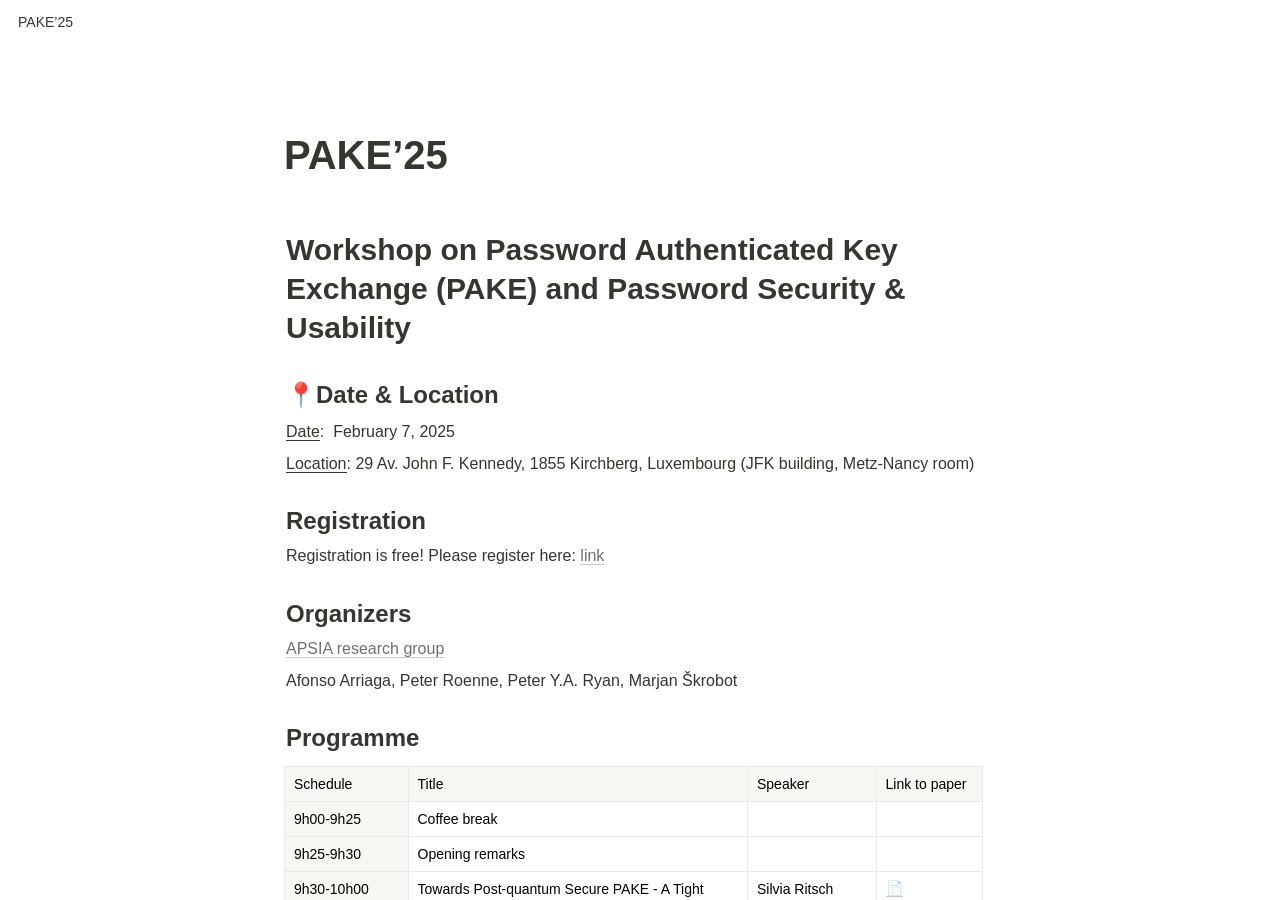
==== pake-25/index.html @ 985e4ca0 "added organizers and sponsors" ====
<html class="notion-html" lang="en" style="--full-viewport-height: 692px;"><head lang="en"><meta charset="utf-8"/><meta content="width=device-width,height=device-height,initial-scale=1,maximum-scale=1,user-scalable=no,viewport-fit=cover" name="viewport"/><noscript><meta content="0;url=https://www.notion.so/disabled-javascript.html" http-equiv="refresh"/></noscript><title>PAKE’25</title><meta content="en_US" property="og:locale"/><meta content="yes" name="mobile-web-app-capable"/><meta content="app-id=1232780281" property="apple-itunes-app"/><link href="/images/favicon.ico" rel="shortcut icon" type="image/x-icon"/><link href="/images/logo-ios.png" rel="apple-touch-icon"/><meta content="telephone=no" name="format-detection"/><meta content="no" name="msapplication-tap-highlight"/><link href="assets/4e8dd02ae0f74049b708c079bcd1feb979cff37d.css" media="print" rel="stylesheet"/><style>body{background:#fff}body.dark{background:#191919}@keyframes startup-shimmer-animation{0%{transform:translateX(-100%) translateZ(0)}100%{transform:translateX(100%) translateZ(0)}}@keyframes startup-shimmer-fade-in{0%{opacity:0}100%{opacity:1}}@keyframes startup-spinner-rotate{0%{transform:rotate(0) translateZ(0)}100%{transform:rotate(360deg) translateZ(0)}}#initial-loading-spinner{position:fixed;height:100vh;width:100vw;z-index:-1;display:none;align-items:center;justify-content:center;opacity:.5}#initial-loading-spinner svg{height:24px;width:24px;animation:startup-spinner-rotate 1s linear infinite;transform-origin:center center;pointer-events:none}#skeleton{background:#fff;position:fixed;height:100vh;width:100vw;z-index:-1;display:none;overflow:hidden}#initial-loading-spinner.show,#skeleton.show{display:flex}body.dark #skeleton{background:#191919}.notion-front-page #skeleton,.notion-mobile #skeleton{display:none}#skeleton-sidebar{background-color:#f8f8f7;box-shadow:inset -1px 0 0 0 rgba(0,0,0,.025);display:flex;width:240px;flex-direction:column;padding:12px 14px;overflow:hidden}body.dark #skeleton-sidebar{background-color:#202020;box-shadow:inset -1px 0 0 0 rgba(255,255,255,.05)}#skeleton.isElectron #skeleton-sidebar{padding-top:46px}#skeleton .row{display:flex;margin-bottom:11px;align-items:center}#skeleton .row.fadein{animation:1s ease-in 0s 1 normal both running startup-shimmer-fade-in}#skeleton .chevron{width:12px;height:12px;display:block;margin-right:4px;fill:rgba(227,226,224,.5)}body.dark #skeleton .chevron{fill:#2f2f2f}.startup-shimmer{background:rgba(227,226,224,.5);overflow:hidden;position:relative}body.dark .startup-shimmer{background:#2f2f2f}.startup-shimmer::before{content:"";position:absolute;height:100%;width:100%;z-index:1;animation:1s linear infinite startup-shimmer-animation;background:linear-gradient(90deg,rgba(0,0,0,0) 0,rgba(0,0,0,.03) 50%,rgba(0,0,0,0) 100%)}body.dark .startup-shimmer::before{background:linear-gradient(90deg,transparent 0,rgba(86,86,86,.1) 50%,transparent 100%)}#skeleton .icon{width:20px;height:20px;border-radius:4px}#skeleton .text{height:10px;border-radius:10px}#skeleton .draggable{-webkit-app-region:drag;position:absolute;top:0;left:0;width:100%;height:36px;display:none}#skeleton.isElectron .draggable{display:block}</style><link href="assets/4c13ad35fdc2465e2d82a5e704fe32e3f786dbe3.css" rel="stylesheet"/><link href="assets/injection.css" rel="stylesheet"/><style>


		
		
		.assistant-grouped-edit-chat-container .assistant-grouped-edit-insert {
			background: initial !important;
			border-bottom: initial !important;
			color: rgba(55, 53, 47, 1) !important;
		}

		.assistant-grouped-edit-chat-container .assistant-grouped-edit-remove {
			background: initial !important;
			border-bottom: initial !important;
			color: rgba(199, 198, 196, 1) !important;
		}
	
	</style></head><body class="notion-body"><style id="scroll-properties"></style><script src="assets/injection.js" type="text/javascript"></script><div id="notion-app"><div class="notion-app-inner notion-light-theme" style='color: rgb(55, 53, 47); fill: currentcolor; line-height: 1.5; font-family: ui-sans-serif, -apple-system, BlinkMacSystemFont, "Segoe UI Variable Display", "Segoe UI", Helvetica, "Apple Color Emoji", Arial, sans-serif, "Segoe UI Emoji", "Segoe UI Symbol"; -webkit-font-smoothing: auto; background-color: white; transition: height 0.1s;'><div style="height: 100%;"><div class="notion-cursor-listener" style="width: 100vw; height: 100%; position: relative; display: flex; flex: 1 1 0%; background: white; cursor: text;"><div class="" style="order: 3; display: flex; flex-direction: column; width: 100%; overflow: hidden; isolation: auto;"><header style="background: white; max-width: 100vw; z-index: 100; user-select: none;"><div class="notion-topbar" style="width: calc(100% + 0px); max-width: 100vw; height: 44px; opacity: 1; transition: opacity 700ms, color 700ms; position: relative; left: 0px;"><div style="display: flex; justify-content: space-between; align-items: center; overflow: hidden; height: 44px; padding-left: 12px; padding-right: 10px;"><div class="notranslate shadow-cursor-breadcrumb" style="display: flex; align-items: center; line-height: 1.2; font-size: 14px; height: 100%; flex-grow: 0; margin-right: 8px; min-width: 0px;"><div aria-disabled="true" role="button" style="user-select: none; transition: background 20ms ease-in; cursor: default; display: inline-flex; align-items: center; flex-shrink: 1; white-space: nowrap; height: 24px; border-radius: 6px; font-size: 14px; line-height: 1.2; min-width: 0px; padding-left: 6px; padding-right: 6px; color: rgb(55, 53, 47);" tabindex="-1"><div class="notranslate" style="white-space: nowrap; overflow: hidden; text-overflow: ellipsis; max-width: 240px;">PAKE’25</div></div></div><div style="flex-grow: 1; flex-shrink: 1;"></div><div style="display: flex; justify-content: space-between; padding-left: 10px;"><div data-popup-origin="true" style="display: contents;"><div aria-disabled="true" aria-label="Close panel" class="notion-close-sidebar" role="button" style="user-select: none; transition-behavior: normal; transition-duration: 200ms; transition-timing-function: ease; transition-property: opacity; cursor: default; opacity: 0; display: inline-flex; align-items: center; justify-content: center; flex-shrink: 0; border-radius: 6px; height: 24px; width: 24px; padding: 0px; position: relative; margin-left: 10px; fill: rgba(55, 53, 47, 0.45);" tabindex="-1"><svg class="doubleChevronRight" role="graphics-symbol" style="width: 16px; height: 16px; display: block; fill: inherit; flex-shrink: 0;" viewBox="0 0 16 16"><path d="M2.25781 14.1211C2.47656 14.1211 2.66797 14.0391 2.81836 13.8887L8.14355 8.67969C8.32812 8.49512 8.41699 8.29688 8.41699 8.06445C8.41699 7.8252 8.32812 7.62012 8.14355 7.44922L2.81836 2.24023C2.66797 2.08984 2.4834 2.00781 2.25781 2.00781C1.81348 2.00781 1.46484 2.35645 1.46484 2.80078C1.46484 3.0127 1.55371 3.21777 1.7041 3.375L6.50977 8.05762L1.7041 12.7539C1.55371 12.9043 1.46484 13.1094 1.46484 13.3281C1.46484 13.7725 1.81348 14.1211 2.25781 14.1211ZM8.36914 14.1211C8.58789 14.1211 8.77246 14.0391 8.92285 13.8887L14.2549 8.67969C14.4395 8.49512 14.5283 8.29688 14.5283 8.06445C14.5283 7.8252 14.4326 7.62012 14.2549 7.44922L8.92285 2.24023C8.77246 2.08984 8.58789 2.00781 8.36914 2.00781C7.9248 2.00781 7.56934 2.35645 7.56934 2.80078C7.56934 3.0127 7.66504 3.21777 7.81543 3.375L12.6211 8.05762L7.81543 12.7539C7.66504 12.9043 7.56934 13.1094 7.56934 13.3281C7.56934 13.7725 7.9248 14.1211 8.36914 14.1211Z"></path></svg></div></div><div style="display: flex;"><div role="button" style="user-select: none; transition: background 20ms ease-in; cursor: pointer; display: inline-flex; align-items: center; flex-shrink: 0; white-space: nowrap; height: 28px; border-radius: 6px; font-size: 14px; line-height: 1.2; min-width: 0px; padding-left: 8px; padding-right: 8px; color: rgb(55, 53, 47);" tabindex="0"><svg class="search" role="graphics-symbol" style="width: 14px; height: 14px; display: block; fill: inherit; flex-shrink: 0;" viewBox="0 0 16 16"><path d="M.281 6.438c0-.875.164-1.696.492-2.461a6.484 6.484 0 011.375-2.032A6.237 6.237 0 016.64.078 6.2 6.2 0 019.11.57c.77.328 1.447.787 2.03 1.375a6.374 6.374 0 011.368 2.032c.333.765.5 1.586.5 2.46 0 .688-.107 1.342-.32 1.961a6.28 6.28 0 01-.868 1.696l3.563 3.578c.11.104.19.226.242.367.057.14.086.29.086.445 0 .22-.05.417-.149.594a1.122 1.122 0 01-1 .57c-.156 0-.307-.028-.453-.086a1.058 1.058 0 01-.382-.25l-3.586-3.585c-.5.333-1.047.596-1.641.789a6.089 6.089 0 01-1.86.28 6.237 6.237 0 01-2.468-.491 6.4 6.4 0 01-2.024-1.367A6.509 6.509 0 01.773 8.913a6.256 6.256 0 01-.492-2.476zm1.664 0c0 .65.12 1.26.36 1.828a4.775 4.775 0 001.015 1.5c.433.427.933.763 1.5 1.007a4.548 4.548 0 001.82.368c.652 0 1.261-.123 1.829-.368a4.747 4.747 0 002.508-2.507 4.567 4.567 0 00.367-1.829c0-.645-.123-1.252-.367-1.82a4.776 4.776 0 00-1.016-1.5A4.578 4.578 0 008.469 2.11a4.567 4.567 0 00-1.828-.367c-.646 0-1.253.123-1.82.367a4.667 4.667 0 00-1.5 1.008c-.433.432-.772.932-1.016 1.5a4.633 4.633 0 00-.36 1.82z"></path></svg></div><div data-popup-origin="true" style="display: contents;"><div role="button" style="user-select: none; transition: background 20ms ease-in; cursor: pointer; display: inline-flex; align-items: center; flex-shrink: 0; white-space: nowrap; height: 28px; border-radius: 6px; font-size: 14px; line-height: 1.2; min-width: 0px; padding-left: 8px; padding-right: 8px; color: rgb(55, 53, 47);" tabindex="0"><svg class="duplicate" role="graphics-symbol" style="width: 15px; height: 15px; display: block; fill: inherit; flex-shrink: 0;" viewBox="0 0 16 16"><path d="M2.83887 12.1523H4.00098V13.1846C4.00098 14.6406 4.75977 15.3994 6.24316 15.3994H13.1611C14.6377 15.3994 15.4033 14.6406 15.4033 13.1846V6.21191C15.4033 4.75586 14.6377 3.99707 13.1611 3.99707H11.999V2.96484C11.999 1.50879 11.2334 0.75 9.75684 0.75H2.83887C1.3623 0.75 0.59668 1.50195 0.59668 2.96484V9.93066C0.59668 11.3936 1.3623 12.1523 2.83887 12.1523ZM2.9209 10.8125C2.28516 10.8125 1.93652 10.4844 1.93652 9.82129V3.08105C1.93652 2.41797 2.28516 2.08301 2.9209 2.08301H9.68164C10.3105 2.08301 10.666 2.41797 10.666 3.08105V3.99707H6.24316C4.75977 3.99707 4.00098 4.75586 4.00098 6.21191V10.8125H2.9209ZM6.31836 14.0596C5.68262 14.0596 5.34082 13.7314 5.34082 13.0684V6.32812C5.34082 5.66504 5.68262 5.33691 6.31836 5.33691H13.0791C13.708 5.33691 14.0635 5.66504 14.0635 6.32812V13.0684C14.0635 13.7314 13.708 14.0596 13.0791 14.0596H6.31836Z"></path></svg></div></div><div data-popup-origin="true" style="display: contents;"><div aria-label="More actions" role="button" style="user-select: none; transition: background 20ms ease-in; cursor: pointer; display: flex; align-items: center; justify-content: center; width: 32px; height: 28px; border-radius: 4px;" tabindex="0"><svg class="ellipsis" role="graphics-symbol" style="width: 18px; height: 18px; display: block; fill: inherit; flex-shrink: 0;" viewBox="0 0 16 16"><path d="M2.887 9.014c.273 0 .52-.064.738-.192.219-.132.394-.307.526-.526.133-.219.199-.46.199-.725 0-.405-.142-.747-.424-1.025a1.41 1.41 0 00-1.04-.417c-.264 0-.505.066-.724.198a1.412 1.412 0 00-.718 1.244c0 .265.064.506.192.725.132.219.307.394.526.526.219.128.46.192.725.192zm5.113 0a1.412 1.412 0 001.244-.718c.132-.219.198-.46.198-.725 0-.405-.14-.747-.423-1.025A1.386 1.386 0 008 6.129c-.264 0-.506.066-.725.198a1.412 1.412 0 00-.718 1.244c0 .265.064.506.192.725.132.219.308.394.526.526.22.128.46.192.725.192zm5.106 0c.265 0 .506-.064.725-.192.219-.132.394-.307.526-.526.133-.219.199-.46.199-.725 0-.405-.142-.747-.424-1.025a1.394 1.394 0 00-1.026-.417 1.474 1.474 0 00-1.265.718c-.127.218-.19.46-.19.724 0 .265.063.506.19.725.133.219.308.394.527.526.223.128.47.192.738.192z"></path></svg></div></div><div role="button" style="user-select: none; transition: background 20ms ease-in; cursor: pointer; display: inline-flex; align-items: center; justify-content: center; white-space: nowrap; border-radius: 6px; height: 32px; padding: 0px 10px; font-size: 14px; line-height: 1.2; border: 1px solid rgba(55, 53, 47, 0.16); margin-left: 8px;" tabindex="0">Made with<svg class="notionLogo" role="graphics-symbol" style="width: 14px; height: 14px; display: block; fill: inherit; flex-shrink: 0; margin-left: 6px;" viewBox="0 0 120 126"><path d="M 20.6927 21.9315C 24.5836 25.0924 26.0432 24.8512 33.3492 24.3638L 102.228 20.2279C 103.689 20.2279 102.474 18.7705 101.987 18.5283L 90.5477 10.2586C 88.3558 8.55699 85.4356 6.60818 79.8387 7.09563L 13.1433 11.9602C 10.711 12.2014 10.2251 13.4175 11.1939 14.3924L 20.6927 21.9315ZM 24.8281 37.9835L 24.8281 110.456C 24.8281 114.351 26.7745 115.808 31.1553 115.567L 106.853 111.187C 111.236 110.946 111.724 108.267 111.724 105.103L 111.724 33.1169C 111.724 29.958 110.509 28.2544 107.826 28.4976L 28.721 33.1169C 25.8018 33.3622 24.8281 34.8225 24.8281 37.9835ZM 99.5567 41.8711C 100.042 44.0622 99.5567 46.2512 97.3618 46.4974L 93.7143 47.2241L 93.7143 100.728C 90.5477 102.43 87.6275 103.403 85.1942 103.403C 81.2983 103.403 80.3226 102.186 77.4044 98.54L 53.5471 61.087L 53.5471 97.3239L 61.0964 99.0275C 61.0964 99.0275 61.0964 103.403 55.0057 103.403L 38.2148 104.377C 37.727 103.403 38.2148 100.973 39.9179 100.486L 44.2996 99.2717L 44.2996 51.36L 38.2158 50.8725C 37.728 48.6815 38.9431 45.5225 42.3532 45.2773L 60.3661 44.0631L 85.1942 82.0036L 85.1942 48.4402L 78.864 47.7136C 78.3781 45.0351 80.3226 43.0902 82.7569 42.849L 99.5567 41.8711ZM 7.5434 5.39404L 76.9175 0.285276C 85.4366 -0.445402 87.6285 0.0440428 92.983 3.93368L 115.128 19.4982C 118.782 22.1747 120 22.9034 120 25.8211L 120 111.187C 120 116.537 118.051 119.701 111.237 120.185L 30.6734 125.05C 25.5584 125.294 23.124 124.565 20.4453 121.158L 4.13735 99.9994C 1.21516 96.1048 0 93.191 0 89.7819L 0 13.903C 0 9.5279 1.94945 5.8785 7.5434 5.39404Z"></path></svg></div></div></div></div></div><div style="width: calc(100% + 0px); user-select: none;"></div></header><main class="notion-frame" style="flex-grow: 0; flex-shrink: 1; display: flex; flex-direction: column; background: white; z-index: 1; height: calc(-44px + 100vh); max-height: 100%; position: relative; width: 1200px; transform: translateX(0px); transition-duration: 200ms; transition-timing-function: ease; transition-property: width, transform;"><div style="display: contents;"><div class="notion-scroller vertical" style="z-index: 1; display: flex; flex-direction: column; flex-grow: 1; position: relative; align-items: center; margin-right: 0px; margin-bottom: 0px; overflow: hidden auto;"><div class="sticky-portal-target" data-sticky-stack-name="default" style="position: sticky; z-index: 85; width: 100%; top: 0px; left: 0px; height: 0px; flex: 0 1 0%;"></div><div style="position: absolute; top: 0px; left: 0px; z-index: 99;"><div class="notion-selectable-hover-menu-item"></div></div><div aria-disabled="true" aria-label="Start typing to edit text" aria-multiline="true" class="whenContentEditable" data-content-editable-root="true" role="textbox" style="caret-color: rgb(55, 53, 47); width: 100%; display: flex; flex-direction: column; position: relative; align-items: center; flex-grow: 1; --whenContentEditable--WebkitUserModify: read-write-plaintext-only;"><span data-content-editable-root-tiny-selection-trap="true" style="height: 1px; width: 1px; caret-color: transparent; margin-top: -1px;"></span><div class="layout" style="padding-bottom: 30vh; transform: translateX(0px); transition-duration: 200ms; transition-timing-function: ease; transition-property: transform;"><div class="pseudoSelection" contenteditable="false" data-content-editable-void="true" style="user-select: none; --pseudoSelection--background: transparent; display: contents;"><div class="layout-margin-right" style="width: calc(100% + 0px); grid-row: 1 / -1; padding-left: 0px; position: sticky; top: 0px; right: 0px; z-index: 80; transition: opacity 0.2s; opacity: 1; visibility: visible; pointer-events: none;"><div style="width: 100%; height: 0px;"></div><div class="hide-scrollbar ignore-scrolling-container notion-floating-table-of-contents" style="position: absolute; top: 0px; width: calc(100% + 0px); height: calc(-44px + 100vh); display: flex; flex-direction: column; pointer-events: none;"><div style="display: flex;"><div contenteditable="false" data-content-editable-void="true" style="width: 100%;"><div style="max-height: 438px; margin-bottom: 60px; pointer-events: auto;"><div style="max-height: 400px; display: none; flex-direction: row; position: absolute; top: 130px; right: 0px; overflow-y: hidden; opacity: 1; transition-duration: 200ms; transition-timing-function: ease; transition-property: opacity;"><div style="width: 56px; display: flex; flex-direction: column; justify-content: center; padding-bottom: 12px; padding-right: 8px;"><div style="display: flex; flex-direction: column; gap: 12px; padding-left: 20px; padding-bottom: 12px; height: 100%;"><div><div style="background-color: rgb(50, 48, 44); height: 2px; width: 16px; transition: background 0.2s, box-shadow 0.2s; box-shadow: none; border-radius: 2px; margin-left: 0px;"></div></div><div><div style="background-color: rgb(227, 226, 224); height: 2px; width: 12px; transition: background 0.2s, box-shadow 0.2s; box-shadow: none; border-radius: 2px; margin-left: 4px;"></div></div><div><div style="background-color: rgb(227, 226, 224); height: 2px; width: 12px; transition: background 0.2s, box-shadow 0.2s; box-shadow: none; border-radius: 2px; margin-left: 4px;"></div></div><div><div style="background-color: rgb(227, 226, 224); height: 2px; width: 12px; transition: background 0.2s, box-shadow 0.2s; box-shadow: none; border-radius: 2px; margin-left: 4px;"></div></div><div><div style="background-color: rgb(227, 226, 224); height: 2px; width: 12px; transition: background 0.2s, box-shadow 0.2s; box-shadow: none; border-radius: 2px; margin-left: 4px;"></div></div><div><div style="background-color: rgb(227, 226, 224); height: 2px; width: 12px; transition: background 0.2s, box-shadow 0.2s; box-shadow: none; border-radius: 2px; margin-left: 4px;"></div></div><div><div style="background-color: rgb(227, 226, 224); height: 2px; width: 12px; transition: background 0.2s, box-shadow 0.2s; box-shadow: none; border-radius: 2px; margin-left: 4px;"></div></div></div></div></div></div></div></div></div></div></div><div class="layout-full" style="isolation: isolate;"><div class="pseudoSelection" contenteditable="false" data-content-editable-void="true" style="user-select: none; --pseudoSelection--background: transparent; width: 100%; display: flex; flex-direction: column; align-items: center; flex-shrink: 0; flex-grow: 0; z-index: 2; transform: translateX(0px); transition-duration: 200ms; transition-timing-function: ease; transition-property: transform;"></div></div><div class="layout-content" style="margin-left: -4px;"><div style="width: 100%; display: flex; flex-direction: column; align-items: center; flex-shrink: 0; flex-grow: 0;"><div style="max-width: 100%; padding-left: calc(0px + env(safe-area-inset-left)); width: 100%;"><div class="pseudoSelection" contenteditable="false" data-content-editable-void="true" style="user-select: none; --pseudoSelection--background: transparent; pointer-events: none;"><div style="display: flow-root; pointer-events: auto;"></div><div><div class="notion-page-controls" style='display: flex; justify-content: flex-start; flex-wrap: wrap; padding-top: 80px; padding-bottom: 4px; margin-left: -1px; color: rgba(55, 53, 47, 0.5); font-family: ui-sans-serif, -apple-system, BlinkMacSystemFont, "Segoe UI Variable Display", "Segoe UI", Helvetica, "Apple Color Emoji", Arial, sans-serif, "Segoe UI Emoji", "Segoe UI Symbol"; pointer-events: auto;'></div></div></div><div style="padding-right: calc(0px + env(safe-area-inset-right));"><div><div class="notion-selectable notion-page-block" data-block-id="184139bb-aa6e-805e-85f8-eed41f06484a" style='color: rgb(55, 53, 47); font-weight: 700; line-height: 1.2; font-size: 40px; font-family: ui-sans-serif, -apple-system, BlinkMacSystemFont, "Segoe UI Variable Display", "Segoe UI", Helvetica, "Apple Color Emoji", Arial, sans-serif, "Segoe UI Emoji", "Segoe UI Symbol"; cursor: text; display: flex; align-items: center;'><h1 contenteditable="false" data-content-editable-leaf="true" placeholder="New page" spellcheck="true" style="max-width: 100%; width: 100%; white-space: pre-wrap; word-break: break-word; caret-color: rgb(55, 53, 47); padding-top: 3px; padding-left: 2px; padding-right: 2px; font-size: 1em; font-weight: inherit; margin: 0px;">PAKE’25</h1></div><div style="margin-left: 4px;"></div></div></div></div></div></div><div class="layout-content" style="margin-left: -2px; margin-top: 8px;"><div class="notion-page-content" style="flex-shrink: 0; flex-grow: 1; max-width: 100%; display: flex; align-items: flex-start; flex-direction: column; font-size: 16px; line-height: 1.5; width: 100%; z-index: 4; padding: 8px 0px 0px;"><div class="notion-selectable notion-header-block start-of-content" data-block-id="184139bb-aa6e-809e-99a7-d68add217ab0" style="width: 100%; max-width: 1008px; margin-top: 2em; margin-bottom: 4px;"><div style="display: flex; width: 100%; color: inherit; fill: inherit;"><h2 contenteditable="false" data-content-editable-leaf="true" placeholder="Heading 1" spellcheck="true" style='max-width: 100%; width: 100%; white-space: pre-wrap; word-break: break-word; caret-color: rgb(55, 53, 47); padding: 3px 2px; font-family: ui-sans-serif, -apple-system, BlinkMacSystemFont, "Segoe UI Variable Display", "Segoe UI", Helvetica, "Apple Color Emoji", Arial, sans-serif, "Segoe UI Emoji", "Segoe UI Symbol"; font-weight: 600; font-size: 1.875em; line-height: 1.3; margin: 0px;'>Workshop on Password Authenticated Key Exchange (PAKE) and Password Security &amp; Usability</h2><div style="position: relative; left: 0px;"></div></div></div><div class="notion-selectable notion-sub_header-block" data-block-id="184139bb-aa6e-802a-87cc-eed6ed5f90a4" style="width: 100%; max-width: 1008px; margin-top: 1.4em; margin-bottom: 1px;"><div style="display: flex; width: 100%; color: inherit; fill: inherit;"><h3 contenteditable="false" data-content-editable-leaf="true" placeholder="Heading 2" spellcheck="true" style='max-width: 100%; width: 100%; white-space: pre-wrap; word-break: break-word; caret-color: rgb(55, 53, 47); padding: 3px 2px; font-family: ui-sans-serif, -apple-system, BlinkMacSystemFont, "Segoe UI Variable Display", "Segoe UI", Helvetica, "Apple Color Emoji", Arial, sans-serif, "Segoe UI Emoji", "Segoe UI Symbol"; font-weight: 600; font-size: 1.5em; line-height: 1.3; margin: 0px;'><span aria-label="📍" role="img" style='white-space:nowrap;font-size:1em;font-family:"Apple Color Emoji", "Segoe UI Emoji", "Segoe UI Symbol"'>📍</span>Date &amp; Location</h3><div style="position: relative; left: 0px;"></div></div></div><div class="notion-selectable notion-text-block" data-block-id="184139bb-aa6e-8082-a82b-e8f068017e32" style="width: 100%; max-width: 1008px; margin-top: 1px; margin-bottom: 1px;"><div style="color: inherit; fill: inherit;"><div style="display: flex;"><div contenteditable="false" data-content-editable-leaf="true" placeholder=" " spellcheck="true" style="max-width: 100%; width: 100%; white-space: pre-wrap; word-break: break-word; caret-color: rgb(55, 53, 47); padding: 3px 2px;"><span class="notion-enable-hover" data-token-index="0" style="color:inherit;border-bottom:0.05em solid;word-wrap:break-word">Date</span>:  February 7, 2025</div><div style="position: relative; left: 0px;"></div></div></div></div><div class="notion-selectable notion-text-block" data-block-id="184139bb-aa6e-80e5-9472-e76b6a658978" style="width: 100%; max-width: 1008px; margin-top: 1px; margin-bottom: 1px;"><div style="color: inherit; fill: inherit;"><div style="display: flex;"><div contenteditable="false" data-content-editable-leaf="true" placeholder=" " spellcheck="true" style="max-width: 100%; width: 100%; white-space: pre-wrap; word-break: break-word; caret-color: rgb(55, 53, 47); padding: 3px 2px;"><span class="notion-enable-hover" data-token-index="0" style="color:inherit;border-bottom:0.05em solid;word-wrap:break-word">Location</span>: 29 Av. John F. Kennedy, 1855 Kirchberg, Luxembourg (JFK building, Metz-Nancy room)</div><div style="position: relative; left: 0px;"></div></div></div></div><div class="notion-selectable notion-sub_header-block" data-block-id="184139bb-aa6e-8055-a67c-e2040f980967" style="width: 100%; max-width: 1008px; margin-top: 1.4em; margin-bottom: 1px;"><div style="display: flex; width: 100%; color: inherit; fill: inherit;"><h3 contenteditable="false" data-content-editable-leaf="true" placeholder="Heading 2" spellcheck="true" style='max-width: 100%; width: 100%; white-space: pre-wrap; word-break: break-word; caret-color: rgb(55, 53, 47); padding: 3px 2px; font-family: ui-sans-serif, -apple-system, BlinkMacSystemFont, "Segoe UI Variable Display", "Segoe UI", Helvetica, "Apple Color Emoji", Arial, sans-serif, "Segoe UI Emoji", "Segoe UI Symbol"; font-weight: 600; font-size: 1.5em; line-height: 1.3; margin: 0px;'>Registration</h3><div style="position: relative; left: 0px;"></div></div></div><div class="notion-selectable notion-text-block" data-block-id="184139bb-aa6e-804a-b3f2-c433d1691c46" style="width: 100%; max-width: 1008px; margin-top: 1px; margin-bottom: 1px;"><div style="color: inherit; fill: inherit;"><div style="display: flex;"><div contenteditable="false" data-content-editable-leaf="true" placeholder=" " spellcheck="true" style="max-width: 100%; width: 100%; white-space: pre-wrap; word-break: break-word; caret-color: rgb(55, 53, 47); padding: 3px 2px;">Registration is free! Please register here: <a class="notion-link-token notion-focusable-token notion-enable-hover" data-token-index="1" href="https://forms.office.com/Pages/ResponsePage.aspx?id=lZxaRJ0PU0mdsbxKRd0SICxPXBCsYbdDnDXf0X9GM8NUNFZEVlJGWTBUSTVHM0FXTFVDM0NSSFVFOSQlQCN0PWcu" rel="noopener noreferrer" style="cursor:pointer;color:inherit;word-wrap:break-word;text-decoration:inherit" tabindex="0"><span class="link-annotation-184139bb-aa6e-804a-b3f2-c433d1691c46-2027632028" style="border-bottom:0.05em solid;border-color:rgba(55,53,47,.4);opacity:0.7">link</span></a></div><div style="position: relative; left: 0px;"></div></div></div></div><div class="notion-selectable notion-sub_header-block" data-block-id="188139bb-aa6e-8068-994d-d5744055d245" style="width: 100%; max-width: 1008px; margin-top: 1.4em; margin-bottom: 1px;"><div style="display: flex; width: 100%; color: inherit; fill: inherit;"><h3 contenteditable="false" data-content-editable-leaf="true" placeholder="Heading 2" spellcheck="true" style='max-width: 100%; width: 100%; white-space: pre-wrap; word-break: break-word; caret-color: rgb(55, 53, 47); padding: 3px 2px; font-family: ui-sans-serif, -apple-system, BlinkMacSystemFont, "Segoe UI Variable Display", "Segoe UI", Helvetica, "Apple Color Emoji", Arial, sans-serif, "Segoe UI Emoji", "Segoe UI Symbol"; font-weight: 600; font-size: 1.5em; line-height: 1.3; margin: 0px;'>Organizers</h3><div style="position: relative; left: 0px;"></div></div></div><div class="notion-selectable notion-text-block" data-block-id="188139bb-aa6e-8023-aa33-c4d2ff3da302" style="width: 100%; max-width: 1008px; margin-top: 1px; margin-bottom: 1px;"><div style="color: inherit; fill: inherit;"><div style="display: flex;"><div contenteditable="false" data-content-editable-leaf="true" placeholder=" " spellcheck="true" style="max-width: 100%; width: 100%; white-space: pre-wrap; word-break: break-word; caret-color: rgb(55, 53, 47); padding: 3px 2px;"><a class="notion-link-token notion-focusable-token notion-enable-hover" data-token-index="0" href="https://www.uni.lu/snt-en/research-groups/apsia/" rel="noopener noreferrer" style="cursor:pointer;color:inherit;word-wrap:break-word;text-decoration:inherit" tabindex="0"><span class="link-annotation-188139bb-aa6e-8023-aa33-c4d2ff3da302--1158709460" style="border-bottom:0.05em solid;border-color:rgba(55,53,47,.4);opacity:0.7">APSIA research group</span></a></div><div style="position: relative; left: 0px;"></div></div></div></div><div class="notion-selectable notion-text-block" data-block-id="188139bb-aa6e-8088-95ac-f20d5d974f77" style="width: 100%; max-width: 1008px; margin-top: 1px; margin-bottom: 1px;"><div style="color: inherit; fill: inherit;"><div style="display: flex;"><div contenteditable="false" data-content-editable-leaf="true" placeholder=" " spellcheck="true" style="max-width: 100%; width: 100%; white-space: pre-wrap; word-break: break-word; caret-color: rgb(55, 53, 47); padding: 3px 2px;">Afonso Arriaga, Peter Roenne, Peter Y.A. Ryan, Marjan Škrobot</div><div style="position: relative; left: 0px;"></div></div></div></div><div class="notion-selectable notion-sub_header-block" data-block-id="184139bb-aa6e-80ce-a144-d16f3ebce36f" style="width: 100%; max-width: 1008px; margin-top: 1.4em; margin-bottom: 1px;"><div style="display: flex; width: 100%; color: inherit; fill: inherit;"><h3 contenteditable="false" data-content-editable-leaf="true" placeholder="Heading 2" spellcheck="true" style='max-width: 100%; width: 100%; white-space: pre-wrap; word-break: break-word; caret-color: rgb(55, 53, 47); padding: 3px 2px; font-family: ui-sans-serif, -apple-system, BlinkMacSystemFont, "Segoe UI Variable Display", "Segoe UI", Helvetica, "Apple Color Emoji", Arial, sans-serif, "Segoe UI Emoji", "Segoe UI Symbol"; font-weight: 600; font-size: 1.5em; line-height: 1.3; margin: 0px;'>Programme</h3><div style="position: relative; left: 0px;"></div></div></div><div class="notion-selectable notion-table-block" data-block-id="184139bb-aa6e-8075-ac84-ea7472183c8f" style="width: 1200px; max-width: 1200px; margin-top: 1px; margin-bottom: 1px; align-self: center;"><div><div contenteditable="false" data-content-editable-void="true" style="color: inherit; fill: inherit; position: relative; display: flex;"><div class="notion-scroller horizontal" style="z-index: 1; flex-grow: 1; padding-left: 0px; margin-left: 0px; overflow: auto hidden; margin-right: 0px; margin-bottom: 0px;"><div class="notion-table-content" style="padding-left: 246px; padding-right: 246px;"><div class="notion-selectable notion-table-block" data-block-id="184139bb-aa6e-8075-ac84-ea7472183c8f" style="width: 100%; position: relative; align-self: center;"><div style="display: flex;"><div style="padding-top: 8px; padding-bottom: 18px; padding-inline-end: 18px;"><div class="notion-selectable notion-table-block notion-table-tbody-selectable" data-block-id="184139bb-aa6e-8075-ac84-ea7472183c8f" style="position: relative;"><div><table style="isolation: auto;"><tbody style="isolation: auto;"><tr class="notion-table-row" style="isolation: auto;"><th scope="col" style="background: rgb(247, 246, 243); font-weight: 500; border: 1px solid rgb(233, 233, 231); isolation: auto; position: relative; vertical-align: top; text-align: start; min-width: 123.5px; max-width: 123.5px; min-height: 32px;"><div class="notion-table-cell" style="isolation: auto;"><div class="notion-table-cell-text" contenteditable="false" data-content-editable-leaf="true" placeholder=" " spellcheck="true" style="max-width: 100%; width: 100%; white-space: pre-wrap; word-break: break-word; caret-color: rgb(55, 53, 47); padding: 7px 9px; background-color: transparent; font-size: 14px; line-height: 20px;">Schedule</div></div></th><th scope="col" style="background: rgb(247, 246, 243); font-weight: 500; border: 1px solid rgb(233, 233, 231); isolation: auto; position: relative; vertical-align: top; text-align: start; min-width: 339.5px; max-width: 339.5px; min-height: 32px;"><div class="notion-table-cell" style="isolation: auto;"><div class="notion-table-cell-text" contenteditable="false" data-content-editable-leaf="true" placeholder=" " spellcheck="true" style="max-width: 100%; width: 100%; white-space: pre-wrap; word-break: break-word; caret-color: rgb(55, 53, 47); padding: 7px 9px; background-color: transparent; font-size: 14px; line-height: 20px;">Title</div></div></th><th scope="col" style="background: rgb(247, 246, 243); font-weight: 500; border: 1px solid rgb(233, 233, 231); isolation: auto; position: relative; vertical-align: top; text-align: start; min-width: 128.5px; max-width: 128.5px; min-height: 32px;"><div class="notion-table-cell" style="isolation: auto;"><div class="notion-table-cell-text" contenteditable="false" data-content-editable-leaf="true" placeholder=" " spellcheck="true" style="max-width: 100%; width: 100%; white-space: pre-wrap; word-break: break-word; caret-color: rgb(55, 53, 47); padding: 7px 9px; background-color: transparent; font-size: 14px; line-height: 20px;">Speaker</div></div></th><th scope="col" style="background: rgb(247, 246, 243); font-weight: 500; border: 1px solid rgb(233, 233, 231); isolation: auto; position: relative; vertical-align: top; text-align: start; min-width: 106.5px; max-width: 106.5px; min-height: 32px;"><div class="notion-table-cell" style="isolation: auto;"><div class="notion-table-cell-text" contenteditable="false" data-content-editable-leaf="true" placeholder=" " spellcheck="true" style="max-width: 100%; width: 100%; white-space: pre-wrap; word-break: break-word; caret-color: rgb(55, 53, 47); padding: 7px 9px; background-color: transparent; font-size: 14px; line-height: 20px;">Link to paper</div></div></th></tr><tr class="notion-table-row" style="isolation: auto;"><th scope="row" style="background: rgb(247, 246, 243); font-weight: 500; border: 1px solid rgb(233, 233, 231); isolation: auto; position: relative; vertical-align: top; text-align: start; min-width: 123.5px; max-width: 123.5px; min-height: 32px;"><div class="notion-table-cell" style="isolation: auto;"><div class="notion-table-cell-text" contenteditable="false" data-content-editable-leaf="true" placeholder=" " spellcheck="true" style="max-width: 100%; width: 100%; white-space: pre-wrap; word-break: break-word; caret-color: rgb(55, 53, 47); padding: 7px 9px; background-color: transparent; font-size: 14px; line-height: 20px;">9h00-9h25</div></div></th><td style="color: inherit; fill: inherit; border: 1px solid rgb(233, 233, 231); isolation: auto; position: relative; vertical-align: top; text-align: start; min-width: 339.5px; max-width: 339.5px; min-height: 32px;"><div class="notion-table-cell" style="isolation: auto;"><div class="notion-table-cell-text" contenteditable="false" data-content-editable-leaf="true" placeholder=" " spellcheck="true" style="max-width: 100%; width: 100%; white-space: pre-wrap; word-break: break-word; caret-color: rgb(55, 53, 47); padding: 7px 9px; background-color: transparent; font-size: 14px; line-height: 20px;">Coffee break</div></div></td><td style="color: inherit; fill: inherit; border: 1px solid rgb(233, 233, 231); isolation: auto; position: relative; vertical-align: top; text-align: start; min-width: 128.5px; max-width: 128.5px; min-height: 32px;"><div class="notion-table-cell" style="isolation: auto;"><div class="notion-table-cell-text" contenteditable="false" data-content-editable-leaf="true" placeholder=" " spellcheck="true" style="max-width: 100%; width: 100%; white-space: pre-wrap; word-break: break-word; caret-color: rgb(55, 53, 47); padding: 7px 9px; background-color: transparent; font-size: 14px; line-height: 20px; min-height: 1em; color: rgb(55, 53, 47); -webkit-text-fill-color: rgba(55, 53, 47, 0.5);"></div></div></td><td style="color: inherit; fill: inherit; border: 1px solid rgb(233, 233, 231); isolation: auto; position: relative; vertical-align: top; text-align: start; min-width: 106.5px; max-width: 106.5px; min-height: 32px;"><div class="notion-table-cell" style="isolation: auto;"><div class="notion-table-cell-text" contenteditable="false" data-content-editable-leaf="true" placeholder=" " spellcheck="true" style="max-width: 100%; width: 100%; white-space: pre-wrap; word-break: break-word; caret-color: rgb(55, 53, 47); padding: 7px 9px; background-color: transparent; font-size: 14px; line-height: 20px; min-height: 1em; color: rgb(55, 53, 47); -webkit-text-fill-color: rgba(55, 53, 47, 0.5);"></div></div></td></tr><tr class="notion-table-row" style="isolation: auto;"><th scope="row" style="background: rgb(247, 246, 243); font-weight: 500; border: 1px solid rgb(233, 233, 231); isolation: auto; position: relative; vertical-align: top; text-align: start; min-width: 123.5px; max-width: 123.5px; min-height: 32px;"><div class="notion-table-cell" style="isolation: auto;"><div class="notion-table-cell-text" contenteditable="false" data-content-editable-leaf="true" placeholder=" " spellcheck="true" style="max-width: 100%; width: 100%; white-space: pre-wrap; word-break: break-word; caret-color: rgb(55, 53, 47); padding: 7px 9px; background-color: transparent; font-size: 14px; line-height: 20px;">9h25-9h30</div></div></th><td style="color: inherit; fill: inherit; border: 1px solid rgb(233, 233, 231); isolation: auto; position: relative; vertical-align: top; text-align: start; min-width: 339.5px; max-width: 339.5px; min-height: 32px;"><div class="notion-table-cell" style="isolation: auto;"><div class="notion-table-cell-text" contenteditable="false" data-content-editable-leaf="true" placeholder=" " spellcheck="true" style="max-width: 100%; width: 100%; white-space: pre-wrap; word-break: break-word; caret-color: rgb(55, 53, 47); padding: 7px 9px; background-color: transparent; font-size: 14px; line-height: 20px;">Opening remarks</div></div></td><td style="color: inherit; fill: inherit; border: 1px solid rgb(233, 233, 231); isolation: auto; position: relative; vertical-align: top; text-align: start; min-width: 128.5px; max-width: 128.5px; min-height: 32px;"><div class="notion-table-cell" style="isolation: auto;"><div class="notion-table-cell-text" contenteditable="false" data-content-editable-leaf="true" placeholder=" " spellcheck="true" style="max-width: 100%; width: 100%; white-space: pre-wrap; word-break: break-word; caret-color: rgb(55, 53, 47); padding: 7px 9px; background-color: transparent; font-size: 14px; line-height: 20px; min-height: 1em; color: rgb(55, 53, 47); -webkit-text-fill-color: rgba(55, 53, 47, 0.5);"></div></div></td><td style="color: inherit; fill: inherit; border: 1px solid rgb(233, 233, 231); isolation: auto; position: relative; vertical-align: top; text-align: start; min-width: 106.5px; max-width: 106.5px; min-height: 32px;"><div class="notion-table-cell" style="isolation: auto;"><div class="notion-table-cell-text" contenteditable="false" data-content-editable-leaf="true" placeholder=" " spellcheck="true" style="max-width: 100%; width: 100%; white-space: pre-wrap; word-break: break-word; caret-color: rgb(55, 53, 47); padding: 7px 9px; background-color: transparent; font-size: 14px; line-height: 20px; min-height: 1em; color: rgb(55, 53, 47); -webkit-text-fill-color: rgba(55, 53, 47, 0.5);"></div></div></td></tr><tr class="notion-table-row" style="isolation: auto;"><th scope="row" style="background: rgb(247, 246, 243); font-weight: 500; border: 1px solid rgb(233, 233, 231); isolation: auto; position: relative; vertical-align: top; text-align: start; min-width: 123.5px; max-width: 123.5px; min-height: 32px;"><div class="notion-table-cell" style="isolation: auto;"><div class="notion-table-cell-text" contenteditable="false" data-content-editable-leaf="true" placeholder=" " spellcheck="true" style="max-width: 100%; width: 100%; white-space: pre-wrap; word-break: break-word; caret-color: rgb(55, 53, 47); padding: 7px 9px; background-color: transparent; font-size: 14px; line-height: 20px;">9h30-10h00</div></div></th><td style="color: inherit; fill: inherit; border: 1px solid rgb(233, 233, 231); isolation: auto; position: relative; vertical-align: top; text-align: start; min-width: 339.5px; max-width: 339.5px; min-height: 32px;"><div class="notion-table-cell" style="isolation: auto;"><div class="notion-table-cell-text" contenteditable="false" data-content-editable-leaf="true" placeholder=" " spellcheck="true" style="max-width: 100%; width: 100%; white-space: pre-wrap; word-break: break-word; caret-color: rgb(55, 53, 47); padding: 7px 9px; background-color: transparent; font-size: 14px; line-height: 20px;">Towards Post-quantum Secure PAKE - A Tight Security Proof for OCAKE in the BPR Model</div></div></td><td style="color: inherit; fill: inherit; border: 1px solid rgb(233, 233, 231); isolation: auto; position: relative; vertical-align: top; text-align: start; min-width: 128.5px; max-width: 128.5px; min-height: 32px;"><div class="notion-table-cell" style="isolation: auto;"><div class="notion-table-cell-text" contenteditable="false" data-content-editable-leaf="true" placeholder=" " spellcheck="true" style="max-width: 100%; width: 100%; white-space: pre-wrap; word-break: break-word; caret-color: rgb(55, 53, 47); padding: 7px 9px; background-color: transparent; font-size: 14px; line-height: 20px;">Silvia Ritsch </div></div></td><td style="color: inherit; fill: inherit; border: 1px solid rgb(233, 233, 231); isolation: auto; position: relative; vertical-align: top; text-align: start; min-width: 106.5px; max-width: 106.5px; min-height: 32px;"><div class="notion-table-cell" style="isolation: auto;"><div class="notion-table-cell-text" contenteditable="false" data-content-editable-leaf="true" placeholder=" " spellcheck="true" style="max-width: 100%; width: 100%; white-space: pre-wrap; word-break: break-word; caret-color: rgb(55, 53, 47); padding: 7px 9px; background-color: transparent; font-size: 14px; line-height: 20px;"><a class="notion-link-token notion-focusable-token notion-enable-hover" data-token-index="0" href="https://eprint.iacr.org/2023/1368" rel="noopener noreferrer" style="cursor:pointer;color:inherit;word-wrap:break-word;text-decoration:inherit" tabindex="0"><span class="link-annotation-470cc2a0-c858-4694-826e-613702799ff0-1153447481" style="border-bottom:0.05em solid;border-color:rgba(55,53,47,.4);opacity:0.7"><span aria-label="📄" role="img" style='white-space:nowrap;font-size:1em;font-family:"Apple Color Emoji", "Segoe UI Emoji", "Segoe UI Symbol"'>📄</span></span></a></div></div></td></tr><tr class="notion-table-row" style="isolation: auto;"><th scope="row" style="background: rgb(247, 246, 243); font-weight: 500; border: 1px solid rgb(233, 233, 231); isolation: auto; position: relative; vertical-align: top; text-align: start; min-width: 123.5px; max-width: 123.5px; min-height: 32px;"><div class="notion-table-cell" style="isolation: auto;"><div class="notion-table-cell-text" contenteditable="false" data-content-editable-leaf="true" placeholder=" " spellcheck="true" style="max-width: 100%; width: 100%; white-space: pre-wrap; word-break: break-word; caret-color: rgb(55, 53, 47); padding: 7px 9px; background-color: transparent; font-size: 14px; line-height: 20px;">10h00-10h30</div></div></th><td style="color: inherit; fill: inherit; border: 1px solid rgb(233, 233, 231); isolation: auto; position: relative; vertical-align: top; text-align: start; min-width: 339.5px; max-width: 339.5px; min-height: 32px;"><div class="notion-table-cell" style="isolation: auto;"><div class="notion-table-cell-text" contenteditable="false" data-content-editable-leaf="true" placeholder=" " spellcheck="true" style="max-width: 100%; width: 100%; white-space: pre-wrap; word-break: break-word; caret-color: rgb(55, 53, 47); padding: 7px 9px; background-color: transparent; font-size: 14px; line-height: 20px;">Password-Authenticated Key Exchange from Group Actions</div></div></td><td style="color: inherit; fill: inherit; border: 1px solid rgb(233, 233, 231); isolation: auto; position: relative; vertical-align: top; text-align: start; min-width: 128.5px; max-width: 128.5px; min-height: 32px;"><div class="notion-table-cell" style="isolation: auto;"><div class="notion-table-cell-text" contenteditable="false" data-content-editable-leaf="true" placeholder=" " spellcheck="true" style="max-width: 100%; width: 100%; white-space: pre-wrap; word-break: break-word; caret-color: rgb(55, 53, 47); padding: 7px 9px; background-color: transparent; font-size: 14px; line-height: 20px;">Doreen Riepel </div></div></td><td style="color: inherit; fill: inherit; border: 1px solid rgb(233, 233, 231); isolation: auto; position: relative; vertical-align: top; text-align: start; min-width: 106.5px; max-width: 106.5px; min-height: 32px;"><div class="notion-table-cell" style="isolation: auto;"><div class="notion-table-cell-text" contenteditable="false" data-content-editable-leaf="true" placeholder=" " spellcheck="true" style="max-width: 100%; width: 100%; white-space: pre-wrap; word-break: break-word; caret-color: rgb(55, 53, 47); padding: 7px 9px; background-color: transparent; font-size: 14px; line-height: 20px;"><a class="notion-link-token notion-focusable-token notion-enable-hover" data-token-index="0" href="https://eprint.iacr.org/2023/1368" rel="noopener noreferrer" style="cursor:pointer;color:inherit;word-wrap:break-word;text-decoration:inherit" tabindex="0"><span class="link-annotation-b7f5febd-246f-4580-ac5a-613281ef6469-1153447481" style="border-bottom:0.05em solid;border-color:rgba(55,53,47,.4);opacity:0.7"><span aria-label="📄" role="img" style='white-space:nowrap;font-size:1em;font-family:"Apple Color Emoji", "Segoe UI Emoji", "Segoe UI Symbol"'>📄</span></span></a></div></div></td></tr><tr class="notion-table-row" style="isolation: auto;"><th scope="row" style="background: rgb(247, 246, 243); font-weight: 500; border: 1px solid rgb(233, 233, 231); isolation: auto; position: relative; vertical-align: top; text-align: start; min-width: 123.5px; max-width: 123.5px; min-height: 32px;"><div class="notion-table-cell" style="isolation: auto;"><div class="notion-table-cell-text" contenteditable="false" data-content-editable-leaf="true" placeholder=" " spellcheck="true" style="max-width: 100%; width: 100%; white-space: pre-wrap; word-break: break-word; caret-color: rgb(55, 53, 47); padding: 7px 9px; background-color: transparent; font-size: 14px; line-height: 20px;">10h30-11h00</div></div></th><td style="color: inherit; fill: inherit; border: 1px solid rgb(233, 233, 231); isolation: auto; position: relative; vertical-align: top; text-align: start; min-width: 339.5px; max-width: 339.5px; min-height: 32px;"><div class="notion-table-cell" style="isolation: auto;"><div class="notion-table-cell-text" contenteditable="false" data-content-editable-leaf="true" placeholder=" " spellcheck="true" style="max-width: 100%; width: 100%; white-space: pre-wrap; word-break: break-word; caret-color: rgb(55, 53, 47); padding: 7px 9px; background-color: transparent; font-size: 14px; line-height: 20px;">C'est très CHIC: A compact password-authenticated key exchange from lattice-based KEM</div></div></td><td style="color: inherit; fill: inherit; border: 1px solid rgb(233, 233, 231); isolation: auto; position: relative; vertical-align: top; text-align: start; min-width: 128.5px; max-width: 128.5px; min-height: 32px;"><div class="notion-table-cell" style="isolation: auto;"><div class="notion-table-cell-text" contenteditable="false" data-content-editable-leaf="true" placeholder=" " spellcheck="true" style="max-width: 100%; width: 100%; white-space: pre-wrap; word-break: break-word; caret-color: rgb(55, 53, 47); padding: 7px 9px; background-color: transparent; font-size: 14px; line-height: 20px;">Afonso Arriaga</div></div></td><td style="color: inherit; fill: inherit; border: 1px solid rgb(233, 233, 231); isolation: auto; position: relative; vertical-align: top; text-align: start; min-width: 106.5px; max-width: 106.5px; min-height: 32px;"><div class="notion-table-cell" style="isolation: auto;"><div class="notion-table-cell-text" contenteditable="false" data-content-editable-leaf="true" placeholder=" " spellcheck="true" style="max-width: 100%; width: 100%; white-space: pre-wrap; word-break: break-word; caret-color: rgb(55, 53, 47); padding: 7px 9px; background-color: transparent; font-size: 14px; line-height: 20px;"><a class="notion-link-token notion-focusable-token notion-enable-hover" data-token-index="0" href="https://eprint.iacr.org/2023/1368" rel="noopener noreferrer" style="cursor:pointer;color:inherit;word-wrap:break-word;text-decoration:inherit" tabindex="0"><span class="link-annotation-99af628d-34a7-4b86-a033-273c328706dc-1153447481" style="border-bottom:0.05em solid;border-color:rgba(55,53,47,.4);opacity:0.7"><span aria-label="📄" role="img" style='white-space:nowrap;font-size:1em;font-family:"Apple Color Emoji", "Segoe UI Emoji", "Segoe UI Symbol"'>📄</span></span></a></div></div></td></tr><tr class="notion-table-row" style="isolation: auto;"><th scope="row" style="background: rgb(247, 246, 243); font-weight: 500; border: 1px solid rgb(233, 233, 231); isolation: auto; position: relative; vertical-align: top; text-align: start; min-width: 123.5px; max-width: 123.5px; min-height: 32px;"><div class="notion-table-cell" style="isolation: auto;"><div class="notion-table-cell-text" contenteditable="false" data-content-editable-leaf="true" placeholder=" " spellcheck="true" style="max-width: 100%; width: 100%; white-space: pre-wrap; word-break: break-word; caret-color: rgb(55, 53, 47); padding: 7px 9px; background-color: transparent; font-size: 14px; line-height: 20px;">11h00-11h30</div></div></th><td style="color: inherit; fill: inherit; border: 1px solid rgb(233, 233, 231); isolation: auto; position: relative; vertical-align: top; text-align: start; min-width: 339.5px; max-width: 339.5px; min-height: 32px;"><div class="notion-table-cell" style="isolation: auto;"><div class="notion-table-cell-text" contenteditable="false" data-content-editable-leaf="true" placeholder=" " spellcheck="true" style="max-width: 100%; width: 100%; white-space: pre-wrap; word-break: break-word; caret-color: rgb(55, 53, 47); padding: 7px 9px; background-color: transparent; font-size: 14px; line-height: 20px;">Coffee break</div></div></td><td style="color: inherit; fill: inherit; border: 1px solid rgb(233, 233, 231); isolation: auto; position: relative; vertical-align: top; text-align: start; min-width: 128.5px; max-width: 128.5px; min-height: 32px;"><div class="notion-table-cell" style="isolation: auto;"><div class="notion-table-cell-text" contenteditable="false" data-content-editable-leaf="true" placeholder=" " spellcheck="true" style="max-width: 100%; width: 100%; white-space: pre-wrap; word-break: break-word; caret-color: rgb(55, 53, 47); padding: 7px 9px; background-color: transparent; font-size: 14px; line-height: 20px; min-height: 1em; color: rgb(55, 53, 47); -webkit-text-fill-color: rgba(55, 53, 47, 0.5);"></div></div></td><td style="color: inherit; fill: inherit; border: 1px solid rgb(233, 233, 231); isolation: auto; position: relative; vertical-align: top; text-align: start; min-width: 106.5px; max-width: 106.5px; min-height: 32px;"><div class="notion-table-cell" style="isolation: auto;"><div class="notion-table-cell-text" contenteditable="false" data-content-editable-leaf="true" placeholder=" " spellcheck="true" style="max-width: 100%; width: 100%; white-space: pre-wrap; word-break: break-word; caret-color: rgb(55, 53, 47); padding: 7px 9px; background-color: transparent; font-size: 14px; line-height: 20px; min-height: 1em; color: rgb(55, 53, 47); -webkit-text-fill-color: rgba(55, 53, 47, 0.5);"></div></div></td></tr><tr class="notion-table-row" style="isolation: auto;"><th scope="row" style="background: rgb(247, 246, 243); font-weight: 500; border: 1px solid rgb(233, 233, 231); isolation: auto; position: relative; vertical-align: top; text-align: start; min-width: 123.5px; max-width: 123.5px; min-height: 32px;"><div class="notion-table-cell" style="isolation: auto;"><div class="notion-table-cell-text" contenteditable="false" data-content-editable-leaf="true" placeholder=" " spellcheck="true" style="max-width: 100%; width: 100%; white-space: pre-wrap; word-break: break-word; caret-color: rgb(55, 53, 47); padding: 7px 9px; background-color: transparent; font-size: 14px; line-height: 20px;">11h30-12h00</div></div></th><td style="color: inherit; fill: inherit; border: 1px solid rgb(233, 233, 231); isolation: auto; position: relative; vertical-align: top; text-align: start; min-width: 339.5px; max-width: 339.5px; min-height: 32px;"><div class="notion-table-cell" style="isolation: auto;"><div class="notion-table-cell-text" contenteditable="false" data-content-editable-leaf="true" placeholder=" " spellcheck="true" style="max-width: 100%; width: 100%; white-space: pre-wrap; word-break: break-word; caret-color: rgb(55, 53, 47); padding: 7px 9px; background-color: transparent; font-size: 14px; line-height: 20px;">NICE-PAKE: On the Security of KEM-Based PAKE Constructions without Ideal Ciphers</div></div></td><td style="color: inherit; fill: inherit; border: 1px solid rgb(233, 233, 231); isolation: auto; position: relative; vertical-align: top; text-align: start; min-width: 128.5px; max-width: 128.5px; min-height: 32px;"><div class="notion-table-cell" style="isolation: auto;"><div class="notion-table-cell-text" contenteditable="false" data-content-editable-leaf="true" placeholder=" " spellcheck="true" style="max-width: 100%; width: 100%; white-space: pre-wrap; word-break: break-word; caret-color: rgb(55, 53, 47); padding: 7px 9px; background-color: transparent; font-size: 14px; line-height: 20px;">Nouri Alnahawi</div></div></td><td style="color: inherit; fill: inherit; border: 1px solid rgb(233, 233, 231); isolation: auto; position: relative; vertical-align: top; text-align: start; min-width: 106.5px; max-width: 106.5px; min-height: 32px;"><div class="notion-table-cell" style="isolation: auto;"><div class="notion-table-cell-text" contenteditable="false" data-content-editable-leaf="true" placeholder=" " spellcheck="true" style="max-width: 100%; width: 100%; white-space: pre-wrap; word-break: break-word; caret-color: rgb(55, 53, 47); padding: 7px 9px; background-color: transparent; font-size: 14px; line-height: 20px;"><a class="notion-link-token notion-focusable-token notion-enable-hover" data-token-index="0" href="https://eprint.iacr.org/2024/1957" rel="noopener noreferrer" style="cursor:pointer;color:inherit;word-wrap:break-word;text-decoration:inherit" tabindex="0"><span class="link-annotation-184139bb-aa6e-80dc-aa52-fef05279ccf0-1182082366" style="border-bottom:0.05em solid;border-color:rgba(55,53,47,.4);opacity:0.7"><span aria-label="📄" role="img" style='white-space:nowrap;font-size:1em;font-family:"Apple Color Emoji", "Segoe UI Emoji", "Segoe UI Symbol"'>📄</span></span></a></div></div></td></tr><tr class="notion-table-row" style="isolation: auto;"><th scope="row" style="background: rgb(247, 246, 243); font-weight: 500; border: 1px solid rgb(233, 233, 231); isolation: auto; position: relative; vertical-align: top; text-align: start; min-width: 123.5px; max-width: 123.5px; min-height: 32px;"><div class="notion-table-cell" style="isolation: auto;"><div class="notion-table-cell-text" contenteditable="false" data-content-editable-leaf="true" placeholder=" " spellcheck="true" style="max-width: 100%; width: 100%; white-space: pre-wrap; word-break: break-word; caret-color: rgb(55, 53, 47); padding: 7px 9px; background-color: transparent; font-size: 14px; line-height: 20px;">12h00-12h30</div></div></th><td style="color: inherit; fill: inherit; border: 1px solid rgb(233, 233, 231); isolation: auto; position: relative; vertical-align: top; text-align: start; min-width: 339.5px; max-width: 339.5px; min-height: 32px;"><div class="notion-table-cell" style="isolation: auto;"><div class="notion-table-cell-text" contenteditable="false" data-content-editable-leaf="true" placeholder=" " spellcheck="true" style="max-width: 100%; width: 100%; white-space: pre-wrap; word-break: break-word; caret-color: rgb(55, 53, 47); padding: 7px 9px; background-color: transparent; font-size: 14px; line-height: 20px;">The Secure Remote Password Protocol: Provable Security Analysis and Refinements to the aPAKE Model</div></div></td><td style="color: inherit; fill: inherit; border: 1px solid rgb(233, 233, 231); isolation: auto; position: relative; vertical-align: top; text-align: start; min-width: 128.5px; max-width: 128.5px; min-height: 32px;"><div class="notion-table-cell" style="isolation: auto;"><div class="notion-table-cell-text" contenteditable="false" data-content-editable-leaf="true" placeholder=" " spellcheck="true" style="max-width: 100%; width: 100%; white-space: pre-wrap; word-break: break-word; caret-color: rgb(55, 53, 47); padding: 7px 9px; background-color: transparent; font-size: 14px; line-height: 20px;">Dennis Dayanikli</div></div></td><td style="color: inherit; fill: inherit; border: 1px solid rgb(233, 233, 231); isolation: auto; position: relative; vertical-align: top; text-align: start; min-width: 106.5px; max-width: 106.5px; min-height: 32px;"><div class="notion-table-cell" style="isolation: auto;"><div class="notion-table-cell-text" contenteditable="false" data-content-editable-leaf="true" placeholder=" " spellcheck="true" style="max-width: 100%; width: 100%; white-space: pre-wrap; word-break: break-word; caret-color: rgb(55, 53, 47); padding: 7px 9px; background-color: transparent; font-size: 14px; line-height: 20px; min-height: 1em; color: rgb(55, 53, 47); -webkit-text-fill-color: rgba(55, 53, 47, 0.5);"></div></div></td></tr><tr class="notion-table-row" style="isolation: auto;"><th scope="row" style="background: rgb(247, 246, 243); font-weight: 500; border: 1px solid rgb(233, 233, 231); isolation: auto; position: relative; vertical-align: top; text-align: start; min-width: 123.5px; max-width: 123.5px; min-height: 32px;"><div class="notion-table-cell" style="isolation: auto;"><div class="notion-table-cell-text" contenteditable="false" data-content-editable-leaf="true" placeholder=" " spellcheck="true" style="max-width: 100%; width: 100%; white-space: pre-wrap; word-break: break-word; caret-color: rgb(55, 53, 47); padding: 7px 9px; background-color: transparent; font-size: 14px; line-height: 20px;">12h30-13h00</div></div></th><td style="color: inherit; fill: inherit; border: 1px solid rgb(233, 233, 231); isolation: auto; position: relative; vertical-align: top; text-align: start; min-width: 339.5px; max-width: 339.5px; min-height: 32px;"><div class="notion-table-cell" style="isolation: auto;"><div class="notion-table-cell-text" contenteditable="false" data-content-editable-leaf="true" placeholder=" " spellcheck="true" style="max-width: 100%; width: 100%; white-space: pre-wrap; word-break: break-word; caret-color: rgb(55, 53, 47); padding: 7px 9px; background-color: transparent; font-size: 14px; line-height: 20px;">Owl: An Augmented Password-Authenticated Key Exchange Scheme</div></div></td><td style="color: inherit; fill: inherit; border: 1px solid rgb(233, 233, 231); isolation: auto; position: relative; vertical-align: top; text-align: start; min-width: 128.5px; max-width: 128.5px; min-height: 32px;"><div class="notion-table-cell" style="isolation: auto;"><div class="notion-table-cell-text" contenteditable="false" data-content-editable-leaf="true" placeholder=" " spellcheck="true" style="max-width: 100%; width: 100%; white-space: pre-wrap; word-break: break-word; caret-color: rgb(55, 53, 47); padding: 7px 9px; background-color: transparent; font-size: 14px; line-height: 20px;">Feng Hao</div></div></td><td style="color: inherit; fill: inherit; border: 1px solid rgb(233, 233, 231); isolation: auto; position: relative; vertical-align: top; text-align: start; min-width: 106.5px; max-width: 106.5px; min-height: 32px;"><div class="notion-table-cell" style="isolation: auto;"><div class="notion-table-cell-text" contenteditable="false" data-content-editable-leaf="true" placeholder=" " spellcheck="true" style="max-width: 100%; width: 100%; white-space: pre-wrap; word-break: break-word; caret-color: rgb(55, 53, 47); padding: 7px 9px; background-color: transparent; font-size: 14px; line-height: 20px;"><a class="notion-link-token notion-focusable-token notion-enable-hover" data-token-index="0" href="https://eprint.iacr.org/2024/1957" rel="noopener noreferrer" style="cursor:pointer;color:inherit;word-wrap:break-word;text-decoration:inherit" tabindex="0"><span class="link-annotation-185139bb-aa6e-8028-8b89-df03e403a920-1182082366" style="border-bottom:0.05em solid;border-color:rgba(55,53,47,.4);opacity:0.7"><span aria-label="📄" role="img" style='white-space:nowrap;font-size:1em;font-family:"Apple Color Emoji", "Segoe UI Emoji", "Segoe UI Symbol"'>📄</span></span></a></div></div></td></tr><tr class="notion-table-row" style="isolation: auto;"><th scope="row" style="background: rgb(247, 246, 243); font-weight: 500; border: 1px solid rgb(233, 233, 231); isolation: auto; position: relative; vertical-align: top; text-align: start; min-width: 123.5px; max-width: 123.5px; min-height: 32px;"><div class="notion-table-cell" style="isolation: auto;"><div class="notion-table-cell-text" contenteditable="false" data-content-editable-leaf="true" placeholder=" " spellcheck="true" style="max-width: 100%; width: 100%; white-space: pre-wrap; word-break: break-word; caret-color: rgb(55, 53, 47); padding: 7px 9px; background-color: transparent; font-size: 14px; line-height: 20px;">13h00-14h00</div></div></th><td style="color: inherit; fill: inherit; border: 1px solid rgb(233, 233, 231); isolation: auto; position: relative; vertical-align: top; text-align: start; min-width: 339.5px; max-width: 339.5px; min-height: 32px;"><div class="notion-table-cell" style="isolation: auto;"><div class="notion-table-cell-text" contenteditable="false" data-content-editable-leaf="true" placeholder=" " spellcheck="true" style="max-width: 100%; width: 100%; white-space: pre-wrap; word-break: break-word; caret-color: rgb(55, 53, 47); padding: 7px 9px; background-color: transparent; font-size: 14px; line-height: 20px;">Lunch</div></div></td><td style="color: inherit; fill: inherit; border: 1px solid rgb(233, 233, 231); isolation: auto; position: relative; vertical-align: top; text-align: start; min-width: 128.5px; max-width: 128.5px; min-height: 32px;"><div class="notion-table-cell" style="isolation: auto;"><div class="notion-table-cell-text" contenteditable="false" data-content-editable-leaf="true" placeholder=" " spellcheck="true" style="max-width: 100%; width: 100%; white-space: pre-wrap; word-break: break-word; caret-color: rgb(55, 53, 47); padding: 7px 9px; background-color: transparent; font-size: 14px; line-height: 20px; min-height: 1em; color: rgb(55, 53, 47); -webkit-text-fill-color: rgba(55, 53, 47, 0.5);"></div></div></td><td style="color: inherit; fill: inherit; border: 1px solid rgb(233, 233, 231); isolation: auto; position: relative; vertical-align: top; text-align: start; min-width: 106.5px; max-width: 106.5px; min-height: 32px;"><div class="notion-table-cell" style="isolation: auto;"><div class="notion-table-cell-text" contenteditable="false" data-content-editable-leaf="true" placeholder=" " spellcheck="true" style="max-width: 100%; width: 100%; white-space: pre-wrap; word-break: break-word; caret-color: rgb(55, 53, 47); padding: 7px 9px; background-color: transparent; font-size: 14px; line-height: 20px; min-height: 1em; color: rgb(55, 53, 47); -webkit-text-fill-color: rgba(55, 53, 47, 0.5);"></div></div></td></tr><tr class="notion-table-row" style="isolation: auto;"><th scope="row" style="background: rgb(247, 246, 243); font-weight: 500; border: 1px solid rgb(233, 233, 231); isolation: auto; position: relative; vertical-align: top; text-align: start; min-width: 123.5px; max-width: 123.5px; min-height: 32px;"><div class="notion-table-cell" style="isolation: auto;"><div class="notion-table-cell-text" contenteditable="false" data-content-editable-leaf="true" placeholder=" " spellcheck="true" style="max-width: 100%; width: 100%; white-space: pre-wrap; word-break: break-word; caret-color: rgb(55, 53, 47); padding: 7px 9px; background-color: transparent; font-size: 14px; line-height: 20px;">14h00-14h30</div></div></th><td style="color: inherit; fill: inherit; border: 1px solid rgb(233, 233, 231); isolation: auto; position: relative; vertical-align: top; text-align: start; min-width: 339.5px; max-width: 339.5px; min-height: 32px;"><div class="notion-table-cell" style="isolation: auto;"><div class="notion-table-cell-text" contenteditable="false" data-content-editable-leaf="true" placeholder=" " spellcheck="true" style="max-width: 100%; width: 100%; white-space: pre-wrap; word-break: break-word; caret-color: rgb(55, 53, 47); padding: 7px 9px; background-color: transparent; font-size: 14px; line-height: 20px;">Multi-Stage Group Key Distribution and PAKEs: Securing Zoom Groups against Malicious Servers without New Security Elements</div></div></td><td style="color: inherit; fill: inherit; border: 1px solid rgb(233, 233, 231); isolation: auto; position: relative; vertical-align: top; text-align: start; min-width: 128.5px; max-width: 128.5px; min-height: 32px;"><div class="notion-table-cell" style="isolation: auto;"><div class="notion-table-cell-text" contenteditable="false" data-content-editable-leaf="true" placeholder=" " spellcheck="true" style="max-width: 100%; width: 100%; white-space: pre-wrap; word-break: break-word; caret-color: rgb(55, 53, 47); padding: 7px 9px; background-color: transparent; font-size: 14px; line-height: 20px;">Mang Zhao</div></div></td><td style="color: inherit; fill: inherit; border: 1px solid rgb(233, 233, 231); isolation: auto; position: relative; vertical-align: top; text-align: start; min-width: 106.5px; max-width: 106.5px; min-height: 32px;"><div class="notion-table-cell" style="isolation: auto;"><div class="notion-table-cell-text" contenteditable="false" data-content-editable-leaf="true" placeholder=" " spellcheck="true" style="max-width: 100%; width: 100%; white-space: pre-wrap; word-break: break-word; caret-color: rgb(55, 53, 47); padding: 7px 9px; background-color: transparent; font-size: 14px; line-height: 20px;"><a class="notion-link-token notion-focusable-token notion-enable-hover" data-token-index="0" href="https://eprint.iacr.org/2024/1957" rel="noopener noreferrer" style="cursor:pointer;color:inherit;word-wrap:break-word;text-decoration:inherit" tabindex="0"><span class="link-annotation-29b0cd91-021e-468b-95a3-6642a78a92ed-1182082366" style="border-bottom:0.05em solid;border-color:rgba(55,53,47,.4);opacity:0.7"><span aria-label="📄" role="img" style='white-space:nowrap;font-size:1em;font-family:"Apple Color Emoji", "Segoe UI Emoji", "Segoe UI Symbol"'>📄</span></span></a></div></div></td></tr><tr class="notion-table-row" style="isolation: auto;"><th scope="row" style="background: rgb(247, 246, 243); font-weight: 500; border: 1px solid rgb(233, 233, 231); isolation: auto; position: relative; vertical-align: top; text-align: start; min-width: 123.5px; max-width: 123.5px; min-height: 32px;"><div class="notion-table-cell" style="isolation: auto;"><div class="notion-table-cell-text" contenteditable="false" data-content-editable-leaf="true" placeholder=" " spellcheck="true" style="max-width: 100%; width: 100%; white-space: pre-wrap; word-break: break-word; caret-color: rgb(55, 53, 47); padding: 7px 9px; background-color: transparent; font-size: 14px; line-height: 20px;">14h30-15h00</div></div></th><td style="color: inherit; fill: inherit; border: 1px solid rgb(233, 233, 231); isolation: auto; position: relative; vertical-align: top; text-align: start; min-width: 339.5px; max-width: 339.5px; min-height: 32px;"><div class="notion-table-cell" style="isolation: auto;"><div class="notion-table-cell-text" contenteditable="false" data-content-editable-leaf="true" placeholder=" " spellcheck="true" style="max-width: 100%; width: 100%; white-space: pre-wrap; word-break: break-word; caret-color: rgb(55, 53, 47); padding: 7px 9px; background-color: transparent; font-size: 14px; line-height: 20px;">SweetPAKE: Key exchange with decoy passwords</div></div></td><td style="color: inherit; fill: inherit; border: 1px solid rgb(233, 233, 231); isolation: auto; position: relative; vertical-align: top; text-align: start; min-width: 128.5px; max-width: 128.5px; min-height: 32px;"><div class="notion-table-cell" style="isolation: auto;"><div class="notion-table-cell-text" contenteditable="false" data-content-editable-leaf="true" placeholder=" " spellcheck="true" style="max-width: 100%; width: 100%; white-space: pre-wrap; word-break: break-word; caret-color: rgb(55, 53, 47); padding: 7px 9px; background-color: transparent; font-size: 14px; line-height: 20px;">Marjan Skrobot</div></div></td><td style="color: inherit; fill: inherit; border: 1px solid rgb(233, 233, 231); isolation: auto; position: relative; vertical-align: top; text-align: start; min-width: 106.5px; max-width: 106.5px; min-height: 32px;"><div class="notion-table-cell" style="isolation: auto;"><div class="notion-table-cell-text" contenteditable="false" data-content-editable-leaf="true" placeholder=" " spellcheck="true" style="max-width: 100%; width: 100%; white-space: pre-wrap; word-break: break-word; caret-color: rgb(55, 53, 47); padding: 7px 9px; background-color: transparent; font-size: 14px; line-height: 20px;"><a class="notion-link-token notion-focusable-token notion-enable-hover" data-token-index="0" href="https://eprint.iacr.org/2024/1957" rel="noopener noreferrer" style="cursor:pointer;color:inherit;word-wrap:break-word;text-decoration:inherit" tabindex="0"><span class="link-annotation-54e87c8c-05ad-4809-86ed-9e20f56285eb-1182082366" style="border-bottom:0.05em solid;border-color:rgba(55,53,47,.4);opacity:0.7"><span aria-label="📄" role="img" style='white-space:nowrap;font-size:1em;font-family:"Apple Color Emoji", "Segoe UI Emoji", "Segoe UI Symbol"'>📄</span></span></a></div></div></td></tr><tr class="notion-table-row" style="isolation: auto;"><th scope="row" style="background: rgb(247, 246, 243); font-weight: 500; border: 1px solid rgb(233, 233, 231); isolation: auto; position: relative; vertical-align: top; text-align: start; min-width: 123.5px; max-width: 123.5px; min-height: 32px;"><div class="notion-table-cell" style="isolation: auto;"><div class="notion-table-cell-text" contenteditable="false" data-content-editable-leaf="true" placeholder=" " spellcheck="true" style="max-width: 100%; width: 100%; white-space: pre-wrap; word-break: break-word; caret-color: rgb(55, 53, 47); padding: 7px 9px; background-color: transparent; font-size: 14px; line-height: 20px;">15h00-15h30</div></div></th><td style="color: inherit; fill: inherit; border: 1px solid rgb(233, 233, 231); isolation: auto; position: relative; vertical-align: top; text-align: start; min-width: 339.5px; max-width: 339.5px; min-height: 32px;"><div class="notion-table-cell" style="isolation: auto;"><div class="notion-table-cell-text" contenteditable="false" data-content-editable-leaf="true" placeholder=" " spellcheck="true" style="max-width: 100%; width: 100%; white-space: pre-wrap; word-break: break-word; caret-color: rgb(55, 53, 47); padding: 7px 9px; background-color: transparent; font-size: 14px; line-height: 20px;">Supporting Multiple Passwords in WPA3: Use Cases and Initial Proposals</div></div></td><td style="color: inherit; fill: inherit; border: 1px solid rgb(233, 233, 231); isolation: auto; position: relative; vertical-align: top; text-align: start; min-width: 128.5px; max-width: 128.5px; min-height: 32px;"><div class="notion-table-cell" style="isolation: auto;"><div class="notion-table-cell-text" contenteditable="false" data-content-editable-leaf="true" placeholder=" " spellcheck="true" style="max-width: 100%; width: 100%; white-space: pre-wrap; word-break: break-word; caret-color: rgb(55, 53, 47); padding: 7px 9px; background-color: transparent; font-size: 14px; line-height: 20px;">Mathy Vanhoef </div></div></td><td style="color: inherit; fill: inherit; border: 1px solid rgb(233, 233, 231); isolation: auto; position: relative; vertical-align: top; text-align: start; min-width: 106.5px; max-width: 106.5px; min-height: 32px;"><div class="notion-table-cell" style="isolation: auto;"><div class="notion-table-cell-text" contenteditable="false" data-content-editable-leaf="true" placeholder=" " spellcheck="true" style="max-width: 100%; width: 100%; white-space: pre-wrap; word-break: break-word; caret-color: rgb(55, 53, 47); padding: 7px 9px; background-color: transparent; font-size: 14px; line-height: 20px; min-height: 1em; color: rgb(55, 53, 47); -webkit-text-fill-color: rgba(55, 53, 47, 0.5);"></div></div></td></tr><tr class="notion-table-row" style="isolation: auto;"><th scope="row" style="background: rgb(247, 246, 243); font-weight: 500; border: 1px solid rgb(233, 233, 231); isolation: auto; position: relative; vertical-align: top; text-align: start; min-width: 123.5px; max-width: 123.5px; min-height: 32px;"><div class="notion-table-cell" style="isolation: auto;"><div class="notion-table-cell-text" contenteditable="false" data-content-editable-leaf="true" placeholder=" " spellcheck="true" style="max-width: 100%; width: 100%; white-space: pre-wrap; word-break: break-word; caret-color: rgb(55, 53, 47); padding: 7px 9px; background-color: transparent; font-size: 14px; line-height: 20px;">15h30-16h00</div></div></th><td style="color: inherit; fill: inherit; border: 1px solid rgb(233, 233, 231); isolation: auto; position: relative; vertical-align: top; text-align: start; min-width: 339.5px; max-width: 339.5px; min-height: 32px;"><div class="notion-table-cell" style="isolation: auto;"><div class="notion-table-cell-text" contenteditable="false" data-content-editable-leaf="true" placeholder=" " spellcheck="true" style="max-width: 100%; width: 100%; white-space: pre-wrap; word-break: break-word; caret-color: rgb(55, 53, 47); padding: 7px 9px; background-color: transparent; font-size: 14px; line-height: 20px;">Coffee break</div></div></td><td style="color: inherit; fill: inherit; border: 1px solid rgb(233, 233, 231); isolation: auto; position: relative; vertical-align: top; text-align: start; min-width: 128.5px; max-width: 128.5px; min-height: 32px;"><div class="notion-table-cell" style="isolation: auto;"><div class="notion-table-cell-text" contenteditable="false" data-content-editable-leaf="true" placeholder=" " spellcheck="true" style="max-width: 100%; width: 100%; white-space: pre-wrap; word-break: break-word; caret-color: rgb(55, 53, 47); padding: 7px 9px; background-color: transparent; font-size: 14px; line-height: 20px; min-height: 1em; color: rgb(55, 53, 47); -webkit-text-fill-color: rgba(55, 53, 47, 0.5);"></div></div></td><td style="color: inherit; fill: inherit; border: 1px solid rgb(233, 233, 231); isolation: auto; position: relative; vertical-align: top; text-align: start; min-width: 106.5px; max-width: 106.5px; min-height: 32px;"><div class="notion-table-cell" style="isolation: auto;"><div class="notion-table-cell-text" contenteditable="false" data-content-editable-leaf="true" placeholder=" " spellcheck="true" style="max-width: 100%; width: 100%; white-space: pre-wrap; word-break: break-word; caret-color: rgb(55, 53, 47); padding: 7px 9px; background-color: transparent; font-size: 14px; line-height: 20px; min-height: 1em; color: rgb(55, 53, 47); -webkit-text-fill-color: rgba(55, 53, 47, 0.5);"></div></div></td></tr><tr class="notion-table-row" style="isolation: auto;"><th scope="row" style="background: rgb(247, 246, 243); font-weight: 500; border: 1px solid rgb(233, 233, 231); isolation: auto; position: relative; vertical-align: top; text-align: start; min-width: 123.5px; max-width: 123.5px; min-height: 32px;"><div class="notion-table-cell" style="isolation: auto;"><div class="notion-table-cell-text" contenteditable="false" data-content-editable-leaf="true" placeholder=" " spellcheck="true" style="max-width: 100%; width: 100%; white-space: pre-wrap; word-break: break-word; caret-color: rgb(55, 53, 47); padding: 7px 9px; background-color: transparent; font-size: 14px; line-height: 20px;">16h00-16h30</div></div></th><td style="color: inherit; fill: inherit; border: 1px solid rgb(233, 233, 231); isolation: auto; position: relative; vertical-align: top; text-align: start; min-width: 339.5px; max-width: 339.5px; min-height: 32px;"><div class="notion-table-cell" style="isolation: auto;"><div class="notion-table-cell-text" contenteditable="false" data-content-editable-leaf="true" placeholder=" " spellcheck="true" style="max-width: 100%; width: 100%; white-space: pre-wrap; word-break: break-word; caret-color: rgb(55, 53, 47); padding: 7px 9px; background-color: transparent; font-size: 14px; line-height: 20px;">Password-Protected Threshold Signatures</div></div></td><td style="color: inherit; fill: inherit; border: 1px solid rgb(233, 233, 231); isolation: auto; position: relative; vertical-align: top; text-align: start; min-width: 128.5px; max-width: 128.5px; min-height: 32px;"><div class="notion-table-cell" style="isolation: auto;"><div class="notion-table-cell-text" contenteditable="false" data-content-editable-leaf="true" placeholder=" " spellcheck="true" style="max-width: 100%; width: 100%; white-space: pre-wrap; word-break: break-word; caret-color: rgb(55, 53, 47); padding: 7px 9px; background-color: transparent; font-size: 14px; line-height: 20px;">Pawel Kedzior</div></div></td><td style="color: inherit; fill: inherit; border: 1px solid rgb(233, 233, 231); isolation: auto; position: relative; vertical-align: top; text-align: start; min-width: 106.5px; max-width: 106.5px; min-height: 32px;"><div class="notion-table-cell" style="isolation: auto;"><div class="notion-table-cell-text" contenteditable="false" data-content-editable-leaf="true" placeholder=" " spellcheck="true" style="max-width: 100%; width: 100%; white-space: pre-wrap; word-break: break-word; caret-color: rgb(55, 53, 47); padding: 7px 9px; background-color: transparent; font-size: 14px; line-height: 20px;"><a class="notion-link-token notion-focusable-token notion-enable-hover" data-token-index="0" href="https://eprint.iacr.org/2024/1957" rel="noopener noreferrer" style="cursor:pointer;color:inherit;word-wrap:break-word;text-decoration:inherit" tabindex="0"><span class="link-annotation-322fe22e-29db-453e-bdae-f15b1f6eb790-1182082366" style="border-bottom:0.05em solid;border-color:rgba(55,53,47,.4);opacity:0.7"><span aria-label="📄" role="img" style='white-space:nowrap;font-size:1em;font-family:"Apple Color Emoji", "Segoe UI Emoji", "Segoe UI Symbol"'>📄</span></span></a></div></div></td></tr><tr class="notion-table-row" style="isolation: auto;"><th scope="row" style="background: rgb(247, 246, 243); font-weight: 500; border: 1px solid rgb(233, 233, 231); isolation: auto; position: relative; vertical-align: top; text-align: start; min-width: 123.5px; max-width: 123.5px; min-height: 32px;"><div class="notion-table-cell" style="isolation: auto;"><div class="notion-table-cell-text" contenteditable="false" data-content-editable-leaf="true" placeholder=" " spellcheck="true" style="max-width: 100%; width: 100%; white-space: pre-wrap; word-break: break-word; caret-color: rgb(55, 53, 47); padding: 7px 9px; background-color: transparent; font-size: 14px; line-height: 20px;">16h30-17h00</div></div></th><td style="color: inherit; fill: inherit; border: 1px solid rgb(233, 233, 231); isolation: auto; position: relative; vertical-align: top; text-align: start; min-width: 339.5px; max-width: 339.5px; min-height: 32px;"><div class="notion-table-cell" style="isolation: auto;"><div class="notion-table-cell-text" contenteditable="false" data-content-editable-leaf="true" placeholder=" " spellcheck="true" style="max-width: 100%; width: 100%; white-space: pre-wrap; word-break: break-word; caret-color: rgb(55, 53, 47); padding: 7px 9px; background-color: transparent; font-size: 14px; line-height: 20px;">Strong security guarantees for CPACE and EKE</div></div></td><td style="color: inherit; fill: inherit; border: 1px solid rgb(233, 233, 231); isolation: auto; position: relative; vertical-align: top; text-align: start; min-width: 128.5px; max-width: 128.5px; min-height: 32px;"><div class="notion-table-cell" style="isolation: auto;"><div class="notion-table-cell-text" contenteditable="false" data-content-editable-leaf="true" placeholder=" " spellcheck="true" style="max-width: 100%; width: 100%; white-space: pre-wrap; word-break: break-word; caret-color: rgb(55, 53, 47); padding: 7px 9px; background-color: transparent; font-size: 14px; line-height: 20px;">Aysan Nishaburi</div></div></td><td style="color: inherit; fill: inherit; border: 1px solid rgb(233, 233, 231); isolation: auto; position: relative; vertical-align: top; text-align: start; min-width: 106.5px; max-width: 106.5px; min-height: 32px;"><div class="notion-table-cell" style="isolation: auto;"><div class="notion-table-cell-text" contenteditable="false" data-content-editable-leaf="true" placeholder=" " spellcheck="true" style="max-width: 100%; width: 100%; white-space: pre-wrap; word-break: break-word; caret-color: rgb(55, 53, 47); padding: 7px 9px; background-color: transparent; font-size: 14px; line-height: 20px; min-height: 1em; color: rgb(55, 53, 47); -webkit-text-fill-color: rgba(55, 53, 47, 0.5);"></div></div></td></tr><tr class="notion-table-row" style="isolation: auto;"><th scope="row" style="background: rgb(247, 246, 243); font-weight: 500; border: 1px solid rgb(233, 233, 231); isolation: auto; position: relative; vertical-align: top; text-align: start; min-width: 123.5px; max-width: 123.5px; min-height: 32px;"><div class="notion-table-cell" style="isolation: auto;"><div class="notion-table-cell-text" contenteditable="false" data-content-editable-leaf="true" placeholder=" " spellcheck="true" style="max-width: 100%; width: 100%; white-space: pre-wrap; word-break: break-word; caret-color: rgb(55, 53, 47); padding: 7px 9px; background-color: transparent; font-size: 14px; line-height: 20px;">17h00-1730</div></div></th><td style="color: inherit; fill: inherit; border: 1px solid rgb(233, 233, 231); isolation: auto; position: relative; vertical-align: top; text-align: start; min-width: 339.5px; max-width: 339.5px; min-height: 32px;"><div class="notion-table-cell" style="isolation: auto;"><div class="notion-table-cell-text" contenteditable="false" data-content-editable-leaf="true" placeholder=" " spellcheck="true" style="max-width: 100%; width: 100%; white-space: pre-wrap; word-break: break-word; caret-color: rgb(55, 53, 47); padding: 7px 9px; background-color: transparent; font-size: 14px; line-height: 20px;">A Generic Construction of Tightly Secure Password-based Authenticated Key Exchange</div></div></td><td style="color: inherit; fill: inherit; border: 1px solid rgb(233, 233, 231); isolation: auto; position: relative; vertical-align: top; text-align: start; min-width: 128.5px; max-width: 128.5px; min-height: 32px;"><div class="notion-table-cell" style="isolation: auto;"><div class="notion-table-cell-text" contenteditable="false" data-content-editable-leaf="true" placeholder=" " spellcheck="true" style="max-width: 100%; width: 100%; white-space: pre-wrap; word-break: break-word; caret-color: rgb(55, 53, 47); padding: 7px 9px; background-color: transparent; font-size: 14px; line-height: 20px;">Zeng Runzhi</div></div></td><td style="color: inherit; fill: inherit; border: 1px solid rgb(233, 233, 231); isolation: auto; position: relative; vertical-align: top; text-align: start; min-width: 106.5px; max-width: 106.5px; min-height: 32px;"><div class="notion-table-cell" style="isolation: auto;"><div class="notion-table-cell-text" contenteditable="false" data-content-editable-leaf="true" placeholder=" " spellcheck="true" style="max-width: 100%; width: 100%; white-space: pre-wrap; word-break: break-word; caret-color: rgb(55, 53, 47); padding: 7px 9px; background-color: transparent; font-size: 14px; line-height: 20px;"><a class="notion-link-token notion-focusable-token notion-enable-hover" data-token-index="0" href="https://eprint.iacr.org/2024/1957" rel="noopener noreferrer" style="cursor:pointer;color:inherit;word-wrap:break-word;text-decoration:inherit" tabindex="0"><span class="link-annotation-820ae22b-af66-483f-a95c-1159359d7cb4-1182082366" style="border-bottom:0.05em solid;border-color:rgba(55,53,47,.4);opacity:0.7"><span aria-label="📄" role="img" style='white-space:nowrap;font-size:1em;font-family:"Apple Color Emoji", "Segoe UI Emoji", "Segoe UI Symbol"'>📄</span></span></a></div></div></td></tr><tr class="notion-table-row" style="isolation: auto;"><th scope="row" style="background: rgb(247, 246, 243); font-weight: 500; border: 1px solid rgb(233, 233, 231); isolation: auto; position: relative; vertical-align: top; text-align: start; min-width: 123.5px; max-width: 123.5px; min-height: 32px;"><div class="notion-table-cell" style="isolation: auto;"><div class="notion-table-cell-text" contenteditable="false" data-content-editable-leaf="true" placeholder=" " spellcheck="true" style="max-width: 100%; width: 100%; white-space: pre-wrap; word-break: break-word; caret-color: rgb(55, 53, 47); padding: 7px 9px; background-color: transparent; font-size: 14px; line-height: 20px;">17h30-17h40</div></div></th><td style="color: inherit; fill: inherit; border: 1px solid rgb(233, 233, 231); isolation: auto; position: relative; vertical-align: top; text-align: start; min-width: 339.5px; max-width: 339.5px; min-height: 32px;"><div class="notion-table-cell" style="isolation: auto;"><div class="notion-table-cell-text" contenteditable="false" data-content-editable-leaf="true" placeholder=" " spellcheck="true" style="max-width: 100%; width: 100%; white-space: pre-wrap; word-break: break-word; caret-color: rgb(55, 53, 47); padding: 7px 9px; background-color: transparent; font-size: 14px; line-height: 20px;">Closing remarks</div></div></td><td style="color: inherit; fill: inherit; border: 1px solid rgb(233, 233, 231); isolation: auto; position: relative; vertical-align: top; text-align: start; min-width: 128.5px; max-width: 128.5px; min-height: 32px;"><div class="notion-table-cell" style="isolation: auto;"><div class="notion-table-cell-text" contenteditable="false" data-content-editable-leaf="true" placeholder=" " spellcheck="true" style="max-width: 100%; width: 100%; white-space: pre-wrap; word-break: break-word; caret-color: rgb(55, 53, 47); padding: 7px 9px; background-color: transparent; font-size: 14px; line-height: 20px; min-height: 1em; color: rgb(55, 53, 47); -webkit-text-fill-color: rgba(55, 53, 47, 0.5);"></div></div></td><td style="color: inherit; fill: inherit; border: 1px solid rgb(233, 233, 231); isolation: auto; position: relative; vertical-align: top; text-align: start; min-width: 106.5px; max-width: 106.5px; min-height: 32px;"><div class="notion-table-cell" style="isolation: auto;"><div class="notion-table-cell-text" contenteditable="false" data-content-editable-leaf="true" placeholder=" " spellcheck="true" style="max-width: 100%; width: 100%; white-space: pre-wrap; word-break: break-word; caret-color: rgb(55, 53, 47); padding: 7px 9px; background-color: transparent; font-size: 14px; line-height: 20px; min-height: 1em; color: rgb(55, 53, 47); -webkit-text-fill-color: rgba(55, 53, 47, 0.5);"></div></div></td></tr></tbody></table></div></div></div></div></div></div></div><div style="position: relative; left: 0px;"></div></div></div></div><div class="notion-selectable notion-sub_header-block" data-block-id="184139bb-aa6e-80c6-82c0-c7302e84956a" style="width: 100%; max-width: 1008px; margin-top: 1.4em; margin-bottom: 1px;"><div style="display: flex; width: 100%; color: inherit; fill: inherit;"><h3 contenteditable="false" data-content-editable-leaf="true" placeholder="Heading 2" spellcheck="true" style='max-width: 100%; width: 100%; white-space: pre-wrap; word-break: break-word; caret-color: rgb(55, 53, 47); padding: 3px 2px; font-family: ui-sans-serif, -apple-system, BlinkMacSystemFont, "Segoe UI Variable Display", "Segoe UI", Helvetica, "Apple Color Emoji", Arial, sans-serif, "Segoe UI Emoji", "Segoe UI Symbol"; font-weight: 600; font-size: 1.5em; line-height: 1.3; margin: 0px;'>Attending PAKE 2025</h3><div style="position: relative; left: 0px;"></div></div></div><div class="notion-selectable notion-text-block" data-block-id="e771b7f3-59fc-4334-8077-512faf131488" style="width: 100%; max-width: 1008px; margin-top: 1px; margin-bottom: 1px;"><div style="color: inherit; fill: inherit;"><div style="display: flex;"><div contenteditable="false" data-content-editable-leaf="true" placeholder=" " spellcheck="true" style="max-width: 100%; width: 100%; white-space: pre-wrap; word-break: break-word; caret-color: rgb(55, 53, 47); padding: 3px 2px;">PAKE 2025 will take place in Luxembourg City on February 7, 2025 at 29 Av. John F. Kennedy, 1855 Kirchberg, Luxembourg (Metz/Nancy room). </div><div style="position: relative; left: 0px;"></div></div></div></div><div class="notion-selectable notion-text-block" data-block-id="feb63c36-e9cf-42fa-8172-9aef790f3b05" style="width: 100%; max-width: 1008px; margin-top: 1px; margin-bottom: 1px;"><div style="color: inherit; fill: inherit;"><div style="display: flex;"><div contenteditable="false" data-content-editable-leaf="true" placeholder=" " spellcheck="true" style="max-width: 100%; width: 100%; white-space: pre-wrap; word-break: break-word; caret-color: rgb(55, 53, 47); padding: 3px 2px;"><span class="notion-enable-hover" data-token-index="0" style="font-weight:600"><span aria-label="🧭" role="img" style='white-space:nowrap;font-size:1em;font-family:"Apple Color Emoji", "Segoe UI Emoji", "Segoe UI Symbol"'>🧭</span> Map:</span> By clicking on the map, you can find marked points of interest: the venue, relevant transportation stops, the list of recommended hotels, and a youth hostel for your stay during PAKE 2025 in Luxembourg City.</div><div style="position: relative; left: 0px;"></div></div></div></div><div class="notion-selectable notion-image-block notion-caption-type-block" data-block-id="275e2358-83fb-4713-98f4-c3855856504c" style="width: 100%; max-width: 1200px; align-self: center; margin-top: 4px; margin-bottom: 4px;"><div><div contenteditable="false" data-content-editable-void="true"><div aria-labelledby=":r4:" role="figure"><div style="display: flex; width: fit-content;"><div class="notion-cursor-default" style="position: relative; overflow: hidden; flex-grow: 1;"><div style="position: relative;"><div><div class="" style="width: 100%; height: 100%;"><a href="https://www.google.com/maps/d/u/0/edit?mid=1oseIBWM7iOru6_rkoW44DWeiWPcqcKY&amp;ll=49.622098881602554,6.136157655355281&amp;z=14" rel="noopener noreferrer" style="display: block; color: inherit; text-decoration: none; user-select: none; cursor: pointer;" target="_blank"><img alt="" referrerpolicy="same-origin" src="assets/d6cf002ba739b156e11857e059c1d3466a55fd42.png" style="display: block; object-fit: cover; border-radius: 2px; height: 582.461px; pointer-events: auto; width: 100%; max-height: 582.461px;"/></a></div></div></div><div style='position: absolute; top: 4px; right: 4px; border-radius: 4px; color: white; fill: white; font-size: 11.5px; background: rgba(0, 0, 0, 0.6); display: flex; white-space: nowrap; align-items: center; height: 26px; max-width: calc(100% - 16px); overflow: hidden; pointer-events: none; opacity: 0; transition: opacity 200ms ease-in-out; font-family: ui-sans-serif, -apple-system, BlinkMacSystemFont, "Segoe UI Variable Display", "Segoe UI", Helvetica, "Apple Color Emoji", Arial, sans-serif, "Segoe UI Emoji", "Segoe UI Symbol"; z-index: 2;'><div data-popup-origin="true" style="display: contents;"><div role="button" style="user-select: none; transition: opacity 200ms ease-in; cursor: pointer; display: flex; align-items: center; justify-content: center; flex-shrink: 0; width: 26px; height: 26px; fill: rgba(55, 53, 47, 0.45);" tabindex="0"><svg class="ellipsis" role="graphics-symbol" style="width: 16px; height: 16px; display: block; fill: white; flex-shrink: 0;" viewBox="0 0 16 16"><path d="M2.887 9.014c.273 0 .52-.064.738-.192.219-.132.394-.307.526-.526.133-.219.199-.46.199-.725 0-.405-.142-.747-.424-1.025a1.41 1.41 0 00-1.04-.417c-.264 0-.505.066-.724.198a1.412 1.412 0 00-.718 1.244c0 .265.064.506.192.725.132.219.307.394.526.526.219.128.46.192.725.192zm5.113 0a1.412 1.412 0 001.244-.718c.132-.219.198-.46.198-.725 0-.405-.14-.747-.423-1.025A1.386 1.386 0 008 6.129c-.264 0-.506.066-.725.198a1.412 1.412 0 00-.718 1.244c0 .265.064.506.192.725.132.219.308.394.526.526.22.128.46.192.725.192zm5.106 0c.265 0 .506-.064.725-.192.219-.132.394-.307.526-.526.133-.219.199-.46.199-.725 0-.405-.142-.747-.424-1.025a1.394 1.394 0 00-1.026-.417 1.474 1.474 0 00-1.265.718c-.127.218-.19.46-.19.724 0 .265.063.506.19.725.133.219.308.394.527.526.223.128.47.192.738.192z"></path></svg></div></div></div><div style="left: 0px; top: 0px; width: 100%; height: 100%; background: rgba(0, 0, 0, 0.3); pointer-events: none; opacity: 0; position: absolute; transition: opacity 100ms ease-in-out;"></div><div style="left: 0px; bottom: 0px; width: 100%; height: 88px; background: linear-gradient(360deg, rgba(0, 0, 0, 0.6) 0%, rgba(0, 0, 0, 0.18) 50%, rgba(0, 0, 0, 0.09) 65%, rgba(0, 0, 0, 0.043) 75%, rgba(0, 0, 0, 0.024) 82.85%, rgba(0, 0, 0, 0.01) 88%, rgba(0, 0, 0, 0) 100%); pointer-events: none; opacity: 0; transition: opacity 200ms ease-in-out; position: absolute;"><div style="display: flex; flex-direction: row; justify-content: start; align-items: center; position: absolute; opacity: 0; left: 12px; bottom: 8px; cursor: pointer; pointer-events: auto;"><a href="https://www.google.com/maps/d/u/0/edit?mid=1oseIBWM7iOru6_rkoW44DWeiWPcqcKY&amp;ll=49.622098881602554,6.136157655355281&amp;z=14" rel="noopener noreferrer" style="display: block; color: inherit; text-decoration: none; user-select: none; cursor: pointer;" target="_blank"><div style="display: flex; flex-direction: row; align-items: center; height: 24px;"><div style="padding-right: 4px;"><svg class="alias" role="graphics-symbol" style="width: 14px; height: 14px; display: block; fill: white; flex-shrink: 0;" viewBox="0 0 16 16"><path d="M13.1475 10.5869V3.72363C13.1475 3.25195 12.833 2.93066 12.3477 2.93066H5.48438C5.02637 2.93066 4.70508 3.27246 4.70508 3.67578C4.70508 4.07227 5.05371 4.40039 5.46387 4.40039H7.89746L10.8438 4.30469L9.59961 5.39844L3.08496 11.9199C2.92773 12.0771 2.8457 12.2686 2.8457 12.46C2.8457 12.8564 3.20801 13.2256 3.61816 13.2256C3.80957 13.2256 3.99414 13.1504 4.15137 12.9932L10.6729 6.47168L11.7803 5.22754L11.6641 8.05762V10.6074C11.6641 11.0176 11.9922 11.373 12.4023 11.373C12.8057 11.373 13.1475 11.0312 13.1475 10.5869Z"></path></svg></div><div style='font-style: normal; font-weight: 500; font-size: 12px; letter-spacing: -0.154px; line-height: 143%; font-feature-settings: "case"; text-overflow: ellipsis; color: white; max-width: 630px; padding-right: 4px; overflow: hidden; white-space: nowrap;'>PAKE 2025 - Google My Maps</div></div></a></div></div><div style="position: absolute; bottom: 8px; right: 8px; background: rgba(0, 0, 0, 0.6); border-radius: 4px; opacity: 0; transition: opacity 200ms ease-in-out; overflow: hidden;"><div aria-disabled="true" aria-label="Click to view alt text" class="altTextBlockButton" role="button" style="user-select: none; transition: background 20ms ease-in; cursor: default; padding: 4px 6px; font-size: 12px; font-weight: 500; letter-spacing: 0.2px; color: white;" tabindex="-1">ALT</div></div></div><div style="position: relative; left: 0px;"></div></div></div></div></div></div><div class="notion-selectable notion-text-block" data-block-id="f55b50dc-ae62-43b6-a074-0bbcb23af429" style="width: 100%; max-width: 1008px; margin-top: 1px; margin-bottom: 1px;"><div style="color: inherit; fill: inherit;"><div style="display: flex;"><div contenteditable="false" data-content-editable-leaf="true" placeholder=" " spellcheck="true" style="max-width: 100%; width: 100%; white-space: pre-wrap; word-break: break-word; caret-color: rgb(55, 53, 47); padding: 3px 2px;"><span class="notion-enable-hover" data-token-index="0" style="font-weight:600"><span aria-label="🚌" role="img" style='white-space:nowrap;font-size:1em;font-family:"Apple Color Emoji", "Segoe UI Emoji", "Segoe UI Symbol"'>🚌</span> Transportation:</span> All public transport within the country is <span class="notion-enable-hover" data-token-index="2" style="font-weight:600">free</span>. This includes trains, buses, trams, and even the funicular railway. Passengers only need to purchase a ticket if they wish to travel first class (for trains) or board a cross-border train. The nearest tram stop to the venue is called <span class="notion-enable-hover" data-token-index="4" style="font-weight:600">Kirchberg, Universitéit. </span>Tram links the Train Station with city centre and then with Kirchberg where venue is located. Google Maps or the <a class="notion-link-token notion-focusable-token notion-enable-hover" data-token-index="6" href="https://www.mobiliteit.lu/en/" rel="noopener noreferrer" style="cursor:pointer;color:inherit;word-wrap:break-word;text-decoration:inherit" tabindex="0"><span class="link-annotation-f55b50dc-ae62-43b6-a074-0bbcb23af429--519886458" style="border-bottom:0.05em solid;border-color:rgba(55,53,47,.4);opacity:0.7">Mobiliteit</span></a> website and apps (search “Mobiliteit.lu” for both IOS and Android) will guide you with public transportation in Luxembourg.</div><div style="position: relative; left: 0px;"></div></div></div></div><div class="notion-selectable notion-text-block" data-block-id="d1ac4c5f-3cbd-441f-bcc3-f80ba74850c0" style="width: 100%; max-width: 1008px; margin-top: 1px; margin-bottom: 1px;"><div style="color: inherit; fill: inherit;"><div style="display: flex;"><div contenteditable="false" data-content-editable-leaf="true" placeholder=" " spellcheck="true" style="max-width: 100%; width: 100%; white-space: pre-wrap; word-break: break-word; caret-color: rgb(55, 53, 47); padding: 3px 2px;"><span aria-label="🚕" role="img" style='white-space:nowrap;font-size:1em;font-family:"Apple Color Emoji", "Segoe UI Emoji", "Segoe UI Symbol"'>🚕</span> <span class="notion-enable-hover" data-token-index="1" style="font-weight:600">Taxi</span>: Luxembourg has high taxi fares. You can expect to pay between 30 and 50 euros for a 10-kilometer trip. Taxi rides can be pre-booked (e.g. <a class="notion-link-token notion-focusable-token notion-enable-hover" data-token-index="3" href="https://www.webtaxi.lu/en" rel="noopener noreferrer" style="cursor:pointer;color:inherit;word-wrap:break-word;text-decoration:inherit" tabindex="0"><span class="link-annotation-d1ac4c5f-3cbd-441f-bcc3-f80ba74850c0--1916830099" style="border-bottom:0.05em solid;border-color:rgba(55,53,47,.4);opacity:0.7">WebTaxi</span></a> or Uber) or you can hail a taxi anywhere on the street. In Luxembourg City, you can almost always find taxis in front of Luxembourg Train Station and Luxembourg Airport.</div><div style="position: relative; left: 0px;"></div></div></div></div><div class="notion-selectable notion-text-block" data-block-id="188139bb-aa6e-80ab-95c0-e4a330ecbbb9" style="width: 100%; max-width: 1008px; margin-top: 1px; margin-bottom: 1px;"><div style="color: inherit; fill: inherit;"><div style="display: flex;"><div contenteditable="false" data-content-editable-leaf="true" placeholder=" " spellcheck="true" style="max-width: 100%; width: 100%; white-space: pre-wrap; word-break: break-word; caret-color: rgb(55, 53, 47); padding: 3px 2px;"><span class="notion-enable-hover" data-token-index="0" style="font-weight:600"><span aria-label="🏨" role="img" style='white-space:nowrap;font-size:1em;font-family:"Apple Color Emoji", "Segoe UI Emoji", "Segoe UI Symbol"'>🏨</span> Hotel</span>: The nearest hotel to the venue is <a class="notion-link-token notion-focusable-token notion-enable-hover" data-token-index="2" href="https://www.coque.lu/coquehotel" rel="noopener noreferrer" style="cursor:pointer;color:inherit;word-wrap:break-word;text-decoration:inherit" tabindex="0"><span class="link-annotation-188139bb-aa6e-80ab-95c0-e4a330ecbbb9--1991458202" style="border-bottom:0.05em solid;border-color:rgba(55,53,47,.4);opacity:0.7">The Coque Hotel</span></a>, located within walking distance or just one tram stop away.</div><div style="position: relative; left: 0px;"></div></div></div></div><div class="notion-selectable notion-sub_header-block" data-block-id="5d762946-99ae-48e6-924b-556e813b43a3" style="width: 100%; max-width: 1008px; margin-top: 1.4em; margin-bottom: 1px;"><div style="display: flex; width: 100%; color: inherit; fill: inherit;"><h3 contenteditable="false" data-content-editable-leaf="true" placeholder="Heading 2" spellcheck="true" style='max-width: 100%; width: 100%; white-space: pre-wrap; word-break: break-word; caret-color: rgb(55, 53, 47); padding: 3px 2px; font-family: ui-sans-serif, -apple-system, BlinkMacSystemFont, "Segoe UI Variable Display", "Segoe UI", Helvetica, "Apple Color Emoji", Arial, sans-serif, "Segoe UI Emoji", "Segoe UI Symbol"; font-weight: 600; font-size: 1.5em; line-height: 1.3; margin: 0px;'>Sponsors</h3><div style="position: relative; left: 0px;"></div></div></div><div class="notion-selectable notion-column_list-block" data-block-id="188139bb-aa6e-80e8-8ac1-e6b3ea9c5dff" style="width: 100%; max-width: 1008px; align-self: center; margin-top: 1px; margin-bottom: 1px;"><div style="display: flex;"><div style="padding-top: 12px; padding-bottom: 12px; flex-grow: 0; flex-shrink: 0; width: calc(50% - 23px);"><div class="notion-selectable notion-column-block" data-block-id="188139bb-aa6e-80cc-83c3-e6fc95b4e785" style="display: flex; flex-direction: column;"><div class="notion-selectable notion-image-block start-of-content end-of-content notion-caption-type-block" data-block-id="188139bb-aa6e-8011-9d2e-ff794cc4436f" style="width: 336px; max-width: 100%; align-self: flex-start; margin-top: 4px; margin-bottom: 0px;"><div><div contenteditable="false" data-content-editable-void="true"><div aria-labelledby=":r5:" role="figure"><div style="display: flex; width: fit-content;"><div class="notion-cursor-default" style="position: relative; overflow: hidden; flex-grow: 1;"><div style="position: relative;"><div><div class="" style="width: 100%; height: 100%;"><img alt="" referrerpolicy="same-origin" src="assets/048dbd4e3467e926b77b60b0b51aef7065772b7a.png" style="display: block; object-fit: cover; border-radius: 2px; pointer-events: auto; width: 100%;"/></div></div></div><div style='position: absolute; top: 4px; right: 4px; border-radius: 4px; color: white; fill: white; font-size: 11.5px; background: rgba(0, 0, 0, 0.6); display: flex; white-space: nowrap; align-items: center; height: 26px; max-width: calc(100% - 16px); overflow: hidden; pointer-events: none; opacity: 0; transition: opacity 200ms ease-in-out; font-family: ui-sans-serif, -apple-system, BlinkMacSystemFont, "Segoe UI Variable Display", "Segoe UI", Helvetica, "Apple Color Emoji", Arial, sans-serif, "Segoe UI Emoji", "Segoe UI Symbol"; z-index: 2;'><div data-popup-origin="true" style="display: contents;"><div role="button" style="user-select: none; transition: opacity 200ms ease-in; cursor: pointer; display: flex; align-items: center; justify-content: center; flex-shrink: 0; width: 26px; height: 26px; fill: rgba(55, 53, 47, 0.45);" tabindex="0"><svg class="ellipsis" role="graphics-symbol" style="width: 16px; height: 16px; display: block; fill: white; flex-shrink: 0;" viewBox="0 0 16 16"><path d="M2.887 9.014c.273 0 .52-.064.738-.192.219-.132.394-.307.526-.526.133-.219.199-.46.199-.725 0-.405-.142-.747-.424-1.025a1.41 1.41 0 00-1.04-.417c-.264 0-.505.066-.724.198a1.412 1.412 0 00-.718 1.244c0 .265.064.506.192.725.132.219.307.394.526.526.219.128.46.192.725.192zm5.113 0a1.412 1.412 0 001.244-.718c.132-.219.198-.46.198-.725 0-.405-.14-.747-.423-1.025A1.386 1.386 0 008 6.129c-.264 0-.506.066-.725.198a1.412 1.412 0 00-.718 1.244c0 .265.064.506.192.725.132.219.308.394.526.526.22.128.46.192.725.192zm5.106 0c.265 0 .506-.064.725-.192.219-.132.394-.307.526-.526.133-.219.199-.46.199-.725 0-.405-.142-.747-.424-1.025a1.394 1.394 0 00-1.026-.417 1.474 1.474 0 00-1.265.718c-.127.218-.19.46-.19.724 0 .265.063.506.19.725.133.219.308.394.527.526.223.128.47.192.738.192z"></path></svg></div></div></div><div style="left: 0px; top: 0px; width: 100%; height: 100%; background: rgba(0, 0, 0, 0.3); pointer-events: none; opacity: 0; position: absolute; transition: opacity 100ms ease-in-out;"></div><div style="left: 0px; bottom: 0px; width: 100%; height: 88px; background: linear-gradient(360deg, rgba(0, 0, 0, 0.6) 0%, rgba(0, 0, 0, 0.18) 50%, rgba(0, 0, 0, 0.09) 65%, rgba(0, 0, 0, 0.043) 75%, rgba(0, 0, 0, 0.024) 82.85%, rgba(0, 0, 0, 0.01) 88%, rgba(0, 0, 0, 0) 100%); pointer-events: none; opacity: 0; transition: opacity 200ms ease-in-out; position: absolute;"><div style="display: flex; flex-direction: row; justify-content: start; align-items: center; position: absolute; opacity: 0; left: 12px; bottom: 8px; cursor: pointer; pointer-events: auto;"><a rel="noopener noreferrer" style="display: block; color: inherit; text-decoration: none; user-select: none; cursor: pointer;" target="_blank"><div style="display: flex; flex-direction: row; align-items: center; height: 24px;"><div style="padding-right: 4px;"><svg class="alias" role="graphics-symbol" style="width: 14px; height: 14px; display: block; fill: white; flex-shrink: 0;" viewBox="0 0 16 16"><path d="M13.1475 10.5869V3.72363C13.1475 3.25195 12.833 2.93066 12.3477 2.93066H5.48438C5.02637 2.93066 4.70508 3.27246 4.70508 3.67578C4.70508 4.07227 5.05371 4.40039 5.46387 4.40039H7.89746L10.8438 4.30469L9.59961 5.39844L3.08496 11.9199C2.92773 12.0771 2.8457 12.2686 2.8457 12.46C2.8457 12.8564 3.20801 13.2256 3.61816 13.2256C3.80957 13.2256 3.99414 13.1504 4.15137 12.9932L10.6729 6.47168L11.7803 5.22754L11.6641 8.05762V10.6074C11.6641 11.0176 11.9922 11.373 12.4023 11.373C12.8057 11.373 13.1475 11.0312 13.1475 10.5869Z"></path></svg></div><div style='font-style: normal; font-weight: 500; font-size: 12px; letter-spacing: -0.154px; line-height: 143%; font-feature-settings: "case"; text-overflow: ellipsis; color: white; max-width: 252px; padding-right: 4px; overflow: hidden; white-space: nowrap;'></div></div></a></div></div><div style="position: absolute; bottom: 8px; right: 8px; background: rgba(0, 0, 0, 0.6); border-radius: 4px; opacity: 0; transition: opacity 200ms ease-in-out; overflow: hidden;"><div aria-disabled="true" aria-label="Click to view alt text" class="altTextBlockButton" role="button" style="user-select: none; transition: background 20ms ease-in; cursor: default; padding: 4px 6px; font-size: 12px; font-weight: 500; letter-spacing: 0.2px; color: white;" tabindex="-1">ALT</div></div></div><div></div></div></div></div></div></div></div></div><div style="position: relative; width: 46px; flex-grow: 0; flex-shrink: 0; transition: opacity 200ms ease-out; opacity: 0;"></div><div style="padding-top: 12px; padding-bottom: 12px; flex-grow: 0; flex-shrink: 0; width: calc(50% - 23px);"><div class="notion-selectable notion-column-block" data-block-id="188139bb-aa6e-80a2-96fc-f79284e11e70" style="display: flex; flex-direction: column;"><div class="notion-selectable notion-image-block start-of-content end-of-content notion-caption-type-block" data-block-id="188139bb-aa6e-805a-b032-f2d882ae96f1" style="width: 100%; max-width: 100%; align-self: flex-start; margin-top: 4px; margin-bottom: 0px;"><div><div contenteditable="false" data-content-editable-void="true"><div aria-labelledby=":r6:" role="figure"><div style="display: flex; width: fit-content;"><div class="notion-cursor-default" style="position: relative; overflow: hidden; flex-grow: 1;"><div style="position: relative;"><div><div class="" style="width: 100%; height: 100%;"><img alt="" referrerpolicy="same-origin" src="assets/3584c2586126e6e0e6f1b24f4ba98b8c24ea49e9.svg" style="display: block; object-fit: cover; border-radius: 2px; pointer-events: auto; width: 100%;"/></div></div></div><div style='position: absolute; top: 4px; right: 4px; border-radius: 4px; color: white; fill: white; font-size: 11.5px; background: rgba(0, 0, 0, 0.6); display: flex; white-space: nowrap; align-items: center; height: 26px; max-width: calc(100% - 16px); overflow: hidden; pointer-events: none; opacity: 0; transition: opacity 200ms ease-in-out; font-family: ui-sans-serif, -apple-system, BlinkMacSystemFont, "Segoe UI Variable Display", "Segoe UI", Helvetica, "Apple Color Emoji", Arial, sans-serif, "Segoe UI Emoji", "Segoe UI Symbol"; z-index: 2;'><div data-popup-origin="true" style="display: contents;"><div role="button" style="user-select: none; transition: opacity 200ms ease-in; cursor: pointer; display: flex; align-items: center; justify-content: center; flex-shrink: 0; width: 26px; height: 26px; fill: rgba(55, 53, 47, 0.45);" tabindex="0"><svg class="ellipsis" role="graphics-symbol" style="width: 16px; height: 16px; display: block; fill: white; flex-shrink: 0;" viewBox="0 0 16 16"><path d="M2.887 9.014c.273 0 .52-.064.738-.192.219-.132.394-.307.526-.526.133-.219.199-.46.199-.725 0-.405-.142-.747-.424-1.025a1.41 1.41 0 00-1.04-.417c-.264 0-.505.066-.724.198a1.412 1.412 0 00-.718 1.244c0 .265.064.506.192.725.132.219.307.394.526.526.219.128.46.192.725.192zm5.113 0a1.412 1.412 0 001.244-.718c.132-.219.198-.46.198-.725 0-.405-.14-.747-.423-1.025A1.386 1.386 0 008 6.129c-.264 0-.506.066-.725.198a1.412 1.412 0 00-.718 1.244c0 .265.064.506.192.725.132.219.308.394.526.526.22.128.46.192.725.192zm5.106 0c.265 0 .506-.064.725-.192.219-.132.394-.307.526-.526.133-.219.199-.46.199-.725 0-.405-.142-.747-.424-1.025a1.394 1.394 0 00-1.026-.417 1.474 1.474 0 00-1.265.718c-.127.218-.19.46-.19.724 0 .265.063.506.19.725.133.219.308.394.527.526.223.128.47.192.738.192z"></path></svg></div></div></div><div style="left: 0px; top: 0px; width: 100%; height: 100%; background: rgba(0, 0, 0, 0.3); pointer-events: none; opacity: 0; position: absolute; transition: opacity 100ms ease-in-out;"></div><div style="left: 0px; bottom: 0px; width: 100%; height: 88px; background: linear-gradient(360deg, rgba(0, 0, 0, 0.6) 0%, rgba(0, 0, 0, 0.18) 50%, rgba(0, 0, 0, 0.09) 65%, rgba(0, 0, 0, 0.043) 75%, rgba(0, 0, 0, 0.024) 82.85%, rgba(0, 0, 0, 0.01) 88%, rgba(0, 0, 0, 0) 100%); pointer-events: none; opacity: 0; transition: opacity 200ms ease-in-out; position: absolute;"><div style="display: flex; flex-direction: row; justify-content: start; align-items: center; position: absolute; opacity: 0; left: 12px; bottom: 8px; cursor: pointer; pointer-events: auto;"><a rel="noopener noreferrer" style="display: block; color: inherit; text-decoration: none; user-select: none; cursor: pointer;" target="_blank"><div style="display: flex; flex-direction: row; align-items: center; height: 24px;"><div style="padding-right: 4px;"><svg class="alias" role="graphics-symbol" style="width: 14px; height: 14px; display: block; fill: white; flex-shrink: 0;" viewBox="0 0 16 16"><path d="M13.1475 10.5869V3.72363C13.1475 3.25195 12.833 2.93066 12.3477 2.93066H5.48438C5.02637 2.93066 4.70508 3.27246 4.70508 3.67578C4.70508 4.07227 5.05371 4.40039 5.46387 4.40039H7.89746L10.8438 4.30469L9.59961 5.39844L3.08496 11.9199C2.92773 12.0771 2.8457 12.2686 2.8457 12.46C2.8457 12.8564 3.20801 13.2256 3.61816 13.2256C3.80957 13.2256 3.99414 13.1504 4.15137 12.9932L10.6729 6.47168L11.7803 5.22754L11.6641 8.05762V10.6074C11.6641 11.0176 11.9922 11.373 12.4023 11.373C12.8057 11.373 13.1475 11.0312 13.1475 10.5869Z"></path></svg></div><div style='font-style: normal; font-weight: 500; font-size: 12px; letter-spacing: -0.154px; line-height: 143%; font-feature-settings: "case"; text-overflow: ellipsis; color: white; max-width: 252px; padding-right: 4px; overflow: hidden; white-space: nowrap;'></div></div></a></div></div><div style="position: absolute; bottom: 8px; right: 8px; background: rgba(0, 0, 0, 0.6); border-radius: 4px; opacity: 0; transition: opacity 200ms ease-in-out; overflow: hidden;"><div aria-disabled="true" aria-label="Click to view alt text" class="altTextBlockButton" role="button" style="user-select: none; transition: background 20ms ease-in; cursor: default; padding: 4px 6px; font-size: 12px; font-weight: 500; letter-spacing: 0.2px; color: white;" tabindex="-1">ALT</div></div></div><div></div></div></div></div></div></div></div></div></div></div><div class="notion-selectable notion-text-block" data-block-id="188139bb-aa6e-8045-a29f-c180bc146e3e" style="width: 100%; max-width: 1008px; margin-top: 1px; margin-bottom: 1px;"><div style="color: inherit; fill: inherit;"><div style="display: flex;"><div contenteditable="false" data-content-editable-leaf="true" placeholder=" " spellcheck="true" style="max-width: 100%; width: 100%; white-space: pre-wrap; word-break: break-word; caret-color: rgb(55, 53, 47); padding: 3px 2px;">This workshop is supported by <a class="notion-link-token notion-focusable-token notion-enable-hover" data-token-index="1" href="https://www.fnr.lu/" rel="noopener noreferrer" style="cursor:pointer;color:inherit;word-wrap:break-word;text-decoration:inherit" tabindex="0"><span class="link-annotation-188139bb-aa6e-8045-a29f-c180bc146e3e--904013572" style="border-bottom:0.05em solid;border-color:rgba(55,53,47,.4);opacity:0.7">FNR</span></a> project ImPAKT (ref. C21/IS/16221219) and FuturePass (ref. C21/IS/16236053/FuturePass) and the <a class="notion-link-token notion-focusable-token notion-enable-hover" data-token-index="3" href="https://www.uni.lu/snt-en/" rel="noopener noreferrer" style="cursor:pointer;color:inherit;word-wrap:break-word;text-decoration:inherit" tabindex="0"><span class="link-annotation-188139bb-aa6e-8045-a29f-c180bc146e3e--954095152" style="border-bottom:0.05em solid;border-color:rgba(55,53,47,.4);opacity:0.7">Interdisciplinary Centre for Security, Reliability and Trust (SnT)</span></a>.</div><div style="position: relative; left: 0px;"></div></div></div></div><div class="notion-selectable notion-text-block end-of-content" data-block-id="188139bb-aa6e-8080-bb2e-da9496e6e54f" style="width: 100%; max-width: 1008px; margin-top: 1px; margin-bottom: 0px;"><div style="color: inherit; fill: inherit;"><div style="display: flex;"><div contenteditable="false" data-content-editable-leaf="true" placeholder=" " spellcheck="true" style="max-width: 100%; width: 100%; white-space: pre-wrap; word-break: break-word; caret-color: rgb(55, 53, 47); padding: 3px 2px; min-height: 1em; color: rgb(55, 53, 47); -webkit-text-fill-color: rgba(55, 53, 47, 0.5);"></div><div style="position: relative; left: 0px;"></div></div></div></div></div></div></div><span data-content-editable-root-tiny-selection-trap="true" style="height: 1px; width: 1px; caret-color: transparent;"></span></div><div class="notion-presence-container" style="position: absolute; top: 0px; left: 0px; z-index: 89;"><div></div></div><div class="sticky-portal-target" data-sticky-stack-name="default" style="position: sticky; z-index: 85; width: 100%; bottom: 0px; left: 0px; flex: 0 1 0%;"></div></div></div></main></div><div aria-hidden="true" aria-label="Side Peek" class="notion-peek-renderer" role="region" style="position: fixed; top: 0px; right: 0px; bottom: 0px; width: 600px; z-index: 109; transform: translateX(600px) translateZ(0px); transition-property: width, transform; transition-duration: 200ms; transition-delay: 0ms; transition-timing-function: ease;"></div></div></div></div></div></body></html>
---- pake-25/assets/4e8dd02ae0f74049b708c079bcd1feb979cff37d.css ----
html,
body,
#notion-app {
	height: auto !important;
	overflow: auto !important;
	font-size: 14px !important;
	-webkit-print-color-adjust: exact;
	padding: 0 !important;
	margin: 0 !important;
}

.notion-ai-button,
.notion-help-button,
.notion-print-ignore,
.notion-overlay-container,
.notion-sidebar-container,
.notion-presence-container,
.notion-topbar,
.notion-topbar-export-popup,
.notion-selectable-halo,
.notion-help-button,
.notion-page-controls,
.notion-floating-table-of-contents {
	display: none !important;
}

.notion-frame {
	width: 100% !important;
	height: auto !important;
	border: none !important;
	padding: 0 !important;
	margin: 0 !important;
	-webkit-print-color-adjust: exact;
}

.notion-scroller {
	height: auto !important;
	width: 100% !important;
	max-height: none !important;
	max-width: none !important;
	overflow: visible !important;
	padding: 0 !important;
	margin: 0 !important;

	/* Remove the extra padding when the screen is wide. */
	display: block !important;
}

html {
	height: auto !important;
	overflow: auto !important;
	font-size: 14px !important;
}

.notion-invoice {
	height: auto !important;
}

.notion-code-block > div {
	white-space: normal !important;
}

.notion-selectable {
	page-break-inside: avoid;
	-webkit-region-break-inside: avoid;
	position: relative;
	overflow: initial;
	min-height: 0;
	max-width: none !important;
}

.notion-page-content {
	display: block !important;
	width: 100% !important;
	position: relative;
	overflow: initial;
	min-height: 0;
}

@page {
	size: auto;
	margin: 20mm 0 20mm 0;
}

.notion-table-content {
	padding: 0 !important;
}
---- pake-25/assets/4c13ad35fdc2465e2d82a5e704fe32e3f786dbe3.css ----
@font-face{font-family:Lyon-Text;font-style:normal;font-weight:400;src:url(assets/lyon-text-regular-3be84b20b1d9ff1e3456b0a220ae449b.woff) format("woff")}@font-face{font-family:Lyon-Text;font-style:italic;font-weight:400;src:url(assets/lyon-text-regular-italic-437d32a42fc5b8268bb4a1e0cc8b363f.woff) format("woff")}@font-face{font-family:Lyon-Text;font-style:normal;font-weight:600;src:url(assets/lyon-text-semibold-acb7f110189034ff6a1afa4b730be0ed.woff) format("woff")}@font-face{font-family:Lyon-Text;font-style:italic;font-weight:600;src:url(assets/lyon-text-semibold-italic-1f81a2f93060f05edd7f078ac91f25e6.woff) format("woff")}@font-face{font-family:iawriter-mono;font-style:normal;font-weight:400;src:url(assets/iawriter-mono-regular-4b73d071988a4f1cd2283524716ad970.woff) format("woff")}@font-face{font-family:iawriter-mono;font-style:italic;font-weight:400;src:url(assets/iawriter-mono-italic-d5d3224c1377168e261efc6aa0ce89c6.woff) format("woff")}@font-face{font-family:iawriter-mono;font-style:normal;font-weight:600;src:url(assets/iawriter-mono-bold-eb96a5e539892d26cf8b0cb2367e3580.woff) format("woff")}@font-face{font-family:iawriter-mono;font-style:italic;font-weight:600;src:url(assets/iawriter-mono-bold-italic-743b231fa82483406c79a00fa1f12fe8.woff) format("woff")}@font-face{font-family:inter;font-style:normal;font-weight:400;src:url(assets/inter-ui-regular-3ae6a7d3890c33d857fc00bd2e4c4820.woff) format("woff")}@font-face{font-family:inter;font-style:normal;font-weight:500;src:url(assets/inter-ui-medium-95b8a98959d1af9ab432d7ffe295ef94.woff) format("woff")}@font-face{font-family:inter;font-style:normal;font-weight:600;src:url(assets/inter-ui-semibold-19b57197b819695d334b9961ee41910e.woff) format("woff")}@font-face{font-family:inter;font-style:normal;font-weight:700;src:url(assets/inter-ui-bold-001893789f7f342b520f29ac8af7d6ca.woff) format("woff")}@font-face{font-family:permanent-marker;font-style:normal;font-weight:400;src:url(assets/permanent-marker-a6d62939e7c920a184ddddcf4149e62c.woff) format("woff")}.notion-frame .katex-display .katex{padding-right:32px}.notion-frame .katex>.katex-html{white-space:normal}.notion-frame .katex-display .base{margin-bottom:2px;margin-top:2px}.notion-frame .notion-text-equation-token .katex{line-height:1}

/*! normalize.css v3.0.2 | MIT License | git.io/normalize */html{-ms-text-size-adjust:100%;-webkit-text-size-adjust:100%;font-family:sans-serif}body{margin:0}article,aside,details,figcaption,figure,footer,header,hgroup,main,menu,nav,section,summary{display:block}audio,canvas,progress,video{display:inline-block;vertical-align:initial}audio:not([controls]){display:none;height:0}[hidden],template{display:none}a{background-color:initial}a:active,a:hover{outline:0}abbr[title]{border-bottom:1px dotted}b,strong{font-weight:700}dfn{font-style:italic}h1{font-size:2em;margin:.67em 0}mark{background:#ff0;color:#000}small{font-size:80%}sub,sup{font-size:75%;line-height:0;position:relative;vertical-align:initial}sup{top:-.5em}sub{bottom:-.25em}img{border:0}figure{margin:1em 40px}hr{-moz-box-sizing:content-box;box-sizing:initial;height:0}code,kbd,pre,samp{font-family:inherit}button,input,optgroup,select,textarea{color:inherit;font:inherit;margin:0}button{overflow:visible}button,select{text-transform:none}button,html input[type=button],input[type=reset],input[type=submit]{-webkit-appearance:button;cursor:pointer}button[disabled],html input[disabled]{cursor:default}button::-moz-focus-inner,input::-moz-focus-inner{border:0;padding:0}input[type=checkbox],input[type=radio]{box-sizing:border-box;padding:0}input[type=number]::-webkit-inner-spin-button,input[type=number]::-webkit-outer-spin-button{height:auto}input[type=search]{-webkit-appearance:textfield;-moz-box-sizing:content-box;-webkit-box-sizing:content-box;box-sizing:initial}input[type=search]::-webkit-search-cancel-button,input[type=search]::-webkit-search-decoration{-webkit-appearance:none}fieldset{border:1px solid silver;margin:0 2px;padding:.35em .625em .75em}legend{border:0;padding:0}textarea{overflow:auto}optgroup{font-weight:700}table{border-collapse:collapse;border-spacing:0}td,th{padding:0}.notion-link{transition:.1s ease-in}.notion-link:hover{color:#eb5757!important}.notion-link-ai-version{transition:.1s ease-in}.notion-link-ai-version:hover{color:#ca59ff!important}.notion-link-blue:hover{color:#2383e2!important}.notion-ai-icon{transition:.1s ease-in}.notion-ai-icon:hover{filter:brightness(1.3)}.notion-mobile-tapping{opacity:.6}.notion-reminder.notion-enable-hover:hover{text-decoration:underline}.notion-token-remove-button:hover{opacity:.8}.notion-notion-external-object,.notion-page-mention-token{box-shadow:0 0 0 3px #94949400}.notion-external-object-token.notion-enable-hover:hover,.notion-page-mention-token.notion-enable-hover:hover{background:#94949426;border-radius:1px;box-shadow:0 0 0 3px #94949426;cursor:pointer!important}.notion-external-object-token::selection,.notion-page-mention-token::selection{background:#2383e224}.notion-citation-mention-token{background-color:#acaba9;color:#fff}.notion-dark-theme .notion-citation-mention-token{background-color:#333;color:#fff}.notion-citation-mention-token.notion-enable-hover:hover{background-color:#2383e2}.notion-focusable-within:focus-within{box-shadow:inset 0 0 0 1px #2383e291,0 0 0 2px #2383e259!important}.notion-focusable-within.notion-focusable-within-error-outline{box-shadow:inset 0 0 0 1px #eb575791,0 0 0 2px #eb575759!important}.notion-focusable-token:focus-visible{box-shadow:inset 0 0 0 1px #2383e291,0 0 0 2px #2383e259!important}.notion-cursor-default{cursor:default}.notion-cursor-pointer{cursor:pointer}.notion-sidebar-container,.notion-topbar{cursor:default}.notion-disable-local-cursor .notion-cursor-default,.notion-disable-local-cursor .notion-cursor-pointer,.notion-disable-local-cursor .notion-sidebar-container,.notion-disable-local-cursor .notion-topbar{cursor:inherit}.notion-disable-webkit-user-select,.notion-disable-webkit-user-select *{-webkit-user-select:none}#notion-app a{cursor:inherit}.notion-fadein{animation:fadein .33s ease-in}.notion-fadein-fast{animation:fadein .23s ease-in}.notion-fadein-slow{animation:fadein .6s ease-in}@keyframes fadein{0%{opacity:0}to{opacity:1}}.line-numbers .line-numbers-rows{border-right:none!important}.line-numbers-rows>span:before{color:#ccc!important}.notion-desktop-drag-area{app-region:drag}.notion-desktop-drag-area [role=button],.notion-desktop-drag-area [role=link],.notion-desktop-drag-area input{app-region:no-drag}.notion-mobile *{-webkit-tap-highlight-color:transparent}.notion-subpixel-antialiasing-off *{-webkit-font-smoothing:antialiased;-moz-osx-font-smoothing:grayscale}#notion-app,body.notion-body,html.notion-html{background-color:initial;height:100vh;overflow:hidden;position:relative}.notion-app-inner{height:100%}html.notion-mobile:not(.notion-front-page) div:not([contenteditable]){-webkit-user-select:none}html.notion-mobile:not(.notion-front-page)
	body:not(.notion-disable-webkit-user-select)
	[contenteditable]{-webkit-user-select:text}html.notion-front-page,html.notion-front-page #notion-app,html.notion-front-page body{background:#fffefc;overflow-x:initial;overflow-y:initial}html.notion-front-page body.disable-scroll{overflow:hidden}html.notion-front-page .notion-app-inner{height:auto}:root{--full-viewport-height:100vh}[contenteditable]:empty:after{content:attr(placeholder)}[contenteditable] .empty-content-editable-selection-target:before{content:attr(placeholder);left:0;position:absolute;width:max-content}.form-question-title .pseudoAfter[contenteditable]:empty:before{content:attr(placeholder)}.form-question-title .pseudoAfter[contenteditable]:empty:after{content:var(--pseudoAfter--content)}#intercom-container{z-index:1000!important}.token.operator.operator{background:#0000}#box-app-container>div{align-items:center;background:#ffffff80;display:flex;height:100vh;justify-content:center;position:absolute;top:0;width:100vw;z-index:1000}#box-app-container .be-app-element{background:#fff;box-shadow:0 1px 4px #00000040;height:calc(100% - 150px);max-height:620px;max-width:1150px;width:calc(100% - 150px)}@keyframes snackbar-slide-in-top{0%{opacity:0;transform:translateY(-50px)}to{opacity:1;transform:translateY(0)}}@keyframes snackbar-slide-in-bottom{0%{opacity:0;transform:translateY(50px)}to{opacity:1;transform:translateY(0)}}.loading-spinner{-webkit-animation:rotate 1s linear infinite;animation:rotate 1s linear infinite;display:block;height:1em;opacity:.5;pointer-events:none;-webkit-transform-origin:center center;transform-origin:center center;width:1em}@-webkit-keyframes rotate{0%{-webkit-transform:rotate(0deg) translateZ(0);transform:rotate(0deg) translateZ(0)}to{-webkit-transform:rotate(1turn) translateZ(0);transform:rotate(1turn) translateZ(0)}}@keyframes rotate{0%{-webkit-transform:rotate(0deg) translateZ(0);transform:rotate(0deg) translateZ(0)}to{-webkit-transform:rotate(1turn) translateZ(0);transform:rotate(1turn) translateZ(0)}}.loading-dots{align-items:center;display:flex;gap:2px;height:16px;justify-content:center;width:16px}.loading-dot{animation-direction:alternate;animation-duration:.5s;animation-iteration-count:infinite;animation-name:dotdance;animation-timing-function:cubic-bezier(.11,0,.5,0);background-color:#a782c3;border-radius:100%;height:4px;opacity:.6;width:4px}.loading-dots .loading-dot:first-child{animation-delay:.2s}.loading-dots .loading-dot:nth-child(2){animation-delay:.4s}.loading-dots .loading-dot:nth-child(3){animation-delay:.6s}@keyframes dotdance{0%{opacity:.6;transform:translateY(0)}to{opacity:.9;transform:translateY(2px)}}.sync-spinner{-webkit-animation:rotate 2.5s linear infinite;animation:rotate 2.5s linear infinite;display:block;pointer-events:none;-webkit-transform-origin:center center;transform-origin:center center}.notion-shimmer{overflow:hidden;position:relative;z-index:0}.notion-shimmer:before{animation:shimmer 1s linear infinite;content:"";height:100%;position:absolute;width:100%;z-index:1}.notion-light-theme .notion-shimmer:before{background:linear-gradient(90deg,#0000,#00000008 50%,#0000)}.notion-dark-theme .notion-shimmer:before{background:linear-gradient(90deg,#56565600,#5656561a 50%,#56565600)}@keyframes shimmer{0%{transform:translateX(-100%)}to{transform:translateX(100%)}}@keyframes shimmer-calendar-transition{0%{opacity:.4}to{opacity:1}}.notion-shimmer-calendar-transition{animation-duration:.7s;animation-iteration-count:1;animation-name:shimmer-calendar-transition;animation-timing-function:ease-in-out}@keyframes text-shimmer-fade-in{0%{opacity:.1}25%{opacity:.4}30%{opacity:.4}55%{opacity:.1}to{opacity:.1}}.notion-shimmer-text{animation-duration:3s;animation-iteration-count:infinite;animation-name:text-shimmer-fade-in;animation-timing-function:ease-in-out;opacity:.1}.animation-delay-1{animation-delay:0s}.animation-delay-2{animation-delay:.2s}.animation-delay-3{animation-delay:.4s}.animation-delay-4{animation-delay:.6s}.animation-delay-5{animation-delay:.8s}.animation-delay-6{animation-delay:1s}.animation-delay-7{animation-delay:1.2s}@keyframes shimmer-timeline-transition{0%{opacity:.5}to{opacity:1}}.notion-shimmer-timeline-transition{animation-duration:.5s;animation-iteration-count:1;animation-name:shimmer-timeline-transition;animation-timing-function:ease-in-out}@keyframes shimmer-timeline-fade-in{0%{opacity:.15}40%{opacity:.5}50%{opacity:.5}60%{opacity:.5}to{opacity:.15}}.notion-shimmer-timeline{animation-duration:2.5s;animation-iteration-count:infinite;animation-name:shimmer-timeline-fade-in;animation-timing-function:ease-in-out;opacity:.15}.column-chart-loading svg line{stroke-dasharray:300 300;stroke-dashoffset:-10;animation:grow 2s cubic-bezier(.45,0,.55,1) infinite reverse;animation-delay:.2s;opacity:.3}@keyframes grow{0%{stroke-dasharray:300 300;stroke-dashoffset:-10;opacity:.3}50%{stroke-dasharray:300 300;stroke-dashoffset:0;opacity:1}to{stroke-dasharray:300 300;stroke-dashoffset:-10;opacity:.3}}.column-chart-loading svg line.column-loader-1{animation-delay:0s}.column-chart-loading svg line.column-loader-2{animation-delay:.1s}.column-chart-loading svg line.column-loader-3{animation-delay:.2s}.column-chart-loading svg line.column-loader-4{animation-delay:.3s}.column-chart-loading svg line.column-loader-5{animation-delay:.4s}.line-chart-loading svg{stroke-dasharray:0 300;stroke-dashoffset:-150;animation:dash 2.5s linear infinite reverse;opacity:.3}@keyframes dash{0%{stroke-dasharray:0 300;stroke-dashoffset:-150;opacity:.3}50%{stroke-dasharray:300 300;stroke-dashoffset:0;opacity:1}to{stroke-dasharray:0 300;stroke-dashoffset:0;opacity:.3}}.donut-chart-loading svg circle.outer-loader{animation:pulse-outer 2s cubic-bezier(.45,0,.55,1) infinite reverse;opacity:.3}.donut-chart-loading svg circle.inner-loader{animation:pulse-inner 2s cubic-bezier(.45,0,.55,1) .5s infinite reverse;opacity:.3}@keyframes pulse-outer{0%{r:24;opacity:.3}50%{r:25;opacity:.8}to{r:24;opacity:.3}}@keyframes pulse-inner{0%{r:12;opacity:.3}50%{r:14;opacity:.8}to{r:12;opacity:.3}}.highcharts-legend-item>span{max-width:200px}:root{--safe-area-inset-top:env(safe-area-inset-top,0px);--safe-area-inset-right:env(safe-area-inset-right,0px);--safe-area-inset-left:env(safe-area-inset-left,0px);--safe-area-inset-bottom:env(safe-area-inset-bottom,0px)}input[type=range]{-webkit-appearance:none;background:#0000}input[type=range]::-webkit-slider-thumb{-webkit-appearance:none;background:var(--inputRangeThumb--background);border:.5px solid var(--inputRangeThumb--borderColor);border-radius:50%;box-shadow:0 1px 4px #00000040;cursor:pointer;height:14px;margin-top:-4px;width:14px}input[type=range]::-moz-range-thumb{-webkit-appearance:none;background:var(--inputRangeThumb--background);border:.5px solid var(--inputRangeThumb--border-color);border-radius:50%;box-shadow:0 1px 4px #00000040;cursor:pointer;height:14px;margin-top:-4px;width:14px}input[type=range]::-webkit-slider-runnable-track{-webkit-appearance:none;background:var(--inputRangeTrack--color);border-radius:10px;cursor:pointer;height:6px;width:100%}input[type=range]::-moz-range-track{background:var(--inputRangeTrack--color);border-radius:10px;cursor:pointer;height:6px;width:100%}.notion-quote{position:relative}.notion-quote:before{content:"“";left:-.5em;opacity:.6;position:absolute}.notion-quote:after{content:"”";margin-left:.1em;opacity:.6}@media only screen and (max-width:1020px){.br-desktop{display:none}}.pretty-json-container .variable-value>*>*{cursor:pointer!important}.editor-force-select{user-select:auto!important;-webkit-user-select:auto!important;-moz-user-select:auto!important}.width-max-content{width:max-content;width:-moz-max-content;width:-webkit-max-content}.hidden{display:none!important}input.input-hide-arrows::-webkit-inner-spin-button,input.input-hide-arrows::-webkit-outer-spin-button{-webkit-appearance:none;margin:0}input[type=number].input-hide-arrows{-moz-appearance:textfield}@keyframes leftOrRight{0%{left:-50%}to{left:250%}}.pseudoAfter:after{background:var(--pseudoAfter--background);border:var(--pseudoAfter--border);color:var(--pseudoAfter--color);content:var(--pseudoAfter--content);display:var(--pseudoAfter--display);font-family:var(--pseudoAfter--fontFamily);font-size:var(--pseudoAfter--fontSize);font-weight:var(--pseudoAfter--fontWeight);height:var(--pseudoAfter--height);width:var(--pseudoAfter--width)}.pseudoBefore:before{background:var(--pseudoBefore--background);border:var(--pseudoBefore--border);color:var(--pseudoBefore--color);content:var(--pseudoBefore--content);display:var(--pseudoBefore--display)!important;font-family:var(--pseudoBefore--fontFamily);font-size:var(--pseudoBefore--fontSize);font-weight:var(--pseudoBefore--fontWeight);height:var(--pseudoBefore--height);width:var(--pseudoBefore--width)}.pseudoHover:hover{background:var(--pseudoHover--background)}.pseudoActive:active{background:var(--pseudoActive--background)}.pseudoSelection ::selection,.pseudoSelection::selection{-webkit-text-fill-color:var(--pseudoSelection--WebkitTextFillColor);background:var(--pseudoSelection--background);color:var(--pseudoSelection--color);text-shadow:var(--pseudoSelection--textShadow)}.whenContentEditable[contenteditable=true]{-webkit-user-modify:var(--whenContentEditable--WebkitUserModify);caret-color:var(--whenContentEditable--caretColor)}[data-content-editable-selecting=true] .whenRootSelecting{display:var(--whenRootSelecting--display)!important}.whenFocusedEditable[contenteditable=true]:focus,[contenteditable=true]:focus-within .whenFocusedEditable{-webkit-user-modify:var(--whenFocusedEditable--WebkitUserModify)!important;-webkit-user-select:var(--whenFocusedEditable--WebkitUserSelect)!important;user-select:var(--whenFocusedEditable--userSelect)!important}[data-content-editable-composing=true] .pseudoAfterWhenComposing:after{display:var(--pseudoAfterWhenComposing--display)!important}.autolayout-fill-width{width:100%}.autolayout-fill-height{height:100%}.autolayout-col>.autolayout-fill-width{align-self:stretch;width:unset}.autolayout-col>.autolayout-fill-height{flex:1 0 0;height:unset}.autolayout-row>.autolayout-fill-width{flex:1 1 0;width:unset}.autolayout-row>.autolayout-fill-height{align-self:stretch;height:unset}.autolayout-col{display:flex;flex-direction:column;position:relative}.autolayout-col.autolayout-start,.autolayout-col.autolayout-top-left{align-items:flex-start}.autolayout-col.autolayout-top-center{align-items:center}.autolayout-col.autolayout-end,.autolayout-col.autolayout-top-right{align-items:flex-end}.autolayout-col.autolayout-center-left{align-items:flex-start;justify-content:center}.autolayout-col.autolayout-center{align-items:center;justify-content:center}.autolayout-col.autolayout-center-right{align-items:flex-end;justify-content:center}.autolayout-col.autolayout-bottom-left{align-items:flex-start;justify-content:flex-end}.autolayout-col.autolayout-bottom-center{align-items:center;justify-content:flex-end}.autolayout-col.autolayout-bottom-right{align-items:flex-end;justify-content:flex-end}.autolayout-col.autolayout-space{justify-content:space-between}.autolayout-row{display:flex;flex-direction:row;position:relative}.autolayout-row.autolayout-start,.autolayout-row.autolayout-top-left{align-items:flex-start}.autolayout-row.autolayout-top-center{align-items:flex-start;justify-content:center}.autolayout-row.autolayout-top-right{align-items:flex-start;justify-content:flex-end}.autolayout-row.autolayout-center-left{align-items:center}.autolayout-row.autolayout-center{align-items:center;justify-content:center}.autolayout-row.autolayout-center-right{align-items:center;justify-content:flex-end}.autolayout-row.autolayout-bottom-left,.autolayout-row.autolayout-end{align-items:flex-end}.autolayout-row.autolayout-bottom-center{align-items:flex-end;justify-content:center}.autolayout-row.autolayout-bottom-right{align-items:flex-end;justify-content:flex-end}.autolayout-row.autolayout-space{justify-content:space-between}.automation-list-item{min-width:50px;padding-bottom:8px}.automation-list-item .automation-list-item-base-step{border-radius:10px;width:100%}.automation-list-item-drag-handle,.automation-list-item-icon{left:0;position:absolute;top:0;transition:opacity .1s ease}.automation-list-item-icon{opacity:1}.automation-list-item-drag-handle{cursor:grab;opacity:0}.automation-list-item-base-step:not(.automation-list-item-base-step--drag-disabled):hover
	.automation-list-item-icon{opacity:0}.automation-list-item-base-step:not(.automation-list-item-base-step--drag-disabled):hover
	.automation-list-item-drag-handle{opacity:1}.automation-list-item-drag-handle:active{cursor:grabbing}@keyframes selectedOutlineScale{0%,to{outline:2px solid #ffcd38}50%{outline-width:5px}}.in-page-find-selected-highlight-match{animation:selectedOutlineScale .15s ease-in-out}.temporary-dictation-annotation{opacity:.3}.marketplace-checkout-email-element{pointer-events:none}@keyframes slideInFromLeft{0%{opacity:0;transform:translateX(-4px)}to{opacity:1;transform:translateX(0)}}@keyframes template-preview-column-focus-in{0%{filter:blur(6px);opacity:0}to{filter:blur(0);opacity:1}}@keyframes template-preview-column-focus-out{0%{filter:blur(.01);opacity:1}to{filter:blur(6px);min-width:0;opacity:0}}.quickActionContainer:empty{visibility:hidden}.popup-origin-wrapper:has(svg)>*{transform:translateZ(0)}@property --shimmer-text-faded-color{syntax:"<color>";inherits:false;initial-value:#0f0}.layout{--content-width:minmax(auto,708px);--margin-width:minmax(96px,1fr);display:grid;grid-template-columns:[full-start] var(--margin-left-width,var(--margin-width)) [content-start] var(--content-width) [content-end] var(--margin-right-width,var(--margin-width)) [full-end];width:100%}.layout.layout-layout-editor-narrow{--margin-width:minmax(24px,1fr)}.layout.layout-layout-editor{--margin-width:minmax(40px,1fr)}.layout.layout-layout-editor-wide{--content-width:1fr;--margin-width:40px}.layout.layout-wide{--content-width:1fr;--margin-width:96px}.layout.layout-wide-right-margin-expanded{--content-width:1fr;--margin-left-width:96px;--margin-right-width:468px}.layout.layout-side-peek{--content-width:1fr;--margin-width:76px}.layout.layout-center-peek{--content-width:1fr;--margin-width:126px;transition:grid-template-columns .2s ease-in-out}.layout.layout-center-peek-with-layout-panel{--content-width:1fr;--margin-width:76px;transition:grid-template-columns .2s ease-in-out}.layout.layout-phone{--content-width:1fr;--margin-width:24px}.layout.layout-tablet{--content-width:1fr;--margin-width:96px;@media (min-width:900px){--content-width:708px;--margin-width:1fr}}.layout.layout-home-redesign-desktop{--content-width:minmax(auto,756px);--margin-width:minmax(96px,1fr)}.layout.layout-home{--content-width:minmax(auto,900px);--margin-width:minmax(56px,1fr)}.layout.layout-marketplace{--content-width:minmax(auto,1248px);--margin-width:minmax(96px,1fr);@media (max-width:1123px){--margin-width:minmax(64px,1fr)}}.layout.layout-marketplace-mobile{--content-width:minmax(auto,1020px);--margin-width:minmax(20px,1fr)}.layout.layout-form,.layout.layout-form-viewer{--content-width:minmax(auto,600px);--margin-right-width:minmax(40px,1fr);--margin-left-width:minmax(40px,1fr)}.layout.layout-form-viewer-embed{--content-width:auto;--margin-right-width:20px;--margin-left-width:20px}.layout.layout-chat{--content-width:minmax(auto,100%);--margin-left-width:minmax(auto,1fr);--margin-right-width:0}.layout.layout-home-phone{--content-width:1fr;--margin-width:0px}.home-content:before{background:#00000005;content:" ";filter:blur(24px);position:absolute}.layout.layout-template-preview{--content-width:minmax(auto,900px);--margin-width:minmax(20px,1fr)}.layout.layout-create-post{--margin-width:0}.layout-content{gap:inherit;grid-column:content}.layout-full{gap:inherit;grid-column:full}.layout-margin-left{gap:inherit;grid-column:full-start/content-start}.layout-margin-right{gap:inherit;grid-column:content-end/full-end}.layout-nested-grid{align-items:self-start;display:grid;gap:inherit;grid-column:full;grid-template-columns:inherit}.layout-margin-scrollable{gap:inherit;overflow-x:scroll;overscroll-behavior-x:contain;scroll-snap-type:x proximity;scrollbar-width:none}.layout-content{min-width:0}.layout-margin-scrollable>*{min-width:auto}.layout-column{--min-column-width:0;display:grid;gap:inherit;grid-column:content;grid-template-columns:repeat(auto-fit,minmax(var(--min-column-width),1fr))}.layout-content-with-divider{border-bottom:1px solid #37352f17}body.dark .layout-content-with-divider{border-bottom:1px solid hsla(0,0%,100%,.094)}.layout-editor{padding-top:5px}:root{--m-top-gap:2px;--m-bottom-gap:0;--m-gap:1px}.m-default .notion-list-item-block{margin-bottom:var(--m-gap);margin-top:var(--m-gap)}.m-default .notion-list-item-block.start-of-content{margin-top:var(--m-top-gap)}.m-default .notion-list-item-block.end-of-content{margin-bottom:var(--m-bottom-gap)}.m-content-reskin .notion-header-block{--font-size:28px;--line-height:40px;margin-bottom:2px;margin-top:22px}.m-content-reskin .notion-header-block h2{font-size:var(--font-size);font-weight:600;line-height:var(--line-height);margin:0}.m-content-reskin.m-smalltext .notion-header-block{--font-size:24px;--line-height:36px;margin-bottom:3px;margin-top:21px}.m-content-reskin.m-mobile .notion-header-block{--font-size:22px;--line-height:32px;font-weight:700;margin-bottom:4px;margin-top:28px}.m-content-reskin.m-serif .notion-header-block{--font-size:29px;margin-bottom:0;margin-top:24px}.m-content-reskin.m-mono .notion-header-block{--font-size:26px;margin-bottom:2px;margin-top:22px}.m-content-reskin.m-serif.m-smalltext .notion-header-block{--font-size:25px;margin-bottom:1px;margin-top:23px}.m-content-reskin.m-mono.m-smalltext .notion-header-block{--font-size:23px;margin-bottom:3px;margin-top:21px}.m-content-reskin.m-serif.m-mobile .notion-header-block{--font-size:23px;margin-bottom:2px;margin-top:30px}.m-content-reskin.m-mono.m-mobile .notion-header-block{--font-size:21px;margin-bottom:4px;margin-top:28px}.m-content-reskin .notion-sub_header-block{--font-size:23px;--line-height:32px;margin-bottom:4px;margin-top:28px}.m-content-reskin .notion-sub_header-block h3{font-size:var(--font-size);font-weight:600;line-height:var(--line-height);margin:0}.m-content-reskin.m-smalltext .notion-sub_header-block{--font-size:20px;--line-height:28px;margin-bottom:1px;margin-top:19px}.m-content-reskin.m-mobile .notion-sub_header-block{--font-size:20px;--line-height:28px;font-weight:700;margin-bottom:5px;margin-top:23px}.m-content-reskin.m-serif .notion-sub_header-block{--font-size:24px;margin-bottom:2px;margin-top:30px}.m-content-reskin.m-mono .notion-sub_header-block{--font-size:22px;margin-bottom:4px;margin-top:28px}.m-content-reskin.m-serif.m-smalltext .notion-sub_header-block{--font-size:21px;margin-bottom:3px;margin-top:21px}.m-content-reskin.m-mono.m-smalltext .notion-sub_header-block{--font-size:19px;margin-bottom:1px;margin-top:19px}.m-content-reskin.m-serif.m-mobile .notion-sub_header-block{--font-size:21px;margin-bottom:3px;margin-top:25px}.m-content-reskin.m-mono.m-mobile .notion-sub_header-block{--font-size:20px;margin-bottom:5px;margin-top:23px}.m-content-reskin .notion-sub_sub_header-block{--font-size:18px;--line-height:24px;margin-bottom:6px;margin-top:26px}.m-content-reskin .notion-sub_sub_header-block h4{font-size:var(--font-size);font-weight:600;line-height:var(--line-height);margin:0}.m-content-reskin.m-smalltext .notion-sub_sub_header-block{--font-size:16px;--line-height:24px;margin-bottom:2px;margin-top:18px}.m-content-reskin.m-serif .notion-sub_sub_header-block{--font-size:19px;margin-bottom:5px;margin-top:27px}.m-content-reskin.m-mono .notion-sub_sub_header-block{--font-size:17px;margin-bottom:6px;margin-top:26px}.m-content-reskin.m-serif.m-smalltext .notion-sub_sub_header-block{--font-size:17px;margin-bottom:0;margin-top:20px}.m-content-reskin.m-mono.m-smalltext .notion-sub_sub_header-block{--font-size:16px;margin-bottom:2px;margin-top:18px}.m-content-reskin .notion-text-block{margin-bottom:6px;margin-top:18px}.m-content-reskin.m-smalltext .notion-text-block{margin-bottom:3px;margin-top:13px}.m-content-reskin.m-serif .notion-text-block{margin-bottom:4px;margin-top:20px}.m-content-reskin.m-serif.m-smalltext .notion-text-block{margin-bottom:2px;margin-top:14px}.m-content-reskin .notion-synthetic-group-block:not(:empty){margin-bottom:6px;margin-top:2px}.m-content-reskin.m-smalltext .notion-synthetic-group-block:not(:empty){margin-bottom:7px;margin-top:1px}.m-content-reskin.m-serif .notion-synthetic-group-block:not(:empty){margin-bottom:4px;margin-top:4px}.m-content-reskin.m-serif.m-smalltext
	.notion-synthetic-group-block:not(:empty){margin-bottom:6px;margin-top:2px}.m-content-reskin .notion-synthetic-group-block:not(:empty).start-of-list{margin-top:2px}.m-content-reskin.m-smalltext
	.notion-synthetic-group-block:not(:empty).start-of-list{margin-top:5px}.m-content-reskin.m-serif
	.notion-synthetic-group-block:not(:empty).start-of-list{margin-top:4px}.m-content-reskin.m-serif.m-smalltext
	.notion-synthetic-group-block:not(:empty).start-of-list{margin-top:6px}.m-content-reskin .notion-synthetic-group-block:not(:empty).end-of-list{margin-bottom:6px}.m-content-reskin.m-smalltext
	.notion-synthetic-group-block:not(:empty).end-of-list{margin-bottom:7px}.m-content-reskin.m-serif
	.notion-synthetic-group-block:not(:empty).end-of-list{margin-bottom:4px}.m-content-reskin.m-serif.m-smalltext
	.notion-synthetic-group-block:not(:empty).end-of-list{margin-bottom:6px}.m-content-reskin .notion-callout-block{margin-bottom:4px;margin-top:20px}.m-content-reskin.m-smalltext .notion-callout-block{margin-bottom:4px;margin-top:16px}.m-content-reskin .notion-quote-block:not(:empty){margin-bottom:3px;margin-top:1px}.m-content-reskin.m-smalltext .notion-quote-block:not(:empty){margin-bottom:13px;margin-top:7px}.m-content-reskin .notion-column_list-block{margin-bottom:16px;margin-top:0}.m-content-reskin.m-smalltext .notion-column_list-block{margin-bottom:12px}.m-content-reskin .notion-divider-block{margin-bottom:-4px;margin-top:11px}.m-content-reskin.m-smalltext .notion-divider-block{margin-top:7px}.m-content-reskin .notion-caption-type-block{margin-bottom:12px;margin-top:20px}.m-content-reskin.m-smalltext .notion-caption-type-block{margin-bottom:8px;margin-top:16px}.m-content-reskin .notion-caption-type-block.caption-visible{margin-bottom:4px}.m-content-reskin.m-smalltext .notion-caption-type-block.caption-visible{margin-bottom:0}.m-content-reskin .notion-block-caption{margin-bottom:3px;margin-top:9px}.m-content-reskin .notion-selectable:not(:empty).end-of-content{margin-bottom:0!important}.m-content-reskin .notion-synthetic-group-block:not(:empty).start-of-content{margin-top:8px!important}.m-content-reskin .notion-header-block .notion-list-item-box-left,.m-content-reskin .notion-sub_header-block .notion-list-item-box-left,.m-content-reskin .notion-sub_sub_header-block .notion-list-item-box-left{min-height:var(--line-height)}.tx-agate-10-regular{font-weight:400}.tx-agate-10-medium,.tx-agate-10-regular{font-size:10px;letter-spacing:.12px;line-height:13px}.tx-agate-10-medium{font-weight:510}.tx-body-12-med{font-size:12px;font-weight:500}.tx-body-12-reg{font-size:12px;font-weight:400;line-height:15px}.tx-body-13-med{font-size:13px;font-weight:510;line-height:16px}.tx-body-13-reg{font-size:13px;font-weight:400;line-height:16px}.tx-body-13-semi{font-size:13px;font-weight:590;line-height:16px}.tx-body-14-med{font-size:14px;font-weight:510;line-height:18px}.tx-body-14-reg{font-size:14px;font-weight:400;line-height:20px}.tx-body-14-semi{font-size:14px;font-weight:590;line-height:18px}.tx-caption-12-reg{font-size:12px;font-weight:400;line-height:16px}.tx-caption-12-med{font-size:12px;font-weight:500;line-height:16px}.tx-caption-12-semi{font-size:12px;font-weight:590;line-height:15px}.tx-heading-17-med{font-size:17px;font-weight:500;line-height:22px}.tx-heading-17-reg{font-size:17px;font-weight:400;line-height:22px}.tx-heading-17-semi{font-size:17px;font-weight:590;line-height:22px}.tx-micro-10-med{font-size:10px;font-weight:500;line-height:13px}.tx-micro-10-reg{font-size:10px;font-weight:400;line-height:13px}.tx-micro-10-semi{font-size:10px;font-weight:590;line-height:13px}.tx-ios-callout-16-reg{font-size:16px;font-weight:400;line-height:21px}.tx-ios-caption-12-reg{font-size:12px;font-weight:400;line-height:16px}.tx-ios-subhead-15-med-c{font-size:15px;font-weight:510;letter-spacing:-.24px;line-height:normal}.tx-ios-title-3-bold{font-size:20px;font-weight:700;line-height:25px}.tx-page-content-h2{font-size:24px;font-weight:600;line-height:31.2px}.tx-page-content-h3{font-size:20px;font-weight:600;line-height:150%}.tx-page-content-database{font-size:32px;font-style:normal;font-weight:700;line-height:120%}.tx-page-content-text-block{font-size:16px;font-style:normal;font-weight:400;line-height:150%}.tx-uititle-medium-20-semibold{font-size:20px;font-style:normal;font-weight:590;line-height:25px}.tx-uititle-22-semibold{font-weight:590;letter-spacing:-.26px}.tx-title-22-bold,.tx-uititle-22-semibold{font-size:22px;font-style:normal;line-height:26px}.tx-title-22-bold{font-weight:700;letter-spacing:-.264px}.tx-title-22-semi{font-size:22px;font-style:normal;font-weight:590;letter-spacing:-.1px;line-height:26px}.tx-title-24-bold{font-size:24px;font-style:normal;font-weight:700;letter-spacing:.208px;line-height:28px}.tx-title-26-bold{font-size:26px;font-style:normal;font-weight:700;line-height:32px}.tx-uimini-10-semi{font-size:10px;font-style:normal;font-weight:590;letter-spacing:.12px;line-height:13px}.tx-uimedium-13-reg{font-weight:400}.tx-uimedium-13-med,.tx-uimedium-13-reg{font-size:13px;font-style:normal;line-height:16px}.tx-uimedium-13-med{font-weight:510}.tx-uimedium-13-semi{font-size:13px;font-style:normal;font-weight:590;line-height:16px}.tx-uiheader-17-reg{font-weight:400}.tx-uiheader-17-reg,.tx-uiheader-17-semi{font-size:17px;font-style:normal;line-height:22px}.tx-uiheader-17-semi{font-weight:590}.tx-uiheader-17-med{font-size:17px;font-style:normal;font-weight:510;line-height:22px}.tx-uititle-26-bold{font-size:26px;font-style:normal;font-weight:700;line-height:32px}.tx-uititle-30-semibold{font-size:30px;font-style:normal;font-weight:600;line-height:36px}.tx-uiregular-14-med{font-weight:500}.tx-uiregular-14-med,.tx-uiregular-14-reg{font-size:14px;font-style:normal;line-height:18px}.tx-uiregular-14-reg{font-weight:400}.tx-uiregular-14-semi{font-size:14px;font-style:normal;font-weight:590;line-height:18px}.tx-uismall-12-med{font-weight:500}.tx-uismall-12-med,.tx-uismall-12-reg{font-size:12px;font-style:normal;line-height:15px}.tx-uismall-12-reg{font-weight:400}.tx-uismall-12-semi{font-size:12px;font-style:normal;font-weight:590;line-height:16px}.radio-button:checked+span:after{opacity:1}.custom-radio-button:after{background:var(--icon-contrast,#fff);border-radius:var(--Default,6px);content:"";flex-shrink:0;height:6px;opacity:0;transition:opacity .1s ease-out;width:6px}

/*!
 * https://github.com/arqex/react-datetime
 */.rdt{position:relative;-webkit-user-select:none}.rdtPicker{background:#fff;box-shadow:0 1px 3px #0000001a;display:none;margin-top:1px;position:absolute;width:100%}.rdtOpen .rdtPicker{display:block}.rdtStatic .rdtPicker{box-shadow:none;position:static}.rdtPicker .rdtTimeToggle{text-align:center}.rdtPicker table{margin:0;width:100%}.rdtPicker td,.rdtPicker th{height:28px;text-align:center}.rdtPicker .rdtTimeToggle:hover,.rdtPicker td.rdtDay:hover,.rdtPicker td.rdtHour:hover,.rdtPicker td.rdtMinute:hover,.rdtPicker td.rdtSecond:hover,.rdtPicker td.rdtToday:hover{background:#eee;cursor:pointer}.rdtPicker td.rdtNew,.rdtPicker td.rdtOld{color:#999}.rdtPicker td.rdtToday{position:relative}.rdtPicker td.rdtToday:before{border-bottom:7px solid #428bca;border-left:7px solid #0000;border-top-color:#0003;bottom:4px;content:"";display:inline-block;position:absolute;right:4px}.rdtPicker td.rdtActive,.rdtPicker td.rdtActive:hover{background-color:#428bca;color:#fff;text-shadow:0 -1px 0 #00000040}.rdtPicker td.rdtActive.rdtToday:before{border-bottom-color:#fff}.rdtPicker td.rdtDisabled,.rdtPicker td.rdtDisabled:hover{background:none;color:#999;cursor:not-allowed}.rdtPicker td span.rdtOld{color:#999}.rdtPicker td span.rdtDisabled,.rdtPicker td span.rdtDisabled:hover{background:none;color:#999;cursor:not-allowed}.rdtPicker .dow{border-bottom:none;width:14.2857%}.rdtPicker th.rdtSwitch{width:100px}.rdtPicker th.rdtNext,.rdtPicker th.rdtPrev{font-size:21px;vertical-align:top}.rdtPicker th.rdtDisabled,.rdtPicker th.rdtDisabled:hover{background:none;color:#999;cursor:not-allowed}.rdtPicker thead tr:first-child th{cursor:pointer}.rdtPicker thead tr:first-child th:hover{background:#eee}.rdtPicker tfoot{border-top:1px solid #f9f9f9}.rdtPicker button{background:none;border:none;cursor:pointer}.rdtPicker button:hover{background-color:#eee}.rdtPicker thead button{height:100%;width:100%}td.rdtMonth,td.rdtYear{cursor:pointer;height:50px;width:25%}td.rdtMonth:hover,td.rdtYear:hover{background:#eee}.rdtCounters{display:inline-block}.rdtCounters>div{float:left}.rdtCounter{height:100px;width:40px}.rdtCounterSeparator{line-height:100px}.rdtCounter .rdtBtn{cursor:pointer;height:40%;line-height:40px}.rdtCounter .rdtBtn:hover{background:#eee}.rdtCounter .rdtCount{font-size:1.2em;height:20%}.rdtMilli{padding-left:8px;vertical-align:middle;width:48px}.rdtMilli input{font-size:1.2em;margin-top:37px;width:100%}*,:focus{outline:0}*{box-sizing:border-box}:where(.z-indexes-relative) *{isolation:isolate}foreignObject *{isolation:auto}table>tr{vertical-align:top}::-webkit-input-placeholder{color:inherit;opacity:.375}::-webkit-contacts-auto-fill-button{display:none!important;pointer-events:none;position:absolute;right:0;visibility:hidden}:-moz-placeholder,::-moz-placeholder{color:inherit;opacity:.375}:-ms-input-placeholder{color:inherit;opacity:.375}::-ms-input-placeholder{color:inherit;opacity:.375}::selection{background:#2383e247}.notion-selectable::selection{background:#0000}#notion-app b{font-weight:600}[contenteditable]{-webkit-tap-highlight-color:transparent}fieldset{border:none;margin:0;padding:0}@keyframes pulse-ring{0%{transform:scale(.33)}80%,to{opacity:0}}@keyframes pulse-dot{0%{transform:scale(.8)}50%{transform:scale(1)}to{transform:scale(.8)}}@keyframes bounce-left{0%{transform:translateX(-200%)}25%{transform:translateX(-199%)}to{transform:translateX(0)}}@keyframes pulsing-button-border{0%{border-color:#2383e2}50%{border-color:#2383e200}to{border-color:#2383e2}}@keyframes pulsing-button{0%{filter:brightness(1)}50%{filter:brightness(1.15)}to{filter:brightness(1)}}@keyframes shake{0%{margin-left:0}25%{margin-left:.2rem}75%{margin-left:-.2rem}to{margin-left:0}}@keyframes fadeIn{0%{opacity:0}to{opacity:1}}@keyframes home-tile-slide-up{0%{transform:translatey(calc((var(--depth) + 1)*24px))}to{transform:translatey(0)}}@keyframes slide-up-small{0%{transform:translateY(5px)}to{transform:translateY(0)}}.home-tile-fade-up-in{animation-delay:calc(.25s*var(--depth) + .5s);animation-duration:1.5s;animation-fill-mode:both;animation-name:home-tile-slide-up,fadeIn;animation-timing-function:ease-in-out}.slide-up-small{animation-duration:.75s;animation-fill-mode:both;animation-name:slide-up-small;animation-timing-function:cubic-bezier(.02,1.2,.2,.92)}.front-fadein-slow{animation:fadein .5s ease-in}.front-fadein-fast{animation:fadein .15s ease-in}.hide-scrollbar{-ms-overflow-style:none;scrollbar-width:none}.hide-scrollbar::-webkit-scrollbar{display:none;height:0!important;width:0!important}.notion-light-theme code[class*=language-],.notion-light-theme pre[class*=language-]{word-wrap:normal;background:none;color:#000;font-family:Consolas,Monaco,Andale Mono,Ubuntu Mono,monospace;font-size:1em;-webkit-hyphens:none;-moz-hyphens:none;-ms-hyphens:none;hyphens:none;line-height:1.5;-moz-tab-size:4;-o-tab-size:4;tab-size:4;text-align:left;text-shadow:0 1px #fff;white-space:pre;word-break:normal;word-spacing:normal}.notion-light-theme code[class*=language-] ::-moz-selection,.notion-light-theme code[class*=language-]::-moz-selection,.notion-light-theme pre[class*=language-] ::-moz-selection,.notion-light-theme pre[class*=language-]::-moz-selection{background:#b3d4fc;text-shadow:none}.notion-light-theme code[class*=language-] ::selection,.notion-light-theme code[class*=language-]::selection,.notion-light-theme pre[class*=language-] ::selection,.notion-light-theme pre[class*=language-]::selection{background:#b3d4fc;text-shadow:none}@media print{.notion-light-theme code[class*=language-],.notion-light-theme pre[class*=language-]{text-shadow:none}}.notion-light-theme pre[class*=language-]{margin:.5em 0;overflow:auto;padding:1em}.notion-light-theme :not(pre)>code[class*=language-],.notion-light-theme pre[class*=language-]{background:#f5f2f0}.notion-light-theme :not(pre)>code[class*=language-]{border-radius:.3em;padding:.1em;white-space:normal}.notion-light-theme .token.cdata,.notion-light-theme .token.comment,.notion-light-theme .token.doctype,.notion-light-theme .token.prolog{color:#708090}.notion-light-theme .token.punctuation{color:#999}.notion-light-theme .token.namespace{opacity:.7}.notion-light-theme .token.boolean,.notion-light-theme .token.constant,.notion-light-theme .token.deleted,.notion-light-theme .token.number,.notion-light-theme .token.property,.notion-light-theme .token.symbol,.notion-light-theme .token.tag{color:#905}.notion-light-theme .token.attr-name,.notion-light-theme .token.builtin,.notion-light-theme .token.char,.notion-light-theme .token.inserted,.notion-light-theme .token.selector,.notion-light-theme .token.string{color:#690}.notion-light-theme .language-css .token.string,.notion-light-theme .style .token.string,.notion-light-theme .token.entity,.notion-light-theme .token.operator,.notion-light-theme .token.url{background:#ffffff80;color:#9a6e3a}.notion-light-theme .token.atrule,.notion-light-theme .token.attr-value,.notion-light-theme .token.keyword{color:#07a}.notion-light-theme .token.class-name,.notion-light-theme .token.function{color:#dd4a68}.notion-light-theme .token.important,.notion-light-theme .token.regex,.notion-light-theme .token.variable{color:#e90}.notion-light-theme .token.bold,.notion-light-theme .token.important{font-weight:700}.notion-light-theme .token.italic{font-style:italic}.notion-light-theme .token.entity{cursor:help}.notion-dark-theme code[class*=language-],.notion-dark-theme pre[class*=language-]{word-wrap:normal;background:none;color:#fff;font-family:Consolas,Monaco,Andale Mono,Ubuntu Mono,monospace;font-size:1em;-webkit-hyphens:none;-moz-hyphens:none;-ms-hyphens:none;hyphens:none;line-height:1.5;-moz-tab-size:4;-o-tab-size:4;tab-size:4;text-align:left;text-shadow:0 -.1em .2em #000;white-space:pre;word-break:normal;word-spacing:normal}@media print{.notion-dark-theme code[class*=language-],.notion-dark-theme pre[class*=language-]{text-shadow:none}}.notion-dark-theme :not(pre)>code[class*=language-],.notion-dark-theme pre[class*=language-]{background:#4d4033}.notion-dark-theme pre[class*=language-]{border:.3em solid #7a6652;border-radius:.5em;box-shadow:inset 1px 1px .5em #000;margin:.5em 0;overflow:auto;padding:1em}.notion-dark-theme :not(pre)>code[class*=language-]{border:.13em solid #7a6652;border-radius:.3em;box-shadow:inset 1px 1px .3em -.1em #000;padding:.15em .2em .05em;white-space:normal}.notion-dark-theme .token.cdata,.notion-dark-theme .token.comment,.notion-dark-theme .token.doctype,.notion-dark-theme .token.prolog{color:#998066}.notion-dark-theme .token.namespace,.notion-dark-theme .token.punctuation{opacity:.7}.notion-dark-theme .token.boolean,.notion-dark-theme .token.constant,.notion-dark-theme .token.number,.notion-dark-theme .token.property,.notion-dark-theme .token.symbol,.notion-dark-theme .token.tag{color:#d1949e}.notion-dark-theme .token.attr-name,.notion-dark-theme .token.builtin,.notion-dark-theme .token.char,.notion-dark-theme .token.inserted,.notion-dark-theme .token.selector,.notion-dark-theme .token.string{color:#bde052}.notion-dark-theme .language-css .token.string,.notion-dark-theme .style .token.string,.notion-dark-theme .token.entity,.notion-dark-theme .token.operator,.notion-dark-theme .token.url,.notion-dark-theme .token.variable{color:#f5b83d}.notion-dark-theme .token.atrule,.notion-dark-theme .token.attr-value,.notion-dark-theme .token.keyword{color:#d1949e}.notion-dark-theme .token.important,.notion-dark-theme .token.regex{color:#e90}.notion-dark-theme .token.bold,.notion-dark-theme .token.important{font-weight:700}.notion-dark-theme .token.italic{font-style:italic}.notion-dark-theme .token.entity{cursor:help}.notion-dark-theme .token.deleted{color:red}.notion-gist-block .gist-data{display:flex}.notion-gist-block .gist,.notion-gist-block .gist-data div,.notion-gist-block .gist-file{display:flex;flex-direction:column}
---- pake-25/assets/injection.css ----
/* enable hover effect on buttons */
div[role="button"]:not(.notion-record-icon):hover {
  background: rgba(55, 53, 47, 0.08);
}

/* remove horizontal scroller around table */
.notion-scroller.horizontal, .notion-table-content {
  padding: 0 !important; /* Remove extra padding */
  margin: 0 auto !important; /* Center container horizontally */
  text-align: left !important; /* Ensure left alignment of content */
}

/* hide loading spinners */
.loading-spinner {
  display: none !important;
}

/* hide elements on the top right (search box, duplicate, notion shortcut) */
.notion-topbar > div > div:not(:first-child) {
  display: none !important;
}

/* stop inline databases from overflowing horizontally */
.notion-frame {
  max-width: 100%;
  width: 100vw !important;
}

.notion-selectable {
  max-width: 100% !important;
}

.notion-scroller .notion-collection_view-block {
  width: 100% !important;
  max-width: 100% !important;
}

/* resize inline databases */
.notion-scroller .notion-collection_view-block > div,
.notion-scroller .notion-collection_view-block > div > div > div,
.notion-scroller .notion-collection_view-block .notion-list-view,
.notion-scroller .notion-collection_view-block .notion-gallery-view,
.notion-scroller .notion-collection_view-block .notion-table-view,
.notion-scroller .notion-collection_view-block .notion-board-view,
.notion-scroller .notion-collection_view-block .notion-calendar-view {
  max-width: 100% !important;
  padding-left: unset !important;
  padding-right: unset !important;
}

/* pull alias arrows back inline */
svg.alias {
  display: inline-block !important;
  height: auto !important;
}

/* stop text from overflowing past max-width on bookmark blocks; */
.notion-bookmark-block div {
  white-space: unset !important;
}

/* fix oversized page properties on Safari */
.notion-scroller
  > div:nth-child(2):not(.notion-page-content)
  > div:not([data-block-id])
  div:not(.notion-page-details-controls) {
  height: auto !important;
}

/* fix possible stray header on tables */
.notion-collection_view_page-block > div:first-child {
  transform: unset !important;
}

/* fix oversize icons in inline page links */
a[data-token-index] svg.page {
  height: auto !important;
}

/* mobile fixes */
@media only screen and (max-width: 960px) {
  :root {
    --mobile-width: 90vw;
  }

  /* normalize banner / page title width */
  .notion-scroller > div:not([class]),
  .notion-scroller > div > div:not([class]) {
    width: var(--mobile-width) !important;
    margin: auto !important;

    max-width: 960px !important;
    padding-left: 0 !important;
    padding-right: 0 !important;
  }

  /* normalize content width */
  .notion-page-content,
  .notion-page-content > .notion-collection_view-block,
  .notion-page-content > .notion-collection_view-block > div,
  .notion-page-content > .notion-collection_view-block > .notion-scroller > div {
    width: var(--mobile-width) !important;
    margin: auto !important;
    
    /* max-width: unset !important; */
    padding-right: 0 !important;
    padding-left: 0 !important;
  }

  /* add padding to banner, but not to image */
  .notion-frame > .notion-scroller > div:first-child > div:last-child {
    padding-right: 2em !important;
    padding-left: 2em !important;
  }

  /* add padding to content */
  .notion-scroller > div:not([class]):not(:first-child),
  .notion-scroller > .notion-page-content,
  .notion-frame > .notion-scroller > .notion-scroller > .notion-list-view,
  .notion-frame > .notion-scroller > .notion-scroller > .notion-gallery-view,
  .notion-frame > .notion-scroller > .notion-scroller > .notion-table-view,
  .notion-frame > .notion-scroller > .notion-scroller > .notion-board-view,
  .notion-frame > .notion-scroller > .notion-scroller > .notion-calendar-view {
    padding-right: 2em !important;
    padding-left: 2em !important;
    flex-wrap: wrap
  }

  /* collapse flex rows into columns */
  .notion-column_list-block > div {
    flex-direction: column;
  }
  .notion-column_list-block > div > * {
    width: unset !important;
  }

  /* force gallery to wrap around pages */
  .notion-gallery-view {
    width: 100vw;
  }

  /* enable horizontal scroll for lists and tables on mobile */
  .notion-collection-item > a {
    overflow: visible !important;
  }
  .notion-collection-item > a > div {
    width: unset !important;
  }

  /* make the top border on overflowing list reach the full width of the list */
  .notion-list-view > .notion-collection_view_page-block {
    width: fit-content;
  }

  .notion-scroller
  > div:nth-child(2):not(.notion-page-content)
  > div:not([data-block-id])
  div:not(.notion-page-details-controls) {
  padding-left: 0!important;
  padding-right: 0!important;
}
}

.pseudoAfter:after {
  color: var(--pseudoAfter--color);
  content: var(--pseudoAfter--content);
  border: var(--pseudoAfter--border);
  width: var(--pseudoAfter--width);
  height: var(--pseudoAfter--height);
  display: var(--pseudoAfter--display);
  background: var(--pseudoAfter--background);
}

.pseudoBefore:before {
  color: var(--pseudoBefore--color);
  content: var(--pseudoBefore--content);
  border: var(--pseudoBefore--border);
  width: var(--pseudoBefore--width);
  height: var(--pseudoBefore--height);
  display: var(--pseudoBefore--display) !important;
  background: var(--pseudoBefore--background);
}

.pseudoSelection ::selection {
  color: var(--pseudoSelection--color);
  background: var(--pseudoSelection--background);
  text-shadow: var(--pseudoSelection--textShadow);
}
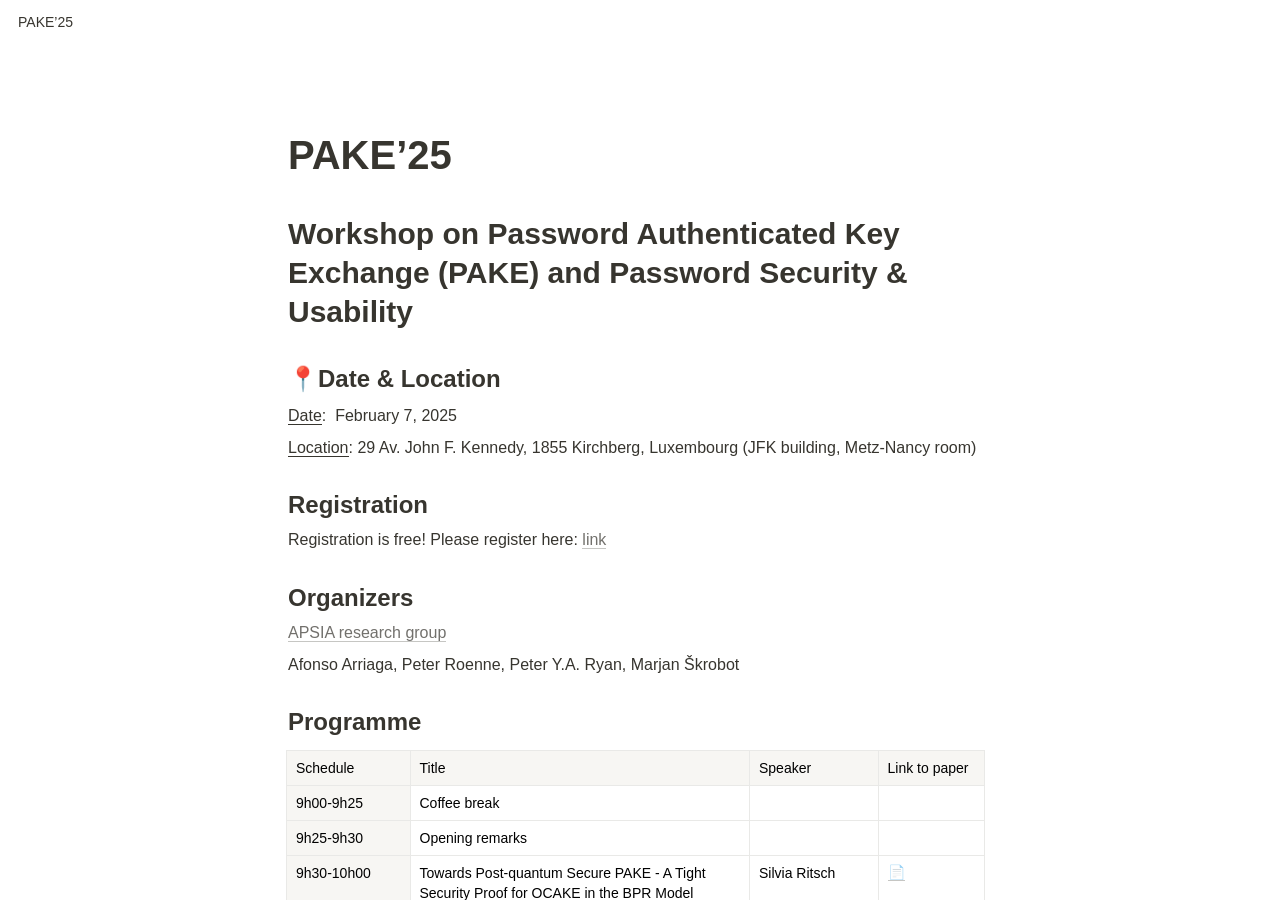
==== commit 4208887f: "Fixed Mobile" ====
--- a/pake-25/index.html
+++ b/pake-25/index.html
@@ -15,4 +15,6 @@
 			color: rgba(199, 198, 196, 1) !important;
 		}
 	
-	</style></head><body class="notion-body"><style id="scroll-properties"></style><script src="assets/injection.js" type="text/javascript"></script><div id="notion-app"><div class="notion-app-inner notion-light-theme" style='color: rgb(55, 53, 47); fill: currentcolor; line-height: 1.5; font-family: ui-sans-serif, -apple-system, BlinkMacSystemFont, "Segoe UI Variable Display", "Segoe UI", Helvetica, "Apple Color Emoji", Arial, sans-serif, "Segoe UI Emoji", "Segoe UI Symbol"; -webkit-font-smoothing: auto; background-color: white; transition: height 0.1s;'><div style="height: 100%;"><div class="notion-cursor-listener" style="width: 100vw; height: 100%; position: relative; display: flex; flex: 1 1 0%; background: white; cursor: text;"><div class="" style="order: 3; display: flex; flex-direction: column; width: 100%; overflow: hidden; isolation: auto;"><header style="background: white; max-width: 100vw; z-index: 100; user-select: none;"><div class="notion-topbar" style="width: calc(100% + 0px); max-width: 100vw; height: 44px; opacity: 1; transition: opacity 700ms, color 700ms; position: relative; left: 0px;"><div style="display: flex; justify-content: space-between; align-items: center; overflow: hidden; height: 44px; padding-left: 12px; padding-right: 10px;"><div class="notranslate shadow-cursor-breadcrumb" style="display: flex; align-items: center; line-height: 1.2; font-size: 14px; height: 100%; flex-grow: 0; margin-right: 8px; min-width: 0px;"><div aria-disabled="true" role="button" style="user-select: none; transition: background 20ms ease-in; cursor: default; display: inline-flex; align-items: center; flex-shrink: 1; white-space: nowrap; height: 24px; border-radius: 6px; font-size: 14px; line-height: 1.2; min-width: 0px; padding-left: 6px; padding-right: 6px; color: rgb(55, 53, 47);" tabindex="-1"><div class="notranslate" style="white-space: nowrap; overflow: hidden; text-overflow: ellipsis; max-width: 240px;">PAKE’25</div></div></div><div style="flex-grow: 1; flex-shrink: 1;"></div><div style="display: flex; justify-content: space-between; padding-left: 10px;"><div data-popup-origin="true" style="display: contents;"><div aria-disabled="true" aria-label="Close panel" class="notion-close-sidebar" role="button" style="user-select: none; transition-behavior: normal; transition-duration: 200ms; transition-timing-function: ease; transition-property: opacity; cursor: default; opacity: 0; display: inline-flex; align-items: center; justify-content: center; flex-shrink: 0; border-radius: 6px; height: 24px; width: 24px; padding: 0px; position: relative; margin-left: 10px; fill: rgba(55, 53, 47, 0.45);" tabindex="-1"><svg class="doubleChevronRight" role="graphics-symbol" style="width: 16px; height: 16px; display: block; fill: inherit; flex-shrink: 0;" viewBox="0 0 16 16"><path d="M2.25781 14.1211C2.47656 14.1211 2.66797 14.0391 2.81836 13.8887L8.14355 8.67969C8.32812 8.49512 8.41699 8.29688 8.41699 8.06445C8.41699 7.8252 8.32812 7.62012 8.14355 7.44922L2.81836 2.24023C2.66797 2.08984 2.4834 2.00781 2.25781 2.00781C1.81348 2.00781 1.46484 2.35645 1.46484 2.80078C1.46484 3.0127 1.55371 3.21777 1.7041 3.375L6.50977 8.05762L1.7041 12.7539C1.55371 12.9043 1.46484 13.1094 1.46484 13.3281C1.46484 13.7725 1.81348 14.1211 2.25781 14.1211ZM8.36914 14.1211C8.58789 14.1211 8.77246 14.0391 8.92285 13.8887L14.2549 8.67969C14.4395 8.49512 14.5283 8.29688 14.5283 8.06445C14.5283 7.8252 14.4326 7.62012 14.2549 7.44922L8.92285 2.24023C8.77246 2.08984 8.58789 2.00781 8.36914 2.00781C7.9248 2.00781 7.56934 2.35645 7.56934 2.80078C7.56934 3.0127 7.66504 3.21777 7.81543 3.375L12.6211 8.05762L7.81543 12.7539C7.66504 12.9043 7.56934 13.1094 7.56934 13.3281C7.56934 13.7725 7.9248 14.1211 8.36914 14.1211Z"></path></svg></div></div><div style="display: flex;"><div role="button" style="user-select: none; transition: background 20ms ease-in; cursor: pointer; display: inline-flex; align-items: center; flex-shrink: 0; white-space: nowrap; height: 28px; border-radius: 6px; font-size: 14px; line-height: 1.2; min-width: 0px; padding-left: 8px; padding-right: 8px; color: rgb(55, 53, 47);" tabindex="0"><svg class="search" role="graphics-symbol" style="width: 14px; height: 14px; display: block; fill: inherit; flex-shrink: 0;" viewBox="0 0 16 16"><path d="M.281 6.438c0-.875.164-1.696.492-2.461a6.484 6.484 0 011.375-2.032A6.237 6.237 0 016.64.078 6.2 6.2 0 019.11.57c.77.328 1.447.787 2.03 1.375a6.374 6.374 0 011.368 2.032c.333.765.5 1.586.5 2.46 0 .688-.107 1.342-.32 1.961a6.28 6.28 0 01-.868 1.696l3.563 3.578c.11.104.19.226.242.367.057.14.086.29.086.445 0 .22-.05.417-.149.594a1.122 1.122 0 01-1 .57c-.156 0-.307-.028-.453-.086a1.058 1.058 0 01-.382-.25l-3.586-3.585c-.5.333-1.047.596-1.641.789a6.089 6.089 0 01-1.86.28 6.237 6.237 0 01-2.468-.491 6.4 6.4 0 01-2.024-1.367A6.509 6.509 0 01.773 8.913a6.256 6.256 0 01-.492-2.476zm1.664 0c0 .65.12 1.26.36 1.828a4.775 4.775 0 001.015 1.5c.433.427.933.763 1.5 1.007a4.548 4.548 0 001.82.368c.652 0 1.261-.123 1.829-.368a4.747 4.747 0 002.508-2.507 4.567 4.567 0 00.367-1.829c0-.645-.123-1.252-.367-1.82a4.776 4.776 0 00-1.016-1.5A4.578 4.578 0 008.469 2.11a4.567 4.567 0 00-1.828-.367c-.646 0-1.253.123-1.82.367a4.667 4.667 0 00-1.5 1.008c-.433.432-.772.932-1.016 1.5a4.633 4.633 0 00-.36 1.82z"></path></svg></div><div data-popup-origin="true" style="display: contents;"><div role="button" style="user-select: none; transition: background 20ms ease-in; cursor: pointer; display: inline-flex; align-items: center; flex-shrink: 0; white-space: nowrap; height: 28px; border-radius: 6px; font-size: 14px; line-height: 1.2; min-width: 0px; padding-left: 8px; padding-right: 8px; color: rgb(55, 53, 47);" tabindex="0"><svg class="duplicate" role="graphics-symbol" style="width: 15px; height: 15px; display: block; fill: inherit; flex-shrink: 0;" viewBox="0 0 16 16"><path d="M2.83887 12.1523H4.00098V13.1846C4.00098 14.6406 4.75977 15.3994 6.24316 15.3994H13.1611C14.6377 15.3994 15.4033 14.6406 15.4033 13.1846V6.21191C15.4033 4.75586 14.6377 3.99707 13.1611 3.99707H11.999V2.96484C11.999 1.50879 11.2334 0.75 9.75684 0.75H2.83887C1.3623 0.75 0.59668 1.50195 0.59668 2.96484V9.93066C0.59668 11.3936 1.3623 12.1523 2.83887 12.1523ZM2.9209 10.8125C2.28516 10.8125 1.93652 10.4844 1.93652 9.82129V3.08105C1.93652 2.41797 2.28516 2.08301 2.9209 2.08301H9.68164C10.3105 2.08301 10.666 2.41797 10.666 3.08105V3.99707H6.24316C4.75977 3.99707 4.00098 4.75586 4.00098 6.21191V10.8125H2.9209ZM6.31836 14.0596C5.68262 14.0596 5.34082 13.7314 5.34082 13.0684V6.32812C5.34082 5.66504 5.68262 5.33691 6.31836 5.33691H13.0791C13.708 5.33691 14.0635 5.66504 14.0635 6.32812V13.0684C14.0635 13.7314 13.708 14.0596 13.0791 14.0596H6.31836Z"></path></svg></div></div><div data-popup-origin="true" style="display: contents;"><div aria-label="More actions" role="button" style="user-select: none; transition: background 20ms ease-in; cursor: pointer; display: flex; align-items: center; justify-content: center; width: 32px; height: 28px; border-radius: 4px;" tabindex="0"><svg class="ellipsis" role="graphics-symbol" style="width: 18px; height: 18px; display: block; fill: inherit; flex-shrink: 0;" viewBox="0 0 16 16"><path d="M2.887 9.014c.273 0 .52-.064.738-.192.219-.132.394-.307.526-.526.133-.219.199-.46.199-.725 0-.405-.142-.747-.424-1.025a1.41 1.41 0 00-1.04-.417c-.264 0-.505.066-.724.198a1.412 1.412 0 00-.718 1.244c0 .265.064.506.192.725.132.219.307.394.526.526.219.128.46.192.725.192zm5.113 0a1.412 1.412 0 001.244-.718c.132-.219.198-.46.198-.725 0-.405-.14-.747-.423-1.025A1.386 1.386 0 008 6.129c-.264 0-.506.066-.725.198a1.412 1.412 0 00-.718 1.244c0 .265.064.506.192.725.132.219.308.394.526.526.22.128.46.192.725.192zm5.106 0c.265 0 .506-.064.725-.192.219-.132.394-.307.526-.526.133-.219.199-.46.199-.725 0-.405-.142-.747-.424-1.025a1.394 1.394 0 00-1.026-.417 1.474 1.474 0 00-1.265.718c-.127.218-.19.46-.19.724 0 .265.063.506.19.725.133.219.308.394.527.526.223.128.47.192.738.192z"></path></svg></div></div><div role="button" style="user-select: none; transition: background 20ms ease-in; cursor: pointer; display: inline-flex; align-items: center; justify-content: center; white-space: nowrap; border-radius: 6px; height: 32px; padding: 0px 10px; font-size: 14px; line-height: 1.2; border: 1px solid rgba(55, 53, 47, 0.16); margin-left: 8px;" tabindex="0">Made with<svg class="notionLogo" role="graphics-symbol" style="width: 14px; height: 14px; display: block; fill: inherit; flex-shrink: 0; margin-left: 6px;" viewBox="0 0 120 126"><path d="M 20.6927 21.9315C 24.5836 25.0924 26.0432 24.8512 33.3492 24.3638L 102.228 20.2279C 103.689 20.2279 102.474 18.7705 101.987 18.5283L 90.5477 10.2586C 88.3558 8.55699 85.4356 6.60818 79.8387 7.09563L 13.1433 11.9602C 10.711 12.2014 10.2251 13.4175 11.1939 14.3924L 20.6927 21.9315ZM 24.8281 37.9835L 24.8281 110.456C 24.8281 114.351 26.7745 115.808 31.1553 115.567L 106.853 111.187C 111.236 110.946 111.724 108.267 111.724 105.103L 111.724 33.1169C 111.724 29.958 110.509 28.2544 107.826 28.4976L 28.721 33.1169C 25.8018 33.3622 24.8281 34.8225 24.8281 37.9835ZM 99.5567 41.8711C 100.042 44.0622 99.5567 46.2512 97.3618 46.4974L 93.7143 47.2241L 93.7143 100.728C 90.5477 102.43 87.6275 103.403 85.1942 103.403C 81.2983 103.403 80.3226 102.186 77.4044 98.54L 53.5471 61.087L 53.5471 97.3239L 61.0964 99.0275C 61.0964 99.0275 61.0964 103.403 55.0057 103.403L 38.2148 104.377C 37.727 103.403 38.2148 100.973 39.9179 100.486L 44.2996 99.2717L 44.2996 51.36L 38.2158 50.8725C 37.728 48.6815 38.9431 45.5225 42.3532 45.2773L 60.3661 44.0631L 85.1942 82.0036L 85.1942 48.4402L 78.864 47.7136C 78.3781 45.0351 80.3226 43.0902 82.7569 42.849L 99.5567 41.8711ZM 7.5434 5.39404L 76.9175 0.285276C 85.4366 -0.445402 87.6285 0.0440428 92.983 3.93368L 115.128 19.4982C 118.782 22.1747 120 22.9034 120 25.8211L 120 111.187C 120 116.537 118.051 119.701 111.237 120.185L 30.6734 125.05C 25.5584 125.294 23.124 124.565 20.4453 121.158L 4.13735 99.9994C 1.21516 96.1048 0 93.191 0 89.7819L 0 13.903C 0 9.5279 1.94945 5.8785 7.5434 5.39404Z"></path></svg></div></div></div></div></div><div style="width: calc(100% + 0px); user-select: none;"></div></header><main class="notion-frame" style="flex-grow: 0; flex-shrink: 1; display: flex; flex-direction: column; background: white; z-index: 1; height: calc(-44px + 100vh); max-height: 100%; position: relative; width: 1200px; transform: translateX(0px); transition-duration: 200ms; transition-timing-function: ease; transition-property: width, transform;"><div style="display: contents;"><div class="notion-scroller vertical" style="z-index: 1; display: flex; flex-direction: column; flex-grow: 1; position: relative; align-items: center; margin-right: 0px; margin-bottom: 0px; overflow: hidden auto;"><div class="sticky-portal-target" data-sticky-stack-name="default" style="position: sticky; z-index: 85; width: 100%; top: 0px; left: 0px; height: 0px; flex: 0 1 0%;"></div><div style="position: absolute; top: 0px; left: 0px; z-index: 99;"><div class="notion-selectable-hover-menu-item"></div></div><div aria-disabled="true" aria-label="Start typing to edit text" aria-multiline="true" class="whenContentEditable" data-content-editable-root="true" role="textbox" style="caret-color: rgb(55, 53, 47); width: 100%; display: flex; flex-direction: column; position: relative; align-items: center; flex-grow: 1; --whenContentEditable--WebkitUserModify: read-write-plaintext-only;"><span data-content-editable-root-tiny-selection-trap="true" style="height: 1px; width: 1px; caret-color: transparent; margin-top: -1px;"></span><div class="layout" style="padding-bottom: 30vh; transform: translateX(0px); transition-duration: 200ms; transition-timing-function: ease; transition-property: transform;"><div class="pseudoSelection" contenteditable="false" data-content-editable-void="true" style="user-select: none; --pseudoSelection--background: transparent; display: contents;"><div class="layout-margin-right" style="width: calc(100% + 0px); grid-row: 1 / -1; padding-left: 0px; position: sticky; top: 0px; right: 0px; z-index: 80; transition: opacity 0.2s; opacity: 1; visibility: visible; pointer-events: none;"><div style="width: 100%; height: 0px;"></div><div class="hide-scrollbar ignore-scrolling-container notion-floating-table-of-contents" style="position: absolute; top: 0px; width: calc(100% + 0px); height: calc(-44px + 100vh); display: flex; flex-direction: column; pointer-events: none;"><div style="display: flex;"><div contenteditable="false" data-content-editable-void="true" style="width: 100%;"><div style="max-height: 438px; margin-bottom: 60px; pointer-events: auto;"><div style="max-height: 400px; display: none; flex-direction: row; position: absolute; top: 130px; right: 0px; overflow-y: hidden; opacity: 1; transition-duration: 200ms; transition-timing-function: ease; transition-property: opacity;"><div style="width: 56px; display: flex; flex-direction: column; justify-content: center; padding-bottom: 12px; padding-right: 8px;"><div style="display: flex; flex-direction: column; gap: 12px; padding-left: 20px; padding-bottom: 12px; height: 100%;"><div><div style="background-color: rgb(50, 48, 44); height: 2px; width: 16px; transition: background 0.2s, box-shadow 0.2s; box-shadow: none; border-radius: 2px; margin-left: 0px;"></div></div><div><div style="background-color: rgb(227, 226, 224); height: 2px; width: 12px; transition: background 0.2s, box-shadow 0.2s; box-shadow: none; border-radius: 2px; margin-left: 4px;"></div></div><div><div style="background-color: rgb(227, 226, 224); height: 2px; width: 12px; transition: background 0.2s, box-shadow 0.2s; box-shadow: none; border-radius: 2px; margin-left: 4px;"></div></div><div><div style="background-color: rgb(227, 226, 224); height: 2px; width: 12px; transition: background 0.2s, box-shadow 0.2s; box-shadow: none; border-radius: 2px; margin-left: 4px;"></div></div><div><div style="background-color: rgb(227, 226, 224); height: 2px; width: 12px; transition: background 0.2s, box-shadow 0.2s; box-shadow: none; border-radius: 2px; margin-left: 4px;"></div></div><div><div style="background-color: rgb(227, 226, 224); height: 2px; width: 12px; transition: background 0.2s, box-shadow 0.2s; box-shadow: none; border-radius: 2px; margin-left: 4px;"></div></div><div><div style="background-color: rgb(227, 226, 224); height: 2px; width: 12px; transition: background 0.2s, box-shadow 0.2s; box-shadow: none; border-radius: 2px; margin-left: 4px;"></div></div></div></div></div></div></div></div></div></div></div><div class="layout-full" style="isolation: isolate;"><div class="pseudoSelection" contenteditable="false" data-content-editable-void="true" style="user-select: none; --pseudoSelection--background: transparent; width: 100%; display: flex; flex-direction: column; align-items: center; flex-shrink: 0; flex-grow: 0; z-index: 2; transform: translateX(0px); transition-duration: 200ms; transition-timing-function: ease; transition-property: transform;"></div></div><div class="layout-content" style="margin-left: -4px;"><div style="width: 100%; display: flex; flex-direction: column; align-items: center; flex-shrink: 0; flex-grow: 0;"><div style="max-width: 100%; padding-left: calc(0px + env(safe-area-inset-left)); width: 100%;"><div class="pseudoSelection" contenteditable="false" data-content-editable-void="true" style="user-select: none; --pseudoSelection--background: transparent; pointer-events: none;"><div style="display: flow-root; pointer-events: auto;"></div><div><div class="notion-page-controls" style='display: flex; justify-content: flex-start; flex-wrap: wrap; padding-top: 80px; padding-bottom: 4px; margin-left: -1px; color: rgba(55, 53, 47, 0.5); font-family: ui-sans-serif, -apple-system, BlinkMacSystemFont, "Segoe UI Variable Display", "Segoe UI", Helvetica, "Apple Color Emoji", Arial, sans-serif, "Segoe UI Emoji", "Segoe UI Symbol"; pointer-events: auto;'></div></div></div><div style="padding-right: calc(0px + env(safe-area-inset-right));"><div><div class="notion-selectable notion-page-block" data-block-id="184139bb-aa6e-805e-85f8-eed41f06484a" style='color: rgb(55, 53, 47); font-weight: 700; line-height: 1.2; font-size: 40px; font-family: ui-sans-serif, -apple-system, BlinkMacSystemFont, "Segoe UI Variable Display", "Segoe UI", Helvetica, "Apple Color Emoji", Arial, sans-serif, "Segoe UI Emoji", "Segoe UI Symbol"; cursor: text; display: flex; align-items: center;'><h1 contenteditable="false" data-content-editable-leaf="true" placeholder="New page" spellcheck="true" style="max-width: 100%; width: 100%; white-space: pre-wrap; word-break: break-word; caret-color: rgb(55, 53, 47); padding-top: 3px; padding-left: 2px; padding-right: 2px; font-size: 1em; font-weight: inherit; margin: 0px;">PAKE’25</h1></div><div style="margin-left: 4px;"></div></div></div></div></div></div><div class="layout-content" style="margin-left: -2px; margin-top: 8px;"><div class="notion-page-content" style="flex-shrink: 0; flex-grow: 1; max-width: 100%; display: flex; align-items: flex-start; flex-direction: column; font-size: 16px; line-height: 1.5; width: 100%; z-index: 4; padding: 8px 0px 0px;"><div class="notion-selectable notion-header-block start-of-content" data-block-id="184139bb-aa6e-809e-99a7-d68add217ab0" style="width: 100%; max-width: 1008px; margin-top: 2em; margin-bottom: 4px;"><div style="display: flex; width: 100%; color: inherit; fill: inherit;"><h2 contenteditable="false" data-content-editable-leaf="true" placeholder="Heading 1" spellcheck="true" style='max-width: 100%; width: 100%; white-space: pre-wrap; word-break: break-word; caret-color: rgb(55, 53, 47); padding: 3px 2px; font-family: ui-sans-serif, -apple-system, BlinkMacSystemFont, "Segoe UI Variable Display", "Segoe UI", Helvetica, "Apple Color Emoji", Arial, sans-serif, "Segoe UI Emoji", "Segoe UI Symbol"; font-weight: 600; font-size: 1.875em; line-height: 1.3; margin: 0px;'>Workshop on Password Authenticated Key Exchange (PAKE) and Password Security &amp; Usability</h2><div style="position: relative; left: 0px;"></div></div></div><div class="notion-selectable notion-sub_header-block" data-block-id="184139bb-aa6e-802a-87cc-eed6ed5f90a4" style="width: 100%; max-width: 1008px; margin-top: 1.4em; margin-bottom: 1px;"><div style="display: flex; width: 100%; color: inherit; fill: inherit;"><h3 contenteditable="false" data-content-editable-leaf="true" placeholder="Heading 2" spellcheck="true" style='max-width: 100%; width: 100%; white-space: pre-wrap; word-break: break-word; caret-color: rgb(55, 53, 47); padding: 3px 2px; font-family: ui-sans-serif, -apple-system, BlinkMacSystemFont, "Segoe UI Variable Display", "Segoe UI", Helvetica, "Apple Color Emoji", Arial, sans-serif, "Segoe UI Emoji", "Segoe UI Symbol"; font-weight: 600; font-size: 1.5em; line-height: 1.3; margin: 0px;'><span aria-label="📍" role="img" style='white-space:nowrap;font-size:1em;font-family:"Apple Color Emoji", "Segoe UI Emoji", "Segoe UI Symbol"'>📍</span>Date &amp; Location</h3><div style="position: relative; left: 0px;"></div></div></div><div class="notion-selectable notion-text-block" data-block-id="184139bb-aa6e-8082-a82b-e8f068017e32" style="width: 100%; max-width: 1008px; margin-top: 1px; margin-bottom: 1px;"><div style="color: inherit; fill: inherit;"><div style="display: flex;"><div contenteditable="false" data-content-editable-leaf="true" placeholder=" " spellcheck="true" style="max-width: 100%; width: 100%; white-space: pre-wrap; word-break: break-word; caret-color: rgb(55, 53, 47); padding: 3px 2px;"><span class="notion-enable-hover" data-token-index="0" style="color:inherit;border-bottom:0.05em solid;word-wrap:break-word">Date</span>:  February 7, 2025</div><div style="position: relative; left: 0px;"></div></div></div></div><div class="notion-selectable notion-text-block" data-block-id="184139bb-aa6e-80e5-9472-e76b6a658978" style="width: 100%; max-width: 1008px; margin-top: 1px; margin-bottom: 1px;"><div style="color: inherit; fill: inherit;"><div style="display: flex;"><div contenteditable="false" data-content-editable-leaf="true" placeholder=" " spellcheck="true" style="max-width: 100%; width: 100%; white-space: pre-wrap; word-break: break-word; caret-color: rgb(55, 53, 47); padding: 3px 2px;"><span class="notion-enable-hover" data-token-index="0" style="color:inherit;border-bottom:0.05em solid;word-wrap:break-word">Location</span>: 29 Av. John F. Kennedy, 1855 Kirchberg, Luxembourg (JFK building, Metz-Nancy room)</div><div style="position: relative; left: 0px;"></div></div></div></div><div class="notion-selectable notion-sub_header-block" data-block-id="184139bb-aa6e-8055-a67c-e2040f980967" style="width: 100%; max-width: 1008px; margin-top: 1.4em; margin-bottom: 1px;"><div style="display: flex; width: 100%; color: inherit; fill: inherit;"><h3 contenteditable="false" data-content-editable-leaf="true" placeholder="Heading 2" spellcheck="true" style='max-width: 100%; width: 100%; white-space: pre-wrap; word-break: break-word; caret-color: rgb(55, 53, 47); padding: 3px 2px; font-family: ui-sans-serif, -apple-system, BlinkMacSystemFont, "Segoe UI Variable Display", "Segoe UI", Helvetica, "Apple Color Emoji", Arial, sans-serif, "Segoe UI Emoji", "Segoe UI Symbol"; font-weight: 600; font-size: 1.5em; line-height: 1.3; margin: 0px;'>Registration</h3><div style="position: relative; left: 0px;"></div></div></div><div class="notion-selectable notion-text-block" data-block-id="184139bb-aa6e-804a-b3f2-c433d1691c46" style="width: 100%; max-width: 1008px; margin-top: 1px; margin-bottom: 1px;"><div style="color: inherit; fill: inherit;"><div style="display: flex;"><div contenteditable="false" data-content-editable-leaf="true" placeholder=" " spellcheck="true" style="max-width: 100%; width: 100%; white-space: pre-wrap; word-break: break-word; caret-color: rgb(55, 53, 47); padding: 3px 2px;">Registration is free! Please register here: <a class="notion-link-token notion-focusable-token notion-enable-hover" data-token-index="1" href="https://forms.office.com/Pages/ResponsePage.aspx?id=lZxaRJ0PU0mdsbxKRd0SICxPXBCsYbdDnDXf0X9GM8NUNFZEVlJGWTBUSTVHM0FXTFVDM0NSSFVFOSQlQCN0PWcu" rel="noopener noreferrer" style="cursor:pointer;color:inherit;word-wrap:break-word;text-decoration:inherit" tabindex="0"><span class="link-annotation-184139bb-aa6e-804a-b3f2-c433d1691c46-2027632028" style="border-bottom:0.05em solid;border-color:rgba(55,53,47,.4);opacity:0.7">link</span></a></div><div style="position: relative; left: 0px;"></div></div></div></div><div class="notion-selectable notion-sub_header-block" data-block-id="188139bb-aa6e-8068-994d-d5744055d245" style="width: 100%; max-width: 1008px; margin-top: 1.4em; margin-bottom: 1px;"><div style="display: flex; width: 100%; color: inherit; fill: inherit;"><h3 contenteditable="false" data-content-editable-leaf="true" placeholder="Heading 2" spellcheck="true" style='max-width: 100%; width: 100%; white-space: pre-wrap; word-break: break-word; caret-color: rgb(55, 53, 47); padding: 3px 2px; font-family: ui-sans-serif, -apple-system, BlinkMacSystemFont, "Segoe UI Variable Display", "Segoe UI", Helvetica, "Apple Color Emoji", Arial, sans-serif, "Segoe UI Emoji", "Segoe UI Symbol"; font-weight: 600; font-size: 1.5em; line-height: 1.3; margin: 0px;'>Organizers</h3><div style="position: relative; left: 0px;"></div></div></div><div class="notion-selectable notion-text-block" data-block-id="188139bb-aa6e-8023-aa33-c4d2ff3da302" style="width: 100%; max-width: 1008px; margin-top: 1px; margin-bottom: 1px;"><div style="color: inherit; fill: inherit;"><div style="display: flex;"><div contenteditable="false" data-content-editable-leaf="true" placeholder=" " spellcheck="true" style="max-width: 100%; width: 100%; white-space: pre-wrap; word-break: break-word; caret-color: rgb(55, 53, 47); padding: 3px 2px;"><a class="notion-link-token notion-focusable-token notion-enable-hover" data-token-index="0" href="https://www.uni.lu/snt-en/research-groups/apsia/" rel="noopener noreferrer" style="cursor:pointer;color:inherit;word-wrap:break-word;text-decoration:inherit" tabindex="0"><span class="link-annotation-188139bb-aa6e-8023-aa33-c4d2ff3da302--1158709460" style="border-bottom:0.05em solid;border-color:rgba(55,53,47,.4);opacity:0.7">APSIA research group</span></a></div><div style="position: relative; left: 0px;"></div></div></div></div><div class="notion-selectable notion-text-block" data-block-id="188139bb-aa6e-8088-95ac-f20d5d974f77" style="width: 100%; max-width: 1008px; margin-top: 1px; margin-bottom: 1px;"><div style="color: inherit; fill: inherit;"><div style="display: flex;"><div contenteditable="false" data-content-editable-leaf="true" placeholder=" " spellcheck="true" style="max-width: 100%; width: 100%; white-space: pre-wrap; word-break: break-word; caret-color: rgb(55, 53, 47); padding: 3px 2px;">Afonso Arriaga, Peter Roenne, Peter Y.A. Ryan, Marjan Škrobot</div><div style="position: relative; left: 0px;"></div></div></div></div><div class="notion-selectable notion-sub_header-block" data-block-id="184139bb-aa6e-80ce-a144-d16f3ebce36f" style="width: 100%; max-width: 1008px; margin-top: 1.4em; margin-bottom: 1px;"><div style="display: flex; width: 100%; color: inherit; fill: inherit;"><h3 contenteditable="false" data-content-editable-leaf="true" placeholder="Heading 2" spellcheck="true" style='max-width: 100%; width: 100%; white-space: pre-wrap; word-break: break-word; caret-color: rgb(55, 53, 47); padding: 3px 2px; font-family: ui-sans-serif, -apple-system, BlinkMacSystemFont, "Segoe UI Variable Display", "Segoe UI", Helvetica, "Apple Color Emoji", Arial, sans-serif, "Segoe UI Emoji", "Segoe UI Symbol"; font-weight: 600; font-size: 1.5em; line-height: 1.3; margin: 0px;'>Programme</h3><div style="position: relative; left: 0px;"></div></div></div><div class="notion-selectable notion-table-block" data-block-id="184139bb-aa6e-8075-ac84-ea7472183c8f" style="width: 1200px; max-width: 1200px; margin-top: 1px; margin-bottom: 1px; align-self: center;"><div><div contenteditable="false" data-content-editable-void="true" style="color: inherit; fill: inherit; position: relative; display: flex;"><div class="notion-scroller horizontal" style="z-index: 1; flex-grow: 1; padding-left: 0px; margin-left: 0px; overflow: auto hidden; margin-right: 0px; margin-bottom: 0px;"><div class="notion-table-content" style="padding-left: 246px; padding-right: 246px;"><div class="notion-selectable notion-table-block" data-block-id="184139bb-aa6e-8075-ac84-ea7472183c8f" style="width: 100%; position: relative; align-self: center;"><div style="display: flex;"><div style="padding-top: 8px; padding-bottom: 18px; padding-inline-end: 18px;"><div class="notion-selectable notion-table-block notion-table-tbody-selectable" data-block-id="184139bb-aa6e-8075-ac84-ea7472183c8f" style="position: relative;"><div><table style="isolation: auto;"><tbody style="isolation: auto;"><tr class="notion-table-row" style="isolation: auto;"><th scope="col" style="background: rgb(247, 246, 243); font-weight: 500; border: 1px solid rgb(233, 233, 231); isolation: auto; position: relative; vertical-align: top; text-align: start; min-width: 123.5px; max-width: 123.5px; min-height: 32px;"><div class="notion-table-cell" style="isolation: auto;"><div class="notion-table-cell-text" contenteditable="false" data-content-editable-leaf="true" placeholder=" " spellcheck="true" style="max-width: 100%; width: 100%; white-space: pre-wrap; word-break: break-word; caret-color: rgb(55, 53, 47); padding: 7px 9px; background-color: transparent; font-size: 14px; line-height: 20px;">Schedule</div></div></th><th scope="col" style="background: rgb(247, 246, 243); font-weight: 500; border: 1px solid rgb(233, 233, 231); isolation: auto; position: relative; vertical-align: top; text-align: start; min-width: 339.5px; max-width: 339.5px; min-height: 32px;"><div class="notion-table-cell" style="isolation: auto;"><div class="notion-table-cell-text" contenteditable="false" data-content-editable-leaf="true" placeholder=" " spellcheck="true" style="max-width: 100%; width: 100%; white-space: pre-wrap; word-break: break-word; caret-color: rgb(55, 53, 47); padding: 7px 9px; background-color: transparent; font-size: 14px; line-height: 20px;">Title</div></div></th><th scope="col" style="background: rgb(247, 246, 243); font-weight: 500; border: 1px solid rgb(233, 233, 231); isolation: auto; position: relative; vertical-align: top; text-align: start; min-width: 128.5px; max-width: 128.5px; min-height: 32px;"><div class="notion-table-cell" style="isolation: auto;"><div class="notion-table-cell-text" contenteditable="false" data-content-editable-leaf="true" placeholder=" " spellcheck="true" style="max-width: 100%; width: 100%; white-space: pre-wrap; word-break: break-word; caret-color: rgb(55, 53, 47); padding: 7px 9px; background-color: transparent; font-size: 14px; line-height: 20px;">Speaker</div></div></th><th scope="col" style="background: rgb(247, 246, 243); font-weight: 500; border: 1px solid rgb(233, 233, 231); isolation: auto; position: relative; vertical-align: top; text-align: start; min-width: 106.5px; max-width: 106.5px; min-height: 32px;"><div class="notion-table-cell" style="isolation: auto;"><div class="notion-table-cell-text" contenteditable="false" data-content-editable-leaf="true" placeholder=" " spellcheck="true" style="max-width: 100%; width: 100%; white-space: pre-wrap; word-break: break-word; caret-color: rgb(55, 53, 47); padding: 7px 9px; background-color: transparent; font-size: 14px; line-height: 20px;">Link to paper</div></div></th></tr><tr class="notion-table-row" style="isolation: auto;"><th scope="row" style="background: rgb(247, 246, 243); font-weight: 500; border: 1px solid rgb(233, 233, 231); isolation: auto; position: relative; vertical-align: top; text-align: start; min-width: 123.5px; max-width: 123.5px; min-height: 32px;"><div class="notion-table-cell" style="isolation: auto;"><div class="notion-table-cell-text" contenteditable="false" data-content-editable-leaf="true" placeholder=" " spellcheck="true" style="max-width: 100%; width: 100%; white-space: pre-wrap; word-break: break-word; caret-color: rgb(55, 53, 47); padding: 7px 9px; background-color: transparent; font-size: 14px; line-height: 20px;">9h00-9h25</div></div></th><td style="color: inherit; fill: inherit; border: 1px solid rgb(233, 233, 231); isolation: auto; position: relative; vertical-align: top; text-align: start; min-width: 339.5px; max-width: 339.5px; min-height: 32px;"><div class="notion-table-cell" style="isolation: auto;"><div class="notion-table-cell-text" contenteditable="false" data-content-editable-leaf="true" placeholder=" " spellcheck="true" style="max-width: 100%; width: 100%; white-space: pre-wrap; word-break: break-word; caret-color: rgb(55, 53, 47); padding: 7px 9px; background-color: transparent; font-size: 14px; line-height: 20px;">Coffee break</div></div></td><td style="color: inherit; fill: inherit; border: 1px solid rgb(233, 233, 231); isolation: auto; position: relative; vertical-align: top; text-align: start; min-width: 128.5px; max-width: 128.5px; min-height: 32px;"><div class="notion-table-cell" style="isolation: auto;"><div class="notion-table-cell-text" contenteditable="false" data-content-editable-leaf="true" placeholder=" " spellcheck="true" style="max-width: 100%; width: 100%; white-space: pre-wrap; word-break: break-word; caret-color: rgb(55, 53, 47); padding: 7px 9px; background-color: transparent; font-size: 14px; line-height: 20px; min-height: 1em; color: rgb(55, 53, 47); -webkit-text-fill-color: rgba(55, 53, 47, 0.5);"></div></div></td><td style="color: inherit; fill: inherit; border: 1px solid rgb(233, 233, 231); isolation: auto; position: relative; vertical-align: top; text-align: start; min-width: 106.5px; max-width: 106.5px; min-height: 32px;"><div class="notion-table-cell" style="isolation: auto;"><div class="notion-table-cell-text" contenteditable="false" data-content-editable-leaf="true" placeholder=" " spellcheck="true" style="max-width: 100%; width: 100%; white-space: pre-wrap; word-break: break-word; caret-color: rgb(55, 53, 47); padding: 7px 9px; background-color: transparent; font-size: 14px; line-height: 20px; min-height: 1em; color: rgb(55, 53, 47); -webkit-text-fill-color: rgba(55, 53, 47, 0.5);"></div></div></td></tr><tr class="notion-table-row" style="isolation: auto;"><th scope="row" style="background: rgb(247, 246, 243); font-weight: 500; border: 1px solid rgb(233, 233, 231); isolation: auto; position: relative; vertical-align: top; text-align: start; min-width: 123.5px; max-width: 123.5px; min-height: 32px;"><div class="notion-table-cell" style="isolation: auto;"><div class="notion-table-cell-text" contenteditable="false" data-content-editable-leaf="true" placeholder=" " spellcheck="true" style="max-width: 100%; width: 100%; white-space: pre-wrap; word-break: break-word; caret-color: rgb(55, 53, 47); padding: 7px 9px; background-color: transparent; font-size: 14px; line-height: 20px;">9h25-9h30</div></div></th><td style="color: inherit; fill: inherit; border: 1px solid rgb(233, 233, 231); isolation: auto; position: relative; vertical-align: top; text-align: start; min-width: 339.5px; max-width: 339.5px; min-height: 32px;"><div class="notion-table-cell" style="isolation: auto;"><div class="notion-table-cell-text" contenteditable="false" data-content-editable-leaf="true" placeholder=" " spellcheck="true" style="max-width: 100%; width: 100%; white-space: pre-wrap; word-break: break-word; caret-color: rgb(55, 53, 47); padding: 7px 9px; background-color: transparent; font-size: 14px; line-height: 20px;">Opening remarks</div></div></td><td style="color: inherit; fill: inherit; border: 1px solid rgb(233, 233, 231); isolation: auto; position: relative; vertical-align: top; text-align: start; min-width: 128.5px; max-width: 128.5px; min-height: 32px;"><div class="notion-table-cell" style="isolation: auto;"><div class="notion-table-cell-text" contenteditable="false" data-content-editable-leaf="true" placeholder=" " spellcheck="true" style="max-width: 100%; width: 100%; white-space: pre-wrap; word-break: break-word; caret-color: rgb(55, 53, 47); padding: 7px 9px; background-color: transparent; font-size: 14px; line-height: 20px; min-height: 1em; color: rgb(55, 53, 47); -webkit-text-fill-color: rgba(55, 53, 47, 0.5);"></div></div></td><td style="color: inherit; fill: inherit; border: 1px solid rgb(233, 233, 231); isolation: auto; position: relative; vertical-align: top; text-align: start; min-width: 106.5px; max-width: 106.5px; min-height: 32px;"><div class="notion-table-cell" style="isolation: auto;"><div class="notion-table-cell-text" contenteditable="false" data-content-editable-leaf="true" placeholder=" " spellcheck="true" style="max-width: 100%; width: 100%; white-space: pre-wrap; word-break: break-word; caret-color: rgb(55, 53, 47); padding: 7px 9px; background-color: transparent; font-size: 14px; line-height: 20px; min-height: 1em; color: rgb(55, 53, 47); -webkit-text-fill-color: rgba(55, 53, 47, 0.5);"></div></div></td></tr><tr class="notion-table-row" style="isolation: auto;"><th scope="row" style="background: rgb(247, 246, 243); font-weight: 500; border: 1px solid rgb(233, 233, 231); isolation: auto; position: relative; vertical-align: top; text-align: start; min-width: 123.5px; max-width: 123.5px; min-height: 32px;"><div class="notion-table-cell" style="isolation: auto;"><div class="notion-table-cell-text" contenteditable="false" data-content-editable-leaf="true" placeholder=" " spellcheck="true" style="max-width: 100%; width: 100%; white-space: pre-wrap; word-break: break-word; caret-color: rgb(55, 53, 47); padding: 7px 9px; background-color: transparent; font-size: 14px; line-height: 20px;">9h30-10h00</div></div></th><td style="color: inherit; fill: inherit; border: 1px solid rgb(233, 233, 231); isolation: auto; position: relative; vertical-align: top; text-align: start; min-width: 339.5px; max-width: 339.5px; min-height: 32px;"><div class="notion-table-cell" style="isolation: auto;"><div class="notion-table-cell-text" contenteditable="false" data-content-editable-leaf="true" placeholder=" " spellcheck="true" style="max-width: 100%; width: 100%; white-space: pre-wrap; word-break: break-word; caret-color: rgb(55, 53, 47); padding: 7px 9px; background-color: transparent; font-size: 14px; line-height: 20px;">Towards Post-quantum Secure PAKE - A Tight Security Proof for OCAKE in the BPR Model</div></div></td><td style="color: inherit; fill: inherit; border: 1px solid rgb(233, 233, 231); isolation: auto; position: relative; vertical-align: top; text-align: start; min-width: 128.5px; max-width: 128.5px; min-height: 32px;"><div class="notion-table-cell" style="isolation: auto;"><div class="notion-table-cell-text" contenteditable="false" data-content-editable-leaf="true" placeholder=" " spellcheck="true" style="max-width: 100%; width: 100%; white-space: pre-wrap; word-break: break-word; caret-color: rgb(55, 53, 47); padding: 7px 9px; background-color: transparent; font-size: 14px; line-height: 20px;">Silvia Ritsch </div></div></td><td style="color: inherit; fill: inherit; border: 1px solid rgb(233, 233, 231); isolation: auto; position: relative; vertical-align: top; text-align: start; min-width: 106.5px; max-width: 106.5px; min-height: 32px;"><div class="notion-table-cell" style="isolation: auto;"><div class="notion-table-cell-text" contenteditable="false" data-content-editable-leaf="true" placeholder=" " spellcheck="true" style="max-width: 100%; width: 100%; white-space: pre-wrap; word-break: break-word; caret-color: rgb(55, 53, 47); padding: 7px 9px; background-color: transparent; font-size: 14px; line-height: 20px;"><a class="notion-link-token notion-focusable-token notion-enable-hover" data-token-index="0" href="https://eprint.iacr.org/2023/1368" rel="noopener noreferrer" style="cursor:pointer;color:inherit;word-wrap:break-word;text-decoration:inherit" tabindex="0"><span class="link-annotation-470cc2a0-c858-4694-826e-613702799ff0-1153447481" style="border-bottom:0.05em solid;border-color:rgba(55,53,47,.4);opacity:0.7"><span aria-label="📄" role="img" style='white-space:nowrap;font-size:1em;font-family:"Apple Color Emoji", "Segoe UI Emoji", "Segoe UI Symbol"'>📄</span></span></a></div></div></td></tr><tr class="notion-table-row" style="isolation: auto;"><th scope="row" style="background: rgb(247, 246, 243); font-weight: 500; border: 1px solid rgb(233, 233, 231); isolation: auto; position: relative; vertical-align: top; text-align: start; min-width: 123.5px; max-width: 123.5px; min-height: 32px;"><div class="notion-table-cell" style="isolation: auto;"><div class="notion-table-cell-text" contenteditable="false" data-content-editable-leaf="true" placeholder=" " spellcheck="true" style="max-width: 100%; width: 100%; white-space: pre-wrap; word-break: break-word; caret-color: rgb(55, 53, 47); padding: 7px 9px; background-color: transparent; font-size: 14px; line-height: 20px;">10h00-10h30</div></div></th><td style="color: inherit; fill: inherit; border: 1px solid rgb(233, 233, 231); isolation: auto; position: relative; vertical-align: top; text-align: start; min-width: 339.5px; max-width: 339.5px; min-height: 32px;"><div class="notion-table-cell" style="isolation: auto;"><div class="notion-table-cell-text" contenteditable="false" data-content-editable-leaf="true" placeholder=" " spellcheck="true" style="max-width: 100%; width: 100%; white-space: pre-wrap; word-break: break-word; caret-color: rgb(55, 53, 47); padding: 7px 9px; background-color: transparent; font-size: 14px; line-height: 20px;">Password-Authenticated Key Exchange from Group Actions</div></div></td><td style="color: inherit; fill: inherit; border: 1px solid rgb(233, 233, 231); isolation: auto; position: relative; vertical-align: top; text-align: start; min-width: 128.5px; max-width: 128.5px; min-height: 32px;"><div class="notion-table-cell" style="isolation: auto;"><div class="notion-table-cell-text" contenteditable="false" data-content-editable-leaf="true" placeholder=" " spellcheck="true" style="max-width: 100%; width: 100%; white-space: pre-wrap; word-break: break-word; caret-color: rgb(55, 53, 47); padding: 7px 9px; background-color: transparent; font-size: 14px; line-height: 20px;">Doreen Riepel </div></div></td><td style="color: inherit; fill: inherit; border: 1px solid rgb(233, 233, 231); isolation: auto; position: relative; vertical-align: top; text-align: start; min-width: 106.5px; max-width: 106.5px; min-height: 32px;"><div class="notion-table-cell" style="isolation: auto;"><div class="notion-table-cell-text" contenteditable="false" data-content-editable-leaf="true" placeholder=" " spellcheck="true" style="max-width: 100%; width: 100%; white-space: pre-wrap; word-break: break-word; caret-color: rgb(55, 53, 47); padding: 7px 9px; background-color: transparent; font-size: 14px; line-height: 20px;"><a class="notion-link-token notion-focusable-token notion-enable-hover" data-token-index="0" href="https://eprint.iacr.org/2023/1368" rel="noopener noreferrer" style="cursor:pointer;color:inherit;word-wrap:break-word;text-decoration:inherit" tabindex="0"><span class="link-annotation-b7f5febd-246f-4580-ac5a-613281ef6469-1153447481" style="border-bottom:0.05em solid;border-color:rgba(55,53,47,.4);opacity:0.7"><span aria-label="📄" role="img" style='white-space:nowrap;font-size:1em;font-family:"Apple Color Emoji", "Segoe UI Emoji", "Segoe UI Symbol"'>📄</span></span></a></div></div></td></tr><tr class="notion-table-row" style="isolation: auto;"><th scope="row" style="background: rgb(247, 246, 243); font-weight: 500; border: 1px solid rgb(233, 233, 231); isolation: auto; position: relative; vertical-align: top; text-align: start; min-width: 123.5px; max-width: 123.5px; min-height: 32px;"><div class="notion-table-cell" style="isolation: auto;"><div class="notion-table-cell-text" contenteditable="false" data-content-editable-leaf="true" placeholder=" " spellcheck="true" style="max-width: 100%; width: 100%; white-space: pre-wrap; word-break: break-word; caret-color: rgb(55, 53, 47); padding: 7px 9px; background-color: transparent; font-size: 14px; line-height: 20px;">10h30-11h00</div></div></th><td style="color: inherit; fill: inherit; border: 1px solid rgb(233, 233, 231); isolation: auto; position: relative; vertical-align: top; text-align: start; min-width: 339.5px; max-width: 339.5px; min-height: 32px;"><div class="notion-table-cell" style="isolation: auto;"><div class="notion-table-cell-text" contenteditable="false" data-content-editable-leaf="true" placeholder=" " spellcheck="true" style="max-width: 100%; width: 100%; white-space: pre-wrap; word-break: break-word; caret-color: rgb(55, 53, 47); padding: 7px 9px; background-color: transparent; font-size: 14px; line-height: 20px;">C'est très CHIC: A compact password-authenticated key exchange from lattice-based KEM</div></div></td><td style="color: inherit; fill: inherit; border: 1px solid rgb(233, 233, 231); isolation: auto; position: relative; vertical-align: top; text-align: start; min-width: 128.5px; max-width: 128.5px; min-height: 32px;"><div class="notion-table-cell" style="isolation: auto;"><div class="notion-table-cell-text" contenteditable="false" data-content-editable-leaf="true" placeholder=" " spellcheck="true" style="max-width: 100%; width: 100%; white-space: pre-wrap; word-break: break-word; caret-color: rgb(55, 53, 47); padding: 7px 9px; background-color: transparent; font-size: 14px; line-height: 20px;">Afonso Arriaga</div></div></td><td style="color: inherit; fill: inherit; border: 1px solid rgb(233, 233, 231); isolation: auto; position: relative; vertical-align: top; text-align: start; min-width: 106.5px; max-width: 106.5px; min-height: 32px;"><div class="notion-table-cell" style="isolation: auto;"><div class="notion-table-cell-text" contenteditable="false" data-content-editable-leaf="true" placeholder=" " spellcheck="true" style="max-width: 100%; width: 100%; white-space: pre-wrap; word-break: break-word; caret-color: rgb(55, 53, 47); padding: 7px 9px; background-color: transparent; font-size: 14px; line-height: 20px;"><a class="notion-link-token notion-focusable-token notion-enable-hover" data-token-index="0" href="https://eprint.iacr.org/2023/1368" rel="noopener noreferrer" style="cursor:pointer;color:inherit;word-wrap:break-word;text-decoration:inherit" tabindex="0"><span class="link-annotation-99af628d-34a7-4b86-a033-273c328706dc-1153447481" style="border-bottom:0.05em solid;border-color:rgba(55,53,47,.4);opacity:0.7"><span aria-label="📄" role="img" style='white-space:nowrap;font-size:1em;font-family:"Apple Color Emoji", "Segoe UI Emoji", "Segoe UI Symbol"'>📄</span></span></a></div></div></td></tr><tr class="notion-table-row" style="isolation: auto;"><th scope="row" style="background: rgb(247, 246, 243); font-weight: 500; border: 1px solid rgb(233, 233, 231); isolation: auto; position: relative; vertical-align: top; text-align: start; min-width: 123.5px; max-width: 123.5px; min-height: 32px;"><div class="notion-table-cell" style="isolation: auto;"><div class="notion-table-cell-text" contenteditable="false" data-content-editable-leaf="true" placeholder=" " spellcheck="true" style="max-width: 100%; width: 100%; white-space: pre-wrap; word-break: break-word; caret-color: rgb(55, 53, 47); padding: 7px 9px; background-color: transparent; font-size: 14px; line-height: 20px;">11h00-11h30</div></div></th><td style="color: inherit; fill: inherit; border: 1px solid rgb(233, 233, 231); isolation: auto; position: relative; vertical-align: top; text-align: start; min-width: 339.5px; max-width: 339.5px; min-height: 32px;"><div class="notion-table-cell" style="isolation: auto;"><div class="notion-table-cell-text" contenteditable="false" data-content-editable-leaf="true" placeholder=" " spellcheck="true" style="max-width: 100%; width: 100%; white-space: pre-wrap; word-break: break-word; caret-color: rgb(55, 53, 47); padding: 7px 9px; background-color: transparent; font-size: 14px; line-height: 20px;">Coffee break</div></div></td><td style="color: inherit; fill: inherit; border: 1px solid rgb(233, 233, 231); isolation: auto; position: relative; vertical-align: top; text-align: start; min-width: 128.5px; max-width: 128.5px; min-height: 32px;"><div class="notion-table-cell" style="isolation: auto;"><div class="notion-table-cell-text" contenteditable="false" data-content-editable-leaf="true" placeholder=" " spellcheck="true" style="max-width: 100%; width: 100%; white-space: pre-wrap; word-break: break-word; caret-color: rgb(55, 53, 47); padding: 7px 9px; background-color: transparent; font-size: 14px; line-height: 20px; min-height: 1em; color: rgb(55, 53, 47); -webkit-text-fill-color: rgba(55, 53, 47, 0.5);"></div></div></td><td style="color: inherit; fill: inherit; border: 1px solid rgb(233, 233, 231); isolation: auto; position: relative; vertical-align: top; text-align: start; min-width: 106.5px; max-width: 106.5px; min-height: 32px;"><div class="notion-table-cell" style="isolation: auto;"><div class="notion-table-cell-text" contenteditable="false" data-content-editable-leaf="true" placeholder=" " spellcheck="true" style="max-width: 100%; width: 100%; white-space: pre-wrap; word-break: break-word; caret-color: rgb(55, 53, 47); padding: 7px 9px; background-color: transparent; font-size: 14px; line-height: 20px; min-height: 1em; color: rgb(55, 53, 47); -webkit-text-fill-color: rgba(55, 53, 47, 0.5);"></div></div></td></tr><tr class="notion-table-row" style="isolation: auto;"><th scope="row" style="background: rgb(247, 246, 243); font-weight: 500; border: 1px solid rgb(233, 233, 231); isolation: auto; position: relative; vertical-align: top; text-align: start; min-width: 123.5px; max-width: 123.5px; min-height: 32px;"><div class="notion-table-cell" style="isolation: auto;"><div class="notion-table-cell-text" contenteditable="false" data-content-editable-leaf="true" placeholder=" " spellcheck="true" style="max-width: 100%; width: 100%; white-space: pre-wrap; word-break: break-word; caret-color: rgb(55, 53, 47); padding: 7px 9px; background-color: transparent; font-size: 14px; line-height: 20px;">11h30-12h00</div></div></th><td style="color: inherit; fill: inherit; border: 1px solid rgb(233, 233, 231); isolation: auto; position: relative; vertical-align: top; text-align: start; min-width: 339.5px; max-width: 339.5px; min-height: 32px;"><div class="notion-table-cell" style="isolation: auto;"><div class="notion-table-cell-text" contenteditable="false" data-content-editable-leaf="true" placeholder=" " spellcheck="true" style="max-width: 100%; width: 100%; white-space: pre-wrap; word-break: break-word; caret-color: rgb(55, 53, 47); padding: 7px 9px; background-color: transparent; font-size: 14px; line-height: 20px;">NICE-PAKE: On the Security of KEM-Based PAKE Constructions without Ideal Ciphers</div></div></td><td style="color: inherit; fill: inherit; border: 1px solid rgb(233, 233, 231); isolation: auto; position: relative; vertical-align: top; text-align: start; min-width: 128.5px; max-width: 128.5px; min-height: 32px;"><div class="notion-table-cell" style="isolation: auto;"><div class="notion-table-cell-text" contenteditable="false" data-content-editable-leaf="true" placeholder=" " spellcheck="true" style="max-width: 100%; width: 100%; white-space: pre-wrap; word-break: break-word; caret-color: rgb(55, 53, 47); padding: 7px 9px; background-color: transparent; font-size: 14px; line-height: 20px;">Nouri Alnahawi</div></div></td><td style="color: inherit; fill: inherit; border: 1px solid rgb(233, 233, 231); isolation: auto; position: relative; vertical-align: top; text-align: start; min-width: 106.5px; max-width: 106.5px; min-height: 32px;"><div class="notion-table-cell" style="isolation: auto;"><div class="notion-table-cell-text" contenteditable="false" data-content-editable-leaf="true" placeholder=" " spellcheck="true" style="max-width: 100%; width: 100%; white-space: pre-wrap; word-break: break-word; caret-color: rgb(55, 53, 47); padding: 7px 9px; background-color: transparent; font-size: 14px; line-height: 20px;"><a class="notion-link-token notion-focusable-token notion-enable-hover" data-token-index="0" href="https://eprint.iacr.org/2024/1957" rel="noopener noreferrer" style="cursor:pointer;color:inherit;word-wrap:break-word;text-decoration:inherit" tabindex="0"><span class="link-annotation-184139bb-aa6e-80dc-aa52-fef05279ccf0-1182082366" style="border-bottom:0.05em solid;border-color:rgba(55,53,47,.4);opacity:0.7"><span aria-label="📄" role="img" style='white-space:nowrap;font-size:1em;font-family:"Apple Color Emoji", "Segoe UI Emoji", "Segoe UI Symbol"'>📄</span></span></a></div></div></td></tr><tr class="notion-table-row" style="isolation: auto;"><th scope="row" style="background: rgb(247, 246, 243); font-weight: 500; border: 1px solid rgb(233, 233, 231); isolation: auto; position: relative; vertical-align: top; text-align: start; min-width: 123.5px; max-width: 123.5px; min-height: 32px;"><div class="notion-table-cell" style="isolation: auto;"><div class="notion-table-cell-text" contenteditable="false" data-content-editable-leaf="true" placeholder=" " spellcheck="true" style="max-width: 100%; width: 100%; white-space: pre-wrap; word-break: break-word; caret-color: rgb(55, 53, 47); padding: 7px 9px; background-color: transparent; font-size: 14px; line-height: 20px;">12h00-12h30</div></div></th><td style="color: inherit; fill: inherit; border: 1px solid rgb(233, 233, 231); isolation: auto; position: relative; vertical-align: top; text-align: start; min-width: 339.5px; max-width: 339.5px; min-height: 32px;"><div class="notion-table-cell" style="isolation: auto;"><div class="notion-table-cell-text" contenteditable="false" data-content-editable-leaf="true" placeholder=" " spellcheck="true" style="max-width: 100%; width: 100%; white-space: pre-wrap; word-break: break-word; caret-color: rgb(55, 53, 47); padding: 7px 9px; background-color: transparent; font-size: 14px; line-height: 20px;">The Secure Remote Password Protocol: Provable Security Analysis and Refinements to the aPAKE Model</div></div></td><td style="color: inherit; fill: inherit; border: 1px solid rgb(233, 233, 231); isolation: auto; position: relative; vertical-align: top; text-align: start; min-width: 128.5px; max-width: 128.5px; min-height: 32px;"><div class="notion-table-cell" style="isolation: auto;"><div class="notion-table-cell-text" contenteditable="false" data-content-editable-leaf="true" placeholder=" " spellcheck="true" style="max-width: 100%; width: 100%; white-space: pre-wrap; word-break: break-word; caret-color: rgb(55, 53, 47); padding: 7px 9px; background-color: transparent; font-size: 14px; line-height: 20px;">Dennis Dayanikli</div></div></td><td style="color: inherit; fill: inherit; border: 1px solid rgb(233, 233, 231); isolation: auto; position: relative; vertical-align: top; text-align: start; min-width: 106.5px; max-width: 106.5px; min-height: 32px;"><div class="notion-table-cell" style="isolation: auto;"><div class="notion-table-cell-text" contenteditable="false" data-content-editable-leaf="true" placeholder=" " spellcheck="true" style="max-width: 100%; width: 100%; white-space: pre-wrap; word-break: break-word; caret-color: rgb(55, 53, 47); padding: 7px 9px; background-color: transparent; font-size: 14px; line-height: 20px; min-height: 1em; color: rgb(55, 53, 47); -webkit-text-fill-color: rgba(55, 53, 47, 0.5);"></div></div></td></tr><tr class="notion-table-row" style="isolation: auto;"><th scope="row" style="background: rgb(247, 246, 243); font-weight: 500; border: 1px solid rgb(233, 233, 231); isolation: auto; position: relative; vertical-align: top; text-align: start; min-width: 123.5px; max-width: 123.5px; min-height: 32px;"><div class="notion-table-cell" style="isolation: auto;"><div class="notion-table-cell-text" contenteditable="false" data-content-editable-leaf="true" placeholder=" " spellcheck="true" style="max-width: 100%; width: 100%; white-space: pre-wrap; word-break: break-word; caret-color: rgb(55, 53, 47); padding: 7px 9px; background-color: transparent; font-size: 14px; line-height: 20px;">12h30-13h00</div></div></th><td style="color: inherit; fill: inherit; border: 1px solid rgb(233, 233, 231); isolation: auto; position: relative; vertical-align: top; text-align: start; min-width: 339.5px; max-width: 339.5px; min-height: 32px;"><div class="notion-table-cell" style="isolation: auto;"><div class="notion-table-cell-text" contenteditable="false" data-content-editable-leaf="true" placeholder=" " spellcheck="true" style="max-width: 100%; width: 100%; white-space: pre-wrap; word-break: break-word; caret-color: rgb(55, 53, 47); padding: 7px 9px; background-color: transparent; font-size: 14px; line-height: 20px;">Owl: An Augmented Password-Authenticated Key Exchange Scheme</div></div></td><td style="color: inherit; fill: inherit; border: 1px solid rgb(233, 233, 231); isolation: auto; position: relative; vertical-align: top; text-align: start; min-width: 128.5px; max-width: 128.5px; min-height: 32px;"><div class="notion-table-cell" style="isolation: auto;"><div class="notion-table-cell-text" contenteditable="false" data-content-editable-leaf="true" placeholder=" " spellcheck="true" style="max-width: 100%; width: 100%; white-space: pre-wrap; word-break: break-word; caret-color: rgb(55, 53, 47); padding: 7px 9px; background-color: transparent; font-size: 14px; line-height: 20px;">Feng Hao</div></div></td><td style="color: inherit; fill: inherit; border: 1px solid rgb(233, 233, 231); isolation: auto; position: relative; vertical-align: top; text-align: start; min-width: 106.5px; max-width: 106.5px; min-height: 32px;"><div class="notion-table-cell" style="isolation: auto;"><div class="notion-table-cell-text" contenteditable="false" data-content-editable-leaf="true" placeholder=" " spellcheck="true" style="max-width: 100%; width: 100%; white-space: pre-wrap; word-break: break-word; caret-color: rgb(55, 53, 47); padding: 7px 9px; background-color: transparent; font-size: 14px; line-height: 20px;"><a class="notion-link-token notion-focusable-token notion-enable-hover" data-token-index="0" href="https://eprint.iacr.org/2024/1957" rel="noopener noreferrer" style="cursor:pointer;color:inherit;word-wrap:break-word;text-decoration:inherit" tabindex="0"><span class="link-annotation-185139bb-aa6e-8028-8b89-df03e403a920-1182082366" style="border-bottom:0.05em solid;border-color:rgba(55,53,47,.4);opacity:0.7"><span aria-label="📄" role="img" style='white-space:nowrap;font-size:1em;font-family:"Apple Color Emoji", "Segoe UI Emoji", "Segoe UI Symbol"'>📄</span></span></a></div></div></td></tr><tr class="notion-table-row" style="isolation: auto;"><th scope="row" style="background: rgb(247, 246, 243); font-weight: 500; border: 1px solid rgb(233, 233, 231); isolation: auto; position: relative; vertical-align: top; text-align: start; min-width: 123.5px; max-width: 123.5px; min-height: 32px;"><div class="notion-table-cell" style="isolation: auto;"><div class="notion-table-cell-text" contenteditable="false" data-content-editable-leaf="true" placeholder=" " spellcheck="true" style="max-width: 100%; width: 100%; white-space: pre-wrap; word-break: break-word; caret-color: rgb(55, 53, 47); padding: 7px 9px; background-color: transparent; font-size: 14px; line-height: 20px;">13h00-14h00</div></div></th><td style="color: inherit; fill: inherit; border: 1px solid rgb(233, 233, 231); isolation: auto; position: relative; vertical-align: top; text-align: start; min-width: 339.5px; max-width: 339.5px; min-height: 32px;"><div class="notion-table-cell" style="isolation: auto;"><div class="notion-table-cell-text" contenteditable="false" data-content-editable-leaf="true" placeholder=" " spellcheck="true" style="max-width: 100%; width: 100%; white-space: pre-wrap; word-break: break-word; caret-color: rgb(55, 53, 47); padding: 7px 9px; background-color: transparent; font-size: 14px; line-height: 20px;">Lunch</div></div></td><td style="color: inherit; fill: inherit; border: 1px solid rgb(233, 233, 231); isolation: auto; position: relative; vertical-align: top; text-align: start; min-width: 128.5px; max-width: 128.5px; min-height: 32px;"><div class="notion-table-cell" style="isolation: auto;"><div class="notion-table-cell-text" contenteditable="false" data-content-editable-leaf="true" placeholder=" " spellcheck="true" style="max-width: 100%; width: 100%; white-space: pre-wrap; word-break: break-word; caret-color: rgb(55, 53, 47); padding: 7px 9px; background-color: transparent; font-size: 14px; line-height: 20px; min-height: 1em; color: rgb(55, 53, 47); -webkit-text-fill-color: rgba(55, 53, 47, 0.5);"></div></div></td><td style="color: inherit; fill: inherit; border: 1px solid rgb(233, 233, 231); isolation: auto; position: relative; vertical-align: top; text-align: start; min-width: 106.5px; max-width: 106.5px; min-height: 32px;"><div class="notion-table-cell" style="isolation: auto;"><div class="notion-table-cell-text" contenteditable="false" data-content-editable-leaf="true" placeholder=" " spellcheck="true" style="max-width: 100%; width: 100%; white-space: pre-wrap; word-break: break-word; caret-color: rgb(55, 53, 47); padding: 7px 9px; background-color: transparent; font-size: 14px; line-height: 20px; min-height: 1em; color: rgb(55, 53, 47); -webkit-text-fill-color: rgba(55, 53, 47, 0.5);"></div></div></td></tr><tr class="notion-table-row" style="isolation: auto;"><th scope="row" style="background: rgb(247, 246, 243); font-weight: 500; border: 1px solid rgb(233, 233, 231); isolation: auto; position: relative; vertical-align: top; text-align: start; min-width: 123.5px; max-width: 123.5px; min-height: 32px;"><div class="notion-table-cell" style="isolation: auto;"><div class="notion-table-cell-text" contenteditable="false" data-content-editable-leaf="true" placeholder=" " spellcheck="true" style="max-width: 100%; width: 100%; white-space: pre-wrap; word-break: break-word; caret-color: rgb(55, 53, 47); padding: 7px 9px; background-color: transparent; font-size: 14px; line-height: 20px;">14h00-14h30</div></div></th><td style="color: inherit; fill: inherit; border: 1px solid rgb(233, 233, 231); isolation: auto; position: relative; vertical-align: top; text-align: start; min-width: 339.5px; max-width: 339.5px; min-height: 32px;"><div class="notion-table-cell" style="isolation: auto;"><div class="notion-table-cell-text" contenteditable="false" data-content-editable-leaf="true" placeholder=" " spellcheck="true" style="max-width: 100%; width: 100%; white-space: pre-wrap; word-break: break-word; caret-color: rgb(55, 53, 47); padding: 7px 9px; background-color: transparent; font-size: 14px; line-height: 20px;">Multi-Stage Group Key Distribution and PAKEs: Securing Zoom Groups against Malicious Servers without New Security Elements</div></div></td><td style="color: inherit; fill: inherit; border: 1px solid rgb(233, 233, 231); isolation: auto; position: relative; vertical-align: top; text-align: start; min-width: 128.5px; max-width: 128.5px; min-height: 32px;"><div class="notion-table-cell" style="isolation: auto;"><div class="notion-table-cell-text" contenteditable="false" data-content-editable-leaf="true" placeholder=" " spellcheck="true" style="max-width: 100%; width: 100%; white-space: pre-wrap; word-break: break-word; caret-color: rgb(55, 53, 47); padding: 7px 9px; background-color: transparent; font-size: 14px; line-height: 20px;">Mang Zhao</div></div></td><td style="color: inherit; fill: inherit; border: 1px solid rgb(233, 233, 231); isolation: auto; position: relative; vertical-align: top; text-align: start; min-width: 106.5px; max-width: 106.5px; min-height: 32px;"><div class="notion-table-cell" style="isolation: auto;"><div class="notion-table-cell-text" contenteditable="false" data-content-editable-leaf="true" placeholder=" " spellcheck="true" style="max-width: 100%; width: 100%; white-space: pre-wrap; word-break: break-word; caret-color: rgb(55, 53, 47); padding: 7px 9px; background-color: transparent; font-size: 14px; line-height: 20px;"><a class="notion-link-token notion-focusable-token notion-enable-hover" data-token-index="0" href="https://eprint.iacr.org/2024/1957" rel="noopener noreferrer" style="cursor:pointer;color:inherit;word-wrap:break-word;text-decoration:inherit" tabindex="0"><span class="link-annotation-29b0cd91-021e-468b-95a3-6642a78a92ed-1182082366" style="border-bottom:0.05em solid;border-color:rgba(55,53,47,.4);opacity:0.7"><span aria-label="📄" role="img" style='white-space:nowrap;font-size:1em;font-family:"Apple Color Emoji", "Segoe UI Emoji", "Segoe UI Symbol"'>📄</span></span></a></div></div></td></tr><tr class="notion-table-row" style="isolation: auto;"><th scope="row" style="background: rgb(247, 246, 243); font-weight: 500; border: 1px solid rgb(233, 233, 231); isolation: auto; position: relative; vertical-align: top; text-align: start; min-width: 123.5px; max-width: 123.5px; min-height: 32px;"><div class="notion-table-cell" style="isolation: auto;"><div class="notion-table-cell-text" contenteditable="false" data-content-editable-leaf="true" placeholder=" " spellcheck="true" style="max-width: 100%; width: 100%; white-space: pre-wrap; word-break: break-word; caret-color: rgb(55, 53, 47); padding: 7px 9px; background-color: transparent; font-size: 14px; line-height: 20px;">14h30-15h00</div></div></th><td style="color: inherit; fill: inherit; border: 1px solid rgb(233, 233, 231); isolation: auto; position: relative; vertical-align: top; text-align: start; min-width: 339.5px; max-width: 339.5px; min-height: 32px;"><div class="notion-table-cell" style="isolation: auto;"><div class="notion-table-cell-text" contenteditable="false" data-content-editable-leaf="true" placeholder=" " spellcheck="true" style="max-width: 100%; width: 100%; white-space: pre-wrap; word-break: break-word; caret-color: rgb(55, 53, 47); padding: 7px 9px; background-color: transparent; font-size: 14px; line-height: 20px;">SweetPAKE: Key exchange with decoy passwords</div></div></td><td style="color: inherit; fill: inherit; border: 1px solid rgb(233, 233, 231); isolation: auto; position: relative; vertical-align: top; text-align: start; min-width: 128.5px; max-width: 128.5px; min-height: 32px;"><div class="notion-table-cell" style="isolation: auto;"><div class="notion-table-cell-text" contenteditable="false" data-content-editable-leaf="true" placeholder=" " spellcheck="true" style="max-width: 100%; width: 100%; white-space: pre-wrap; word-break: break-word; caret-color: rgb(55, 53, 47); padding: 7px 9px; background-color: transparent; font-size: 14px; line-height: 20px;">Marjan Skrobot</div></div></td><td style="color: inherit; fill: inherit; border: 1px solid rgb(233, 233, 231); isolation: auto; position: relative; vertical-align: top; text-align: start; min-width: 106.5px; max-width: 106.5px; min-height: 32px;"><div class="notion-table-cell" style="isolation: auto;"><div class="notion-table-cell-text" contenteditable="false" data-content-editable-leaf="true" placeholder=" " spellcheck="true" style="max-width: 100%; width: 100%; white-space: pre-wrap; word-break: break-word; caret-color: rgb(55, 53, 47); padding: 7px 9px; background-color: transparent; font-size: 14px; line-height: 20px;"><a class="notion-link-token notion-focusable-token notion-enable-hover" data-token-index="0" href="https://eprint.iacr.org/2024/1957" rel="noopener noreferrer" style="cursor:pointer;color:inherit;word-wrap:break-word;text-decoration:inherit" tabindex="0"><span class="link-annotation-54e87c8c-05ad-4809-86ed-9e20f56285eb-1182082366" style="border-bottom:0.05em solid;border-color:rgba(55,53,47,.4);opacity:0.7"><span aria-label="📄" role="img" style='white-space:nowrap;font-size:1em;font-family:"Apple Color Emoji", "Segoe UI Emoji", "Segoe UI Symbol"'>📄</span></span></a></div></div></td></tr><tr class="notion-table-row" style="isolation: auto;"><th scope="row" style="background: rgb(247, 246, 243); font-weight: 500; border: 1px solid rgb(233, 233, 231); isolation: auto; position: relative; vertical-align: top; text-align: start; min-width: 123.5px; max-width: 123.5px; min-height: 32px;"><div class="notion-table-cell" style="isolation: auto;"><div class="notion-table-cell-text" contenteditable="false" data-content-editable-leaf="true" placeholder=" " spellcheck="true" style="max-width: 100%; width: 100%; white-space: pre-wrap; word-break: break-word; caret-color: rgb(55, 53, 47); padding: 7px 9px; background-color: transparent; font-size: 14px; line-height: 20px;">15h00-15h30</div></div></th><td style="color: inherit; fill: inherit; border: 1px solid rgb(233, 233, 231); isolation: auto; position: relative; vertical-align: top; text-align: start; min-width: 339.5px; max-width: 339.5px; min-height: 32px;"><div class="notion-table-cell" style="isolation: auto;"><div class="notion-table-cell-text" contenteditable="false" data-content-editable-leaf="true" placeholder=" " spellcheck="true" style="max-width: 100%; width: 100%; white-space: pre-wrap; word-break: break-word; caret-color: rgb(55, 53, 47); padding: 7px 9px; background-color: transparent; font-size: 14px; line-height: 20px;">Supporting Multiple Passwords in WPA3: Use Cases and Initial Proposals</div></div></td><td style="color: inherit; fill: inherit; border: 1px solid rgb(233, 233, 231); isolation: auto; position: relative; vertical-align: top; text-align: start; min-width: 128.5px; max-width: 128.5px; min-height: 32px;"><div class="notion-table-cell" style="isolation: auto;"><div class="notion-table-cell-text" contenteditable="false" data-content-editable-leaf="true" placeholder=" " spellcheck="true" style="max-width: 100%; width: 100%; white-space: pre-wrap; word-break: break-word; caret-color: rgb(55, 53, 47); padding: 7px 9px; background-color: transparent; font-size: 14px; line-height: 20px;">Mathy Vanhoef </div></div></td><td style="color: inherit; fill: inherit; border: 1px solid rgb(233, 233, 231); isolation: auto; position: relative; vertical-align: top; text-align: start; min-width: 106.5px; max-width: 106.5px; min-height: 32px;"><div class="notion-table-cell" style="isolation: auto;"><div class="notion-table-cell-text" contenteditable="false" data-content-editable-leaf="true" placeholder=" " spellcheck="true" style="max-width: 100%; width: 100%; white-space: pre-wrap; word-break: break-word; caret-color: rgb(55, 53, 47); padding: 7px 9px; background-color: transparent; font-size: 14px; line-height: 20px; min-height: 1em; color: rgb(55, 53, 47); -webkit-text-fill-color: rgba(55, 53, 47, 0.5);"></div></div></td></tr><tr class="notion-table-row" style="isolation: auto;"><th scope="row" style="background: rgb(247, 246, 243); font-weight: 500; border: 1px solid rgb(233, 233, 231); isolation: auto; position: relative; vertical-align: top; text-align: start; min-width: 123.5px; max-width: 123.5px; min-height: 32px;"><div class="notion-table-cell" style="isolation: auto;"><div class="notion-table-cell-text" contenteditable="false" data-content-editable-leaf="true" placeholder=" " spellcheck="true" style="max-width: 100%; width: 100%; white-space: pre-wrap; word-break: break-word; caret-color: rgb(55, 53, 47); padding: 7px 9px; background-color: transparent; font-size: 14px; line-height: 20px;">15h30-16h00</div></div></th><td style="color: inherit; fill: inherit; border: 1px solid rgb(233, 233, 231); isolation: auto; position: relative; vertical-align: top; text-align: start; min-width: 339.5px; max-width: 339.5px; min-height: 32px;"><div class="notion-table-cell" style="isolation: auto;"><div class="notion-table-cell-text" contenteditable="false" data-content-editable-leaf="true" placeholder=" " spellcheck="true" style="max-width: 100%; width: 100%; white-space: pre-wrap; word-break: break-word; caret-color: rgb(55, 53, 47); padding: 7px 9px; background-color: transparent; font-size: 14px; line-height: 20px;">Coffee break</div></div></td><td style="color: inherit; fill: inherit; border: 1px solid rgb(233, 233, 231); isolation: auto; position: relative; vertical-align: top; text-align: start; min-width: 128.5px; max-width: 128.5px; min-height: 32px;"><div class="notion-table-cell" style="isolation: auto;"><div class="notion-table-cell-text" contenteditable="false" data-content-editable-leaf="true" placeholder=" " spellcheck="true" style="max-width: 100%; width: 100%; white-space: pre-wrap; word-break: break-word; caret-color: rgb(55, 53, 47); padding: 7px 9px; background-color: transparent; font-size: 14px; line-height: 20px; min-height: 1em; color: rgb(55, 53, 47); -webkit-text-fill-color: rgba(55, 53, 47, 0.5);"></div></div></td><td style="color: inherit; fill: inherit; border: 1px solid rgb(233, 233, 231); isolation: auto; position: relative; vertical-align: top; text-align: start; min-width: 106.5px; max-width: 106.5px; min-height: 32px;"><div class="notion-table-cell" style="isolation: auto;"><div class="notion-table-cell-text" contenteditable="false" data-content-editable-leaf="true" placeholder=" " spellcheck="true" style="max-width: 100%; width: 100%; white-space: pre-wrap; word-break: break-word; caret-color: rgb(55, 53, 47); padding: 7px 9px; background-color: transparent; font-size: 14px; line-height: 20px; min-height: 1em; color: rgb(55, 53, 47); -webkit-text-fill-color: rgba(55, 53, 47, 0.5);"></div></div></td></tr><tr class="notion-table-row" style="isolation: auto;"><th scope="row" style="background: rgb(247, 246, 243); font-weight: 500; border: 1px solid rgb(233, 233, 231); isolation: auto; position: relative; vertical-align: top; text-align: start; min-width: 123.5px; max-width: 123.5px; min-height: 32px;"><div class="notion-table-cell" style="isolation: auto;"><div class="notion-table-cell-text" contenteditable="false" data-content-editable-leaf="true" placeholder=" " spellcheck="true" style="max-width: 100%; width: 100%; white-space: pre-wrap; word-break: break-word; caret-color: rgb(55, 53, 47); padding: 7px 9px; background-color: transparent; font-size: 14px; line-height: 20px;">16h00-16h30</div></div></th><td style="color: inherit; fill: inherit; border: 1px solid rgb(233, 233, 231); isolation: auto; position: relative; vertical-align: top; text-align: start; min-width: 339.5px; max-width: 339.5px; min-height: 32px;"><div class="notion-table-cell" style="isolation: auto;"><div class="notion-table-cell-text" contenteditable="false" data-content-editable-leaf="true" placeholder=" " spellcheck="true" style="max-width: 100%; width: 100%; white-space: pre-wrap; word-break: break-word; caret-color: rgb(55, 53, 47); padding: 7px 9px; background-color: transparent; font-size: 14px; line-height: 20px;">Password-Protected Threshold Signatures</div></div></td><td style="color: inherit; fill: inherit; border: 1px solid rgb(233, 233, 231); isolation: auto; position: relative; vertical-align: top; text-align: start; min-width: 128.5px; max-width: 128.5px; min-height: 32px;"><div class="notion-table-cell" style="isolation: auto;"><div class="notion-table-cell-text" contenteditable="false" data-content-editable-leaf="true" placeholder=" " spellcheck="true" style="max-width: 100%; width: 100%; white-space: pre-wrap; word-break: break-word; caret-color: rgb(55, 53, 47); padding: 7px 9px; background-color: transparent; font-size: 14px; line-height: 20px;">Pawel Kedzior</div></div></td><td style="color: inherit; fill: inherit; border: 1px solid rgb(233, 233, 231); isolation: auto; position: relative; vertical-align: top; text-align: start; min-width: 106.5px; max-width: 106.5px; min-height: 32px;"><div class="notion-table-cell" style="isolation: auto;"><div class="notion-table-cell-text" contenteditable="false" data-content-editable-leaf="true" placeholder=" " spellcheck="true" style="max-width: 100%; width: 100%; white-space: pre-wrap; word-break: break-word; caret-color: rgb(55, 53, 47); padding: 7px 9px; background-color: transparent; font-size: 14px; line-height: 20px;"><a class="notion-link-token notion-focusable-token notion-enable-hover" data-token-index="0" href="https://eprint.iacr.org/2024/1957" rel="noopener noreferrer" style="cursor:pointer;color:inherit;word-wrap:break-word;text-decoration:inherit" tabindex="0"><span class="link-annotation-322fe22e-29db-453e-bdae-f15b1f6eb790-1182082366" style="border-bottom:0.05em solid;border-color:rgba(55,53,47,.4);opacity:0.7"><span aria-label="📄" role="img" style='white-space:nowrap;font-size:1em;font-family:"Apple Color Emoji", "Segoe UI Emoji", "Segoe UI Symbol"'>📄</span></span></a></div></div></td></tr><tr class="notion-table-row" style="isolation: auto;"><th scope="row" style="background: rgb(247, 246, 243); font-weight: 500; border: 1px solid rgb(233, 233, 231); isolation: auto; position: relative; vertical-align: top; text-align: start; min-width: 123.5px; max-width: 123.5px; min-height: 32px;"><div class="notion-table-cell" style="isolation: auto;"><div class="notion-table-cell-text" contenteditable="false" data-content-editable-leaf="true" placeholder=" " spellcheck="true" style="max-width: 100%; width: 100%; white-space: pre-wrap; word-break: break-word; caret-color: rgb(55, 53, 47); padding: 7px 9px; background-color: transparent; font-size: 14px; line-height: 20px;">16h30-17h00</div></div></th><td style="color: inherit; fill: inherit; border: 1px solid rgb(233, 233, 231); isolation: auto; position: relative; vertical-align: top; text-align: start; min-width: 339.5px; max-width: 339.5px; min-height: 32px;"><div class="notion-table-cell" style="isolation: auto;"><div class="notion-table-cell-text" contenteditable="false" data-content-editable-leaf="true" placeholder=" " spellcheck="true" style="max-width: 100%; width: 100%; white-space: pre-wrap; word-break: break-word; caret-color: rgb(55, 53, 47); padding: 7px 9px; background-color: transparent; font-size: 14px; line-height: 20px;">Strong security guarantees for CPACE and EKE</div></div></td><td style="color: inherit; fill: inherit; border: 1px solid rgb(233, 233, 231); isolation: auto; position: relative; vertical-align: top; text-align: start; min-width: 128.5px; max-width: 128.5px; min-height: 32px;"><div class="notion-table-cell" style="isolation: auto;"><div class="notion-table-cell-text" contenteditable="false" data-content-editable-leaf="true" placeholder=" " spellcheck="true" style="max-width: 100%; width: 100%; white-space: pre-wrap; word-break: break-word; caret-color: rgb(55, 53, 47); padding: 7px 9px; background-color: transparent; font-size: 14px; line-height: 20px;">Aysan Nishaburi</div></div></td><td style="color: inherit; fill: inherit; border: 1px solid rgb(233, 233, 231); isolation: auto; position: relative; vertical-align: top; text-align: start; min-width: 106.5px; max-width: 106.5px; min-height: 32px;"><div class="notion-table-cell" style="isolation: auto;"><div class="notion-table-cell-text" contenteditable="false" data-content-editable-leaf="true" placeholder=" " spellcheck="true" style="max-width: 100%; width: 100%; white-space: pre-wrap; word-break: break-word; caret-color: rgb(55, 53, 47); padding: 7px 9px; background-color: transparent; font-size: 14px; line-height: 20px; min-height: 1em; color: rgb(55, 53, 47); -webkit-text-fill-color: rgba(55, 53, 47, 0.5);"></div></div></td></tr><tr class="notion-table-row" style="isolation: auto;"><th scope="row" style="background: rgb(247, 246, 243); font-weight: 500; border: 1px solid rgb(233, 233, 231); isolation: auto; position: relative; vertical-align: top; text-align: start; min-width: 123.5px; max-width: 123.5px; min-height: 32px;"><div class="notion-table-cell" style="isolation: auto;"><div class="notion-table-cell-text" contenteditable="false" data-content-editable-leaf="true" placeholder=" " spellcheck="true" style="max-width: 100%; width: 100%; white-space: pre-wrap; word-break: break-word; caret-color: rgb(55, 53, 47); padding: 7px 9px; background-color: transparent; font-size: 14px; line-height: 20px;">17h00-1730</div></div></th><td style="color: inherit; fill: inherit; border: 1px solid rgb(233, 233, 231); isolation: auto; position: relative; vertical-align: top; text-align: start; min-width: 339.5px; max-width: 339.5px; min-height: 32px;"><div class="notion-table-cell" style="isolation: auto;"><div class="notion-table-cell-text" contenteditable="false" data-content-editable-leaf="true" placeholder=" " spellcheck="true" style="max-width: 100%; width: 100%; white-space: pre-wrap; word-break: break-word; caret-color: rgb(55, 53, 47); padding: 7px 9px; background-color: transparent; font-size: 14px; line-height: 20px;">A Generic Construction of Tightly Secure Password-based Authenticated Key Exchange</div></div></td><td style="color: inherit; fill: inherit; border: 1px solid rgb(233, 233, 231); isolation: auto; position: relative; vertical-align: top; text-align: start; min-width: 128.5px; max-width: 128.5px; min-height: 32px;"><div class="notion-table-cell" style="isolation: auto;"><div class="notion-table-cell-text" contenteditable="false" data-content-editable-leaf="true" placeholder=" " spellcheck="true" style="max-width: 100%; width: 100%; white-space: pre-wrap; word-break: break-word; caret-color: rgb(55, 53, 47); padding: 7px 9px; background-color: transparent; font-size: 14px; line-height: 20px;">Zeng Runzhi</div></div></td><td style="color: inherit; fill: inherit; border: 1px solid rgb(233, 233, 231); isolation: auto; position: relative; vertical-align: top; text-align: start; min-width: 106.5px; max-width: 106.5px; min-height: 32px;"><div class="notion-table-cell" style="isolation: auto;"><div class="notion-table-cell-text" contenteditable="false" data-content-editable-leaf="true" placeholder=" " spellcheck="true" style="max-width: 100%; width: 100%; white-space: pre-wrap; word-break: break-word; caret-color: rgb(55, 53, 47); padding: 7px 9px; background-color: transparent; font-size: 14px; line-height: 20px;"><a class="notion-link-token notion-focusable-token notion-enable-hover" data-token-index="0" href="https://eprint.iacr.org/2024/1957" rel="noopener noreferrer" style="cursor:pointer;color:inherit;word-wrap:break-word;text-decoration:inherit" tabindex="0"><span class="link-annotation-820ae22b-af66-483f-a95c-1159359d7cb4-1182082366" style="border-bottom:0.05em solid;border-color:rgba(55,53,47,.4);opacity:0.7"><span aria-label="📄" role="img" style='white-space:nowrap;font-size:1em;font-family:"Apple Color Emoji", "Segoe UI Emoji", "Segoe UI Symbol"'>📄</span></span></a></div></div></td></tr><tr class="notion-table-row" style="isolation: auto;"><th scope="row" style="background: rgb(247, 246, 243); font-weight: 500; border: 1px solid rgb(233, 233, 231); isolation: auto; position: relative; vertical-align: top; text-align: start; min-width: 123.5px; max-width: 123.5px; min-height: 32px;"><div class="notion-table-cell" style="isolation: auto;"><div class="notion-table-cell-text" contenteditable="false" data-content-editable-leaf="true" placeholder=" " spellcheck="true" style="max-width: 100%; width: 100%; white-space: pre-wrap; word-break: break-word; caret-color: rgb(55, 53, 47); padding: 7px 9px; background-color: transparent; font-size: 14px; line-height: 20px;">17h30-17h40</div></div></th><td style="color: inherit; fill: inherit; border: 1px solid rgb(233, 233, 231); isolation: auto; position: relative; vertical-align: top; text-align: start; min-width: 339.5px; max-width: 339.5px; min-height: 32px;"><div class="notion-table-cell" style="isolation: auto;"><div class="notion-table-cell-text" contenteditable="false" data-content-editable-leaf="true" placeholder=" " spellcheck="true" style="max-width: 100%; width: 100%; white-space: pre-wrap; word-break: break-word; caret-color: rgb(55, 53, 47); padding: 7px 9px; background-color: transparent; font-size: 14px; line-height: 20px;">Closing remarks</div></div></td><td style="color: inherit; fill: inherit; border: 1px solid rgb(233, 233, 231); isolation: auto; position: relative; vertical-align: top; text-align: start; min-width: 128.5px; max-width: 128.5px; min-height: 32px;"><div class="notion-table-cell" style="isolation: auto;"><div class="notion-table-cell-text" contenteditable="false" data-content-editable-leaf="true" placeholder=" " spellcheck="true" style="max-width: 100%; width: 100%; white-space: pre-wrap; word-break: break-word; caret-color: rgb(55, 53, 47); padding: 7px 9px; background-color: transparent; font-size: 14px; line-height: 20px; min-height: 1em; color: rgb(55, 53, 47); -webkit-text-fill-color: rgba(55, 53, 47, 0.5);"></div></div></td><td style="color: inherit; fill: inherit; border: 1px solid rgb(233, 233, 231); isolation: auto; position: relative; vertical-align: top; text-align: start; min-width: 106.5px; max-width: 106.5px; min-height: 32px;"><div class="notion-table-cell" style="isolation: auto;"><div class="notion-table-cell-text" contenteditable="false" data-content-editable-leaf="true" placeholder=" " spellcheck="true" style="max-width: 100%; width: 100%; white-space: pre-wrap; word-break: break-word; caret-color: rgb(55, 53, 47); padding: 7px 9px; background-color: transparent; font-size: 14px; line-height: 20px; min-height: 1em; color: rgb(55, 53, 47); -webkit-text-fill-color: rgba(55, 53, 47, 0.5);"></div></div></td></tr></tbody></table></div></div></div></div></div></div></div><div style="position: relative; left: 0px;"></div></div></div></div><div class="notion-selectable notion-sub_header-block" data-block-id="184139bb-aa6e-80c6-82c0-c7302e84956a" style="width: 100%; max-width: 1008px; margin-top: 1.4em; margin-bottom: 1px;"><div style="display: flex; width: 100%; color: inherit; fill: inherit;"><h3 contenteditable="false" data-content-editable-leaf="true" placeholder="Heading 2" spellcheck="true" style='max-width: 100%; width: 100%; white-space: pre-wrap; word-break: break-word; caret-color: rgb(55, 53, 47); padding: 3px 2px; font-family: ui-sans-serif, -apple-system, BlinkMacSystemFont, "Segoe UI Variable Display", "Segoe UI", Helvetica, "Apple Color Emoji", Arial, sans-serif, "Segoe UI Emoji", "Segoe UI Symbol"; font-weight: 600; font-size: 1.5em; line-height: 1.3; margin: 0px;'>Attending PAKE 2025</h3><div style="position: relative; left: 0px;"></div></div></div><div class="notion-selectable notion-text-block" data-block-id="e771b7f3-59fc-4334-8077-512faf131488" style="width: 100%; max-width: 1008px; margin-top: 1px; margin-bottom: 1px;"><div style="color: inherit; fill: inherit;"><div style="display: flex;"><div contenteditable="false" data-content-editable-leaf="true" placeholder=" " spellcheck="true" style="max-width: 100%; width: 100%; white-space: pre-wrap; word-break: break-word; caret-color: rgb(55, 53, 47); padding: 3px 2px;">PAKE 2025 will take place in Luxembourg City on February 7, 2025 at 29 Av. John F. Kennedy, 1855 Kirchberg, Luxembourg (Metz/Nancy room). </div><div style="position: relative; left: 0px;"></div></div></div></div><div class="notion-selectable notion-text-block" data-block-id="feb63c36-e9cf-42fa-8172-9aef790f3b05" style="width: 100%; max-width: 1008px; margin-top: 1px; margin-bottom: 1px;"><div style="color: inherit; fill: inherit;"><div style="display: flex;"><div contenteditable="false" data-content-editable-leaf="true" placeholder=" " spellcheck="true" style="max-width: 100%; width: 100%; white-space: pre-wrap; word-break: break-word; caret-color: rgb(55, 53, 47); padding: 3px 2px;"><span class="notion-enable-hover" data-token-index="0" style="font-weight:600"><span aria-label="🧭" role="img" style='white-space:nowrap;font-size:1em;font-family:"Apple Color Emoji", "Segoe UI Emoji", "Segoe UI Symbol"'>🧭</span> Map:</span> By clicking on the map, you can find marked points of interest: the venue, relevant transportation stops, the list of recommended hotels, and a youth hostel for your stay during PAKE 2025 in Luxembourg City.</div><div style="position: relative; left: 0px;"></div></div></div></div><div class="notion-selectable notion-image-block notion-caption-type-block" data-block-id="275e2358-83fb-4713-98f4-c3855856504c" style="width: 100%; max-width: 1200px; align-self: center; margin-top: 4px; margin-bottom: 4px;"><div><div contenteditable="false" data-content-editable-void="true"><div aria-labelledby=":r4:" role="figure"><div style="display: flex; width: fit-content;"><div class="notion-cursor-default" style="position: relative; overflow: hidden; flex-grow: 1;"><div style="position: relative;"><div><div class="" style="width: 100%; height: 100%;"><a href="https://www.google.com/maps/d/u/0/edit?mid=1oseIBWM7iOru6_rkoW44DWeiWPcqcKY&amp;ll=49.622098881602554,6.136157655355281&amp;z=14" rel="noopener noreferrer" style="display: block; color: inherit; text-decoration: none; user-select: none; cursor: pointer;" target="_blank"><img alt="" referrerpolicy="same-origin" src="assets/d6cf002ba739b156e11857e059c1d3466a55fd42.png" style="display: block; object-fit: cover; border-radius: 2px; height: 582.461px; pointer-events: auto; width: 100%; max-height: 582.461px;"/></a></div></div></div><div style='position: absolute; top: 4px; right: 4px; border-radius: 4px; color: white; fill: white; font-size: 11.5px; background: rgba(0, 0, 0, 0.6); display: flex; white-space: nowrap; align-items: center; height: 26px; max-width: calc(100% - 16px); overflow: hidden; pointer-events: none; opacity: 0; transition: opacity 200ms ease-in-out; font-family: ui-sans-serif, -apple-system, BlinkMacSystemFont, "Segoe UI Variable Display", "Segoe UI", Helvetica, "Apple Color Emoji", Arial, sans-serif, "Segoe UI Emoji", "Segoe UI Symbol"; z-index: 2;'><div data-popup-origin="true" style="display: contents;"><div role="button" style="user-select: none; transition: opacity 200ms ease-in; cursor: pointer; display: flex; align-items: center; justify-content: center; flex-shrink: 0; width: 26px; height: 26px; fill: rgba(55, 53, 47, 0.45);" tabindex="0"><svg class="ellipsis" role="graphics-symbol" style="width: 16px; height: 16px; display: block; fill: white; flex-shrink: 0;" viewBox="0 0 16 16"><path d="M2.887 9.014c.273 0 .52-.064.738-.192.219-.132.394-.307.526-.526.133-.219.199-.46.199-.725 0-.405-.142-.747-.424-1.025a1.41 1.41 0 00-1.04-.417c-.264 0-.505.066-.724.198a1.412 1.412 0 00-.718 1.244c0 .265.064.506.192.725.132.219.307.394.526.526.219.128.46.192.725.192zm5.113 0a1.412 1.412 0 001.244-.718c.132-.219.198-.46.198-.725 0-.405-.14-.747-.423-1.025A1.386 1.386 0 008 6.129c-.264 0-.506.066-.725.198a1.412 1.412 0 00-.718 1.244c0 .265.064.506.192.725.132.219.308.394.526.526.22.128.46.192.725.192zm5.106 0c.265 0 .506-.064.725-.192.219-.132.394-.307.526-.526.133-.219.199-.46.199-.725 0-.405-.142-.747-.424-1.025a1.394 1.394 0 00-1.026-.417 1.474 1.474 0 00-1.265.718c-.127.218-.19.46-.19.724 0 .265.063.506.19.725.133.219.308.394.527.526.223.128.47.192.738.192z"></path></svg></div></div></div><div style="left: 0px; top: 0px; width: 100%; height: 100%; background: rgba(0, 0, 0, 0.3); pointer-events: none; opacity: 0; position: absolute; transition: opacity 100ms ease-in-out;"></div><div style="left: 0px; bottom: 0px; width: 100%; height: 88px; background: linear-gradient(360deg, rgba(0, 0, 0, 0.6) 0%, rgba(0, 0, 0, 0.18) 50%, rgba(0, 0, 0, 0.09) 65%, rgba(0, 0, 0, 0.043) 75%, rgba(0, 0, 0, 0.024) 82.85%, rgba(0, 0, 0, 0.01) 88%, rgba(0, 0, 0, 0) 100%); pointer-events: none; opacity: 0; transition: opacity 200ms ease-in-out; position: absolute;"><div style="display: flex; flex-direction: row; justify-content: start; align-items: center; position: absolute; opacity: 0; left: 12px; bottom: 8px; cursor: pointer; pointer-events: auto;"><a href="https://www.google.com/maps/d/u/0/edit?mid=1oseIBWM7iOru6_rkoW44DWeiWPcqcKY&amp;ll=49.622098881602554,6.136157655355281&amp;z=14" rel="noopener noreferrer" style="display: block; color: inherit; text-decoration: none; user-select: none; cursor: pointer;" target="_blank"><div style="display: flex; flex-direction: row; align-items: center; height: 24px;"><div style="padding-right: 4px;"><svg class="alias" role="graphics-symbol" style="width: 14px; height: 14px; display: block; fill: white; flex-shrink: 0;" viewBox="0 0 16 16"><path d="M13.1475 10.5869V3.72363C13.1475 3.25195 12.833 2.93066 12.3477 2.93066H5.48438C5.02637 2.93066 4.70508 3.27246 4.70508 3.67578C4.70508 4.07227 5.05371 4.40039 5.46387 4.40039H7.89746L10.8438 4.30469L9.59961 5.39844L3.08496 11.9199C2.92773 12.0771 2.8457 12.2686 2.8457 12.46C2.8457 12.8564 3.20801 13.2256 3.61816 13.2256C3.80957 13.2256 3.99414 13.1504 4.15137 12.9932L10.6729 6.47168L11.7803 5.22754L11.6641 8.05762V10.6074C11.6641 11.0176 11.9922 11.373 12.4023 11.373C12.8057 11.373 13.1475 11.0312 13.1475 10.5869Z"></path></svg></div><div style='font-style: normal; font-weight: 500; font-size: 12px; letter-spacing: -0.154px; line-height: 143%; font-feature-settings: "case"; text-overflow: ellipsis; color: white; max-width: 630px; padding-right: 4px; overflow: hidden; white-space: nowrap;'>PAKE 2025 - Google My Maps</div></div></a></div></div><div style="position: absolute; bottom: 8px; right: 8px; background: rgba(0, 0, 0, 0.6); border-radius: 4px; opacity: 0; transition: opacity 200ms ease-in-out; overflow: hidden;"><div aria-disabled="true" aria-label="Click to view alt text" class="altTextBlockButton" role="button" style="user-select: none; transition: background 20ms ease-in; cursor: default; padding: 4px 6px; font-size: 12px; font-weight: 500; letter-spacing: 0.2px; color: white;" tabindex="-1">ALT</div></div></div><div style="position: relative; left: 0px;"></div></div></div></div></div></div><div class="notion-selectable notion-text-block" data-block-id="f55b50dc-ae62-43b6-a074-0bbcb23af429" style="width: 100%; max-width: 1008px; margin-top: 1px; margin-bottom: 1px;"><div style="color: inherit; fill: inherit;"><div style="display: flex;"><div contenteditable="false" data-content-editable-leaf="true" placeholder=" " spellcheck="true" style="max-width: 100%; width: 100%; white-space: pre-wrap; word-break: break-word; caret-color: rgb(55, 53, 47); padding: 3px 2px;"><span class="notion-enable-hover" data-token-index="0" style="font-weight:600"><span aria-label="🚌" role="img" style='white-space:nowrap;font-size:1em;font-family:"Apple Color Emoji", "Segoe UI Emoji", "Segoe UI Symbol"'>🚌</span> Transportation:</span> All public transport within the country is <span class="notion-enable-hover" data-token-index="2" style="font-weight:600">free</span>. This includes trains, buses, trams, and even the funicular railway. Passengers only need to purchase a ticket if they wish to travel first class (for trains) or board a cross-border train. The nearest tram stop to the venue is called <span class="notion-enable-hover" data-token-index="4" style="font-weight:600">Kirchberg, Universitéit. </span>Tram links the Train Station with city centre and then with Kirchberg where venue is located. Google Maps or the <a class="notion-link-token notion-focusable-token notion-enable-hover" data-token-index="6" href="https://www.mobiliteit.lu/en/" rel="noopener noreferrer" style="cursor:pointer;color:inherit;word-wrap:break-word;text-decoration:inherit" tabindex="0"><span class="link-annotation-f55b50dc-ae62-43b6-a074-0bbcb23af429--519886458" style="border-bottom:0.05em solid;border-color:rgba(55,53,47,.4);opacity:0.7">Mobiliteit</span></a> website and apps (search “Mobiliteit.lu” for both IOS and Android) will guide you with public transportation in Luxembourg.</div><div style="position: relative; left: 0px;"></div></div></div></div><div class="notion-selectable notion-text-block" data-block-id="d1ac4c5f-3cbd-441f-bcc3-f80ba74850c0" style="width: 100%; max-width: 1008px; margin-top: 1px; margin-bottom: 1px;"><div style="color: inherit; fill: inherit;"><div style="display: flex;"><div contenteditable="false" data-content-editable-leaf="true" placeholder=" " spellcheck="true" style="max-width: 100%; width: 100%; white-space: pre-wrap; word-break: break-word; caret-color: rgb(55, 53, 47); padding: 3px 2px;"><span aria-label="🚕" role="img" style='white-space:nowrap;font-size:1em;font-family:"Apple Color Emoji", "Segoe UI Emoji", "Segoe UI Symbol"'>🚕</span> <span class="notion-enable-hover" data-token-index="1" style="font-weight:600">Taxi</span>: Luxembourg has high taxi fares. You can expect to pay between 30 and 50 euros for a 10-kilometer trip. Taxi rides can be pre-booked (e.g. <a class="notion-link-token notion-focusable-token notion-enable-hover" data-token-index="3" href="https://www.webtaxi.lu/en" rel="noopener noreferrer" style="cursor:pointer;color:inherit;word-wrap:break-word;text-decoration:inherit" tabindex="0"><span class="link-annotation-d1ac4c5f-3cbd-441f-bcc3-f80ba74850c0--1916830099" style="border-bottom:0.05em solid;border-color:rgba(55,53,47,.4);opacity:0.7">WebTaxi</span></a> or Uber) or you can hail a taxi anywhere on the street. In Luxembourg City, you can almost always find taxis in front of Luxembourg Train Station and Luxembourg Airport.</div><div style="position: relative; left: 0px;"></div></div></div></div><div class="notion-selectable notion-text-block" data-block-id="188139bb-aa6e-80ab-95c0-e4a330ecbbb9" style="width: 100%; max-width: 1008px; margin-top: 1px; margin-bottom: 1px;"><div style="color: inherit; fill: inherit;"><div style="display: flex;"><div contenteditable="false" data-content-editable-leaf="true" placeholder=" " spellcheck="true" style="max-width: 100%; width: 100%; white-space: pre-wrap; word-break: break-word; caret-color: rgb(55, 53, 47); padding: 3px 2px;"><span class="notion-enable-hover" data-token-index="0" style="font-weight:600"><span aria-label="🏨" role="img" style='white-space:nowrap;font-size:1em;font-family:"Apple Color Emoji", "Segoe UI Emoji", "Segoe UI Symbol"'>🏨</span> Hotel</span>: The nearest hotel to the venue is <a class="notion-link-token notion-focusable-token notion-enable-hover" data-token-index="2" href="https://www.coque.lu/coquehotel" rel="noopener noreferrer" style="cursor:pointer;color:inherit;word-wrap:break-word;text-decoration:inherit" tabindex="0"><span class="link-annotation-188139bb-aa6e-80ab-95c0-e4a330ecbbb9--1991458202" style="border-bottom:0.05em solid;border-color:rgba(55,53,47,.4);opacity:0.7">The Coque Hotel</span></a>, located within walking distance or just one tram stop away.</div><div style="position: relative; left: 0px;"></div></div></div></div><div class="notion-selectable notion-sub_header-block" data-block-id="5d762946-99ae-48e6-924b-556e813b43a3" style="width: 100%; max-width: 1008px; margin-top: 1.4em; margin-bottom: 1px;"><div style="display: flex; width: 100%; color: inherit; fill: inherit;"><h3 contenteditable="false" data-content-editable-leaf="true" placeholder="Heading 2" spellcheck="true" style='max-width: 100%; width: 100%; white-space: pre-wrap; word-break: break-word; caret-color: rgb(55, 53, 47); padding: 3px 2px; font-family: ui-sans-serif, -apple-system, BlinkMacSystemFont, "Segoe UI Variable Display", "Segoe UI", Helvetica, "Apple Color Emoji", Arial, sans-serif, "Segoe UI Emoji", "Segoe UI Symbol"; font-weight: 600; font-size: 1.5em; line-height: 1.3; margin: 0px;'>Sponsors</h3><div style="position: relative; left: 0px;"></div></div></div><div class="notion-selectable notion-column_list-block" data-block-id="188139bb-aa6e-80e8-8ac1-e6b3ea9c5dff" style="width: 100%; max-width: 1008px; align-self: center; margin-top: 1px; margin-bottom: 1px;"><div style="display: flex;"><div style="padding-top: 12px; padding-bottom: 12px; flex-grow: 0; flex-shrink: 0; width: calc(50% - 23px);"><div class="notion-selectable notion-column-block" data-block-id="188139bb-aa6e-80cc-83c3-e6fc95b4e785" style="display: flex; flex-direction: column;"><div class="notion-selectable notion-image-block start-of-content end-of-content notion-caption-type-block" data-block-id="188139bb-aa6e-8011-9d2e-ff794cc4436f" style="width: 336px; max-width: 100%; align-self: flex-start; margin-top: 4px; margin-bottom: 0px;"><div><div contenteditable="false" data-content-editable-void="true"><div aria-labelledby=":r5:" role="figure"><div style="display: flex; width: fit-content;"><div class="notion-cursor-default" style="position: relative; overflow: hidden; flex-grow: 1;"><div style="position: relative;"><div><div class="" style="width: 100%; height: 100%;"><img alt="" referrerpolicy="same-origin" src="assets/048dbd4e3467e926b77b60b0b51aef7065772b7a.png" style="display: block; object-fit: cover; border-radius: 2px; pointer-events: auto; width: 100%;"/></div></div></div><div style='position: absolute; top: 4px; right: 4px; border-radius: 4px; color: white; fill: white; font-size: 11.5px; background: rgba(0, 0, 0, 0.6); display: flex; white-space: nowrap; align-items: center; height: 26px; max-width: calc(100% - 16px); overflow: hidden; pointer-events: none; opacity: 0; transition: opacity 200ms ease-in-out; font-family: ui-sans-serif, -apple-system, BlinkMacSystemFont, "Segoe UI Variable Display", "Segoe UI", Helvetica, "Apple Color Emoji", Arial, sans-serif, "Segoe UI Emoji", "Segoe UI Symbol"; z-index: 2;'><div data-popup-origin="true" style="display: contents;"><div role="button" style="user-select: none; transition: opacity 200ms ease-in; cursor: pointer; display: flex; align-items: center; justify-content: center; flex-shrink: 0; width: 26px; height: 26px; fill: rgba(55, 53, 47, 0.45);" tabindex="0"><svg class="ellipsis" role="graphics-symbol" style="width: 16px; height: 16px; display: block; fill: white; flex-shrink: 0;" viewBox="0 0 16 16"><path d="M2.887 9.014c.273 0 .52-.064.738-.192.219-.132.394-.307.526-.526.133-.219.199-.46.199-.725 0-.405-.142-.747-.424-1.025a1.41 1.41 0 00-1.04-.417c-.264 0-.505.066-.724.198a1.412 1.412 0 00-.718 1.244c0 .265.064.506.192.725.132.219.307.394.526.526.219.128.46.192.725.192zm5.113 0a1.412 1.412 0 001.244-.718c.132-.219.198-.46.198-.725 0-.405-.14-.747-.423-1.025A1.386 1.386 0 008 6.129c-.264 0-.506.066-.725.198a1.412 1.412 0 00-.718 1.244c0 .265.064.506.192.725.132.219.308.394.526.526.22.128.46.192.725.192zm5.106 0c.265 0 .506-.064.725-.192.219-.132.394-.307.526-.526.133-.219.199-.46.199-.725 0-.405-.142-.747-.424-1.025a1.394 1.394 0 00-1.026-.417 1.474 1.474 0 00-1.265.718c-.127.218-.19.46-.19.724 0 .265.063.506.19.725.133.219.308.394.527.526.223.128.47.192.738.192z"></path></svg></div></div></div><div style="left: 0px; top: 0px; width: 100%; height: 100%; background: rgba(0, 0, 0, 0.3); pointer-events: none; opacity: 0; position: absolute; transition: opacity 100ms ease-in-out;"></div><div style="left: 0px; bottom: 0px; width: 100%; height: 88px; background: linear-gradient(360deg, rgba(0, 0, 0, 0.6) 0%, rgba(0, 0, 0, 0.18) 50%, rgba(0, 0, 0, 0.09) 65%, rgba(0, 0, 0, 0.043) 75%, rgba(0, 0, 0, 0.024) 82.85%, rgba(0, 0, 0, 0.01) 88%, rgba(0, 0, 0, 0) 100%); pointer-events: none; opacity: 0; transition: opacity 200ms ease-in-out; position: absolute;"><div style="display: flex; flex-direction: row; justify-content: start; align-items: center; position: absolute; opacity: 0; left: 12px; bottom: 8px; cursor: pointer; pointer-events: auto;"><a rel="noopener noreferrer" style="display: block; color: inherit; text-decoration: none; user-select: none; cursor: pointer;" target="_blank"><div style="display: flex; flex-direction: row; align-items: center; height: 24px;"><div style="padding-right: 4px;"><svg class="alias" role="graphics-symbol" style="width: 14px; height: 14px; display: block; fill: white; flex-shrink: 0;" viewBox="0 0 16 16"><path d="M13.1475 10.5869V3.72363C13.1475 3.25195 12.833 2.93066 12.3477 2.93066H5.48438C5.02637 2.93066 4.70508 3.27246 4.70508 3.67578C4.70508 4.07227 5.05371 4.40039 5.46387 4.40039H7.89746L10.8438 4.30469L9.59961 5.39844L3.08496 11.9199C2.92773 12.0771 2.8457 12.2686 2.8457 12.46C2.8457 12.8564 3.20801 13.2256 3.61816 13.2256C3.80957 13.2256 3.99414 13.1504 4.15137 12.9932L10.6729 6.47168L11.7803 5.22754L11.6641 8.05762V10.6074C11.6641 11.0176 11.9922 11.373 12.4023 11.373C12.8057 11.373 13.1475 11.0312 13.1475 10.5869Z"></path></svg></div><div style='font-style: normal; font-weight: 500; font-size: 12px; letter-spacing: -0.154px; line-height: 143%; font-feature-settings: "case"; text-overflow: ellipsis; color: white; max-width: 252px; padding-right: 4px; overflow: hidden; white-space: nowrap;'></div></div></a></div></div><div style="position: absolute; bottom: 8px; right: 8px; background: rgba(0, 0, 0, 0.6); border-radius: 4px; opacity: 0; transition: opacity 200ms ease-in-out; overflow: hidden;"><div aria-disabled="true" aria-label="Click to view alt text" class="altTextBlockButton" role="button" style="user-select: none; transition: background 20ms ease-in; cursor: default; padding: 4px 6px; font-size: 12px; font-weight: 500; letter-spacing: 0.2px; color: white;" tabindex="-1">ALT</div></div></div><div></div></div></div></div></div></div></div></div><div style="position: relative; width: 46px; flex-grow: 0; flex-shrink: 0; transition: opacity 200ms ease-out; opacity: 0;"></div><div style="padding-top: 12px; padding-bottom: 12px; flex-grow: 0; flex-shrink: 0; width: calc(50% - 23px);"><div class="notion-selectable notion-column-block" data-block-id="188139bb-aa6e-80a2-96fc-f79284e11e70" style="display: flex; flex-direction: column;"><div class="notion-selectable notion-image-block start-of-content end-of-content notion-caption-type-block" data-block-id="188139bb-aa6e-805a-b032-f2d882ae96f1" style="width: 100%; max-width: 100%; align-self: flex-start; margin-top: 4px; margin-bottom: 0px;"><div><div contenteditable="false" data-content-editable-void="true"><div aria-labelledby=":r6:" role="figure"><div style="display: flex; width: fit-content;"><div class="notion-cursor-default" style="position: relative; overflow: hidden; flex-grow: 1;"><div style="position: relative;"><div><div class="" style="width: 100%; height: 100%;"><img alt="" referrerpolicy="same-origin" src="assets/3584c2586126e6e0e6f1b24f4ba98b8c24ea49e9.svg" style="display: block; object-fit: cover; border-radius: 2px; pointer-events: auto; width: 100%;"/></div></div></div><div style='position: absolute; top: 4px; right: 4px; border-radius: 4px; color: white; fill: white; font-size: 11.5px; background: rgba(0, 0, 0, 0.6); display: flex; white-space: nowrap; align-items: center; height: 26px; max-width: calc(100% - 16px); overflow: hidden; pointer-events: none; opacity: 0; transition: opacity 200ms ease-in-out; font-family: ui-sans-serif, -apple-system, BlinkMacSystemFont, "Segoe UI Variable Display", "Segoe UI", Helvetica, "Apple Color Emoji", Arial, sans-serif, "Segoe UI Emoji", "Segoe UI Symbol"; z-index: 2;'><div data-popup-origin="true" style="display: contents;"><div role="button" style="user-select: none; transition: opacity 200ms ease-in; cursor: pointer; display: flex; align-items: center; justify-content: center; flex-shrink: 0; width: 26px; height: 26px; fill: rgba(55, 53, 47, 0.45);" tabindex="0"><svg class="ellipsis" role="graphics-symbol" style="width: 16px; height: 16px; display: block; fill: white; flex-shrink: 0;" viewBox="0 0 16 16"><path d="M2.887 9.014c.273 0 .52-.064.738-.192.219-.132.394-.307.526-.526.133-.219.199-.46.199-.725 0-.405-.142-.747-.424-1.025a1.41 1.41 0 00-1.04-.417c-.264 0-.505.066-.724.198a1.412 1.412 0 00-.718 1.244c0 .265.064.506.192.725.132.219.307.394.526.526.219.128.46.192.725.192zm5.113 0a1.412 1.412 0 001.244-.718c.132-.219.198-.46.198-.725 0-.405-.14-.747-.423-1.025A1.386 1.386 0 008 6.129c-.264 0-.506.066-.725.198a1.412 1.412 0 00-.718 1.244c0 .265.064.506.192.725.132.219.308.394.526.526.22.128.46.192.725.192zm5.106 0c.265 0 .506-.064.725-.192.219-.132.394-.307.526-.526.133-.219.199-.46.199-.725 0-.405-.142-.747-.424-1.025a1.394 1.394 0 00-1.026-.417 1.474 1.474 0 00-1.265.718c-.127.218-.19.46-.19.724 0 .265.063.506.19.725.133.219.308.394.527.526.223.128.47.192.738.192z"></path></svg></div></div></div><div style="left: 0px; top: 0px; width: 100%; height: 100%; background: rgba(0, 0, 0, 0.3); pointer-events: none; opacity: 0; position: absolute; transition: opacity 100ms ease-in-out;"></div><div style="left: 0px; bottom: 0px; width: 100%; height: 88px; background: linear-gradient(360deg, rgba(0, 0, 0, 0.6) 0%, rgba(0, 0, 0, 0.18) 50%, rgba(0, 0, 0, 0.09) 65%, rgba(0, 0, 0, 0.043) 75%, rgba(0, 0, 0, 0.024) 82.85%, rgba(0, 0, 0, 0.01) 88%, rgba(0, 0, 0, 0) 100%); pointer-events: none; opacity: 0; transition: opacity 200ms ease-in-out; position: absolute;"><div style="display: flex; flex-direction: row; justify-content: start; align-items: center; position: absolute; opacity: 0; left: 12px; bottom: 8px; cursor: pointer; pointer-events: auto;"><a rel="noopener noreferrer" style="display: block; color: inherit; text-decoration: none; user-select: none; cursor: pointer;" target="_blank"><div style="display: flex; flex-direction: row; align-items: center; height: 24px;"><div style="padding-right: 4px;"><svg class="alias" role="graphics-symbol" style="width: 14px; height: 14px; display: block; fill: white; flex-shrink: 0;" viewBox="0 0 16 16"><path d="M13.1475 10.5869V3.72363C13.1475 3.25195 12.833 2.93066 12.3477 2.93066H5.48438C5.02637 2.93066 4.70508 3.27246 4.70508 3.67578C4.70508 4.07227 5.05371 4.40039 5.46387 4.40039H7.89746L10.8438 4.30469L9.59961 5.39844L3.08496 11.9199C2.92773 12.0771 2.8457 12.2686 2.8457 12.46C2.8457 12.8564 3.20801 13.2256 3.61816 13.2256C3.80957 13.2256 3.99414 13.1504 4.15137 12.9932L10.6729 6.47168L11.7803 5.22754L11.6641 8.05762V10.6074C11.6641 11.0176 11.9922 11.373 12.4023 11.373C12.8057 11.373 13.1475 11.0312 13.1475 10.5869Z"></path></svg></div><div style='font-style: normal; font-weight: 500; font-size: 12px; letter-spacing: -0.154px; line-height: 143%; font-feature-settings: "case"; text-overflow: ellipsis; color: white; max-width: 252px; padding-right: 4px; overflow: hidden; white-space: nowrap;'></div></div></a></div></div><div style="position: absolute; bottom: 8px; right: 8px; background: rgba(0, 0, 0, 0.6); border-radius: 4px; opacity: 0; transition: opacity 200ms ease-in-out; overflow: hidden;"><div aria-disabled="true" aria-label="Click to view alt text" class="altTextBlockButton" role="button" style="user-select: none; transition: background 20ms ease-in; cursor: default; padding: 4px 6px; font-size: 12px; font-weight: 500; letter-spacing: 0.2px; color: white;" tabindex="-1">ALT</div></div></div><div></div></div></div></div></div></div></div></div></div></div><div class="notion-selectable notion-text-block" data-block-id="188139bb-aa6e-8045-a29f-c180bc146e3e" style="width: 100%; max-width: 1008px; margin-top: 1px; margin-bottom: 1px;"><div style="color: inherit; fill: inherit;"><div style="display: flex;"><div contenteditable="false" data-content-editable-leaf="true" placeholder=" " spellcheck="true" style="max-width: 100%; width: 100%; white-space: pre-wrap; word-break: break-word; caret-color: rgb(55, 53, 47); padding: 3px 2px;">This workshop is supported by <a class="notion-link-token notion-focusable-token notion-enable-hover" data-token-index="1" href="https://www.fnr.lu/" rel="noopener noreferrer" style="cursor:pointer;color:inherit;word-wrap:break-word;text-decoration:inherit" tabindex="0"><span class="link-annotation-188139bb-aa6e-8045-a29f-c180bc146e3e--904013572" style="border-bottom:0.05em solid;border-color:rgba(55,53,47,.4);opacity:0.7">FNR</span></a> project ImPAKT (ref. C21/IS/16221219) and FuturePass (ref. C21/IS/16236053/FuturePass) and the <a class="notion-link-token notion-focusable-token notion-enable-hover" data-token-index="3" href="https://www.uni.lu/snt-en/" rel="noopener noreferrer" style="cursor:pointer;color:inherit;word-wrap:break-word;text-decoration:inherit" tabindex="0"><span class="link-annotation-188139bb-aa6e-8045-a29f-c180bc146e3e--954095152" style="border-bottom:0.05em solid;border-color:rgba(55,53,47,.4);opacity:0.7">Interdisciplinary Centre for Security, Reliability and Trust (SnT)</span></a>.</div><div style="position: relative; left: 0px;"></div></div></div></div><div class="notion-selectable notion-text-block end-of-content" data-block-id="188139bb-aa6e-8080-bb2e-da9496e6e54f" style="width: 100%; max-width: 1008px; margin-top: 1px; margin-bottom: 0px;"><div style="color: inherit; fill: inherit;"><div style="display: flex;"><div contenteditable="false" data-content-editable-leaf="true" placeholder=" " spellcheck="true" style="max-width: 100%; width: 100%; white-space: pre-wrap; word-break: break-word; caret-color: rgb(55, 53, 47); padding: 3px 2px; min-height: 1em; color: rgb(55, 53, 47); -webkit-text-fill-color: rgba(55, 53, 47, 0.5);"></div><div style="position: relative; left: 0px;"></div></div></div></div></div></div></div><span data-content-editable-root-tiny-selection-trap="true" style="height: 1px; width: 1px; caret-color: transparent;"></span></div><div class="notion-presence-container" style="position: absolute; top: 0px; left: 0px; z-index: 89;"><div></div></div><div class="sticky-portal-target" data-sticky-stack-name="default" style="position: sticky; z-index: 85; width: 100%; bottom: 0px; left: 0px; flex: 0 1 0%;"></div></div></div></main></div><div aria-hidden="true" aria-label="Side Peek" class="notion-peek-renderer" role="region" style="position: fixed; top: 0px; right: 0px; bottom: 0px; width: 600px; z-index: 109; transform: translateX(600px) translateZ(0px); transition-property: width, transform; transition-duration: 200ms; transition-delay: 0ms; transition-timing-function: ease;"></div></div></div></div></div></body></html>+	</style>
+	<link rel="stylesheet" href="assets/fix.css">
+	</head><body class="notion-body"><style id="scroll-properties"></style><script src="assets/injection.js" type="text/javascript"></script><div id="notion-app"><div class="notion-app-inner notion-light-theme" style='color: rgb(55, 53, 47); fill: currentcolor; line-height: 1.5; font-family: ui-sans-serif, -apple-system, BlinkMacSystemFont, "Segoe UI Variable Display", "Segoe UI", Helvetica, "Apple Color Emoji", Arial, sans-serif, "Segoe UI Emoji", "Segoe UI Symbol"; -webkit-font-smoothing: auto; background-color: white; transition: height 0.1s;'><div style="height: 100%;"><div class="notion-cursor-listener" style="width: 100vw; height: 100%; position: relative; display: flex; flex: 1 1 0%; background: white; cursor: text;"><div class="" style="order: 3; display: flex; flex-direction: column; width: 100%; overflow: hidden; isolation: auto;"><header style="background: white; max-width: 100vw; z-index: 100; user-select: none;"><div class="notion-topbar" style="width: calc(100% + 0px); max-width: 100vw; height: 44px; opacity: 1; transition: opacity 700ms, color 700ms; position: relative; left: 0px;"><div style="display: flex; justify-content: space-between; align-items: center; overflow: hidden; height: 44px; padding-left: 12px; padding-right: 10px;"><div class="notranslate shadow-cursor-breadcrumb" style="display: flex; align-items: center; line-height: 1.2; font-size: 14px; height: 100%; flex-grow: 0; margin-right: 8px; min-width: 0px;"><div aria-disabled="true" role="button" style="user-select: none; transition: background 20ms ease-in; cursor: default; display: inline-flex; align-items: center; flex-shrink: 1; white-space: nowrap; height: 24px; border-radius: 6px; font-size: 14px; line-height: 1.2; min-width: 0px; padding-left: 6px; padding-right: 6px; color: rgb(55, 53, 47);" tabindex="-1"><div class="notranslate" style="white-space: nowrap; overflow: hidden; text-overflow: ellipsis; max-width: 240px;">PAKE’25</div></div></div><div style="flex-grow: 1; flex-shrink: 1;"></div><div style="display: flex; justify-content: space-between; padding-left: 10px;"><div data-popup-origin="true" style="display: contents;"><div aria-disabled="true" aria-label="Close panel" class="notion-close-sidebar" role="button" style="user-select: none; transition-behavior: normal; transition-duration: 200ms; transition-timing-function: ease; transition-property: opacity; cursor: default; opacity: 0; display: inline-flex; align-items: center; justify-content: center; flex-shrink: 0; border-radius: 6px; height: 24px; width: 24px; padding: 0px; position: relative; margin-left: 10px; fill: rgba(55, 53, 47, 0.45);" tabindex="-1"><svg class="doubleChevronRight" role="graphics-symbol" style="width: 16px; height: 16px; display: block; fill: inherit; flex-shrink: 0;" viewBox="0 0 16 16"><path d="M2.25781 14.1211C2.47656 14.1211 2.66797 14.0391 2.81836 13.8887L8.14355 8.67969C8.32812 8.49512 8.41699 8.29688 8.41699 8.06445C8.41699 7.8252 8.32812 7.62012 8.14355 7.44922L2.81836 2.24023C2.66797 2.08984 2.4834 2.00781 2.25781 2.00781C1.81348 2.00781 1.46484 2.35645 1.46484 2.80078C1.46484 3.0127 1.55371 3.21777 1.7041 3.375L6.50977 8.05762L1.7041 12.7539C1.55371 12.9043 1.46484 13.1094 1.46484 13.3281C1.46484 13.7725 1.81348 14.1211 2.25781 14.1211ZM8.36914 14.1211C8.58789 14.1211 8.77246 14.0391 8.92285 13.8887L14.2549 8.67969C14.4395 8.49512 14.5283 8.29688 14.5283 8.06445C14.5283 7.8252 14.4326 7.62012 14.2549 7.44922L8.92285 2.24023C8.77246 2.08984 8.58789 2.00781 8.36914 2.00781C7.9248 2.00781 7.56934 2.35645 7.56934 2.80078C7.56934 3.0127 7.66504 3.21777 7.81543 3.375L12.6211 8.05762L7.81543 12.7539C7.66504 12.9043 7.56934 13.1094 7.56934 13.3281C7.56934 13.7725 7.9248 14.1211 8.36914 14.1211Z"></path></svg></div></div><div style="display: flex;"><div role="button" style="user-select: none; transition: background 20ms ease-in; cursor: pointer; display: inline-flex; align-items: center; flex-shrink: 0; white-space: nowrap; height: 28px; border-radius: 6px; font-size: 14px; line-height: 1.2; min-width: 0px; padding-left: 8px; padding-right: 8px; color: rgb(55, 53, 47);" tabindex="0"><svg class="search" role="graphics-symbol" style="width: 14px; height: 14px; display: block; fill: inherit; flex-shrink: 0;" viewBox="0 0 16 16"><path d="M.281 6.438c0-.875.164-1.696.492-2.461a6.484 6.484 0 011.375-2.032A6.237 6.237 0 016.64.078 6.2 6.2 0 019.11.57c.77.328 1.447.787 2.03 1.375a6.374 6.374 0 011.368 2.032c.333.765.5 1.586.5 2.46 0 .688-.107 1.342-.32 1.961a6.28 6.28 0 01-.868 1.696l3.563 3.578c.11.104.19.226.242.367.057.14.086.29.086.445 0 .22-.05.417-.149.594a1.122 1.122 0 01-1 .57c-.156 0-.307-.028-.453-.086a1.058 1.058 0 01-.382-.25l-3.586-3.585c-.5.333-1.047.596-1.641.789a6.089 6.089 0 01-1.86.28 6.237 6.237 0 01-2.468-.491 6.4 6.4 0 01-2.024-1.367A6.509 6.509 0 01.773 8.913a6.256 6.256 0 01-.492-2.476zm1.664 0c0 .65.12 1.26.36 1.828a4.775 4.775 0 001.015 1.5c.433.427.933.763 1.5 1.007a4.548 4.548 0 001.82.368c.652 0 1.261-.123 1.829-.368a4.747 4.747 0 002.508-2.507 4.567 4.567 0 00.367-1.829c0-.645-.123-1.252-.367-1.82a4.776 4.776 0 00-1.016-1.5A4.578 4.578 0 008.469 2.11a4.567 4.567 0 00-1.828-.367c-.646 0-1.253.123-1.82.367a4.667 4.667 0 00-1.5 1.008c-.433.432-.772.932-1.016 1.5a4.633 4.633 0 00-.36 1.82z"></path></svg></div><div data-popup-origin="true" style="display: contents;"><div role="button" style="user-select: none; transition: background 20ms ease-in; cursor: pointer; display: inline-flex; align-items: center; flex-shrink: 0; white-space: nowrap; height: 28px; border-radius: 6px; font-size: 14px; line-height: 1.2; min-width: 0px; padding-left: 8px; padding-right: 8px; color: rgb(55, 53, 47);" tabindex="0"><svg class="duplicate" role="graphics-symbol" style="width: 15px; height: 15px; display: block; fill: inherit; flex-shrink: 0;" viewBox="0 0 16 16"><path d="M2.83887 12.1523H4.00098V13.1846C4.00098 14.6406 4.75977 15.3994 6.24316 15.3994H13.1611C14.6377 15.3994 15.4033 14.6406 15.4033 13.1846V6.21191C15.4033 4.75586 14.6377 3.99707 13.1611 3.99707H11.999V2.96484C11.999 1.50879 11.2334 0.75 9.75684 0.75H2.83887C1.3623 0.75 0.59668 1.50195 0.59668 2.96484V9.93066C0.59668 11.3936 1.3623 12.1523 2.83887 12.1523ZM2.9209 10.8125C2.28516 10.8125 1.93652 10.4844 1.93652 9.82129V3.08105C1.93652 2.41797 2.28516 2.08301 2.9209 2.08301H9.68164C10.3105 2.08301 10.666 2.41797 10.666 3.08105V3.99707H6.24316C4.75977 3.99707 4.00098 4.75586 4.00098 6.21191V10.8125H2.9209ZM6.31836 14.0596C5.68262 14.0596 5.34082 13.7314 5.34082 13.0684V6.32812C5.34082 5.66504 5.68262 5.33691 6.31836 5.33691H13.0791C13.708 5.33691 14.0635 5.66504 14.0635 6.32812V13.0684C14.0635 13.7314 13.708 14.0596 13.0791 14.0596H6.31836Z"></path></svg></div></div><div data-popup-origin="true" style="display: contents;"><div aria-label="More actions" role="button" style="user-select: none; transition: background 20ms ease-in; cursor: pointer; display: flex; align-items: center; justify-content: center; width: 32px; height: 28px; border-radius: 4px;" tabindex="0"><svg class="ellipsis" role="graphics-symbol" style="width: 18px; height: 18px; display: block; fill: inherit; flex-shrink: 0;" viewBox="0 0 16 16"><path d="M2.887 9.014c.273 0 .52-.064.738-.192.219-.132.394-.307.526-.526.133-.219.199-.46.199-.725 0-.405-.142-.747-.424-1.025a1.41 1.41 0 00-1.04-.417c-.264 0-.505.066-.724.198a1.412 1.412 0 00-.718 1.244c0 .265.064.506.192.725.132.219.307.394.526.526.219.128.46.192.725.192zm5.113 0a1.412 1.412 0 001.244-.718c.132-.219.198-.46.198-.725 0-.405-.14-.747-.423-1.025A1.386 1.386 0 008 6.129c-.264 0-.506.066-.725.198a1.412 1.412 0 00-.718 1.244c0 .265.064.506.192.725.132.219.308.394.526.526.22.128.46.192.725.192zm5.106 0c.265 0 .506-.064.725-.192.219-.132.394-.307.526-.526.133-.219.199-.46.199-.725 0-.405-.142-.747-.424-1.025a1.394 1.394 0 00-1.026-.417 1.474 1.474 0 00-1.265.718c-.127.218-.19.46-.19.724 0 .265.063.506.19.725.133.219.308.394.527.526.223.128.47.192.738.192z"></path></svg></div></div><div role="button" style="user-select: none; transition: background 20ms ease-in; cursor: pointer; display: inline-flex; align-items: center; justify-content: center; white-space: nowrap; border-radius: 6px; height: 32px; padding: 0px 10px; font-size: 14px; line-height: 1.2; border: 1px solid rgba(55, 53, 47, 0.16); margin-left: 8px;" tabindex="0">Made with<svg class="notionLogo" role="graphics-symbol" style="width: 14px; height: 14px; display: block; fill: inherit; flex-shrink: 0; margin-left: 6px;" viewBox="0 0 120 126"><path d="M 20.6927 21.9315C 24.5836 25.0924 26.0432 24.8512 33.3492 24.3638L 102.228 20.2279C 103.689 20.2279 102.474 18.7705 101.987 18.5283L 90.5477 10.2586C 88.3558 8.55699 85.4356 6.60818 79.8387 7.09563L 13.1433 11.9602C 10.711 12.2014 10.2251 13.4175 11.1939 14.3924L 20.6927 21.9315ZM 24.8281 37.9835L 24.8281 110.456C 24.8281 114.351 26.7745 115.808 31.1553 115.567L 106.853 111.187C 111.236 110.946 111.724 108.267 111.724 105.103L 111.724 33.1169C 111.724 29.958 110.509 28.2544 107.826 28.4976L 28.721 33.1169C 25.8018 33.3622 24.8281 34.8225 24.8281 37.9835ZM 99.5567 41.8711C 100.042 44.0622 99.5567 46.2512 97.3618 46.4974L 93.7143 47.2241L 93.7143 100.728C 90.5477 102.43 87.6275 103.403 85.1942 103.403C 81.2983 103.403 80.3226 102.186 77.4044 98.54L 53.5471 61.087L 53.5471 97.3239L 61.0964 99.0275C 61.0964 99.0275 61.0964 103.403 55.0057 103.403L 38.2148 104.377C 37.727 103.403 38.2148 100.973 39.9179 100.486L 44.2996 99.2717L 44.2996 51.36L 38.2158 50.8725C 37.728 48.6815 38.9431 45.5225 42.3532 45.2773L 60.3661 44.0631L 85.1942 82.0036L 85.1942 48.4402L 78.864 47.7136C 78.3781 45.0351 80.3226 43.0902 82.7569 42.849L 99.5567 41.8711ZM 7.5434 5.39404L 76.9175 0.285276C 85.4366 -0.445402 87.6285 0.0440428 92.983 3.93368L 115.128 19.4982C 118.782 22.1747 120 22.9034 120 25.8211L 120 111.187C 120 116.537 118.051 119.701 111.237 120.185L 30.6734 125.05C 25.5584 125.294 23.124 124.565 20.4453 121.158L 4.13735 99.9994C 1.21516 96.1048 0 93.191 0 89.7819L 0 13.903C 0 9.5279 1.94945 5.8785 7.5434 5.39404Z"></path></svg></div></div></div></div></div><div style="width: calc(100% + 0px); user-select: none;"></div></header><main class="notion-frame" style="flex-grow: 0; flex-shrink: 1; display: flex; flex-direction: column; background: white; z-index: 1; height: calc(-44px + 100vh); max-height: 100%; position: relative; width: 1200px; transform: translateX(0px); transition-duration: 200ms; transition-timing-function: ease; transition-property: width, transform;"><div style="display: contents;"><div class="notion-scroller vertical" style="z-index: 1; display: flex; flex-direction: column; flex-grow: 1; position: relative; align-items: center; margin-right: 0px; margin-bottom: 0px; overflow: hidden auto;"><div class="sticky-portal-target" data-sticky-stack-name="default" style="position: sticky; z-index: 85; width: 100%; top: 0px; left: 0px; height: 0px; flex: 0 1 0%;"></div><div style="position: absolute; top: 0px; left: 0px; z-index: 99;"><div class="notion-selectable-hover-menu-item"></div></div><div aria-disabled="true" aria-label="Start typing to edit text" aria-multiline="true" class="whenContentEditable" data-content-editable-root="true" role="textbox" style="caret-color: rgb(55, 53, 47); width: 100%; display: flex; flex-direction: column; position: relative; align-items: center; flex-grow: 1; --whenContentEditable--WebkitUserModify: read-write-plaintext-only;"><span data-content-editable-root-tiny-selection-trap="true" style="height: 1px; width: 1px; caret-color: transparent; margin-top: -1px;"></span><div class="layout" style="padding-bottom: 30vh; transform: translateX(0px); transition-duration: 200ms; transition-timing-function: ease; transition-property: transform;"><div class="pseudoSelection" contenteditable="false" data-content-editable-void="true" style="user-select: none; --pseudoSelection--background: transparent; display: contents;"><div class="layout-margin-right" style="width: calc(100% + 0px); grid-row: 1 / -1; padding-left: 0px; position: sticky; top: 0px; right: 0px; z-index: 80; transition: opacity 0.2s; opacity: 1; visibility: visible; pointer-events: none;"><div style="width: 100%; height: 0px;"></div><div class="hide-scrollbar ignore-scrolling-container notion-floating-table-of-contents" style="position: absolute; top: 0px; width: calc(100% + 0px); height: calc(-44px + 100vh); display: flex; flex-direction: column; pointer-events: none;"><div style="display: flex;"><div contenteditable="false" data-content-editable-void="true" style="width: 100%;"><div style="max-height: 438px; margin-bottom: 60px; pointer-events: auto;"><div style="max-height: 400px; display: none; flex-direction: row; position: absolute; top: 130px; right: 0px; overflow-y: hidden; opacity: 1; transition-duration: 200ms; transition-timing-function: ease; transition-property: opacity;"><div style="width: 56px; display: flex; flex-direction: column; justify-content: center; padding-bottom: 12px; padding-right: 8px;"><div style="display: flex; flex-direction: column; gap: 12px; padding-left: 20px; padding-bottom: 12px; height: 100%;"><div><div style="background-color: rgb(50, 48, 44); height: 2px; width: 16px; transition: background 0.2s, box-shadow 0.2s; box-shadow: none; border-radius: 2px; margin-left: 0px;"></div></div><div><div style="background-color: rgb(227, 226, 224); height: 2px; width: 12px; transition: background 0.2s, box-shadow 0.2s; box-shadow: none; border-radius: 2px; margin-left: 4px;"></div></div><div><div style="background-color: rgb(227, 226, 224); height: 2px; width: 12px; transition: background 0.2s, box-shadow 0.2s; box-shadow: none; border-radius: 2px; margin-left: 4px;"></div></div><div><div style="background-color: rgb(227, 226, 224); height: 2px; width: 12px; transition: background 0.2s, box-shadow 0.2s; box-shadow: none; border-radius: 2px; margin-left: 4px;"></div></div><div><div style="background-color: rgb(227, 226, 224); height: 2px; width: 12px; transition: background 0.2s, box-shadow 0.2s; box-shadow: none; border-radius: 2px; margin-left: 4px;"></div></div><div><div style="background-color: rgb(227, 226, 224); height: 2px; width: 12px; transition: background 0.2s, box-shadow 0.2s; box-shadow: none; border-radius: 2px; margin-left: 4px;"></div></div><div><div style="background-color: rgb(227, 226, 224); height: 2px; width: 12px; transition: background 0.2s, box-shadow 0.2s; box-shadow: none; border-radius: 2px; margin-left: 4px;"></div></div></div></div></div></div></div></div></div></div></div><div class="layout-full" style="isolation: isolate;"><div class="pseudoSelection" contenteditable="false" data-content-editable-void="true" style="user-select: none; --pseudoSelection--background: transparent; width: 100%; display: flex; flex-direction: column; align-items: center; flex-shrink: 0; flex-grow: 0; z-index: 2; transform: translateX(0px); transition-duration: 200ms; transition-timing-function: ease; transition-property: transform;"></div></div><div class="layout-content" style="margin-left: -4px;"><div style="width: 100%; display: flex; flex-direction: column; align-items: center; flex-shrink: 0; flex-grow: 0;"><div style="max-width: 100%; padding-left: calc(0px + env(safe-area-inset-left)); width: 100%;"><div class="pseudoSelection" contenteditable="false" data-content-editable-void="true" style="user-select: none; --pseudoSelection--background: transparent; pointer-events: none;"><div style="display: flow-root; pointer-events: auto;"></div><div><div class="notion-page-controls" style='display: flex; justify-content: flex-start; flex-wrap: wrap; padding-top: 80px; padding-bottom: 4px; margin-left: -1px; color: rgba(55, 53, 47, 0.5); font-family: ui-sans-serif, -apple-system, BlinkMacSystemFont, "Segoe UI Variable Display", "Segoe UI", Helvetica, "Apple Color Emoji", Arial, sans-serif, "Segoe UI Emoji", "Segoe UI Symbol"; pointer-events: auto;'></div></div></div><div style="padding-right: calc(0px + env(safe-area-inset-right));"><div><div class="notion-selectable notion-page-block" data-block-id="184139bb-aa6e-805e-85f8-eed41f06484a" style='color: rgb(55, 53, 47); font-weight: 700; line-height: 1.2; font-size: 40px; font-family: ui-sans-serif, -apple-system, BlinkMacSystemFont, "Segoe UI Variable Display", "Segoe UI", Helvetica, "Apple Color Emoji", Arial, sans-serif, "Segoe UI Emoji", "Segoe UI Symbol"; cursor: text; display: flex; align-items: center;'><h1 contenteditable="false" data-content-editable-leaf="true" placeholder="New page" spellcheck="true" style="max-width: 100%; width: 100%; white-space: pre-wrap; word-break: break-word; caret-color: rgb(55, 53, 47); padding-top: 3px; padding-left: 2px; padding-right: 2px; font-size: 1em; font-weight: inherit; margin: 0px;">PAKE’25</h1></div><div style="margin-left: 4px;"></div></div></div></div></div></div><div class="layout-content" style="margin-left: -2px; margin-top: 8px;"><div class="notion-page-content" style="flex-shrink: 0; flex-grow: 1; max-width: 100%; display: flex; align-items: flex-start; flex-direction: column; font-size: 16px; line-height: 1.5; width: 100%; z-index: 4; padding: 8px 0px 0px;"><div class="notion-selectable notion-header-block start-of-content" data-block-id="184139bb-aa6e-809e-99a7-d68add217ab0" style="width: 100%; max-width: 1008px; margin-top: 2em; margin-bottom: 4px;"><div style="display: flex; width: 100%; color: inherit; fill: inherit;"><h2 contenteditable="false" data-content-editable-leaf="true" placeholder="Heading 1" spellcheck="true" style='max-width: 100%; width: 100%; white-space: pre-wrap; word-break: break-word; caret-color: rgb(55, 53, 47); padding: 3px 2px; font-family: ui-sans-serif, -apple-system, BlinkMacSystemFont, "Segoe UI Variable Display", "Segoe UI", Helvetica, "Apple Color Emoji", Arial, sans-serif, "Segoe UI Emoji", "Segoe UI Symbol"; font-weight: 600; font-size: 1.875em; line-height: 1.3; margin: 0px;'>Workshop on Password Authenticated Key Exchange (PAKE) and Password Security &amp; Usability</h2><div style="position: relative; left: 0px;"></div></div></div><div class="notion-selectable notion-sub_header-block" data-block-id="184139bb-aa6e-802a-87cc-eed6ed5f90a4" style="width: 100%; max-width: 1008px; margin-top: 1.4em; margin-bottom: 1px;"><div style="display: flex; width: 100%; color: inherit; fill: inherit;"><h3 contenteditable="false" data-content-editable-leaf="true" placeholder="Heading 2" spellcheck="true" style='max-width: 100%; width: 100%; white-space: pre-wrap; word-break: break-word; caret-color: rgb(55, 53, 47); padding: 3px 2px; font-family: ui-sans-serif, -apple-system, BlinkMacSystemFont, "Segoe UI Variable Display", "Segoe UI", Helvetica, "Apple Color Emoji", Arial, sans-serif, "Segoe UI Emoji", "Segoe UI Symbol"; font-weight: 600; font-size: 1.5em; line-height: 1.3; margin: 0px;'><span aria-label="📍" role="img" style='white-space:nowrap;font-size:1em;font-family:"Apple Color Emoji", "Segoe UI Emoji", "Segoe UI Symbol"'>📍</span>Date &amp; Location</h3><div style="position: relative; left: 0px;"></div></div></div><div class="notion-selectable notion-text-block" data-block-id="184139bb-aa6e-8082-a82b-e8f068017e32" style="width: 100%; max-width: 1008px; margin-top: 1px; margin-bottom: 1px;"><div style="color: inherit; fill: inherit;"><div style="display: flex;"><div contenteditable="false" data-content-editable-leaf="true" placeholder=" " spellcheck="true" style="max-width: 100%; width: 100%; white-space: pre-wrap; word-break: break-word; caret-color: rgb(55, 53, 47); padding: 3px 2px;"><span class="notion-enable-hover" data-token-index="0" style="color:inherit;border-bottom:0.05em solid;word-wrap:break-word">Date</span>:  February 7, 2025</div><div style="position: relative; left: 0px;"></div></div></div></div><div class="notion-selectable notion-text-block" data-block-id="184139bb-aa6e-80e5-9472-e76b6a658978" style="width: 100%; max-width: 1008px; margin-top: 1px; margin-bottom: 1px;"><div style="color: inherit; fill: inherit;"><div style="display: flex;"><div contenteditable="false" data-content-editable-leaf="true" placeholder=" " spellcheck="true" style="max-width: 100%; width: 100%; white-space: pre-wrap; word-break: break-word; caret-color: rgb(55, 53, 47); padding: 3px 2px;"><span class="notion-enable-hover" data-token-index="0" style="color:inherit;border-bottom:0.05em solid;word-wrap:break-word">Location</span>: 29 Av. John F. Kennedy, 1855 Kirchberg, Luxembourg (JFK building, Metz-Nancy room)</div><div style="position: relative; left: 0px;"></div></div></div></div><div class="notion-selectable notion-sub_header-block" data-block-id="184139bb-aa6e-8055-a67c-e2040f980967" style="width: 100%; max-width: 1008px; margin-top: 1.4em; margin-bottom: 1px;"><div style="display: flex; width: 100%; color: inherit; fill: inherit;"><h3 contenteditable="false" data-content-editable-leaf="true" placeholder="Heading 2" spellcheck="true" style='max-width: 100%; width: 100%; white-space: pre-wrap; word-break: break-word; caret-color: rgb(55, 53, 47); padding: 3px 2px; font-family: ui-sans-serif, -apple-system, BlinkMacSystemFont, "Segoe UI Variable Display", "Segoe UI", Helvetica, "Apple Color Emoji", Arial, sans-serif, "Segoe UI Emoji", "Segoe UI Symbol"; font-weight: 600; font-size: 1.5em; line-height: 1.3; margin: 0px;'>Registration</h3><div style="position: relative; left: 0px;"></div></div></div><div class="notion-selectable notion-text-block" data-block-id="184139bb-aa6e-804a-b3f2-c433d1691c46" style="width: 100%; max-width: 1008px; margin-top: 1px; margin-bottom: 1px;"><div style="color: inherit; fill: inherit;"><div style="display: flex;"><div contenteditable="false" data-content-editable-leaf="true" placeholder=" " spellcheck="true" style="max-width: 100%; width: 100%; white-space: pre-wrap; word-break: break-word; caret-color: rgb(55, 53, 47); padding: 3px 2px;">Registration is free! Please register here: <a class="notion-link-token notion-focusable-token notion-enable-hover" data-token-index="1" href="https://forms.office.com/Pages/ResponsePage.aspx?id=lZxaRJ0PU0mdsbxKRd0SICxPXBCsYbdDnDXf0X9GM8NUNFZEVlJGWTBUSTVHM0FXTFVDM0NSSFVFOSQlQCN0PWcu" rel="noopener noreferrer" style="cursor:pointer;color:inherit;word-wrap:break-word;text-decoration:inherit" tabindex="0"><span class="link-annotation-184139bb-aa6e-804a-b3f2-c433d1691c46-2027632028" style="border-bottom:0.05em solid;border-color:rgba(55,53,47,.4);opacity:0.7">link</span></a></div><div style="position: relative; left: 0px;"></div></div></div></div><div class="notion-selectable notion-sub_header-block" data-block-id="188139bb-aa6e-8068-994d-d5744055d245" style="width: 100%; max-width: 1008px; margin-top: 1.4em; margin-bottom: 1px;"><div style="display: flex; width: 100%; color: inherit; fill: inherit;"><h3 contenteditable="false" data-content-editable-leaf="true" placeholder="Heading 2" spellcheck="true" style='max-width: 100%; width: 100%; white-space: pre-wrap; word-break: break-word; caret-color: rgb(55, 53, 47); padding: 3px 2px; font-family: ui-sans-serif, -apple-system, BlinkMacSystemFont, "Segoe UI Variable Display", "Segoe UI", Helvetica, "Apple Color Emoji", Arial, sans-serif, "Segoe UI Emoji", "Segoe UI Symbol"; font-weight: 600; font-size: 1.5em; line-height: 1.3; margin: 0px;'>Organizers</h3><div style="position: relative; left: 0px;"></div></div></div><div class="notion-selectable notion-text-block" data-block-id="188139bb-aa6e-8023-aa33-c4d2ff3da302" style="width: 100%; max-width: 1008px; margin-top: 1px; margin-bottom: 1px;"><div style="color: inherit; fill: inherit;"><div style="display: flex;"><div contenteditable="false" data-content-editable-leaf="true" placeholder=" " spellcheck="true" style="max-width: 100%; width: 100%; white-space: pre-wrap; word-break: break-word; caret-color: rgb(55, 53, 47); padding: 3px 2px;"><a class="notion-link-token notion-focusable-token notion-enable-hover" data-token-index="0" href="https://www.uni.lu/snt-en/research-groups/apsia/" rel="noopener noreferrer" style="cursor:pointer;color:inherit;word-wrap:break-word;text-decoration:inherit" tabindex="0"><span class="link-annotation-188139bb-aa6e-8023-aa33-c4d2ff3da302--1158709460" style="border-bottom:0.05em solid;border-color:rgba(55,53,47,.4);opacity:0.7">APSIA research group</span></a></div><div style="position: relative; left: 0px;"></div></div></div></div><div class="notion-selectable notion-text-block" data-block-id="188139bb-aa6e-8088-95ac-f20d5d974f77" style="width: 100%; max-width: 1008px; margin-top: 1px; margin-bottom: 1px;"><div style="color: inherit; fill: inherit;"><div style="display: flex;"><div contenteditable="false" data-content-editable-leaf="true" placeholder=" " spellcheck="true" style="max-width: 100%; width: 100%; white-space: pre-wrap; word-break: break-word; caret-color: rgb(55, 53, 47); padding: 3px 2px;">Afonso Arriaga, Peter Roenne, Peter Y.A. Ryan, Marjan Škrobot</div><div style="position: relative; left: 0px;"></div></div></div></div><div class="notion-selectable notion-sub_header-block" data-block-id="184139bb-aa6e-80ce-a144-d16f3ebce36f" style="width: 100%; max-width: 1008px; margin-top: 1.4em; margin-bottom: 1px;"><div style="display: flex; width: 100%; color: inherit; fill: inherit;"><h3 contenteditable="false" data-content-editable-leaf="true" placeholder="Heading 2" spellcheck="true" style='max-width: 100%; width: 100%; white-space: pre-wrap; word-break: break-word; caret-color: rgb(55, 53, 47); padding: 3px 2px; font-family: ui-sans-serif, -apple-system, BlinkMacSystemFont, "Segoe UI Variable Display", "Segoe UI", Helvetica, "Apple Color Emoji", Arial, sans-serif, "Segoe UI Emoji", "Segoe UI Symbol"; font-weight: 600; font-size: 1.5em; line-height: 1.3; margin: 0px;'>Programme</h3><div style="position: relative; left: 0px;"></div></div></div><div class="notion-selectable notion-table-block" data-block-id="184139bb-aa6e-8075-ac84-ea7472183c8f" style="width: 1200px; max-width: 1200px; margin-top: 1px; margin-bottom: 1px; align-self: center;"><div><div contenteditable="false" data-content-editable-void="true" style="color: inherit; fill: inherit; position: relative; display: flex;"><div class="notion-scroller horizontal" style="z-index: 1; flex-grow: 1; padding-left: 0px; margin-left: 0px; overflow: auto hidden; margin-right: 0px; margin-bottom: 0px;"><div class="notion-table-content" style="padding-left: 246px; padding-right: 246px;"><div class="notion-selectable notion-table-block" data-block-id="184139bb-aa6e-8075-ac84-ea7472183c8f" style="width: 100%; position: relative; align-self: center;"><div style="display: flex;"><div style="padding-top: 8px; padding-bottom: 18px; padding-inline-end: 18px;"><div class="notion-selectable notion-table-block notion-table-tbody-selectable" data-block-id="184139bb-aa6e-8075-ac84-ea7472183c8f" style="position: relative;"><div><table style="isolation: auto;"><tbody style="isolation: auto;"><tr class="notion-table-row" style="isolation: auto;"><th scope="col" style="background: rgb(247, 246, 243); font-weight: 500; border: 1px solid rgb(233, 233, 231); isolation: auto; position: relative; vertical-align: top; text-align: start; min-width: 123.5px; max-width: 123.5px; min-height: 32px;"><div class="notion-table-cell" style="isolation: auto;"><div class="notion-table-cell-text" contenteditable="false" data-content-editable-leaf="true" placeholder=" " spellcheck="true" style="max-width: 100%; width: 100%; white-space: pre-wrap; word-break: break-word; caret-color: rgb(55, 53, 47); padding: 7px 9px; background-color: transparent; font-size: 14px; line-height: 20px;">Schedule</div></div></th><th scope="col" style="background: rgb(247, 246, 243); font-weight: 500; border: 1px solid rgb(233, 233, 231); isolation: auto; position: relative; vertical-align: top; text-align: start; min-width: 339.5px; max-width: 339.5px; min-height: 32px;"><div class="notion-table-cell" style="isolation: auto;"><div class="notion-table-cell-text" contenteditable="false" data-content-editable-leaf="true" placeholder=" " spellcheck="true" style="max-width: 100%; width: 100%; white-space: pre-wrap; word-break: break-word; caret-color: rgb(55, 53, 47); padding: 7px 9px; background-color: transparent; font-size: 14px; line-height: 20px;">Title</div></div></th><th scope="col" style="background: rgb(247, 246, 243); font-weight: 500; border: 1px solid rgb(233, 233, 231); isolation: auto; position: relative; vertical-align: top; text-align: start; min-width: 128.5px; max-width: 128.5px; min-height: 32px;"><div class="notion-table-cell" style="isolation: auto;"><div class="notion-table-cell-text" contenteditable="false" data-content-editable-leaf="true" placeholder=" " spellcheck="true" style="max-width: 100%; width: 100%; white-space: pre-wrap; word-break: break-word; caret-color: rgb(55, 53, 47); padding: 7px 9px; background-color: transparent; font-size: 14px; line-height: 20px;">Speaker</div></div></th><th scope="col" style="background: rgb(247, 246, 243); font-weight: 500; border: 1px solid rgb(233, 233, 231); isolation: auto; position: relative; vertical-align: top; text-align: start; min-width: 106.5px; max-width: 106.5px; min-height: 32px;"><div class="notion-table-cell" style="isolation: auto;"><div class="notion-table-cell-text" contenteditable="false" data-content-editable-leaf="true" placeholder=" " spellcheck="true" style="max-width: 100%; width: 100%; white-space: pre-wrap; word-break: break-word; caret-color: rgb(55, 53, 47); padding: 7px 9px; background-color: transparent; font-size: 14px; line-height: 20px;">Link to paper</div></div></th></tr><tr class="notion-table-row" style="isolation: auto;"><th scope="row" style="background: rgb(247, 246, 243); font-weight: 500; border: 1px solid rgb(233, 233, 231); isolation: auto; position: relative; vertical-align: top; text-align: start; min-width: 123.5px; max-width: 123.5px; min-height: 32px;"><div class="notion-table-cell" style="isolation: auto;"><div class="notion-table-cell-text" contenteditable="false" data-content-editable-leaf="true" placeholder=" " spellcheck="true" style="max-width: 100%; width: 100%; white-space: pre-wrap; word-break: break-word; caret-color: rgb(55, 53, 47); padding: 7px 9px; background-color: transparent; font-size: 14px; line-height: 20px;">9h00-9h25</div></div></th><td style="color: inherit; fill: inherit; border: 1px solid rgb(233, 233, 231); isolation: auto; position: relative; vertical-align: top; text-align: start; min-width: 339.5px; max-width: 339.5px; min-height: 32px;"><div class="notion-table-cell" style="isolation: auto;"><div class="notion-table-cell-text" contenteditable="false" data-content-editable-leaf="true" placeholder=" " spellcheck="true" style="max-width: 100%; width: 100%; white-space: pre-wrap; word-break: break-word; caret-color: rgb(55, 53, 47); padding: 7px 9px; background-color: transparent; font-size: 14px; line-height: 20px;">Coffee break</div></div></td><td style="color: inherit; fill: inherit; border: 1px solid rgb(233, 233, 231); isolation: auto; position: relative; vertical-align: top; text-align: start; min-width: 128.5px; max-width: 128.5px; min-height: 32px;"><div class="notion-table-cell" style="isolation: auto;"><div class="notion-table-cell-text" contenteditable="false" data-content-editable-leaf="true" placeholder=" " spellcheck="true" style="max-width: 100%; width: 100%; white-space: pre-wrap; word-break: break-word; caret-color: rgb(55, 53, 47); padding: 7px 9px; background-color: transparent; font-size: 14px; line-height: 20px; min-height: 1em; color: rgb(55, 53, 47); -webkit-text-fill-color: rgba(55, 53, 47, 0.5);"></div></div></td><td style="color: inherit; fill: inherit; border: 1px solid rgb(233, 233, 231); isolation: auto; position: relative; vertical-align: top; text-align: start; min-width: 106.5px; max-width: 106.5px; min-height: 32px;"><div class="notion-table-cell" style="isolation: auto;"><div class="notion-table-cell-text" contenteditable="false" data-content-editable-leaf="true" placeholder=" " spellcheck="true" style="max-width: 100%; width: 100%; white-space: pre-wrap; word-break: break-word; caret-color: rgb(55, 53, 47); padding: 7px 9px; background-color: transparent; font-size: 14px; line-height: 20px; min-height: 1em; color: rgb(55, 53, 47); -webkit-text-fill-color: rgba(55, 53, 47, 0.5);"></div></div></td></tr><tr class="notion-table-row" style="isolation: auto;"><th scope="row" style="background: rgb(247, 246, 243); font-weight: 500; border: 1px solid rgb(233, 233, 231); isolation: auto; position: relative; vertical-align: top; text-align: start; min-width: 123.5px; max-width: 123.5px; min-height: 32px;"><div class="notion-table-cell" style="isolation: auto;"><div class="notion-table-cell-text" contenteditable="false" data-content-editable-leaf="true" placeholder=" " spellcheck="true" style="max-width: 100%; width: 100%; white-space: pre-wrap; word-break: break-word; caret-color: rgb(55, 53, 47); padding: 7px 9px; background-color: transparent; font-size: 14px; line-height: 20px;">9h25-9h30</div></div></th><td style="color: inherit; fill: inherit; border: 1px solid rgb(233, 233, 231); isolation: auto; position: relative; vertical-align: top; text-align: start; min-width: 339.5px; max-width: 339.5px; min-height: 32px;"><div class="notion-table-cell" style="isolation: auto;"><div class="notion-table-cell-text" contenteditable="false" data-content-editable-leaf="true" placeholder=" " spellcheck="true" style="max-width: 100%; width: 100%; white-space: pre-wrap; word-break: break-word; caret-color: rgb(55, 53, 47); padding: 7px 9px; background-color: transparent; font-size: 14px; line-height: 20px;">Opening remarks</div></div></td><td style="color: inherit; fill: inherit; border: 1px solid rgb(233, 233, 231); isolation: auto; position: relative; vertical-align: top; text-align: start; min-width: 128.5px; max-width: 128.5px; min-height: 32px;"><div class="notion-table-cell" style="isolation: auto;"><div class="notion-table-cell-text" contenteditable="false" data-content-editable-leaf="true" placeholder=" " spellcheck="true" style="max-width: 100%; width: 100%; white-space: pre-wrap; word-break: break-word; caret-color: rgb(55, 53, 47); padding: 7px 9px; background-color: transparent; font-size: 14px; line-height: 20px; min-height: 1em; color: rgb(55, 53, 47); -webkit-text-fill-color: rgba(55, 53, 47, 0.5);"></div></div></td><td style="color: inherit; fill: inherit; border: 1px solid rgb(233, 233, 231); isolation: auto; position: relative; vertical-align: top; text-align: start; min-width: 106.5px; max-width: 106.5px; min-height: 32px;"><div class="notion-table-cell" style="isolation: auto;"><div class="notion-table-cell-text" contenteditable="false" data-content-editable-leaf="true" placeholder=" " spellcheck="true" style="max-width: 100%; width: 100%; white-space: pre-wrap; word-break: break-word; caret-color: rgb(55, 53, 47); padding: 7px 9px; background-color: transparent; font-size: 14px; line-height: 20px; min-height: 1em; color: rgb(55, 53, 47); -webkit-text-fill-color: rgba(55, 53, 47, 0.5);"></div></div></td></tr><tr class="notion-table-row" style="isolation: auto;"><th scope="row" style="background: rgb(247, 246, 243); font-weight: 500; border: 1px solid rgb(233, 233, 231); isolation: auto; position: relative; vertical-align: top; text-align: start; min-width: 123.5px; max-width: 123.5px; min-height: 32px;"><div class="notion-table-cell" style="isolation: auto;"><div class="notion-table-cell-text" contenteditable="false" data-content-editable-leaf="true" placeholder=" " spellcheck="true" style="max-width: 100%; width: 100%; white-space: pre-wrap; word-break: break-word; caret-color: rgb(55, 53, 47); padding: 7px 9px; background-color: transparent; font-size: 14px; line-height: 20px;">9h30-10h00</div></div></th><td style="color: inherit; fill: inherit; border: 1px solid rgb(233, 233, 231); isolation: auto; position: relative; vertical-align: top; text-align: start; min-width: 339.5px; max-width: 339.5px; min-height: 32px;"><div class="notion-table-cell" style="isolation: auto;"><div class="notion-table-cell-text" contenteditable="false" data-content-editable-leaf="true" placeholder=" " spellcheck="true" style="max-width: 100%; width: 100%; white-space: pre-wrap; word-break: break-word; caret-color: rgb(55, 53, 47); padding: 7px 9px; background-color: transparent; font-size: 14px; line-height: 20px;">Towards Post-quantum Secure PAKE - A Tight Security Proof for OCAKE in the BPR Model</div></div></td><td style="color: inherit; fill: inherit; border: 1px solid rgb(233, 233, 231); isolation: auto; position: relative; vertical-align: top; text-align: start; min-width: 128.5px; max-width: 128.5px; min-height: 32px;"><div class="notion-table-cell" style="isolation: auto;"><div class="notion-table-cell-text" contenteditable="false" data-content-editable-leaf="true" placeholder=" " spellcheck="true" style="max-width: 100%; width: 100%; white-space: pre-wrap; word-break: break-word; caret-color: rgb(55, 53, 47); padding: 7px 9px; background-color: transparent; font-size: 14px; line-height: 20px;">Silvia Ritsch </div></div></td><td style="color: inherit; fill: inherit; border: 1px solid rgb(233, 233, 231); isolation: auto; position: relative; vertical-align: top; text-align: start; min-width: 106.5px; max-width: 106.5px; min-height: 32px;"><div class="notion-table-cell" style="isolation: auto;"><div class="notion-table-cell-text" contenteditable="false" data-content-editable-leaf="true" placeholder=" " spellcheck="true" style="max-width: 100%; width: 100%; white-space: pre-wrap; word-break: break-word; caret-color: rgb(55, 53, 47); padding: 7px 9px; background-color: transparent; font-size: 14px; line-height: 20px;"><a class="notion-link-token notion-focusable-token notion-enable-hover" data-token-index="0" href="https://eprint.iacr.org/2023/1368" rel="noopener noreferrer" style="cursor:pointer;color:inherit;word-wrap:break-word;text-decoration:inherit" tabindex="0"><span class="link-annotation-470cc2a0-c858-4694-826e-613702799ff0-1153447481" style="border-bottom:0.05em solid;border-color:rgba(55,53,47,.4);opacity:0.7"><span aria-label="📄" role="img" style='white-space:nowrap;font-size:1em;font-family:"Apple Color Emoji", "Segoe UI Emoji", "Segoe UI Symbol"'>📄</span></span></a></div></div></td></tr><tr class="notion-table-row" style="isolation: auto;"><th scope="row" style="background: rgb(247, 246, 243); font-weight: 500; border: 1px solid rgb(233, 233, 231); isolation: auto; position: relative; vertical-align: top; text-align: start; min-width: 123.5px; max-width: 123.5px; min-height: 32px;"><div class="notion-table-cell" style="isolation: auto;"><div class="notion-table-cell-text" contenteditable="false" data-content-editable-leaf="true" placeholder=" " spellcheck="true" style="max-width: 100%; width: 100%; white-space: pre-wrap; word-break: break-word; caret-color: rgb(55, 53, 47); padding: 7px 9px; background-color: transparent; font-size: 14px; line-height: 20px;">10h00-10h30</div></div></th><td style="color: inherit; fill: inherit; border: 1px solid rgb(233, 233, 231); isolation: auto; position: relative; vertical-align: top; text-align: start; min-width: 339.5px; max-width: 339.5px; min-height: 32px;"><div class="notion-table-cell" style="isolation: auto;"><div class="notion-table-cell-text" contenteditable="false" data-content-editable-leaf="true" placeholder=" " spellcheck="true" style="max-width: 100%; width: 100%; white-space: pre-wrap; word-break: break-word; caret-color: rgb(55, 53, 47); padding: 7px 9px; background-color: transparent; font-size: 14px; line-height: 20px;">Password-Authenticated Key Exchange from Group Actions</div></div></td><td style="color: inherit; fill: inherit; border: 1px solid rgb(233, 233, 231); isolation: auto; position: relative; vertical-align: top; text-align: start; min-width: 128.5px; max-width: 128.5px; min-height: 32px;"><div class="notion-table-cell" style="isolation: auto;"><div class="notion-table-cell-text" contenteditable="false" data-content-editable-leaf="true" placeholder=" " spellcheck="true" style="max-width: 100%; width: 100%; white-space: pre-wrap; word-break: break-word; caret-color: rgb(55, 53, 47); padding: 7px 9px; background-color: transparent; font-size: 14px; line-height: 20px;">Doreen Riepel </div></div></td><td style="color: inherit; fill: inherit; border: 1px solid rgb(233, 233, 231); isolation: auto; position: relative; vertical-align: top; text-align: start; min-width: 106.5px; max-width: 106.5px; min-height: 32px;"><div class="notion-table-cell" style="isolation: auto;"><div class="notion-table-cell-text" contenteditable="false" data-content-editable-leaf="true" placeholder=" " spellcheck="true" style="max-width: 100%; width: 100%; white-space: pre-wrap; word-break: break-word; caret-color: rgb(55, 53, 47); padding: 7px 9px; background-color: transparent; font-size: 14px; line-height: 20px;"><a class="notion-link-token notion-focusable-token notion-enable-hover" data-token-index="0" href="https://eprint.iacr.org/2023/1368" rel="noopener noreferrer" style="cursor:pointer;color:inherit;word-wrap:break-word;text-decoration:inherit" tabindex="0"><span class="link-annotation-b7f5febd-246f-4580-ac5a-613281ef6469-1153447481" style="border-bottom:0.05em solid;border-color:rgba(55,53,47,.4);opacity:0.7"><span aria-label="📄" role="img" style='white-space:nowrap;font-size:1em;font-family:"Apple Color Emoji", "Segoe UI Emoji", "Segoe UI Symbol"'>📄</span></span></a></div></div></td></tr><tr class="notion-table-row" style="isolation: auto;"><th scope="row" style="background: rgb(247, 246, 243); font-weight: 500; border: 1px solid rgb(233, 233, 231); isolation: auto; position: relative; vertical-align: top; text-align: start; min-width: 123.5px; max-width: 123.5px; min-height: 32px;"><div class="notion-table-cell" style="isolation: auto;"><div class="notion-table-cell-text" contenteditable="false" data-content-editable-leaf="true" placeholder=" " spellcheck="true" style="max-width: 100%; width: 100%; white-space: pre-wrap; word-break: break-word; caret-color: rgb(55, 53, 47); padding: 7px 9px; background-color: transparent; font-size: 14px; line-height: 20px;">10h30-11h00</div></div></th><td style="color: inherit; fill: inherit; border: 1px solid rgb(233, 233, 231); isolation: auto; position: relative; vertical-align: top; text-align: start; min-width: 339.5px; max-width: 339.5px; min-height: 32px;"><div class="notion-table-cell" style="isolation: auto;"><div class="notion-table-cell-text" contenteditable="false" data-content-editable-leaf="true" placeholder=" " spellcheck="true" style="max-width: 100%; width: 100%; white-space: pre-wrap; word-break: break-word; caret-color: rgb(55, 53, 47); padding: 7px 9px; background-color: transparent; font-size: 14px; line-height: 20px;">C'est très CHIC: A compact password-authenticated key exchange from lattice-based KEM</div></div></td><td style="color: inherit; fill: inherit; border: 1px solid rgb(233, 233, 231); isolation: auto; position: relative; vertical-align: top; text-align: start; min-width: 128.5px; max-width: 128.5px; min-height: 32px;"><div class="notion-table-cell" style="isolation: auto;"><div class="notion-table-cell-text" contenteditable="false" data-content-editable-leaf="true" placeholder=" " spellcheck="true" style="max-width: 100%; width: 100%; white-space: pre-wrap; word-break: break-word; caret-color: rgb(55, 53, 47); padding: 7px 9px; background-color: transparent; font-size: 14px; line-height: 20px;">Afonso Arriaga</div></div></td><td style="color: inherit; fill: inherit; border: 1px solid rgb(233, 233, 231); isolation: auto; position: relative; vertical-align: top; text-align: start; min-width: 106.5px; max-width: 106.5px; min-height: 32px;"><div class="notion-table-cell" style="isolation: auto;"><div class="notion-table-cell-text" contenteditable="false" data-content-editable-leaf="true" placeholder=" " spellcheck="true" style="max-width: 100%; width: 100%; white-space: pre-wrap; word-break: break-word; caret-color: rgb(55, 53, 47); padding: 7px 9px; background-color: transparent; font-size: 14px; line-height: 20px;"><a class="notion-link-token notion-focusable-token notion-enable-hover" data-token-index="0" href="https://eprint.iacr.org/2023/1368" rel="noopener noreferrer" style="cursor:pointer;color:inherit;word-wrap:break-word;text-decoration:inherit" tabindex="0"><span class="link-annotation-99af628d-34a7-4b86-a033-273c328706dc-1153447481" style="border-bottom:0.05em solid;border-color:rgba(55,53,47,.4);opacity:0.7"><span aria-label="📄" role="img" style='white-space:nowrap;font-size:1em;font-family:"Apple Color Emoji", "Segoe UI Emoji", "Segoe UI Symbol"'>📄</span></span></a></div></div></td></tr><tr class="notion-table-row" style="isolation: auto;"><th scope="row" style="background: rgb(247, 246, 243); font-weight: 500; border: 1px solid rgb(233, 233, 231); isolation: auto; position: relative; vertical-align: top; text-align: start; min-width: 123.5px; max-width: 123.5px; min-height: 32px;"><div class="notion-table-cell" style="isolation: auto;"><div class="notion-table-cell-text" contenteditable="false" data-content-editable-leaf="true" placeholder=" " spellcheck="true" style="max-width: 100%; width: 100%; white-space: pre-wrap; word-break: break-word; caret-color: rgb(55, 53, 47); padding: 7px 9px; background-color: transparent; font-size: 14px; line-height: 20px;">11h00-11h30</div></div></th><td style="color: inherit; fill: inherit; border: 1px solid rgb(233, 233, 231); isolation: auto; position: relative; vertical-align: top; text-align: start; min-width: 339.5px; max-width: 339.5px; min-height: 32px;"><div class="notion-table-cell" style="isolation: auto;"><div class="notion-table-cell-text" contenteditable="false" data-content-editable-leaf="true" placeholder=" " spellcheck="true" style="max-width: 100%; width: 100%; white-space: pre-wrap; word-break: break-word; caret-color: rgb(55, 53, 47); padding: 7px 9px; background-color: transparent; font-size: 14px; line-height: 20px;">Coffee break</div></div></td><td style="color: inherit; fill: inherit; border: 1px solid rgb(233, 233, 231); isolation: auto; position: relative; vertical-align: top; text-align: start; min-width: 128.5px; max-width: 128.5px; min-height: 32px;"><div class="notion-table-cell" style="isolation: auto;"><div class="notion-table-cell-text" contenteditable="false" data-content-editable-leaf="true" placeholder=" " spellcheck="true" style="max-width: 100%; width: 100%; white-space: pre-wrap; word-break: break-word; caret-color: rgb(55, 53, 47); padding: 7px 9px; background-color: transparent; font-size: 14px; line-height: 20px; min-height: 1em; color: rgb(55, 53, 47); -webkit-text-fill-color: rgba(55, 53, 47, 0.5);"></div></div></td><td style="color: inherit; fill: inherit; border: 1px solid rgb(233, 233, 231); isolation: auto; position: relative; vertical-align: top; text-align: start; min-width: 106.5px; max-width: 106.5px; min-height: 32px;"><div class="notion-table-cell" style="isolation: auto;"><div class="notion-table-cell-text" contenteditable="false" data-content-editable-leaf="true" placeholder=" " spellcheck="true" style="max-width: 100%; width: 100%; white-space: pre-wrap; word-break: break-word; caret-color: rgb(55, 53, 47); padding: 7px 9px; background-color: transparent; font-size: 14px; line-height: 20px; min-height: 1em; color: rgb(55, 53, 47); -webkit-text-fill-color: rgba(55, 53, 47, 0.5);"></div></div></td></tr><tr class="notion-table-row" style="isolation: auto;"><th scope="row" style="background: rgb(247, 246, 243); font-weight: 500; border: 1px solid rgb(233, 233, 231); isolation: auto; position: relative; vertical-align: top; text-align: start; min-width: 123.5px; max-width: 123.5px; min-height: 32px;"><div class="notion-table-cell" style="isolation: auto;"><div class="notion-table-cell-text" contenteditable="false" data-content-editable-leaf="true" placeholder=" " spellcheck="true" style="max-width: 100%; width: 100%; white-space: pre-wrap; word-break: break-word; caret-color: rgb(55, 53, 47); padding: 7px 9px; background-color: transparent; font-size: 14px; line-height: 20px;">11h30-12h00</div></div></th><td style="color: inherit; fill: inherit; border: 1px solid rgb(233, 233, 231); isolation: auto; position: relative; vertical-align: top; text-align: start; min-width: 339.5px; max-width: 339.5px; min-height: 32px;"><div class="notion-table-cell" style="isolation: auto;"><div class="notion-table-cell-text" contenteditable="false" data-content-editable-leaf="true" placeholder=" " spellcheck="true" style="max-width: 100%; width: 100%; white-space: pre-wrap; word-break: break-word; caret-color: rgb(55, 53, 47); padding: 7px 9px; background-color: transparent; font-size: 14px; line-height: 20px;">NICE-PAKE: On the Security of KEM-Based PAKE Constructions without Ideal Ciphers</div></div></td><td style="color: inherit; fill: inherit; border: 1px solid rgb(233, 233, 231); isolation: auto; position: relative; vertical-align: top; text-align: start; min-width: 128.5px; max-width: 128.5px; min-height: 32px;"><div class="notion-table-cell" style="isolation: auto;"><div class="notion-table-cell-text" contenteditable="false" data-content-editable-leaf="true" placeholder=" " spellcheck="true" style="max-width: 100%; width: 100%; white-space: pre-wrap; word-break: break-word; caret-color: rgb(55, 53, 47); padding: 7px 9px; background-color: transparent; font-size: 14px; line-height: 20px;">Nouri Alnahawi</div></div></td><td style="color: inherit; fill: inherit; border: 1px solid rgb(233, 233, 231); isolation: auto; position: relative; vertical-align: top; text-align: start; min-width: 106.5px; max-width: 106.5px; min-height: 32px;"><div class="notion-table-cell" style="isolation: auto;"><div class="notion-table-cell-text" contenteditable="false" data-content-editable-leaf="true" placeholder=" " spellcheck="true" style="max-width: 100%; width: 100%; white-space: pre-wrap; word-break: break-word; caret-color: rgb(55, 53, 47); padding: 7px 9px; background-color: transparent; font-size: 14px; line-height: 20px;"><a class="notion-link-token notion-focusable-token notion-enable-hover" data-token-index="0" href="https://eprint.iacr.org/2024/1957" rel="noopener noreferrer" style="cursor:pointer;color:inherit;word-wrap:break-word;text-decoration:inherit" tabindex="0"><span class="link-annotation-184139bb-aa6e-80dc-aa52-fef05279ccf0-1182082366" style="border-bottom:0.05em solid;border-color:rgba(55,53,47,.4);opacity:0.7"><span aria-label="📄" role="img" style='white-space:nowrap;font-size:1em;font-family:"Apple Color Emoji", "Segoe UI Emoji", "Segoe UI Symbol"'>📄</span></span></a></div></div></td></tr><tr class="notion-table-row" style="isolation: auto;"><th scope="row" style="background: rgb(247, 246, 243); font-weight: 500; border: 1px solid rgb(233, 233, 231); isolation: auto; position: relative; vertical-align: top; text-align: start; min-width: 123.5px; max-width: 123.5px; min-height: 32px;"><div class="notion-table-cell" style="isolation: auto;"><div class="notion-table-cell-text" contenteditable="false" data-content-editable-leaf="true" placeholder=" " spellcheck="true" style="max-width: 100%; width: 100%; white-space: pre-wrap; word-break: break-word; caret-color: rgb(55, 53, 47); padding: 7px 9px; background-color: transparent; font-size: 14px; line-height: 20px;">12h00-12h30</div></div></th><td style="color: inherit; fill: inherit; border: 1px solid rgb(233, 233, 231); isolation: auto; position: relative; vertical-align: top; text-align: start; min-width: 339.5px; max-width: 339.5px; min-height: 32px;"><div class="notion-table-cell" style="isolation: auto;"><div class="notion-table-cell-text" contenteditable="false" data-content-editable-leaf="true" placeholder=" " spellcheck="true" style="max-width: 100%; width: 100%; white-space: pre-wrap; word-break: break-word; caret-color: rgb(55, 53, 47); padding: 7px 9px; background-color: transparent; font-size: 14px; line-height: 20px;">The Secure Remote Password Protocol: Provable Security Analysis and Refinements to the aPAKE Model</div></div></td><td style="color: inherit; fill: inherit; border: 1px solid rgb(233, 233, 231); isolation: auto; position: relative; vertical-align: top; text-align: start; min-width: 128.5px; max-width: 128.5px; min-height: 32px;"><div class="notion-table-cell" style="isolation: auto;"><div class="notion-table-cell-text" contenteditable="false" data-content-editable-leaf="true" placeholder=" " spellcheck="true" style="max-width: 100%; width: 100%; white-space: pre-wrap; word-break: break-word; caret-color: rgb(55, 53, 47); padding: 7px 9px; background-color: transparent; font-size: 14px; line-height: 20px;">Dennis Dayanikli</div></div></td><td style="color: inherit; fill: inherit; border: 1px solid rgb(233, 233, 231); isolation: auto; position: relative; vertical-align: top; text-align: start; min-width: 106.5px; max-width: 106.5px; min-height: 32px;"><div class="notion-table-cell" style="isolation: auto;"><div class="notion-table-cell-text" contenteditable="false" data-content-editable-leaf="true" placeholder=" " spellcheck="true" style="max-width: 100%; width: 100%; white-space: pre-wrap; word-break: break-word; caret-color: rgb(55, 53, 47); padding: 7px 9px; background-color: transparent; font-size: 14px; line-height: 20px; min-height: 1em; color: rgb(55, 53, 47); -webkit-text-fill-color: rgba(55, 53, 47, 0.5);"></div></div></td></tr><tr class="notion-table-row" style="isolation: auto;"><th scope="row" style="background: rgb(247, 246, 243); font-weight: 500; border: 1px solid rgb(233, 233, 231); isolation: auto; position: relative; vertical-align: top; text-align: start; min-width: 123.5px; max-width: 123.5px; min-height: 32px;"><div class="notion-table-cell" style="isolation: auto;"><div class="notion-table-cell-text" contenteditable="false" data-content-editable-leaf="true" placeholder=" " spellcheck="true" style="max-width: 100%; width: 100%; white-space: pre-wrap; word-break: break-word; caret-color: rgb(55, 53, 47); padding: 7px 9px; background-color: transparent; font-size: 14px; line-height: 20px;">12h30-13h00</div></div></th><td style="color: inherit; fill: inherit; border: 1px solid rgb(233, 233, 231); isolation: auto; position: relative; vertical-align: top; text-align: start; min-width: 339.5px; max-width: 339.5px; min-height: 32px;"><div class="notion-table-cell" style="isolation: auto;"><div class="notion-table-cell-text" contenteditable="false" data-content-editable-leaf="true" placeholder=" " spellcheck="true" style="max-width: 100%; width: 100%; white-space: pre-wrap; word-break: break-word; caret-color: rgb(55, 53, 47); padding: 7px 9px; background-color: transparent; font-size: 14px; line-height: 20px;">Owl: An Augmented Password-Authenticated Key Exchange Scheme</div></div></td><td style="color: inherit; fill: inherit; border: 1px solid rgb(233, 233, 231); isolation: auto; position: relative; vertical-align: top; text-align: start; min-width: 128.5px; max-width: 128.5px; min-height: 32px;"><div class="notion-table-cell" style="isolation: auto;"><div class="notion-table-cell-text" contenteditable="false" data-content-editable-leaf="true" placeholder=" " spellcheck="true" style="max-width: 100%; width: 100%; white-space: pre-wrap; word-break: break-word; caret-color: rgb(55, 53, 47); padding: 7px 9px; background-color: transparent; font-size: 14px; line-height: 20px;">Feng Hao</div></div></td><td style="color: inherit; fill: inherit; border: 1px solid rgb(233, 233, 231); isolation: auto; position: relative; vertical-align: top; text-align: start; min-width: 106.5px; max-width: 106.5px; min-height: 32px;"><div class="notion-table-cell" style="isolation: auto;"><div class="notion-table-cell-text" contenteditable="false" data-content-editable-leaf="true" placeholder=" " spellcheck="true" style="max-width: 100%; width: 100%; white-space: pre-wrap; word-break: break-word; caret-color: rgb(55, 53, 47); padding: 7px 9px; background-color: transparent; font-size: 14px; line-height: 20px;"><a class="notion-link-token notion-focusable-token notion-enable-hover" data-token-index="0" href="https://eprint.iacr.org/2024/1957" rel="noopener noreferrer" style="cursor:pointer;color:inherit;word-wrap:break-word;text-decoration:inherit" tabindex="0"><span class="link-annotation-185139bb-aa6e-8028-8b89-df03e403a920-1182082366" style="border-bottom:0.05em solid;border-color:rgba(55,53,47,.4);opacity:0.7"><span aria-label="📄" role="img" style='white-space:nowrap;font-size:1em;font-family:"Apple Color Emoji", "Segoe UI Emoji", "Segoe UI Symbol"'>📄</span></span></a></div></div></td></tr><tr class="notion-table-row" style="isolation: auto;"><th scope="row" style="background: rgb(247, 246, 243); font-weight: 500; border: 1px solid rgb(233, 233, 231); isolation: auto; position: relative; vertical-align: top; text-align: start; min-width: 123.5px; max-width: 123.5px; min-height: 32px;"><div class="notion-table-cell" style="isolation: auto;"><div class="notion-table-cell-text" contenteditable="false" data-content-editable-leaf="true" placeholder=" " spellcheck="true" style="max-width: 100%; width: 100%; white-space: pre-wrap; word-break: break-word; caret-color: rgb(55, 53, 47); padding: 7px 9px; background-color: transparent; font-size: 14px; line-height: 20px;">13h00-14h00</div></div></th><td style="color: inherit; fill: inherit; border: 1px solid rgb(233, 233, 231); isolation: auto; position: relative; vertical-align: top; text-align: start; min-width: 339.5px; max-width: 339.5px; min-height: 32px;"><div class="notion-table-cell" style="isolation: auto;"><div class="notion-table-cell-text" contenteditable="false" data-content-editable-leaf="true" placeholder=" " spellcheck="true" style="max-width: 100%; width: 100%; white-space: pre-wrap; word-break: break-word; caret-color: rgb(55, 53, 47); padding: 7px 9px; background-color: transparent; font-size: 14px; line-height: 20px;">Lunch</div></div></td><td style="color: inherit; fill: inherit; border: 1px solid rgb(233, 233, 231); isolation: auto; position: relative; vertical-align: top; text-align: start; min-width: 128.5px; max-width: 128.5px; min-height: 32px;"><div class="notion-table-cell" style="isolation: auto;"><div class="notion-table-cell-text" contenteditable="false" data-content-editable-leaf="true" placeholder=" " spellcheck="true" style="max-width: 100%; width: 100%; white-space: pre-wrap; word-break: break-word; caret-color: rgb(55, 53, 47); padding: 7px 9px; background-color: transparent; font-size: 14px; line-height: 20px; min-height: 1em; color: rgb(55, 53, 47); -webkit-text-fill-color: rgba(55, 53, 47, 0.5);"></div></div></td><td style="color: inherit; fill: inherit; border: 1px solid rgb(233, 233, 231); isolation: auto; position: relative; vertical-align: top; text-align: start; min-width: 106.5px; max-width: 106.5px; min-height: 32px;"><div class="notion-table-cell" style="isolation: auto;"><div class="notion-table-cell-text" contenteditable="false" data-content-editable-leaf="true" placeholder=" " spellcheck="true" style="max-width: 100%; width: 100%; white-space: pre-wrap; word-break: break-word; caret-color: rgb(55, 53, 47); padding: 7px 9px; background-color: transparent; font-size: 14px; line-height: 20px; min-height: 1em; color: rgb(55, 53, 47); -webkit-text-fill-color: rgba(55, 53, 47, 0.5);"></div></div></td></tr><tr class="notion-table-row" style="isolation: auto;"><th scope="row" style="background: rgb(247, 246, 243); font-weight: 500; border: 1px solid rgb(233, 233, 231); isolation: auto; position: relative; vertical-align: top; text-align: start; min-width: 123.5px; max-width: 123.5px; min-height: 32px;"><div class="notion-table-cell" style="isolation: auto;"><div class="notion-table-cell-text" contenteditable="false" data-content-editable-leaf="true" placeholder=" " spellcheck="true" style="max-width: 100%; width: 100%; white-space: pre-wrap; word-break: break-word; caret-color: rgb(55, 53, 47); padding: 7px 9px; background-color: transparent; font-size: 14px; line-height: 20px;">14h00-14h30</div></div></th><td style="color: inherit; fill: inherit; border: 1px solid rgb(233, 233, 231); isolation: auto; position: relative; vertical-align: top; text-align: start; min-width: 339.5px; max-width: 339.5px; min-height: 32px;"><div class="notion-table-cell" style="isolation: auto;"><div class="notion-table-cell-text" contenteditable="false" data-content-editable-leaf="true" placeholder=" " spellcheck="true" style="max-width: 100%; width: 100%; white-space: pre-wrap; word-break: break-word; caret-color: rgb(55, 53, 47); padding: 7px 9px; background-color: transparent; font-size: 14px; line-height: 20px;">Multi-Stage Group Key Distribution and PAKEs: Securing Zoom Groups against Malicious Servers without New Security Elements</div></div></td><td style="color: inherit; fill: inherit; border: 1px solid rgb(233, 233, 231); isolation: auto; position: relative; vertical-align: top; text-align: start; min-width: 128.5px; max-width: 128.5px; min-height: 32px;"><div class="notion-table-cell" style="isolation: auto;"><div class="notion-table-cell-text" contenteditable="false" data-content-editable-leaf="true" placeholder=" " spellcheck="true" style="max-width: 100%; width: 100%; white-space: pre-wrap; word-break: break-word; caret-color: rgb(55, 53, 47); padding: 7px 9px; background-color: transparent; font-size: 14px; line-height: 20px;">Mang Zhao</div></div></td><td style="color: inherit; fill: inherit; border: 1px solid rgb(233, 233, 231); isolation: auto; position: relative; vertical-align: top; text-align: start; min-width: 106.5px; max-width: 106.5px; min-height: 32px;"><div class="notion-table-cell" style="isolation: auto;"><div class="notion-table-cell-text" contenteditable="false" data-content-editable-leaf="true" placeholder=" " spellcheck="true" style="max-width: 100%; width: 100%; white-space: pre-wrap; word-break: break-word; caret-color: rgb(55, 53, 47); padding: 7px 9px; background-color: transparent; font-size: 14px; line-height: 20px;"><a class="notion-link-token notion-focusable-token notion-enable-hover" data-token-index="0" href="https://eprint.iacr.org/2024/1957" rel="noopener noreferrer" style="cursor:pointer;color:inherit;word-wrap:break-word;text-decoration:inherit" tabindex="0"><span class="link-annotation-29b0cd91-021e-468b-95a3-6642a78a92ed-1182082366" style="border-bottom:0.05em solid;border-color:rgba(55,53,47,.4);opacity:0.7"><span aria-label="📄" role="img" style='white-space:nowrap;font-size:1em;font-family:"Apple Color Emoji", "Segoe UI Emoji", "Segoe UI Symbol"'>📄</span></span></a></div></div></td></tr><tr class="notion-table-row" style="isolation: auto;"><th scope="row" style="background: rgb(247, 246, 243); font-weight: 500; border: 1px solid rgb(233, 233, 231); isolation: auto; position: relative; vertical-align: top; text-align: start; min-width: 123.5px; max-width: 123.5px; min-height: 32px;"><div class="notion-table-cell" style="isolation: auto;"><div class="notion-table-cell-text" contenteditable="false" data-content-editable-leaf="true" placeholder=" " spellcheck="true" style="max-width: 100%; width: 100%; white-space: pre-wrap; word-break: break-word; caret-color: rgb(55, 53, 47); padding: 7px 9px; background-color: transparent; font-size: 14px; line-height: 20px;">14h30-15h00</div></div></th><td style="color: inherit; fill: inherit; border: 1px solid rgb(233, 233, 231); isolation: auto; position: relative; vertical-align: top; text-align: start; min-width: 339.5px; max-width: 339.5px; min-height: 32px;"><div class="notion-table-cell" style="isolation: auto;"><div class="notion-table-cell-text" contenteditable="false" data-content-editable-leaf="true" placeholder=" " spellcheck="true" style="max-width: 100%; width: 100%; white-space: pre-wrap; word-break: break-word; caret-color: rgb(55, 53, 47); padding: 7px 9px; background-color: transparent; font-size: 14px; line-height: 20px;">SweetPAKE: Key exchange with decoy passwords</div></div></td><td style="color: inherit; fill: inherit; border: 1px solid rgb(233, 233, 231); isolation: auto; position: relative; vertical-align: top; text-align: start; min-width: 128.5px; max-width: 128.5px; min-height: 32px;"><div class="notion-table-cell" style="isolation: auto;"><div class="notion-table-cell-text" contenteditable="false" data-content-editable-leaf="true" placeholder=" " spellcheck="true" style="max-width: 100%; width: 100%; white-space: pre-wrap; word-break: break-word; caret-color: rgb(55, 53, 47); padding: 7px 9px; background-color: transparent; font-size: 14px; line-height: 20px;">Marjan Skrobot</div></div></td><td style="color: inherit; fill: inherit; border: 1px solid rgb(233, 233, 231); isolation: auto; position: relative; vertical-align: top; text-align: start; min-width: 106.5px; max-width: 106.5px; min-height: 32px;"><div class="notion-table-cell" style="isolation: auto;"><div class="notion-table-cell-text" contenteditable="false" data-content-editable-leaf="true" placeholder=" " spellcheck="true" style="max-width: 100%; width: 100%; white-space: pre-wrap; word-break: break-word; caret-color: rgb(55, 53, 47); padding: 7px 9px; background-color: transparent; font-size: 14px; line-height: 20px;"><a class="notion-link-token notion-focusable-token notion-enable-hover" data-token-index="0" href="https://eprint.iacr.org/2024/1957" rel="noopener noreferrer" style="cursor:pointer;color:inherit;word-wrap:break-word;text-decoration:inherit" tabindex="0"><span class="link-annotation-54e87c8c-05ad-4809-86ed-9e20f56285eb-1182082366" style="border-bottom:0.05em solid;border-color:rgba(55,53,47,.4);opacity:0.7"><span aria-label="📄" role="img" style='white-space:nowrap;font-size:1em;font-family:"Apple Color Emoji", "Segoe UI Emoji", "Segoe UI Symbol"'>📄</span></span></a></div></div></td></tr><tr class="notion-table-row" style="isolation: auto;"><th scope="row" style="background: rgb(247, 246, 243); font-weight: 500; border: 1px solid rgb(233, 233, 231); isolation: auto; position: relative; vertical-align: top; text-align: start; min-width: 123.5px; max-width: 123.5px; min-height: 32px;"><div class="notion-table-cell" style="isolation: auto;"><div class="notion-table-cell-text" contenteditable="false" data-content-editable-leaf="true" placeholder=" " spellcheck="true" style="max-width: 100%; width: 100%; white-space: pre-wrap; word-break: break-word; caret-color: rgb(55, 53, 47); padding: 7px 9px; background-color: transparent; font-size: 14px; line-height: 20px;">15h00-15h30</div></div></th><td style="color: inherit; fill: inherit; border: 1px solid rgb(233, 233, 231); isolation: auto; position: relative; vertical-align: top; text-align: start; min-width: 339.5px; max-width: 339.5px; min-height: 32px;"><div class="notion-table-cell" style="isolation: auto;"><div class="notion-table-cell-text" contenteditable="false" data-content-editable-leaf="true" placeholder=" " spellcheck="true" style="max-width: 100%; width: 100%; white-space: pre-wrap; word-break: break-word; caret-color: rgb(55, 53, 47); padding: 7px 9px; background-color: transparent; font-size: 14px; line-height: 20px;">Supporting Multiple Passwords in WPA3: Use Cases and Initial Proposals</div></div></td><td style="color: inherit; fill: inherit; border: 1px solid rgb(233, 233, 231); isolation: auto; position: relative; vertical-align: top; text-align: start; min-width: 128.5px; max-width: 128.5px; min-height: 32px;"><div class="notion-table-cell" style="isolation: auto;"><div class="notion-table-cell-text" contenteditable="false" data-content-editable-leaf="true" placeholder=" " spellcheck="true" style="max-width: 100%; width: 100%; white-space: pre-wrap; word-break: break-word; caret-color: rgb(55, 53, 47); padding: 7px 9px; background-color: transparent; font-size: 14px; line-height: 20px;">Mathy Vanhoef </div></div></td><td style="color: inherit; fill: inherit; border: 1px solid rgb(233, 233, 231); isolation: auto; position: relative; vertical-align: top; text-align: start; min-width: 106.5px; max-width: 106.5px; min-height: 32px;"><div class="notion-table-cell" style="isolation: auto;"><div class="notion-table-cell-text" contenteditable="false" data-content-editable-leaf="true" placeholder=" " spellcheck="true" style="max-width: 100%; width: 100%; white-space: pre-wrap; word-break: break-word; caret-color: rgb(55, 53, 47); padding: 7px 9px; background-color: transparent; font-size: 14px; line-height: 20px; min-height: 1em; color: rgb(55, 53, 47); -webkit-text-fill-color: rgba(55, 53, 47, 0.5);"></div></div></td></tr><tr class="notion-table-row" style="isolation: auto;"><th scope="row" style="background: rgb(247, 246, 243); font-weight: 500; border: 1px solid rgb(233, 233, 231); isolation: auto; position: relative; vertical-align: top; text-align: start; min-width: 123.5px; max-width: 123.5px; min-height: 32px;"><div class="notion-table-cell" style="isolation: auto;"><div class="notion-table-cell-text" contenteditable="false" data-content-editable-leaf="true" placeholder=" " spellcheck="true" style="max-width: 100%; width: 100%; white-space: pre-wrap; word-break: break-word; caret-color: rgb(55, 53, 47); padding: 7px 9px; background-color: transparent; font-size: 14px; line-height: 20px;">15h30-16h00</div></div></th><td style="color: inherit; fill: inherit; border: 1px solid rgb(233, 233, 231); isolation: auto; position: relative; vertical-align: top; text-align: start; min-width: 339.5px; max-width: 339.5px; min-height: 32px;"><div class="notion-table-cell" style="isolation: auto;"><div class="notion-table-cell-text" contenteditable="false" data-content-editable-leaf="true" placeholder=" " spellcheck="true" style="max-width: 100%; width: 100%; white-space: pre-wrap; word-break: break-word; caret-color: rgb(55, 53, 47); padding: 7px 9px; background-color: transparent; font-size: 14px; line-height: 20px;">Coffee break</div></div></td><td style="color: inherit; fill: inherit; border: 1px solid rgb(233, 233, 231); isolation: auto; position: relative; vertical-align: top; text-align: start; min-width: 128.5px; max-width: 128.5px; min-height: 32px;"><div class="notion-table-cell" style="isolation: auto;"><div class="notion-table-cell-text" contenteditable="false" data-content-editable-leaf="true" placeholder=" " spellcheck="true" style="max-width: 100%; width: 100%; white-space: pre-wrap; word-break: break-word; caret-color: rgb(55, 53, 47); padding: 7px 9px; background-color: transparent; font-size: 14px; line-height: 20px; min-height: 1em; color: rgb(55, 53, 47); -webkit-text-fill-color: rgba(55, 53, 47, 0.5);"></div></div></td><td style="color: inherit; fill: inherit; border: 1px solid rgb(233, 233, 231); isolation: auto; position: relative; vertical-align: top; text-align: start; min-width: 106.5px; max-width: 106.5px; min-height: 32px;"><div class="notion-table-cell" style="isolation: auto;"><div class="notion-table-cell-text" contenteditable="false" data-content-editable-leaf="true" placeholder=" " spellcheck="true" style="max-width: 100%; width: 100%; white-space: pre-wrap; word-break: break-word; caret-color: rgb(55, 53, 47); padding: 7px 9px; background-color: transparent; font-size: 14px; line-height: 20px; min-height: 1em; color: rgb(55, 53, 47); -webkit-text-fill-color: rgba(55, 53, 47, 0.5);"></div></div></td></tr><tr class="notion-table-row" style="isolation: auto;"><th scope="row" style="background: rgb(247, 246, 243); font-weight: 500; border: 1px solid rgb(233, 233, 231); isolation: auto; position: relative; vertical-align: top; text-align: start; min-width: 123.5px; max-width: 123.5px; min-height: 32px;"><div class="notion-table-cell" style="isolation: auto;"><div class="notion-table-cell-text" contenteditable="false" data-content-editable-leaf="true" placeholder=" " spellcheck="true" style="max-width: 100%; width: 100%; white-space: pre-wrap; word-break: break-word; caret-color: rgb(55, 53, 47); padding: 7px 9px; background-color: transparent; font-size: 14px; line-height: 20px;">16h00-16h30</div></div></th><td style="color: inherit; fill: inherit; border: 1px solid rgb(233, 233, 231); isolation: auto; position: relative; vertical-align: top; text-align: start; min-width: 339.5px; max-width: 339.5px; min-height: 32px;"><div class="notion-table-cell" style="isolation: auto;"><div class="notion-table-cell-text" contenteditable="false" data-content-editable-leaf="true" placeholder=" " spellcheck="true" style="max-width: 100%; width: 100%; white-space: pre-wrap; word-break: break-word; caret-color: rgb(55, 53, 47); padding: 7px 9px; background-color: transparent; font-size: 14px; line-height: 20px;">Password-Protected Threshold Signatures</div></div></td><td style="color: inherit; fill: inherit; border: 1px solid rgb(233, 233, 231); isolation: auto; position: relative; vertical-align: top; text-align: start; min-width: 128.5px; max-width: 128.5px; min-height: 32px;"><div class="notion-table-cell" style="isolation: auto;"><div class="notion-table-cell-text" contenteditable="false" data-content-editable-leaf="true" placeholder=" " spellcheck="true" style="max-width: 100%; width: 100%; white-space: pre-wrap; word-break: break-word; caret-color: rgb(55, 53, 47); padding: 7px 9px; background-color: transparent; font-size: 14px; line-height: 20px;">Pawel Kedzior</div></div></td><td style="color: inherit; fill: inherit; border: 1px solid rgb(233, 233, 231); isolation: auto; position: relative; vertical-align: top; text-align: start; min-width: 106.5px; max-width: 106.5px; min-height: 32px;"><div class="notion-table-cell" style="isolation: auto;"><div class="notion-table-cell-text" contenteditable="false" data-content-editable-leaf="true" placeholder=" " spellcheck="true" style="max-width: 100%; width: 100%; white-space: pre-wrap; word-break: break-word; caret-color: rgb(55, 53, 47); padding: 7px 9px; background-color: transparent; font-size: 14px; line-height: 20px;"><a class="notion-link-token notion-focusable-token notion-enable-hover" data-token-index="0" href="https://eprint.iacr.org/2024/1957" rel="noopener noreferrer" style="cursor:pointer;color:inherit;word-wrap:break-word;text-decoration:inherit" tabindex="0"><span class="link-annotation-322fe22e-29db-453e-bdae-f15b1f6eb790-1182082366" style="border-bottom:0.05em solid;border-color:rgba(55,53,47,.4);opacity:0.7"><span aria-label="📄" role="img" style='white-space:nowrap;font-size:1em;font-family:"Apple Color Emoji", "Segoe UI Emoji", "Segoe UI Symbol"'>📄</span></span></a></div></div></td></tr><tr class="notion-table-row" style="isolation: auto;"><th scope="row" style="background: rgb(247, 246, 243); font-weight: 500; border: 1px solid rgb(233, 233, 231); isolation: auto; position: relative; vertical-align: top; text-align: start; min-width: 123.5px; max-width: 123.5px; min-height: 32px;"><div class="notion-table-cell" style="isolation: auto;"><div class="notion-table-cell-text" contenteditable="false" data-content-editable-leaf="true" placeholder=" " spellcheck="true" style="max-width: 100%; width: 100%; white-space: pre-wrap; word-break: break-word; caret-color: rgb(55, 53, 47); padding: 7px 9px; background-color: transparent; font-size: 14px; line-height: 20px;">16h30-17h00</div></div></th><td style="color: inherit; fill: inherit; border: 1px solid rgb(233, 233, 231); isolation: auto; position: relative; vertical-align: top; text-align: start; min-width: 339.5px; max-width: 339.5px; min-height: 32px;"><div class="notion-table-cell" style="isolation: auto;"><div class="notion-table-cell-text" contenteditable="false" data-content-editable-leaf="true" placeholder=" " spellcheck="true" style="max-width: 100%; width: 100%; white-space: pre-wrap; word-break: break-word; caret-color: rgb(55, 53, 47); padding: 7px 9px; background-color: transparent; font-size: 14px; line-height: 20px;">Strong security guarantees for CPACE and EKE</div></div></td><td style="color: inherit; fill: inherit; border: 1px solid rgb(233, 233, 231); isolation: auto; position: relative; vertical-align: top; text-align: start; min-width: 128.5px; max-width: 128.5px; min-height: 32px;"><div class="notion-table-cell" style="isolation: auto;"><div class="notion-table-cell-text" contenteditable="false" data-content-editable-leaf="true" placeholder=" " spellcheck="true" style="max-width: 100%; width: 100%; white-space: pre-wrap; word-break: break-word; caret-color: rgb(55, 53, 47); padding: 7px 9px; background-color: transparent; font-size: 14px; line-height: 20px;">Aysan Nishaburi</div></div></td><td style="color: inherit; fill: inherit; border: 1px solid rgb(233, 233, 231); isolation: auto; position: relative; vertical-align: top; text-align: start; min-width: 106.5px; max-width: 106.5px; min-height: 32px;"><div class="notion-table-cell" style="isolation: auto;"><div class="notion-table-cell-text" contenteditable="false" data-content-editable-leaf="true" placeholder=" " spellcheck="true" style="max-width: 100%; width: 100%; white-space: pre-wrap; word-break: break-word; caret-color: rgb(55, 53, 47); padding: 7px 9px; background-color: transparent; font-size: 14px; line-height: 20px; min-height: 1em; color: rgb(55, 53, 47); -webkit-text-fill-color: rgba(55, 53, 47, 0.5);"></div></div></td></tr><tr class="notion-table-row" style="isolation: auto;"><th scope="row" style="background: rgb(247, 246, 243); font-weight: 500; border: 1px solid rgb(233, 233, 231); isolation: auto; position: relative; vertical-align: top; text-align: start; min-width: 123.5px; max-width: 123.5px; min-height: 32px;"><div class="notion-table-cell" style="isolation: auto;"><div class="notion-table-cell-text" contenteditable="false" data-content-editable-leaf="true" placeholder=" " spellcheck="true" style="max-width: 100%; width: 100%; white-space: pre-wrap; word-break: break-word; caret-color: rgb(55, 53, 47); padding: 7px 9px; background-color: transparent; font-size: 14px; line-height: 20px;">17h00-1730</div></div></th><td style="color: inherit; fill: inherit; border: 1px solid rgb(233, 233, 231); isolation: auto; position: relative; vertical-align: top; text-align: start; min-width: 339.5px; max-width: 339.5px; min-height: 32px;"><div class="notion-table-cell" style="isolation: auto;"><div class="notion-table-cell-text" contenteditable="false" data-content-editable-leaf="true" placeholder=" " spellcheck="true" style="max-width: 100%; width: 100%; white-space: pre-wrap; word-break: break-word; caret-color: rgb(55, 53, 47); padding: 7px 9px; background-color: transparent; font-size: 14px; line-height: 20px;">A Generic Construction of Tightly Secure Password-based Authenticated Key Exchange</div></div></td><td style="color: inherit; fill: inherit; border: 1px solid rgb(233, 233, 231); isolation: auto; position: relative; vertical-align: top; text-align: start; min-width: 128.5px; max-width: 128.5px; min-height: 32px;"><div class="notion-table-cell" style="isolation: auto;"><div class="notion-table-cell-text" contenteditable="false" data-content-editable-leaf="true" placeholder=" " spellcheck="true" style="max-width: 100%; width: 100%; white-space: pre-wrap; word-break: break-word; caret-color: rgb(55, 53, 47); padding: 7px 9px; background-color: transparent; font-size: 14px; line-height: 20px;">Zeng Runzhi</div></div></td><td style="color: inherit; fill: inherit; border: 1px solid rgb(233, 233, 231); isolation: auto; position: relative; vertical-align: top; text-align: start; min-width: 106.5px; max-width: 106.5px; min-height: 32px;"><div class="notion-table-cell" style="isolation: auto;"><div class="notion-table-cell-text" contenteditable="false" data-content-editable-leaf="true" placeholder=" " spellcheck="true" style="max-width: 100%; width: 100%; white-space: pre-wrap; word-break: break-word; caret-color: rgb(55, 53, 47); padding: 7px 9px; background-color: transparent; font-size: 14px; line-height: 20px;"><a class="notion-link-token notion-focusable-token notion-enable-hover" data-token-index="0" href="https://eprint.iacr.org/2024/1957" rel="noopener noreferrer" style="cursor:pointer;color:inherit;word-wrap:break-word;text-decoration:inherit" tabindex="0"><span class="link-annotation-820ae22b-af66-483f-a95c-1159359d7cb4-1182082366" style="border-bottom:0.05em solid;border-color:rgba(55,53,47,.4);opacity:0.7"><span aria-label="📄" role="img" style='white-space:nowrap;font-size:1em;font-family:"Apple Color Emoji", "Segoe UI Emoji", "Segoe UI Symbol"'>📄</span></span></a></div></div></td></tr><tr class="notion-table-row" style="isolation: auto;"><th scope="row" style="background: rgb(247, 246, 243); font-weight: 500; border: 1px solid rgb(233, 233, 231); isolation: auto; position: relative; vertical-align: top; text-align: start; min-width: 123.5px; max-width: 123.5px; min-height: 32px;"><div class="notion-table-cell" style="isolation: auto;"><div class="notion-table-cell-text" contenteditable="false" data-content-editable-leaf="true" placeholder=" " spellcheck="true" style="max-width: 100%; width: 100%; white-space: pre-wrap; word-break: break-word; caret-color: rgb(55, 53, 47); padding: 7px 9px; background-color: transparent; font-size: 14px; line-height: 20px;">17h30-17h40</div></div></th><td style="color: inherit; fill: inherit; border: 1px solid rgb(233, 233, 231); isolation: auto; position: relative; vertical-align: top; text-align: start; min-width: 339.5px; max-width: 339.5px; min-height: 32px;"><div class="notion-table-cell" style="isolation: auto;"><div class="notion-table-cell-text" contenteditable="false" data-content-editable-leaf="true" placeholder=" " spellcheck="true" style="max-width: 100%; width: 100%; white-space: pre-wrap; word-break: break-word; caret-color: rgb(55, 53, 47); padding: 7px 9px; background-color: transparent; font-size: 14px; line-height: 20px;">Closing remarks</div></div></td><td style="color: inherit; fill: inherit; border: 1px solid rgb(233, 233, 231); isolation: auto; position: relative; vertical-align: top; text-align: start; min-width: 128.5px; max-width: 128.5px; min-height: 32px;"><div class="notion-table-cell" style="isolation: auto;"><div class="notion-table-cell-text" contenteditable="false" data-content-editable-leaf="true" placeholder=" " spellcheck="true" style="max-width: 100%; width: 100%; white-space: pre-wrap; word-break: break-word; caret-color: rgb(55, 53, 47); padding: 7px 9px; background-color: transparent; font-size: 14px; line-height: 20px; min-height: 1em; color: rgb(55, 53, 47); -webkit-text-fill-color: rgba(55, 53, 47, 0.5);"></div></div></td><td style="color: inherit; fill: inherit; border: 1px solid rgb(233, 233, 231); isolation: auto; position: relative; vertical-align: top; text-align: start; min-width: 106.5px; max-width: 106.5px; min-height: 32px;"><div class="notion-table-cell" style="isolation: auto;"><div class="notion-table-cell-text" contenteditable="false" data-content-editable-leaf="true" placeholder=" " spellcheck="true" style="max-width: 100%; width: 100%; white-space: pre-wrap; word-break: break-word; caret-color: rgb(55, 53, 47); padding: 7px 9px; background-color: transparent; font-size: 14px; line-height: 20px; min-height: 1em; color: rgb(55, 53, 47); -webkit-text-fill-color: rgba(55, 53, 47, 0.5);"></div></div></td></tr></tbody></table></div></div></div></div></div></div></div><div style="position: relative; left: 0px;"></div></div></div></div><div class="notion-selectable notion-sub_header-block" data-block-id="184139bb-aa6e-80c6-82c0-c7302e84956a" style="width: 100%; max-width: 1008px; margin-top: 1.4em; margin-bottom: 1px;"><div style="display: flex; width: 100%; color: inherit; fill: inherit;"><h3 contenteditable="false" data-content-editable-leaf="true" placeholder="Heading 2" spellcheck="true" style='max-width: 100%; width: 100%; white-space: pre-wrap; word-break: break-word; caret-color: rgb(55, 53, 47); padding: 3px 2px; font-family: ui-sans-serif, -apple-system, BlinkMacSystemFont, "Segoe UI Variable Display", "Segoe UI", Helvetica, "Apple Color Emoji", Arial, sans-serif, "Segoe UI Emoji", "Segoe UI Symbol"; font-weight: 600; font-size: 1.5em; line-height: 1.3; margin: 0px;'>Attending PAKE 2025</h3><div style="position: relative; left: 0px;"></div></div></div><div class="notion-selectable notion-text-block" data-block-id="e771b7f3-59fc-4334-8077-512faf131488" style="width: 100%; max-width: 1008px; margin-top: 1px; margin-bottom: 1px;"><div style="color: inherit; fill: inherit;"><div style="display: flex;"><div contenteditable="false" data-content-editable-leaf="true" placeholder=" " spellcheck="true" style="max-width: 100%; width: 100%; white-space: pre-wrap; word-break: break-word; caret-color: rgb(55, 53, 47); padding: 3px 2px;">PAKE 2025 will take place in Luxembourg City on February 7, 2025 at 29 Av. John F. Kennedy, 1855 Kirchberg, Luxembourg (Metz/Nancy room). </div><div style="position: relative; left: 0px;"></div></div></div></div><div class="notion-selectable notion-text-block" data-block-id="feb63c36-e9cf-42fa-8172-9aef790f3b05" style="width: 100%; max-width: 1008px; margin-top: 1px; margin-bottom: 1px;"><div style="color: inherit; fill: inherit;"><div style="display: flex;"><div contenteditable="false" data-content-editable-leaf="true" placeholder=" " spellcheck="true" style="max-width: 100%; width: 100%; white-space: pre-wrap; word-break: break-word; caret-color: rgb(55, 53, 47); padding: 3px 2px;"><span class="notion-enable-hover" data-token-index="0" style="font-weight:600"><span aria-label="🧭" role="img" style='white-space:nowrap;font-size:1em;font-family:"Apple Color Emoji", "Segoe UI Emoji", "Segoe UI Symbol"'>🧭</span> Map:</span> By clicking on the map, you can find marked points of interest: the venue, relevant transportation stops, the list of recommended hotels, and a youth hostel for your stay during PAKE 2025 in Luxembourg City.</div><div style="position: relative; left: 0px;"></div></div></div></div><div class="notion-selectable notion-image-block notion-caption-type-block" data-block-id="275e2358-83fb-4713-98f4-c3855856504c" style="width: 100%; max-width: 1200px; align-self: center; margin-top: 4px; margin-bottom: 4px;"><div><div contenteditable="false" data-content-editable-void="true"><div aria-labelledby=":r4:" role="figure"><div style="display: flex; width: fit-content;"><div class="notion-cursor-default" style="position: relative; overflow: hidden; flex-grow: 1;"><div style="position: relative;"><div><div class="" style="width: 100%; height: 100%;"><a href="https://www.google.com/maps/d/u/0/edit?mid=1oseIBWM7iOru6_rkoW44DWeiWPcqcKY&amp;ll=49.622098881602554,6.136157655355281&amp;z=14" rel="noopener noreferrer" style="display: block; color: inherit; text-decoration: none; user-select: none; cursor: pointer;" target="_blank"><img alt="" referrerpolicy="same-origin" src="assets/d6cf002ba739b156e11857e059c1d3466a55fd42.png" style="display: block; object-fit: cover; border-radius: 2px; height: 582.461px; pointer-events: auto; width: 100%; max-height: 582.461px;"/></a></div></div></div><div style='position: absolute; top: 4px; right: 4px; border-radius: 4px; color: white; fill: white; font-size: 11.5px; background: rgba(0, 0, 0, 0.6); display: flex; white-space: nowrap; align-items: center; height: 26px; max-width: calc(100% - 16px); overflow: hidden; pointer-events: none; opacity: 0; transition: opacity 200ms ease-in-out; font-family: ui-sans-serif, -apple-system, BlinkMacSystemFont, "Segoe UI Variable Display", "Segoe UI", Helvetica, "Apple Color Emoji", Arial, sans-serif, "Segoe UI Emoji", "Segoe UI Symbol"; z-index: 2;'><div data-popup-origin="true" style="display: contents;"><div role="button" style="user-select: none; transition: opacity 200ms ease-in; cursor: pointer; display: flex; align-items: center; justify-content: center; flex-shrink: 0; width: 26px; height: 26px; fill: rgba(55, 53, 47, 0.45);" tabindex="0"><svg class="ellipsis" role="graphics-symbol" style="width: 16px; height: 16px; display: block; fill: white; flex-shrink: 0;" viewBox="0 0 16 16"><path d="M2.887 9.014c.273 0 .52-.064.738-.192.219-.132.394-.307.526-.526.133-.219.199-.46.199-.725 0-.405-.142-.747-.424-1.025a1.41 1.41 0 00-1.04-.417c-.264 0-.505.066-.724.198a1.412 1.412 0 00-.718 1.244c0 .265.064.506.192.725.132.219.307.394.526.526.219.128.46.192.725.192zm5.113 0a1.412 1.412 0 001.244-.718c.132-.219.198-.46.198-.725 0-.405-.14-.747-.423-1.025A1.386 1.386 0 008 6.129c-.264 0-.506.066-.725.198a1.412 1.412 0 00-.718 1.244c0 .265.064.506.192.725.132.219.308.394.526.526.22.128.46.192.725.192zm5.106 0c.265 0 .506-.064.725-.192.219-.132.394-.307.526-.526.133-.219.199-.46.199-.725 0-.405-.142-.747-.424-1.025a1.394 1.394 0 00-1.026-.417 1.474 1.474 0 00-1.265.718c-.127.218-.19.46-.19.724 0 .265.063.506.19.725.133.219.308.394.527.526.223.128.47.192.738.192z"></path></svg></div></div></div><div style="left: 0px; top: 0px; width: 100%; height: 100%; background: rgba(0, 0, 0, 0.3); pointer-events: none; opacity: 0; position: absolute; transition: opacity 100ms ease-in-out;"></div><div style="left: 0px; bottom: 0px; width: 100%; height: 88px; background: linear-gradient(360deg, rgba(0, 0, 0, 0.6) 0%, rgba(0, 0, 0, 0.18) 50%, rgba(0, 0, 0, 0.09) 65%, rgba(0, 0, 0, 0.043) 75%, rgba(0, 0, 0, 0.024) 82.85%, rgba(0, 0, 0, 0.01) 88%, rgba(0, 0, 0, 0) 100%); pointer-events: none; opacity: 0; transition: opacity 200ms ease-in-out; position: absolute;"><div style="display: flex; flex-direction: row; justify-content: start; align-items: center; position: absolute; opacity: 0; left: 12px; bottom: 8px; cursor: pointer; pointer-events: auto;"><a href="https://www.google.com/maps/d/u/0/edit?mid=1oseIBWM7iOru6_rkoW44DWeiWPcqcKY&amp;ll=49.622098881602554,6.136157655355281&amp;z=14" rel="noopener noreferrer" style="display: block; color: inherit; text-decoration: none; user-select: none; cursor: pointer;" target="_blank"><div style="display: flex; flex-direction: row; align-items: center; height: 24px;"><div style="padding-right: 4px;"><svg class="alias" role="graphics-symbol" style="width: 14px; height: 14px; display: block; fill: white; flex-shrink: 0;" viewBox="0 0 16 16"><path d="M13.1475 10.5869V3.72363C13.1475 3.25195 12.833 2.93066 12.3477 2.93066H5.48438C5.02637 2.93066 4.70508 3.27246 4.70508 3.67578C4.70508 4.07227 5.05371 4.40039 5.46387 4.40039H7.89746L10.8438 4.30469L9.59961 5.39844L3.08496 11.9199C2.92773 12.0771 2.8457 12.2686 2.8457 12.46C2.8457 12.8564 3.20801 13.2256 3.61816 13.2256C3.80957 13.2256 3.99414 13.1504 4.15137 12.9932L10.6729 6.47168L11.7803 5.22754L11.6641 8.05762V10.6074C11.6641 11.0176 11.9922 11.373 12.4023 11.373C12.8057 11.373 13.1475 11.0312 13.1475 10.5869Z"></path></svg></div><div style='font-style: normal; font-weight: 500; font-size: 12px; letter-spacing: -0.154px; line-height: 143%; font-feature-settings: "case"; text-overflow: ellipsis; color: white; max-width: 630px; padding-right: 4px; overflow: hidden; white-space: nowrap;'>PAKE 2025 - Google My Maps</div></div></a></div></div><div style="position: absolute; bottom: 8px; right: 8px; background: rgba(0, 0, 0, 0.6); border-radius: 4px; opacity: 0; transition: opacity 200ms ease-in-out; overflow: hidden;"><div aria-disabled="true" aria-label="Click to view alt text" class="altTextBlockButton" role="button" style="user-select: none; transition: background 20ms ease-in; cursor: default; padding: 4px 6px; font-size: 12px; font-weight: 500; letter-spacing: 0.2px; color: white;" tabindex="-1">ALT</div></div></div><div style="position: relative; left: 0px;"></div></div></div></div></div></div><div class="notion-selectable notion-text-block" data-block-id="f55b50dc-ae62-43b6-a074-0bbcb23af429" style="width: 100%; max-width: 1008px; margin-top: 1px; margin-bottom: 1px;"><div style="color: inherit; fill: inherit;"><div style="display: flex;"><div contenteditable="false" data-content-editable-leaf="true" placeholder=" " spellcheck="true" style="max-width: 100%; width: 100%; white-space: pre-wrap; word-break: break-word; caret-color: rgb(55, 53, 47); padding: 3px 2px;"><span class="notion-enable-hover" data-token-index="0" style="font-weight:600"><span aria-label="🚌" role="img" style='white-space:nowrap;font-size:1em;font-family:"Apple Color Emoji", "Segoe UI Emoji", "Segoe UI Symbol"'>🚌</span> Transportation:</span> All public transport within the country is <span class="notion-enable-hover" data-token-index="2" style="font-weight:600">free</span>. This includes trains, buses, trams, and even the funicular railway. Passengers only need to purchase a ticket if they wish to travel first class (for trains) or board a cross-border train. The nearest tram stop to the venue is called <span class="notion-enable-hover" data-token-index="4" style="font-weight:600">Kirchberg, Universitéit. </span>Tram links the Train Station with city centre and then with Kirchberg where venue is located. Google Maps or the <a class="notion-link-token notion-focusable-token notion-enable-hover" data-token-index="6" href="https://www.mobiliteit.lu/en/" rel="noopener noreferrer" style="cursor:pointer;color:inherit;word-wrap:break-word;text-decoration:inherit" tabindex="0"><span class="link-annotation-f55b50dc-ae62-43b6-a074-0bbcb23af429--519886458" style="border-bottom:0.05em solid;border-color:rgba(55,53,47,.4);opacity:0.7">Mobiliteit</span></a> website and apps (search “Mobiliteit.lu” for both IOS and Android) will guide you with public transportation in Luxembourg.</div><div style="position: relative; left: 0px;"></div></div></div></div><div class="notion-selectable notion-text-block" data-block-id="d1ac4c5f-3cbd-441f-bcc3-f80ba74850c0" style="width: 100%; max-width: 1008px; margin-top: 1px; margin-bottom: 1px;"><div style="color: inherit; fill: inherit;"><div style="display: flex;"><div contenteditable="false" data-content-editable-leaf="true" placeholder=" " spellcheck="true" style="max-width: 100%; width: 100%; white-space: pre-wrap; word-break: break-word; caret-color: rgb(55, 53, 47); padding: 3px 2px;"><span aria-label="🚕" role="img" style='white-space:nowrap;font-size:1em;font-family:"Apple Color Emoji", "Segoe UI Emoji", "Segoe UI Symbol"'>🚕</span> <span class="notion-enable-hover" data-token-index="1" style="font-weight:600">Taxi</span>: Luxembourg has high taxi fares. You can expect to pay between 30 and 50 euros for a 10-kilometer trip. Taxi rides can be pre-booked (e.g. <a class="notion-link-token notion-focusable-token notion-enable-hover" data-token-index="3" href="https://www.webtaxi.lu/en" rel="noopener noreferrer" style="cursor:pointer;color:inherit;word-wrap:break-word;text-decoration:inherit" tabindex="0"><span class="link-annotation-d1ac4c5f-3cbd-441f-bcc3-f80ba74850c0--1916830099" style="border-bottom:0.05em solid;border-color:rgba(55,53,47,.4);opacity:0.7">WebTaxi</span></a> or Uber) or you can hail a taxi anywhere on the street. In Luxembourg City, you can almost always find taxis in front of Luxembourg Train Station and Luxembourg Airport.</div><div style="position: relative; left: 0px;"></div></div></div></div><div class="notion-selectable notion-text-block" data-block-id="188139bb-aa6e-80ab-95c0-e4a330ecbbb9" style="width: 100%; max-width: 1008px; margin-top: 1px; margin-bottom: 1px;"><div style="color: inherit; fill: inherit;"><div style="display: flex;"><div contenteditable="false" data-content-editable-leaf="true" placeholder=" " spellcheck="true" style="max-width: 100%; width: 100%; white-space: pre-wrap; word-break: break-word; caret-color: rgb(55, 53, 47); padding: 3px 2px;"><span class="notion-enable-hover" data-token-index="0" style="font-weight:600"><span aria-label="🏨" role="img" style='white-space:nowrap;font-size:1em;font-family:"Apple Color Emoji", "Segoe UI Emoji", "Segoe UI Symbol"'>🏨</span> Hotel</span>: The nearest hotel to the venue is <a class="notion-link-token notion-focusable-token notion-enable-hover" data-token-index="2" href="https://www.coque.lu/coquehotel" rel="noopener noreferrer" style="cursor:pointer;color:inherit;word-wrap:break-word;text-decoration:inherit" tabindex="0"><span class="link-annotation-188139bb-aa6e-80ab-95c0-e4a330ecbbb9--1991458202" style="border-bottom:0.05em solid;border-color:rgba(55,53,47,.4);opacity:0.7">The Coque Hotel</span></a>, located within walking distance or just one tram stop away.</div><div style="position: relative; left: 0px;"></div></div></div></div><div class="notion-selectable notion-sub_header-block" data-block-id="5d762946-99ae-48e6-924b-556e813b43a3" style="width: 100%; max-width: 1008px; margin-top: 1.4em; margin-bottom: 1px;"><div style="display: flex; width: 100%; color: inherit; fill: inherit;"><h3 contenteditable="false" data-content-editable-leaf="true" placeholder="Heading 2" spellcheck="true" style='max-width: 100%; width: 100%; white-space: pre-wrap; word-break: break-word; caret-color: rgb(55, 53, 47); padding: 3px 2px; font-family: ui-sans-serif, -apple-system, BlinkMacSystemFont, "Segoe UI Variable Display", "Segoe UI", Helvetica, "Apple Color Emoji", Arial, sans-serif, "Segoe UI Emoji", "Segoe UI Symbol"; font-weight: 600; font-size: 1.5em; line-height: 1.3; margin: 0px;'>Sponsors</h3><div style="position: relative; left: 0px;"></div></div></div><div class="notion-selectable notion-column_list-block" data-block-id="188139bb-aa6e-80e8-8ac1-e6b3ea9c5dff" style="width: 100%; max-width: 1008px; align-self: center; margin-top: 1px; margin-bottom: 1px;"><div style="display: flex;"><div style="padding-top: 12px; padding-bottom: 12px; flex-grow: 0; flex-shrink: 0; width: calc(50% - 23px);"><div class="notion-selectable notion-column-block" data-block-id="188139bb-aa6e-80cc-83c3-e6fc95b4e785" style="display: flex; flex-direction: column;"><div class="notion-selectable notion-image-block start-of-content end-of-content notion-caption-type-block" data-block-id="188139bb-aa6e-8011-9d2e-ff794cc4436f" style="width: 336px; max-width: 100%; align-self: flex-start; margin-top: 4px; margin-bottom: 0px;"><div><div contenteditable="false" data-content-editable-void="true"><div aria-labelledby=":r5:" role="figure"><div style="display: flex; width: fit-content;"><div class="notion-cursor-default" style="position: relative; overflow: hidden; flex-grow: 1;"><div style="position: relative;"><div><div class="" style="width: 100%; height: 100%;"><img alt="" referrerpolicy="same-origin" src="assets/048dbd4e3467e926b77b60b0b51aef7065772b7a.png" style="display: block; object-fit: cover; border-radius: 2px; pointer-events: auto; width: 100%;"/></div></div></div><div style='position: absolute; top: 4px; right: 4px; border-radius: 4px; color: white; fill: white; font-size: 11.5px; background: rgba(0, 0, 0, 0.6); display: flex; white-space: nowrap; align-items: center; height: 26px; max-width: calc(100% - 16px); overflow: hidden; pointer-events: none; opacity: 0; transition: opacity 200ms ease-in-out; font-family: ui-sans-serif, -apple-system, BlinkMacSystemFont, "Segoe UI Variable Display", "Segoe UI", Helvetica, "Apple Color Emoji", Arial, sans-serif, "Segoe UI Emoji", "Segoe UI Symbol"; z-index: 2;'><div data-popup-origin="true" style="display: contents;"><div role="button" style="user-select: none; transition: opacity 200ms ease-in; cursor: pointer; display: flex; align-items: center; justify-content: center; flex-shrink: 0; width: 26px; height: 26px; fill: rgba(55, 53, 47, 0.45);" tabindex="0"><svg class="ellipsis" role="graphics-symbol" style="width: 16px; height: 16px; display: block; fill: white; flex-shrink: 0;" viewBox="0 0 16 16"><path d="M2.887 9.014c.273 0 .52-.064.738-.192.219-.132.394-.307.526-.526.133-.219.199-.46.199-.725 0-.405-.142-.747-.424-1.025a1.41 1.41 0 00-1.04-.417c-.264 0-.505.066-.724.198a1.412 1.412 0 00-.718 1.244c0 .265.064.506.192.725.132.219.307.394.526.526.219.128.46.192.725.192zm5.113 0a1.412 1.412 0 001.244-.718c.132-.219.198-.46.198-.725 0-.405-.14-.747-.423-1.025A1.386 1.386 0 008 6.129c-.264 0-.506.066-.725.198a1.412 1.412 0 00-.718 1.244c0 .265.064.506.192.725.132.219.308.394.526.526.22.128.46.192.725.192zm5.106 0c.265 0 .506-.064.725-.192.219-.132.394-.307.526-.526.133-.219.199-.46.199-.725 0-.405-.142-.747-.424-1.025a1.394 1.394 0 00-1.026-.417 1.474 1.474 0 00-1.265.718c-.127.218-.19.46-.19.724 0 .265.063.506.19.725.133.219.308.394.527.526.223.128.47.192.738.192z"></path></svg></div></div></div><div style="left: 0px; top: 0px; width: 100%; height: 100%; background: rgba(0, 0, 0, 0.3); pointer-events: none; opacity: 0; position: absolute; transition: opacity 100ms ease-in-out;"></div><div style="left: 0px; bottom: 0px; width: 100%; height: 88px; background: linear-gradient(360deg, rgba(0, 0, 0, 0.6) 0%, rgba(0, 0, 0, 0.18) 50%, rgba(0, 0, 0, 0.09) 65%, rgba(0, 0, 0, 0.043) 75%, rgba(0, 0, 0, 0.024) 82.85%, rgba(0, 0, 0, 0.01) 88%, rgba(0, 0, 0, 0) 100%); pointer-events: none; opacity: 0; transition: opacity 200ms ease-in-out; position: absolute;"><div style="display: flex; flex-direction: row; justify-content: start; align-items: center; position: absolute; opacity: 0; left: 12px; bottom: 8px; cursor: pointer; pointer-events: auto;"><a rel="noopener noreferrer" style="display: block; color: inherit; text-decoration: none; user-select: none; cursor: pointer;" target="_blank"><div style="display: flex; flex-direction: row; align-items: center; height: 24px;"><div style="padding-right: 4px;"><svg class="alias" role="graphics-symbol" style="width: 14px; height: 14px; display: block; fill: white; flex-shrink: 0;" viewBox="0 0 16 16"><path d="M13.1475 10.5869V3.72363C13.1475 3.25195 12.833 2.93066 12.3477 2.93066H5.48438C5.02637 2.93066 4.70508 3.27246 4.70508 3.67578C4.70508 4.07227 5.05371 4.40039 5.46387 4.40039H7.89746L10.8438 4.30469L9.59961 5.39844L3.08496 11.9199C2.92773 12.0771 2.8457 12.2686 2.8457 12.46C2.8457 12.8564 3.20801 13.2256 3.61816 13.2256C3.80957 13.2256 3.99414 13.1504 4.15137 12.9932L10.6729 6.47168L11.7803 5.22754L11.6641 8.05762V10.6074C11.6641 11.0176 11.9922 11.373 12.4023 11.373C12.8057 11.373 13.1475 11.0312 13.1475 10.5869Z"></path></svg></div><div style='font-style: normal; font-weight: 500; font-size: 12px; letter-spacing: -0.154px; line-height: 143%; font-feature-settings: "case"; text-overflow: ellipsis; color: white; max-width: 252px; padding-right: 4px; overflow: hidden; white-space: nowrap;'></div></div></a></div></div><div style="position: absolute; bottom: 8px; right: 8px; background: rgba(0, 0, 0, 0.6); border-radius: 4px; opacity: 0; transition: opacity 200ms ease-in-out; overflow: hidden;"><div aria-disabled="true" aria-label="Click to view alt text" class="altTextBlockButton" role="button" style="user-select: none; transition: background 20ms ease-in; cursor: default; padding: 4px 6px; font-size: 12px; font-weight: 500; letter-spacing: 0.2px; color: white;" tabindex="-1">ALT</div></div></div><div></div></div></div></div></div></div></div></div><div style="position: relative; width: 46px; flex-grow: 0; flex-shrink: 0; transition: opacity 200ms ease-out; opacity: 0;"></div><div style="padding-top: 12px; padding-bottom: 12px; flex-grow: 0; flex-shrink: 0; width: calc(50% - 23px);"><div class="notion-selectable notion-column-block" data-block-id="188139bb-aa6e-80a2-96fc-f79284e11e70" style="display: flex; flex-direction: column;"><div class="notion-selectable notion-image-block start-of-content end-of-content notion-caption-type-block" data-block-id="188139bb-aa6e-805a-b032-f2d882ae96f1" style="width: 100%; max-width: 100%; align-self: flex-start; margin-top: 4px; margin-bottom: 0px;"><div><div contenteditable="false" data-content-editable-void="true"><div aria-labelledby=":r6:" role="figure"><div style="display: flex; width: fit-content;"><div class="notion-cursor-default" style="position: relative; overflow: hidden; flex-grow: 1;"><div style="position: relative;"><div><div class="" style="width: 100%; height: 100%;"><img alt="" referrerpolicy="same-origin" src="assets/3584c2586126e6e0e6f1b24f4ba98b8c24ea49e9.svg" style="display: block; object-fit: cover; border-radius: 2px; pointer-events: auto; width: 100%;"/></div></div></div><div style='position: absolute; top: 4px; right: 4px; border-radius: 4px; color: white; fill: white; font-size: 11.5px; background: rgba(0, 0, 0, 0.6); display: flex; white-space: nowrap; align-items: center; height: 26px; max-width: calc(100% - 16px); overflow: hidden; pointer-events: none; opacity: 0; transition: opacity 200ms ease-in-out; font-family: ui-sans-serif, -apple-system, BlinkMacSystemFont, "Segoe UI Variable Display", "Segoe UI", Helvetica, "Apple Color Emoji", Arial, sans-serif, "Segoe UI Emoji", "Segoe UI Symbol"; z-index: 2;'><div data-popup-origin="true" style="display: contents;"><div role="button" style="user-select: none; transition: opacity 200ms ease-in; cursor: pointer; display: flex; align-items: center; justify-content: center; flex-shrink: 0; width: 26px; height: 26px; fill: rgba(55, 53, 47, 0.45);" tabindex="0"><svg class="ellipsis" role="graphics-symbol" style="width: 16px; height: 16px; display: block; fill: white; flex-shrink: 0;" viewBox="0 0 16 16"><path d="M2.887 9.014c.273 0 .52-.064.738-.192.219-.132.394-.307.526-.526.133-.219.199-.46.199-.725 0-.405-.142-.747-.424-1.025a1.41 1.41 0 00-1.04-.417c-.264 0-.505.066-.724.198a1.412 1.412 0 00-.718 1.244c0 .265.064.506.192.725.132.219.307.394.526.526.219.128.46.192.725.192zm5.113 0a1.412 1.412 0 001.244-.718c.132-.219.198-.46.198-.725 0-.405-.14-.747-.423-1.025A1.386 1.386 0 008 6.129c-.264 0-.506.066-.725.198a1.412 1.412 0 00-.718 1.244c0 .265.064.506.192.725.132.219.308.394.526.526.22.128.46.192.725.192zm5.106 0c.265 0 .506-.064.725-.192.219-.132.394-.307.526-.526.133-.219.199-.46.199-.725 0-.405-.142-.747-.424-1.025a1.394 1.394 0 00-1.026-.417 1.474 1.474 0 00-1.265.718c-.127.218-.19.46-.19.724 0 .265.063.506.19.725.133.219.308.394.527.526.223.128.47.192.738.192z"></path></svg></div></div></div><div style="left: 0px; top: 0px; width: 100%; height: 100%; background: rgba(0, 0, 0, 0.3); pointer-events: none; opacity: 0; position: absolute; transition: opacity 100ms ease-in-out;"></div><div style="left: 0px; bottom: 0px; width: 100%; height: 88px; background: linear-gradient(360deg, rgba(0, 0, 0, 0.6) 0%, rgba(0, 0, 0, 0.18) 50%, rgba(0, 0, 0, 0.09) 65%, rgba(0, 0, 0, 0.043) 75%, rgba(0, 0, 0, 0.024) 82.85%, rgba(0, 0, 0, 0.01) 88%, rgba(0, 0, 0, 0) 100%); pointer-events: none; opacity: 0; transition: opacity 200ms ease-in-out; position: absolute;"><div style="display: flex; flex-direction: row; justify-content: start; align-items: center; position: absolute; opacity: 0; left: 12px; bottom: 8px; cursor: pointer; pointer-events: auto;"><a rel="noopener noreferrer" style="display: block; color: inherit; text-decoration: none; user-select: none; cursor: pointer;" target="_blank"><div style="display: flex; flex-direction: row; align-items: center; height: 24px;"><div style="padding-right: 4px;"><svg class="alias" role="graphics-symbol" style="width: 14px; height: 14px; display: block; fill: white; flex-shrink: 0;" viewBox="0 0 16 16"><path d="M13.1475 10.5869V3.72363C13.1475 3.25195 12.833 2.93066 12.3477 2.93066H5.48438C5.02637 2.93066 4.70508 3.27246 4.70508 3.67578C4.70508 4.07227 5.05371 4.40039 5.46387 4.40039H7.89746L10.8438 4.30469L9.59961 5.39844L3.08496 11.9199C2.92773 12.0771 2.8457 12.2686 2.8457 12.46C2.8457 12.8564 3.20801 13.2256 3.61816 13.2256C3.80957 13.2256 3.99414 13.1504 4.15137 12.9932L10.6729 6.47168L11.7803 5.22754L11.6641 8.05762V10.6074C11.6641 11.0176 11.9922 11.373 12.4023 11.373C12.8057 11.373 13.1475 11.0312 13.1475 10.5869Z"></path></svg></div><div style='font-style: normal; font-weight: 500; font-size: 12px; letter-spacing: -0.154px; line-height: 143%; font-feature-settings: "case"; text-overflow: ellipsis; color: white; max-width: 252px; padding-right: 4px; overflow: hidden; white-space: nowrap;'></div></div></a></div></div><div style="position: absolute; bottom: 8px; right: 8px; background: rgba(0, 0, 0, 0.6); border-radius: 4px; opacity: 0; transition: opacity 200ms ease-in-out; overflow: hidden;"><div aria-disabled="true" aria-label="Click to view alt text" class="altTextBlockButton" role="button" style="user-select: none; transition: background 20ms ease-in; cursor: default; padding: 4px 6px; font-size: 12px; font-weight: 500; letter-spacing: 0.2px; color: white;" tabindex="-1">ALT</div></div></div><div></div></div></div></div></div></div></div></div></div></div><div class="notion-selectable notion-text-block" data-block-id="188139bb-aa6e-8045-a29f-c180bc146e3e" style="width: 100%; max-width: 1008px; margin-top: 1px; margin-bottom: 1px;"><div style="color: inherit; fill: inherit;"><div style="display: flex;"><div contenteditable="false" data-content-editable-leaf="true" placeholder=" " spellcheck="true" style="max-width: 100%; width: 100%; white-space: pre-wrap; word-break: break-word; caret-color: rgb(55, 53, 47); padding: 3px 2px;">This workshop is supported by <a class="notion-link-token notion-focusable-token notion-enable-hover" data-token-index="1" href="https://www.fnr.lu/" rel="noopener noreferrer" style="cursor:pointer;color:inherit;word-wrap:break-word;text-decoration:inherit" tabindex="0"><span class="link-annotation-188139bb-aa6e-8045-a29f-c180bc146e3e--904013572" style="border-bottom:0.05em solid;border-color:rgba(55,53,47,.4);opacity:0.7">FNR</span></a> project ImPAKT (ref. C21/IS/16221219) and FuturePass (ref. C21/IS/16236053) and the <a class="notion-link-token notion-focusable-token notion-enable-hover" data-token-index="3" href="https://www.uni.lu/snt-en/" rel="noopener noreferrer" style="cursor:pointer;color:inherit;word-wrap:break-word;text-decoration:inherit" tabindex="0"><span class="link-annotation-188139bb-aa6e-8045-a29f-c180bc146e3e--954095152" style="border-bottom:0.05em solid;border-color:rgba(55,53,47,.4);opacity:0.7">Interdisciplinary Centre for Security, Reliability and Trust (SnT)</span></a>.</div><div style="position: relative; left: 0px;"></div></div></div></div><div class="notion-selectable notion-text-block end-of-content" data-block-id="188139bb-aa6e-8080-bb2e-da9496e6e54f" style="width: 100%; max-width: 1008px; margin-top: 1px; margin-bottom: 0px;"><div style="color: inherit; fill: inherit;"><div style="display: flex;"><div contenteditable="false" data-content-editable-leaf="true" placeholder=" " spellcheck="true" style="max-width: 100%; width: 100%; white-space: pre-wrap; word-break: break-word; caret-color: rgb(55, 53, 47); padding: 3px 2px; min-height: 1em; color: rgb(55, 53, 47); -webkit-text-fill-color: rgba(55, 53, 47, 0.5);"></div><div style="position: relative; left: 0px;"></div></div></div></div></div></div></div><span data-content-editable-root-tiny-selection-trap="true" style="height: 1px; width: 1px; caret-color: transparent;"></span></div><div class="notion-presence-container" style="position: absolute; top: 0px; left: 0px; z-index: 89;"><div></div></div><div class="sticky-portal-target" data-sticky-stack-name="default" style="position: sticky; z-index: 85; width: 100%; bottom: 0px; left: 0px; flex: 0 1 0%;"></div></div></div></main></div><div aria-hidden="true" aria-label="Side Peek" class="notion-peek-renderer" role="region" style="position: fixed; top: 0px; right: 0px; bottom: 0px; width: 600px; z-index: 109; transform: translateX(600px) translateZ(0px); transition-property: width, transform; transition-duration: 200ms; transition-delay: 0ms; transition-timing-function: ease;"></div></div></div></div></div></body></html>
--- a/pake-25/assets/fix.css
+++ b/pake-25/assets/fix.css
@@ -0,0 +1,13 @@
+/* Optimizes the space for mobile */
+.layout {
+    --margin-width: minmax(10px,1fr) !important;
+}
+
+/* Fixes the misaligend PAKE'25 title */
+.layout-content {
+    margin: 0px !important;
+}
+.notion-page-content {
+    margin: 0px !important;
+    padding: 0px !important;
+}
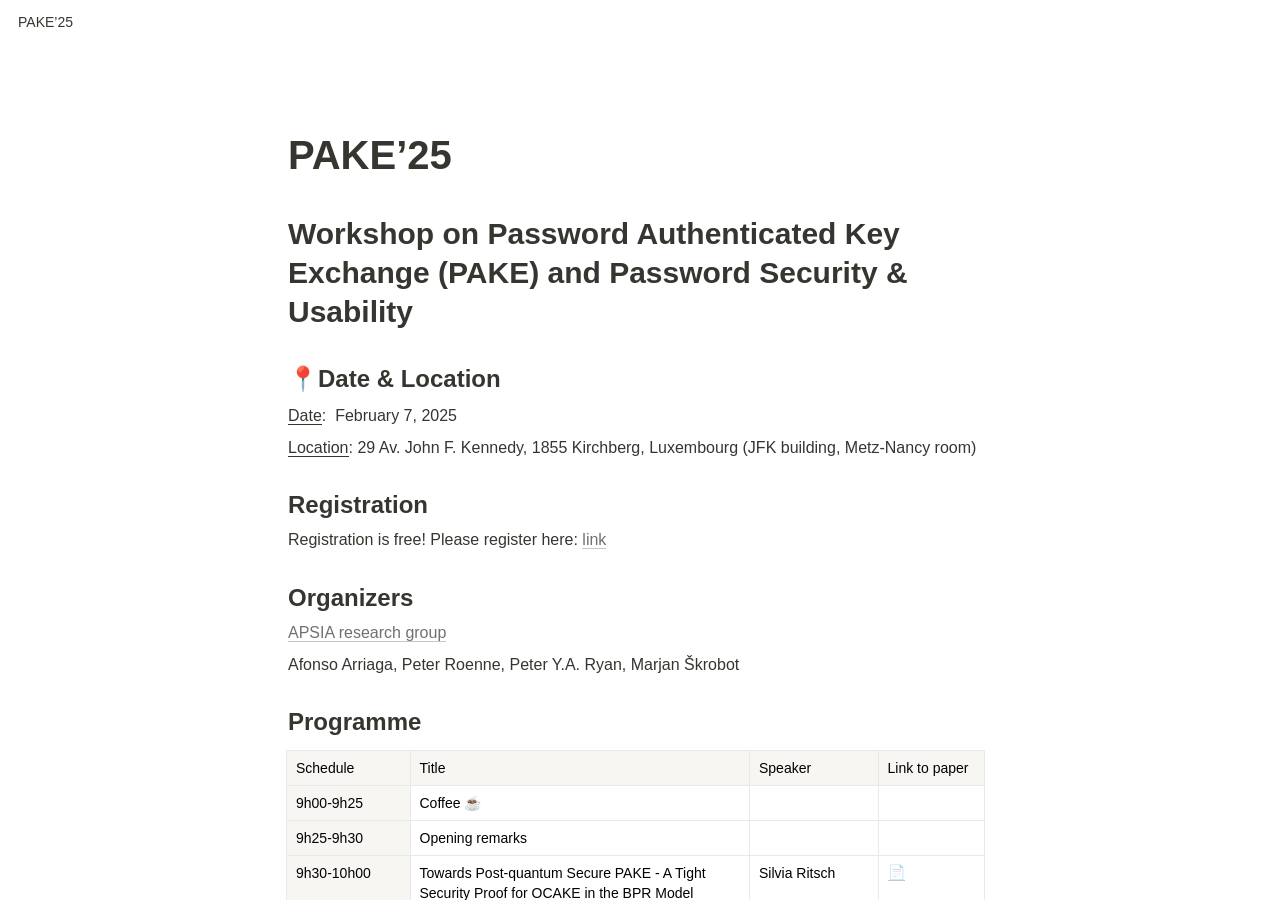
==== commit 3164e0a3: "just coffee" ====
--- a/pake-25/index.html
+++ b/pake-25/index.html
@@ -17,4 +17,4 @@
 	
 	</style>
 	<link rel="stylesheet" href="assets/fix.css">
-	</head><body class="notion-body"><style id="scroll-properties"></style><script src="assets/injection.js" type="text/javascript"></script><div id="notion-app"><div class="notion-app-inner notion-light-theme" style='color: rgb(55, 53, 47); fill: currentcolor; line-height: 1.5; font-family: ui-sans-serif, -apple-system, BlinkMacSystemFont, "Segoe UI Variable Display", "Segoe UI", Helvetica, "Apple Color Emoji", Arial, sans-serif, "Segoe UI Emoji", "Segoe UI Symbol"; -webkit-font-smoothing: auto; background-color: white; transition: height 0.1s;'><div style="height: 100%;"><div class="notion-cursor-listener" style="width: 100vw; height: 100%; position: relative; display: flex; flex: 1 1 0%; background: white; cursor: text;"><div class="" style="order: 3; display: flex; flex-direction: column; width: 100%; overflow: hidden; isolation: auto;"><header style="background: white; max-width: 100vw; z-index: 100; user-select: none;"><div class="notion-topbar" style="width: calc(100% + 0px); max-width: 100vw; height: 44px; opacity: 1; transition: opacity 700ms, color 700ms; position: relative; left: 0px;"><div style="display: flex; justify-content: space-between; align-items: center; overflow: hidden; height: 44px; padding-left: 12px; padding-right: 10px;"><div class="notranslate shadow-cursor-breadcrumb" style="display: flex; align-items: center; line-height: 1.2; font-size: 14px; height: 100%; flex-grow: 0; margin-right: 8px; min-width: 0px;"><div aria-disabled="true" role="button" style="user-select: none; transition: background 20ms ease-in; cursor: default; display: inline-flex; align-items: center; flex-shrink: 1; white-space: nowrap; height: 24px; border-radius: 6px; font-size: 14px; line-height: 1.2; min-width: 0px; padding-left: 6px; padding-right: 6px; color: rgb(55, 53, 47);" tabindex="-1"><div class="notranslate" style="white-space: nowrap; overflow: hidden; text-overflow: ellipsis; max-width: 240px;">PAKE’25</div></div></div><div style="flex-grow: 1; flex-shrink: 1;"></div><div style="display: flex; justify-content: space-between; padding-left: 10px;"><div data-popup-origin="true" style="display: contents;"><div aria-disabled="true" aria-label="Close panel" class="notion-close-sidebar" role="button" style="user-select: none; transition-behavior: normal; transition-duration: 200ms; transition-timing-function: ease; transition-property: opacity; cursor: default; opacity: 0; display: inline-flex; align-items: center; justify-content: center; flex-shrink: 0; border-radius: 6px; height: 24px; width: 24px; padding: 0px; position: relative; margin-left: 10px; fill: rgba(55, 53, 47, 0.45);" tabindex="-1"><svg class="doubleChevronRight" role="graphics-symbol" style="width: 16px; height: 16px; display: block; fill: inherit; flex-shrink: 0;" viewBox="0 0 16 16"><path d="M2.25781 14.1211C2.47656 14.1211 2.66797 14.0391 2.81836 13.8887L8.14355 8.67969C8.32812 8.49512 8.41699 8.29688 8.41699 8.06445C8.41699 7.8252 8.32812 7.62012 8.14355 7.44922L2.81836 2.24023C2.66797 2.08984 2.4834 2.00781 2.25781 2.00781C1.81348 2.00781 1.46484 2.35645 1.46484 2.80078C1.46484 3.0127 1.55371 3.21777 1.7041 3.375L6.50977 8.05762L1.7041 12.7539C1.55371 12.9043 1.46484 13.1094 1.46484 13.3281C1.46484 13.7725 1.81348 14.1211 2.25781 14.1211ZM8.36914 14.1211C8.58789 14.1211 8.77246 14.0391 8.92285 13.8887L14.2549 8.67969C14.4395 8.49512 14.5283 8.29688 14.5283 8.06445C14.5283 7.8252 14.4326 7.62012 14.2549 7.44922L8.92285 2.24023C8.77246 2.08984 8.58789 2.00781 8.36914 2.00781C7.9248 2.00781 7.56934 2.35645 7.56934 2.80078C7.56934 3.0127 7.66504 3.21777 7.81543 3.375L12.6211 8.05762L7.81543 12.7539C7.66504 12.9043 7.56934 13.1094 7.56934 13.3281C7.56934 13.7725 7.9248 14.1211 8.36914 14.1211Z"></path></svg></div></div><div style="display: flex;"><div role="button" style="user-select: none; transition: background 20ms ease-in; cursor: pointer; display: inline-flex; align-items: center; flex-shrink: 0; white-space: nowrap; height: 28px; border-radius: 6px; font-size: 14px; line-height: 1.2; min-width: 0px; padding-left: 8px; padding-right: 8px; color: rgb(55, 53, 47);" tabindex="0"><svg class="search" role="graphics-symbol" style="width: 14px; height: 14px; display: block; fill: inherit; flex-shrink: 0;" viewBox="0 0 16 16"><path d="M.281 6.438c0-.875.164-1.696.492-2.461a6.484 6.484 0 011.375-2.032A6.237 6.237 0 016.64.078 6.2 6.2 0 019.11.57c.77.328 1.447.787 2.03 1.375a6.374 6.374 0 011.368 2.032c.333.765.5 1.586.5 2.46 0 .688-.107 1.342-.32 1.961a6.28 6.28 0 01-.868 1.696l3.563 3.578c.11.104.19.226.242.367.057.14.086.29.086.445 0 .22-.05.417-.149.594a1.122 1.122 0 01-1 .57c-.156 0-.307-.028-.453-.086a1.058 1.058 0 01-.382-.25l-3.586-3.585c-.5.333-1.047.596-1.641.789a6.089 6.089 0 01-1.86.28 6.237 6.237 0 01-2.468-.491 6.4 6.4 0 01-2.024-1.367A6.509 6.509 0 01.773 8.913a6.256 6.256 0 01-.492-2.476zm1.664 0c0 .65.12 1.26.36 1.828a4.775 4.775 0 001.015 1.5c.433.427.933.763 1.5 1.007a4.548 4.548 0 001.82.368c.652 0 1.261-.123 1.829-.368a4.747 4.747 0 002.508-2.507 4.567 4.567 0 00.367-1.829c0-.645-.123-1.252-.367-1.82a4.776 4.776 0 00-1.016-1.5A4.578 4.578 0 008.469 2.11a4.567 4.567 0 00-1.828-.367c-.646 0-1.253.123-1.82.367a4.667 4.667 0 00-1.5 1.008c-.433.432-.772.932-1.016 1.5a4.633 4.633 0 00-.36 1.82z"></path></svg></div><div data-popup-origin="true" style="display: contents;"><div role="button" style="user-select: none; transition: background 20ms ease-in; cursor: pointer; display: inline-flex; align-items: center; flex-shrink: 0; white-space: nowrap; height: 28px; border-radius: 6px; font-size: 14px; line-height: 1.2; min-width: 0px; padding-left: 8px; padding-right: 8px; color: rgb(55, 53, 47);" tabindex="0"><svg class="duplicate" role="graphics-symbol" style="width: 15px; height: 15px; display: block; fill: inherit; flex-shrink: 0;" viewBox="0 0 16 16"><path d="M2.83887 12.1523H4.00098V13.1846C4.00098 14.6406 4.75977 15.3994 6.24316 15.3994H13.1611C14.6377 15.3994 15.4033 14.6406 15.4033 13.1846V6.21191C15.4033 4.75586 14.6377 3.99707 13.1611 3.99707H11.999V2.96484C11.999 1.50879 11.2334 0.75 9.75684 0.75H2.83887C1.3623 0.75 0.59668 1.50195 0.59668 2.96484V9.93066C0.59668 11.3936 1.3623 12.1523 2.83887 12.1523ZM2.9209 10.8125C2.28516 10.8125 1.93652 10.4844 1.93652 9.82129V3.08105C1.93652 2.41797 2.28516 2.08301 2.9209 2.08301H9.68164C10.3105 2.08301 10.666 2.41797 10.666 3.08105V3.99707H6.24316C4.75977 3.99707 4.00098 4.75586 4.00098 6.21191V10.8125H2.9209ZM6.31836 14.0596C5.68262 14.0596 5.34082 13.7314 5.34082 13.0684V6.32812C5.34082 5.66504 5.68262 5.33691 6.31836 5.33691H13.0791C13.708 5.33691 14.0635 5.66504 14.0635 6.32812V13.0684C14.0635 13.7314 13.708 14.0596 13.0791 14.0596H6.31836Z"></path></svg></div></div><div data-popup-origin="true" style="display: contents;"><div aria-label="More actions" role="button" style="user-select: none; transition: background 20ms ease-in; cursor: pointer; display: flex; align-items: center; justify-content: center; width: 32px; height: 28px; border-radius: 4px;" tabindex="0"><svg class="ellipsis" role="graphics-symbol" style="width: 18px; height: 18px; display: block; fill: inherit; flex-shrink: 0;" viewBox="0 0 16 16"><path d="M2.887 9.014c.273 0 .52-.064.738-.192.219-.132.394-.307.526-.526.133-.219.199-.46.199-.725 0-.405-.142-.747-.424-1.025a1.41 1.41 0 00-1.04-.417c-.264 0-.505.066-.724.198a1.412 1.412 0 00-.718 1.244c0 .265.064.506.192.725.132.219.307.394.526.526.219.128.46.192.725.192zm5.113 0a1.412 1.412 0 001.244-.718c.132-.219.198-.46.198-.725 0-.405-.14-.747-.423-1.025A1.386 1.386 0 008 6.129c-.264 0-.506.066-.725.198a1.412 1.412 0 00-.718 1.244c0 .265.064.506.192.725.132.219.308.394.526.526.22.128.46.192.725.192zm5.106 0c.265 0 .506-.064.725-.192.219-.132.394-.307.526-.526.133-.219.199-.46.199-.725 0-.405-.142-.747-.424-1.025a1.394 1.394 0 00-1.026-.417 1.474 1.474 0 00-1.265.718c-.127.218-.19.46-.19.724 0 .265.063.506.19.725.133.219.308.394.527.526.223.128.47.192.738.192z"></path></svg></div></div><div role="button" style="user-select: none; transition: background 20ms ease-in; cursor: pointer; display: inline-flex; align-items: center; justify-content: center; white-space: nowrap; border-radius: 6px; height: 32px; padding: 0px 10px; font-size: 14px; line-height: 1.2; border: 1px solid rgba(55, 53, 47, 0.16); margin-left: 8px;" tabindex="0">Made with<svg class="notionLogo" role="graphics-symbol" style="width: 14px; height: 14px; display: block; fill: inherit; flex-shrink: 0; margin-left: 6px;" viewBox="0 0 120 126"><path d="M 20.6927 21.9315C 24.5836 25.0924 26.0432 24.8512 33.3492 24.3638L 102.228 20.2279C 103.689 20.2279 102.474 18.7705 101.987 18.5283L 90.5477 10.2586C 88.3558 8.55699 85.4356 6.60818 79.8387 7.09563L 13.1433 11.9602C 10.711 12.2014 10.2251 13.4175 11.1939 14.3924L 20.6927 21.9315ZM 24.8281 37.9835L 24.8281 110.456C 24.8281 114.351 26.7745 115.808 31.1553 115.567L 106.853 111.187C 111.236 110.946 111.724 108.267 111.724 105.103L 111.724 33.1169C 111.724 29.958 110.509 28.2544 107.826 28.4976L 28.721 33.1169C 25.8018 33.3622 24.8281 34.8225 24.8281 37.9835ZM 99.5567 41.8711C 100.042 44.0622 99.5567 46.2512 97.3618 46.4974L 93.7143 47.2241L 93.7143 100.728C 90.5477 102.43 87.6275 103.403 85.1942 103.403C 81.2983 103.403 80.3226 102.186 77.4044 98.54L 53.5471 61.087L 53.5471 97.3239L 61.0964 99.0275C 61.0964 99.0275 61.0964 103.403 55.0057 103.403L 38.2148 104.377C 37.727 103.403 38.2148 100.973 39.9179 100.486L 44.2996 99.2717L 44.2996 51.36L 38.2158 50.8725C 37.728 48.6815 38.9431 45.5225 42.3532 45.2773L 60.3661 44.0631L 85.1942 82.0036L 85.1942 48.4402L 78.864 47.7136C 78.3781 45.0351 80.3226 43.0902 82.7569 42.849L 99.5567 41.8711ZM 7.5434 5.39404L 76.9175 0.285276C 85.4366 -0.445402 87.6285 0.0440428 92.983 3.93368L 115.128 19.4982C 118.782 22.1747 120 22.9034 120 25.8211L 120 111.187C 120 116.537 118.051 119.701 111.237 120.185L 30.6734 125.05C 25.5584 125.294 23.124 124.565 20.4453 121.158L 4.13735 99.9994C 1.21516 96.1048 0 93.191 0 89.7819L 0 13.903C 0 9.5279 1.94945 5.8785 7.5434 5.39404Z"></path></svg></div></div></div></div></div><div style="width: calc(100% + 0px); user-select: none;"></div></header><main class="notion-frame" style="flex-grow: 0; flex-shrink: 1; display: flex; flex-direction: column; background: white; z-index: 1; height: calc(-44px + 100vh); max-height: 100%; position: relative; width: 1200px; transform: translateX(0px); transition-duration: 200ms; transition-timing-function: ease; transition-property: width, transform;"><div style="display: contents;"><div class="notion-scroller vertical" style="z-index: 1; display: flex; flex-direction: column; flex-grow: 1; position: relative; align-items: center; margin-right: 0px; margin-bottom: 0px; overflow: hidden auto;"><div class="sticky-portal-target" data-sticky-stack-name="default" style="position: sticky; z-index: 85; width: 100%; top: 0px; left: 0px; height: 0px; flex: 0 1 0%;"></div><div style="position: absolute; top: 0px; left: 0px; z-index: 99;"><div class="notion-selectable-hover-menu-item"></div></div><div aria-disabled="true" aria-label="Start typing to edit text" aria-multiline="true" class="whenContentEditable" data-content-editable-root="true" role="textbox" style="caret-color: rgb(55, 53, 47); width: 100%; display: flex; flex-direction: column; position: relative; align-items: center; flex-grow: 1; --whenContentEditable--WebkitUserModify: read-write-plaintext-only;"><span data-content-editable-root-tiny-selection-trap="true" style="height: 1px; width: 1px; caret-color: transparent; margin-top: -1px;"></span><div class="layout" style="padding-bottom: 30vh; transform: translateX(0px); transition-duration: 200ms; transition-timing-function: ease; transition-property: transform;"><div class="pseudoSelection" contenteditable="false" data-content-editable-void="true" style="user-select: none; --pseudoSelection--background: transparent; display: contents;"><div class="layout-margin-right" style="width: calc(100% + 0px); grid-row: 1 / -1; padding-left: 0px; position: sticky; top: 0px; right: 0px; z-index: 80; transition: opacity 0.2s; opacity: 1; visibility: visible; pointer-events: none;"><div style="width: 100%; height: 0px;"></div><div class="hide-scrollbar ignore-scrolling-container notion-floating-table-of-contents" style="position: absolute; top: 0px; width: calc(100% + 0px); height: calc(-44px + 100vh); display: flex; flex-direction: column; pointer-events: none;"><div style="display: flex;"><div contenteditable="false" data-content-editable-void="true" style="width: 100%;"><div style="max-height: 438px; margin-bottom: 60px; pointer-events: auto;"><div style="max-height: 400px; display: none; flex-direction: row; position: absolute; top: 130px; right: 0px; overflow-y: hidden; opacity: 1; transition-duration: 200ms; transition-timing-function: ease; transition-property: opacity;"><div style="width: 56px; display: flex; flex-direction: column; justify-content: center; padding-bottom: 12px; padding-right: 8px;"><div style="display: flex; flex-direction: column; gap: 12px; padding-left: 20px; padding-bottom: 12px; height: 100%;"><div><div style="background-color: rgb(50, 48, 44); height: 2px; width: 16px; transition: background 0.2s, box-shadow 0.2s; box-shadow: none; border-radius: 2px; margin-left: 0px;"></div></div><div><div style="background-color: rgb(227, 226, 224); height: 2px; width: 12px; transition: background 0.2s, box-shadow 0.2s; box-shadow: none; border-radius: 2px; margin-left: 4px;"></div></div><div><div style="background-color: rgb(227, 226, 224); height: 2px; width: 12px; transition: background 0.2s, box-shadow 0.2s; box-shadow: none; border-radius: 2px; margin-left: 4px;"></div></div><div><div style="background-color: rgb(227, 226, 224); height: 2px; width: 12px; transition: background 0.2s, box-shadow 0.2s; box-shadow: none; border-radius: 2px; margin-left: 4px;"></div></div><div><div style="background-color: rgb(227, 226, 224); height: 2px; width: 12px; transition: background 0.2s, box-shadow 0.2s; box-shadow: none; border-radius: 2px; margin-left: 4px;"></div></div><div><div style="background-color: rgb(227, 226, 224); height: 2px; width: 12px; transition: background 0.2s, box-shadow 0.2s; box-shadow: none; border-radius: 2px; margin-left: 4px;"></div></div><div><div style="background-color: rgb(227, 226, 224); height: 2px; width: 12px; transition: background 0.2s, box-shadow 0.2s; box-shadow: none; border-radius: 2px; margin-left: 4px;"></div></div></div></div></div></div></div></div></div></div></div><div class="layout-full" style="isolation: isolate;"><div class="pseudoSelection" contenteditable="false" data-content-editable-void="true" style="user-select: none; --pseudoSelection--background: transparent; width: 100%; display: flex; flex-direction: column; align-items: center; flex-shrink: 0; flex-grow: 0; z-index: 2; transform: translateX(0px); transition-duration: 200ms; transition-timing-function: ease; transition-property: transform;"></div></div><div class="layout-content" style="margin-left: -4px;"><div style="width: 100%; display: flex; flex-direction: column; align-items: center; flex-shrink: 0; flex-grow: 0;"><div style="max-width: 100%; padding-left: calc(0px + env(safe-area-inset-left)); width: 100%;"><div class="pseudoSelection" contenteditable="false" data-content-editable-void="true" style="user-select: none; --pseudoSelection--background: transparent; pointer-events: none;"><div style="display: flow-root; pointer-events: auto;"></div><div><div class="notion-page-controls" style='display: flex; justify-content: flex-start; flex-wrap: wrap; padding-top: 80px; padding-bottom: 4px; margin-left: -1px; color: rgba(55, 53, 47, 0.5); font-family: ui-sans-serif, -apple-system, BlinkMacSystemFont, "Segoe UI Variable Display", "Segoe UI", Helvetica, "Apple Color Emoji", Arial, sans-serif, "Segoe UI Emoji", "Segoe UI Symbol"; pointer-events: auto;'></div></div></div><div style="padding-right: calc(0px + env(safe-area-inset-right));"><div><div class="notion-selectable notion-page-block" data-block-id="184139bb-aa6e-805e-85f8-eed41f06484a" style='color: rgb(55, 53, 47); font-weight: 700; line-height: 1.2; font-size: 40px; font-family: ui-sans-serif, -apple-system, BlinkMacSystemFont, "Segoe UI Variable Display", "Segoe UI", Helvetica, "Apple Color Emoji", Arial, sans-serif, "Segoe UI Emoji", "Segoe UI Symbol"; cursor: text; display: flex; align-items: center;'><h1 contenteditable="false" data-content-editable-leaf="true" placeholder="New page" spellcheck="true" style="max-width: 100%; width: 100%; white-space: pre-wrap; word-break: break-word; caret-color: rgb(55, 53, 47); padding-top: 3px; padding-left: 2px; padding-right: 2px; font-size: 1em; font-weight: inherit; margin: 0px;">PAKE’25</h1></div><div style="margin-left: 4px;"></div></div></div></div></div></div><div class="layout-content" style="margin-left: -2px; margin-top: 8px;"><div class="notion-page-content" style="flex-shrink: 0; flex-grow: 1; max-width: 100%; display: flex; align-items: flex-start; flex-direction: column; font-size: 16px; line-height: 1.5; width: 100%; z-index: 4; padding: 8px 0px 0px;"><div class="notion-selectable notion-header-block start-of-content" data-block-id="184139bb-aa6e-809e-99a7-d68add217ab0" style="width: 100%; max-width: 1008px; margin-top: 2em; margin-bottom: 4px;"><div style="display: flex; width: 100%; color: inherit; fill: inherit;"><h2 contenteditable="false" data-content-editable-leaf="true" placeholder="Heading 1" spellcheck="true" style='max-width: 100%; width: 100%; white-space: pre-wrap; word-break: break-word; caret-color: rgb(55, 53, 47); padding: 3px 2px; font-family: ui-sans-serif, -apple-system, BlinkMacSystemFont, "Segoe UI Variable Display", "Segoe UI", Helvetica, "Apple Color Emoji", Arial, sans-serif, "Segoe UI Emoji", "Segoe UI Symbol"; font-weight: 600; font-size: 1.875em; line-height: 1.3; margin: 0px;'>Workshop on Password Authenticated Key Exchange (PAKE) and Password Security &amp; Usability</h2><div style="position: relative; left: 0px;"></div></div></div><div class="notion-selectable notion-sub_header-block" data-block-id="184139bb-aa6e-802a-87cc-eed6ed5f90a4" style="width: 100%; max-width: 1008px; margin-top: 1.4em; margin-bottom: 1px;"><div style="display: flex; width: 100%; color: inherit; fill: inherit;"><h3 contenteditable="false" data-content-editable-leaf="true" placeholder="Heading 2" spellcheck="true" style='max-width: 100%; width: 100%; white-space: pre-wrap; word-break: break-word; caret-color: rgb(55, 53, 47); padding: 3px 2px; font-family: ui-sans-serif, -apple-system, BlinkMacSystemFont, "Segoe UI Variable Display", "Segoe UI", Helvetica, "Apple Color Emoji", Arial, sans-serif, "Segoe UI Emoji", "Segoe UI Symbol"; font-weight: 600; font-size: 1.5em; line-height: 1.3; margin: 0px;'><span aria-label="📍" role="img" style='white-space:nowrap;font-size:1em;font-family:"Apple Color Emoji", "Segoe UI Emoji", "Segoe UI Symbol"'>📍</span>Date &amp; Location</h3><div style="position: relative; left: 0px;"></div></div></div><div class="notion-selectable notion-text-block" data-block-id="184139bb-aa6e-8082-a82b-e8f068017e32" style="width: 100%; max-width: 1008px; margin-top: 1px; margin-bottom: 1px;"><div style="color: inherit; fill: inherit;"><div style="display: flex;"><div contenteditable="false" data-content-editable-leaf="true" placeholder=" " spellcheck="true" style="max-width: 100%; width: 100%; white-space: pre-wrap; word-break: break-word; caret-color: rgb(55, 53, 47); padding: 3px 2px;"><span class="notion-enable-hover" data-token-index="0" style="color:inherit;border-bottom:0.05em solid;word-wrap:break-word">Date</span>:  February 7, 2025</div><div style="position: relative; left: 0px;"></div></div></div></div><div class="notion-selectable notion-text-block" data-block-id="184139bb-aa6e-80e5-9472-e76b6a658978" style="width: 100%; max-width: 1008px; margin-top: 1px; margin-bottom: 1px;"><div style="color: inherit; fill: inherit;"><div style="display: flex;"><div contenteditable="false" data-content-editable-leaf="true" placeholder=" " spellcheck="true" style="max-width: 100%; width: 100%; white-space: pre-wrap; word-break: break-word; caret-color: rgb(55, 53, 47); padding: 3px 2px;"><span class="notion-enable-hover" data-token-index="0" style="color:inherit;border-bottom:0.05em solid;word-wrap:break-word">Location</span>: 29 Av. John F. Kennedy, 1855 Kirchberg, Luxembourg (JFK building, Metz-Nancy room)</div><div style="position: relative; left: 0px;"></div></div></div></div><div class="notion-selectable notion-sub_header-block" data-block-id="184139bb-aa6e-8055-a67c-e2040f980967" style="width: 100%; max-width: 1008px; margin-top: 1.4em; margin-bottom: 1px;"><div style="display: flex; width: 100%; color: inherit; fill: inherit;"><h3 contenteditable="false" data-content-editable-leaf="true" placeholder="Heading 2" spellcheck="true" style='max-width: 100%; width: 100%; white-space: pre-wrap; word-break: break-word; caret-color: rgb(55, 53, 47); padding: 3px 2px; font-family: ui-sans-serif, -apple-system, BlinkMacSystemFont, "Segoe UI Variable Display", "Segoe UI", Helvetica, "Apple Color Emoji", Arial, sans-serif, "Segoe UI Emoji", "Segoe UI Symbol"; font-weight: 600; font-size: 1.5em; line-height: 1.3; margin: 0px;'>Registration</h3><div style="position: relative; left: 0px;"></div></div></div><div class="notion-selectable notion-text-block" data-block-id="184139bb-aa6e-804a-b3f2-c433d1691c46" style="width: 100%; max-width: 1008px; margin-top: 1px; margin-bottom: 1px;"><div style="color: inherit; fill: inherit;"><div style="display: flex;"><div contenteditable="false" data-content-editable-leaf="true" placeholder=" " spellcheck="true" style="max-width: 100%; width: 100%; white-space: pre-wrap; word-break: break-word; caret-color: rgb(55, 53, 47); padding: 3px 2px;">Registration is free! Please register here: <a class="notion-link-token notion-focusable-token notion-enable-hover" data-token-index="1" href="https://forms.office.com/Pages/ResponsePage.aspx?id=lZxaRJ0PU0mdsbxKRd0SICxPXBCsYbdDnDXf0X9GM8NUNFZEVlJGWTBUSTVHM0FXTFVDM0NSSFVFOSQlQCN0PWcu" rel="noopener noreferrer" style="cursor:pointer;color:inherit;word-wrap:break-word;text-decoration:inherit" tabindex="0"><span class="link-annotation-184139bb-aa6e-804a-b3f2-c433d1691c46-2027632028" style="border-bottom:0.05em solid;border-color:rgba(55,53,47,.4);opacity:0.7">link</span></a></div><div style="position: relative; left: 0px;"></div></div></div></div><div class="notion-selectable notion-sub_header-block" data-block-id="188139bb-aa6e-8068-994d-d5744055d245" style="width: 100%; max-width: 1008px; margin-top: 1.4em; margin-bottom: 1px;"><div style="display: flex; width: 100%; color: inherit; fill: inherit;"><h3 contenteditable="false" data-content-editable-leaf="true" placeholder="Heading 2" spellcheck="true" style='max-width: 100%; width: 100%; white-space: pre-wrap; word-break: break-word; caret-color: rgb(55, 53, 47); padding: 3px 2px; font-family: ui-sans-serif, -apple-system, BlinkMacSystemFont, "Segoe UI Variable Display", "Segoe UI", Helvetica, "Apple Color Emoji", Arial, sans-serif, "Segoe UI Emoji", "Segoe UI Symbol"; font-weight: 600; font-size: 1.5em; line-height: 1.3; margin: 0px;'>Organizers</h3><div style="position: relative; left: 0px;"></div></div></div><div class="notion-selectable notion-text-block" data-block-id="188139bb-aa6e-8023-aa33-c4d2ff3da302" style="width: 100%; max-width: 1008px; margin-top: 1px; margin-bottom: 1px;"><div style="color: inherit; fill: inherit;"><div style="display: flex;"><div contenteditable="false" data-content-editable-leaf="true" placeholder=" " spellcheck="true" style="max-width: 100%; width: 100%; white-space: pre-wrap; word-break: break-word; caret-color: rgb(55, 53, 47); padding: 3px 2px;"><a class="notion-link-token notion-focusable-token notion-enable-hover" data-token-index="0" href="https://www.uni.lu/snt-en/research-groups/apsia/" rel="noopener noreferrer" style="cursor:pointer;color:inherit;word-wrap:break-word;text-decoration:inherit" tabindex="0"><span class="link-annotation-188139bb-aa6e-8023-aa33-c4d2ff3da302--1158709460" style="border-bottom:0.05em solid;border-color:rgba(55,53,47,.4);opacity:0.7">APSIA research group</span></a></div><div style="position: relative; left: 0px;"></div></div></div></div><div class="notion-selectable notion-text-block" data-block-id="188139bb-aa6e-8088-95ac-f20d5d974f77" style="width: 100%; max-width: 1008px; margin-top: 1px; margin-bottom: 1px;"><div style="color: inherit; fill: inherit;"><div style="display: flex;"><div contenteditable="false" data-content-editable-leaf="true" placeholder=" " spellcheck="true" style="max-width: 100%; width: 100%; white-space: pre-wrap; word-break: break-word; caret-color: rgb(55, 53, 47); padding: 3px 2px;">Afonso Arriaga, Peter Roenne, Peter Y.A. Ryan, Marjan Škrobot</div><div style="position: relative; left: 0px;"></div></div></div></div><div class="notion-selectable notion-sub_header-block" data-block-id="184139bb-aa6e-80ce-a144-d16f3ebce36f" style="width: 100%; max-width: 1008px; margin-top: 1.4em; margin-bottom: 1px;"><div style="display: flex; width: 100%; color: inherit; fill: inherit;"><h3 contenteditable="false" data-content-editable-leaf="true" placeholder="Heading 2" spellcheck="true" style='max-width: 100%; width: 100%; white-space: pre-wrap; word-break: break-word; caret-color: rgb(55, 53, 47); padding: 3px 2px; font-family: ui-sans-serif, -apple-system, BlinkMacSystemFont, "Segoe UI Variable Display", "Segoe UI", Helvetica, "Apple Color Emoji", Arial, sans-serif, "Segoe UI Emoji", "Segoe UI Symbol"; font-weight: 600; font-size: 1.5em; line-height: 1.3; margin: 0px;'>Programme</h3><div style="position: relative; left: 0px;"></div></div></div><div class="notion-selectable notion-table-block" data-block-id="184139bb-aa6e-8075-ac84-ea7472183c8f" style="width: 1200px; max-width: 1200px; margin-top: 1px; margin-bottom: 1px; align-self: center;"><div><div contenteditable="false" data-content-editable-void="true" style="color: inherit; fill: inherit; position: relative; display: flex;"><div class="notion-scroller horizontal" style="z-index: 1; flex-grow: 1; padding-left: 0px; margin-left: 0px; overflow: auto hidden; margin-right: 0px; margin-bottom: 0px;"><div class="notion-table-content" style="padding-left: 246px; padding-right: 246px;"><div class="notion-selectable notion-table-block" data-block-id="184139bb-aa6e-8075-ac84-ea7472183c8f" style="width: 100%; position: relative; align-self: center;"><div style="display: flex;"><div style="padding-top: 8px; padding-bottom: 18px; padding-inline-end: 18px;"><div class="notion-selectable notion-table-block notion-table-tbody-selectable" data-block-id="184139bb-aa6e-8075-ac84-ea7472183c8f" style="position: relative;"><div><table style="isolation: auto;"><tbody style="isolation: auto;"><tr class="notion-table-row" style="isolation: auto;"><th scope="col" style="background: rgb(247, 246, 243); font-weight: 500; border: 1px solid rgb(233, 233, 231); isolation: auto; position: relative; vertical-align: top; text-align: start; min-width: 123.5px; max-width: 123.5px; min-height: 32px;"><div class="notion-table-cell" style="isolation: auto;"><div class="notion-table-cell-text" contenteditable="false" data-content-editable-leaf="true" placeholder=" " spellcheck="true" style="max-width: 100%; width: 100%; white-space: pre-wrap; word-break: break-word; caret-color: rgb(55, 53, 47); padding: 7px 9px; background-color: transparent; font-size: 14px; line-height: 20px;">Schedule</div></div></th><th scope="col" style="background: rgb(247, 246, 243); font-weight: 500; border: 1px solid rgb(233, 233, 231); isolation: auto; position: relative; vertical-align: top; text-align: start; min-width: 339.5px; max-width: 339.5px; min-height: 32px;"><div class="notion-table-cell" style="isolation: auto;"><div class="notion-table-cell-text" contenteditable="false" data-content-editable-leaf="true" placeholder=" " spellcheck="true" style="max-width: 100%; width: 100%; white-space: pre-wrap; word-break: break-word; caret-color: rgb(55, 53, 47); padding: 7px 9px; background-color: transparent; font-size: 14px; line-height: 20px;">Title</div></div></th><th scope="col" style="background: rgb(247, 246, 243); font-weight: 500; border: 1px solid rgb(233, 233, 231); isolation: auto; position: relative; vertical-align: top; text-align: start; min-width: 128.5px; max-width: 128.5px; min-height: 32px;"><div class="notion-table-cell" style="isolation: auto;"><div class="notion-table-cell-text" contenteditable="false" data-content-editable-leaf="true" placeholder=" " spellcheck="true" style="max-width: 100%; width: 100%; white-space: pre-wrap; word-break: break-word; caret-color: rgb(55, 53, 47); padding: 7px 9px; background-color: transparent; font-size: 14px; line-height: 20px;">Speaker</div></div></th><th scope="col" style="background: rgb(247, 246, 243); font-weight: 500; border: 1px solid rgb(233, 233, 231); isolation: auto; position: relative; vertical-align: top; text-align: start; min-width: 106.5px; max-width: 106.5px; min-height: 32px;"><div class="notion-table-cell" style="isolation: auto;"><div class="notion-table-cell-text" contenteditable="false" data-content-editable-leaf="true" placeholder=" " spellcheck="true" style="max-width: 100%; width: 100%; white-space: pre-wrap; word-break: break-word; caret-color: rgb(55, 53, 47); padding: 7px 9px; background-color: transparent; font-size: 14px; line-height: 20px;">Link to paper</div></div></th></tr><tr class="notion-table-row" style="isolation: auto;"><th scope="row" style="background: rgb(247, 246, 243); font-weight: 500; border: 1px solid rgb(233, 233, 231); isolation: auto; position: relative; vertical-align: top; text-align: start; min-width: 123.5px; max-width: 123.5px; min-height: 32px;"><div class="notion-table-cell" style="isolation: auto;"><div class="notion-table-cell-text" contenteditable="false" data-content-editable-leaf="true" placeholder=" " spellcheck="true" style="max-width: 100%; width: 100%; white-space: pre-wrap; word-break: break-word; caret-color: rgb(55, 53, 47); padding: 7px 9px; background-color: transparent; font-size: 14px; line-height: 20px;">9h00-9h25</div></div></th><td style="color: inherit; fill: inherit; border: 1px solid rgb(233, 233, 231); isolation: auto; position: relative; vertical-align: top; text-align: start; min-width: 339.5px; max-width: 339.5px; min-height: 32px;"><div class="notion-table-cell" style="isolation: auto;"><div class="notion-table-cell-text" contenteditable="false" data-content-editable-leaf="true" placeholder=" " spellcheck="true" style="max-width: 100%; width: 100%; white-space: pre-wrap; word-break: break-word; caret-color: rgb(55, 53, 47); padding: 7px 9px; background-color: transparent; font-size: 14px; line-height: 20px;">Coffee break</div></div></td><td style="color: inherit; fill: inherit; border: 1px solid rgb(233, 233, 231); isolation: auto; position: relative; vertical-align: top; text-align: start; min-width: 128.5px; max-width: 128.5px; min-height: 32px;"><div class="notion-table-cell" style="isolation: auto;"><div class="notion-table-cell-text" contenteditable="false" data-content-editable-leaf="true" placeholder=" " spellcheck="true" style="max-width: 100%; width: 100%; white-space: pre-wrap; word-break: break-word; caret-color: rgb(55, 53, 47); padding: 7px 9px; background-color: transparent; font-size: 14px; line-height: 20px; min-height: 1em; color: rgb(55, 53, 47); -webkit-text-fill-color: rgba(55, 53, 47, 0.5);"></div></div></td><td style="color: inherit; fill: inherit; border: 1px solid rgb(233, 233, 231); isolation: auto; position: relative; vertical-align: top; text-align: start; min-width: 106.5px; max-width: 106.5px; min-height: 32px;"><div class="notion-table-cell" style="isolation: auto;"><div class="notion-table-cell-text" contenteditable="false" data-content-editable-leaf="true" placeholder=" " spellcheck="true" style="max-width: 100%; width: 100%; white-space: pre-wrap; word-break: break-word; caret-color: rgb(55, 53, 47); padding: 7px 9px; background-color: transparent; font-size: 14px; line-height: 20px; min-height: 1em; color: rgb(55, 53, 47); -webkit-text-fill-color: rgba(55, 53, 47, 0.5);"></div></div></td></tr><tr class="notion-table-row" style="isolation: auto;"><th scope="row" style="background: rgb(247, 246, 243); font-weight: 500; border: 1px solid rgb(233, 233, 231); isolation: auto; position: relative; vertical-align: top; text-align: start; min-width: 123.5px; max-width: 123.5px; min-height: 32px;"><div class="notion-table-cell" style="isolation: auto;"><div class="notion-table-cell-text" contenteditable="false" data-content-editable-leaf="true" placeholder=" " spellcheck="true" style="max-width: 100%; width: 100%; white-space: pre-wrap; word-break: break-word; caret-color: rgb(55, 53, 47); padding: 7px 9px; background-color: transparent; font-size: 14px; line-height: 20px;">9h25-9h30</div></div></th><td style="color: inherit; fill: inherit; border: 1px solid rgb(233, 233, 231); isolation: auto; position: relative; vertical-align: top; text-align: start; min-width: 339.5px; max-width: 339.5px; min-height: 32px;"><div class="notion-table-cell" style="isolation: auto;"><div class="notion-table-cell-text" contenteditable="false" data-content-editable-leaf="true" placeholder=" " spellcheck="true" style="max-width: 100%; width: 100%; white-space: pre-wrap; word-break: break-word; caret-color: rgb(55, 53, 47); padding: 7px 9px; background-color: transparent; font-size: 14px; line-height: 20px;">Opening remarks</div></div></td><td style="color: inherit; fill: inherit; border: 1px solid rgb(233, 233, 231); isolation: auto; position: relative; vertical-align: top; text-align: start; min-width: 128.5px; max-width: 128.5px; min-height: 32px;"><div class="notion-table-cell" style="isolation: auto;"><div class="notion-table-cell-text" contenteditable="false" data-content-editable-leaf="true" placeholder=" " spellcheck="true" style="max-width: 100%; width: 100%; white-space: pre-wrap; word-break: break-word; caret-color: rgb(55, 53, 47); padding: 7px 9px; background-color: transparent; font-size: 14px; line-height: 20px; min-height: 1em; color: rgb(55, 53, 47); -webkit-text-fill-color: rgba(55, 53, 47, 0.5);"></div></div></td><td style="color: inherit; fill: inherit; border: 1px solid rgb(233, 233, 231); isolation: auto; position: relative; vertical-align: top; text-align: start; min-width: 106.5px; max-width: 106.5px; min-height: 32px;"><div class="notion-table-cell" style="isolation: auto;"><div class="notion-table-cell-text" contenteditable="false" data-content-editable-leaf="true" placeholder=" " spellcheck="true" style="max-width: 100%; width: 100%; white-space: pre-wrap; word-break: break-word; caret-color: rgb(55, 53, 47); padding: 7px 9px; background-color: transparent; font-size: 14px; line-height: 20px; min-height: 1em; color: rgb(55, 53, 47); -webkit-text-fill-color: rgba(55, 53, 47, 0.5);"></div></div></td></tr><tr class="notion-table-row" style="isolation: auto;"><th scope="row" style="background: rgb(247, 246, 243); font-weight: 500; border: 1px solid rgb(233, 233, 231); isolation: auto; position: relative; vertical-align: top; text-align: start; min-width: 123.5px; max-width: 123.5px; min-height: 32px;"><div class="notion-table-cell" style="isolation: auto;"><div class="notion-table-cell-text" contenteditable="false" data-content-editable-leaf="true" placeholder=" " spellcheck="true" style="max-width: 100%; width: 100%; white-space: pre-wrap; word-break: break-word; caret-color: rgb(55, 53, 47); padding: 7px 9px; background-color: transparent; font-size: 14px; line-height: 20px;">9h30-10h00</div></div></th><td style="color: inherit; fill: inherit; border: 1px solid rgb(233, 233, 231); isolation: auto; position: relative; vertical-align: top; text-align: start; min-width: 339.5px; max-width: 339.5px; min-height: 32px;"><div class="notion-table-cell" style="isolation: auto;"><div class="notion-table-cell-text" contenteditable="false" data-content-editable-leaf="true" placeholder=" " spellcheck="true" style="max-width: 100%; width: 100%; white-space: pre-wrap; word-break: break-word; caret-color: rgb(55, 53, 47); padding: 7px 9px; background-color: transparent; font-size: 14px; line-height: 20px;">Towards Post-quantum Secure PAKE - A Tight Security Proof for OCAKE in the BPR Model</div></div></td><td style="color: inherit; fill: inherit; border: 1px solid rgb(233, 233, 231); isolation: auto; position: relative; vertical-align: top; text-align: start; min-width: 128.5px; max-width: 128.5px; min-height: 32px;"><div class="notion-table-cell" style="isolation: auto;"><div class="notion-table-cell-text" contenteditable="false" data-content-editable-leaf="true" placeholder=" " spellcheck="true" style="max-width: 100%; width: 100%; white-space: pre-wrap; word-break: break-word; caret-color: rgb(55, 53, 47); padding: 7px 9px; background-color: transparent; font-size: 14px; line-height: 20px;">Silvia Ritsch </div></div></td><td style="color: inherit; fill: inherit; border: 1px solid rgb(233, 233, 231); isolation: auto; position: relative; vertical-align: top; text-align: start; min-width: 106.5px; max-width: 106.5px; min-height: 32px;"><div class="notion-table-cell" style="isolation: auto;"><div class="notion-table-cell-text" contenteditable="false" data-content-editable-leaf="true" placeholder=" " spellcheck="true" style="max-width: 100%; width: 100%; white-space: pre-wrap; word-break: break-word; caret-color: rgb(55, 53, 47); padding: 7px 9px; background-color: transparent; font-size: 14px; line-height: 20px;"><a class="notion-link-token notion-focusable-token notion-enable-hover" data-token-index="0" href="https://eprint.iacr.org/2023/1368" rel="noopener noreferrer" style="cursor:pointer;color:inherit;word-wrap:break-word;text-decoration:inherit" tabindex="0"><span class="link-annotation-470cc2a0-c858-4694-826e-613702799ff0-1153447481" style="border-bottom:0.05em solid;border-color:rgba(55,53,47,.4);opacity:0.7"><span aria-label="📄" role="img" style='white-space:nowrap;font-size:1em;font-family:"Apple Color Emoji", "Segoe UI Emoji", "Segoe UI Symbol"'>📄</span></span></a></div></div></td></tr><tr class="notion-table-row" style="isolation: auto;"><th scope="row" style="background: rgb(247, 246, 243); font-weight: 500; border: 1px solid rgb(233, 233, 231); isolation: auto; position: relative; vertical-align: top; text-align: start; min-width: 123.5px; max-width: 123.5px; min-height: 32px;"><div class="notion-table-cell" style="isolation: auto;"><div class="notion-table-cell-text" contenteditable="false" data-content-editable-leaf="true" placeholder=" " spellcheck="true" style="max-width: 100%; width: 100%; white-space: pre-wrap; word-break: break-word; caret-color: rgb(55, 53, 47); padding: 7px 9px; background-color: transparent; font-size: 14px; line-height: 20px;">10h00-10h30</div></div></th><td style="color: inherit; fill: inherit; border: 1px solid rgb(233, 233, 231); isolation: auto; position: relative; vertical-align: top; text-align: start; min-width: 339.5px; max-width: 339.5px; min-height: 32px;"><div class="notion-table-cell" style="isolation: auto;"><div class="notion-table-cell-text" contenteditable="false" data-content-editable-leaf="true" placeholder=" " spellcheck="true" style="max-width: 100%; width: 100%; white-space: pre-wrap; word-break: break-word; caret-color: rgb(55, 53, 47); padding: 7px 9px; background-color: transparent; font-size: 14px; line-height: 20px;">Password-Authenticated Key Exchange from Group Actions</div></div></td><td style="color: inherit; fill: inherit; border: 1px solid rgb(233, 233, 231); isolation: auto; position: relative; vertical-align: top; text-align: start; min-width: 128.5px; max-width: 128.5px; min-height: 32px;"><div class="notion-table-cell" style="isolation: auto;"><div class="notion-table-cell-text" contenteditable="false" data-content-editable-leaf="true" placeholder=" " spellcheck="true" style="max-width: 100%; width: 100%; white-space: pre-wrap; word-break: break-word; caret-color: rgb(55, 53, 47); padding: 7px 9px; background-color: transparent; font-size: 14px; line-height: 20px;">Doreen Riepel </div></div></td><td style="color: inherit; fill: inherit; border: 1px solid rgb(233, 233, 231); isolation: auto; position: relative; vertical-align: top; text-align: start; min-width: 106.5px; max-width: 106.5px; min-height: 32px;"><div class="notion-table-cell" style="isolation: auto;"><div class="notion-table-cell-text" contenteditable="false" data-content-editable-leaf="true" placeholder=" " spellcheck="true" style="max-width: 100%; width: 100%; white-space: pre-wrap; word-break: break-word; caret-color: rgb(55, 53, 47); padding: 7px 9px; background-color: transparent; font-size: 14px; line-height: 20px;"><a class="notion-link-token notion-focusable-token notion-enable-hover" data-token-index="0" href="https://eprint.iacr.org/2023/1368" rel="noopener noreferrer" style="cursor:pointer;color:inherit;word-wrap:break-word;text-decoration:inherit" tabindex="0"><span class="link-annotation-b7f5febd-246f-4580-ac5a-613281ef6469-1153447481" style="border-bottom:0.05em solid;border-color:rgba(55,53,47,.4);opacity:0.7"><span aria-label="📄" role="img" style='white-space:nowrap;font-size:1em;font-family:"Apple Color Emoji", "Segoe UI Emoji", "Segoe UI Symbol"'>📄</span></span></a></div></div></td></tr><tr class="notion-table-row" style="isolation: auto;"><th scope="row" style="background: rgb(247, 246, 243); font-weight: 500; border: 1px solid rgb(233, 233, 231); isolation: auto; position: relative; vertical-align: top; text-align: start; min-width: 123.5px; max-width: 123.5px; min-height: 32px;"><div class="notion-table-cell" style="isolation: auto;"><div class="notion-table-cell-text" contenteditable="false" data-content-editable-leaf="true" placeholder=" " spellcheck="true" style="max-width: 100%; width: 100%; white-space: pre-wrap; word-break: break-word; caret-color: rgb(55, 53, 47); padding: 7px 9px; background-color: transparent; font-size: 14px; line-height: 20px;">10h30-11h00</div></div></th><td style="color: inherit; fill: inherit; border: 1px solid rgb(233, 233, 231); isolation: auto; position: relative; vertical-align: top; text-align: start; min-width: 339.5px; max-width: 339.5px; min-height: 32px;"><div class="notion-table-cell" style="isolation: auto;"><div class="notion-table-cell-text" contenteditable="false" data-content-editable-leaf="true" placeholder=" " spellcheck="true" style="max-width: 100%; width: 100%; white-space: pre-wrap; word-break: break-word; caret-color: rgb(55, 53, 47); padding: 7px 9px; background-color: transparent; font-size: 14px; line-height: 20px;">C'est très CHIC: A compact password-authenticated key exchange from lattice-based KEM</div></div></td><td style="color: inherit; fill: inherit; border: 1px solid rgb(233, 233, 231); isolation: auto; position: relative; vertical-align: top; text-align: start; min-width: 128.5px; max-width: 128.5px; min-height: 32px;"><div class="notion-table-cell" style="isolation: auto;"><div class="notion-table-cell-text" contenteditable="false" data-content-editable-leaf="true" placeholder=" " spellcheck="true" style="max-width: 100%; width: 100%; white-space: pre-wrap; word-break: break-word; caret-color: rgb(55, 53, 47); padding: 7px 9px; background-color: transparent; font-size: 14px; line-height: 20px;">Afonso Arriaga</div></div></td><td style="color: inherit; fill: inherit; border: 1px solid rgb(233, 233, 231); isolation: auto; position: relative; vertical-align: top; text-align: start; min-width: 106.5px; max-width: 106.5px; min-height: 32px;"><div class="notion-table-cell" style="isolation: auto;"><div class="notion-table-cell-text" contenteditable="false" data-content-editable-leaf="true" placeholder=" " spellcheck="true" style="max-width: 100%; width: 100%; white-space: pre-wrap; word-break: break-word; caret-color: rgb(55, 53, 47); padding: 7px 9px; background-color: transparent; font-size: 14px; line-height: 20px;"><a class="notion-link-token notion-focusable-token notion-enable-hover" data-token-index="0" href="https://eprint.iacr.org/2023/1368" rel="noopener noreferrer" style="cursor:pointer;color:inherit;word-wrap:break-word;text-decoration:inherit" tabindex="0"><span class="link-annotation-99af628d-34a7-4b86-a033-273c328706dc-1153447481" style="border-bottom:0.05em solid;border-color:rgba(55,53,47,.4);opacity:0.7"><span aria-label="📄" role="img" style='white-space:nowrap;font-size:1em;font-family:"Apple Color Emoji", "Segoe UI Emoji", "Segoe UI Symbol"'>📄</span></span></a></div></div></td></tr><tr class="notion-table-row" style="isolation: auto;"><th scope="row" style="background: rgb(247, 246, 243); font-weight: 500; border: 1px solid rgb(233, 233, 231); isolation: auto; position: relative; vertical-align: top; text-align: start; min-width: 123.5px; max-width: 123.5px; min-height: 32px;"><div class="notion-table-cell" style="isolation: auto;"><div class="notion-table-cell-text" contenteditable="false" data-content-editable-leaf="true" placeholder=" " spellcheck="true" style="max-width: 100%; width: 100%; white-space: pre-wrap; word-break: break-word; caret-color: rgb(55, 53, 47); padding: 7px 9px; background-color: transparent; font-size: 14px; line-height: 20px;">11h00-11h30</div></div></th><td style="color: inherit; fill: inherit; border: 1px solid rgb(233, 233, 231); isolation: auto; position: relative; vertical-align: top; text-align: start; min-width: 339.5px; max-width: 339.5px; min-height: 32px;"><div class="notion-table-cell" style="isolation: auto;"><div class="notion-table-cell-text" contenteditable="false" data-content-editable-leaf="true" placeholder=" " spellcheck="true" style="max-width: 100%; width: 100%; white-space: pre-wrap; word-break: break-word; caret-color: rgb(55, 53, 47); padding: 7px 9px; background-color: transparent; font-size: 14px; line-height: 20px;">Coffee break</div></div></td><td style="color: inherit; fill: inherit; border: 1px solid rgb(233, 233, 231); isolation: auto; position: relative; vertical-align: top; text-align: start; min-width: 128.5px; max-width: 128.5px; min-height: 32px;"><div class="notion-table-cell" style="isolation: auto;"><div class="notion-table-cell-text" contenteditable="false" data-content-editable-leaf="true" placeholder=" " spellcheck="true" style="max-width: 100%; width: 100%; white-space: pre-wrap; word-break: break-word; caret-color: rgb(55, 53, 47); padding: 7px 9px; background-color: transparent; font-size: 14px; line-height: 20px; min-height: 1em; color: rgb(55, 53, 47); -webkit-text-fill-color: rgba(55, 53, 47, 0.5);"></div></div></td><td style="color: inherit; fill: inherit; border: 1px solid rgb(233, 233, 231); isolation: auto; position: relative; vertical-align: top; text-align: start; min-width: 106.5px; max-width: 106.5px; min-height: 32px;"><div class="notion-table-cell" style="isolation: auto;"><div class="notion-table-cell-text" contenteditable="false" data-content-editable-leaf="true" placeholder=" " spellcheck="true" style="max-width: 100%; width: 100%; white-space: pre-wrap; word-break: break-word; caret-color: rgb(55, 53, 47); padding: 7px 9px; background-color: transparent; font-size: 14px; line-height: 20px; min-height: 1em; color: rgb(55, 53, 47); -webkit-text-fill-color: rgba(55, 53, 47, 0.5);"></div></div></td></tr><tr class="notion-table-row" style="isolation: auto;"><th scope="row" style="background: rgb(247, 246, 243); font-weight: 500; border: 1px solid rgb(233, 233, 231); isolation: auto; position: relative; vertical-align: top; text-align: start; min-width: 123.5px; max-width: 123.5px; min-height: 32px;"><div class="notion-table-cell" style="isolation: auto;"><div class="notion-table-cell-text" contenteditable="false" data-content-editable-leaf="true" placeholder=" " spellcheck="true" style="max-width: 100%; width: 100%; white-space: pre-wrap; word-break: break-word; caret-color: rgb(55, 53, 47); padding: 7px 9px; background-color: transparent; font-size: 14px; line-height: 20px;">11h30-12h00</div></div></th><td style="color: inherit; fill: inherit; border: 1px solid rgb(233, 233, 231); isolation: auto; position: relative; vertical-align: top; text-align: start; min-width: 339.5px; max-width: 339.5px; min-height: 32px;"><div class="notion-table-cell" style="isolation: auto;"><div class="notion-table-cell-text" contenteditable="false" data-content-editable-leaf="true" placeholder=" " spellcheck="true" style="max-width: 100%; width: 100%; white-space: pre-wrap; word-break: break-word; caret-color: rgb(55, 53, 47); padding: 7px 9px; background-color: transparent; font-size: 14px; line-height: 20px;">NICE-PAKE: On the Security of KEM-Based PAKE Constructions without Ideal Ciphers</div></div></td><td style="color: inherit; fill: inherit; border: 1px solid rgb(233, 233, 231); isolation: auto; position: relative; vertical-align: top; text-align: start; min-width: 128.5px; max-width: 128.5px; min-height: 32px;"><div class="notion-table-cell" style="isolation: auto;"><div class="notion-table-cell-text" contenteditable="false" data-content-editable-leaf="true" placeholder=" " spellcheck="true" style="max-width: 100%; width: 100%; white-space: pre-wrap; word-break: break-word; caret-color: rgb(55, 53, 47); padding: 7px 9px; background-color: transparent; font-size: 14px; line-height: 20px;">Nouri Alnahawi</div></div></td><td style="color: inherit; fill: inherit; border: 1px solid rgb(233, 233, 231); isolation: auto; position: relative; vertical-align: top; text-align: start; min-width: 106.5px; max-width: 106.5px; min-height: 32px;"><div class="notion-table-cell" style="isolation: auto;"><div class="notion-table-cell-text" contenteditable="false" data-content-editable-leaf="true" placeholder=" " spellcheck="true" style="max-width: 100%; width: 100%; white-space: pre-wrap; word-break: break-word; caret-color: rgb(55, 53, 47); padding: 7px 9px; background-color: transparent; font-size: 14px; line-height: 20px;"><a class="notion-link-token notion-focusable-token notion-enable-hover" data-token-index="0" href="https://eprint.iacr.org/2024/1957" rel="noopener noreferrer" style="cursor:pointer;color:inherit;word-wrap:break-word;text-decoration:inherit" tabindex="0"><span class="link-annotation-184139bb-aa6e-80dc-aa52-fef05279ccf0-1182082366" style="border-bottom:0.05em solid;border-color:rgba(55,53,47,.4);opacity:0.7"><span aria-label="📄" role="img" style='white-space:nowrap;font-size:1em;font-family:"Apple Color Emoji", "Segoe UI Emoji", "Segoe UI Symbol"'>📄</span></span></a></div></div></td></tr><tr class="notion-table-row" style="isolation: auto;"><th scope="row" style="background: rgb(247, 246, 243); font-weight: 500; border: 1px solid rgb(233, 233, 231); isolation: auto; position: relative; vertical-align: top; text-align: start; min-width: 123.5px; max-width: 123.5px; min-height: 32px;"><div class="notion-table-cell" style="isolation: auto;"><div class="notion-table-cell-text" contenteditable="false" data-content-editable-leaf="true" placeholder=" " spellcheck="true" style="max-width: 100%; width: 100%; white-space: pre-wrap; word-break: break-word; caret-color: rgb(55, 53, 47); padding: 7px 9px; background-color: transparent; font-size: 14px; line-height: 20px;">12h00-12h30</div></div></th><td style="color: inherit; fill: inherit; border: 1px solid rgb(233, 233, 231); isolation: auto; position: relative; vertical-align: top; text-align: start; min-width: 339.5px; max-width: 339.5px; min-height: 32px;"><div class="notion-table-cell" style="isolation: auto;"><div class="notion-table-cell-text" contenteditable="false" data-content-editable-leaf="true" placeholder=" " spellcheck="true" style="max-width: 100%; width: 100%; white-space: pre-wrap; word-break: break-word; caret-color: rgb(55, 53, 47); padding: 7px 9px; background-color: transparent; font-size: 14px; line-height: 20px;">The Secure Remote Password Protocol: Provable Security Analysis and Refinements to the aPAKE Model</div></div></td><td style="color: inherit; fill: inherit; border: 1px solid rgb(233, 233, 231); isolation: auto; position: relative; vertical-align: top; text-align: start; min-width: 128.5px; max-width: 128.5px; min-height: 32px;"><div class="notion-table-cell" style="isolation: auto;"><div class="notion-table-cell-text" contenteditable="false" data-content-editable-leaf="true" placeholder=" " spellcheck="true" style="max-width: 100%; width: 100%; white-space: pre-wrap; word-break: break-word; caret-color: rgb(55, 53, 47); padding: 7px 9px; background-color: transparent; font-size: 14px; line-height: 20px;">Dennis Dayanikli</div></div></td><td style="color: inherit; fill: inherit; border: 1px solid rgb(233, 233, 231); isolation: auto; position: relative; vertical-align: top; text-align: start; min-width: 106.5px; max-width: 106.5px; min-height: 32px;"><div class="notion-table-cell" style="isolation: auto;"><div class="notion-table-cell-text" contenteditable="false" data-content-editable-leaf="true" placeholder=" " spellcheck="true" style="max-width: 100%; width: 100%; white-space: pre-wrap; word-break: break-word; caret-color: rgb(55, 53, 47); padding: 7px 9px; background-color: transparent; font-size: 14px; line-height: 20px; min-height: 1em; color: rgb(55, 53, 47); -webkit-text-fill-color: rgba(55, 53, 47, 0.5);"></div></div></td></tr><tr class="notion-table-row" style="isolation: auto;"><th scope="row" style="background: rgb(247, 246, 243); font-weight: 500; border: 1px solid rgb(233, 233, 231); isolation: auto; position: relative; vertical-align: top; text-align: start; min-width: 123.5px; max-width: 123.5px; min-height: 32px;"><div class="notion-table-cell" style="isolation: auto;"><div class="notion-table-cell-text" contenteditable="false" data-content-editable-leaf="true" placeholder=" " spellcheck="true" style="max-width: 100%; width: 100%; white-space: pre-wrap; word-break: break-word; caret-color: rgb(55, 53, 47); padding: 7px 9px; background-color: transparent; font-size: 14px; line-height: 20px;">12h30-13h00</div></div></th><td style="color: inherit; fill: inherit; border: 1px solid rgb(233, 233, 231); isolation: auto; position: relative; vertical-align: top; text-align: start; min-width: 339.5px; max-width: 339.5px; min-height: 32px;"><div class="notion-table-cell" style="isolation: auto;"><div class="notion-table-cell-text" contenteditable="false" data-content-editable-leaf="true" placeholder=" " spellcheck="true" style="max-width: 100%; width: 100%; white-space: pre-wrap; word-break: break-word; caret-color: rgb(55, 53, 47); padding: 7px 9px; background-color: transparent; font-size: 14px; line-height: 20px;">Owl: An Augmented Password-Authenticated Key Exchange Scheme</div></div></td><td style="color: inherit; fill: inherit; border: 1px solid rgb(233, 233, 231); isolation: auto; position: relative; vertical-align: top; text-align: start; min-width: 128.5px; max-width: 128.5px; min-height: 32px;"><div class="notion-table-cell" style="isolation: auto;"><div class="notion-table-cell-text" contenteditable="false" data-content-editable-leaf="true" placeholder=" " spellcheck="true" style="max-width: 100%; width: 100%; white-space: pre-wrap; word-break: break-word; caret-color: rgb(55, 53, 47); padding: 7px 9px; background-color: transparent; font-size: 14px; line-height: 20px;">Feng Hao</div></div></td><td style="color: inherit; fill: inherit; border: 1px solid rgb(233, 233, 231); isolation: auto; position: relative; vertical-align: top; text-align: start; min-width: 106.5px; max-width: 106.5px; min-height: 32px;"><div class="notion-table-cell" style="isolation: auto;"><div class="notion-table-cell-text" contenteditable="false" data-content-editable-leaf="true" placeholder=" " spellcheck="true" style="max-width: 100%; width: 100%; white-space: pre-wrap; word-break: break-word; caret-color: rgb(55, 53, 47); padding: 7px 9px; background-color: transparent; font-size: 14px; line-height: 20px;"><a class="notion-link-token notion-focusable-token notion-enable-hover" data-token-index="0" href="https://eprint.iacr.org/2024/1957" rel="noopener noreferrer" style="cursor:pointer;color:inherit;word-wrap:break-word;text-decoration:inherit" tabindex="0"><span class="link-annotation-185139bb-aa6e-8028-8b89-df03e403a920-1182082366" style="border-bottom:0.05em solid;border-color:rgba(55,53,47,.4);opacity:0.7"><span aria-label="📄" role="img" style='white-space:nowrap;font-size:1em;font-family:"Apple Color Emoji", "Segoe UI Emoji", "Segoe UI Symbol"'>📄</span></span></a></div></div></td></tr><tr class="notion-table-row" style="isolation: auto;"><th scope="row" style="background: rgb(247, 246, 243); font-weight: 500; border: 1px solid rgb(233, 233, 231); isolation: auto; position: relative; vertical-align: top; text-align: start; min-width: 123.5px; max-width: 123.5px; min-height: 32px;"><div class="notion-table-cell" style="isolation: auto;"><div class="notion-table-cell-text" contenteditable="false" data-content-editable-leaf="true" placeholder=" " spellcheck="true" style="max-width: 100%; width: 100%; white-space: pre-wrap; word-break: break-word; caret-color: rgb(55, 53, 47); padding: 7px 9px; background-color: transparent; font-size: 14px; line-height: 20px;">13h00-14h00</div></div></th><td style="color: inherit; fill: inherit; border: 1px solid rgb(233, 233, 231); isolation: auto; position: relative; vertical-align: top; text-align: start; min-width: 339.5px; max-width: 339.5px; min-height: 32px;"><div class="notion-table-cell" style="isolation: auto;"><div class="notion-table-cell-text" contenteditable="false" data-content-editable-leaf="true" placeholder=" " spellcheck="true" style="max-width: 100%; width: 100%; white-space: pre-wrap; word-break: break-word; caret-color: rgb(55, 53, 47); padding: 7px 9px; background-color: transparent; font-size: 14px; line-height: 20px;">Lunch</div></div></td><td style="color: inherit; fill: inherit; border: 1px solid rgb(233, 233, 231); isolation: auto; position: relative; vertical-align: top; text-align: start; min-width: 128.5px; max-width: 128.5px; min-height: 32px;"><div class="notion-table-cell" style="isolation: auto;"><div class="notion-table-cell-text" contenteditable="false" data-content-editable-leaf="true" placeholder=" " spellcheck="true" style="max-width: 100%; width: 100%; white-space: pre-wrap; word-break: break-word; caret-color: rgb(55, 53, 47); padding: 7px 9px; background-color: transparent; font-size: 14px; line-height: 20px; min-height: 1em; color: rgb(55, 53, 47); -webkit-text-fill-color: rgba(55, 53, 47, 0.5);"></div></div></td><td style="color: inherit; fill: inherit; border: 1px solid rgb(233, 233, 231); isolation: auto; position: relative; vertical-align: top; text-align: start; min-width: 106.5px; max-width: 106.5px; min-height: 32px;"><div class="notion-table-cell" style="isolation: auto;"><div class="notion-table-cell-text" contenteditable="false" data-content-editable-leaf="true" placeholder=" " spellcheck="true" style="max-width: 100%; width: 100%; white-space: pre-wrap; word-break: break-word; caret-color: rgb(55, 53, 47); padding: 7px 9px; background-color: transparent; font-size: 14px; line-height: 20px; min-height: 1em; color: rgb(55, 53, 47); -webkit-text-fill-color: rgba(55, 53, 47, 0.5);"></div></div></td></tr><tr class="notion-table-row" style="isolation: auto;"><th scope="row" style="background: rgb(247, 246, 243); font-weight: 500; border: 1px solid rgb(233, 233, 231); isolation: auto; position: relative; vertical-align: top; text-align: start; min-width: 123.5px; max-width: 123.5px; min-height: 32px;"><div class="notion-table-cell" style="isolation: auto;"><div class="notion-table-cell-text" contenteditable="false" data-content-editable-leaf="true" placeholder=" " spellcheck="true" style="max-width: 100%; width: 100%; white-space: pre-wrap; word-break: break-word; caret-color: rgb(55, 53, 47); padding: 7px 9px; background-color: transparent; font-size: 14px; line-height: 20px;">14h00-14h30</div></div></th><td style="color: inherit; fill: inherit; border: 1px solid rgb(233, 233, 231); isolation: auto; position: relative; vertical-align: top; text-align: start; min-width: 339.5px; max-width: 339.5px; min-height: 32px;"><div class="notion-table-cell" style="isolation: auto;"><div class="notion-table-cell-text" contenteditable="false" data-content-editable-leaf="true" placeholder=" " spellcheck="true" style="max-width: 100%; width: 100%; white-space: pre-wrap; word-break: break-word; caret-color: rgb(55, 53, 47); padding: 7px 9px; background-color: transparent; font-size: 14px; line-height: 20px;">Multi-Stage Group Key Distribution and PAKEs: Securing Zoom Groups against Malicious Servers without New Security Elements</div></div></td><td style="color: inherit; fill: inherit; border: 1px solid rgb(233, 233, 231); isolation: auto; position: relative; vertical-align: top; text-align: start; min-width: 128.5px; max-width: 128.5px; min-height: 32px;"><div class="notion-table-cell" style="isolation: auto;"><div class="notion-table-cell-text" contenteditable="false" data-content-editable-leaf="true" placeholder=" " spellcheck="true" style="max-width: 100%; width: 100%; white-space: pre-wrap; word-break: break-word; caret-color: rgb(55, 53, 47); padding: 7px 9px; background-color: transparent; font-size: 14px; line-height: 20px;">Mang Zhao</div></div></td><td style="color: inherit; fill: inherit; border: 1px solid rgb(233, 233, 231); isolation: auto; position: relative; vertical-align: top; text-align: start; min-width: 106.5px; max-width: 106.5px; min-height: 32px;"><div class="notion-table-cell" style="isolation: auto;"><div class="notion-table-cell-text" contenteditable="false" data-content-editable-leaf="true" placeholder=" " spellcheck="true" style="max-width: 100%; width: 100%; white-space: pre-wrap; word-break: break-word; caret-color: rgb(55, 53, 47); padding: 7px 9px; background-color: transparent; font-size: 14px; line-height: 20px;"><a class="notion-link-token notion-focusable-token notion-enable-hover" data-token-index="0" href="https://eprint.iacr.org/2024/1957" rel="noopener noreferrer" style="cursor:pointer;color:inherit;word-wrap:break-word;text-decoration:inherit" tabindex="0"><span class="link-annotation-29b0cd91-021e-468b-95a3-6642a78a92ed-1182082366" style="border-bottom:0.05em solid;border-color:rgba(55,53,47,.4);opacity:0.7"><span aria-label="📄" role="img" style='white-space:nowrap;font-size:1em;font-family:"Apple Color Emoji", "Segoe UI Emoji", "Segoe UI Symbol"'>📄</span></span></a></div></div></td></tr><tr class="notion-table-row" style="isolation: auto;"><th scope="row" style="background: rgb(247, 246, 243); font-weight: 500; border: 1px solid rgb(233, 233, 231); isolation: auto; position: relative; vertical-align: top; text-align: start; min-width: 123.5px; max-width: 123.5px; min-height: 32px;"><div class="notion-table-cell" style="isolation: auto;"><div class="notion-table-cell-text" contenteditable="false" data-content-editable-leaf="true" placeholder=" " spellcheck="true" style="max-width: 100%; width: 100%; white-space: pre-wrap; word-break: break-word; caret-color: rgb(55, 53, 47); padding: 7px 9px; background-color: transparent; font-size: 14px; line-height: 20px;">14h30-15h00</div></div></th><td style="color: inherit; fill: inherit; border: 1px solid rgb(233, 233, 231); isolation: auto; position: relative; vertical-align: top; text-align: start; min-width: 339.5px; max-width: 339.5px; min-height: 32px;"><div class="notion-table-cell" style="isolation: auto;"><div class="notion-table-cell-text" contenteditable="false" data-content-editable-leaf="true" placeholder=" " spellcheck="true" style="max-width: 100%; width: 100%; white-space: pre-wrap; word-break: break-word; caret-color: rgb(55, 53, 47); padding: 7px 9px; background-color: transparent; font-size: 14px; line-height: 20px;">SweetPAKE: Key exchange with decoy passwords</div></div></td><td style="color: inherit; fill: inherit; border: 1px solid rgb(233, 233, 231); isolation: auto; position: relative; vertical-align: top; text-align: start; min-width: 128.5px; max-width: 128.5px; min-height: 32px;"><div class="notion-table-cell" style="isolation: auto;"><div class="notion-table-cell-text" contenteditable="false" data-content-editable-leaf="true" placeholder=" " spellcheck="true" style="max-width: 100%; width: 100%; white-space: pre-wrap; word-break: break-word; caret-color: rgb(55, 53, 47); padding: 7px 9px; background-color: transparent; font-size: 14px; line-height: 20px;">Marjan Skrobot</div></div></td><td style="color: inherit; fill: inherit; border: 1px solid rgb(233, 233, 231); isolation: auto; position: relative; vertical-align: top; text-align: start; min-width: 106.5px; max-width: 106.5px; min-height: 32px;"><div class="notion-table-cell" style="isolation: auto;"><div class="notion-table-cell-text" contenteditable="false" data-content-editable-leaf="true" placeholder=" " spellcheck="true" style="max-width: 100%; width: 100%; white-space: pre-wrap; word-break: break-word; caret-color: rgb(55, 53, 47); padding: 7px 9px; background-color: transparent; font-size: 14px; line-height: 20px;"><a class="notion-link-token notion-focusable-token notion-enable-hover" data-token-index="0" href="https://eprint.iacr.org/2024/1957" rel="noopener noreferrer" style="cursor:pointer;color:inherit;word-wrap:break-word;text-decoration:inherit" tabindex="0"><span class="link-annotation-54e87c8c-05ad-4809-86ed-9e20f56285eb-1182082366" style="border-bottom:0.05em solid;border-color:rgba(55,53,47,.4);opacity:0.7"><span aria-label="📄" role="img" style='white-space:nowrap;font-size:1em;font-family:"Apple Color Emoji", "Segoe UI Emoji", "Segoe UI Symbol"'>📄</span></span></a></div></div></td></tr><tr class="notion-table-row" style="isolation: auto;"><th scope="row" style="background: rgb(247, 246, 243); font-weight: 500; border: 1px solid rgb(233, 233, 231); isolation: auto; position: relative; vertical-align: top; text-align: start; min-width: 123.5px; max-width: 123.5px; min-height: 32px;"><div class="notion-table-cell" style="isolation: auto;"><div class="notion-table-cell-text" contenteditable="false" data-content-editable-leaf="true" placeholder=" " spellcheck="true" style="max-width: 100%; width: 100%; white-space: pre-wrap; word-break: break-word; caret-color: rgb(55, 53, 47); padding: 7px 9px; background-color: transparent; font-size: 14px; line-height: 20px;">15h00-15h30</div></div></th><td style="color: inherit; fill: inherit; border: 1px solid rgb(233, 233, 231); isolation: auto; position: relative; vertical-align: top; text-align: start; min-width: 339.5px; max-width: 339.5px; min-height: 32px;"><div class="notion-table-cell" style="isolation: auto;"><div class="notion-table-cell-text" contenteditable="false" data-content-editable-leaf="true" placeholder=" " spellcheck="true" style="max-width: 100%; width: 100%; white-space: pre-wrap; word-break: break-word; caret-color: rgb(55, 53, 47); padding: 7px 9px; background-color: transparent; font-size: 14px; line-height: 20px;">Supporting Multiple Passwords in WPA3: Use Cases and Initial Proposals</div></div></td><td style="color: inherit; fill: inherit; border: 1px solid rgb(233, 233, 231); isolation: auto; position: relative; vertical-align: top; text-align: start; min-width: 128.5px; max-width: 128.5px; min-height: 32px;"><div class="notion-table-cell" style="isolation: auto;"><div class="notion-table-cell-text" contenteditable="false" data-content-editable-leaf="true" placeholder=" " spellcheck="true" style="max-width: 100%; width: 100%; white-space: pre-wrap; word-break: break-word; caret-color: rgb(55, 53, 47); padding: 7px 9px; background-color: transparent; font-size: 14px; line-height: 20px;">Mathy Vanhoef </div></div></td><td style="color: inherit; fill: inherit; border: 1px solid rgb(233, 233, 231); isolation: auto; position: relative; vertical-align: top; text-align: start; min-width: 106.5px; max-width: 106.5px; min-height: 32px;"><div class="notion-table-cell" style="isolation: auto;"><div class="notion-table-cell-text" contenteditable="false" data-content-editable-leaf="true" placeholder=" " spellcheck="true" style="max-width: 100%; width: 100%; white-space: pre-wrap; word-break: break-word; caret-color: rgb(55, 53, 47); padding: 7px 9px; background-color: transparent; font-size: 14px; line-height: 20px; min-height: 1em; color: rgb(55, 53, 47); -webkit-text-fill-color: rgba(55, 53, 47, 0.5);"></div></div></td></tr><tr class="notion-table-row" style="isolation: auto;"><th scope="row" style="background: rgb(247, 246, 243); font-weight: 500; border: 1px solid rgb(233, 233, 231); isolation: auto; position: relative; vertical-align: top; text-align: start; min-width: 123.5px; max-width: 123.5px; min-height: 32px;"><div class="notion-table-cell" style="isolation: auto;"><div class="notion-table-cell-text" contenteditable="false" data-content-editable-leaf="true" placeholder=" " spellcheck="true" style="max-width: 100%; width: 100%; white-space: pre-wrap; word-break: break-word; caret-color: rgb(55, 53, 47); padding: 7px 9px; background-color: transparent; font-size: 14px; line-height: 20px;">15h30-16h00</div></div></th><td style="color: inherit; fill: inherit; border: 1px solid rgb(233, 233, 231); isolation: auto; position: relative; vertical-align: top; text-align: start; min-width: 339.5px; max-width: 339.5px; min-height: 32px;"><div class="notion-table-cell" style="isolation: auto;"><div class="notion-table-cell-text" contenteditable="false" data-content-editable-leaf="true" placeholder=" " spellcheck="true" style="max-width: 100%; width: 100%; white-space: pre-wrap; word-break: break-word; caret-color: rgb(55, 53, 47); padding: 7px 9px; background-color: transparent; font-size: 14px; line-height: 20px;">Coffee break</div></div></td><td style="color: inherit; fill: inherit; border: 1px solid rgb(233, 233, 231); isolation: auto; position: relative; vertical-align: top; text-align: start; min-width: 128.5px; max-width: 128.5px; min-height: 32px;"><div class="notion-table-cell" style="isolation: auto;"><div class="notion-table-cell-text" contenteditable="false" data-content-editable-leaf="true" placeholder=" " spellcheck="true" style="max-width: 100%; width: 100%; white-space: pre-wrap; word-break: break-word; caret-color: rgb(55, 53, 47); padding: 7px 9px; background-color: transparent; font-size: 14px; line-height: 20px; min-height: 1em; color: rgb(55, 53, 47); -webkit-text-fill-color: rgba(55, 53, 47, 0.5);"></div></div></td><td style="color: inherit; fill: inherit; border: 1px solid rgb(233, 233, 231); isolation: auto; position: relative; vertical-align: top; text-align: start; min-width: 106.5px; max-width: 106.5px; min-height: 32px;"><div class="notion-table-cell" style="isolation: auto;"><div class="notion-table-cell-text" contenteditable="false" data-content-editable-leaf="true" placeholder=" " spellcheck="true" style="max-width: 100%; width: 100%; white-space: pre-wrap; word-break: break-word; caret-color: rgb(55, 53, 47); padding: 7px 9px; background-color: transparent; font-size: 14px; line-height: 20px; min-height: 1em; color: rgb(55, 53, 47); -webkit-text-fill-color: rgba(55, 53, 47, 0.5);"></div></div></td></tr><tr class="notion-table-row" style="isolation: auto;"><th scope="row" style="background: rgb(247, 246, 243); font-weight: 500; border: 1px solid rgb(233, 233, 231); isolation: auto; position: relative; vertical-align: top; text-align: start; min-width: 123.5px; max-width: 123.5px; min-height: 32px;"><div class="notion-table-cell" style="isolation: auto;"><div class="notion-table-cell-text" contenteditable="false" data-content-editable-leaf="true" placeholder=" " spellcheck="true" style="max-width: 100%; width: 100%; white-space: pre-wrap; word-break: break-word; caret-color: rgb(55, 53, 47); padding: 7px 9px; background-color: transparent; font-size: 14px; line-height: 20px;">16h00-16h30</div></div></th><td style="color: inherit; fill: inherit; border: 1px solid rgb(233, 233, 231); isolation: auto; position: relative; vertical-align: top; text-align: start; min-width: 339.5px; max-width: 339.5px; min-height: 32px;"><div class="notion-table-cell" style="isolation: auto;"><div class="notion-table-cell-text" contenteditable="false" data-content-editable-leaf="true" placeholder=" " spellcheck="true" style="max-width: 100%; width: 100%; white-space: pre-wrap; word-break: break-word; caret-color: rgb(55, 53, 47); padding: 7px 9px; background-color: transparent; font-size: 14px; line-height: 20px;">Password-Protected Threshold Signatures</div></div></td><td style="color: inherit; fill: inherit; border: 1px solid rgb(233, 233, 231); isolation: auto; position: relative; vertical-align: top; text-align: start; min-width: 128.5px; max-width: 128.5px; min-height: 32px;"><div class="notion-table-cell" style="isolation: auto;"><div class="notion-table-cell-text" contenteditable="false" data-content-editable-leaf="true" placeholder=" " spellcheck="true" style="max-width: 100%; width: 100%; white-space: pre-wrap; word-break: break-word; caret-color: rgb(55, 53, 47); padding: 7px 9px; background-color: transparent; font-size: 14px; line-height: 20px;">Pawel Kedzior</div></div></td><td style="color: inherit; fill: inherit; border: 1px solid rgb(233, 233, 231); isolation: auto; position: relative; vertical-align: top; text-align: start; min-width: 106.5px; max-width: 106.5px; min-height: 32px;"><div class="notion-table-cell" style="isolation: auto;"><div class="notion-table-cell-text" contenteditable="false" data-content-editable-leaf="true" placeholder=" " spellcheck="true" style="max-width: 100%; width: 100%; white-space: pre-wrap; word-break: break-word; caret-color: rgb(55, 53, 47); padding: 7px 9px; background-color: transparent; font-size: 14px; line-height: 20px;"><a class="notion-link-token notion-focusable-token notion-enable-hover" data-token-index="0" href="https://eprint.iacr.org/2024/1957" rel="noopener noreferrer" style="cursor:pointer;color:inherit;word-wrap:break-word;text-decoration:inherit" tabindex="0"><span class="link-annotation-322fe22e-29db-453e-bdae-f15b1f6eb790-1182082366" style="border-bottom:0.05em solid;border-color:rgba(55,53,47,.4);opacity:0.7"><span aria-label="📄" role="img" style='white-space:nowrap;font-size:1em;font-family:"Apple Color Emoji", "Segoe UI Emoji", "Segoe UI Symbol"'>📄</span></span></a></div></div></td></tr><tr class="notion-table-row" style="isolation: auto;"><th scope="row" style="background: rgb(247, 246, 243); font-weight: 500; border: 1px solid rgb(233, 233, 231); isolation: auto; position: relative; vertical-align: top; text-align: start; min-width: 123.5px; max-width: 123.5px; min-height: 32px;"><div class="notion-table-cell" style="isolation: auto;"><div class="notion-table-cell-text" contenteditable="false" data-content-editable-leaf="true" placeholder=" " spellcheck="true" style="max-width: 100%; width: 100%; white-space: pre-wrap; word-break: break-word; caret-color: rgb(55, 53, 47); padding: 7px 9px; background-color: transparent; font-size: 14px; line-height: 20px;">16h30-17h00</div></div></th><td style="color: inherit; fill: inherit; border: 1px solid rgb(233, 233, 231); isolation: auto; position: relative; vertical-align: top; text-align: start; min-width: 339.5px; max-width: 339.5px; min-height: 32px;"><div class="notion-table-cell" style="isolation: auto;"><div class="notion-table-cell-text" contenteditable="false" data-content-editable-leaf="true" placeholder=" " spellcheck="true" style="max-width: 100%; width: 100%; white-space: pre-wrap; word-break: break-word; caret-color: rgb(55, 53, 47); padding: 7px 9px; background-color: transparent; font-size: 14px; line-height: 20px;">Strong security guarantees for CPACE and EKE</div></div></td><td style="color: inherit; fill: inherit; border: 1px solid rgb(233, 233, 231); isolation: auto; position: relative; vertical-align: top; text-align: start; min-width: 128.5px; max-width: 128.5px; min-height: 32px;"><div class="notion-table-cell" style="isolation: auto;"><div class="notion-table-cell-text" contenteditable="false" data-content-editable-leaf="true" placeholder=" " spellcheck="true" style="max-width: 100%; width: 100%; white-space: pre-wrap; word-break: break-word; caret-color: rgb(55, 53, 47); padding: 7px 9px; background-color: transparent; font-size: 14px; line-height: 20px;">Aysan Nishaburi</div></div></td><td style="color: inherit; fill: inherit; border: 1px solid rgb(233, 233, 231); isolation: auto; position: relative; vertical-align: top; text-align: start; min-width: 106.5px; max-width: 106.5px; min-height: 32px;"><div class="notion-table-cell" style="isolation: auto;"><div class="notion-table-cell-text" contenteditable="false" data-content-editable-leaf="true" placeholder=" " spellcheck="true" style="max-width: 100%; width: 100%; white-space: pre-wrap; word-break: break-word; caret-color: rgb(55, 53, 47); padding: 7px 9px; background-color: transparent; font-size: 14px; line-height: 20px; min-height: 1em; color: rgb(55, 53, 47); -webkit-text-fill-color: rgba(55, 53, 47, 0.5);"></div></div></td></tr><tr class="notion-table-row" style="isolation: auto;"><th scope="row" style="background: rgb(247, 246, 243); font-weight: 500; border: 1px solid rgb(233, 233, 231); isolation: auto; position: relative; vertical-align: top; text-align: start; min-width: 123.5px; max-width: 123.5px; min-height: 32px;"><div class="notion-table-cell" style="isolation: auto;"><div class="notion-table-cell-text" contenteditable="false" data-content-editable-leaf="true" placeholder=" " spellcheck="true" style="max-width: 100%; width: 100%; white-space: pre-wrap; word-break: break-word; caret-color: rgb(55, 53, 47); padding: 7px 9px; background-color: transparent; font-size: 14px; line-height: 20px;">17h00-1730</div></div></th><td style="color: inherit; fill: inherit; border: 1px solid rgb(233, 233, 231); isolation: auto; position: relative; vertical-align: top; text-align: start; min-width: 339.5px; max-width: 339.5px; min-height: 32px;"><div class="notion-table-cell" style="isolation: auto;"><div class="notion-table-cell-text" contenteditable="false" data-content-editable-leaf="true" placeholder=" " spellcheck="true" style="max-width: 100%; width: 100%; white-space: pre-wrap; word-break: break-word; caret-color: rgb(55, 53, 47); padding: 7px 9px; background-color: transparent; font-size: 14px; line-height: 20px;">A Generic Construction of Tightly Secure Password-based Authenticated Key Exchange</div></div></td><td style="color: inherit; fill: inherit; border: 1px solid rgb(233, 233, 231); isolation: auto; position: relative; vertical-align: top; text-align: start; min-width: 128.5px; max-width: 128.5px; min-height: 32px;"><div class="notion-table-cell" style="isolation: auto;"><div class="notion-table-cell-text" contenteditable="false" data-content-editable-leaf="true" placeholder=" " spellcheck="true" style="max-width: 100%; width: 100%; white-space: pre-wrap; word-break: break-word; caret-color: rgb(55, 53, 47); padding: 7px 9px; background-color: transparent; font-size: 14px; line-height: 20px;">Zeng Runzhi</div></div></td><td style="color: inherit; fill: inherit; border: 1px solid rgb(233, 233, 231); isolation: auto; position: relative; vertical-align: top; text-align: start; min-width: 106.5px; max-width: 106.5px; min-height: 32px;"><div class="notion-table-cell" style="isolation: auto;"><div class="notion-table-cell-text" contenteditable="false" data-content-editable-leaf="true" placeholder=" " spellcheck="true" style="max-width: 100%; width: 100%; white-space: pre-wrap; word-break: break-word; caret-color: rgb(55, 53, 47); padding: 7px 9px; background-color: transparent; font-size: 14px; line-height: 20px;"><a class="notion-link-token notion-focusable-token notion-enable-hover" data-token-index="0" href="https://eprint.iacr.org/2024/1957" rel="noopener noreferrer" style="cursor:pointer;color:inherit;word-wrap:break-word;text-decoration:inherit" tabindex="0"><span class="link-annotation-820ae22b-af66-483f-a95c-1159359d7cb4-1182082366" style="border-bottom:0.05em solid;border-color:rgba(55,53,47,.4);opacity:0.7"><span aria-label="📄" role="img" style='white-space:nowrap;font-size:1em;font-family:"Apple Color Emoji", "Segoe UI Emoji", "Segoe UI Symbol"'>📄</span></span></a></div></div></td></tr><tr class="notion-table-row" style="isolation: auto;"><th scope="row" style="background: rgb(247, 246, 243); font-weight: 500; border: 1px solid rgb(233, 233, 231); isolation: auto; position: relative; vertical-align: top; text-align: start; min-width: 123.5px; max-width: 123.5px; min-height: 32px;"><div class="notion-table-cell" style="isolation: auto;"><div class="notion-table-cell-text" contenteditable="false" data-content-editable-leaf="true" placeholder=" " spellcheck="true" style="max-width: 100%; width: 100%; white-space: pre-wrap; word-break: break-word; caret-color: rgb(55, 53, 47); padding: 7px 9px; background-color: transparent; font-size: 14px; line-height: 20px;">17h30-17h40</div></div></th><td style="color: inherit; fill: inherit; border: 1px solid rgb(233, 233, 231); isolation: auto; position: relative; vertical-align: top; text-align: start; min-width: 339.5px; max-width: 339.5px; min-height: 32px;"><div class="notion-table-cell" style="isolation: auto;"><div class="notion-table-cell-text" contenteditable="false" data-content-editable-leaf="true" placeholder=" " spellcheck="true" style="max-width: 100%; width: 100%; white-space: pre-wrap; word-break: break-word; caret-color: rgb(55, 53, 47); padding: 7px 9px; background-color: transparent; font-size: 14px; line-height: 20px;">Closing remarks</div></div></td><td style="color: inherit; fill: inherit; border: 1px solid rgb(233, 233, 231); isolation: auto; position: relative; vertical-align: top; text-align: start; min-width: 128.5px; max-width: 128.5px; min-height: 32px;"><div class="notion-table-cell" style="isolation: auto;"><div class="notion-table-cell-text" contenteditable="false" data-content-editable-leaf="true" placeholder=" " spellcheck="true" style="max-width: 100%; width: 100%; white-space: pre-wrap; word-break: break-word; caret-color: rgb(55, 53, 47); padding: 7px 9px; background-color: transparent; font-size: 14px; line-height: 20px; min-height: 1em; color: rgb(55, 53, 47); -webkit-text-fill-color: rgba(55, 53, 47, 0.5);"></div></div></td><td style="color: inherit; fill: inherit; border: 1px solid rgb(233, 233, 231); isolation: auto; position: relative; vertical-align: top; text-align: start; min-width: 106.5px; max-width: 106.5px; min-height: 32px;"><div class="notion-table-cell" style="isolation: auto;"><div class="notion-table-cell-text" contenteditable="false" data-content-editable-leaf="true" placeholder=" " spellcheck="true" style="max-width: 100%; width: 100%; white-space: pre-wrap; word-break: break-word; caret-color: rgb(55, 53, 47); padding: 7px 9px; background-color: transparent; font-size: 14px; line-height: 20px; min-height: 1em; color: rgb(55, 53, 47); -webkit-text-fill-color: rgba(55, 53, 47, 0.5);"></div></div></td></tr></tbody></table></div></div></div></div></div></div></div><div style="position: relative; left: 0px;"></div></div></div></div><div class="notion-selectable notion-sub_header-block" data-block-id="184139bb-aa6e-80c6-82c0-c7302e84956a" style="width: 100%; max-width: 1008px; margin-top: 1.4em; margin-bottom: 1px;"><div style="display: flex; width: 100%; color: inherit; fill: inherit;"><h3 contenteditable="false" data-content-editable-leaf="true" placeholder="Heading 2" spellcheck="true" style='max-width: 100%; width: 100%; white-space: pre-wrap; word-break: break-word; caret-color: rgb(55, 53, 47); padding: 3px 2px; font-family: ui-sans-serif, -apple-system, BlinkMacSystemFont, "Segoe UI Variable Display", "Segoe UI", Helvetica, "Apple Color Emoji", Arial, sans-serif, "Segoe UI Emoji", "Segoe UI Symbol"; font-weight: 600; font-size: 1.5em; line-height: 1.3; margin: 0px;'>Attending PAKE 2025</h3><div style="position: relative; left: 0px;"></div></div></div><div class="notion-selectable notion-text-block" data-block-id="e771b7f3-59fc-4334-8077-512faf131488" style="width: 100%; max-width: 1008px; margin-top: 1px; margin-bottom: 1px;"><div style="color: inherit; fill: inherit;"><div style="display: flex;"><div contenteditable="false" data-content-editable-leaf="true" placeholder=" " spellcheck="true" style="max-width: 100%; width: 100%; white-space: pre-wrap; word-break: break-word; caret-color: rgb(55, 53, 47); padding: 3px 2px;">PAKE 2025 will take place in Luxembourg City on February 7, 2025 at 29 Av. John F. Kennedy, 1855 Kirchberg, Luxembourg (Metz/Nancy room). </div><div style="position: relative; left: 0px;"></div></div></div></div><div class="notion-selectable notion-text-block" data-block-id="feb63c36-e9cf-42fa-8172-9aef790f3b05" style="width: 100%; max-width: 1008px; margin-top: 1px; margin-bottom: 1px;"><div style="color: inherit; fill: inherit;"><div style="display: flex;"><div contenteditable="false" data-content-editable-leaf="true" placeholder=" " spellcheck="true" style="max-width: 100%; width: 100%; white-space: pre-wrap; word-break: break-word; caret-color: rgb(55, 53, 47); padding: 3px 2px;"><span class="notion-enable-hover" data-token-index="0" style="font-weight:600"><span aria-label="🧭" role="img" style='white-space:nowrap;font-size:1em;font-family:"Apple Color Emoji", "Segoe UI Emoji", "Segoe UI Symbol"'>🧭</span> Map:</span> By clicking on the map, you can find marked points of interest: the venue, relevant transportation stops, the list of recommended hotels, and a youth hostel for your stay during PAKE 2025 in Luxembourg City.</div><div style="position: relative; left: 0px;"></div></div></div></div><div class="notion-selectable notion-image-block notion-caption-type-block" data-block-id="275e2358-83fb-4713-98f4-c3855856504c" style="width: 100%; max-width: 1200px; align-self: center; margin-top: 4px; margin-bottom: 4px;"><div><div contenteditable="false" data-content-editable-void="true"><div aria-labelledby=":r4:" role="figure"><div style="display: flex; width: fit-content;"><div class="notion-cursor-default" style="position: relative; overflow: hidden; flex-grow: 1;"><div style="position: relative;"><div><div class="" style="width: 100%; height: 100%;"><a href="https://www.google.com/maps/d/u/0/edit?mid=1oseIBWM7iOru6_rkoW44DWeiWPcqcKY&amp;ll=49.622098881602554,6.136157655355281&amp;z=14" rel="noopener noreferrer" style="display: block; color: inherit; text-decoration: none; user-select: none; cursor: pointer;" target="_blank"><img alt="" referrerpolicy="same-origin" src="assets/d6cf002ba739b156e11857e059c1d3466a55fd42.png" style="display: block; object-fit: cover; border-radius: 2px; height: 582.461px; pointer-events: auto; width: 100%; max-height: 582.461px;"/></a></div></div></div><div style='position: absolute; top: 4px; right: 4px; border-radius: 4px; color: white; fill: white; font-size: 11.5px; background: rgba(0, 0, 0, 0.6); display: flex; white-space: nowrap; align-items: center; height: 26px; max-width: calc(100% - 16px); overflow: hidden; pointer-events: none; opacity: 0; transition: opacity 200ms ease-in-out; font-family: ui-sans-serif, -apple-system, BlinkMacSystemFont, "Segoe UI Variable Display", "Segoe UI", Helvetica, "Apple Color Emoji", Arial, sans-serif, "Segoe UI Emoji", "Segoe UI Symbol"; z-index: 2;'><div data-popup-origin="true" style="display: contents;"><div role="button" style="user-select: none; transition: opacity 200ms ease-in; cursor: pointer; display: flex; align-items: center; justify-content: center; flex-shrink: 0; width: 26px; height: 26px; fill: rgba(55, 53, 47, 0.45);" tabindex="0"><svg class="ellipsis" role="graphics-symbol" style="width: 16px; height: 16px; display: block; fill: white; flex-shrink: 0;" viewBox="0 0 16 16"><path d="M2.887 9.014c.273 0 .52-.064.738-.192.219-.132.394-.307.526-.526.133-.219.199-.46.199-.725 0-.405-.142-.747-.424-1.025a1.41 1.41 0 00-1.04-.417c-.264 0-.505.066-.724.198a1.412 1.412 0 00-.718 1.244c0 .265.064.506.192.725.132.219.307.394.526.526.219.128.46.192.725.192zm5.113 0a1.412 1.412 0 001.244-.718c.132-.219.198-.46.198-.725 0-.405-.14-.747-.423-1.025A1.386 1.386 0 008 6.129c-.264 0-.506.066-.725.198a1.412 1.412 0 00-.718 1.244c0 .265.064.506.192.725.132.219.308.394.526.526.22.128.46.192.725.192zm5.106 0c.265 0 .506-.064.725-.192.219-.132.394-.307.526-.526.133-.219.199-.46.199-.725 0-.405-.142-.747-.424-1.025a1.394 1.394 0 00-1.026-.417 1.474 1.474 0 00-1.265.718c-.127.218-.19.46-.19.724 0 .265.063.506.19.725.133.219.308.394.527.526.223.128.47.192.738.192z"></path></svg></div></div></div><div style="left: 0px; top: 0px; width: 100%; height: 100%; background: rgba(0, 0, 0, 0.3); pointer-events: none; opacity: 0; position: absolute; transition: opacity 100ms ease-in-out;"></div><div style="left: 0px; bottom: 0px; width: 100%; height: 88px; background: linear-gradient(360deg, rgba(0, 0, 0, 0.6) 0%, rgba(0, 0, 0, 0.18) 50%, rgba(0, 0, 0, 0.09) 65%, rgba(0, 0, 0, 0.043) 75%, rgba(0, 0, 0, 0.024) 82.85%, rgba(0, 0, 0, 0.01) 88%, rgba(0, 0, 0, 0) 100%); pointer-events: none; opacity: 0; transition: opacity 200ms ease-in-out; position: absolute;"><div style="display: flex; flex-direction: row; justify-content: start; align-items: center; position: absolute; opacity: 0; left: 12px; bottom: 8px; cursor: pointer; pointer-events: auto;"><a href="https://www.google.com/maps/d/u/0/edit?mid=1oseIBWM7iOru6_rkoW44DWeiWPcqcKY&amp;ll=49.622098881602554,6.136157655355281&amp;z=14" rel="noopener noreferrer" style="display: block; color: inherit; text-decoration: none; user-select: none; cursor: pointer;" target="_blank"><div style="display: flex; flex-direction: row; align-items: center; height: 24px;"><div style="padding-right: 4px;"><svg class="alias" role="graphics-symbol" style="width: 14px; height: 14px; display: block; fill: white; flex-shrink: 0;" viewBox="0 0 16 16"><path d="M13.1475 10.5869V3.72363C13.1475 3.25195 12.833 2.93066 12.3477 2.93066H5.48438C5.02637 2.93066 4.70508 3.27246 4.70508 3.67578C4.70508 4.07227 5.05371 4.40039 5.46387 4.40039H7.89746L10.8438 4.30469L9.59961 5.39844L3.08496 11.9199C2.92773 12.0771 2.8457 12.2686 2.8457 12.46C2.8457 12.8564 3.20801 13.2256 3.61816 13.2256C3.80957 13.2256 3.99414 13.1504 4.15137 12.9932L10.6729 6.47168L11.7803 5.22754L11.6641 8.05762V10.6074C11.6641 11.0176 11.9922 11.373 12.4023 11.373C12.8057 11.373 13.1475 11.0312 13.1475 10.5869Z"></path></svg></div><div style='font-style: normal; font-weight: 500; font-size: 12px; letter-spacing: -0.154px; line-height: 143%; font-feature-settings: "case"; text-overflow: ellipsis; color: white; max-width: 630px; padding-right: 4px; overflow: hidden; white-space: nowrap;'>PAKE 2025 - Google My Maps</div></div></a></div></div><div style="position: absolute; bottom: 8px; right: 8px; background: rgba(0, 0, 0, 0.6); border-radius: 4px; opacity: 0; transition: opacity 200ms ease-in-out; overflow: hidden;"><div aria-disabled="true" aria-label="Click to view alt text" class="altTextBlockButton" role="button" style="user-select: none; transition: background 20ms ease-in; cursor: default; padding: 4px 6px; font-size: 12px; font-weight: 500; letter-spacing: 0.2px; color: white;" tabindex="-1">ALT</div></div></div><div style="position: relative; left: 0px;"></div></div></div></div></div></div><div class="notion-selectable notion-text-block" data-block-id="f55b50dc-ae62-43b6-a074-0bbcb23af429" style="width: 100%; max-width: 1008px; margin-top: 1px; margin-bottom: 1px;"><div style="color: inherit; fill: inherit;"><div style="display: flex;"><div contenteditable="false" data-content-editable-leaf="true" placeholder=" " spellcheck="true" style="max-width: 100%; width: 100%; white-space: pre-wrap; word-break: break-word; caret-color: rgb(55, 53, 47); padding: 3px 2px;"><span class="notion-enable-hover" data-token-index="0" style="font-weight:600"><span aria-label="🚌" role="img" style='white-space:nowrap;font-size:1em;font-family:"Apple Color Emoji", "Segoe UI Emoji", "Segoe UI Symbol"'>🚌</span> Transportation:</span> All public transport within the country is <span class="notion-enable-hover" data-token-index="2" style="font-weight:600">free</span>. This includes trains, buses, trams, and even the funicular railway. Passengers only need to purchase a ticket if they wish to travel first class (for trains) or board a cross-border train. The nearest tram stop to the venue is called <span class="notion-enable-hover" data-token-index="4" style="font-weight:600">Kirchberg, Universitéit. </span>Tram links the Train Station with city centre and then with Kirchberg where venue is located. Google Maps or the <a class="notion-link-token notion-focusable-token notion-enable-hover" data-token-index="6" href="https://www.mobiliteit.lu/en/" rel="noopener noreferrer" style="cursor:pointer;color:inherit;word-wrap:break-word;text-decoration:inherit" tabindex="0"><span class="link-annotation-f55b50dc-ae62-43b6-a074-0bbcb23af429--519886458" style="border-bottom:0.05em solid;border-color:rgba(55,53,47,.4);opacity:0.7">Mobiliteit</span></a> website and apps (search “Mobiliteit.lu” for both IOS and Android) will guide you with public transportation in Luxembourg.</div><div style="position: relative; left: 0px;"></div></div></div></div><div class="notion-selectable notion-text-block" data-block-id="d1ac4c5f-3cbd-441f-bcc3-f80ba74850c0" style="width: 100%; max-width: 1008px; margin-top: 1px; margin-bottom: 1px;"><div style="color: inherit; fill: inherit;"><div style="display: flex;"><div contenteditable="false" data-content-editable-leaf="true" placeholder=" " spellcheck="true" style="max-width: 100%; width: 100%; white-space: pre-wrap; word-break: break-word; caret-color: rgb(55, 53, 47); padding: 3px 2px;"><span aria-label="🚕" role="img" style='white-space:nowrap;font-size:1em;font-family:"Apple Color Emoji", "Segoe UI Emoji", "Segoe UI Symbol"'>🚕</span> <span class="notion-enable-hover" data-token-index="1" style="font-weight:600">Taxi</span>: Luxembourg has high taxi fares. You can expect to pay between 30 and 50 euros for a 10-kilometer trip. Taxi rides can be pre-booked (e.g. <a class="notion-link-token notion-focusable-token notion-enable-hover" data-token-index="3" href="https://www.webtaxi.lu/en" rel="noopener noreferrer" style="cursor:pointer;color:inherit;word-wrap:break-word;text-decoration:inherit" tabindex="0"><span class="link-annotation-d1ac4c5f-3cbd-441f-bcc3-f80ba74850c0--1916830099" style="border-bottom:0.05em solid;border-color:rgba(55,53,47,.4);opacity:0.7">WebTaxi</span></a> or Uber) or you can hail a taxi anywhere on the street. In Luxembourg City, you can almost always find taxis in front of Luxembourg Train Station and Luxembourg Airport.</div><div style="position: relative; left: 0px;"></div></div></div></div><div class="notion-selectable notion-text-block" data-block-id="188139bb-aa6e-80ab-95c0-e4a330ecbbb9" style="width: 100%; max-width: 1008px; margin-top: 1px; margin-bottom: 1px;"><div style="color: inherit; fill: inherit;"><div style="display: flex;"><div contenteditable="false" data-content-editable-leaf="true" placeholder=" " spellcheck="true" style="max-width: 100%; width: 100%; white-space: pre-wrap; word-break: break-word; caret-color: rgb(55, 53, 47); padding: 3px 2px;"><span class="notion-enable-hover" data-token-index="0" style="font-weight:600"><span aria-label="🏨" role="img" style='white-space:nowrap;font-size:1em;font-family:"Apple Color Emoji", "Segoe UI Emoji", "Segoe UI Symbol"'>🏨</span> Hotel</span>: The nearest hotel to the venue is <a class="notion-link-token notion-focusable-token notion-enable-hover" data-token-index="2" href="https://www.coque.lu/coquehotel" rel="noopener noreferrer" style="cursor:pointer;color:inherit;word-wrap:break-word;text-decoration:inherit" tabindex="0"><span class="link-annotation-188139bb-aa6e-80ab-95c0-e4a330ecbbb9--1991458202" style="border-bottom:0.05em solid;border-color:rgba(55,53,47,.4);opacity:0.7">The Coque Hotel</span></a>, located within walking distance or just one tram stop away.</div><div style="position: relative; left: 0px;"></div></div></div></div><div class="notion-selectable notion-sub_header-block" data-block-id="5d762946-99ae-48e6-924b-556e813b43a3" style="width: 100%; max-width: 1008px; margin-top: 1.4em; margin-bottom: 1px;"><div style="display: flex; width: 100%; color: inherit; fill: inherit;"><h3 contenteditable="false" data-content-editable-leaf="true" placeholder="Heading 2" spellcheck="true" style='max-width: 100%; width: 100%; white-space: pre-wrap; word-break: break-word; caret-color: rgb(55, 53, 47); padding: 3px 2px; font-family: ui-sans-serif, -apple-system, BlinkMacSystemFont, "Segoe UI Variable Display", "Segoe UI", Helvetica, "Apple Color Emoji", Arial, sans-serif, "Segoe UI Emoji", "Segoe UI Symbol"; font-weight: 600; font-size: 1.5em; line-height: 1.3; margin: 0px;'>Sponsors</h3><div style="position: relative; left: 0px;"></div></div></div><div class="notion-selectable notion-column_list-block" data-block-id="188139bb-aa6e-80e8-8ac1-e6b3ea9c5dff" style="width: 100%; max-width: 1008px; align-self: center; margin-top: 1px; margin-bottom: 1px;"><div style="display: flex;"><div style="padding-top: 12px; padding-bottom: 12px; flex-grow: 0; flex-shrink: 0; width: calc(50% - 23px);"><div class="notion-selectable notion-column-block" data-block-id="188139bb-aa6e-80cc-83c3-e6fc95b4e785" style="display: flex; flex-direction: column;"><div class="notion-selectable notion-image-block start-of-content end-of-content notion-caption-type-block" data-block-id="188139bb-aa6e-8011-9d2e-ff794cc4436f" style="width: 336px; max-width: 100%; align-self: flex-start; margin-top: 4px; margin-bottom: 0px;"><div><div contenteditable="false" data-content-editable-void="true"><div aria-labelledby=":r5:" role="figure"><div style="display: flex; width: fit-content;"><div class="notion-cursor-default" style="position: relative; overflow: hidden; flex-grow: 1;"><div style="position: relative;"><div><div class="" style="width: 100%; height: 100%;"><img alt="" referrerpolicy="same-origin" src="assets/048dbd4e3467e926b77b60b0b51aef7065772b7a.png" style="display: block; object-fit: cover; border-radius: 2px; pointer-events: auto; width: 100%;"/></div></div></div><div style='position: absolute; top: 4px; right: 4px; border-radius: 4px; color: white; fill: white; font-size: 11.5px; background: rgba(0, 0, 0, 0.6); display: flex; white-space: nowrap; align-items: center; height: 26px; max-width: calc(100% - 16px); overflow: hidden; pointer-events: none; opacity: 0; transition: opacity 200ms ease-in-out; font-family: ui-sans-serif, -apple-system, BlinkMacSystemFont, "Segoe UI Variable Display", "Segoe UI", Helvetica, "Apple Color Emoji", Arial, sans-serif, "Segoe UI Emoji", "Segoe UI Symbol"; z-index: 2;'><div data-popup-origin="true" style="display: contents;"><div role="button" style="user-select: none; transition: opacity 200ms ease-in; cursor: pointer; display: flex; align-items: center; justify-content: center; flex-shrink: 0; width: 26px; height: 26px; fill: rgba(55, 53, 47, 0.45);" tabindex="0"><svg class="ellipsis" role="graphics-symbol" style="width: 16px; height: 16px; display: block; fill: white; flex-shrink: 0;" viewBox="0 0 16 16"><path d="M2.887 9.014c.273 0 .52-.064.738-.192.219-.132.394-.307.526-.526.133-.219.199-.46.199-.725 0-.405-.142-.747-.424-1.025a1.41 1.41 0 00-1.04-.417c-.264 0-.505.066-.724.198a1.412 1.412 0 00-.718 1.244c0 .265.064.506.192.725.132.219.307.394.526.526.219.128.46.192.725.192zm5.113 0a1.412 1.412 0 001.244-.718c.132-.219.198-.46.198-.725 0-.405-.14-.747-.423-1.025A1.386 1.386 0 008 6.129c-.264 0-.506.066-.725.198a1.412 1.412 0 00-.718 1.244c0 .265.064.506.192.725.132.219.308.394.526.526.22.128.46.192.725.192zm5.106 0c.265 0 .506-.064.725-.192.219-.132.394-.307.526-.526.133-.219.199-.46.199-.725 0-.405-.142-.747-.424-1.025a1.394 1.394 0 00-1.026-.417 1.474 1.474 0 00-1.265.718c-.127.218-.19.46-.19.724 0 .265.063.506.19.725.133.219.308.394.527.526.223.128.47.192.738.192z"></path></svg></div></div></div><div style="left: 0px; top: 0px; width: 100%; height: 100%; background: rgba(0, 0, 0, 0.3); pointer-events: none; opacity: 0; position: absolute; transition: opacity 100ms ease-in-out;"></div><div style="left: 0px; bottom: 0px; width: 100%; height: 88px; background: linear-gradient(360deg, rgba(0, 0, 0, 0.6) 0%, rgba(0, 0, 0, 0.18) 50%, rgba(0, 0, 0, 0.09) 65%, rgba(0, 0, 0, 0.043) 75%, rgba(0, 0, 0, 0.024) 82.85%, rgba(0, 0, 0, 0.01) 88%, rgba(0, 0, 0, 0) 100%); pointer-events: none; opacity: 0; transition: opacity 200ms ease-in-out; position: absolute;"><div style="display: flex; flex-direction: row; justify-content: start; align-items: center; position: absolute; opacity: 0; left: 12px; bottom: 8px; cursor: pointer; pointer-events: auto;"><a rel="noopener noreferrer" style="display: block; color: inherit; text-decoration: none; user-select: none; cursor: pointer;" target="_blank"><div style="display: flex; flex-direction: row; align-items: center; height: 24px;"><div style="padding-right: 4px;"><svg class="alias" role="graphics-symbol" style="width: 14px; height: 14px; display: block; fill: white; flex-shrink: 0;" viewBox="0 0 16 16"><path d="M13.1475 10.5869V3.72363C13.1475 3.25195 12.833 2.93066 12.3477 2.93066H5.48438C5.02637 2.93066 4.70508 3.27246 4.70508 3.67578C4.70508 4.07227 5.05371 4.40039 5.46387 4.40039H7.89746L10.8438 4.30469L9.59961 5.39844L3.08496 11.9199C2.92773 12.0771 2.8457 12.2686 2.8457 12.46C2.8457 12.8564 3.20801 13.2256 3.61816 13.2256C3.80957 13.2256 3.99414 13.1504 4.15137 12.9932L10.6729 6.47168L11.7803 5.22754L11.6641 8.05762V10.6074C11.6641 11.0176 11.9922 11.373 12.4023 11.373C12.8057 11.373 13.1475 11.0312 13.1475 10.5869Z"></path></svg></div><div style='font-style: normal; font-weight: 500; font-size: 12px; letter-spacing: -0.154px; line-height: 143%; font-feature-settings: "case"; text-overflow: ellipsis; color: white; max-width: 252px; padding-right: 4px; overflow: hidden; white-space: nowrap;'></div></div></a></div></div><div style="position: absolute; bottom: 8px; right: 8px; background: rgba(0, 0, 0, 0.6); border-radius: 4px; opacity: 0; transition: opacity 200ms ease-in-out; overflow: hidden;"><div aria-disabled="true" aria-label="Click to view alt text" class="altTextBlockButton" role="button" style="user-select: none; transition: background 20ms ease-in; cursor: default; padding: 4px 6px; font-size: 12px; font-weight: 500; letter-spacing: 0.2px; color: white;" tabindex="-1">ALT</div></div></div><div></div></div></div></div></div></div></div></div><div style="position: relative; width: 46px; flex-grow: 0; flex-shrink: 0; transition: opacity 200ms ease-out; opacity: 0;"></div><div style="padding-top: 12px; padding-bottom: 12px; flex-grow: 0; flex-shrink: 0; width: calc(50% - 23px);"><div class="notion-selectable notion-column-block" data-block-id="188139bb-aa6e-80a2-96fc-f79284e11e70" style="display: flex; flex-direction: column;"><div class="notion-selectable notion-image-block start-of-content end-of-content notion-caption-type-block" data-block-id="188139bb-aa6e-805a-b032-f2d882ae96f1" style="width: 100%; max-width: 100%; align-self: flex-start; margin-top: 4px; margin-bottom: 0px;"><div><div contenteditable="false" data-content-editable-void="true"><div aria-labelledby=":r6:" role="figure"><div style="display: flex; width: fit-content;"><div class="notion-cursor-default" style="position: relative; overflow: hidden; flex-grow: 1;"><div style="position: relative;"><div><div class="" style="width: 100%; height: 100%;"><img alt="" referrerpolicy="same-origin" src="assets/3584c2586126e6e0e6f1b24f4ba98b8c24ea49e9.svg" style="display: block; object-fit: cover; border-radius: 2px; pointer-events: auto; width: 100%;"/></div></div></div><div style='position: absolute; top: 4px; right: 4px; border-radius: 4px; color: white; fill: white; font-size: 11.5px; background: rgba(0, 0, 0, 0.6); display: flex; white-space: nowrap; align-items: center; height: 26px; max-width: calc(100% - 16px); overflow: hidden; pointer-events: none; opacity: 0; transition: opacity 200ms ease-in-out; font-family: ui-sans-serif, -apple-system, BlinkMacSystemFont, "Segoe UI Variable Display", "Segoe UI", Helvetica, "Apple Color Emoji", Arial, sans-serif, "Segoe UI Emoji", "Segoe UI Symbol"; z-index: 2;'><div data-popup-origin="true" style="display: contents;"><div role="button" style="user-select: none; transition: opacity 200ms ease-in; cursor: pointer; display: flex; align-items: center; justify-content: center; flex-shrink: 0; width: 26px; height: 26px; fill: rgba(55, 53, 47, 0.45);" tabindex="0"><svg class="ellipsis" role="graphics-symbol" style="width: 16px; height: 16px; display: block; fill: white; flex-shrink: 0;" viewBox="0 0 16 16"><path d="M2.887 9.014c.273 0 .52-.064.738-.192.219-.132.394-.307.526-.526.133-.219.199-.46.199-.725 0-.405-.142-.747-.424-1.025a1.41 1.41 0 00-1.04-.417c-.264 0-.505.066-.724.198a1.412 1.412 0 00-.718 1.244c0 .265.064.506.192.725.132.219.307.394.526.526.219.128.46.192.725.192zm5.113 0a1.412 1.412 0 001.244-.718c.132-.219.198-.46.198-.725 0-.405-.14-.747-.423-1.025A1.386 1.386 0 008 6.129c-.264 0-.506.066-.725.198a1.412 1.412 0 00-.718 1.244c0 .265.064.506.192.725.132.219.308.394.526.526.22.128.46.192.725.192zm5.106 0c.265 0 .506-.064.725-.192.219-.132.394-.307.526-.526.133-.219.199-.46.199-.725 0-.405-.142-.747-.424-1.025a1.394 1.394 0 00-1.026-.417 1.474 1.474 0 00-1.265.718c-.127.218-.19.46-.19.724 0 .265.063.506.19.725.133.219.308.394.527.526.223.128.47.192.738.192z"></path></svg></div></div></div><div style="left: 0px; top: 0px; width: 100%; height: 100%; background: rgba(0, 0, 0, 0.3); pointer-events: none; opacity: 0; position: absolute; transition: opacity 100ms ease-in-out;"></div><div style="left: 0px; bottom: 0px; width: 100%; height: 88px; background: linear-gradient(360deg, rgba(0, 0, 0, 0.6) 0%, rgba(0, 0, 0, 0.18) 50%, rgba(0, 0, 0, 0.09) 65%, rgba(0, 0, 0, 0.043) 75%, rgba(0, 0, 0, 0.024) 82.85%, rgba(0, 0, 0, 0.01) 88%, rgba(0, 0, 0, 0) 100%); pointer-events: none; opacity: 0; transition: opacity 200ms ease-in-out; position: absolute;"><div style="display: flex; flex-direction: row; justify-content: start; align-items: center; position: absolute; opacity: 0; left: 12px; bottom: 8px; cursor: pointer; pointer-events: auto;"><a rel="noopener noreferrer" style="display: block; color: inherit; text-decoration: none; user-select: none; cursor: pointer;" target="_blank"><div style="display: flex; flex-direction: row; align-items: center; height: 24px;"><div style="padding-right: 4px;"><svg class="alias" role="graphics-symbol" style="width: 14px; height: 14px; display: block; fill: white; flex-shrink: 0;" viewBox="0 0 16 16"><path d="M13.1475 10.5869V3.72363C13.1475 3.25195 12.833 2.93066 12.3477 2.93066H5.48438C5.02637 2.93066 4.70508 3.27246 4.70508 3.67578C4.70508 4.07227 5.05371 4.40039 5.46387 4.40039H7.89746L10.8438 4.30469L9.59961 5.39844L3.08496 11.9199C2.92773 12.0771 2.8457 12.2686 2.8457 12.46C2.8457 12.8564 3.20801 13.2256 3.61816 13.2256C3.80957 13.2256 3.99414 13.1504 4.15137 12.9932L10.6729 6.47168L11.7803 5.22754L11.6641 8.05762V10.6074C11.6641 11.0176 11.9922 11.373 12.4023 11.373C12.8057 11.373 13.1475 11.0312 13.1475 10.5869Z"></path></svg></div><div style='font-style: normal; font-weight: 500; font-size: 12px; letter-spacing: -0.154px; line-height: 143%; font-feature-settings: "case"; text-overflow: ellipsis; color: white; max-width: 252px; padding-right: 4px; overflow: hidden; white-space: nowrap;'></div></div></a></div></div><div style="position: absolute; bottom: 8px; right: 8px; background: rgba(0, 0, 0, 0.6); border-radius: 4px; opacity: 0; transition: opacity 200ms ease-in-out; overflow: hidden;"><div aria-disabled="true" aria-label="Click to view alt text" class="altTextBlockButton" role="button" style="user-select: none; transition: background 20ms ease-in; cursor: default; padding: 4px 6px; font-size: 12px; font-weight: 500; letter-spacing: 0.2px; color: white;" tabindex="-1">ALT</div></div></div><div></div></div></div></div></div></div></div></div></div></div><div class="notion-selectable notion-text-block" data-block-id="188139bb-aa6e-8045-a29f-c180bc146e3e" style="width: 100%; max-width: 1008px; margin-top: 1px; margin-bottom: 1px;"><div style="color: inherit; fill: inherit;"><div style="display: flex;"><div contenteditable="false" data-content-editable-leaf="true" placeholder=" " spellcheck="true" style="max-width: 100%; width: 100%; white-space: pre-wrap; word-break: break-word; caret-color: rgb(55, 53, 47); padding: 3px 2px;">This workshop is supported by <a class="notion-link-token notion-focusable-token notion-enable-hover" data-token-index="1" href="https://www.fnr.lu/" rel="noopener noreferrer" style="cursor:pointer;color:inherit;word-wrap:break-word;text-decoration:inherit" tabindex="0"><span class="link-annotation-188139bb-aa6e-8045-a29f-c180bc146e3e--904013572" style="border-bottom:0.05em solid;border-color:rgba(55,53,47,.4);opacity:0.7">FNR</span></a> project ImPAKT (ref. C21/IS/16221219) and FuturePass (ref. C21/IS/16236053) and the <a class="notion-link-token notion-focusable-token notion-enable-hover" data-token-index="3" href="https://www.uni.lu/snt-en/" rel="noopener noreferrer" style="cursor:pointer;color:inherit;word-wrap:break-word;text-decoration:inherit" tabindex="0"><span class="link-annotation-188139bb-aa6e-8045-a29f-c180bc146e3e--954095152" style="border-bottom:0.05em solid;border-color:rgba(55,53,47,.4);opacity:0.7">Interdisciplinary Centre for Security, Reliability and Trust (SnT)</span></a>.</div><div style="position: relative; left: 0px;"></div></div></div></div><div class="notion-selectable notion-text-block end-of-content" data-block-id="188139bb-aa6e-8080-bb2e-da9496e6e54f" style="width: 100%; max-width: 1008px; margin-top: 1px; margin-bottom: 0px;"><div style="color: inherit; fill: inherit;"><div style="display: flex;"><div contenteditable="false" data-content-editable-leaf="true" placeholder=" " spellcheck="true" style="max-width: 100%; width: 100%; white-space: pre-wrap; word-break: break-word; caret-color: rgb(55, 53, 47); padding: 3px 2px; min-height: 1em; color: rgb(55, 53, 47); -webkit-text-fill-color: rgba(55, 53, 47, 0.5);"></div><div style="position: relative; left: 0px;"></div></div></div></div></div></div></div><span data-content-editable-root-tiny-selection-trap="true" style="height: 1px; width: 1px; caret-color: transparent;"></span></div><div class="notion-presence-container" style="position: absolute; top: 0px; left: 0px; z-index: 89;"><div></div></div><div class="sticky-portal-target" data-sticky-stack-name="default" style="position: sticky; z-index: 85; width: 100%; bottom: 0px; left: 0px; flex: 0 1 0%;"></div></div></div></main></div><div aria-hidden="true" aria-label="Side Peek" class="notion-peek-renderer" role="region" style="position: fixed; top: 0px; right: 0px; bottom: 0px; width: 600px; z-index: 109; transform: translateX(600px) translateZ(0px); transition-property: width, transform; transition-duration: 200ms; transition-delay: 0ms; transition-timing-function: ease;"></div></div></div></div></div></body></html>+	</head><body class="notion-body"><style id="scroll-properties"></style><script src="assets/injection.js" type="text/javascript"></script><div id="notion-app"><div class="notion-app-inner notion-light-theme" style='color: rgb(55, 53, 47); fill: currentcolor; line-height: 1.5; font-family: ui-sans-serif, -apple-system, BlinkMacSystemFont, "Segoe UI Variable Display", "Segoe UI", Helvetica, "Apple Color Emoji", Arial, sans-serif, "Segoe UI Emoji", "Segoe UI Symbol"; -webkit-font-smoothing: auto; background-color: white; transition: height 0.1s;'><div style="height: 100%;"><div class="notion-cursor-listener" style="width: 100vw; height: 100%; position: relative; display: flex; flex: 1 1 0%; background: white; cursor: text;"><div class="" style="order: 3; display: flex; flex-direction: column; width: 100%; overflow: hidden; isolation: auto;"><header style="background: white; max-width: 100vw; z-index: 100; user-select: none;"><div class="notion-topbar" style="width: calc(100% + 0px); max-width: 100vw; height: 44px; opacity: 1; transition: opacity 700ms, color 700ms; position: relative; left: 0px;"><div style="display: flex; justify-content: space-between; align-items: center; overflow: hidden; height: 44px; padding-left: 12px; padding-right: 10px;"><div class="notranslate shadow-cursor-breadcrumb" style="display: flex; align-items: center; line-height: 1.2; font-size: 14px; height: 100%; flex-grow: 0; margin-right: 8px; min-width: 0px;"><div aria-disabled="true" role="button" style="user-select: none; transition: background 20ms ease-in; cursor: default; display: inline-flex; align-items: center; flex-shrink: 1; white-space: nowrap; height: 24px; border-radius: 6px; font-size: 14px; line-height: 1.2; min-width: 0px; padding-left: 6px; padding-right: 6px; color: rgb(55, 53, 47);" tabindex="-1"><div class="notranslate" style="white-space: nowrap; overflow: hidden; text-overflow: ellipsis; max-width: 240px;">PAKE’25</div></div></div><div style="flex-grow: 1; flex-shrink: 1;"></div><div style="display: flex; justify-content: space-between; padding-left: 10px;"><div data-popup-origin="true" style="display: contents;"><div aria-disabled="true" aria-label="Close panel" class="notion-close-sidebar" role="button" style="user-select: none; transition-behavior: normal; transition-duration: 200ms; transition-timing-function: ease; transition-property: opacity; cursor: default; opacity: 0; display: inline-flex; align-items: center; justify-content: center; flex-shrink: 0; border-radius: 6px; height: 24px; width: 24px; padding: 0px; position: relative; margin-left: 10px; fill: rgba(55, 53, 47, 0.45);" tabindex="-1"><svg class="doubleChevronRight" role="graphics-symbol" style="width: 16px; height: 16px; display: block; fill: inherit; flex-shrink: 0;" viewBox="0 0 16 16"><path d="M2.25781 14.1211C2.47656 14.1211 2.66797 14.0391 2.81836 13.8887L8.14355 8.67969C8.32812 8.49512 8.41699 8.29688 8.41699 8.06445C8.41699 7.8252 8.32812 7.62012 8.14355 7.44922L2.81836 2.24023C2.66797 2.08984 2.4834 2.00781 2.25781 2.00781C1.81348 2.00781 1.46484 2.35645 1.46484 2.80078C1.46484 3.0127 1.55371 3.21777 1.7041 3.375L6.50977 8.05762L1.7041 12.7539C1.55371 12.9043 1.46484 13.1094 1.46484 13.3281C1.46484 13.7725 1.81348 14.1211 2.25781 14.1211ZM8.36914 14.1211C8.58789 14.1211 8.77246 14.0391 8.92285 13.8887L14.2549 8.67969C14.4395 8.49512 14.5283 8.29688 14.5283 8.06445C14.5283 7.8252 14.4326 7.62012 14.2549 7.44922L8.92285 2.24023C8.77246 2.08984 8.58789 2.00781 8.36914 2.00781C7.9248 2.00781 7.56934 2.35645 7.56934 2.80078C7.56934 3.0127 7.66504 3.21777 7.81543 3.375L12.6211 8.05762L7.81543 12.7539C7.66504 12.9043 7.56934 13.1094 7.56934 13.3281C7.56934 13.7725 7.9248 14.1211 8.36914 14.1211Z"></path></svg></div></div><div style="display: flex;"><div role="button" style="user-select: none; transition: background 20ms ease-in; cursor: pointer; display: inline-flex; align-items: center; flex-shrink: 0; white-space: nowrap; height: 28px; border-radius: 6px; font-size: 14px; line-height: 1.2; min-width: 0px; padding-left: 8px; padding-right: 8px; color: rgb(55, 53, 47);" tabindex="0"><svg class="search" role="graphics-symbol" style="width: 14px; height: 14px; display: block; fill: inherit; flex-shrink: 0;" viewBox="0 0 16 16"><path d="M.281 6.438c0-.875.164-1.696.492-2.461a6.484 6.484 0 011.375-2.032A6.237 6.237 0 016.64.078 6.2 6.2 0 019.11.57c.77.328 1.447.787 2.03 1.375a6.374 6.374 0 011.368 2.032c.333.765.5 1.586.5 2.46 0 .688-.107 1.342-.32 1.961a6.28 6.28 0 01-.868 1.696l3.563 3.578c.11.104.19.226.242.367.057.14.086.29.086.445 0 .22-.05.417-.149.594a1.122 1.122 0 01-1 .57c-.156 0-.307-.028-.453-.086a1.058 1.058 0 01-.382-.25l-3.586-3.585c-.5.333-1.047.596-1.641.789a6.089 6.089 0 01-1.86.28 6.237 6.237 0 01-2.468-.491 6.4 6.4 0 01-2.024-1.367A6.509 6.509 0 01.773 8.913a6.256 6.256 0 01-.492-2.476zm1.664 0c0 .65.12 1.26.36 1.828a4.775 4.775 0 001.015 1.5c.433.427.933.763 1.5 1.007a4.548 4.548 0 001.82.368c.652 0 1.261-.123 1.829-.368a4.747 4.747 0 002.508-2.507 4.567 4.567 0 00.367-1.829c0-.645-.123-1.252-.367-1.82a4.776 4.776 0 00-1.016-1.5A4.578 4.578 0 008.469 2.11a4.567 4.567 0 00-1.828-.367c-.646 0-1.253.123-1.82.367a4.667 4.667 0 00-1.5 1.008c-.433.432-.772.932-1.016 1.5a4.633 4.633 0 00-.36 1.82z"></path></svg></div><div data-popup-origin="true" style="display: contents;"><div role="button" style="user-select: none; transition: background 20ms ease-in; cursor: pointer; display: inline-flex; align-items: center; flex-shrink: 0; white-space: nowrap; height: 28px; border-radius: 6px; font-size: 14px; line-height: 1.2; min-width: 0px; padding-left: 8px; padding-right: 8px; color: rgb(55, 53, 47);" tabindex="0"><svg class="duplicate" role="graphics-symbol" style="width: 15px; height: 15px; display: block; fill: inherit; flex-shrink: 0;" viewBox="0 0 16 16"><path d="M2.83887 12.1523H4.00098V13.1846C4.00098 14.6406 4.75977 15.3994 6.24316 15.3994H13.1611C14.6377 15.3994 15.4033 14.6406 15.4033 13.1846V6.21191C15.4033 4.75586 14.6377 3.99707 13.1611 3.99707H11.999V2.96484C11.999 1.50879 11.2334 0.75 9.75684 0.75H2.83887C1.3623 0.75 0.59668 1.50195 0.59668 2.96484V9.93066C0.59668 11.3936 1.3623 12.1523 2.83887 12.1523ZM2.9209 10.8125C2.28516 10.8125 1.93652 10.4844 1.93652 9.82129V3.08105C1.93652 2.41797 2.28516 2.08301 2.9209 2.08301H9.68164C10.3105 2.08301 10.666 2.41797 10.666 3.08105V3.99707H6.24316C4.75977 3.99707 4.00098 4.75586 4.00098 6.21191V10.8125H2.9209ZM6.31836 14.0596C5.68262 14.0596 5.34082 13.7314 5.34082 13.0684V6.32812C5.34082 5.66504 5.68262 5.33691 6.31836 5.33691H13.0791C13.708 5.33691 14.0635 5.66504 14.0635 6.32812V13.0684C14.0635 13.7314 13.708 14.0596 13.0791 14.0596H6.31836Z"></path></svg></div></div><div data-popup-origin="true" style="display: contents;"><div aria-label="More actions" role="button" style="user-select: none; transition: background 20ms ease-in; cursor: pointer; display: flex; align-items: center; justify-content: center; width: 32px; height: 28px; border-radius: 4px;" tabindex="0"><svg class="ellipsis" role="graphics-symbol" style="width: 18px; height: 18px; display: block; fill: inherit; flex-shrink: 0;" viewBox="0 0 16 16"><path d="M2.887 9.014c.273 0 .52-.064.738-.192.219-.132.394-.307.526-.526.133-.219.199-.46.199-.725 0-.405-.142-.747-.424-1.025a1.41 1.41 0 00-1.04-.417c-.264 0-.505.066-.724.198a1.412 1.412 0 00-.718 1.244c0 .265.064.506.192.725.132.219.307.394.526.526.219.128.46.192.725.192zm5.113 0a1.412 1.412 0 001.244-.718c.132-.219.198-.46.198-.725 0-.405-.14-.747-.423-1.025A1.386 1.386 0 008 6.129c-.264 0-.506.066-.725.198a1.412 1.412 0 00-.718 1.244c0 .265.064.506.192.725.132.219.308.394.526.526.22.128.46.192.725.192zm5.106 0c.265 0 .506-.064.725-.192.219-.132.394-.307.526-.526.133-.219.199-.46.199-.725 0-.405-.142-.747-.424-1.025a1.394 1.394 0 00-1.026-.417 1.474 1.474 0 00-1.265.718c-.127.218-.19.46-.19.724 0 .265.063.506.19.725.133.219.308.394.527.526.223.128.47.192.738.192z"></path></svg></div></div><div role="button" style="user-select: none; transition: background 20ms ease-in; cursor: pointer; display: inline-flex; align-items: center; justify-content: center; white-space: nowrap; border-radius: 6px; height: 32px; padding: 0px 10px; font-size: 14px; line-height: 1.2; border: 1px solid rgba(55, 53, 47, 0.16); margin-left: 8px;" tabindex="0">Made with<svg class="notionLogo" role="graphics-symbol" style="width: 14px; height: 14px; display: block; fill: inherit; flex-shrink: 0; margin-left: 6px;" viewBox="0 0 120 126"><path d="M 20.6927 21.9315C 24.5836 25.0924 26.0432 24.8512 33.3492 24.3638L 102.228 20.2279C 103.689 20.2279 102.474 18.7705 101.987 18.5283L 90.5477 10.2586C 88.3558 8.55699 85.4356 6.60818 79.8387 7.09563L 13.1433 11.9602C 10.711 12.2014 10.2251 13.4175 11.1939 14.3924L 20.6927 21.9315ZM 24.8281 37.9835L 24.8281 110.456C 24.8281 114.351 26.7745 115.808 31.1553 115.567L 106.853 111.187C 111.236 110.946 111.724 108.267 111.724 105.103L 111.724 33.1169C 111.724 29.958 110.509 28.2544 107.826 28.4976L 28.721 33.1169C 25.8018 33.3622 24.8281 34.8225 24.8281 37.9835ZM 99.5567 41.8711C 100.042 44.0622 99.5567 46.2512 97.3618 46.4974L 93.7143 47.2241L 93.7143 100.728C 90.5477 102.43 87.6275 103.403 85.1942 103.403C 81.2983 103.403 80.3226 102.186 77.4044 98.54L 53.5471 61.087L 53.5471 97.3239L 61.0964 99.0275C 61.0964 99.0275 61.0964 103.403 55.0057 103.403L 38.2148 104.377C 37.727 103.403 38.2148 100.973 39.9179 100.486L 44.2996 99.2717L 44.2996 51.36L 38.2158 50.8725C 37.728 48.6815 38.9431 45.5225 42.3532 45.2773L 60.3661 44.0631L 85.1942 82.0036L 85.1942 48.4402L 78.864 47.7136C 78.3781 45.0351 80.3226 43.0902 82.7569 42.849L 99.5567 41.8711ZM 7.5434 5.39404L 76.9175 0.285276C 85.4366 -0.445402 87.6285 0.0440428 92.983 3.93368L 115.128 19.4982C 118.782 22.1747 120 22.9034 120 25.8211L 120 111.187C 120 116.537 118.051 119.701 111.237 120.185L 30.6734 125.05C 25.5584 125.294 23.124 124.565 20.4453 121.158L 4.13735 99.9994C 1.21516 96.1048 0 93.191 0 89.7819L 0 13.903C 0 9.5279 1.94945 5.8785 7.5434 5.39404Z"></path></svg></div></div></div></div></div><div style="width: calc(100% + 0px); user-select: none;"></div></header><main class="notion-frame" style="flex-grow: 0; flex-shrink: 1; display: flex; flex-direction: column; background: white; z-index: 1; height: calc(-44px + 100vh); max-height: 100%; position: relative; width: 1200px; transform: translateX(0px); transition-duration: 200ms; transition-timing-function: ease; transition-property: width, transform;"><div style="display: contents;"><div class="notion-scroller vertical" style="z-index: 1; display: flex; flex-direction: column; flex-grow: 1; position: relative; align-items: center; margin-right: 0px; margin-bottom: 0px; overflow: hidden auto;"><div class="sticky-portal-target" data-sticky-stack-name="default" style="position: sticky; z-index: 85; width: 100%; top: 0px; left: 0px; height: 0px; flex: 0 1 0%;"></div><div style="position: absolute; top: 0px; left: 0px; z-index: 99;"><div class="notion-selectable-hover-menu-item"></div></div><div aria-disabled="true" aria-label="Start typing to edit text" aria-multiline="true" class="whenContentEditable" data-content-editable-root="true" role="textbox" style="caret-color: rgb(55, 53, 47); width: 100%; display: flex; flex-direction: column; position: relative; align-items: center; flex-grow: 1; --whenContentEditable--WebkitUserModify: read-write-plaintext-only;"><span data-content-editable-root-tiny-selection-trap="true" style="height: 1px; width: 1px; caret-color: transparent; margin-top: -1px;"></span><div class="layout" style="padding-bottom: 30vh; transform: translateX(0px); transition-duration: 200ms; transition-timing-function: ease; transition-property: transform;"><div class="pseudoSelection" contenteditable="false" data-content-editable-void="true" style="user-select: none; --pseudoSelection--background: transparent; display: contents;"><div class="layout-margin-right" style="width: calc(100% + 0px); grid-row: 1 / -1; padding-left: 0px; position: sticky; top: 0px; right: 0px; z-index: 80; transition: opacity 0.2s; opacity: 1; visibility: visible; pointer-events: none;"><div style="width: 100%; height: 0px;"></div><div class="hide-scrollbar ignore-scrolling-container notion-floating-table-of-contents" style="position: absolute; top: 0px; width: calc(100% + 0px); height: calc(-44px + 100vh); display: flex; flex-direction: column; pointer-events: none;"><div style="display: flex;"><div contenteditable="false" data-content-editable-void="true" style="width: 100%;"><div style="max-height: 438px; margin-bottom: 60px; pointer-events: auto;"><div style="max-height: 400px; display: none; flex-direction: row; position: absolute; top: 130px; right: 0px; overflow-y: hidden; opacity: 1; transition-duration: 200ms; transition-timing-function: ease; transition-property: opacity;"><div style="width: 56px; display: flex; flex-direction: column; justify-content: center; padding-bottom: 12px; padding-right: 8px;"><div style="display: flex; flex-direction: column; gap: 12px; padding-left: 20px; padding-bottom: 12px; height: 100%;"><div><div style="background-color: rgb(50, 48, 44); height: 2px; width: 16px; transition: background 0.2s, box-shadow 0.2s; box-shadow: none; border-radius: 2px; margin-left: 0px;"></div></div><div><div style="background-color: rgb(227, 226, 224); height: 2px; width: 12px; transition: background 0.2s, box-shadow 0.2s; box-shadow: none; border-radius: 2px; margin-left: 4px;"></div></div><div><div style="background-color: rgb(227, 226, 224); height: 2px; width: 12px; transition: background 0.2s, box-shadow 0.2s; box-shadow: none; border-radius: 2px; margin-left: 4px;"></div></div><div><div style="background-color: rgb(227, 226, 224); height: 2px; width: 12px; transition: background 0.2s, box-shadow 0.2s; box-shadow: none; border-radius: 2px; margin-left: 4px;"></div></div><div><div style="background-color: rgb(227, 226, 224); height: 2px; width: 12px; transition: background 0.2s, box-shadow 0.2s; box-shadow: none; border-radius: 2px; margin-left: 4px;"></div></div><div><div style="background-color: rgb(227, 226, 224); height: 2px; width: 12px; transition: background 0.2s, box-shadow 0.2s; box-shadow: none; border-radius: 2px; margin-left: 4px;"></div></div><div><div style="background-color: rgb(227, 226, 224); height: 2px; width: 12px; transition: background 0.2s, box-shadow 0.2s; box-shadow: none; border-radius: 2px; margin-left: 4px;"></div></div></div></div></div></div></div></div></div></div></div><div class="layout-full" style="isolation: isolate;"><div class="pseudoSelection" contenteditable="false" data-content-editable-void="true" style="user-select: none; --pseudoSelection--background: transparent; width: 100%; display: flex; flex-direction: column; align-items: center; flex-shrink: 0; flex-grow: 0; z-index: 2; transform: translateX(0px); transition-duration: 200ms; transition-timing-function: ease; transition-property: transform;"></div></div><div class="layout-content" style="margin-left: -4px;"><div style="width: 100%; display: flex; flex-direction: column; align-items: center; flex-shrink: 0; flex-grow: 0;"><div style="max-width: 100%; padding-left: calc(0px + env(safe-area-inset-left)); width: 100%;"><div class="pseudoSelection" contenteditable="false" data-content-editable-void="true" style="user-select: none; --pseudoSelection--background: transparent; pointer-events: none;"><div style="display: flow-root; pointer-events: auto;"></div><div><div class="notion-page-controls" style='display: flex; justify-content: flex-start; flex-wrap: wrap; padding-top: 80px; padding-bottom: 4px; margin-left: -1px; color: rgba(55, 53, 47, 0.5); font-family: ui-sans-serif, -apple-system, BlinkMacSystemFont, "Segoe UI Variable Display", "Segoe UI", Helvetica, "Apple Color Emoji", Arial, sans-serif, "Segoe UI Emoji", "Segoe UI Symbol"; pointer-events: auto;'></div></div></div><div style="padding-right: calc(0px + env(safe-area-inset-right));"><div><div class="notion-selectable notion-page-block" data-block-id="184139bb-aa6e-805e-85f8-eed41f06484a" style='color: rgb(55, 53, 47); font-weight: 700; line-height: 1.2; font-size: 40px; font-family: ui-sans-serif, -apple-system, BlinkMacSystemFont, "Segoe UI Variable Display", "Segoe UI", Helvetica, "Apple Color Emoji", Arial, sans-serif, "Segoe UI Emoji", "Segoe UI Symbol"; cursor: text; display: flex; align-items: center;'><h1 contenteditable="false" data-content-editable-leaf="true" placeholder="New page" spellcheck="true" style="max-width: 100%; width: 100%; white-space: pre-wrap; word-break: break-word; caret-color: rgb(55, 53, 47); padding-top: 3px; padding-left: 2px; padding-right: 2px; font-size: 1em; font-weight: inherit; margin: 0px;">PAKE’25</h1></div><div style="margin-left: 4px;"></div></div></div></div></div></div><div class="layout-content" style="margin-left: -2px; margin-top: 8px;"><div class="notion-page-content" style="flex-shrink: 0; flex-grow: 1; max-width: 100%; display: flex; align-items: flex-start; flex-direction: column; font-size: 16px; line-height: 1.5; width: 100%; z-index: 4; padding: 8px 0px 0px;"><div class="notion-selectable notion-header-block start-of-content" data-block-id="184139bb-aa6e-809e-99a7-d68add217ab0" style="width: 100%; max-width: 1008px; margin-top: 2em; margin-bottom: 4px;"><div style="display: flex; width: 100%; color: inherit; fill: inherit;"><h2 contenteditable="false" data-content-editable-leaf="true" placeholder="Heading 1" spellcheck="true" style='max-width: 100%; width: 100%; white-space: pre-wrap; word-break: break-word; caret-color: rgb(55, 53, 47); padding: 3px 2px; font-family: ui-sans-serif, -apple-system, BlinkMacSystemFont, "Segoe UI Variable Display", "Segoe UI", Helvetica, "Apple Color Emoji", Arial, sans-serif, "Segoe UI Emoji", "Segoe UI Symbol"; font-weight: 600; font-size: 1.875em; line-height: 1.3; margin: 0px;'>Workshop on Password Authenticated Key Exchange (PAKE) and Password Security &amp; Usability</h2><div style="position: relative; left: 0px;"></div></div></div><div class="notion-selectable notion-sub_header-block" data-block-id="184139bb-aa6e-802a-87cc-eed6ed5f90a4" style="width: 100%; max-width: 1008px; margin-top: 1.4em; margin-bottom: 1px;"><div style="display: flex; width: 100%; color: inherit; fill: inherit;"><h3 contenteditable="false" data-content-editable-leaf="true" placeholder="Heading 2" spellcheck="true" style='max-width: 100%; width: 100%; white-space: pre-wrap; word-break: break-word; caret-color: rgb(55, 53, 47); padding: 3px 2px; font-family: ui-sans-serif, -apple-system, BlinkMacSystemFont, "Segoe UI Variable Display", "Segoe UI", Helvetica, "Apple Color Emoji", Arial, sans-serif, "Segoe UI Emoji", "Segoe UI Symbol"; font-weight: 600; font-size: 1.5em; line-height: 1.3; margin: 0px;'><span aria-label="📍" role="img" style='white-space:nowrap;font-size:1em;font-family:"Apple Color Emoji", "Segoe UI Emoji", "Segoe UI Symbol"'>📍</span>Date &amp; Location</h3><div style="position: relative; left: 0px;"></div></div></div><div class="notion-selectable notion-text-block" data-block-id="184139bb-aa6e-8082-a82b-e8f068017e32" style="width: 100%; max-width: 1008px; margin-top: 1px; margin-bottom: 1px;"><div style="color: inherit; fill: inherit;"><div style="display: flex;"><div contenteditable="false" data-content-editable-leaf="true" placeholder=" " spellcheck="true" style="max-width: 100%; width: 100%; white-space: pre-wrap; word-break: break-word; caret-color: rgb(55, 53, 47); padding: 3px 2px;"><span class="notion-enable-hover" data-token-index="0" style="color:inherit;border-bottom:0.05em solid;word-wrap:break-word">Date</span>:  February 7, 2025</div><div style="position: relative; left: 0px;"></div></div></div></div><div class="notion-selectable notion-text-block" data-block-id="184139bb-aa6e-80e5-9472-e76b6a658978" style="width: 100%; max-width: 1008px; margin-top: 1px; margin-bottom: 1px;"><div style="color: inherit; fill: inherit;"><div style="display: flex;"><div contenteditable="false" data-content-editable-leaf="true" placeholder=" " spellcheck="true" style="max-width: 100%; width: 100%; white-space: pre-wrap; word-break: break-word; caret-color: rgb(55, 53, 47); padding: 3px 2px;"><span class="notion-enable-hover" data-token-index="0" style="color:inherit;border-bottom:0.05em solid;word-wrap:break-word">Location</span>: 29 Av. John F. Kennedy, 1855 Kirchberg, Luxembourg (JFK building, Metz-Nancy room)</div><div style="position: relative; left: 0px;"></div></div></div></div><div class="notion-selectable notion-sub_header-block" data-block-id="184139bb-aa6e-8055-a67c-e2040f980967" style="width: 100%; max-width: 1008px; margin-top: 1.4em; margin-bottom: 1px;"><div style="display: flex; width: 100%; color: inherit; fill: inherit;"><h3 contenteditable="false" data-content-editable-leaf="true" placeholder="Heading 2" spellcheck="true" style='max-width: 100%; width: 100%; white-space: pre-wrap; word-break: break-word; caret-color: rgb(55, 53, 47); padding: 3px 2px; font-family: ui-sans-serif, -apple-system, BlinkMacSystemFont, "Segoe UI Variable Display", "Segoe UI", Helvetica, "Apple Color Emoji", Arial, sans-serif, "Segoe UI Emoji", "Segoe UI Symbol"; font-weight: 600; font-size: 1.5em; line-height: 1.3; margin: 0px;'>Registration</h3><div style="position: relative; left: 0px;"></div></div></div><div class="notion-selectable notion-text-block" data-block-id="184139bb-aa6e-804a-b3f2-c433d1691c46" style="width: 100%; max-width: 1008px; margin-top: 1px; margin-bottom: 1px;"><div style="color: inherit; fill: inherit;"><div style="display: flex;"><div contenteditable="false" data-content-editable-leaf="true" placeholder=" " spellcheck="true" style="max-width: 100%; width: 100%; white-space: pre-wrap; word-break: break-word; caret-color: rgb(55, 53, 47); padding: 3px 2px;">Registration is free! Please register here: <a class="notion-link-token notion-focusable-token notion-enable-hover" data-token-index="1" href="https://forms.office.com/Pages/ResponsePage.aspx?id=lZxaRJ0PU0mdsbxKRd0SICxPXBCsYbdDnDXf0X9GM8NUNFZEVlJGWTBUSTVHM0FXTFVDM0NSSFVFOSQlQCN0PWcu" rel="noopener noreferrer" style="cursor:pointer;color:inherit;word-wrap:break-word;text-decoration:inherit" tabindex="0"><span class="link-annotation-184139bb-aa6e-804a-b3f2-c433d1691c46-2027632028" style="border-bottom:0.05em solid;border-color:rgba(55,53,47,.4);opacity:0.7">link</span></a></div><div style="position: relative; left: 0px;"></div></div></div></div><div class="notion-selectable notion-sub_header-block" data-block-id="188139bb-aa6e-8068-994d-d5744055d245" style="width: 100%; max-width: 1008px; margin-top: 1.4em; margin-bottom: 1px;"><div style="display: flex; width: 100%; color: inherit; fill: inherit;"><h3 contenteditable="false" data-content-editable-leaf="true" placeholder="Heading 2" spellcheck="true" style='max-width: 100%; width: 100%; white-space: pre-wrap; word-break: break-word; caret-color: rgb(55, 53, 47); padding: 3px 2px; font-family: ui-sans-serif, -apple-system, BlinkMacSystemFont, "Segoe UI Variable Display", "Segoe UI", Helvetica, "Apple Color Emoji", Arial, sans-serif, "Segoe UI Emoji", "Segoe UI Symbol"; font-weight: 600; font-size: 1.5em; line-height: 1.3; margin: 0px;'>Organizers</h3><div style="position: relative; left: 0px;"></div></div></div><div class="notion-selectable notion-text-block" data-block-id="188139bb-aa6e-8023-aa33-c4d2ff3da302" style="width: 100%; max-width: 1008px; margin-top: 1px; margin-bottom: 1px;"><div style="color: inherit; fill: inherit;"><div style="display: flex;"><div contenteditable="false" data-content-editable-leaf="true" placeholder=" " spellcheck="true" style="max-width: 100%; width: 100%; white-space: pre-wrap; word-break: break-word; caret-color: rgb(55, 53, 47); padding: 3px 2px;"><a class="notion-link-token notion-focusable-token notion-enable-hover" data-token-index="0" href="https://www.uni.lu/snt-en/research-groups/apsia/" rel="noopener noreferrer" style="cursor:pointer;color:inherit;word-wrap:break-word;text-decoration:inherit" tabindex="0"><span class="link-annotation-188139bb-aa6e-8023-aa33-c4d2ff3da302--1158709460" style="border-bottom:0.05em solid;border-color:rgba(55,53,47,.4);opacity:0.7">APSIA research group</span></a></div><div style="position: relative; left: 0px;"></div></div></div></div><div class="notion-selectable notion-text-block" data-block-id="188139bb-aa6e-8088-95ac-f20d5d974f77" style="width: 100%; max-width: 1008px; margin-top: 1px; margin-bottom: 1px;"><div style="color: inherit; fill: inherit;"><div style="display: flex;"><div contenteditable="false" data-content-editable-leaf="true" placeholder=" " spellcheck="true" style="max-width: 100%; width: 100%; white-space: pre-wrap; word-break: break-word; caret-color: rgb(55, 53, 47); padding: 3px 2px;">Afonso Arriaga, Peter Roenne, Peter Y.A. Ryan, Marjan Škrobot</div><div style="position: relative; left: 0px;"></div></div></div></div><div class="notion-selectable notion-sub_header-block" data-block-id="184139bb-aa6e-80ce-a144-d16f3ebce36f" style="width: 100%; max-width: 1008px; margin-top: 1.4em; margin-bottom: 1px;"><div style="display: flex; width: 100%; color: inherit; fill: inherit;"><h3 contenteditable="false" data-content-editable-leaf="true" placeholder="Heading 2" spellcheck="true" style='max-width: 100%; width: 100%; white-space: pre-wrap; word-break: break-word; caret-color: rgb(55, 53, 47); padding: 3px 2px; font-family: ui-sans-serif, -apple-system, BlinkMacSystemFont, "Segoe UI Variable Display", "Segoe UI", Helvetica, "Apple Color Emoji", Arial, sans-serif, "Segoe UI Emoji", "Segoe UI Symbol"; font-weight: 600; font-size: 1.5em; line-height: 1.3; margin: 0px;'>Programme</h3><div style="position: relative; left: 0px;"></div></div></div><div class="notion-selectable notion-table-block" data-block-id="184139bb-aa6e-8075-ac84-ea7472183c8f" style="width: 1200px; max-width: 1200px; margin-top: 1px; margin-bottom: 1px; align-self: center;"><div><div contenteditable="false" data-content-editable-void="true" style="color: inherit; fill: inherit; position: relative; display: flex;"><div class="notion-scroller horizontal" style="z-index: 1; flex-grow: 1; padding-left: 0px; margin-left: 0px; overflow: auto hidden; margin-right: 0px; margin-bottom: 0px;"><div class="notion-table-content" style="padding-left: 246px; padding-right: 246px;"><div class="notion-selectable notion-table-block" data-block-id="184139bb-aa6e-8075-ac84-ea7472183c8f" style="width: 100%; position: relative; align-self: center;"><div style="display: flex;"><div style="padding-top: 8px; padding-bottom: 18px; padding-inline-end: 18px;"><div class="notion-selectable notion-table-block notion-table-tbody-selectable" data-block-id="184139bb-aa6e-8075-ac84-ea7472183c8f" style="position: relative;"><div><table style="isolation: auto;"><tbody style="isolation: auto;"><tr class="notion-table-row" style="isolation: auto;"><th scope="col" style="background: rgb(247, 246, 243); font-weight: 500; border: 1px solid rgb(233, 233, 231); isolation: auto; position: relative; vertical-align: top; text-align: start; min-width: 123.5px; max-width: 123.5px; min-height: 32px;"><div class="notion-table-cell" style="isolation: auto;"><div class="notion-table-cell-text" contenteditable="false" data-content-editable-leaf="true" placeholder=" " spellcheck="true" style="max-width: 100%; width: 100%; white-space: pre-wrap; word-break: break-word; caret-color: rgb(55, 53, 47); padding: 7px 9px; background-color: transparent; font-size: 14px; line-height: 20px;">Schedule</div></div></th><th scope="col" style="background: rgb(247, 246, 243); font-weight: 500; border: 1px solid rgb(233, 233, 231); isolation: auto; position: relative; vertical-align: top; text-align: start; min-width: 339.5px; max-width: 339.5px; min-height: 32px;"><div class="notion-table-cell" style="isolation: auto;"><div class="notion-table-cell-text" contenteditable="false" data-content-editable-leaf="true" placeholder=" " spellcheck="true" style="max-width: 100%; width: 100%; white-space: pre-wrap; word-break: break-word; caret-color: rgb(55, 53, 47); padding: 7px 9px; background-color: transparent; font-size: 14px; line-height: 20px;">Title</div></div></th><th scope="col" style="background: rgb(247, 246, 243); font-weight: 500; border: 1px solid rgb(233, 233, 231); isolation: auto; position: relative; vertical-align: top; text-align: start; min-width: 128.5px; max-width: 128.5px; min-height: 32px;"><div class="notion-table-cell" style="isolation: auto;"><div class="notion-table-cell-text" contenteditable="false" data-content-editable-leaf="true" placeholder=" " spellcheck="true" style="max-width: 100%; width: 100%; white-space: pre-wrap; word-break: break-word; caret-color: rgb(55, 53, 47); padding: 7px 9px; background-color: transparent; font-size: 14px; line-height: 20px;">Speaker</div></div></th><th scope="col" style="background: rgb(247, 246, 243); font-weight: 500; border: 1px solid rgb(233, 233, 231); isolation: auto; position: relative; vertical-align: top; text-align: start; min-width: 106.5px; max-width: 106.5px; min-height: 32px;"><div class="notion-table-cell" style="isolation: auto;"><div class="notion-table-cell-text" contenteditable="false" data-content-editable-leaf="true" placeholder=" " spellcheck="true" style="max-width: 100%; width: 100%; white-space: pre-wrap; word-break: break-word; caret-color: rgb(55, 53, 47); padding: 7px 9px; background-color: transparent; font-size: 14px; line-height: 20px;">Link to paper</div></div></th></tr><tr class="notion-table-row" style="isolation: auto;"><th scope="row" style="background: rgb(247, 246, 243); font-weight: 500; border: 1px solid rgb(233, 233, 231); isolation: auto; position: relative; vertical-align: top; text-align: start; min-width: 123.5px; max-width: 123.5px; min-height: 32px;"><div class="notion-table-cell" style="isolation: auto;"><div class="notion-table-cell-text" contenteditable="false" data-content-editable-leaf="true" placeholder=" " spellcheck="true" style="max-width: 100%; width: 100%; white-space: pre-wrap; word-break: break-word; caret-color: rgb(55, 53, 47); padding: 7px 9px; background-color: transparent; font-size: 14px; line-height: 20px;">9h00-9h25</div></div></th><td style="color: inherit; fill: inherit; border: 1px solid rgb(233, 233, 231); isolation: auto; position: relative; vertical-align: top; text-align: start; min-width: 339.5px; max-width: 339.5px; min-height: 32px;"><div class="notion-table-cell" style="isolation: auto;"><div class="notion-table-cell-text" contenteditable="false" data-content-editable-leaf="true" placeholder=" " spellcheck="true" style="max-width: 100%; width: 100%; white-space: pre-wrap; word-break: break-word; caret-color: rgb(55, 53, 47); padding: 7px 9px; background-color: transparent; font-size: 14px; line-height: 20px;">Coffee ☕️</div></div></td><td style="color: inherit; fill: inherit; border: 1px solid rgb(233, 233, 231); isolation: auto; position: relative; vertical-align: top; text-align: start; min-width: 128.5px; max-width: 128.5px; min-height: 32px;"><div class="notion-table-cell" style="isolation: auto;"><div class="notion-table-cell-text" contenteditable="false" data-content-editable-leaf="true" placeholder=" " spellcheck="true" style="max-width: 100%; width: 100%; white-space: pre-wrap; word-break: break-word; caret-color: rgb(55, 53, 47); padding: 7px 9px; background-color: transparent; font-size: 14px; line-height: 20px; min-height: 1em; color: rgb(55, 53, 47); -webkit-text-fill-color: rgba(55, 53, 47, 0.5);"></div></div></td><td style="color: inherit; fill: inherit; border: 1px solid rgb(233, 233, 231); isolation: auto; position: relative; vertical-align: top; text-align: start; min-width: 106.5px; max-width: 106.5px; min-height: 32px;"><div class="notion-table-cell" style="isolation: auto;"><div class="notion-table-cell-text" contenteditable="false" data-content-editable-leaf="true" placeholder=" " spellcheck="true" style="max-width: 100%; width: 100%; white-space: pre-wrap; word-break: break-word; caret-color: rgb(55, 53, 47); padding: 7px 9px; background-color: transparent; font-size: 14px; line-height: 20px; min-height: 1em; color: rgb(55, 53, 47); -webkit-text-fill-color: rgba(55, 53, 47, 0.5);"></div></div></td></tr><tr class="notion-table-row" style="isolation: auto;"><th scope="row" style="background: rgb(247, 246, 243); font-weight: 500; border: 1px solid rgb(233, 233, 231); isolation: auto; position: relative; vertical-align: top; text-align: start; min-width: 123.5px; max-width: 123.5px; min-height: 32px;"><div class="notion-table-cell" style="isolation: auto;"><div class="notion-table-cell-text" contenteditable="false" data-content-editable-leaf="true" placeholder=" " spellcheck="true" style="max-width: 100%; width: 100%; white-space: pre-wrap; word-break: break-word; caret-color: rgb(55, 53, 47); padding: 7px 9px; background-color: transparent; font-size: 14px; line-height: 20px;">9h25-9h30</div></div></th><td style="color: inherit; fill: inherit; border: 1px solid rgb(233, 233, 231); isolation: auto; position: relative; vertical-align: top; text-align: start; min-width: 339.5px; max-width: 339.5px; min-height: 32px;"><div class="notion-table-cell" style="isolation: auto;"><div class="notion-table-cell-text" contenteditable="false" data-content-editable-leaf="true" placeholder=" " spellcheck="true" style="max-width: 100%; width: 100%; white-space: pre-wrap; word-break: break-word; caret-color: rgb(55, 53, 47); padding: 7px 9px; background-color: transparent; font-size: 14px; line-height: 20px;">Opening remarks</div></div></td><td style="color: inherit; fill: inherit; border: 1px solid rgb(233, 233, 231); isolation: auto; position: relative; vertical-align: top; text-align: start; min-width: 128.5px; max-width: 128.5px; min-height: 32px;"><div class="notion-table-cell" style="isolation: auto;"><div class="notion-table-cell-text" contenteditable="false" data-content-editable-leaf="true" placeholder=" " spellcheck="true" style="max-width: 100%; width: 100%; white-space: pre-wrap; word-break: break-word; caret-color: rgb(55, 53, 47); padding: 7px 9px; background-color: transparent; font-size: 14px; line-height: 20px; min-height: 1em; color: rgb(55, 53, 47); -webkit-text-fill-color: rgba(55, 53, 47, 0.5);"></div></div></td><td style="color: inherit; fill: inherit; border: 1px solid rgb(233, 233, 231); isolation: auto; position: relative; vertical-align: top; text-align: start; min-width: 106.5px; max-width: 106.5px; min-height: 32px;"><div class="notion-table-cell" style="isolation: auto;"><div class="notion-table-cell-text" contenteditable="false" data-content-editable-leaf="true" placeholder=" " spellcheck="true" style="max-width: 100%; width: 100%; white-space: pre-wrap; word-break: break-word; caret-color: rgb(55, 53, 47); padding: 7px 9px; background-color: transparent; font-size: 14px; line-height: 20px; min-height: 1em; color: rgb(55, 53, 47); -webkit-text-fill-color: rgba(55, 53, 47, 0.5);"></div></div></td></tr><tr class="notion-table-row" style="isolation: auto;"><th scope="row" style="background: rgb(247, 246, 243); font-weight: 500; border: 1px solid rgb(233, 233, 231); isolation: auto; position: relative; vertical-align: top; text-align: start; min-width: 123.5px; max-width: 123.5px; min-height: 32px;"><div class="notion-table-cell" style="isolation: auto;"><div class="notion-table-cell-text" contenteditable="false" data-content-editable-leaf="true" placeholder=" " spellcheck="true" style="max-width: 100%; width: 100%; white-space: pre-wrap; word-break: break-word; caret-color: rgb(55, 53, 47); padding: 7px 9px; background-color: transparent; font-size: 14px; line-height: 20px;">9h30-10h00</div></div></th><td style="color: inherit; fill: inherit; border: 1px solid rgb(233, 233, 231); isolation: auto; position: relative; vertical-align: top; text-align: start; min-width: 339.5px; max-width: 339.5px; min-height: 32px;"><div class="notion-table-cell" style="isolation: auto;"><div class="notion-table-cell-text" contenteditable="false" data-content-editable-leaf="true" placeholder=" " spellcheck="true" style="max-width: 100%; width: 100%; white-space: pre-wrap; word-break: break-word; caret-color: rgb(55, 53, 47); padding: 7px 9px; background-color: transparent; font-size: 14px; line-height: 20px;">Towards Post-quantum Secure PAKE - A Tight Security Proof for OCAKE in the BPR Model</div></div></td><td style="color: inherit; fill: inherit; border: 1px solid rgb(233, 233, 231); isolation: auto; position: relative; vertical-align: top; text-align: start; min-width: 128.5px; max-width: 128.5px; min-height: 32px;"><div class="notion-table-cell" style="isolation: auto;"><div class="notion-table-cell-text" contenteditable="false" data-content-editable-leaf="true" placeholder=" " spellcheck="true" style="max-width: 100%; width: 100%; white-space: pre-wrap; word-break: break-word; caret-color: rgb(55, 53, 47); padding: 7px 9px; background-color: transparent; font-size: 14px; line-height: 20px;">Silvia Ritsch </div></div></td><td style="color: inherit; fill: inherit; border: 1px solid rgb(233, 233, 231); isolation: auto; position: relative; vertical-align: top; text-align: start; min-width: 106.5px; max-width: 106.5px; min-height: 32px;"><div class="notion-table-cell" style="isolation: auto;"><div class="notion-table-cell-text" contenteditable="false" data-content-editable-leaf="true" placeholder=" " spellcheck="true" style="max-width: 100%; width: 100%; white-space: pre-wrap; word-break: break-word; caret-color: rgb(55, 53, 47); padding: 7px 9px; background-color: transparent; font-size: 14px; line-height: 20px;"><a class="notion-link-token notion-focusable-token notion-enable-hover" data-token-index="0" href="https://eprint.iacr.org/2023/1368" rel="noopener noreferrer" style="cursor:pointer;color:inherit;word-wrap:break-word;text-decoration:inherit" tabindex="0"><span class="link-annotation-470cc2a0-c858-4694-826e-613702799ff0-1153447481" style="border-bottom:0.05em solid;border-color:rgba(55,53,47,.4);opacity:0.7"><span aria-label="📄" role="img" style='white-space:nowrap;font-size:1em;font-family:"Apple Color Emoji", "Segoe UI Emoji", "Segoe UI Symbol"'>📄</span></span></a></div></div></td></tr><tr class="notion-table-row" style="isolation: auto;"><th scope="row" style="background: rgb(247, 246, 243); font-weight: 500; border: 1px solid rgb(233, 233, 231); isolation: auto; position: relative; vertical-align: top; text-align: start; min-width: 123.5px; max-width: 123.5px; min-height: 32px;"><div class="notion-table-cell" style="isolation: auto;"><div class="notion-table-cell-text" contenteditable="false" data-content-editable-leaf="true" placeholder=" " spellcheck="true" style="max-width: 100%; width: 100%; white-space: pre-wrap; word-break: break-word; caret-color: rgb(55, 53, 47); padding: 7px 9px; background-color: transparent; font-size: 14px; line-height: 20px;">10h00-10h30</div></div></th><td style="color: inherit; fill: inherit; border: 1px solid rgb(233, 233, 231); isolation: auto; position: relative; vertical-align: top; text-align: start; min-width: 339.5px; max-width: 339.5px; min-height: 32px;"><div class="notion-table-cell" style="isolation: auto;"><div class="notion-table-cell-text" contenteditable="false" data-content-editable-leaf="true" placeholder=" " spellcheck="true" style="max-width: 100%; width: 100%; white-space: pre-wrap; word-break: break-word; caret-color: rgb(55, 53, 47); padding: 7px 9px; background-color: transparent; font-size: 14px; line-height: 20px;">Password-Authenticated Key Exchange from Group Actions</div></div></td><td style="color: inherit; fill: inherit; border: 1px solid rgb(233, 233, 231); isolation: auto; position: relative; vertical-align: top; text-align: start; min-width: 128.5px; max-width: 128.5px; min-height: 32px;"><div class="notion-table-cell" style="isolation: auto;"><div class="notion-table-cell-text" contenteditable="false" data-content-editable-leaf="true" placeholder=" " spellcheck="true" style="max-width: 100%; width: 100%; white-space: pre-wrap; word-break: break-word; caret-color: rgb(55, 53, 47); padding: 7px 9px; background-color: transparent; font-size: 14px; line-height: 20px;">Doreen Riepel </div></div></td><td style="color: inherit; fill: inherit; border: 1px solid rgb(233, 233, 231); isolation: auto; position: relative; vertical-align: top; text-align: start; min-width: 106.5px; max-width: 106.5px; min-height: 32px;"><div class="notion-table-cell" style="isolation: auto;"><div class="notion-table-cell-text" contenteditable="false" data-content-editable-leaf="true" placeholder=" " spellcheck="true" style="max-width: 100%; width: 100%; white-space: pre-wrap; word-break: break-word; caret-color: rgb(55, 53, 47); padding: 7px 9px; background-color: transparent; font-size: 14px; line-height: 20px;"><a class="notion-link-token notion-focusable-token notion-enable-hover" data-token-index="0" href="https://eprint.iacr.org/2022/770" rel="noopener noreferrer" style="cursor:pointer;color:inherit;word-wrap:break-word;text-decoration:inherit" tabindex="0"><span class="link-annotation-b7f5febd-246f-4580-ac5a-613281ef6469-1698858330" style="border-bottom:0.05em solid;border-color:rgba(55,53,47,.4);opacity:0.7"><span aria-label="📄" role="img" style='white-space:nowrap;font-size:1em;font-family:"Apple Color Emoji", "Segoe UI Emoji", "Segoe UI Symbol"'>📄</span></span></a></div></div></td></tr><tr class="notion-table-row" style="isolation: auto;"><th scope="row" style="background: rgb(247, 246, 243); font-weight: 500; border: 1px solid rgb(233, 233, 231); isolation: auto; position: relative; vertical-align: top; text-align: start; min-width: 123.5px; max-width: 123.5px; min-height: 32px;"><div class="notion-table-cell" style="isolation: auto;"><div class="notion-table-cell-text" contenteditable="false" data-content-editable-leaf="true" placeholder=" " spellcheck="true" style="max-width: 100%; width: 100%; white-space: pre-wrap; word-break: break-word; caret-color: rgb(55, 53, 47); padding: 7px 9px; background-color: transparent; font-size: 14px; line-height: 20px;">10h30-11h00</div></div></th><td style="color: inherit; fill: inherit; border: 1px solid rgb(233, 233, 231); isolation: auto; position: relative; vertical-align: top; text-align: start; min-width: 339.5px; max-width: 339.5px; min-height: 32px;"><div class="notion-table-cell" style="isolation: auto;"><div class="notion-table-cell-text" contenteditable="false" data-content-editable-leaf="true" placeholder=" " spellcheck="true" style="max-width: 100%; width: 100%; white-space: pre-wrap; word-break: break-word; caret-color: rgb(55, 53, 47); padding: 7px 9px; background-color: transparent; font-size: 14px; line-height: 20px;">C'est très CHIC: A compact password-authenticated key exchange from lattice-based KEM</div></div></td><td style="color: inherit; fill: inherit; border: 1px solid rgb(233, 233, 231); isolation: auto; position: relative; vertical-align: top; text-align: start; min-width: 128.5px; max-width: 128.5px; min-height: 32px;"><div class="notion-table-cell" style="isolation: auto;"><div class="notion-table-cell-text" contenteditable="false" data-content-editable-leaf="true" placeholder=" " spellcheck="true" style="max-width: 100%; width: 100%; white-space: pre-wrap; word-break: break-word; caret-color: rgb(55, 53, 47); padding: 7px 9px; background-color: transparent; font-size: 14px; line-height: 20px;">Afonso Arriaga</div></div></td><td style="color: inherit; fill: inherit; border: 1px solid rgb(233, 233, 231); isolation: auto; position: relative; vertical-align: top; text-align: start; min-width: 106.5px; max-width: 106.5px; min-height: 32px;"><div class="notion-table-cell" style="isolation: auto;"><div class="notion-table-cell-text" contenteditable="false" data-content-editable-leaf="true" placeholder=" " spellcheck="true" style="max-width: 100%; width: 100%; white-space: pre-wrap; word-break: break-word; caret-color: rgb(55, 53, 47); padding: 7px 9px; background-color: transparent; font-size: 14px; line-height: 20px;"><a class="notion-link-token notion-focusable-token notion-enable-hover" data-token-index="0" href="https://eprint.iacr.org/2024/308" rel="noopener noreferrer" style="cursor:pointer;color:inherit;word-wrap:break-word;text-decoration:inherit" tabindex="0"><span class="link-annotation-99af628d-34a7-4b86-a033-273c328706dc-1700701319" style="border-bottom:0.05em solid;border-color:rgba(55,53,47,.4);opacity:0.7"><span aria-label="📄" role="img" style='white-space:nowrap;font-size:1em;font-family:"Apple Color Emoji", "Segoe UI Emoji", "Segoe UI Symbol"'>📄</span></span></a></div></div></td></tr><tr class="notion-table-row" style="isolation: auto;"><th scope="row" style="background: rgb(247, 246, 243); font-weight: 500; border: 1px solid rgb(233, 233, 231); isolation: auto; position: relative; vertical-align: top; text-align: start; min-width: 123.5px; max-width: 123.5px; min-height: 32px;"><div class="notion-table-cell" style="isolation: auto;"><div class="notion-table-cell-text" contenteditable="false" data-content-editable-leaf="true" placeholder=" " spellcheck="true" style="max-width: 100%; width: 100%; white-space: pre-wrap; word-break: break-word; caret-color: rgb(55, 53, 47); padding: 7px 9px; background-color: transparent; font-size: 14px; line-height: 20px;">11h00-11h30</div></div></th><td style="color: inherit; fill: inherit; border: 1px solid rgb(233, 233, 231); isolation: auto; position: relative; vertical-align: top; text-align: start; min-width: 339.5px; max-width: 339.5px; min-height: 32px;"><div class="notion-table-cell" style="isolation: auto;"><div class="notion-table-cell-text" contenteditable="false" data-content-editable-leaf="true" placeholder=" " spellcheck="true" style="max-width: 100%; width: 100%; white-space: pre-wrap; word-break: break-word; caret-color: rgb(55, 53, 47); padding: 7px 9px; background-color: transparent; font-size: 14px; line-height: 20px;">Coffee break</div></div></td><td style="color: inherit; fill: inherit; border: 1px solid rgb(233, 233, 231); isolation: auto; position: relative; vertical-align: top; text-align: start; min-width: 128.5px; max-width: 128.5px; min-height: 32px;"><div class="notion-table-cell" style="isolation: auto;"><div class="notion-table-cell-text" contenteditable="false" data-content-editable-leaf="true" placeholder=" " spellcheck="true" style="max-width: 100%; width: 100%; white-space: pre-wrap; word-break: break-word; caret-color: rgb(55, 53, 47); padding: 7px 9px; background-color: transparent; font-size: 14px; line-height: 20px; min-height: 1em; color: rgb(55, 53, 47); -webkit-text-fill-color: rgba(55, 53, 47, 0.5);"></div></div></td><td style="color: inherit; fill: inherit; border: 1px solid rgb(233, 233, 231); isolation: auto; position: relative; vertical-align: top; text-align: start; min-width: 106.5px; max-width: 106.5px; min-height: 32px;"><div class="notion-table-cell" style="isolation: auto;"><div class="notion-table-cell-text" contenteditable="false" data-content-editable-leaf="true" placeholder=" " spellcheck="true" style="max-width: 100%; width: 100%; white-space: pre-wrap; word-break: break-word; caret-color: rgb(55, 53, 47); padding: 7px 9px; background-color: transparent; font-size: 14px; line-height: 20px; min-height: 1em; color: rgb(55, 53, 47); -webkit-text-fill-color: rgba(55, 53, 47, 0.5);"></div></div></td></tr><tr class="notion-table-row" style="isolation: auto;"><th scope="row" style="background: rgb(247, 246, 243); font-weight: 500; border: 1px solid rgb(233, 233, 231); isolation: auto; position: relative; vertical-align: top; text-align: start; min-width: 123.5px; max-width: 123.5px; min-height: 32px;"><div class="notion-table-cell" style="isolation: auto;"><div class="notion-table-cell-text" contenteditable="false" data-content-editable-leaf="true" placeholder=" " spellcheck="true" style="max-width: 100%; width: 100%; white-space: pre-wrap; word-break: break-word; caret-color: rgb(55, 53, 47); padding: 7px 9px; background-color: transparent; font-size: 14px; line-height: 20px;">11h30-12h00</div></div></th><td style="color: inherit; fill: inherit; border: 1px solid rgb(233, 233, 231); isolation: auto; position: relative; vertical-align: top; text-align: start; min-width: 339.5px; max-width: 339.5px; min-height: 32px;"><div class="notion-table-cell" style="isolation: auto;"><div class="notion-table-cell-text" contenteditable="false" data-content-editable-leaf="true" placeholder=" " spellcheck="true" style="max-width: 100%; width: 100%; white-space: pre-wrap; word-break: break-word; caret-color: rgb(55, 53, 47); padding: 7px 9px; background-color: transparent; font-size: 14px; line-height: 20px;">NICE-PAKE: On the Security of KEM-Based PAKE Constructions without Ideal Ciphers</div></div></td><td style="color: inherit; fill: inherit; border: 1px solid rgb(233, 233, 231); isolation: auto; position: relative; vertical-align: top; text-align: start; min-width: 128.5px; max-width: 128.5px; min-height: 32px;"><div class="notion-table-cell" style="isolation: auto;"><div class="notion-table-cell-text" contenteditable="false" data-content-editable-leaf="true" placeholder=" " spellcheck="true" style="max-width: 100%; width: 100%; white-space: pre-wrap; word-break: break-word; caret-color: rgb(55, 53, 47); padding: 7px 9px; background-color: transparent; font-size: 14px; line-height: 20px;">Nouri Alnahawi</div></div></td><td style="color: inherit; fill: inherit; border: 1px solid rgb(233, 233, 231); isolation: auto; position: relative; vertical-align: top; text-align: start; min-width: 106.5px; max-width: 106.5px; min-height: 32px;"><div class="notion-table-cell" style="isolation: auto;"><div class="notion-table-cell-text" contenteditable="false" data-content-editable-leaf="true" placeholder=" " spellcheck="true" style="max-width: 100%; width: 100%; white-space: pre-wrap; word-break: break-word; caret-color: rgb(55, 53, 47); padding: 7px 9px; background-color: transparent; font-size: 14px; line-height: 20px;"><a class="notion-link-token notion-focusable-token notion-enable-hover" data-token-index="0" href="https://eprint.iacr.org/2024/1957" rel="noopener noreferrer" style="cursor:pointer;color:inherit;word-wrap:break-word;text-decoration:inherit" tabindex="0"><span class="link-annotation-184139bb-aa6e-80dc-aa52-fef05279ccf0-1182082366" style="border-bottom:0.05em solid;border-color:rgba(55,53,47,.4);opacity:0.7"><span aria-label="📄" role="img" style='white-space:nowrap;font-size:1em;font-family:"Apple Color Emoji", "Segoe UI Emoji", "Segoe UI Symbol"'>📄</span></span></a></div></div></td></tr><tr class="notion-table-row" style="isolation: auto;"><th scope="row" style="background: rgb(247, 246, 243); font-weight: 500; border: 1px solid rgb(233, 233, 231); isolation: auto; position: relative; vertical-align: top; text-align: start; min-width: 123.5px; max-width: 123.5px; min-height: 32px;"><div class="notion-table-cell" style="isolation: auto;"><div class="notion-table-cell-text" contenteditable="false" data-content-editable-leaf="true" placeholder=" " spellcheck="true" style="max-width: 100%; width: 100%; white-space: pre-wrap; word-break: break-word; caret-color: rgb(55, 53, 47); padding: 7px 9px; background-color: transparent; font-size: 14px; line-height: 20px;">12h00-12h30</div></div></th><td style="color: inherit; fill: inherit; border: 1px solid rgb(233, 233, 231); isolation: auto; position: relative; vertical-align: top; text-align: start; min-width: 339.5px; max-width: 339.5px; min-height: 32px;"><div class="notion-table-cell" style="isolation: auto;"><div class="notion-table-cell-text" contenteditable="false" data-content-editable-leaf="true" placeholder=" " spellcheck="true" style="max-width: 100%; width: 100%; white-space: pre-wrap; word-break: break-word; caret-color: rgb(55, 53, 47); padding: 7px 9px; background-color: transparent; font-size: 14px; line-height: 20px;">The Secure Remote Password Protocol: Provable Security Analysis and Refinements to the aPAKE Model</div></div></td><td style="color: inherit; fill: inherit; border: 1px solid rgb(233, 233, 231); isolation: auto; position: relative; vertical-align: top; text-align: start; min-width: 128.5px; max-width: 128.5px; min-height: 32px;"><div class="notion-table-cell" style="isolation: auto;"><div class="notion-table-cell-text" contenteditable="false" data-content-editable-leaf="true" placeholder=" " spellcheck="true" style="max-width: 100%; width: 100%; white-space: pre-wrap; word-break: break-word; caret-color: rgb(55, 53, 47); padding: 7px 9px; background-color: transparent; font-size: 14px; line-height: 20px;">Dennis Dayanikli</div></div></td><td style="color: inherit; fill: inherit; border: 1px solid rgb(233, 233, 231); isolation: auto; position: relative; vertical-align: top; text-align: start; min-width: 106.5px; max-width: 106.5px; min-height: 32px;"><div class="notion-table-cell" style="isolation: auto;"><div class="notion-table-cell-text" contenteditable="false" data-content-editable-leaf="true" placeholder=" " spellcheck="true" style="max-width: 100%; width: 100%; white-space: pre-wrap; word-break: break-word; caret-color: rgb(55, 53, 47); padding: 7px 9px; background-color: transparent; font-size: 14px; line-height: 20px;"><a class="notion-link-token notion-focusable-token notion-enable-hover" data-token-index="0" href="https://eprint.iacr.org/2023/1457" rel="noopener noreferrer" style="cursor:pointer;color:inherit;word-wrap:break-word;text-decoration:inherit" tabindex="0"><span class="link-annotation-184139bb-aa6e-80b9-902d-c2fac9c59599-1153448410" style="border-bottom:0.05em solid;border-color:rgba(55,53,47,.4);opacity:0.7"><span aria-label="📄" role="img" style='white-space:nowrap;font-size:1em;font-family:"Apple Color Emoji", "Segoe UI Emoji", "Segoe UI Symbol"'>📄</span></span></a><a class="notion-link-token notion-focusable-token notion-enable-hover" data-token-index="1" href="https://eprint.iacr.org/2024/756" rel="noopener noreferrer" style="cursor:pointer;color:inherit;word-wrap:break-word;text-decoration:inherit" tabindex="0"><span class="link-annotation-184139bb-aa6e-80b9-902d-c2fac9c59599-1700705316" style="border-bottom:0.05em solid;border-color:rgba(55,53,47,.4);opacity:0.7"><span aria-label="📄" role="img" style='white-space:nowrap;font-size:1em;font-family:"Apple Color Emoji", "Segoe UI Emoji", "Segoe UI Symbol"'>📄</span></span></a></div></div></td></tr><tr class="notion-table-row" style="isolation: auto;"><th scope="row" style="background: rgb(247, 246, 243); font-weight: 500; border: 1px solid rgb(233, 233, 231); isolation: auto; position: relative; vertical-align: top; text-align: start; min-width: 123.5px; max-width: 123.5px; min-height: 32px;"><div class="notion-table-cell" style="isolation: auto;"><div class="notion-table-cell-text" contenteditable="false" data-content-editable-leaf="true" placeholder=" " spellcheck="true" style="max-width: 100%; width: 100%; white-space: pre-wrap; word-break: break-word; caret-color: rgb(55, 53, 47); padding: 7px 9px; background-color: transparent; font-size: 14px; line-height: 20px;">12h30-13h00</div></div></th><td style="color: inherit; fill: inherit; border: 1px solid rgb(233, 233, 231); isolation: auto; position: relative; vertical-align: top; text-align: start; min-width: 339.5px; max-width: 339.5px; min-height: 32px;"><div class="notion-table-cell" style="isolation: auto;"><div class="notion-table-cell-text" contenteditable="false" data-content-editable-leaf="true" placeholder=" " spellcheck="true" style="max-width: 100%; width: 100%; white-space: pre-wrap; word-break: break-word; caret-color: rgb(55, 53, 47); padding: 7px 9px; background-color: transparent; font-size: 14px; line-height: 20px;">Owl: An Augmented Password-Authenticated Key Exchange Scheme</div></div></td><td style="color: inherit; fill: inherit; border: 1px solid rgb(233, 233, 231); isolation: auto; position: relative; vertical-align: top; text-align: start; min-width: 128.5px; max-width: 128.5px; min-height: 32px;"><div class="notion-table-cell" style="isolation: auto;"><div class="notion-table-cell-text" contenteditable="false" data-content-editable-leaf="true" placeholder=" " spellcheck="true" style="max-width: 100%; width: 100%; white-space: pre-wrap; word-break: break-word; caret-color: rgb(55, 53, 47); padding: 7px 9px; background-color: transparent; font-size: 14px; line-height: 20px;">Feng Hao</div></div></td><td style="color: inherit; fill: inherit; border: 1px solid rgb(233, 233, 231); isolation: auto; position: relative; vertical-align: top; text-align: start; min-width: 106.5px; max-width: 106.5px; min-height: 32px;"><div class="notion-table-cell" style="isolation: auto;"><div class="notion-table-cell-text" contenteditable="false" data-content-editable-leaf="true" placeholder=" " spellcheck="true" style="max-width: 100%; width: 100%; white-space: pre-wrap; word-break: break-word; caret-color: rgb(55, 53, 47); padding: 7px 9px; background-color: transparent; font-size: 14px; line-height: 20px;"><a class="notion-link-token notion-focusable-token notion-enable-hover" data-token-index="0" href="https://eprint.iacr.org/2023/768" rel="noopener noreferrer" style="cursor:pointer;color:inherit;word-wrap:break-word;text-decoration:inherit" tabindex="0"><span class="link-annotation-185139bb-aa6e-8028-8b89-df03e403a920-1699781828" style="border-bottom:0.05em solid;border-color:rgba(55,53,47,.4);opacity:0.7"><span aria-label="📄" role="img" style='white-space:nowrap;font-size:1em;font-family:"Apple Color Emoji", "Segoe UI Emoji", "Segoe UI Symbol"'>📄</span></span></a></div></div></td></tr><tr class="notion-table-row" style="isolation: auto;"><th scope="row" style="background: rgb(247, 246, 243); font-weight: 500; border: 1px solid rgb(233, 233, 231); isolation: auto; position: relative; vertical-align: top; text-align: start; min-width: 123.5px; max-width: 123.5px; min-height: 32px;"><div class="notion-table-cell" style="isolation: auto;"><div class="notion-table-cell-text" contenteditable="false" data-content-editable-leaf="true" placeholder=" " spellcheck="true" style="max-width: 100%; width: 100%; white-space: pre-wrap; word-break: break-word; caret-color: rgb(55, 53, 47); padding: 7px 9px; background-color: transparent; font-size: 14px; line-height: 20px;">13h00-14h00</div></div></th><td style="color: inherit; fill: inherit; border: 1px solid rgb(233, 233, 231); isolation: auto; position: relative; vertical-align: top; text-align: start; min-width: 339.5px; max-width: 339.5px; min-height: 32px;"><div class="notion-table-cell" style="isolation: auto;"><div class="notion-table-cell-text" contenteditable="false" data-content-editable-leaf="true" placeholder=" " spellcheck="true" style="max-width: 100%; width: 100%; white-space: pre-wrap; word-break: break-word; caret-color: rgb(55, 53, 47); padding: 7px 9px; background-color: transparent; font-size: 14px; line-height: 20px;">Lunch</div></div></td><td style="color: inherit; fill: inherit; border: 1px solid rgb(233, 233, 231); isolation: auto; position: relative; vertical-align: top; text-align: start; min-width: 128.5px; max-width: 128.5px; min-height: 32px;"><div class="notion-table-cell" style="isolation: auto;"><div class="notion-table-cell-text" contenteditable="false" data-content-editable-leaf="true" placeholder=" " spellcheck="true" style="max-width: 100%; width: 100%; white-space: pre-wrap; word-break: break-word; caret-color: rgb(55, 53, 47); padding: 7px 9px; background-color: transparent; font-size: 14px; line-height: 20px; min-height: 1em; color: rgb(55, 53, 47); -webkit-text-fill-color: rgba(55, 53, 47, 0.5);"></div></div></td><td style="color: inherit; fill: inherit; border: 1px solid rgb(233, 233, 231); isolation: auto; position: relative; vertical-align: top; text-align: start; min-width: 106.5px; max-width: 106.5px; min-height: 32px;"><div class="notion-table-cell" style="isolation: auto;"><div class="notion-table-cell-text" contenteditable="false" data-content-editable-leaf="true" placeholder=" " spellcheck="true" style="max-width: 100%; width: 100%; white-space: pre-wrap; word-break: break-word; caret-color: rgb(55, 53, 47); padding: 7px 9px; background-color: transparent; font-size: 14px; line-height: 20px; min-height: 1em; color: rgb(55, 53, 47); -webkit-text-fill-color: rgba(55, 53, 47, 0.5);"></div></div></td></tr><tr class="notion-table-row" style="isolation: auto;"><th scope="row" style="background: rgb(247, 246, 243); font-weight: 500; border: 1px solid rgb(233, 233, 231); isolation: auto; position: relative; vertical-align: top; text-align: start; min-width: 123.5px; max-width: 123.5px; min-height: 32px;"><div class="notion-table-cell" style="isolation: auto;"><div class="notion-table-cell-text" contenteditable="false" data-content-editable-leaf="true" placeholder=" " spellcheck="true" style="max-width: 100%; width: 100%; white-space: pre-wrap; word-break: break-word; caret-color: rgb(55, 53, 47); padding: 7px 9px; background-color: transparent; font-size: 14px; line-height: 20px;">14h00-14h30</div></div></th><td style="color: inherit; fill: inherit; border: 1px solid rgb(233, 233, 231); isolation: auto; position: relative; vertical-align: top; text-align: start; min-width: 339.5px; max-width: 339.5px; min-height: 32px;"><div class="notion-table-cell" style="isolation: auto;"><div class="notion-table-cell-text" contenteditable="false" data-content-editable-leaf="true" placeholder=" " spellcheck="true" style="max-width: 100%; width: 100%; white-space: pre-wrap; word-break: break-word; caret-color: rgb(55, 53, 47); padding: 7px 9px; background-color: transparent; font-size: 14px; line-height: 20px;">Multi-Stage Group Key Distribution and PAKEs: Securing Zoom Groups against Malicious Servers without New Security Elements</div></div></td><td style="color: inherit; fill: inherit; border: 1px solid rgb(233, 233, 231); isolation: auto; position: relative; vertical-align: top; text-align: start; min-width: 128.5px; max-width: 128.5px; min-height: 32px;"><div class="notion-table-cell" style="isolation: auto;"><div class="notion-table-cell-text" contenteditable="false" data-content-editable-leaf="true" placeholder=" " spellcheck="true" style="max-width: 100%; width: 100%; white-space: pre-wrap; word-break: break-word; caret-color: rgb(55, 53, 47); padding: 7px 9px; background-color: transparent; font-size: 14px; line-height: 20px;">Mang Zhao</div></div></td><td style="color: inherit; fill: inherit; border: 1px solid rgb(233, 233, 231); isolation: auto; position: relative; vertical-align: top; text-align: start; min-width: 106.5px; max-width: 106.5px; min-height: 32px;"><div class="notion-table-cell" style="isolation: auto;"><div class="notion-table-cell-text" contenteditable="false" data-content-editable-leaf="true" placeholder=" " spellcheck="true" style="max-width: 100%; width: 100%; white-space: pre-wrap; word-break: break-word; caret-color: rgb(55, 53, 47); padding: 7px 9px; background-color: transparent; font-size: 14px; line-height: 20px;"><a class="notion-link-token notion-focusable-token notion-enable-hover" data-token-index="0" href="https://eprint.iacr.org/2023/1243" rel="noopener noreferrer" style="cursor:pointer;color:inherit;word-wrap:break-word;text-decoration:inherit" tabindex="0"><span class="link-annotation-29b0cd91-021e-468b-95a3-6642a78a92ed-1153446453" style="border-bottom:0.05em solid;border-color:rgba(55,53,47,.4);opacity:0.7"><span aria-label="📄" role="img" style='white-space:nowrap;font-size:1em;font-family:"Apple Color Emoji", "Segoe UI Emoji", "Segoe UI Symbol"'>📄</span></span></a></div></div></td></tr><tr class="notion-table-row" style="isolation: auto;"><th scope="row" style="background: rgb(247, 246, 243); font-weight: 500; border: 1px solid rgb(233, 233, 231); isolation: auto; position: relative; vertical-align: top; text-align: start; min-width: 123.5px; max-width: 123.5px; min-height: 32px;"><div class="notion-table-cell" style="isolation: auto;"><div class="notion-table-cell-text" contenteditable="false" data-content-editable-leaf="true" placeholder=" " spellcheck="true" style="max-width: 100%; width: 100%; white-space: pre-wrap; word-break: break-word; caret-color: rgb(55, 53, 47); padding: 7px 9px; background-color: transparent; font-size: 14px; line-height: 20px;">14h30-15h00</div></div></th><td style="color: inherit; fill: inherit; border: 1px solid rgb(233, 233, 231); isolation: auto; position: relative; vertical-align: top; text-align: start; min-width: 339.5px; max-width: 339.5px; min-height: 32px;"><div class="notion-table-cell" style="isolation: auto;"><div class="notion-table-cell-text" contenteditable="false" data-content-editable-leaf="true" placeholder=" " spellcheck="true" style="max-width: 100%; width: 100%; white-space: pre-wrap; word-break: break-word; caret-color: rgb(55, 53, 47); padding: 7px 9px; background-color: transparent; font-size: 14px; line-height: 20px;">SweetPAKE: Key exchange with decoy passwords</div></div></td><td style="color: inherit; fill: inherit; border: 1px solid rgb(233, 233, 231); isolation: auto; position: relative; vertical-align: top; text-align: start; min-width: 128.5px; max-width: 128.5px; min-height: 32px;"><div class="notion-table-cell" style="isolation: auto;"><div class="notion-table-cell-text" contenteditable="false" data-content-editable-leaf="true" placeholder=" " spellcheck="true" style="max-width: 100%; width: 100%; white-space: pre-wrap; word-break: break-word; caret-color: rgb(55, 53, 47); padding: 7px 9px; background-color: transparent; font-size: 14px; line-height: 20px;">Marjan Skrobot</div></div></td><td style="color: inherit; fill: inherit; border: 1px solid rgb(233, 233, 231); isolation: auto; position: relative; vertical-align: top; text-align: start; min-width: 106.5px; max-width: 106.5px; min-height: 32px;"><div class="notion-table-cell" style="isolation: auto;"><div class="notion-table-cell-text" contenteditable="false" data-content-editable-leaf="true" placeholder=" " spellcheck="true" style="max-width: 100%; width: 100%; white-space: pre-wrap; word-break: break-word; caret-color: rgb(55, 53, 47); padding: 7px 9px; background-color: transparent; font-size: 14px; line-height: 20px;"><a class="notion-link-token notion-focusable-token notion-enable-hover" data-token-index="0" href="https://eprint.iacr.org/2024/307" rel="noopener noreferrer" style="cursor:pointer;color:inherit;word-wrap:break-word;text-decoration:inherit" tabindex="0"><span class="link-annotation-54e87c8c-05ad-4809-86ed-9e20f56285eb-1700701318" style="border-bottom:0.05em solid;border-color:rgba(55,53,47,.4);opacity:0.7"><span aria-label="📄" role="img" style='white-space:nowrap;font-size:1em;font-family:"Apple Color Emoji", "Segoe UI Emoji", "Segoe UI Symbol"'>📄</span></span></a></div></div></td></tr><tr class="notion-table-row" style="isolation: auto;"><th scope="row" style="background: rgb(247, 246, 243); font-weight: 500; border: 1px solid rgb(233, 233, 231); isolation: auto; position: relative; vertical-align: top; text-align: start; min-width: 123.5px; max-width: 123.5px; min-height: 32px;"><div class="notion-table-cell" style="isolation: auto;"><div class="notion-table-cell-text" contenteditable="false" data-content-editable-leaf="true" placeholder=" " spellcheck="true" style="max-width: 100%; width: 100%; white-space: pre-wrap; word-break: break-word; caret-color: rgb(55, 53, 47); padding: 7px 9px; background-color: transparent; font-size: 14px; line-height: 20px;">15h00-15h30</div></div></th><td style="color: inherit; fill: inherit; border: 1px solid rgb(233, 233, 231); isolation: auto; position: relative; vertical-align: top; text-align: start; min-width: 339.5px; max-width: 339.5px; min-height: 32px;"><div class="notion-table-cell" style="isolation: auto;"><div class="notion-table-cell-text" contenteditable="false" data-content-editable-leaf="true" placeholder=" " spellcheck="true" style="max-width: 100%; width: 100%; white-space: pre-wrap; word-break: break-word; caret-color: rgb(55, 53, 47); padding: 7px 9px; background-color: transparent; font-size: 14px; line-height: 20px;">Supporting Multiple Passwords in WPA3: Use Cases and Initial Proposals</div></div></td><td style="color: inherit; fill: inherit; border: 1px solid rgb(233, 233, 231); isolation: auto; position: relative; vertical-align: top; text-align: start; min-width: 128.5px; max-width: 128.5px; min-height: 32px;"><div class="notion-table-cell" style="isolation: auto;"><div class="notion-table-cell-text" contenteditable="false" data-content-editable-leaf="true" placeholder=" " spellcheck="true" style="max-width: 100%; width: 100%; white-space: pre-wrap; word-break: break-word; caret-color: rgb(55, 53, 47); padding: 7px 9px; background-color: transparent; font-size: 14px; line-height: 20px;">Mathy Vanhoef </div></div></td><td style="color: inherit; fill: inherit; border: 1px solid rgb(233, 233, 231); isolation: auto; position: relative; vertical-align: top; text-align: start; min-width: 106.5px; max-width: 106.5px; min-height: 32px;"><div class="notion-table-cell" style="isolation: auto;"><div class="notion-table-cell-text" contenteditable="false" data-content-editable-leaf="true" placeholder=" " spellcheck="true" style="max-width: 100%; width: 100%; white-space: pre-wrap; word-break: break-word; caret-color: rgb(55, 53, 47); padding: 7px 9px; background-color: transparent; font-size: 14px; line-height: 20px; min-height: 1em; color: rgb(55, 53, 47); -webkit-text-fill-color: rgba(55, 53, 47, 0.5);"></div></div></td></tr><tr class="notion-table-row" style="isolation: auto;"><th scope="row" style="background: rgb(247, 246, 243); font-weight: 500; border: 1px solid rgb(233, 233, 231); isolation: auto; position: relative; vertical-align: top; text-align: start; min-width: 123.5px; max-width: 123.5px; min-height: 32px;"><div class="notion-table-cell" style="isolation: auto;"><div class="notion-table-cell-text" contenteditable="false" data-content-editable-leaf="true" placeholder=" " spellcheck="true" style="max-width: 100%; width: 100%; white-space: pre-wrap; word-break: break-word; caret-color: rgb(55, 53, 47); padding: 7px 9px; background-color: transparent; font-size: 14px; line-height: 20px;">15h30-16h00</div></div></th><td style="color: inherit; fill: inherit; border: 1px solid rgb(233, 233, 231); isolation: auto; position: relative; vertical-align: top; text-align: start; min-width: 339.5px; max-width: 339.5px; min-height: 32px;"><div class="notion-table-cell" style="isolation: auto;"><div class="notion-table-cell-text" contenteditable="false" data-content-editable-leaf="true" placeholder=" " spellcheck="true" style="max-width: 100%; width: 100%; white-space: pre-wrap; word-break: break-word; caret-color: rgb(55, 53, 47); padding: 7px 9px; background-color: transparent; font-size: 14px; line-height: 20px;">Coffee break</div></div></td><td style="color: inherit; fill: inherit; border: 1px solid rgb(233, 233, 231); isolation: auto; position: relative; vertical-align: top; text-align: start; min-width: 128.5px; max-width: 128.5px; min-height: 32px;"><div class="notion-table-cell" style="isolation: auto;"><div class="notion-table-cell-text" contenteditable="false" data-content-editable-leaf="true" placeholder=" " spellcheck="true" style="max-width: 100%; width: 100%; white-space: pre-wrap; word-break: break-word; caret-color: rgb(55, 53, 47); padding: 7px 9px; background-color: transparent; font-size: 14px; line-height: 20px; min-height: 1em; color: rgb(55, 53, 47); -webkit-text-fill-color: rgba(55, 53, 47, 0.5);"></div></div></td><td style="color: inherit; fill: inherit; border: 1px solid rgb(233, 233, 231); isolation: auto; position: relative; vertical-align: top; text-align: start; min-width: 106.5px; max-width: 106.5px; min-height: 32px;"><div class="notion-table-cell" style="isolation: auto;"><div class="notion-table-cell-text" contenteditable="false" data-content-editable-leaf="true" placeholder=" " spellcheck="true" style="max-width: 100%; width: 100%; white-space: pre-wrap; word-break: break-word; caret-color: rgb(55, 53, 47); padding: 7px 9px; background-color: transparent; font-size: 14px; line-height: 20px; min-height: 1em; color: rgb(55, 53, 47); -webkit-text-fill-color: rgba(55, 53, 47, 0.5);"></div></div></td></tr><tr class="notion-table-row" style="isolation: auto;"><th scope="row" style="background: rgb(247, 246, 243); font-weight: 500; border: 1px solid rgb(233, 233, 231); isolation: auto; position: relative; vertical-align: top; text-align: start; min-width: 123.5px; max-width: 123.5px; min-height: 32px;"><div class="notion-table-cell" style="isolation: auto;"><div class="notion-table-cell-text" contenteditable="false" data-content-editable-leaf="true" placeholder=" " spellcheck="true" style="max-width: 100%; width: 100%; white-space: pre-wrap; word-break: break-word; caret-color: rgb(55, 53, 47); padding: 7px 9px; background-color: transparent; font-size: 14px; line-height: 20px;">16h00-16h30</div></div></th><td style="color: inherit; fill: inherit; border: 1px solid rgb(233, 233, 231); isolation: auto; position: relative; vertical-align: top; text-align: start; min-width: 339.5px; max-width: 339.5px; min-height: 32px;"><div class="notion-table-cell" style="isolation: auto;"><div class="notion-table-cell-text" contenteditable="false" data-content-editable-leaf="true" placeholder=" " spellcheck="true" style="max-width: 100%; width: 100%; white-space: pre-wrap; word-break: break-word; caret-color: rgb(55, 53, 47); padding: 7px 9px; background-color: transparent; font-size: 14px; line-height: 20px;">Password-Protected Threshold Signatures</div></div></td><td style="color: inherit; fill: inherit; border: 1px solid rgb(233, 233, 231); isolation: auto; position: relative; vertical-align: top; text-align: start; min-width: 128.5px; max-width: 128.5px; min-height: 32px;"><div class="notion-table-cell" style="isolation: auto;"><div class="notion-table-cell-text" contenteditable="false" data-content-editable-leaf="true" placeholder=" " spellcheck="true" style="max-width: 100%; width: 100%; white-space: pre-wrap; word-break: break-word; caret-color: rgb(55, 53, 47); padding: 7px 9px; background-color: transparent; font-size: 14px; line-height: 20px;">Pawel Kedzior</div></div></td><td style="color: inherit; fill: inherit; border: 1px solid rgb(233, 233, 231); isolation: auto; position: relative; vertical-align: top; text-align: start; min-width: 106.5px; max-width: 106.5px; min-height: 32px;"><div class="notion-table-cell" style="isolation: auto;"><div class="notion-table-cell-text" contenteditable="false" data-content-editable-leaf="true" placeholder=" " spellcheck="true" style="max-width: 100%; width: 100%; white-space: pre-wrap; word-break: break-word; caret-color: rgb(55, 53, 47); padding: 7px 9px; background-color: transparent; font-size: 14px; line-height: 20px;"><a class="notion-link-token notion-focusable-token notion-enable-hover" data-token-index="0" href="https://eprint.iacr.org/2024/1469" rel="noopener noreferrer" style="cursor:pointer;color:inherit;word-wrap:break-word;text-decoration:inherit" tabindex="0"><span class="link-annotation-322fe22e-29db-453e-bdae-f15b1f6eb790-1182077594" style="border-bottom:0.05em solid;border-color:rgba(55,53,47,.4);opacity:0.7"><span aria-label="📄" role="img" style='white-space:nowrap;font-size:1em;font-family:"Apple Color Emoji", "Segoe UI Emoji", "Segoe UI Symbol"'>📄</span></span></a></div></div></td></tr><tr class="notion-table-row" style="isolation: auto;"><th scope="row" style="background: rgb(247, 246, 243); font-weight: 500; border: 1px solid rgb(233, 233, 231); isolation: auto; position: relative; vertical-align: top; text-align: start; min-width: 123.5px; max-width: 123.5px; min-height: 32px;"><div class="notion-table-cell" style="isolation: auto;"><div class="notion-table-cell-text" contenteditable="false" data-content-editable-leaf="true" placeholder=" " spellcheck="true" style="max-width: 100%; width: 100%; white-space: pre-wrap; word-break: break-word; caret-color: rgb(55, 53, 47); padding: 7px 9px; background-color: transparent; font-size: 14px; line-height: 20px;">16h30-17h00</div></div></th><td style="color: inherit; fill: inherit; border: 1px solid rgb(233, 233, 231); isolation: auto; position: relative; vertical-align: top; text-align: start; min-width: 339.5px; max-width: 339.5px; min-height: 32px;"><div class="notion-table-cell" style="isolation: auto;"><div class="notion-table-cell-text" contenteditable="false" data-content-editable-leaf="true" placeholder=" " spellcheck="true" style="max-width: 100%; width: 100%; white-space: pre-wrap; word-break: break-word; caret-color: rgb(55, 53, 47); padding: 7px 9px; background-color: transparent; font-size: 14px; line-height: 20px;">Strong security guarantees for CPACE and EKE</div></div></td><td style="color: inherit; fill: inherit; border: 1px solid rgb(233, 233, 231); isolation: auto; position: relative; vertical-align: top; text-align: start; min-width: 128.5px; max-width: 128.5px; min-height: 32px;"><div class="notion-table-cell" style="isolation: auto;"><div class="notion-table-cell-text" contenteditable="false" data-content-editable-leaf="true" placeholder=" " spellcheck="true" style="max-width: 100%; width: 100%; white-space: pre-wrap; word-break: break-word; caret-color: rgb(55, 53, 47); padding: 7px 9px; background-color: transparent; font-size: 14px; line-height: 20px;">Aysan Nishaburi</div></div></td><td style="color: inherit; fill: inherit; border: 1px solid rgb(233, 233, 231); isolation: auto; position: relative; vertical-align: top; text-align: start; min-width: 106.5px; max-width: 106.5px; min-height: 32px;"><div class="notion-table-cell" style="isolation: auto;"><div class="notion-table-cell-text" contenteditable="false" data-content-editable-leaf="true" placeholder=" " spellcheck="true" style="max-width: 100%; width: 100%; white-space: pre-wrap; word-break: break-word; caret-color: rgb(55, 53, 47); padding: 7px 9px; background-color: transparent; font-size: 14px; line-height: 20px; min-height: 1em; color: rgb(55, 53, 47); -webkit-text-fill-color: rgba(55, 53, 47, 0.5);"></div></div></td></tr><tr class="notion-table-row" style="isolation: auto;"><th scope="row" style="background: rgb(247, 246, 243); font-weight: 500; border: 1px solid rgb(233, 233, 231); isolation: auto; position: relative; vertical-align: top; text-align: start; min-width: 123.5px; max-width: 123.5px; min-height: 32px;"><div class="notion-table-cell" style="isolation: auto;"><div class="notion-table-cell-text" contenteditable="false" data-content-editable-leaf="true" placeholder=" " spellcheck="true" style="max-width: 100%; width: 100%; white-space: pre-wrap; word-break: break-word; caret-color: rgb(55, 53, 47); padding: 7px 9px; background-color: transparent; font-size: 14px; line-height: 20px;">17h00-1730</div></div></th><td style="color: inherit; fill: inherit; border: 1px solid rgb(233, 233, 231); isolation: auto; position: relative; vertical-align: top; text-align: start; min-width: 339.5px; max-width: 339.5px; min-height: 32px;"><div class="notion-table-cell" style="isolation: auto;"><div class="notion-table-cell-text" contenteditable="false" data-content-editable-leaf="true" placeholder=" " spellcheck="true" style="max-width: 100%; width: 100%; white-space: pre-wrap; word-break: break-word; caret-color: rgb(55, 53, 47); padding: 7px 9px; background-color: transparent; font-size: 14px; line-height: 20px;">A Generic Construction of Tightly Secure Password-based Authenticated Key Exchange</div></div></td><td style="color: inherit; fill: inherit; border: 1px solid rgb(233, 233, 231); isolation: auto; position: relative; vertical-align: top; text-align: start; min-width: 128.5px; max-width: 128.5px; min-height: 32px;"><div class="notion-table-cell" style="isolation: auto;"><div class="notion-table-cell-text" contenteditable="false" data-content-editable-leaf="true" placeholder=" " spellcheck="true" style="max-width: 100%; width: 100%; white-space: pre-wrap; word-break: break-word; caret-color: rgb(55, 53, 47); padding: 7px 9px; background-color: transparent; font-size: 14px; line-height: 20px;">Zeng Runzhi</div></div></td><td style="color: inherit; fill: inherit; border: 1px solid rgb(233, 233, 231); isolation: auto; position: relative; vertical-align: top; text-align: start; min-width: 106.5px; max-width: 106.5px; min-height: 32px;"><div class="notion-table-cell" style="isolation: auto;"><div class="notion-table-cell-text" contenteditable="false" data-content-editable-leaf="true" placeholder=" " spellcheck="true" style="max-width: 100%; width: 100%; white-space: pre-wrap; word-break: break-word; caret-color: rgb(55, 53, 47); padding: 7px 9px; background-color: transparent; font-size: 14px; line-height: 20px;"><a class="notion-link-token notion-focusable-token notion-enable-hover" data-token-index="0" href="https://eprint.iacr.org/2023/1334" rel="noopener noreferrer" style="cursor:pointer;color:inherit;word-wrap:break-word;text-decoration:inherit" tabindex="0"><span class="link-annotation-322fe22e-29db-453e-bdae-f15b1f6eb790-1182077594" style="border-bottom:0.05em solid;border-color:rgba(55,53,47,.4);opacity:0.7"><span aria-label="📄" role="img" style='white-space:nowrap;font-size:1em;font-family:"Apple Color Emoji", "Segoe UI Emoji", "Segoe UI Symbol"'>📄</span></span></a></div></div></td></tr><tr class="notion-table-row" style="isolation: auto;"><th scope="row" style="background: rgb(247, 246, 243); font-weight: 500; border: 1px solid rgb(233, 233, 231); isolation: auto; position: relative; vertical-align: top; text-align: start; min-width: 123.5px; max-width: 123.5px; min-height: 32px;"><div class="notion-table-cell" style="isolation: auto;"><div class="notion-table-cell-text" contenteditable="false" data-content-editable-leaf="true" placeholder=" " spellcheck="true" style="max-width: 100%; width: 100%; white-space: pre-wrap; word-break: break-word; caret-color: rgb(55, 53, 47); padding: 7px 9px; background-color: transparent; font-size: 14px; line-height: 20px;">17h30-17h40</div></div></th><td style="color: inherit; fill: inherit; border: 1px solid rgb(233, 233, 231); isolation: auto; position: relative; vertical-align: top; text-align: start; min-width: 339.5px; max-width: 339.5px; min-height: 32px;"><div class="notion-table-cell" style="isolation: auto;"><div class="notion-table-cell-text" contenteditable="false" data-content-editable-leaf="true" placeholder=" " spellcheck="true" style="max-width: 100%; width: 100%; white-space: pre-wrap; word-break: break-word; caret-color: rgb(55, 53, 47); padding: 7px 9px; background-color: transparent; font-size: 14px; line-height: 20px;">Closing remarks</div></div></td><td style="color: inherit; fill: inherit; border: 1px solid rgb(233, 233, 231); isolation: auto; position: relative; vertical-align: top; text-align: start; min-width: 128.5px; max-width: 128.5px; min-height: 32px;"><div class="notion-table-cell" style="isolation: auto;"><div class="notion-table-cell-text" contenteditable="false" data-content-editable-leaf="true" placeholder=" " spellcheck="true" style="max-width: 100%; width: 100%; white-space: pre-wrap; word-break: break-word; caret-color: rgb(55, 53, 47); padding: 7px 9px; background-color: transparent; font-size: 14px; line-height: 20px; min-height: 1em; color: rgb(55, 53, 47); -webkit-text-fill-color: rgba(55, 53, 47, 0.5);"></div></div></td><td style="color: inherit; fill: inherit; border: 1px solid rgb(233, 233, 231); isolation: auto; position: relative; vertical-align: top; text-align: start; min-width: 106.5px; max-width: 106.5px; min-height: 32px;"><div class="notion-table-cell" style="isolation: auto;"><div class="notion-table-cell-text" contenteditable="false" data-content-editable-leaf="true" placeholder=" " spellcheck="true" style="max-width: 100%; width: 100%; white-space: pre-wrap; word-break: break-word; caret-color: rgb(55, 53, 47); padding: 7px 9px; background-color: transparent; font-size: 14px; line-height: 20px; min-height: 1em; color: rgb(55, 53, 47); -webkit-text-fill-color: rgba(55, 53, 47, 0.5);"></div></div></td></tr></tbody></table></div></div></div></div></div></div></div><div style="position: relative; left: 0px;"></div></div></div></div><div class="notion-selectable notion-sub_header-block" data-block-id="184139bb-aa6e-80c6-82c0-c7302e84956a" style="width: 100%; max-width: 1008px; margin-top: 1.4em; margin-bottom: 1px;"><div style="display: flex; width: 100%; color: inherit; fill: inherit;"><h3 contenteditable="false" data-content-editable-leaf="true" placeholder="Heading 2" spellcheck="true" style='max-width: 100%; width: 100%; white-space: pre-wrap; word-break: break-word; caret-color: rgb(55, 53, 47); padding: 3px 2px; font-family: ui-sans-serif, -apple-system, BlinkMacSystemFont, "Segoe UI Variable Display", "Segoe UI", Helvetica, "Apple Color Emoji", Arial, sans-serif, "Segoe UI Emoji", "Segoe UI Symbol"; font-weight: 600; font-size: 1.5em; line-height: 1.3; margin: 0px;'>Attending PAKE 2025</h3><div style="position: relative; left: 0px;"></div></div></div><div class="notion-selectable notion-text-block" data-block-id="e771b7f3-59fc-4334-8077-512faf131488" style="width: 100%; max-width: 1008px; margin-top: 1px; margin-bottom: 1px;"><div style="color: inherit; fill: inherit;"><div style="display: flex;"><div contenteditable="false" data-content-editable-leaf="true" placeholder=" " spellcheck="true" style="max-width: 100%; width: 100%; white-space: pre-wrap; word-break: break-word; caret-color: rgb(55, 53, 47); padding: 3px 2px;">PAKE 2025 will take place in Luxembourg City on February 7, 2025 at 29 Av. John F. Kennedy, 1855 Kirchberg, Luxembourg (Metz/Nancy room). </div><div style="position: relative; left: 0px;"></div></div></div></div><div class="notion-selectable notion-text-block" data-block-id="feb63c36-e9cf-42fa-8172-9aef790f3b05" style="width: 100%; max-width: 1008px; margin-top: 1px; margin-bottom: 1px;"><div style="color: inherit; fill: inherit;"><div style="display: flex;"><div contenteditable="false" data-content-editable-leaf="true" placeholder=" " spellcheck="true" style="max-width: 100%; width: 100%; white-space: pre-wrap; word-break: break-word; caret-color: rgb(55, 53, 47); padding: 3px 2px;"><span class="notion-enable-hover" data-token-index="0" style="font-weight:600"><span aria-label="🧭" role="img" style='white-space:nowrap;font-size:1em;font-family:"Apple Color Emoji", "Segoe UI Emoji", "Segoe UI Symbol"'>🧭</span> Map:</span> By clicking on the map, you can find marked points of interest: the venue, relevant transportation stops, the list of recommended hotels, and a youth hostel for your stay during PAKE 2025 in Luxembourg City.</div><div style="position: relative; left: 0px;"></div></div></div></div><div class="notion-selectable notion-image-block notion-caption-type-block" data-block-id="275e2358-83fb-4713-98f4-c3855856504c" style="width: 100%; max-width: 1200px; align-self: center; margin-top: 4px; margin-bottom: 4px;"><div><div contenteditable="false" data-content-editable-void="true"><div aria-labelledby=":r2:" role="figure"><div style="display: flex; width: fit-content;"><div class="notion-cursor-default" style="position: relative; overflow: hidden; flex-grow: 1;"><div style="position: relative;"><div><div class="" style="width: 100%; height: 100%;"><a href="https://www.google.com/maps/d/u/0/edit?mid=1oseIBWM7iOru6_rkoW44DWeiWPcqcKY&amp;ll=49.622098881602554,6.136157655355281&amp;z=14" rel="noopener noreferrer" style="display: block; color: inherit; text-decoration: none; user-select: none; cursor: pointer;" target="_blank"><img alt="" referrerpolicy="same-origin" src="assets/d6cf002ba739b156e11857e059c1d3466a55fd42.png" style="display: block; object-fit: cover; border-radius: 2px; height: 582.461px; pointer-events: auto; width: 100%; max-height: 582.461px;"/></a></div></div></div><div style='position: absolute; top: 4px; right: 4px; border-radius: 4px; color: white; fill: white; font-size: 11.5px; background: rgba(0, 0, 0, 0.6); display: flex; white-space: nowrap; align-items: center; height: 26px; max-width: calc(100% - 16px); overflow: hidden; pointer-events: none; opacity: 0; transition: opacity 200ms ease-in-out; font-family: ui-sans-serif, -apple-system, BlinkMacSystemFont, "Segoe UI Variable Display", "Segoe UI", Helvetica, "Apple Color Emoji", Arial, sans-serif, "Segoe UI Emoji", "Segoe UI Symbol"; z-index: 2;'><div data-popup-origin="true" style="display: contents;"><div role="button" style="user-select: none; transition: opacity 200ms ease-in; cursor: pointer; display: flex; align-items: center; justify-content: center; flex-shrink: 0; width: 26px; height: 26px; fill: rgba(55, 53, 47, 0.45);" tabindex="0"><svg class="ellipsis" role="graphics-symbol" style="width: 16px; height: 16px; display: block; fill: white; flex-shrink: 0;" viewBox="0 0 16 16"><path d="M2.887 9.014c.273 0 .52-.064.738-.192.219-.132.394-.307.526-.526.133-.219.199-.46.199-.725 0-.405-.142-.747-.424-1.025a1.41 1.41 0 00-1.04-.417c-.264 0-.505.066-.724.198a1.412 1.412 0 00-.718 1.244c0 .265.064.506.192.725.132.219.307.394.526.526.219.128.46.192.725.192zm5.113 0a1.412 1.412 0 001.244-.718c.132-.219.198-.46.198-.725 0-.405-.14-.747-.423-1.025A1.386 1.386 0 008 6.129c-.264 0-.506.066-.725.198a1.412 1.412 0 00-.718 1.244c0 .265.064.506.192.725.132.219.308.394.526.526.22.128.46.192.725.192zm5.106 0c.265 0 .506-.064.725-.192.219-.132.394-.307.526-.526.133-.219.199-.46.199-.725 0-.405-.142-.747-.424-1.025a1.394 1.394 0 00-1.026-.417 1.474 1.474 0 00-1.265.718c-.127.218-.19.46-.19.724 0 .265.063.506.19.725.133.219.308.394.527.526.223.128.47.192.738.192z"></path></svg></div></div></div><div style="left: 0px; top: 0px; width: 100%; height: 100%; background: rgba(0, 0, 0, 0.3); pointer-events: none; opacity: 0; position: absolute; transition: opacity 100ms ease-in-out;"></div><div style="left: 0px; bottom: 0px; width: 100%; height: 88px; background: linear-gradient(360deg, rgba(0, 0, 0, 0.6) 0%, rgba(0, 0, 0, 0.18) 50%, rgba(0, 0, 0, 0.09) 65%, rgba(0, 0, 0, 0.043) 75%, rgba(0, 0, 0, 0.024) 82.85%, rgba(0, 0, 0, 0.01) 88%, rgba(0, 0, 0, 0) 100%); pointer-events: none; opacity: 0; transition: opacity 200ms ease-in-out; position: absolute;"><div style="display: flex; flex-direction: row; justify-content: start; align-items: center; position: absolute; opacity: 0; left: 12px; bottom: 8px; cursor: pointer; pointer-events: auto;"><a href="https://www.google.com/maps/d/u/0/edit?mid=1oseIBWM7iOru6_rkoW44DWeiWPcqcKY&amp;ll=49.622098881602554,6.136157655355281&amp;z=14" rel="noopener noreferrer" style="display: block; color: inherit; text-decoration: none; user-select: none; cursor: pointer;" target="_blank"><div style="display: flex; flex-direction: row; align-items: center; height: 24px;"><div style="padding-right: 4px;"><svg class="alias" role="graphics-symbol" style="width: 14px; height: 14px; display: block; fill: white; flex-shrink: 0;" viewBox="0 0 16 16"><path d="M13.1475 10.5869V3.72363C13.1475 3.25195 12.833 2.93066 12.3477 2.93066H5.48438C5.02637 2.93066 4.70508 3.27246 4.70508 3.67578C4.70508 4.07227 5.05371 4.40039 5.46387 4.40039H7.89746L10.8438 4.30469L9.59961 5.39844L3.08496 11.9199C2.92773 12.0771 2.8457 12.2686 2.8457 12.46C2.8457 12.8564 3.20801 13.2256 3.61816 13.2256C3.80957 13.2256 3.99414 13.1504 4.15137 12.9932L10.6729 6.47168L11.7803 5.22754L11.6641 8.05762V10.6074C11.6641 11.0176 11.9922 11.373 12.4023 11.373C12.8057 11.373 13.1475 11.0312 13.1475 10.5869Z"></path></svg></div><div style='font-style: normal; font-weight: 500; font-size: 12px; letter-spacing: -0.154px; line-height: 143%; font-feature-settings: "case"; text-overflow: ellipsis; color: white; max-width: 630px; padding-right: 4px; overflow: hidden; white-space: nowrap;'>PAKE 2025 - Google My Maps</div></div></a></div></div><div style="position: absolute; bottom: 8px; right: 8px; background: rgba(0, 0, 0, 0.6); border-radius: 4px; opacity: 0; transition: opacity 200ms ease-in-out; overflow: hidden;"><div aria-disabled="true" aria-label="Click to view alt text" class="altTextBlockButton" role="button" style="user-select: none; transition: background 20ms ease-in; cursor: default; padding: 4px 6px; font-size: 12px; font-weight: 500; letter-spacing: 0.2px; color: white;" tabindex="-1">ALT</div></div></div><div style="position: relative; left: 0px;"></div></div></div></div></div></div><div class="notion-selectable notion-text-block" data-block-id="f55b50dc-ae62-43b6-a074-0bbcb23af429" style="width: 100%; max-width: 1008px; margin-top: 1px; margin-bottom: 1px;"><div style="color: inherit; fill: inherit;"><div style="display: flex;"><div contenteditable="false" data-content-editable-leaf="true" placeholder=" " spellcheck="true" style="max-width: 100%; width: 100%; white-space: pre-wrap; word-break: break-word; caret-color: rgb(55, 53, 47); padding: 3px 2px;"><span class="notion-enable-hover" data-token-index="0" style="font-weight:600"><span aria-label="🚌" role="img" style='white-space:nowrap;font-size:1em;font-family:"Apple Color Emoji", "Segoe UI Emoji", "Segoe UI Symbol"'>🚌</span> Transportation:</span> All public transport within the country is <span class="notion-enable-hover" data-token-index="2" style="font-weight:600">free</span>. This includes trains, buses, trams, and even the funicular railway. Passengers only need to purchase a ticket if they wish to travel first class (for trains) or board a cross-border train. The nearest tram stop to the venue is called <span class="notion-enable-hover" data-token-index="4" style="font-weight:600">Kirchberg, Universitéit. </span>Tram links the Train Station with city centre and then with Kirchberg where venue is located. Google Maps or the <a class="notion-link-token notion-focusable-token notion-enable-hover" data-token-index="6" href="https://www.mobiliteit.lu/en/" rel="noopener noreferrer" style="cursor:pointer;color:inherit;word-wrap:break-word;text-decoration:inherit" tabindex="0"><span class="link-annotation-f55b50dc-ae62-43b6-a074-0bbcb23af429--519886458" style="border-bottom:0.05em solid;border-color:rgba(55,53,47,.4);opacity:0.7">Mobiliteit</span></a> website and apps (search “Mobiliteit.lu” for both IOS and Android) will guide you with public transportation in Luxembourg.</div><div style="position: relative; left: 0px;"></div></div></div></div><div class="notion-selectable notion-text-block" data-block-id="d1ac4c5f-3cbd-441f-bcc3-f80ba74850c0" style="width: 100%; max-width: 1008px; margin-top: 1px; margin-bottom: 1px;"><div style="color: inherit; fill: inherit;"><div style="display: flex;"><div contenteditable="false" data-content-editable-leaf="true" placeholder=" " spellcheck="true" style="max-width: 100%; width: 100%; white-space: pre-wrap; word-break: break-word; caret-color: rgb(55, 53, 47); padding: 3px 2px;"><span aria-label="🚕" role="img" style='white-space:nowrap;font-size:1em;font-family:"Apple Color Emoji", "Segoe UI Emoji", "Segoe UI Symbol"'>🚕</span> <span class="notion-enable-hover" data-token-index="1" style="font-weight:600">Taxi</span>: Luxembourg has high taxi fares. You can expect to pay between 30 and 50 euros for a 10-kilometer trip. Taxi rides can be pre-booked (e.g. <a class="notion-link-token notion-focusable-token notion-enable-hover" data-token-index="3" href="https://www.webtaxi.lu/en" rel="noopener noreferrer" style="cursor:pointer;color:inherit;word-wrap:break-word;text-decoration:inherit" tabindex="0"><span class="link-annotation-d1ac4c5f-3cbd-441f-bcc3-f80ba74850c0--1916830099" style="border-bottom:0.05em solid;border-color:rgba(55,53,47,.4);opacity:0.7">WebTaxi</span></a> or Uber) or you can hail a taxi anywhere on the street. In Luxembourg City, you can almost always find taxis in front of Luxembourg Train Station and Luxembourg Airport.</div><div style="position: relative; left: 0px;"></div></div></div></div><div class="notion-selectable notion-text-block" data-block-id="188139bb-aa6e-80ab-95c0-e4a330ecbbb9" style="width: 100%; max-width: 1008px; margin-top: 1px; margin-bottom: 1px;"><div style="color: inherit; fill: inherit;"><div style="display: flex;"><div contenteditable="false" data-content-editable-leaf="true" placeholder=" " spellcheck="true" style="max-width: 100%; width: 100%; white-space: pre-wrap; word-break: break-word; caret-color: rgb(55, 53, 47); padding: 3px 2px;"><span class="notion-enable-hover" data-token-index="0" style="font-weight:600"><span aria-label="🏨" role="img" style='white-space:nowrap;font-size:1em;font-family:"Apple Color Emoji", "Segoe UI Emoji", "Segoe UI Symbol"'>🏨</span> Hotel</span>: The nearest hotel to the venue is <a class="notion-link-token notion-focusable-token notion-enable-hover" data-token-index="2" href="https://www.coque.lu/coquehotel" rel="noopener noreferrer" style="cursor:pointer;color:inherit;word-wrap:break-word;text-decoration:inherit" tabindex="0"><span class="link-annotation-188139bb-aa6e-80ab-95c0-e4a330ecbbb9--1991458202" style="border-bottom:0.05em solid;border-color:rgba(55,53,47,.4);opacity:0.7">The Coque Hotel</span></a>, located within walking distance or just one tram stop away.</div><div style="position: relative; left: 0px;"></div></div></div></div><div class="notion-selectable notion-sub_header-block" data-block-id="5d762946-99ae-48e6-924b-556e813b43a3" style="width: 100%; max-width: 1008px; margin-top: 1.4em; margin-bottom: 1px;"><div style="display: flex; width: 100%; color: inherit; fill: inherit;"><h3 contenteditable="false" data-content-editable-leaf="true" placeholder="Heading 2" spellcheck="true" style='max-width: 100%; width: 100%; white-space: pre-wrap; word-break: break-word; caret-color: rgb(55, 53, 47); padding: 3px 2px; font-family: ui-sans-serif, -apple-system, BlinkMacSystemFont, "Segoe UI Variable Display", "Segoe UI", Helvetica, "Apple Color Emoji", Arial, sans-serif, "Segoe UI Emoji", "Segoe UI Symbol"; font-weight: 600; font-size: 1.5em; line-height: 1.3; margin: 0px;'>Sponsors</h3><div style="position: relative; left: 0px;"></div></div></div><div class="notion-selectable notion-column_list-block" data-block-id="188139bb-aa6e-80e8-8ac1-e6b3ea9c5dff" style="width: 100%; max-width: 1008px; align-self: center; margin-top: 1px; margin-bottom: 1px;"><div style="display: flex;"><div style="padding-top: 12px; padding-bottom: 12px; flex-grow: 0; flex-shrink: 0; width: calc(50% - 23px); transition-duration: 200ms; transition-timing-function: ease; transition-property: width;"><div class="notion-selectable notion-column-block" data-block-id="188139bb-aa6e-80cc-83c3-e6fc95b4e785" style="display: flex; flex-direction: column;"><div class="notion-selectable notion-image-block start-of-content end-of-content notion-caption-type-block" data-block-id="188139bb-aa6e-8011-9d2e-ff794cc4436f" style="width: 336px; max-width: 100%; align-self: flex-start; margin-top: 4px; margin-bottom: 0px;"><div><div contenteditable="false" data-content-editable-void="true"><div aria-labelledby=":r3:" role="figure"><div style="display: flex; width: fit-content;"><div class="notion-cursor-default" style="position: relative; overflow: hidden; flex-grow: 1;"><div style="position: relative;"><div><div class="" style="width: 100%; height: 100%;"><img alt="" referrerpolicy="same-origin" src="assets/048dbd4e3467e926b77b60b0b51aef7065772b7a.png" style="display: block; object-fit: cover; border-radius: 2px; pointer-events: auto; width: 100%;"/></div></div></div><div style='position: absolute; top: 4px; right: 4px; border-radius: 4px; color: white; fill: white; font-size: 11.5px; background: rgba(0, 0, 0, 0.6); display: flex; white-space: nowrap; align-items: center; height: 26px; max-width: calc(100% - 16px); overflow: hidden; pointer-events: none; opacity: 0; transition: opacity 200ms ease-in-out; font-family: ui-sans-serif, -apple-system, BlinkMacSystemFont, "Segoe UI Variable Display", "Segoe UI", Helvetica, "Apple Color Emoji", Arial, sans-serif, "Segoe UI Emoji", "Segoe UI Symbol"; z-index: 2;'><div data-popup-origin="true" style="display: contents;"><div role="button" style="user-select: none; transition: opacity 200ms ease-in; cursor: pointer; display: flex; align-items: center; justify-content: center; flex-shrink: 0; width: 26px; height: 26px; fill: rgba(55, 53, 47, 0.45);" tabindex="0"><svg class="ellipsis" role="graphics-symbol" style="width: 16px; height: 16px; display: block; fill: white; flex-shrink: 0;" viewBox="0 0 16 16"><path d="M2.887 9.014c.273 0 .52-.064.738-.192.219-.132.394-.307.526-.526.133-.219.199-.46.199-.725 0-.405-.142-.747-.424-1.025a1.41 1.41 0 00-1.04-.417c-.264 0-.505.066-.724.198a1.412 1.412 0 00-.718 1.244c0 .265.064.506.192.725.132.219.307.394.526.526.219.128.46.192.725.192zm5.113 0a1.412 1.412 0 001.244-.718c.132-.219.198-.46.198-.725 0-.405-.14-.747-.423-1.025A1.386 1.386 0 008 6.129c-.264 0-.506.066-.725.198a1.412 1.412 0 00-.718 1.244c0 .265.064.506.192.725.132.219.308.394.526.526.22.128.46.192.725.192zm5.106 0c.265 0 .506-.064.725-.192.219-.132.394-.307.526-.526.133-.219.199-.46.199-.725 0-.405-.142-.747-.424-1.025a1.394 1.394 0 00-1.026-.417 1.474 1.474 0 00-1.265.718c-.127.218-.19.46-.19.724 0 .265.063.506.19.725.133.219.308.394.527.526.223.128.47.192.738.192z"></path></svg></div></div></div><div style="left: 0px; top: 0px; width: 100%; height: 100%; background: rgba(0, 0, 0, 0.3); pointer-events: none; opacity: 0; position: absolute; transition: opacity 100ms ease-in-out;"></div><div style="left: 0px; bottom: 0px; width: 100%; height: 88px; background: linear-gradient(360deg, rgba(0, 0, 0, 0.6) 0%, rgba(0, 0, 0, 0.18) 50%, rgba(0, 0, 0, 0.09) 65%, rgba(0, 0, 0, 0.043) 75%, rgba(0, 0, 0, 0.024) 82.85%, rgba(0, 0, 0, 0.01) 88%, rgba(0, 0, 0, 0) 100%); pointer-events: none; opacity: 0; transition: opacity 200ms ease-in-out; position: absolute;"><div style="display: flex; flex-direction: row; justify-content: start; align-items: center; position: absolute; opacity: 0; left: 12px; bottom: 8px; cursor: pointer; pointer-events: auto;"><a rel="noopener noreferrer" style="display: block; color: inherit; text-decoration: none; user-select: none; cursor: pointer;" target="_blank"><div style="display: flex; flex-direction: row; align-items: center; height: 24px;"><div style="padding-right: 4px;"><svg class="alias" role="graphics-symbol" style="width: 14px; height: 14px; display: block; fill: white; flex-shrink: 0;" viewBox="0 0 16 16"><path d="M13.1475 10.5869V3.72363C13.1475 3.25195 12.833 2.93066 12.3477 2.93066H5.48438C5.02637 2.93066 4.70508 3.27246 4.70508 3.67578C4.70508 4.07227 5.05371 4.40039 5.46387 4.40039H7.89746L10.8438 4.30469L9.59961 5.39844L3.08496 11.9199C2.92773 12.0771 2.8457 12.2686 2.8457 12.46C2.8457 12.8564 3.20801 13.2256 3.61816 13.2256C3.80957 13.2256 3.99414 13.1504 4.15137 12.9932L10.6729 6.47168L11.7803 5.22754L11.6641 8.05762V10.6074C11.6641 11.0176 11.9922 11.373 12.4023 11.373C12.8057 11.373 13.1475 11.0312 13.1475 10.5869Z"></path></svg></div><div style='font-style: normal; font-weight: 500; font-size: 12px; letter-spacing: -0.154px; line-height: 143%; font-feature-settings: "case"; text-overflow: ellipsis; color: white; max-width: 252px; padding-right: 4px; overflow: hidden; white-space: nowrap;'></div></div></a></div></div><div style="position: absolute; bottom: 8px; right: 8px; background: rgba(0, 0, 0, 0.6); border-radius: 4px; opacity: 0; transition: opacity 200ms ease-in-out; overflow: hidden;"><div aria-disabled="true" aria-label="Click to view alt text" class="altTextBlockButton" role="button" style="user-select: none; transition: background 20ms ease-in; cursor: default; padding: 4px 6px; font-size: 12px; font-weight: 500; letter-spacing: 0.2px; color: white;" tabindex="-1">ALT</div></div></div><div></div></div></div></div></div></div></div></div><div style="position: relative; width: 46px; flex-grow: 0; flex-shrink: 0; transition: opacity 200ms ease-out; opacity: 0;"></div><div style="padding-top: 12px; padding-bottom: 12px; flex-grow: 0; flex-shrink: 0; width: calc(50% - 23px); transition-duration: 200ms; transition-timing-function: ease; transition-property: width;"><div class="notion-selectable notion-column-block" data-block-id="188139bb-aa6e-80a2-96fc-f79284e11e70" style="display: flex; flex-direction: column;"><div class="notion-selectable notion-image-block start-of-content end-of-content notion-caption-type-block" data-block-id="188139bb-aa6e-805a-b032-f2d882ae96f1" style="width: 100%; max-width: 100%; align-self: flex-start; margin-top: 4px; margin-bottom: 0px;"><div><div contenteditable="false" data-content-editable-void="true"><div aria-labelledby=":r4:" role="figure"><div style="display: flex; width: fit-content;"><div class="notion-cursor-default" style="position: relative; overflow: hidden; flex-grow: 1;"><div style="position: relative;"><div><div class="" style="width: 100%; height: 100%;"><img alt="" referrerpolicy="same-origin" src="assets/3584c2586126e6e0e6f1b24f4ba98b8c24ea49e9.svg" style="display: block; object-fit: cover; border-radius: 2px; pointer-events: auto; width: 100%;"/></div></div></div><div style='position: absolute; top: 4px; right: 4px; border-radius: 4px; color: white; fill: white; font-size: 11.5px; background: rgba(0, 0, 0, 0.6); display: flex; white-space: nowrap; align-items: center; height: 26px; max-width: calc(100% - 16px); overflow: hidden; pointer-events: none; opacity: 0; transition: opacity 200ms ease-in-out; font-family: ui-sans-serif, -apple-system, BlinkMacSystemFont, "Segoe UI Variable Display", "Segoe UI", Helvetica, "Apple Color Emoji", Arial, sans-serif, "Segoe UI Emoji", "Segoe UI Symbol"; z-index: 2;'><div data-popup-origin="true" style="display: contents;"><div role="button" style="user-select: none; transition: opacity 200ms ease-in; cursor: pointer; display: flex; align-items: center; justify-content: center; flex-shrink: 0; width: 26px; height: 26px; fill: rgba(55, 53, 47, 0.45);" tabindex="0"><svg class="ellipsis" role="graphics-symbol" style="width: 16px; height: 16px; display: block; fill: white; flex-shrink: 0;" viewBox="0 0 16 16"><path d="M2.887 9.014c.273 0 .52-.064.738-.192.219-.132.394-.307.526-.526.133-.219.199-.46.199-.725 0-.405-.142-.747-.424-1.025a1.41 1.41 0 00-1.04-.417c-.264 0-.505.066-.724.198a1.412 1.412 0 00-.718 1.244c0 .265.064.506.192.725.132.219.307.394.526.526.219.128.46.192.725.192zm5.113 0a1.412 1.412 0 001.244-.718c.132-.219.198-.46.198-.725 0-.405-.14-.747-.423-1.025A1.386 1.386 0 008 6.129c-.264 0-.506.066-.725.198a1.412 1.412 0 00-.718 1.244c0 .265.064.506.192.725.132.219.308.394.526.526.22.128.46.192.725.192zm5.106 0c.265 0 .506-.064.725-.192.219-.132.394-.307.526-.526.133-.219.199-.46.199-.725 0-.405-.142-.747-.424-1.025a1.394 1.394 0 00-1.026-.417 1.474 1.474 0 00-1.265.718c-.127.218-.19.46-.19.724 0 .265.063.506.19.725.133.219.308.394.527.526.223.128.47.192.738.192z"></path></svg></div></div></div><div style="left: 0px; top: 0px; width: 100%; height: 100%; background: rgba(0, 0, 0, 0.3); pointer-events: none; opacity: 0; position: absolute; transition: opacity 100ms ease-in-out;"></div><div style="left: 0px; bottom: 0px; width: 100%; height: 88px; background: linear-gradient(360deg, rgba(0, 0, 0, 0.6) 0%, rgba(0, 0, 0, 0.18) 50%, rgba(0, 0, 0, 0.09) 65%, rgba(0, 0, 0, 0.043) 75%, rgba(0, 0, 0, 0.024) 82.85%, rgba(0, 0, 0, 0.01) 88%, rgba(0, 0, 0, 0) 100%); pointer-events: none; opacity: 0; transition: opacity 200ms ease-in-out; position: absolute;"><div style="display: flex; flex-direction: row; justify-content: start; align-items: center; position: absolute; opacity: 0; left: 12px; bottom: 8px; cursor: pointer; pointer-events: auto;"><a rel="noopener noreferrer" style="display: block; color: inherit; text-decoration: none; user-select: none; cursor: pointer;" target="_blank"><div style="display: flex; flex-direction: row; align-items: center; height: 24px;"><div style="padding-right: 4px;"><svg class="alias" role="graphics-symbol" style="width: 14px; height: 14px; display: block; fill: white; flex-shrink: 0;" viewBox="0 0 16 16"><path d="M13.1475 10.5869V3.72363C13.1475 3.25195 12.833 2.93066 12.3477 2.93066H5.48438C5.02637 2.93066 4.70508 3.27246 4.70508 3.67578C4.70508 4.07227 5.05371 4.40039 5.46387 4.40039H7.89746L10.8438 4.30469L9.59961 5.39844L3.08496 11.9199C2.92773 12.0771 2.8457 12.2686 2.8457 12.46C2.8457 12.8564 3.20801 13.2256 3.61816 13.2256C3.80957 13.2256 3.99414 13.1504 4.15137 12.9932L10.6729 6.47168L11.7803 5.22754L11.6641 8.05762V10.6074C11.6641 11.0176 11.9922 11.373 12.4023 11.373C12.8057 11.373 13.1475 11.0312 13.1475 10.5869Z"></path></svg></div><div style='font-style: normal; font-weight: 500; font-size: 12px; letter-spacing: -0.154px; line-height: 143%; font-feature-settings: "case"; text-overflow: ellipsis; color: white; max-width: 252px; padding-right: 4px; overflow: hidden; white-space: nowrap;'></div></div></a></div></div><div style="position: absolute; bottom: 8px; right: 8px; background: rgba(0, 0, 0, 0.6); border-radius: 4px; opacity: 0; transition: opacity 200ms ease-in-out; overflow: hidden;"><div aria-disabled="true" aria-label="Click to view alt text" class="altTextBlockButton" role="button" style="user-select: none; transition: background 20ms ease-in; cursor: default; padding: 4px 6px; font-size: 12px; font-weight: 500; letter-spacing: 0.2px; color: white;" tabindex="-1">ALT</div></div></div><div></div></div></div></div></div></div></div></div></div></div><div class="notion-selectable notion-text-block" data-block-id="188139bb-aa6e-8045-a29f-c180bc146e3e" style="width: 100%; max-width: 1008px; margin-top: 1px; margin-bottom: 1px;"><div style="color: inherit; fill: inherit;"><div style="display: flex;"><div contenteditable="false" data-content-editable-leaf="true" placeholder=" " spellcheck="true" style="max-width: 100%; width: 100%; white-space: pre-wrap; word-break: break-word; caret-color: rgb(55, 53, 47); padding: 3px 2px;">This workshop is supported by <a class="notion-link-token notion-focusable-token notion-enable-hover" data-token-index="1" href="https://www.fnr.lu/" rel="noopener noreferrer" style="cursor:pointer;color:inherit;word-wrap:break-word;text-decoration:inherit" tabindex="0"><span class="link-annotation-188139bb-aa6e-8045-a29f-c180bc146e3e--904013572" style="border-bottom:0.05em solid;border-color:rgba(55,53,47,.4);opacity:0.7">FNR</span></a> projects ImPAKT (ref. C21/IS/16221219) and FuturePass (ref. C21/IS/16236053) and the <a class="notion-link-token notion-focusable-token notion-enable-hover" data-token-index="3" href="https://www.uni.lu/snt-en/" rel="noopener noreferrer" style="cursor:pointer;color:inherit;word-wrap:break-word;text-decoration:inherit" tabindex="0"><span class="link-annotation-188139bb-aa6e-8045-a29f-c180bc146e3e--954095152" style="border-bottom:0.05em solid;border-color:rgba(55,53,47,.4);opacity:0.7">Interdisciplinary Centre for Security, Reliability and Trust (SnT)</span></a>.</div><div style="position: relative; left: 0px;"></div></div></div></div><div class="notion-selectable notion-text-block end-of-content" data-block-id="188139bb-aa6e-8080-bb2e-da9496e6e54f" style="width: 100%; max-width: 1008px; margin-top: 1px; margin-bottom: 0px;"><div style="color: inherit; fill: inherit;"><div style="display: flex;"><div contenteditable="false" data-content-editable-leaf="true" placeholder=" " spellcheck="true" style="max-width: 100%; width: 100%; white-space: pre-wrap; word-break: break-word; caret-color: rgb(55, 53, 47); padding: 3px 2px; min-height: 1em; color: rgb(55, 53, 47); -webkit-text-fill-color: rgba(55, 53, 47, 0.5);"></div><div style="position: relative; left: 0px;"></div></div></div></div></div></div></div><span data-content-editable-root-tiny-selection-trap="true" style="height: 1px; width: 1px; caret-color: transparent;"></span></div><div class="notion-presence-container" style="position: absolute; top: 0px; left: 0px; z-index: 89;"><div></div></div><div class="sticky-portal-target" data-sticky-stack-name="default" style="position: sticky; z-index: 85; width: 100%; bottom: 0px; left: 0px; flex: 0 1 0%;"></div></div></div></main></div><div aria-hidden="true" aria-label="Side Peek" class="notion-peek-renderer" role="region" style="position: fixed; top: 0px; right: 0px; bottom: 0px; width: 600px; z-index: 109; transform: translateX(600px) translateZ(0px); transition-duration: 200ms; transition-timing-function: ease; transition-property: width, transform;"></div></div></div></div></div></body></html>
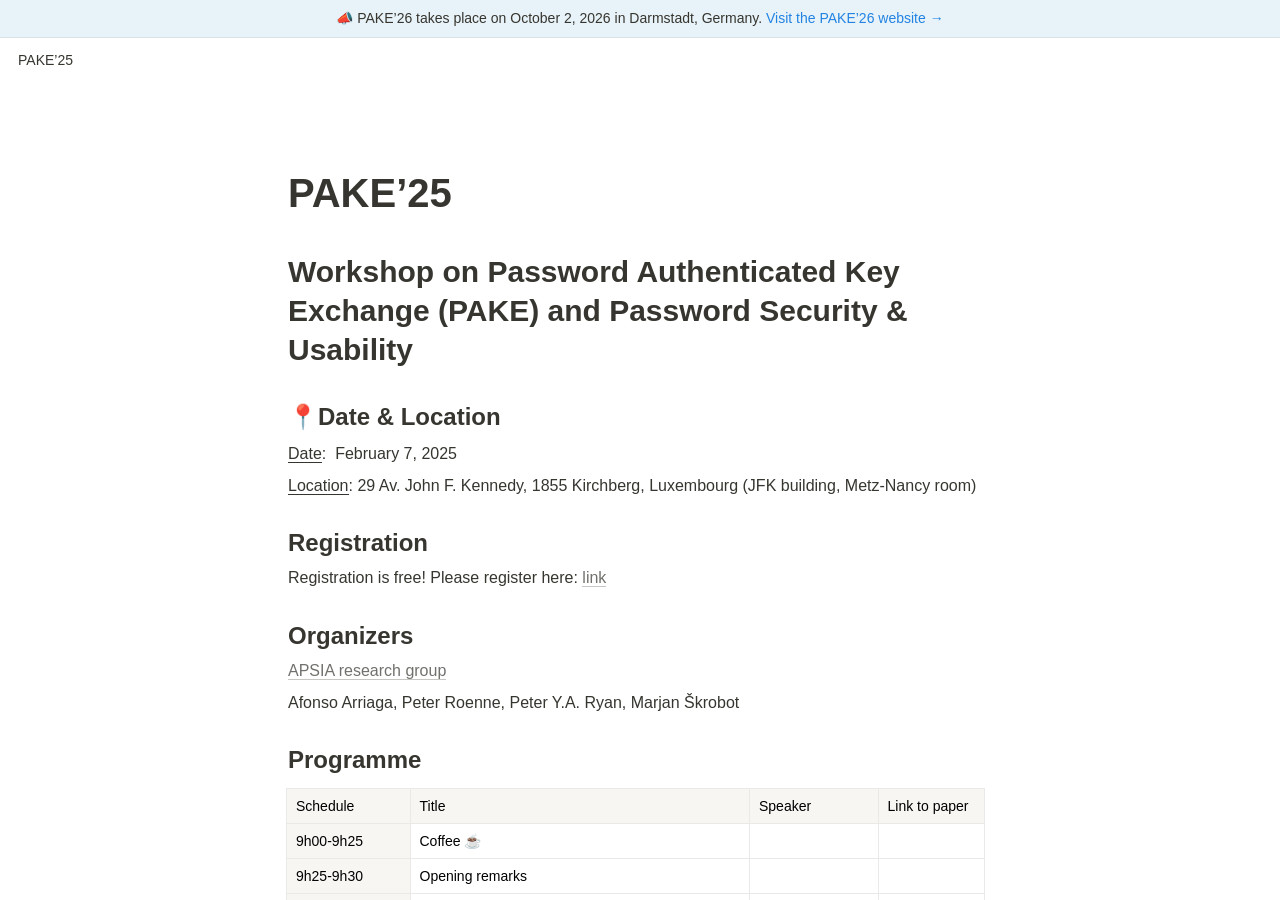
==== commit ad90bce5: "add link to PAKE'26" ====
--- a/pake-25/index.html
+++ b/pake-25/index.html
@@ -1,4 +1,4 @@
-<html class="notion-html" lang="en" style="--full-viewport-height: 692px;"><head lang="en"><meta charset="utf-8"/><meta content="width=device-width,height=device-height,initial-scale=1,maximum-scale=1,user-scalable=no,viewport-fit=cover" name="viewport"/><noscript><meta content="0;url=https://www.notion.so/disabled-javascript.html" http-equiv="refresh"/></noscript><title>PAKE’25</title><meta content="en_US" property="og:locale"/><meta content="yes" name="mobile-web-app-capable"/><meta content="app-id=1232780281" property="apple-itunes-app"/><link href="/images/favicon.ico" rel="shortcut icon" type="image/x-icon"/><link href="/images/logo-ios.png" rel="apple-touch-icon"/><meta content="telephone=no" name="format-detection"/><meta content="no" name="msapplication-tap-highlight"/><link href="assets/4e8dd02ae0f74049b708c079bcd1feb979cff37d.css" media="print" rel="stylesheet"/><style>body{background:#fff}body.dark{background:#191919}@keyframes startup-shimmer-animation{0%{transform:translateX(-100%) translateZ(0)}100%{transform:translateX(100%) translateZ(0)}}@keyframes startup-shimmer-fade-in{0%{opacity:0}100%{opacity:1}}@keyframes startup-spinner-rotate{0%{transform:rotate(0) translateZ(0)}100%{transform:rotate(360deg) translateZ(0)}}#initial-loading-spinner{position:fixed;height:100vh;width:100vw;z-index:-1;display:none;align-items:center;justify-content:center;opacity:.5}#initial-loading-spinner svg{height:24px;width:24px;animation:startup-spinner-rotate 1s linear infinite;transform-origin:center center;pointer-events:none}#skeleton{background:#fff;position:fixed;height:100vh;width:100vw;z-index:-1;display:none;overflow:hidden}#initial-loading-spinner.show,#skeleton.show{display:flex}body.dark #skeleton{background:#191919}.notion-front-page #skeleton,.notion-mobile #skeleton{display:none}#skeleton-sidebar{background-color:#f8f8f7;box-shadow:inset -1px 0 0 0 rgba(0,0,0,.025);display:flex;width:240px;flex-direction:column;padding:12px 14px;overflow:hidden}body.dark #skeleton-sidebar{background-color:#202020;box-shadow:inset -1px 0 0 0 rgba(255,255,255,.05)}#skeleton.isElectron #skeleton-sidebar{padding-top:46px}#skeleton .row{display:flex;margin-bottom:11px;align-items:center}#skeleton .row.fadein{animation:1s ease-in 0s 1 normal both running startup-shimmer-fade-in}#skeleton .chevron{width:12px;height:12px;display:block;margin-right:4px;fill:rgba(227,226,224,.5)}body.dark #skeleton .chevron{fill:#2f2f2f}.startup-shimmer{background:rgba(227,226,224,.5);overflow:hidden;position:relative}body.dark .startup-shimmer{background:#2f2f2f}.startup-shimmer::before{content:"";position:absolute;height:100%;width:100%;z-index:1;animation:1s linear infinite startup-shimmer-animation;background:linear-gradient(90deg,rgba(0,0,0,0) 0,rgba(0,0,0,.03) 50%,rgba(0,0,0,0) 100%)}body.dark .startup-shimmer::before{background:linear-gradient(90deg,transparent 0,rgba(86,86,86,.1) 50%,transparent 100%)}#skeleton .icon{width:20px;height:20px;border-radius:4px}#skeleton .text{height:10px;border-radius:10px}#skeleton .draggable{-webkit-app-region:drag;position:absolute;top:0;left:0;width:100%;height:36px;display:none}#skeleton.isElectron .draggable{display:block}</style><link href="assets/4c13ad35fdc2465e2d82a5e704fe32e3f786dbe3.css" rel="stylesheet"/><link href="assets/injection.css" rel="stylesheet"/><style>
+<html class="notion-html" lang="en" style="--full-viewport-height: 692px;"><head lang="en"><meta charset="utf-8"/><meta content="width=device-width,height=device-height,initial-scale=1,maximum-scale=1,user-scalable=no,viewport-fit=cover" name="viewport"/><title>PAKE’25</title><meta content="en_US" property="og:locale"/><meta content="yes" name="mobile-web-app-capable"/><meta content="app-id=1232780281" property="apple-itunes-app"/><link href="/images/favicon.ico" rel="shortcut icon" type="image/x-icon"/><link href="/images/logo-ios.png" rel="apple-touch-icon"/><meta content="telephone=no" name="format-detection"/><meta content="no" name="msapplication-tap-highlight"/><link href="assets/4e8dd02ae0f74049b708c079bcd1feb979cff37d.css" media="print" rel="stylesheet"/><style>body{background:#fff}body.dark{background:#191919}@keyframes startup-shimmer-animation{0%{transform:translateX(-100%) translateZ(0)}100%{transform:translateX(100%) translateZ(0)}}@keyframes startup-shimmer-fade-in{0%{opacity:0}100%{opacity:1}}@keyframes startup-spinner-rotate{0%{transform:rotate(0) translateZ(0)}100%{transform:rotate(360deg) translateZ(0)}}#initial-loading-spinner{position:fixed;height:100vh;width:100vw;z-index:-1;display:none;align-items:center;justify-content:center;opacity:.5}#initial-loading-spinner svg{height:24px;width:24px;animation:startup-spinner-rotate 1s linear infinite;transform-origin:center center;pointer-events:none}#skeleton{background:#fff;position:fixed;height:100vh;width:100vw;z-index:-1;display:none;overflow:hidden}#initial-loading-spinner.show,#skeleton.show{display:flex}body.dark #skeleton{background:#191919}.notion-front-page #skeleton,.notion-mobile #skeleton{display:none}#skeleton-sidebar{background-color:#f8f8f7;box-shadow:inset -1px 0 0 0 rgba(0,0,0,.025);display:flex;width:240px;flex-direction:column;padding:12px 14px;overflow:hidden}body.dark #skeleton-sidebar{background-color:#202020;box-shadow:inset -1px 0 0 0 rgba(255,255,255,.05)}#skeleton.isElectron #skeleton-sidebar{padding-top:46px}#skeleton .row{display:flex;margin-bottom:11px;align-items:center}#skeleton .row.fadein{animation:1s ease-in 0s 1 normal both running startup-shimmer-fade-in}#skeleton .chevron{width:12px;height:12px;display:block;margin-right:4px;fill:rgba(227,226,224,.5)}body.dark #skeleton .chevron{fill:#2f2f2f}.startup-shimmer{background:rgba(227,226,224,.5);overflow:hidden;position:relative}body.dark .startup-shimmer{background:#2f2f2f}.startup-shimmer::before{content:"";position:absolute;height:100%;width:100%;z-index:1;animation:1s linear infinite startup-shimmer-animation;background:linear-gradient(90deg,rgba(0,0,0,0) 0,rgba(0,0,0,.03) 50%,rgba(0,0,0,0) 100%)}body.dark .startup-shimmer::before{background:linear-gradient(90deg,transparent 0,rgba(86,86,86,.1) 50%,transparent 100%)}#skeleton .icon{width:20px;height:20px;border-radius:4px}#skeleton .text{height:10px;border-radius:10px}#skeleton .draggable{-webkit-app-region:drag;position:absolute;top:0;left:0;width:100%;height:36px;display:none}#skeleton.isElectron .draggable{display:block}</style><link href="assets/4c13ad35fdc2465e2d82a5e704fe32e3f786dbe3.css" rel="stylesheet"/><link href="assets/injection.css" rel="stylesheet"/><style>
 
 
 		
@@ -17,4 +17,4 @@
 	
 	</style>
 	<link rel="stylesheet" href="assets/fix.css">
-	</head><body class="notion-body"><style id="scroll-properties"></style><script src="assets/injection.js" type="text/javascript"></script><div id="notion-app"><div class="notion-app-inner notion-light-theme" style='color: rgb(55, 53, 47); fill: currentcolor; line-height: 1.5; font-family: ui-sans-serif, -apple-system, BlinkMacSystemFont, "Segoe UI Variable Display", "Segoe UI", Helvetica, "Apple Color Emoji", Arial, sans-serif, "Segoe UI Emoji", "Segoe UI Symbol"; -webkit-font-smoothing: auto; background-color: white; transition: height 0.1s;'><div style="height: 100%;"><div class="notion-cursor-listener" style="width: 100vw; height: 100%; position: relative; display: flex; flex: 1 1 0%; background: white; cursor: text;"><div class="" style="order: 3; display: flex; flex-direction: column; width: 100%; overflow: hidden; isolation: auto;"><header style="background: white; max-width: 100vw; z-index: 100; user-select: none;"><div class="notion-topbar" style="width: calc(100% + 0px); max-width: 100vw; height: 44px; opacity: 1; transition: opacity 700ms, color 700ms; position: relative; left: 0px;"><div style="display: flex; justify-content: space-between; align-items: center; overflow: hidden; height: 44px; padding-left: 12px; padding-right: 10px;"><div class="notranslate shadow-cursor-breadcrumb" style="display: flex; align-items: center; line-height: 1.2; font-size: 14px; height: 100%; flex-grow: 0; margin-right: 8px; min-width: 0px;"><div aria-disabled="true" role="button" style="user-select: none; transition: background 20ms ease-in; cursor: default; display: inline-flex; align-items: center; flex-shrink: 1; white-space: nowrap; height: 24px; border-radius: 6px; font-size: 14px; line-height: 1.2; min-width: 0px; padding-left: 6px; padding-right: 6px; color: rgb(55, 53, 47);" tabindex="-1"><div class="notranslate" style="white-space: nowrap; overflow: hidden; text-overflow: ellipsis; max-width: 240px;">PAKE’25</div></div></div><div style="flex-grow: 1; flex-shrink: 1;"></div><div style="display: flex; justify-content: space-between; padding-left: 10px;"><div data-popup-origin="true" style="display: contents;"><div aria-disabled="true" aria-label="Close panel" class="notion-close-sidebar" role="button" style="user-select: none; transition-behavior: normal; transition-duration: 200ms; transition-timing-function: ease; transition-property: opacity; cursor: default; opacity: 0; display: inline-flex; align-items: center; justify-content: center; flex-shrink: 0; border-radius: 6px; height: 24px; width: 24px; padding: 0px; position: relative; margin-left: 10px; fill: rgba(55, 53, 47, 0.45);" tabindex="-1"><svg class="doubleChevronRight" role="graphics-symbol" style="width: 16px; height: 16px; display: block; fill: inherit; flex-shrink: 0;" viewBox="0 0 16 16"><path d="M2.25781 14.1211C2.47656 14.1211 2.66797 14.0391 2.81836 13.8887L8.14355 8.67969C8.32812 8.49512 8.41699 8.29688 8.41699 8.06445C8.41699 7.8252 8.32812 7.62012 8.14355 7.44922L2.81836 2.24023C2.66797 2.08984 2.4834 2.00781 2.25781 2.00781C1.81348 2.00781 1.46484 2.35645 1.46484 2.80078C1.46484 3.0127 1.55371 3.21777 1.7041 3.375L6.50977 8.05762L1.7041 12.7539C1.55371 12.9043 1.46484 13.1094 1.46484 13.3281C1.46484 13.7725 1.81348 14.1211 2.25781 14.1211ZM8.36914 14.1211C8.58789 14.1211 8.77246 14.0391 8.92285 13.8887L14.2549 8.67969C14.4395 8.49512 14.5283 8.29688 14.5283 8.06445C14.5283 7.8252 14.4326 7.62012 14.2549 7.44922L8.92285 2.24023C8.77246 2.08984 8.58789 2.00781 8.36914 2.00781C7.9248 2.00781 7.56934 2.35645 7.56934 2.80078C7.56934 3.0127 7.66504 3.21777 7.81543 3.375L12.6211 8.05762L7.81543 12.7539C7.66504 12.9043 7.56934 13.1094 7.56934 13.3281C7.56934 13.7725 7.9248 14.1211 8.36914 14.1211Z"></path></svg></div></div><div style="display: flex;"><div role="button" style="user-select: none; transition: background 20ms ease-in; cursor: pointer; display: inline-flex; align-items: center; flex-shrink: 0; white-space: nowrap; height: 28px; border-radius: 6px; font-size: 14px; line-height: 1.2; min-width: 0px; padding-left: 8px; padding-right: 8px; color: rgb(55, 53, 47);" tabindex="0"><svg class="search" role="graphics-symbol" style="width: 14px; height: 14px; display: block; fill: inherit; flex-shrink: 0;" viewBox="0 0 16 16"><path d="M.281 6.438c0-.875.164-1.696.492-2.461a6.484 6.484 0 011.375-2.032A6.237 6.237 0 016.64.078 6.2 6.2 0 019.11.57c.77.328 1.447.787 2.03 1.375a6.374 6.374 0 011.368 2.032c.333.765.5 1.586.5 2.46 0 .688-.107 1.342-.32 1.961a6.28 6.28 0 01-.868 1.696l3.563 3.578c.11.104.19.226.242.367.057.14.086.29.086.445 0 .22-.05.417-.149.594a1.122 1.122 0 01-1 .57c-.156 0-.307-.028-.453-.086a1.058 1.058 0 01-.382-.25l-3.586-3.585c-.5.333-1.047.596-1.641.789a6.089 6.089 0 01-1.86.28 6.237 6.237 0 01-2.468-.491 6.4 6.4 0 01-2.024-1.367A6.509 6.509 0 01.773 8.913a6.256 6.256 0 01-.492-2.476zm1.664 0c0 .65.12 1.26.36 1.828a4.775 4.775 0 001.015 1.5c.433.427.933.763 1.5 1.007a4.548 4.548 0 001.82.368c.652 0 1.261-.123 1.829-.368a4.747 4.747 0 002.508-2.507 4.567 4.567 0 00.367-1.829c0-.645-.123-1.252-.367-1.82a4.776 4.776 0 00-1.016-1.5A4.578 4.578 0 008.469 2.11a4.567 4.567 0 00-1.828-.367c-.646 0-1.253.123-1.82.367a4.667 4.667 0 00-1.5 1.008c-.433.432-.772.932-1.016 1.5a4.633 4.633 0 00-.36 1.82z"></path></svg></div><div data-popup-origin="true" style="display: contents;"><div role="button" style="user-select: none; transition: background 20ms ease-in; cursor: pointer; display: inline-flex; align-items: center; flex-shrink: 0; white-space: nowrap; height: 28px; border-radius: 6px; font-size: 14px; line-height: 1.2; min-width: 0px; padding-left: 8px; padding-right: 8px; color: rgb(55, 53, 47);" tabindex="0"><svg class="duplicate" role="graphics-symbol" style="width: 15px; height: 15px; display: block; fill: inherit; flex-shrink: 0;" viewBox="0 0 16 16"><path d="M2.83887 12.1523H4.00098V13.1846C4.00098 14.6406 4.75977 15.3994 6.24316 15.3994H13.1611C14.6377 15.3994 15.4033 14.6406 15.4033 13.1846V6.21191C15.4033 4.75586 14.6377 3.99707 13.1611 3.99707H11.999V2.96484C11.999 1.50879 11.2334 0.75 9.75684 0.75H2.83887C1.3623 0.75 0.59668 1.50195 0.59668 2.96484V9.93066C0.59668 11.3936 1.3623 12.1523 2.83887 12.1523ZM2.9209 10.8125C2.28516 10.8125 1.93652 10.4844 1.93652 9.82129V3.08105C1.93652 2.41797 2.28516 2.08301 2.9209 2.08301H9.68164C10.3105 2.08301 10.666 2.41797 10.666 3.08105V3.99707H6.24316C4.75977 3.99707 4.00098 4.75586 4.00098 6.21191V10.8125H2.9209ZM6.31836 14.0596C5.68262 14.0596 5.34082 13.7314 5.34082 13.0684V6.32812C5.34082 5.66504 5.68262 5.33691 6.31836 5.33691H13.0791C13.708 5.33691 14.0635 5.66504 14.0635 6.32812V13.0684C14.0635 13.7314 13.708 14.0596 13.0791 14.0596H6.31836Z"></path></svg></div></div><div data-popup-origin="true" style="display: contents;"><div aria-label="More actions" role="button" style="user-select: none; transition: background 20ms ease-in; cursor: pointer; display: flex; align-items: center; justify-content: center; width: 32px; height: 28px; border-radius: 4px;" tabindex="0"><svg class="ellipsis" role="graphics-symbol" style="width: 18px; height: 18px; display: block; fill: inherit; flex-shrink: 0;" viewBox="0 0 16 16"><path d="M2.887 9.014c.273 0 .52-.064.738-.192.219-.132.394-.307.526-.526.133-.219.199-.46.199-.725 0-.405-.142-.747-.424-1.025a1.41 1.41 0 00-1.04-.417c-.264 0-.505.066-.724.198a1.412 1.412 0 00-.718 1.244c0 .265.064.506.192.725.132.219.307.394.526.526.219.128.46.192.725.192zm5.113 0a1.412 1.412 0 001.244-.718c.132-.219.198-.46.198-.725 0-.405-.14-.747-.423-1.025A1.386 1.386 0 008 6.129c-.264 0-.506.066-.725.198a1.412 1.412 0 00-.718 1.244c0 .265.064.506.192.725.132.219.308.394.526.526.22.128.46.192.725.192zm5.106 0c.265 0 .506-.064.725-.192.219-.132.394-.307.526-.526.133-.219.199-.46.199-.725 0-.405-.142-.747-.424-1.025a1.394 1.394 0 00-1.026-.417 1.474 1.474 0 00-1.265.718c-.127.218-.19.46-.19.724 0 .265.063.506.19.725.133.219.308.394.527.526.223.128.47.192.738.192z"></path></svg></div></div><div role="button" style="user-select: none; transition: background 20ms ease-in; cursor: pointer; display: inline-flex; align-items: center; justify-content: center; white-space: nowrap; border-radius: 6px; height: 32px; padding: 0px 10px; font-size: 14px; line-height: 1.2; border: 1px solid rgba(55, 53, 47, 0.16); margin-left: 8px;" tabindex="0">Made with<svg class="notionLogo" role="graphics-symbol" style="width: 14px; height: 14px; display: block; fill: inherit; flex-shrink: 0; margin-left: 6px;" viewBox="0 0 120 126"><path d="M 20.6927 21.9315C 24.5836 25.0924 26.0432 24.8512 33.3492 24.3638L 102.228 20.2279C 103.689 20.2279 102.474 18.7705 101.987 18.5283L 90.5477 10.2586C 88.3558 8.55699 85.4356 6.60818 79.8387 7.09563L 13.1433 11.9602C 10.711 12.2014 10.2251 13.4175 11.1939 14.3924L 20.6927 21.9315ZM 24.8281 37.9835L 24.8281 110.456C 24.8281 114.351 26.7745 115.808 31.1553 115.567L 106.853 111.187C 111.236 110.946 111.724 108.267 111.724 105.103L 111.724 33.1169C 111.724 29.958 110.509 28.2544 107.826 28.4976L 28.721 33.1169C 25.8018 33.3622 24.8281 34.8225 24.8281 37.9835ZM 99.5567 41.8711C 100.042 44.0622 99.5567 46.2512 97.3618 46.4974L 93.7143 47.2241L 93.7143 100.728C 90.5477 102.43 87.6275 103.403 85.1942 103.403C 81.2983 103.403 80.3226 102.186 77.4044 98.54L 53.5471 61.087L 53.5471 97.3239L 61.0964 99.0275C 61.0964 99.0275 61.0964 103.403 55.0057 103.403L 38.2148 104.377C 37.727 103.403 38.2148 100.973 39.9179 100.486L 44.2996 99.2717L 44.2996 51.36L 38.2158 50.8725C 37.728 48.6815 38.9431 45.5225 42.3532 45.2773L 60.3661 44.0631L 85.1942 82.0036L 85.1942 48.4402L 78.864 47.7136C 78.3781 45.0351 80.3226 43.0902 82.7569 42.849L 99.5567 41.8711ZM 7.5434 5.39404L 76.9175 0.285276C 85.4366 -0.445402 87.6285 0.0440428 92.983 3.93368L 115.128 19.4982C 118.782 22.1747 120 22.9034 120 25.8211L 120 111.187C 120 116.537 118.051 119.701 111.237 120.185L 30.6734 125.05C 25.5584 125.294 23.124 124.565 20.4453 121.158L 4.13735 99.9994C 1.21516 96.1048 0 93.191 0 89.7819L 0 13.903C 0 9.5279 1.94945 5.8785 7.5434 5.39404Z"></path></svg></div></div></div></div></div><div style="width: calc(100% + 0px); user-select: none;"></div></header><main class="notion-frame" style="flex-grow: 0; flex-shrink: 1; display: flex; flex-direction: column; background: white; z-index: 1; height: calc(-44px + 100vh); max-height: 100%; position: relative; width: 1200px; transform: translateX(0px); transition-duration: 200ms; transition-timing-function: ease; transition-property: width, transform;"><div style="display: contents;"><div class="notion-scroller vertical" style="z-index: 1; display: flex; flex-direction: column; flex-grow: 1; position: relative; align-items: center; margin-right: 0px; margin-bottom: 0px; overflow: hidden auto;"><div class="sticky-portal-target" data-sticky-stack-name="default" style="position: sticky; z-index: 85; width: 100%; top: 0px; left: 0px; height: 0px; flex: 0 1 0%;"></div><div style="position: absolute; top: 0px; left: 0px; z-index: 99;"><div class="notion-selectable-hover-menu-item"></div></div><div aria-disabled="true" aria-label="Start typing to edit text" aria-multiline="true" class="whenContentEditable" data-content-editable-root="true" role="textbox" style="caret-color: rgb(55, 53, 47); width: 100%; display: flex; flex-direction: column; position: relative; align-items: center; flex-grow: 1; --whenContentEditable--WebkitUserModify: read-write-plaintext-only;"><span data-content-editable-root-tiny-selection-trap="true" style="height: 1px; width: 1px; caret-color: transparent; margin-top: -1px;"></span><div class="layout" style="padding-bottom: 30vh; transform: translateX(0px); transition-duration: 200ms; transition-timing-function: ease; transition-property: transform;"><div class="pseudoSelection" contenteditable="false" data-content-editable-void="true" style="user-select: none; --pseudoSelection--background: transparent; display: contents;"><div class="layout-margin-right" style="width: calc(100% + 0px); grid-row: 1 / -1; padding-left: 0px; position: sticky; top: 0px; right: 0px; z-index: 80; transition: opacity 0.2s; opacity: 1; visibility: visible; pointer-events: none;"><div style="width: 100%; height: 0px;"></div><div class="hide-scrollbar ignore-scrolling-container notion-floating-table-of-contents" style="position: absolute; top: 0px; width: calc(100% + 0px); height: calc(-44px + 100vh); display: flex; flex-direction: column; pointer-events: none;"><div style="display: flex;"><div contenteditable="false" data-content-editable-void="true" style="width: 100%;"><div style="max-height: 438px; margin-bottom: 60px; pointer-events: auto;"><div style="max-height: 400px; display: none; flex-direction: row; position: absolute; top: 130px; right: 0px; overflow-y: hidden; opacity: 1; transition-duration: 200ms; transition-timing-function: ease; transition-property: opacity;"><div style="width: 56px; display: flex; flex-direction: column; justify-content: center; padding-bottom: 12px; padding-right: 8px;"><div style="display: flex; flex-direction: column; gap: 12px; padding-left: 20px; padding-bottom: 12px; height: 100%;"><div><div style="background-color: rgb(50, 48, 44); height: 2px; width: 16px; transition: background 0.2s, box-shadow 0.2s; box-shadow: none; border-radius: 2px; margin-left: 0px;"></div></div><div><div style="background-color: rgb(227, 226, 224); height: 2px; width: 12px; transition: background 0.2s, box-shadow 0.2s; box-shadow: none; border-radius: 2px; margin-left: 4px;"></div></div><div><div style="background-color: rgb(227, 226, 224); height: 2px; width: 12px; transition: background 0.2s, box-shadow 0.2s; box-shadow: none; border-radius: 2px; margin-left: 4px;"></div></div><div><div style="background-color: rgb(227, 226, 224); height: 2px; width: 12px; transition: background 0.2s, box-shadow 0.2s; box-shadow: none; border-radius: 2px; margin-left: 4px;"></div></div><div><div style="background-color: rgb(227, 226, 224); height: 2px; width: 12px; transition: background 0.2s, box-shadow 0.2s; box-shadow: none; border-radius: 2px; margin-left: 4px;"></div></div><div><div style="background-color: rgb(227, 226, 224); height: 2px; width: 12px; transition: background 0.2s, box-shadow 0.2s; box-shadow: none; border-radius: 2px; margin-left: 4px;"></div></div><div><div style="background-color: rgb(227, 226, 224); height: 2px; width: 12px; transition: background 0.2s, box-shadow 0.2s; box-shadow: none; border-radius: 2px; margin-left: 4px;"></div></div></div></div></div></div></div></div></div></div></div><div class="layout-full" style="isolation: isolate;"><div class="pseudoSelection" contenteditable="false" data-content-editable-void="true" style="user-select: none; --pseudoSelection--background: transparent; width: 100%; display: flex; flex-direction: column; align-items: center; flex-shrink: 0; flex-grow: 0; z-index: 2; transform: translateX(0px); transition-duration: 200ms; transition-timing-function: ease; transition-property: transform;"></div></div><div class="layout-content" style="margin-left: -4px;"><div style="width: 100%; display: flex; flex-direction: column; align-items: center; flex-shrink: 0; flex-grow: 0;"><div style="max-width: 100%; padding-left: calc(0px + env(safe-area-inset-left)); width: 100%;"><div class="pseudoSelection" contenteditable="false" data-content-editable-void="true" style="user-select: none; --pseudoSelection--background: transparent; pointer-events: none;"><div style="display: flow-root; pointer-events: auto;"></div><div><div class="notion-page-controls" style='display: flex; justify-content: flex-start; flex-wrap: wrap; padding-top: 80px; padding-bottom: 4px; margin-left: -1px; color: rgba(55, 53, 47, 0.5); font-family: ui-sans-serif, -apple-system, BlinkMacSystemFont, "Segoe UI Variable Display", "Segoe UI", Helvetica, "Apple Color Emoji", Arial, sans-serif, "Segoe UI Emoji", "Segoe UI Symbol"; pointer-events: auto;'></div></div></div><div style="padding-right: calc(0px + env(safe-area-inset-right));"><div><div class="notion-selectable notion-page-block" data-block-id="184139bb-aa6e-805e-85f8-eed41f06484a" style='color: rgb(55, 53, 47); font-weight: 700; line-height: 1.2; font-size: 40px; font-family: ui-sans-serif, -apple-system, BlinkMacSystemFont, "Segoe UI Variable Display", "Segoe UI", Helvetica, "Apple Color Emoji", Arial, sans-serif, "Segoe UI Emoji", "Segoe UI Symbol"; cursor: text; display: flex; align-items: center;'><h1 contenteditable="false" data-content-editable-leaf="true" placeholder="New page" spellcheck="true" style="max-width: 100%; width: 100%; white-space: pre-wrap; word-break: break-word; caret-color: rgb(55, 53, 47); padding-top: 3px; padding-left: 2px; padding-right: 2px; font-size: 1em; font-weight: inherit; margin: 0px;">PAKE’25</h1></div><div style="margin-left: 4px;"></div></div></div></div></div></div><div class="layout-content" style="margin-left: -2px; margin-top: 8px;"><div class="notion-page-content" style="flex-shrink: 0; flex-grow: 1; max-width: 100%; display: flex; align-items: flex-start; flex-direction: column; font-size: 16px; line-height: 1.5; width: 100%; z-index: 4; padding: 8px 0px 0px;"><div class="notion-selectable notion-header-block start-of-content" data-block-id="184139bb-aa6e-809e-99a7-d68add217ab0" style="width: 100%; max-width: 1008px; margin-top: 2em; margin-bottom: 4px;"><div style="display: flex; width: 100%; color: inherit; fill: inherit;"><h2 contenteditable="false" data-content-editable-leaf="true" placeholder="Heading 1" spellcheck="true" style='max-width: 100%; width: 100%; white-space: pre-wrap; word-break: break-word; caret-color: rgb(55, 53, 47); padding: 3px 2px; font-family: ui-sans-serif, -apple-system, BlinkMacSystemFont, "Segoe UI Variable Display", "Segoe UI", Helvetica, "Apple Color Emoji", Arial, sans-serif, "Segoe UI Emoji", "Segoe UI Symbol"; font-weight: 600; font-size: 1.875em; line-height: 1.3; margin: 0px;'>Workshop on Password Authenticated Key Exchange (PAKE) and Password Security &amp; Usability</h2><div style="position: relative; left: 0px;"></div></div></div><div class="notion-selectable notion-sub_header-block" data-block-id="184139bb-aa6e-802a-87cc-eed6ed5f90a4" style="width: 100%; max-width: 1008px; margin-top: 1.4em; margin-bottom: 1px;"><div style="display: flex; width: 100%; color: inherit; fill: inherit;"><h3 contenteditable="false" data-content-editable-leaf="true" placeholder="Heading 2" spellcheck="true" style='max-width: 100%; width: 100%; white-space: pre-wrap; word-break: break-word; caret-color: rgb(55, 53, 47); padding: 3px 2px; font-family: ui-sans-serif, -apple-system, BlinkMacSystemFont, "Segoe UI Variable Display", "Segoe UI", Helvetica, "Apple Color Emoji", Arial, sans-serif, "Segoe UI Emoji", "Segoe UI Symbol"; font-weight: 600; font-size: 1.5em; line-height: 1.3; margin: 0px;'><span aria-label="📍" role="img" style='white-space:nowrap;font-size:1em;font-family:"Apple Color Emoji", "Segoe UI Emoji", "Segoe UI Symbol"'>📍</span>Date &amp; Location</h3><div style="position: relative; left: 0px;"></div></div></div><div class="notion-selectable notion-text-block" data-block-id="184139bb-aa6e-8082-a82b-e8f068017e32" style="width: 100%; max-width: 1008px; margin-top: 1px; margin-bottom: 1px;"><div style="color: inherit; fill: inherit;"><div style="display: flex;"><div contenteditable="false" data-content-editable-leaf="true" placeholder=" " spellcheck="true" style="max-width: 100%; width: 100%; white-space: pre-wrap; word-break: break-word; caret-color: rgb(55, 53, 47); padding: 3px 2px;"><span class="notion-enable-hover" data-token-index="0" style="color:inherit;border-bottom:0.05em solid;word-wrap:break-word">Date</span>:  February 7, 2025</div><div style="position: relative; left: 0px;"></div></div></div></div><div class="notion-selectable notion-text-block" data-block-id="184139bb-aa6e-80e5-9472-e76b6a658978" style="width: 100%; max-width: 1008px; margin-top: 1px; margin-bottom: 1px;"><div style="color: inherit; fill: inherit;"><div style="display: flex;"><div contenteditable="false" data-content-editable-leaf="true" placeholder=" " spellcheck="true" style="max-width: 100%; width: 100%; white-space: pre-wrap; word-break: break-word; caret-color: rgb(55, 53, 47); padding: 3px 2px;"><span class="notion-enable-hover" data-token-index="0" style="color:inherit;border-bottom:0.05em solid;word-wrap:break-word">Location</span>: 29 Av. John F. Kennedy, 1855 Kirchberg, Luxembourg (JFK building, Metz-Nancy room)</div><div style="position: relative; left: 0px;"></div></div></div></div><div class="notion-selectable notion-sub_header-block" data-block-id="184139bb-aa6e-8055-a67c-e2040f980967" style="width: 100%; max-width: 1008px; margin-top: 1.4em; margin-bottom: 1px;"><div style="display: flex; width: 100%; color: inherit; fill: inherit;"><h3 contenteditable="false" data-content-editable-leaf="true" placeholder="Heading 2" spellcheck="true" style='max-width: 100%; width: 100%; white-space: pre-wrap; word-break: break-word; caret-color: rgb(55, 53, 47); padding: 3px 2px; font-family: ui-sans-serif, -apple-system, BlinkMacSystemFont, "Segoe UI Variable Display", "Segoe UI", Helvetica, "Apple Color Emoji", Arial, sans-serif, "Segoe UI Emoji", "Segoe UI Symbol"; font-weight: 600; font-size: 1.5em; line-height: 1.3; margin: 0px;'>Registration</h3><div style="position: relative; left: 0px;"></div></div></div><div class="notion-selectable notion-text-block" data-block-id="184139bb-aa6e-804a-b3f2-c433d1691c46" style="width: 100%; max-width: 1008px; margin-top: 1px; margin-bottom: 1px;"><div style="color: inherit; fill: inherit;"><div style="display: flex;"><div contenteditable="false" data-content-editable-leaf="true" placeholder=" " spellcheck="true" style="max-width: 100%; width: 100%; white-space: pre-wrap; word-break: break-word; caret-color: rgb(55, 53, 47); padding: 3px 2px;">Registration is free! Please register here: <a class="notion-link-token notion-focusable-token notion-enable-hover" data-token-index="1" href="https://forms.office.com/Pages/ResponsePage.aspx?id=lZxaRJ0PU0mdsbxKRd0SICxPXBCsYbdDnDXf0X9GM8NUNFZEVlJGWTBUSTVHM0FXTFVDM0NSSFVFOSQlQCN0PWcu" rel="noopener noreferrer" style="cursor:pointer;color:inherit;word-wrap:break-word;text-decoration:inherit" tabindex="0"><span class="link-annotation-184139bb-aa6e-804a-b3f2-c433d1691c46-2027632028" style="border-bottom:0.05em solid;border-color:rgba(55,53,47,.4);opacity:0.7">link</span></a></div><div style="position: relative; left: 0px;"></div></div></div></div><div class="notion-selectable notion-sub_header-block" data-block-id="188139bb-aa6e-8068-994d-d5744055d245" style="width: 100%; max-width: 1008px; margin-top: 1.4em; margin-bottom: 1px;"><div style="display: flex; width: 100%; color: inherit; fill: inherit;"><h3 contenteditable="false" data-content-editable-leaf="true" placeholder="Heading 2" spellcheck="true" style='max-width: 100%; width: 100%; white-space: pre-wrap; word-break: break-word; caret-color: rgb(55, 53, 47); padding: 3px 2px; font-family: ui-sans-serif, -apple-system, BlinkMacSystemFont, "Segoe UI Variable Display", "Segoe UI", Helvetica, "Apple Color Emoji", Arial, sans-serif, "Segoe UI Emoji", "Segoe UI Symbol"; font-weight: 600; font-size: 1.5em; line-height: 1.3; margin: 0px;'>Organizers</h3><div style="position: relative; left: 0px;"></div></div></div><div class="notion-selectable notion-text-block" data-block-id="188139bb-aa6e-8023-aa33-c4d2ff3da302" style="width: 100%; max-width: 1008px; margin-top: 1px; margin-bottom: 1px;"><div style="color: inherit; fill: inherit;"><div style="display: flex;"><div contenteditable="false" data-content-editable-leaf="true" placeholder=" " spellcheck="true" style="max-width: 100%; width: 100%; white-space: pre-wrap; word-break: break-word; caret-color: rgb(55, 53, 47); padding: 3px 2px;"><a class="notion-link-token notion-focusable-token notion-enable-hover" data-token-index="0" href="https://www.uni.lu/snt-en/research-groups/apsia/" rel="noopener noreferrer" style="cursor:pointer;color:inherit;word-wrap:break-word;text-decoration:inherit" tabindex="0"><span class="link-annotation-188139bb-aa6e-8023-aa33-c4d2ff3da302--1158709460" style="border-bottom:0.05em solid;border-color:rgba(55,53,47,.4);opacity:0.7">APSIA research group</span></a></div><div style="position: relative; left: 0px;"></div></div></div></div><div class="notion-selectable notion-text-block" data-block-id="188139bb-aa6e-8088-95ac-f20d5d974f77" style="width: 100%; max-width: 1008px; margin-top: 1px; margin-bottom: 1px;"><div style="color: inherit; fill: inherit;"><div style="display: flex;"><div contenteditable="false" data-content-editable-leaf="true" placeholder=" " spellcheck="true" style="max-width: 100%; width: 100%; white-space: pre-wrap; word-break: break-word; caret-color: rgb(55, 53, 47); padding: 3px 2px;">Afonso Arriaga, Peter Roenne, Peter Y.A. Ryan, Marjan Škrobot</div><div style="position: relative; left: 0px;"></div></div></div></div><div class="notion-selectable notion-sub_header-block" data-block-id="184139bb-aa6e-80ce-a144-d16f3ebce36f" style="width: 100%; max-width: 1008px; margin-top: 1.4em; margin-bottom: 1px;"><div style="display: flex; width: 100%; color: inherit; fill: inherit;"><h3 contenteditable="false" data-content-editable-leaf="true" placeholder="Heading 2" spellcheck="true" style='max-width: 100%; width: 100%; white-space: pre-wrap; word-break: break-word; caret-color: rgb(55, 53, 47); padding: 3px 2px; font-family: ui-sans-serif, -apple-system, BlinkMacSystemFont, "Segoe UI Variable Display", "Segoe UI", Helvetica, "Apple Color Emoji", Arial, sans-serif, "Segoe UI Emoji", "Segoe UI Symbol"; font-weight: 600; font-size: 1.5em; line-height: 1.3; margin: 0px;'>Programme</h3><div style="position: relative; left: 0px;"></div></div></div><div class="notion-selectable notion-table-block" data-block-id="184139bb-aa6e-8075-ac84-ea7472183c8f" style="width: 1200px; max-width: 1200px; margin-top: 1px; margin-bottom: 1px; align-self: center;"><div><div contenteditable="false" data-content-editable-void="true" style="color: inherit; fill: inherit; position: relative; display: flex;"><div class="notion-scroller horizontal" style="z-index: 1; flex-grow: 1; padding-left: 0px; margin-left: 0px; overflow: auto hidden; margin-right: 0px; margin-bottom: 0px;"><div class="notion-table-content" style="padding-left: 246px; padding-right: 246px;"><div class="notion-selectable notion-table-block" data-block-id="184139bb-aa6e-8075-ac84-ea7472183c8f" style="width: 100%; position: relative; align-self: center;"><div style="display: flex;"><div style="padding-top: 8px; padding-bottom: 18px; padding-inline-end: 18px;"><div class="notion-selectable notion-table-block notion-table-tbody-selectable" data-block-id="184139bb-aa6e-8075-ac84-ea7472183c8f" style="position: relative;"><div><table style="isolation: auto;"><tbody style="isolation: auto;"><tr class="notion-table-row" style="isolation: auto;"><th scope="col" style="background: rgb(247, 246, 243); font-weight: 500; border: 1px solid rgb(233, 233, 231); isolation: auto; position: relative; vertical-align: top; text-align: start; min-width: 123.5px; max-width: 123.5px; min-height: 32px;"><div class="notion-table-cell" style="isolation: auto;"><div class="notion-table-cell-text" contenteditable="false" data-content-editable-leaf="true" placeholder=" " spellcheck="true" style="max-width: 100%; width: 100%; white-space: pre-wrap; word-break: break-word; caret-color: rgb(55, 53, 47); padding: 7px 9px; background-color: transparent; font-size: 14px; line-height: 20px;">Schedule</div></div></th><th scope="col" style="background: rgb(247, 246, 243); font-weight: 500; border: 1px solid rgb(233, 233, 231); isolation: auto; position: relative; vertical-align: top; text-align: start; min-width: 339.5px; max-width: 339.5px; min-height: 32px;"><div class="notion-table-cell" style="isolation: auto;"><div class="notion-table-cell-text" contenteditable="false" data-content-editable-leaf="true" placeholder=" " spellcheck="true" style="max-width: 100%; width: 100%; white-space: pre-wrap; word-break: break-word; caret-color: rgb(55, 53, 47); padding: 7px 9px; background-color: transparent; font-size: 14px; line-height: 20px;">Title</div></div></th><th scope="col" style="background: rgb(247, 246, 243); font-weight: 500; border: 1px solid rgb(233, 233, 231); isolation: auto; position: relative; vertical-align: top; text-align: start; min-width: 128.5px; max-width: 128.5px; min-height: 32px;"><div class="notion-table-cell" style="isolation: auto;"><div class="notion-table-cell-text" contenteditable="false" data-content-editable-leaf="true" placeholder=" " spellcheck="true" style="max-width: 100%; width: 100%; white-space: pre-wrap; word-break: break-word; caret-color: rgb(55, 53, 47); padding: 7px 9px; background-color: transparent; font-size: 14px; line-height: 20px;">Speaker</div></div></th><th scope="col" style="background: rgb(247, 246, 243); font-weight: 500; border: 1px solid rgb(233, 233, 231); isolation: auto; position: relative; vertical-align: top; text-align: start; min-width: 106.5px; max-width: 106.5px; min-height: 32px;"><div class="notion-table-cell" style="isolation: auto;"><div class="notion-table-cell-text" contenteditable="false" data-content-editable-leaf="true" placeholder=" " spellcheck="true" style="max-width: 100%; width: 100%; white-space: pre-wrap; word-break: break-word; caret-color: rgb(55, 53, 47); padding: 7px 9px; background-color: transparent; font-size: 14px; line-height: 20px;">Link to paper</div></div></th></tr><tr class="notion-table-row" style="isolation: auto;"><th scope="row" style="background: rgb(247, 246, 243); font-weight: 500; border: 1px solid rgb(233, 233, 231); isolation: auto; position: relative; vertical-align: top; text-align: start; min-width: 123.5px; max-width: 123.5px; min-height: 32px;"><div class="notion-table-cell" style="isolation: auto;"><div class="notion-table-cell-text" contenteditable="false" data-content-editable-leaf="true" placeholder=" " spellcheck="true" style="max-width: 100%; width: 100%; white-space: pre-wrap; word-break: break-word; caret-color: rgb(55, 53, 47); padding: 7px 9px; background-color: transparent; font-size: 14px; line-height: 20px;">9h00-9h25</div></div></th><td style="color: inherit; fill: inherit; border: 1px solid rgb(233, 233, 231); isolation: auto; position: relative; vertical-align: top; text-align: start; min-width: 339.5px; max-width: 339.5px; min-height: 32px;"><div class="notion-table-cell" style="isolation: auto;"><div class="notion-table-cell-text" contenteditable="false" data-content-editable-leaf="true" placeholder=" " spellcheck="true" style="max-width: 100%; width: 100%; white-space: pre-wrap; word-break: break-word; caret-color: rgb(55, 53, 47); padding: 7px 9px; background-color: transparent; font-size: 14px; line-height: 20px;">Coffee ☕️</div></div></td><td style="color: inherit; fill: inherit; border: 1px solid rgb(233, 233, 231); isolation: auto; position: relative; vertical-align: top; text-align: start; min-width: 128.5px; max-width: 128.5px; min-height: 32px;"><div class="notion-table-cell" style="isolation: auto;"><div class="notion-table-cell-text" contenteditable="false" data-content-editable-leaf="true" placeholder=" " spellcheck="true" style="max-width: 100%; width: 100%; white-space: pre-wrap; word-break: break-word; caret-color: rgb(55, 53, 47); padding: 7px 9px; background-color: transparent; font-size: 14px; line-height: 20px; min-height: 1em; color: rgb(55, 53, 47); -webkit-text-fill-color: rgba(55, 53, 47, 0.5);"></div></div></td><td style="color: inherit; fill: inherit; border: 1px solid rgb(233, 233, 231); isolation: auto; position: relative; vertical-align: top; text-align: start; min-width: 106.5px; max-width: 106.5px; min-height: 32px;"><div class="notion-table-cell" style="isolation: auto;"><div class="notion-table-cell-text" contenteditable="false" data-content-editable-leaf="true" placeholder=" " spellcheck="true" style="max-width: 100%; width: 100%; white-space: pre-wrap; word-break: break-word; caret-color: rgb(55, 53, 47); padding: 7px 9px; background-color: transparent; font-size: 14px; line-height: 20px; min-height: 1em; color: rgb(55, 53, 47); -webkit-text-fill-color: rgba(55, 53, 47, 0.5);"></div></div></td></tr><tr class="notion-table-row" style="isolation: auto;"><th scope="row" style="background: rgb(247, 246, 243); font-weight: 500; border: 1px solid rgb(233, 233, 231); isolation: auto; position: relative; vertical-align: top; text-align: start; min-width: 123.5px; max-width: 123.5px; min-height: 32px;"><div class="notion-table-cell" style="isolation: auto;"><div class="notion-table-cell-text" contenteditable="false" data-content-editable-leaf="true" placeholder=" " spellcheck="true" style="max-width: 100%; width: 100%; white-space: pre-wrap; word-break: break-word; caret-color: rgb(55, 53, 47); padding: 7px 9px; background-color: transparent; font-size: 14px; line-height: 20px;">9h25-9h30</div></div></th><td style="color: inherit; fill: inherit; border: 1px solid rgb(233, 233, 231); isolation: auto; position: relative; vertical-align: top; text-align: start; min-width: 339.5px; max-width: 339.5px; min-height: 32px;"><div class="notion-table-cell" style="isolation: auto;"><div class="notion-table-cell-text" contenteditable="false" data-content-editable-leaf="true" placeholder=" " spellcheck="true" style="max-width: 100%; width: 100%; white-space: pre-wrap; word-break: break-word; caret-color: rgb(55, 53, 47); padding: 7px 9px; background-color: transparent; font-size: 14px; line-height: 20px;">Opening remarks</div></div></td><td style="color: inherit; fill: inherit; border: 1px solid rgb(233, 233, 231); isolation: auto; position: relative; vertical-align: top; text-align: start; min-width: 128.5px; max-width: 128.5px; min-height: 32px;"><div class="notion-table-cell" style="isolation: auto;"><div class="notion-table-cell-text" contenteditable="false" data-content-editable-leaf="true" placeholder=" " spellcheck="true" style="max-width: 100%; width: 100%; white-space: pre-wrap; word-break: break-word; caret-color: rgb(55, 53, 47); padding: 7px 9px; background-color: transparent; font-size: 14px; line-height: 20px; min-height: 1em; color: rgb(55, 53, 47); -webkit-text-fill-color: rgba(55, 53, 47, 0.5);"></div></div></td><td style="color: inherit; fill: inherit; border: 1px solid rgb(233, 233, 231); isolation: auto; position: relative; vertical-align: top; text-align: start; min-width: 106.5px; max-width: 106.5px; min-height: 32px;"><div class="notion-table-cell" style="isolation: auto;"><div class="notion-table-cell-text" contenteditable="false" data-content-editable-leaf="true" placeholder=" " spellcheck="true" style="max-width: 100%; width: 100%; white-space: pre-wrap; word-break: break-word; caret-color: rgb(55, 53, 47); padding: 7px 9px; background-color: transparent; font-size: 14px; line-height: 20px; min-height: 1em; color: rgb(55, 53, 47); -webkit-text-fill-color: rgba(55, 53, 47, 0.5);"></div></div></td></tr><tr class="notion-table-row" style="isolation: auto;"><th scope="row" style="background: rgb(247, 246, 243); font-weight: 500; border: 1px solid rgb(233, 233, 231); isolation: auto; position: relative; vertical-align: top; text-align: start; min-width: 123.5px; max-width: 123.5px; min-height: 32px;"><div class="notion-table-cell" style="isolation: auto;"><div class="notion-table-cell-text" contenteditable="false" data-content-editable-leaf="true" placeholder=" " spellcheck="true" style="max-width: 100%; width: 100%; white-space: pre-wrap; word-break: break-word; caret-color: rgb(55, 53, 47); padding: 7px 9px; background-color: transparent; font-size: 14px; line-height: 20px;">9h30-10h00</div></div></th><td style="color: inherit; fill: inherit; border: 1px solid rgb(233, 233, 231); isolation: auto; position: relative; vertical-align: top; text-align: start; min-width: 339.5px; max-width: 339.5px; min-height: 32px;"><div class="notion-table-cell" style="isolation: auto;"><div class="notion-table-cell-text" contenteditable="false" data-content-editable-leaf="true" placeholder=" " spellcheck="true" style="max-width: 100%; width: 100%; white-space: pre-wrap; word-break: break-word; caret-color: rgb(55, 53, 47); padding: 7px 9px; background-color: transparent; font-size: 14px; line-height: 20px;">Towards Post-quantum Secure PAKE - A Tight Security Proof for OCAKE in the BPR Model</div></div></td><td style="color: inherit; fill: inherit; border: 1px solid rgb(233, 233, 231); isolation: auto; position: relative; vertical-align: top; text-align: start; min-width: 128.5px; max-width: 128.5px; min-height: 32px;"><div class="notion-table-cell" style="isolation: auto;"><div class="notion-table-cell-text" contenteditable="false" data-content-editable-leaf="true" placeholder=" " spellcheck="true" style="max-width: 100%; width: 100%; white-space: pre-wrap; word-break: break-word; caret-color: rgb(55, 53, 47); padding: 7px 9px; background-color: transparent; font-size: 14px; line-height: 20px;">Silvia Ritsch </div></div></td><td style="color: inherit; fill: inherit; border: 1px solid rgb(233, 233, 231); isolation: auto; position: relative; vertical-align: top; text-align: start; min-width: 106.5px; max-width: 106.5px; min-height: 32px;"><div class="notion-table-cell" style="isolation: auto;"><div class="notion-table-cell-text" contenteditable="false" data-content-editable-leaf="true" placeholder=" " spellcheck="true" style="max-width: 100%; width: 100%; white-space: pre-wrap; word-break: break-word; caret-color: rgb(55, 53, 47); padding: 7px 9px; background-color: transparent; font-size: 14px; line-height: 20px;"><a class="notion-link-token notion-focusable-token notion-enable-hover" data-token-index="0" href="https://eprint.iacr.org/2023/1368" rel="noopener noreferrer" style="cursor:pointer;color:inherit;word-wrap:break-word;text-decoration:inherit" tabindex="0"><span class="link-annotation-470cc2a0-c858-4694-826e-613702799ff0-1153447481" style="border-bottom:0.05em solid;border-color:rgba(55,53,47,.4);opacity:0.7"><span aria-label="📄" role="img" style='white-space:nowrap;font-size:1em;font-family:"Apple Color Emoji", "Segoe UI Emoji", "Segoe UI Symbol"'>📄</span></span></a></div></div></td></tr><tr class="notion-table-row" style="isolation: auto;"><th scope="row" style="background: rgb(247, 246, 243); font-weight: 500; border: 1px solid rgb(233, 233, 231); isolation: auto; position: relative; vertical-align: top; text-align: start; min-width: 123.5px; max-width: 123.5px; min-height: 32px;"><div class="notion-table-cell" style="isolation: auto;"><div class="notion-table-cell-text" contenteditable="false" data-content-editable-leaf="true" placeholder=" " spellcheck="true" style="max-width: 100%; width: 100%; white-space: pre-wrap; word-break: break-word; caret-color: rgb(55, 53, 47); padding: 7px 9px; background-color: transparent; font-size: 14px; line-height: 20px;">10h00-10h30</div></div></th><td style="color: inherit; fill: inherit; border: 1px solid rgb(233, 233, 231); isolation: auto; position: relative; vertical-align: top; text-align: start; min-width: 339.5px; max-width: 339.5px; min-height: 32px;"><div class="notion-table-cell" style="isolation: auto;"><div class="notion-table-cell-text" contenteditable="false" data-content-editable-leaf="true" placeholder=" " spellcheck="true" style="max-width: 100%; width: 100%; white-space: pre-wrap; word-break: break-word; caret-color: rgb(55, 53, 47); padding: 7px 9px; background-color: transparent; font-size: 14px; line-height: 20px;">Password-Authenticated Key Exchange from Group Actions</div></div></td><td style="color: inherit; fill: inherit; border: 1px solid rgb(233, 233, 231); isolation: auto; position: relative; vertical-align: top; text-align: start; min-width: 128.5px; max-width: 128.5px; min-height: 32px;"><div class="notion-table-cell" style="isolation: auto;"><div class="notion-table-cell-text" contenteditable="false" data-content-editable-leaf="true" placeholder=" " spellcheck="true" style="max-width: 100%; width: 100%; white-space: pre-wrap; word-break: break-word; caret-color: rgb(55, 53, 47); padding: 7px 9px; background-color: transparent; font-size: 14px; line-height: 20px;">Doreen Riepel </div></div></td><td style="color: inherit; fill: inherit; border: 1px solid rgb(233, 233, 231); isolation: auto; position: relative; vertical-align: top; text-align: start; min-width: 106.5px; max-width: 106.5px; min-height: 32px;"><div class="notion-table-cell" style="isolation: auto;"><div class="notion-table-cell-text" contenteditable="false" data-content-editable-leaf="true" placeholder=" " spellcheck="true" style="max-width: 100%; width: 100%; white-space: pre-wrap; word-break: break-word; caret-color: rgb(55, 53, 47); padding: 7px 9px; background-color: transparent; font-size: 14px; line-height: 20px;"><a class="notion-link-token notion-focusable-token notion-enable-hover" data-token-index="0" href="https://eprint.iacr.org/2022/770" rel="noopener noreferrer" style="cursor:pointer;color:inherit;word-wrap:break-word;text-decoration:inherit" tabindex="0"><span class="link-annotation-b7f5febd-246f-4580-ac5a-613281ef6469-1698858330" style="border-bottom:0.05em solid;border-color:rgba(55,53,47,.4);opacity:0.7"><span aria-label="📄" role="img" style='white-space:nowrap;font-size:1em;font-family:"Apple Color Emoji", "Segoe UI Emoji", "Segoe UI Symbol"'>📄</span></span></a></div></div></td></tr><tr class="notion-table-row" style="isolation: auto;"><th scope="row" style="background: rgb(247, 246, 243); font-weight: 500; border: 1px solid rgb(233, 233, 231); isolation: auto; position: relative; vertical-align: top; text-align: start; min-width: 123.5px; max-width: 123.5px; min-height: 32px;"><div class="notion-table-cell" style="isolation: auto;"><div class="notion-table-cell-text" contenteditable="false" data-content-editable-leaf="true" placeholder=" " spellcheck="true" style="max-width: 100%; width: 100%; white-space: pre-wrap; word-break: break-word; caret-color: rgb(55, 53, 47); padding: 7px 9px; background-color: transparent; font-size: 14px; line-height: 20px;">10h30-11h00</div></div></th><td style="color: inherit; fill: inherit; border: 1px solid rgb(233, 233, 231); isolation: auto; position: relative; vertical-align: top; text-align: start; min-width: 339.5px; max-width: 339.5px; min-height: 32px;"><div class="notion-table-cell" style="isolation: auto;"><div class="notion-table-cell-text" contenteditable="false" data-content-editable-leaf="true" placeholder=" " spellcheck="true" style="max-width: 100%; width: 100%; white-space: pre-wrap; word-break: break-word; caret-color: rgb(55, 53, 47); padding: 7px 9px; background-color: transparent; font-size: 14px; line-height: 20px;">C'est très CHIC: A compact password-authenticated key exchange from lattice-based KEM</div></div></td><td style="color: inherit; fill: inherit; border: 1px solid rgb(233, 233, 231); isolation: auto; position: relative; vertical-align: top; text-align: start; min-width: 128.5px; max-width: 128.5px; min-height: 32px;"><div class="notion-table-cell" style="isolation: auto;"><div class="notion-table-cell-text" contenteditable="false" data-content-editable-leaf="true" placeholder=" " spellcheck="true" style="max-width: 100%; width: 100%; white-space: pre-wrap; word-break: break-word; caret-color: rgb(55, 53, 47); padding: 7px 9px; background-color: transparent; font-size: 14px; line-height: 20px;">Afonso Arriaga</div></div></td><td style="color: inherit; fill: inherit; border: 1px solid rgb(233, 233, 231); isolation: auto; position: relative; vertical-align: top; text-align: start; min-width: 106.5px; max-width: 106.5px; min-height: 32px;"><div class="notion-table-cell" style="isolation: auto;"><div class="notion-table-cell-text" contenteditable="false" data-content-editable-leaf="true" placeholder=" " spellcheck="true" style="max-width: 100%; width: 100%; white-space: pre-wrap; word-break: break-word; caret-color: rgb(55, 53, 47); padding: 7px 9px; background-color: transparent; font-size: 14px; line-height: 20px;"><a class="notion-link-token notion-focusable-token notion-enable-hover" data-token-index="0" href="https://eprint.iacr.org/2024/308" rel="noopener noreferrer" style="cursor:pointer;color:inherit;word-wrap:break-word;text-decoration:inherit" tabindex="0"><span class="link-annotation-99af628d-34a7-4b86-a033-273c328706dc-1700701319" style="border-bottom:0.05em solid;border-color:rgba(55,53,47,.4);opacity:0.7"><span aria-label="📄" role="img" style='white-space:nowrap;font-size:1em;font-family:"Apple Color Emoji", "Segoe UI Emoji", "Segoe UI Symbol"'>📄</span></span></a></div></div></td></tr><tr class="notion-table-row" style="isolation: auto;"><th scope="row" style="background: rgb(247, 246, 243); font-weight: 500; border: 1px solid rgb(233, 233, 231); isolation: auto; position: relative; vertical-align: top; text-align: start; min-width: 123.5px; max-width: 123.5px; min-height: 32px;"><div class="notion-table-cell" style="isolation: auto;"><div class="notion-table-cell-text" contenteditable="false" data-content-editable-leaf="true" placeholder=" " spellcheck="true" style="max-width: 100%; width: 100%; white-space: pre-wrap; word-break: break-word; caret-color: rgb(55, 53, 47); padding: 7px 9px; background-color: transparent; font-size: 14px; line-height: 20px;">11h00-11h30</div></div></th><td style="color: inherit; fill: inherit; border: 1px solid rgb(233, 233, 231); isolation: auto; position: relative; vertical-align: top; text-align: start; min-width: 339.5px; max-width: 339.5px; min-height: 32px;"><div class="notion-table-cell" style="isolation: auto;"><div class="notion-table-cell-text" contenteditable="false" data-content-editable-leaf="true" placeholder=" " spellcheck="true" style="max-width: 100%; width: 100%; white-space: pre-wrap; word-break: break-word; caret-color: rgb(55, 53, 47); padding: 7px 9px; background-color: transparent; font-size: 14px; line-height: 20px;">Coffee break</div></div></td><td style="color: inherit; fill: inherit; border: 1px solid rgb(233, 233, 231); isolation: auto; position: relative; vertical-align: top; text-align: start; min-width: 128.5px; max-width: 128.5px; min-height: 32px;"><div class="notion-table-cell" style="isolation: auto;"><div class="notion-table-cell-text" contenteditable="false" data-content-editable-leaf="true" placeholder=" " spellcheck="true" style="max-width: 100%; width: 100%; white-space: pre-wrap; word-break: break-word; caret-color: rgb(55, 53, 47); padding: 7px 9px; background-color: transparent; font-size: 14px; line-height: 20px; min-height: 1em; color: rgb(55, 53, 47); -webkit-text-fill-color: rgba(55, 53, 47, 0.5);"></div></div></td><td style="color: inherit; fill: inherit; border: 1px solid rgb(233, 233, 231); isolation: auto; position: relative; vertical-align: top; text-align: start; min-width: 106.5px; max-width: 106.5px; min-height: 32px;"><div class="notion-table-cell" style="isolation: auto;"><div class="notion-table-cell-text" contenteditable="false" data-content-editable-leaf="true" placeholder=" " spellcheck="true" style="max-width: 100%; width: 100%; white-space: pre-wrap; word-break: break-word; caret-color: rgb(55, 53, 47); padding: 7px 9px; background-color: transparent; font-size: 14px; line-height: 20px; min-height: 1em; color: rgb(55, 53, 47); -webkit-text-fill-color: rgba(55, 53, 47, 0.5);"></div></div></td></tr><tr class="notion-table-row" style="isolation: auto;"><th scope="row" style="background: rgb(247, 246, 243); font-weight: 500; border: 1px solid rgb(233, 233, 231); isolation: auto; position: relative; vertical-align: top; text-align: start; min-width: 123.5px; max-width: 123.5px; min-height: 32px;"><div class="notion-table-cell" style="isolation: auto;"><div class="notion-table-cell-text" contenteditable="false" data-content-editable-leaf="true" placeholder=" " spellcheck="true" style="max-width: 100%; width: 100%; white-space: pre-wrap; word-break: break-word; caret-color: rgb(55, 53, 47); padding: 7px 9px; background-color: transparent; font-size: 14px; line-height: 20px;">11h30-12h00</div></div></th><td style="color: inherit; fill: inherit; border: 1px solid rgb(233, 233, 231); isolation: auto; position: relative; vertical-align: top; text-align: start; min-width: 339.5px; max-width: 339.5px; min-height: 32px;"><div class="notion-table-cell" style="isolation: auto;"><div class="notion-table-cell-text" contenteditable="false" data-content-editable-leaf="true" placeholder=" " spellcheck="true" style="max-width: 100%; width: 100%; white-space: pre-wrap; word-break: break-word; caret-color: rgb(55, 53, 47); padding: 7px 9px; background-color: transparent; font-size: 14px; line-height: 20px;">NICE-PAKE: On the Security of KEM-Based PAKE Constructions without Ideal Ciphers</div></div></td><td style="color: inherit; fill: inherit; border: 1px solid rgb(233, 233, 231); isolation: auto; position: relative; vertical-align: top; text-align: start; min-width: 128.5px; max-width: 128.5px; min-height: 32px;"><div class="notion-table-cell" style="isolation: auto;"><div class="notion-table-cell-text" contenteditable="false" data-content-editable-leaf="true" placeholder=" " spellcheck="true" style="max-width: 100%; width: 100%; white-space: pre-wrap; word-break: break-word; caret-color: rgb(55, 53, 47); padding: 7px 9px; background-color: transparent; font-size: 14px; line-height: 20px;">Nouri Alnahawi</div></div></td><td style="color: inherit; fill: inherit; border: 1px solid rgb(233, 233, 231); isolation: auto; position: relative; vertical-align: top; text-align: start; min-width: 106.5px; max-width: 106.5px; min-height: 32px;"><div class="notion-table-cell" style="isolation: auto;"><div class="notion-table-cell-text" contenteditable="false" data-content-editable-leaf="true" placeholder=" " spellcheck="true" style="max-width: 100%; width: 100%; white-space: pre-wrap; word-break: break-word; caret-color: rgb(55, 53, 47); padding: 7px 9px; background-color: transparent; font-size: 14px; line-height: 20px;"><a class="notion-link-token notion-focusable-token notion-enable-hover" data-token-index="0" href="https://eprint.iacr.org/2024/1957" rel="noopener noreferrer" style="cursor:pointer;color:inherit;word-wrap:break-word;text-decoration:inherit" tabindex="0"><span class="link-annotation-184139bb-aa6e-80dc-aa52-fef05279ccf0-1182082366" style="border-bottom:0.05em solid;border-color:rgba(55,53,47,.4);opacity:0.7"><span aria-label="📄" role="img" style='white-space:nowrap;font-size:1em;font-family:"Apple Color Emoji", "Segoe UI Emoji", "Segoe UI Symbol"'>📄</span></span></a></div></div></td></tr><tr class="notion-table-row" style="isolation: auto;"><th scope="row" style="background: rgb(247, 246, 243); font-weight: 500; border: 1px solid rgb(233, 233, 231); isolation: auto; position: relative; vertical-align: top; text-align: start; min-width: 123.5px; max-width: 123.5px; min-height: 32px;"><div class="notion-table-cell" style="isolation: auto;"><div class="notion-table-cell-text" contenteditable="false" data-content-editable-leaf="true" placeholder=" " spellcheck="true" style="max-width: 100%; width: 100%; white-space: pre-wrap; word-break: break-word; caret-color: rgb(55, 53, 47); padding: 7px 9px; background-color: transparent; font-size: 14px; line-height: 20px;">12h00-12h30</div></div></th><td style="color: inherit; fill: inherit; border: 1px solid rgb(233, 233, 231); isolation: auto; position: relative; vertical-align: top; text-align: start; min-width: 339.5px; max-width: 339.5px; min-height: 32px;"><div class="notion-table-cell" style="isolation: auto;"><div class="notion-table-cell-text" contenteditable="false" data-content-editable-leaf="true" placeholder=" " spellcheck="true" style="max-width: 100%; width: 100%; white-space: pre-wrap; word-break: break-word; caret-color: rgb(55, 53, 47); padding: 7px 9px; background-color: transparent; font-size: 14px; line-height: 20px;">The Secure Remote Password Protocol: Provable Security Analysis and Refinements to the aPAKE Model</div></div></td><td style="color: inherit; fill: inherit; border: 1px solid rgb(233, 233, 231); isolation: auto; position: relative; vertical-align: top; text-align: start; min-width: 128.5px; max-width: 128.5px; min-height: 32px;"><div class="notion-table-cell" style="isolation: auto;"><div class="notion-table-cell-text" contenteditable="false" data-content-editable-leaf="true" placeholder=" " spellcheck="true" style="max-width: 100%; width: 100%; white-space: pre-wrap; word-break: break-word; caret-color: rgb(55, 53, 47); padding: 7px 9px; background-color: transparent; font-size: 14px; line-height: 20px;">Dennis Dayanikli</div></div></td><td style="color: inherit; fill: inherit; border: 1px solid rgb(233, 233, 231); isolation: auto; position: relative; vertical-align: top; text-align: start; min-width: 106.5px; max-width: 106.5px; min-height: 32px;"><div class="notion-table-cell" style="isolation: auto;"><div class="notion-table-cell-text" contenteditable="false" data-content-editable-leaf="true" placeholder=" " spellcheck="true" style="max-width: 100%; width: 100%; white-space: pre-wrap; word-break: break-word; caret-color: rgb(55, 53, 47); padding: 7px 9px; background-color: transparent; font-size: 14px; line-height: 20px;"><a class="notion-link-token notion-focusable-token notion-enable-hover" data-token-index="0" href="https://eprint.iacr.org/2023/1457" rel="noopener noreferrer" style="cursor:pointer;color:inherit;word-wrap:break-word;text-decoration:inherit" tabindex="0"><span class="link-annotation-184139bb-aa6e-80b9-902d-c2fac9c59599-1153448410" style="border-bottom:0.05em solid;border-color:rgba(55,53,47,.4);opacity:0.7"><span aria-label="📄" role="img" style='white-space:nowrap;font-size:1em;font-family:"Apple Color Emoji", "Segoe UI Emoji", "Segoe UI Symbol"'>📄</span></span></a><a class="notion-link-token notion-focusable-token notion-enable-hover" data-token-index="1" href="https://eprint.iacr.org/2024/756" rel="noopener noreferrer" style="cursor:pointer;color:inherit;word-wrap:break-word;text-decoration:inherit" tabindex="0"><span class="link-annotation-184139bb-aa6e-80b9-902d-c2fac9c59599-1700705316" style="border-bottom:0.05em solid;border-color:rgba(55,53,47,.4);opacity:0.7"><span aria-label="📄" role="img" style='white-space:nowrap;font-size:1em;font-family:"Apple Color Emoji", "Segoe UI Emoji", "Segoe UI Symbol"'>📄</span></span></a></div></div></td></tr><tr class="notion-table-row" style="isolation: auto;"><th scope="row" style="background: rgb(247, 246, 243); font-weight: 500; border: 1px solid rgb(233, 233, 231); isolation: auto; position: relative; vertical-align: top; text-align: start; min-width: 123.5px; max-width: 123.5px; min-height: 32px;"><div class="notion-table-cell" style="isolation: auto;"><div class="notion-table-cell-text" contenteditable="false" data-content-editable-leaf="true" placeholder=" " spellcheck="true" style="max-width: 100%; width: 100%; white-space: pre-wrap; word-break: break-word; caret-color: rgb(55, 53, 47); padding: 7px 9px; background-color: transparent; font-size: 14px; line-height: 20px;">12h30-13h00</div></div></th><td style="color: inherit; fill: inherit; border: 1px solid rgb(233, 233, 231); isolation: auto; position: relative; vertical-align: top; text-align: start; min-width: 339.5px; max-width: 339.5px; min-height: 32px;"><div class="notion-table-cell" style="isolation: auto;"><div class="notion-table-cell-text" contenteditable="false" data-content-editable-leaf="true" placeholder=" " spellcheck="true" style="max-width: 100%; width: 100%; white-space: pre-wrap; word-break: break-word; caret-color: rgb(55, 53, 47); padding: 7px 9px; background-color: transparent; font-size: 14px; line-height: 20px;">Owl: An Augmented Password-Authenticated Key Exchange Scheme</div></div></td><td style="color: inherit; fill: inherit; border: 1px solid rgb(233, 233, 231); isolation: auto; position: relative; vertical-align: top; text-align: start; min-width: 128.5px; max-width: 128.5px; min-height: 32px;"><div class="notion-table-cell" style="isolation: auto;"><div class="notion-table-cell-text" contenteditable="false" data-content-editable-leaf="true" placeholder=" " spellcheck="true" style="max-width: 100%; width: 100%; white-space: pre-wrap; word-break: break-word; caret-color: rgb(55, 53, 47); padding: 7px 9px; background-color: transparent; font-size: 14px; line-height: 20px;">Feng Hao</div></div></td><td style="color: inherit; fill: inherit; border: 1px solid rgb(233, 233, 231); isolation: auto; position: relative; vertical-align: top; text-align: start; min-width: 106.5px; max-width: 106.5px; min-height: 32px;"><div class="notion-table-cell" style="isolation: auto;"><div class="notion-table-cell-text" contenteditable="false" data-content-editable-leaf="true" placeholder=" " spellcheck="true" style="max-width: 100%; width: 100%; white-space: pre-wrap; word-break: break-word; caret-color: rgb(55, 53, 47); padding: 7px 9px; background-color: transparent; font-size: 14px; line-height: 20px;"><a class="notion-link-token notion-focusable-token notion-enable-hover" data-token-index="0" href="https://eprint.iacr.org/2023/768" rel="noopener noreferrer" style="cursor:pointer;color:inherit;word-wrap:break-word;text-decoration:inherit" tabindex="0"><span class="link-annotation-185139bb-aa6e-8028-8b89-df03e403a920-1699781828" style="border-bottom:0.05em solid;border-color:rgba(55,53,47,.4);opacity:0.7"><span aria-label="📄" role="img" style='white-space:nowrap;font-size:1em;font-family:"Apple Color Emoji", "Segoe UI Emoji", "Segoe UI Symbol"'>📄</span></span></a></div></div></td></tr><tr class="notion-table-row" style="isolation: auto;"><th scope="row" style="background: rgb(247, 246, 243); font-weight: 500; border: 1px solid rgb(233, 233, 231); isolation: auto; position: relative; vertical-align: top; text-align: start; min-width: 123.5px; max-width: 123.5px; min-height: 32px;"><div class="notion-table-cell" style="isolation: auto;"><div class="notion-table-cell-text" contenteditable="false" data-content-editable-leaf="true" placeholder=" " spellcheck="true" style="max-width: 100%; width: 100%; white-space: pre-wrap; word-break: break-word; caret-color: rgb(55, 53, 47); padding: 7px 9px; background-color: transparent; font-size: 14px; line-height: 20px;">13h00-14h00</div></div></th><td style="color: inherit; fill: inherit; border: 1px solid rgb(233, 233, 231); isolation: auto; position: relative; vertical-align: top; text-align: start; min-width: 339.5px; max-width: 339.5px; min-height: 32px;"><div class="notion-table-cell" style="isolation: auto;"><div class="notion-table-cell-text" contenteditable="false" data-content-editable-leaf="true" placeholder=" " spellcheck="true" style="max-width: 100%; width: 100%; white-space: pre-wrap; word-break: break-word; caret-color: rgb(55, 53, 47); padding: 7px 9px; background-color: transparent; font-size: 14px; line-height: 20px;">Lunch</div></div></td><td style="color: inherit; fill: inherit; border: 1px solid rgb(233, 233, 231); isolation: auto; position: relative; vertical-align: top; text-align: start; min-width: 128.5px; max-width: 128.5px; min-height: 32px;"><div class="notion-table-cell" style="isolation: auto;"><div class="notion-table-cell-text" contenteditable="false" data-content-editable-leaf="true" placeholder=" " spellcheck="true" style="max-width: 100%; width: 100%; white-space: pre-wrap; word-break: break-word; caret-color: rgb(55, 53, 47); padding: 7px 9px; background-color: transparent; font-size: 14px; line-height: 20px; min-height: 1em; color: rgb(55, 53, 47); -webkit-text-fill-color: rgba(55, 53, 47, 0.5);"></div></div></td><td style="color: inherit; fill: inherit; border: 1px solid rgb(233, 233, 231); isolation: auto; position: relative; vertical-align: top; text-align: start; min-width: 106.5px; max-width: 106.5px; min-height: 32px;"><div class="notion-table-cell" style="isolation: auto;"><div class="notion-table-cell-text" contenteditable="false" data-content-editable-leaf="true" placeholder=" " spellcheck="true" style="max-width: 100%; width: 100%; white-space: pre-wrap; word-break: break-word; caret-color: rgb(55, 53, 47); padding: 7px 9px; background-color: transparent; font-size: 14px; line-height: 20px; min-height: 1em; color: rgb(55, 53, 47); -webkit-text-fill-color: rgba(55, 53, 47, 0.5);"></div></div></td></tr><tr class="notion-table-row" style="isolation: auto;"><th scope="row" style="background: rgb(247, 246, 243); font-weight: 500; border: 1px solid rgb(233, 233, 231); isolation: auto; position: relative; vertical-align: top; text-align: start; min-width: 123.5px; max-width: 123.5px; min-height: 32px;"><div class="notion-table-cell" style="isolation: auto;"><div class="notion-table-cell-text" contenteditable="false" data-content-editable-leaf="true" placeholder=" " spellcheck="true" style="max-width: 100%; width: 100%; white-space: pre-wrap; word-break: break-word; caret-color: rgb(55, 53, 47); padding: 7px 9px; background-color: transparent; font-size: 14px; line-height: 20px;">14h00-14h30</div></div></th><td style="color: inherit; fill: inherit; border: 1px solid rgb(233, 233, 231); isolation: auto; position: relative; vertical-align: top; text-align: start; min-width: 339.5px; max-width: 339.5px; min-height: 32px;"><div class="notion-table-cell" style="isolation: auto;"><div class="notion-table-cell-text" contenteditable="false" data-content-editable-leaf="true" placeholder=" " spellcheck="true" style="max-width: 100%; width: 100%; white-space: pre-wrap; word-break: break-word; caret-color: rgb(55, 53, 47); padding: 7px 9px; background-color: transparent; font-size: 14px; line-height: 20px;">Multi-Stage Group Key Distribution and PAKEs: Securing Zoom Groups against Malicious Servers without New Security Elements</div></div></td><td style="color: inherit; fill: inherit; border: 1px solid rgb(233, 233, 231); isolation: auto; position: relative; vertical-align: top; text-align: start; min-width: 128.5px; max-width: 128.5px; min-height: 32px;"><div class="notion-table-cell" style="isolation: auto;"><div class="notion-table-cell-text" contenteditable="false" data-content-editable-leaf="true" placeholder=" " spellcheck="true" style="max-width: 100%; width: 100%; white-space: pre-wrap; word-break: break-word; caret-color: rgb(55, 53, 47); padding: 7px 9px; background-color: transparent; font-size: 14px; line-height: 20px;">Mang Zhao</div></div></td><td style="color: inherit; fill: inherit; border: 1px solid rgb(233, 233, 231); isolation: auto; position: relative; vertical-align: top; text-align: start; min-width: 106.5px; max-width: 106.5px; min-height: 32px;"><div class="notion-table-cell" style="isolation: auto;"><div class="notion-table-cell-text" contenteditable="false" data-content-editable-leaf="true" placeholder=" " spellcheck="true" style="max-width: 100%; width: 100%; white-space: pre-wrap; word-break: break-word; caret-color: rgb(55, 53, 47); padding: 7px 9px; background-color: transparent; font-size: 14px; line-height: 20px;"><a class="notion-link-token notion-focusable-token notion-enable-hover" data-token-index="0" href="https://eprint.iacr.org/2023/1243" rel="noopener noreferrer" style="cursor:pointer;color:inherit;word-wrap:break-word;text-decoration:inherit" tabindex="0"><span class="link-annotation-29b0cd91-021e-468b-95a3-6642a78a92ed-1153446453" style="border-bottom:0.05em solid;border-color:rgba(55,53,47,.4);opacity:0.7"><span aria-label="📄" role="img" style='white-space:nowrap;font-size:1em;font-family:"Apple Color Emoji", "Segoe UI Emoji", "Segoe UI Symbol"'>📄</span></span></a></div></div></td></tr><tr class="notion-table-row" style="isolation: auto;"><th scope="row" style="background: rgb(247, 246, 243); font-weight: 500; border: 1px solid rgb(233, 233, 231); isolation: auto; position: relative; vertical-align: top; text-align: start; min-width: 123.5px; max-width: 123.5px; min-height: 32px;"><div class="notion-table-cell" style="isolation: auto;"><div class="notion-table-cell-text" contenteditable="false" data-content-editable-leaf="true" placeholder=" " spellcheck="true" style="max-width: 100%; width: 100%; white-space: pre-wrap; word-break: break-word; caret-color: rgb(55, 53, 47); padding: 7px 9px; background-color: transparent; font-size: 14px; line-height: 20px;">14h30-15h00</div></div></th><td style="color: inherit; fill: inherit; border: 1px solid rgb(233, 233, 231); isolation: auto; position: relative; vertical-align: top; text-align: start; min-width: 339.5px; max-width: 339.5px; min-height: 32px;"><div class="notion-table-cell" style="isolation: auto;"><div class="notion-table-cell-text" contenteditable="false" data-content-editable-leaf="true" placeholder=" " spellcheck="true" style="max-width: 100%; width: 100%; white-space: pre-wrap; word-break: break-word; caret-color: rgb(55, 53, 47); padding: 7px 9px; background-color: transparent; font-size: 14px; line-height: 20px;">SweetPAKE: Key exchange with decoy passwords</div></div></td><td style="color: inherit; fill: inherit; border: 1px solid rgb(233, 233, 231); isolation: auto; position: relative; vertical-align: top; text-align: start; min-width: 128.5px; max-width: 128.5px; min-height: 32px;"><div class="notion-table-cell" style="isolation: auto;"><div class="notion-table-cell-text" contenteditable="false" data-content-editable-leaf="true" placeholder=" " spellcheck="true" style="max-width: 100%; width: 100%; white-space: pre-wrap; word-break: break-word; caret-color: rgb(55, 53, 47); padding: 7px 9px; background-color: transparent; font-size: 14px; line-height: 20px;">Marjan Skrobot</div></div></td><td style="color: inherit; fill: inherit; border: 1px solid rgb(233, 233, 231); isolation: auto; position: relative; vertical-align: top; text-align: start; min-width: 106.5px; max-width: 106.5px; min-height: 32px;"><div class="notion-table-cell" style="isolation: auto;"><div class="notion-table-cell-text" contenteditable="false" data-content-editable-leaf="true" placeholder=" " spellcheck="true" style="max-width: 100%; width: 100%; white-space: pre-wrap; word-break: break-word; caret-color: rgb(55, 53, 47); padding: 7px 9px; background-color: transparent; font-size: 14px; line-height: 20px;"><a class="notion-link-token notion-focusable-token notion-enable-hover" data-token-index="0" href="https://eprint.iacr.org/2024/307" rel="noopener noreferrer" style="cursor:pointer;color:inherit;word-wrap:break-word;text-decoration:inherit" tabindex="0"><span class="link-annotation-54e87c8c-05ad-4809-86ed-9e20f56285eb-1700701318" style="border-bottom:0.05em solid;border-color:rgba(55,53,47,.4);opacity:0.7"><span aria-label="📄" role="img" style='white-space:nowrap;font-size:1em;font-family:"Apple Color Emoji", "Segoe UI Emoji", "Segoe UI Symbol"'>📄</span></span></a></div></div></td></tr><tr class="notion-table-row" style="isolation: auto;"><th scope="row" style="background: rgb(247, 246, 243); font-weight: 500; border: 1px solid rgb(233, 233, 231); isolation: auto; position: relative; vertical-align: top; text-align: start; min-width: 123.5px; max-width: 123.5px; min-height: 32px;"><div class="notion-table-cell" style="isolation: auto;"><div class="notion-table-cell-text" contenteditable="false" data-content-editable-leaf="true" placeholder=" " spellcheck="true" style="max-width: 100%; width: 100%; white-space: pre-wrap; word-break: break-word; caret-color: rgb(55, 53, 47); padding: 7px 9px; background-color: transparent; font-size: 14px; line-height: 20px;">15h00-15h30</div></div></th><td style="color: inherit; fill: inherit; border: 1px solid rgb(233, 233, 231); isolation: auto; position: relative; vertical-align: top; text-align: start; min-width: 339.5px; max-width: 339.5px; min-height: 32px;"><div class="notion-table-cell" style="isolation: auto;"><div class="notion-table-cell-text" contenteditable="false" data-content-editable-leaf="true" placeholder=" " spellcheck="true" style="max-width: 100%; width: 100%; white-space: pre-wrap; word-break: break-word; caret-color: rgb(55, 53, 47); padding: 7px 9px; background-color: transparent; font-size: 14px; line-height: 20px;">Supporting Multiple Passwords in WPA3: Use Cases and Initial Proposals</div></div></td><td style="color: inherit; fill: inherit; border: 1px solid rgb(233, 233, 231); isolation: auto; position: relative; vertical-align: top; text-align: start; min-width: 128.5px; max-width: 128.5px; min-height: 32px;"><div class="notion-table-cell" style="isolation: auto;"><div class="notion-table-cell-text" contenteditable="false" data-content-editable-leaf="true" placeholder=" " spellcheck="true" style="max-width: 100%; width: 100%; white-space: pre-wrap; word-break: break-word; caret-color: rgb(55, 53, 47); padding: 7px 9px; background-color: transparent; font-size: 14px; line-height: 20px;">Mathy Vanhoef </div></div></td><td style="color: inherit; fill: inherit; border: 1px solid rgb(233, 233, 231); isolation: auto; position: relative; vertical-align: top; text-align: start; min-width: 106.5px; max-width: 106.5px; min-height: 32px;"><div class="notion-table-cell" style="isolation: auto;"><div class="notion-table-cell-text" contenteditable="false" data-content-editable-leaf="true" placeholder=" " spellcheck="true" style="max-width: 100%; width: 100%; white-space: pre-wrap; word-break: break-word; caret-color: rgb(55, 53, 47); padding: 7px 9px; background-color: transparent; font-size: 14px; line-height: 20px; min-height: 1em; color: rgb(55, 53, 47); -webkit-text-fill-color: rgba(55, 53, 47, 0.5);"></div></div></td></tr><tr class="notion-table-row" style="isolation: auto;"><th scope="row" style="background: rgb(247, 246, 243); font-weight: 500; border: 1px solid rgb(233, 233, 231); isolation: auto; position: relative; vertical-align: top; text-align: start; min-width: 123.5px; max-width: 123.5px; min-height: 32px;"><div class="notion-table-cell" style="isolation: auto;"><div class="notion-table-cell-text" contenteditable="false" data-content-editable-leaf="true" placeholder=" " spellcheck="true" style="max-width: 100%; width: 100%; white-space: pre-wrap; word-break: break-word; caret-color: rgb(55, 53, 47); padding: 7px 9px; background-color: transparent; font-size: 14px; line-height: 20px;">15h30-16h00</div></div></th><td style="color: inherit; fill: inherit; border: 1px solid rgb(233, 233, 231); isolation: auto; position: relative; vertical-align: top; text-align: start; min-width: 339.5px; max-width: 339.5px; min-height: 32px;"><div class="notion-table-cell" style="isolation: auto;"><div class="notion-table-cell-text" contenteditable="false" data-content-editable-leaf="true" placeholder=" " spellcheck="true" style="max-width: 100%; width: 100%; white-space: pre-wrap; word-break: break-word; caret-color: rgb(55, 53, 47); padding: 7px 9px; background-color: transparent; font-size: 14px; line-height: 20px;">Coffee break</div></div></td><td style="color: inherit; fill: inherit; border: 1px solid rgb(233, 233, 231); isolation: auto; position: relative; vertical-align: top; text-align: start; min-width: 128.5px; max-width: 128.5px; min-height: 32px;"><div class="notion-table-cell" style="isolation: auto;"><div class="notion-table-cell-text" contenteditable="false" data-content-editable-leaf="true" placeholder=" " spellcheck="true" style="max-width: 100%; width: 100%; white-space: pre-wrap; word-break: break-word; caret-color: rgb(55, 53, 47); padding: 7px 9px; background-color: transparent; font-size: 14px; line-height: 20px; min-height: 1em; color: rgb(55, 53, 47); -webkit-text-fill-color: rgba(55, 53, 47, 0.5);"></div></div></td><td style="color: inherit; fill: inherit; border: 1px solid rgb(233, 233, 231); isolation: auto; position: relative; vertical-align: top; text-align: start; min-width: 106.5px; max-width: 106.5px; min-height: 32px;"><div class="notion-table-cell" style="isolation: auto;"><div class="notion-table-cell-text" contenteditable="false" data-content-editable-leaf="true" placeholder=" " spellcheck="true" style="max-width: 100%; width: 100%; white-space: pre-wrap; word-break: break-word; caret-color: rgb(55, 53, 47); padding: 7px 9px; background-color: transparent; font-size: 14px; line-height: 20px; min-height: 1em; color: rgb(55, 53, 47); -webkit-text-fill-color: rgba(55, 53, 47, 0.5);"></div></div></td></tr><tr class="notion-table-row" style="isolation: auto;"><th scope="row" style="background: rgb(247, 246, 243); font-weight: 500; border: 1px solid rgb(233, 233, 231); isolation: auto; position: relative; vertical-align: top; text-align: start; min-width: 123.5px; max-width: 123.5px; min-height: 32px;"><div class="notion-table-cell" style="isolation: auto;"><div class="notion-table-cell-text" contenteditable="false" data-content-editable-leaf="true" placeholder=" " spellcheck="true" style="max-width: 100%; width: 100%; white-space: pre-wrap; word-break: break-word; caret-color: rgb(55, 53, 47); padding: 7px 9px; background-color: transparent; font-size: 14px; line-height: 20px;">16h00-16h30</div></div></th><td style="color: inherit; fill: inherit; border: 1px solid rgb(233, 233, 231); isolation: auto; position: relative; vertical-align: top; text-align: start; min-width: 339.5px; max-width: 339.5px; min-height: 32px;"><div class="notion-table-cell" style="isolation: auto;"><div class="notion-table-cell-text" contenteditable="false" data-content-editable-leaf="true" placeholder=" " spellcheck="true" style="max-width: 100%; width: 100%; white-space: pre-wrap; word-break: break-word; caret-color: rgb(55, 53, 47); padding: 7px 9px; background-color: transparent; font-size: 14px; line-height: 20px;">Password-Protected Threshold Signatures</div></div></td><td style="color: inherit; fill: inherit; border: 1px solid rgb(233, 233, 231); isolation: auto; position: relative; vertical-align: top; text-align: start; min-width: 128.5px; max-width: 128.5px; min-height: 32px;"><div class="notion-table-cell" style="isolation: auto;"><div class="notion-table-cell-text" contenteditable="false" data-content-editable-leaf="true" placeholder=" " spellcheck="true" style="max-width: 100%; width: 100%; white-space: pre-wrap; word-break: break-word; caret-color: rgb(55, 53, 47); padding: 7px 9px; background-color: transparent; font-size: 14px; line-height: 20px;">Pawel Kedzior</div></div></td><td style="color: inherit; fill: inherit; border: 1px solid rgb(233, 233, 231); isolation: auto; position: relative; vertical-align: top; text-align: start; min-width: 106.5px; max-width: 106.5px; min-height: 32px;"><div class="notion-table-cell" style="isolation: auto;"><div class="notion-table-cell-text" contenteditable="false" data-content-editable-leaf="true" placeholder=" " spellcheck="true" style="max-width: 100%; width: 100%; white-space: pre-wrap; word-break: break-word; caret-color: rgb(55, 53, 47); padding: 7px 9px; background-color: transparent; font-size: 14px; line-height: 20px;"><a class="notion-link-token notion-focusable-token notion-enable-hover" data-token-index="0" href="https://eprint.iacr.org/2024/1469" rel="noopener noreferrer" style="cursor:pointer;color:inherit;word-wrap:break-word;text-decoration:inherit" tabindex="0"><span class="link-annotation-322fe22e-29db-453e-bdae-f15b1f6eb790-1182077594" style="border-bottom:0.05em solid;border-color:rgba(55,53,47,.4);opacity:0.7"><span aria-label="📄" role="img" style='white-space:nowrap;font-size:1em;font-family:"Apple Color Emoji", "Segoe UI Emoji", "Segoe UI Symbol"'>📄</span></span></a></div></div></td></tr><tr class="notion-table-row" style="isolation: auto;"><th scope="row" style="background: rgb(247, 246, 243); font-weight: 500; border: 1px solid rgb(233, 233, 231); isolation: auto; position: relative; vertical-align: top; text-align: start; min-width: 123.5px; max-width: 123.5px; min-height: 32px;"><div class="notion-table-cell" style="isolation: auto;"><div class="notion-table-cell-text" contenteditable="false" data-content-editable-leaf="true" placeholder=" " spellcheck="true" style="max-width: 100%; width: 100%; white-space: pre-wrap; word-break: break-word; caret-color: rgb(55, 53, 47); padding: 7px 9px; background-color: transparent; font-size: 14px; line-height: 20px;">16h30-17h00</div></div></th><td style="color: inherit; fill: inherit; border: 1px solid rgb(233, 233, 231); isolation: auto; position: relative; vertical-align: top; text-align: start; min-width: 339.5px; max-width: 339.5px; min-height: 32px;"><div class="notion-table-cell" style="isolation: auto;"><div class="notion-table-cell-text" contenteditable="false" data-content-editable-leaf="true" placeholder=" " spellcheck="true" style="max-width: 100%; width: 100%; white-space: pre-wrap; word-break: break-word; caret-color: rgb(55, 53, 47); padding: 7px 9px; background-color: transparent; font-size: 14px; line-height: 20px;">Strong security guarantees for CPACE and EKE</div></div></td><td style="color: inherit; fill: inherit; border: 1px solid rgb(233, 233, 231); isolation: auto; position: relative; vertical-align: top; text-align: start; min-width: 128.5px; max-width: 128.5px; min-height: 32px;"><div class="notion-table-cell" style="isolation: auto;"><div class="notion-table-cell-text" contenteditable="false" data-content-editable-leaf="true" placeholder=" " spellcheck="true" style="max-width: 100%; width: 100%; white-space: pre-wrap; word-break: break-word; caret-color: rgb(55, 53, 47); padding: 7px 9px; background-color: transparent; font-size: 14px; line-height: 20px;">Aysan Nishaburi</div></div></td><td style="color: inherit; fill: inherit; border: 1px solid rgb(233, 233, 231); isolation: auto; position: relative; vertical-align: top; text-align: start; min-width: 106.5px; max-width: 106.5px; min-height: 32px;"><div class="notion-table-cell" style="isolation: auto;"><div class="notion-table-cell-text" contenteditable="false" data-content-editable-leaf="true" placeholder=" " spellcheck="true" style="max-width: 100%; width: 100%; white-space: pre-wrap; word-break: break-word; caret-color: rgb(55, 53, 47); padding: 7px 9px; background-color: transparent; font-size: 14px; line-height: 20px; min-height: 1em; color: rgb(55, 53, 47); -webkit-text-fill-color: rgba(55, 53, 47, 0.5);"></div></div></td></tr><tr class="notion-table-row" style="isolation: auto;"><th scope="row" style="background: rgb(247, 246, 243); font-weight: 500; border: 1px solid rgb(233, 233, 231); isolation: auto; position: relative; vertical-align: top; text-align: start; min-width: 123.5px; max-width: 123.5px; min-height: 32px;"><div class="notion-table-cell" style="isolation: auto;"><div class="notion-table-cell-text" contenteditable="false" data-content-editable-leaf="true" placeholder=" " spellcheck="true" style="max-width: 100%; width: 100%; white-space: pre-wrap; word-break: break-word; caret-color: rgb(55, 53, 47); padding: 7px 9px; background-color: transparent; font-size: 14px; line-height: 20px;">17h00-1730</div></div></th><td style="color: inherit; fill: inherit; border: 1px solid rgb(233, 233, 231); isolation: auto; position: relative; vertical-align: top; text-align: start; min-width: 339.5px; max-width: 339.5px; min-height: 32px;"><div class="notion-table-cell" style="isolation: auto;"><div class="notion-table-cell-text" contenteditable="false" data-content-editable-leaf="true" placeholder=" " spellcheck="true" style="max-width: 100%; width: 100%; white-space: pre-wrap; word-break: break-word; caret-color: rgb(55, 53, 47); padding: 7px 9px; background-color: transparent; font-size: 14px; line-height: 20px;">A Generic Construction of Tightly Secure Password-based Authenticated Key Exchange</div></div></td><td style="color: inherit; fill: inherit; border: 1px solid rgb(233, 233, 231); isolation: auto; position: relative; vertical-align: top; text-align: start; min-width: 128.5px; max-width: 128.5px; min-height: 32px;"><div class="notion-table-cell" style="isolation: auto;"><div class="notion-table-cell-text" contenteditable="false" data-content-editable-leaf="true" placeholder=" " spellcheck="true" style="max-width: 100%; width: 100%; white-space: pre-wrap; word-break: break-word; caret-color: rgb(55, 53, 47); padding: 7px 9px; background-color: transparent; font-size: 14px; line-height: 20px;">Zeng Runzhi</div></div></td><td style="color: inherit; fill: inherit; border: 1px solid rgb(233, 233, 231); isolation: auto; position: relative; vertical-align: top; text-align: start; min-width: 106.5px; max-width: 106.5px; min-height: 32px;"><div class="notion-table-cell" style="isolation: auto;"><div class="notion-table-cell-text" contenteditable="false" data-content-editable-leaf="true" placeholder=" " spellcheck="true" style="max-width: 100%; width: 100%; white-space: pre-wrap; word-break: break-word; caret-color: rgb(55, 53, 47); padding: 7px 9px; background-color: transparent; font-size: 14px; line-height: 20px;"><a class="notion-link-token notion-focusable-token notion-enable-hover" data-token-index="0" href="https://eprint.iacr.org/2023/1334" rel="noopener noreferrer" style="cursor:pointer;color:inherit;word-wrap:break-word;text-decoration:inherit" tabindex="0"><span class="link-annotation-322fe22e-29db-453e-bdae-f15b1f6eb790-1182077594" style="border-bottom:0.05em solid;border-color:rgba(55,53,47,.4);opacity:0.7"><span aria-label="📄" role="img" style='white-space:nowrap;font-size:1em;font-family:"Apple Color Emoji", "Segoe UI Emoji", "Segoe UI Symbol"'>📄</span></span></a></div></div></td></tr><tr class="notion-table-row" style="isolation: auto;"><th scope="row" style="background: rgb(247, 246, 243); font-weight: 500; border: 1px solid rgb(233, 233, 231); isolation: auto; position: relative; vertical-align: top; text-align: start; min-width: 123.5px; max-width: 123.5px; min-height: 32px;"><div class="notion-table-cell" style="isolation: auto;"><div class="notion-table-cell-text" contenteditable="false" data-content-editable-leaf="true" placeholder=" " spellcheck="true" style="max-width: 100%; width: 100%; white-space: pre-wrap; word-break: break-word; caret-color: rgb(55, 53, 47); padding: 7px 9px; background-color: transparent; font-size: 14px; line-height: 20px;">17h30-17h40</div></div></th><td style="color: inherit; fill: inherit; border: 1px solid rgb(233, 233, 231); isolation: auto; position: relative; vertical-align: top; text-align: start; min-width: 339.5px; max-width: 339.5px; min-height: 32px;"><div class="notion-table-cell" style="isolation: auto;"><div class="notion-table-cell-text" contenteditable="false" data-content-editable-leaf="true" placeholder=" " spellcheck="true" style="max-width: 100%; width: 100%; white-space: pre-wrap; word-break: break-word; caret-color: rgb(55, 53, 47); padding: 7px 9px; background-color: transparent; font-size: 14px; line-height: 20px;">Closing remarks</div></div></td><td style="color: inherit; fill: inherit; border: 1px solid rgb(233, 233, 231); isolation: auto; position: relative; vertical-align: top; text-align: start; min-width: 128.5px; max-width: 128.5px; min-height: 32px;"><div class="notion-table-cell" style="isolation: auto;"><div class="notion-table-cell-text" contenteditable="false" data-content-editable-leaf="true" placeholder=" " spellcheck="true" style="max-width: 100%; width: 100%; white-space: pre-wrap; word-break: break-word; caret-color: rgb(55, 53, 47); padding: 7px 9px; background-color: transparent; font-size: 14px; line-height: 20px; min-height: 1em; color: rgb(55, 53, 47); -webkit-text-fill-color: rgba(55, 53, 47, 0.5);"></div></div></td><td style="color: inherit; fill: inherit; border: 1px solid rgb(233, 233, 231); isolation: auto; position: relative; vertical-align: top; text-align: start; min-width: 106.5px; max-width: 106.5px; min-height: 32px;"><div class="notion-table-cell" style="isolation: auto;"><div class="notion-table-cell-text" contenteditable="false" data-content-editable-leaf="true" placeholder=" " spellcheck="true" style="max-width: 100%; width: 100%; white-space: pre-wrap; word-break: break-word; caret-color: rgb(55, 53, 47); padding: 7px 9px; background-color: transparent; font-size: 14px; line-height: 20px; min-height: 1em; color: rgb(55, 53, 47); -webkit-text-fill-color: rgba(55, 53, 47, 0.5);"></div></div></td></tr></tbody></table></div></div></div></div></div></div></div><div style="position: relative; left: 0px;"></div></div></div></div><div class="notion-selectable notion-sub_header-block" data-block-id="184139bb-aa6e-80c6-82c0-c7302e84956a" style="width: 100%; max-width: 1008px; margin-top: 1.4em; margin-bottom: 1px;"><div style="display: flex; width: 100%; color: inherit; fill: inherit;"><h3 contenteditable="false" data-content-editable-leaf="true" placeholder="Heading 2" spellcheck="true" style='max-width: 100%; width: 100%; white-space: pre-wrap; word-break: break-word; caret-color: rgb(55, 53, 47); padding: 3px 2px; font-family: ui-sans-serif, -apple-system, BlinkMacSystemFont, "Segoe UI Variable Display", "Segoe UI", Helvetica, "Apple Color Emoji", Arial, sans-serif, "Segoe UI Emoji", "Segoe UI Symbol"; font-weight: 600; font-size: 1.5em; line-height: 1.3; margin: 0px;'>Attending PAKE 2025</h3><div style="position: relative; left: 0px;"></div></div></div><div class="notion-selectable notion-text-block" data-block-id="e771b7f3-59fc-4334-8077-512faf131488" style="width: 100%; max-width: 1008px; margin-top: 1px; margin-bottom: 1px;"><div style="color: inherit; fill: inherit;"><div style="display: flex;"><div contenteditable="false" data-content-editable-leaf="true" placeholder=" " spellcheck="true" style="max-width: 100%; width: 100%; white-space: pre-wrap; word-break: break-word; caret-color: rgb(55, 53, 47); padding: 3px 2px;">PAKE 2025 will take place in Luxembourg City on February 7, 2025 at 29 Av. John F. Kennedy, 1855 Kirchberg, Luxembourg (Metz/Nancy room). </div><div style="position: relative; left: 0px;"></div></div></div></div><div class="notion-selectable notion-text-block" data-block-id="feb63c36-e9cf-42fa-8172-9aef790f3b05" style="width: 100%; max-width: 1008px; margin-top: 1px; margin-bottom: 1px;"><div style="color: inherit; fill: inherit;"><div style="display: flex;"><div contenteditable="false" data-content-editable-leaf="true" placeholder=" " spellcheck="true" style="max-width: 100%; width: 100%; white-space: pre-wrap; word-break: break-word; caret-color: rgb(55, 53, 47); padding: 3px 2px;"><span class="notion-enable-hover" data-token-index="0" style="font-weight:600"><span aria-label="🧭" role="img" style='white-space:nowrap;font-size:1em;font-family:"Apple Color Emoji", "Segoe UI Emoji", "Segoe UI Symbol"'>🧭</span> Map:</span> By clicking on the map, you can find marked points of interest: the venue, relevant transportation stops, the list of recommended hotels, and a youth hostel for your stay during PAKE 2025 in Luxembourg City.</div><div style="position: relative; left: 0px;"></div></div></div></div><div class="notion-selectable notion-image-block notion-caption-type-block" data-block-id="275e2358-83fb-4713-98f4-c3855856504c" style="width: 100%; max-width: 1200px; align-self: center; margin-top: 4px; margin-bottom: 4px;"><div><div contenteditable="false" data-content-editable-void="true"><div aria-labelledby=":r2:" role="figure"><div style="display: flex; width: fit-content;"><div class="notion-cursor-default" style="position: relative; overflow: hidden; flex-grow: 1;"><div style="position: relative;"><div><div class="" style="width: 100%; height: 100%;"><a href="https://www.google.com/maps/d/u/0/edit?mid=1oseIBWM7iOru6_rkoW44DWeiWPcqcKY&amp;ll=49.622098881602554,6.136157655355281&amp;z=14" rel="noopener noreferrer" style="display: block; color: inherit; text-decoration: none; user-select: none; cursor: pointer;" target="_blank"><img alt="" referrerpolicy="same-origin" src="assets/d6cf002ba739b156e11857e059c1d3466a55fd42.png" style="display: block; object-fit: cover; border-radius: 2px; height: 582.461px; pointer-events: auto; width: 100%; max-height: 582.461px;"/></a></div></div></div><div style='position: absolute; top: 4px; right: 4px; border-radius: 4px; color: white; fill: white; font-size: 11.5px; background: rgba(0, 0, 0, 0.6); display: flex; white-space: nowrap; align-items: center; height: 26px; max-width: calc(100% - 16px); overflow: hidden; pointer-events: none; opacity: 0; transition: opacity 200ms ease-in-out; font-family: ui-sans-serif, -apple-system, BlinkMacSystemFont, "Segoe UI Variable Display", "Segoe UI", Helvetica, "Apple Color Emoji", Arial, sans-serif, "Segoe UI Emoji", "Segoe UI Symbol"; z-index: 2;'><div data-popup-origin="true" style="display: contents;"><div role="button" style="user-select: none; transition: opacity 200ms ease-in; cursor: pointer; display: flex; align-items: center; justify-content: center; flex-shrink: 0; width: 26px; height: 26px; fill: rgba(55, 53, 47, 0.45);" tabindex="0"><svg class="ellipsis" role="graphics-symbol" style="width: 16px; height: 16px; display: block; fill: white; flex-shrink: 0;" viewBox="0 0 16 16"><path d="M2.887 9.014c.273 0 .52-.064.738-.192.219-.132.394-.307.526-.526.133-.219.199-.46.199-.725 0-.405-.142-.747-.424-1.025a1.41 1.41 0 00-1.04-.417c-.264 0-.505.066-.724.198a1.412 1.412 0 00-.718 1.244c0 .265.064.506.192.725.132.219.307.394.526.526.219.128.46.192.725.192zm5.113 0a1.412 1.412 0 001.244-.718c.132-.219.198-.46.198-.725 0-.405-.14-.747-.423-1.025A1.386 1.386 0 008 6.129c-.264 0-.506.066-.725.198a1.412 1.412 0 00-.718 1.244c0 .265.064.506.192.725.132.219.308.394.526.526.22.128.46.192.725.192zm5.106 0c.265 0 .506-.064.725-.192.219-.132.394-.307.526-.526.133-.219.199-.46.199-.725 0-.405-.142-.747-.424-1.025a1.394 1.394 0 00-1.026-.417 1.474 1.474 0 00-1.265.718c-.127.218-.19.46-.19.724 0 .265.063.506.19.725.133.219.308.394.527.526.223.128.47.192.738.192z"></path></svg></div></div></div><div style="left: 0px; top: 0px; width: 100%; height: 100%; background: rgba(0, 0, 0, 0.3); pointer-events: none; opacity: 0; position: absolute; transition: opacity 100ms ease-in-out;"></div><div style="left: 0px; bottom: 0px; width: 100%; height: 88px; background: linear-gradient(360deg, rgba(0, 0, 0, 0.6) 0%, rgba(0, 0, 0, 0.18) 50%, rgba(0, 0, 0, 0.09) 65%, rgba(0, 0, 0, 0.043) 75%, rgba(0, 0, 0, 0.024) 82.85%, rgba(0, 0, 0, 0.01) 88%, rgba(0, 0, 0, 0) 100%); pointer-events: none; opacity: 0; transition: opacity 200ms ease-in-out; position: absolute;"><div style="display: flex; flex-direction: row; justify-content: start; align-items: center; position: absolute; opacity: 0; left: 12px; bottom: 8px; cursor: pointer; pointer-events: auto;"><a href="https://www.google.com/maps/d/u/0/edit?mid=1oseIBWM7iOru6_rkoW44DWeiWPcqcKY&amp;ll=49.622098881602554,6.136157655355281&amp;z=14" rel="noopener noreferrer" style="display: block; color: inherit; text-decoration: none; user-select: none; cursor: pointer;" target="_blank"><div style="display: flex; flex-direction: row; align-items: center; height: 24px;"><div style="padding-right: 4px;"><svg class="alias" role="graphics-symbol" style="width: 14px; height: 14px; display: block; fill: white; flex-shrink: 0;" viewBox="0 0 16 16"><path d="M13.1475 10.5869V3.72363C13.1475 3.25195 12.833 2.93066 12.3477 2.93066H5.48438C5.02637 2.93066 4.70508 3.27246 4.70508 3.67578C4.70508 4.07227 5.05371 4.40039 5.46387 4.40039H7.89746L10.8438 4.30469L9.59961 5.39844L3.08496 11.9199C2.92773 12.0771 2.8457 12.2686 2.8457 12.46C2.8457 12.8564 3.20801 13.2256 3.61816 13.2256C3.80957 13.2256 3.99414 13.1504 4.15137 12.9932L10.6729 6.47168L11.7803 5.22754L11.6641 8.05762V10.6074C11.6641 11.0176 11.9922 11.373 12.4023 11.373C12.8057 11.373 13.1475 11.0312 13.1475 10.5869Z"></path></svg></div><div style='font-style: normal; font-weight: 500; font-size: 12px; letter-spacing: -0.154px; line-height: 143%; font-feature-settings: "case"; text-overflow: ellipsis; color: white; max-width: 630px; padding-right: 4px; overflow: hidden; white-space: nowrap;'>PAKE 2025 - Google My Maps</div></div></a></div></div><div style="position: absolute; bottom: 8px; right: 8px; background: rgba(0, 0, 0, 0.6); border-radius: 4px; opacity: 0; transition: opacity 200ms ease-in-out; overflow: hidden;"><div aria-disabled="true" aria-label="Click to view alt text" class="altTextBlockButton" role="button" style="user-select: none; transition: background 20ms ease-in; cursor: default; padding: 4px 6px; font-size: 12px; font-weight: 500; letter-spacing: 0.2px; color: white;" tabindex="-1">ALT</div></div></div><div style="position: relative; left: 0px;"></div></div></div></div></div></div><div class="notion-selectable notion-text-block" data-block-id="f55b50dc-ae62-43b6-a074-0bbcb23af429" style="width: 100%; max-width: 1008px; margin-top: 1px; margin-bottom: 1px;"><div style="color: inherit; fill: inherit;"><div style="display: flex;"><div contenteditable="false" data-content-editable-leaf="true" placeholder=" " spellcheck="true" style="max-width: 100%; width: 100%; white-space: pre-wrap; word-break: break-word; caret-color: rgb(55, 53, 47); padding: 3px 2px;"><span class="notion-enable-hover" data-token-index="0" style="font-weight:600"><span aria-label="🚌" role="img" style='white-space:nowrap;font-size:1em;font-family:"Apple Color Emoji", "Segoe UI Emoji", "Segoe UI Symbol"'>🚌</span> Transportation:</span> All public transport within the country is <span class="notion-enable-hover" data-token-index="2" style="font-weight:600">free</span>. This includes trains, buses, trams, and even the funicular railway. Passengers only need to purchase a ticket if they wish to travel first class (for trains) or board a cross-border train. The nearest tram stop to the venue is called <span class="notion-enable-hover" data-token-index="4" style="font-weight:600">Kirchberg, Universitéit. </span>Tram links the Train Station with city centre and then with Kirchberg where venue is located. Google Maps or the <a class="notion-link-token notion-focusable-token notion-enable-hover" data-token-index="6" href="https://www.mobiliteit.lu/en/" rel="noopener noreferrer" style="cursor:pointer;color:inherit;word-wrap:break-word;text-decoration:inherit" tabindex="0"><span class="link-annotation-f55b50dc-ae62-43b6-a074-0bbcb23af429--519886458" style="border-bottom:0.05em solid;border-color:rgba(55,53,47,.4);opacity:0.7">Mobiliteit</span></a> website and apps (search “Mobiliteit.lu” for both IOS and Android) will guide you with public transportation in Luxembourg.</div><div style="position: relative; left: 0px;"></div></div></div></div><div class="notion-selectable notion-text-block" data-block-id="d1ac4c5f-3cbd-441f-bcc3-f80ba74850c0" style="width: 100%; max-width: 1008px; margin-top: 1px; margin-bottom: 1px;"><div style="color: inherit; fill: inherit;"><div style="display: flex;"><div contenteditable="false" data-content-editable-leaf="true" placeholder=" " spellcheck="true" style="max-width: 100%; width: 100%; white-space: pre-wrap; word-break: break-word; caret-color: rgb(55, 53, 47); padding: 3px 2px;"><span aria-label="🚕" role="img" style='white-space:nowrap;font-size:1em;font-family:"Apple Color Emoji", "Segoe UI Emoji", "Segoe UI Symbol"'>🚕</span> <span class="notion-enable-hover" data-token-index="1" style="font-weight:600">Taxi</span>: Luxembourg has high taxi fares. You can expect to pay between 30 and 50 euros for a 10-kilometer trip. Taxi rides can be pre-booked (e.g. <a class="notion-link-token notion-focusable-token notion-enable-hover" data-token-index="3" href="https://www.webtaxi.lu/en" rel="noopener noreferrer" style="cursor:pointer;color:inherit;word-wrap:break-word;text-decoration:inherit" tabindex="0"><span class="link-annotation-d1ac4c5f-3cbd-441f-bcc3-f80ba74850c0--1916830099" style="border-bottom:0.05em solid;border-color:rgba(55,53,47,.4);opacity:0.7">WebTaxi</span></a> or Uber) or you can hail a taxi anywhere on the street. In Luxembourg City, you can almost always find taxis in front of Luxembourg Train Station and Luxembourg Airport.</div><div style="position: relative; left: 0px;"></div></div></div></div><div class="notion-selectable notion-text-block" data-block-id="188139bb-aa6e-80ab-95c0-e4a330ecbbb9" style="width: 100%; max-width: 1008px; margin-top: 1px; margin-bottom: 1px;"><div style="color: inherit; fill: inherit;"><div style="display: flex;"><div contenteditable="false" data-content-editable-leaf="true" placeholder=" " spellcheck="true" style="max-width: 100%; width: 100%; white-space: pre-wrap; word-break: break-word; caret-color: rgb(55, 53, 47); padding: 3px 2px;"><span class="notion-enable-hover" data-token-index="0" style="font-weight:600"><span aria-label="🏨" role="img" style='white-space:nowrap;font-size:1em;font-family:"Apple Color Emoji", "Segoe UI Emoji", "Segoe UI Symbol"'>🏨</span> Hotel</span>: The nearest hotel to the venue is <a class="notion-link-token notion-focusable-token notion-enable-hover" data-token-index="2" href="https://www.coque.lu/coquehotel" rel="noopener noreferrer" style="cursor:pointer;color:inherit;word-wrap:break-word;text-decoration:inherit" tabindex="0"><span class="link-annotation-188139bb-aa6e-80ab-95c0-e4a330ecbbb9--1991458202" style="border-bottom:0.05em solid;border-color:rgba(55,53,47,.4);opacity:0.7">The Coque Hotel</span></a>, located within walking distance or just one tram stop away.</div><div style="position: relative; left: 0px;"></div></div></div></div><div class="notion-selectable notion-sub_header-block" data-block-id="5d762946-99ae-48e6-924b-556e813b43a3" style="width: 100%; max-width: 1008px; margin-top: 1.4em; margin-bottom: 1px;"><div style="display: flex; width: 100%; color: inherit; fill: inherit;"><h3 contenteditable="false" data-content-editable-leaf="true" placeholder="Heading 2" spellcheck="true" style='max-width: 100%; width: 100%; white-space: pre-wrap; word-break: break-word; caret-color: rgb(55, 53, 47); padding: 3px 2px; font-family: ui-sans-serif, -apple-system, BlinkMacSystemFont, "Segoe UI Variable Display", "Segoe UI", Helvetica, "Apple Color Emoji", Arial, sans-serif, "Segoe UI Emoji", "Segoe UI Symbol"; font-weight: 600; font-size: 1.5em; line-height: 1.3; margin: 0px;'>Sponsors</h3><div style="position: relative; left: 0px;"></div></div></div><div class="notion-selectable notion-column_list-block" data-block-id="188139bb-aa6e-80e8-8ac1-e6b3ea9c5dff" style="width: 100%; max-width: 1008px; align-self: center; margin-top: 1px; margin-bottom: 1px;"><div style="display: flex;"><div style="padding-top: 12px; padding-bottom: 12px; flex-grow: 0; flex-shrink: 0; width: calc(50% - 23px); transition-duration: 200ms; transition-timing-function: ease; transition-property: width;"><div class="notion-selectable notion-column-block" data-block-id="188139bb-aa6e-80cc-83c3-e6fc95b4e785" style="display: flex; flex-direction: column;"><div class="notion-selectable notion-image-block start-of-content end-of-content notion-caption-type-block" data-block-id="188139bb-aa6e-8011-9d2e-ff794cc4436f" style="width: 336px; max-width: 100%; align-self: flex-start; margin-top: 4px; margin-bottom: 0px;"><div><div contenteditable="false" data-content-editable-void="true"><div aria-labelledby=":r3:" role="figure"><div style="display: flex; width: fit-content;"><div class="notion-cursor-default" style="position: relative; overflow: hidden; flex-grow: 1;"><div style="position: relative;"><div><div class="" style="width: 100%; height: 100%;"><img alt="" referrerpolicy="same-origin" src="assets/048dbd4e3467e926b77b60b0b51aef7065772b7a.png" style="display: block; object-fit: cover; border-radius: 2px; pointer-events: auto; width: 100%;"/></div></div></div><div style='position: absolute; top: 4px; right: 4px; border-radius: 4px; color: white; fill: white; font-size: 11.5px; background: rgba(0, 0, 0, 0.6); display: flex; white-space: nowrap; align-items: center; height: 26px; max-width: calc(100% - 16px); overflow: hidden; pointer-events: none; opacity: 0; transition: opacity 200ms ease-in-out; font-family: ui-sans-serif, -apple-system, BlinkMacSystemFont, "Segoe UI Variable Display", "Segoe UI", Helvetica, "Apple Color Emoji", Arial, sans-serif, "Segoe UI Emoji", "Segoe UI Symbol"; z-index: 2;'><div data-popup-origin="true" style="display: contents;"><div role="button" style="user-select: none; transition: opacity 200ms ease-in; cursor: pointer; display: flex; align-items: center; justify-content: center; flex-shrink: 0; width: 26px; height: 26px; fill: rgba(55, 53, 47, 0.45);" tabindex="0"><svg class="ellipsis" role="graphics-symbol" style="width: 16px; height: 16px; display: block; fill: white; flex-shrink: 0;" viewBox="0 0 16 16"><path d="M2.887 9.014c.273 0 .52-.064.738-.192.219-.132.394-.307.526-.526.133-.219.199-.46.199-.725 0-.405-.142-.747-.424-1.025a1.41 1.41 0 00-1.04-.417c-.264 0-.505.066-.724.198a1.412 1.412 0 00-.718 1.244c0 .265.064.506.192.725.132.219.307.394.526.526.219.128.46.192.725.192zm5.113 0a1.412 1.412 0 001.244-.718c.132-.219.198-.46.198-.725 0-.405-.14-.747-.423-1.025A1.386 1.386 0 008 6.129c-.264 0-.506.066-.725.198a1.412 1.412 0 00-.718 1.244c0 .265.064.506.192.725.132.219.308.394.526.526.22.128.46.192.725.192zm5.106 0c.265 0 .506-.064.725-.192.219-.132.394-.307.526-.526.133-.219.199-.46.199-.725 0-.405-.142-.747-.424-1.025a1.394 1.394 0 00-1.026-.417 1.474 1.474 0 00-1.265.718c-.127.218-.19.46-.19.724 0 .265.063.506.19.725.133.219.308.394.527.526.223.128.47.192.738.192z"></path></svg></div></div></div><div style="left: 0px; top: 0px; width: 100%; height: 100%; background: rgba(0, 0, 0, 0.3); pointer-events: none; opacity: 0; position: absolute; transition: opacity 100ms ease-in-out;"></div><div style="left: 0px; bottom: 0px; width: 100%; height: 88px; background: linear-gradient(360deg, rgba(0, 0, 0, 0.6) 0%, rgba(0, 0, 0, 0.18) 50%, rgba(0, 0, 0, 0.09) 65%, rgba(0, 0, 0, 0.043) 75%, rgba(0, 0, 0, 0.024) 82.85%, rgba(0, 0, 0, 0.01) 88%, rgba(0, 0, 0, 0) 100%); pointer-events: none; opacity: 0; transition: opacity 200ms ease-in-out; position: absolute;"><div style="display: flex; flex-direction: row; justify-content: start; align-items: center; position: absolute; opacity: 0; left: 12px; bottom: 8px; cursor: pointer; pointer-events: auto;"><a rel="noopener noreferrer" style="display: block; color: inherit; text-decoration: none; user-select: none; cursor: pointer;" target="_blank"><div style="display: flex; flex-direction: row; align-items: center; height: 24px;"><div style="padding-right: 4px;"><svg class="alias" role="graphics-symbol" style="width: 14px; height: 14px; display: block; fill: white; flex-shrink: 0;" viewBox="0 0 16 16"><path d="M13.1475 10.5869V3.72363C13.1475 3.25195 12.833 2.93066 12.3477 2.93066H5.48438C5.02637 2.93066 4.70508 3.27246 4.70508 3.67578C4.70508 4.07227 5.05371 4.40039 5.46387 4.40039H7.89746L10.8438 4.30469L9.59961 5.39844L3.08496 11.9199C2.92773 12.0771 2.8457 12.2686 2.8457 12.46C2.8457 12.8564 3.20801 13.2256 3.61816 13.2256C3.80957 13.2256 3.99414 13.1504 4.15137 12.9932L10.6729 6.47168L11.7803 5.22754L11.6641 8.05762V10.6074C11.6641 11.0176 11.9922 11.373 12.4023 11.373C12.8057 11.373 13.1475 11.0312 13.1475 10.5869Z"></path></svg></div><div style='font-style: normal; font-weight: 500; font-size: 12px; letter-spacing: -0.154px; line-height: 143%; font-feature-settings: "case"; text-overflow: ellipsis; color: white; max-width: 252px; padding-right: 4px; overflow: hidden; white-space: nowrap;'></div></div></a></div></div><div style="position: absolute; bottom: 8px; right: 8px; background: rgba(0, 0, 0, 0.6); border-radius: 4px; opacity: 0; transition: opacity 200ms ease-in-out; overflow: hidden;"><div aria-disabled="true" aria-label="Click to view alt text" class="altTextBlockButton" role="button" style="user-select: none; transition: background 20ms ease-in; cursor: default; padding: 4px 6px; font-size: 12px; font-weight: 500; letter-spacing: 0.2px; color: white;" tabindex="-1">ALT</div></div></div><div></div></div></div></div></div></div></div></div><div style="position: relative; width: 46px; flex-grow: 0; flex-shrink: 0; transition: opacity 200ms ease-out; opacity: 0;"></div><div style="padding-top: 12px; padding-bottom: 12px; flex-grow: 0; flex-shrink: 0; width: calc(50% - 23px); transition-duration: 200ms; transition-timing-function: ease; transition-property: width;"><div class="notion-selectable notion-column-block" data-block-id="188139bb-aa6e-80a2-96fc-f79284e11e70" style="display: flex; flex-direction: column;"><div class="notion-selectable notion-image-block start-of-content end-of-content notion-caption-type-block" data-block-id="188139bb-aa6e-805a-b032-f2d882ae96f1" style="width: 100%; max-width: 100%; align-self: flex-start; margin-top: 4px; margin-bottom: 0px;"><div><div contenteditable="false" data-content-editable-void="true"><div aria-labelledby=":r4:" role="figure"><div style="display: flex; width: fit-content;"><div class="notion-cursor-default" style="position: relative; overflow: hidden; flex-grow: 1;"><div style="position: relative;"><div><div class="" style="width: 100%; height: 100%;"><img alt="" referrerpolicy="same-origin" src="assets/3584c2586126e6e0e6f1b24f4ba98b8c24ea49e9.svg" style="display: block; object-fit: cover; border-radius: 2px; pointer-events: auto; width: 100%;"/></div></div></div><div style='position: absolute; top: 4px; right: 4px; border-radius: 4px; color: white; fill: white; font-size: 11.5px; background: rgba(0, 0, 0, 0.6); display: flex; white-space: nowrap; align-items: center; height: 26px; max-width: calc(100% - 16px); overflow: hidden; pointer-events: none; opacity: 0; transition: opacity 200ms ease-in-out; font-family: ui-sans-serif, -apple-system, BlinkMacSystemFont, "Segoe UI Variable Display", "Segoe UI", Helvetica, "Apple Color Emoji", Arial, sans-serif, "Segoe UI Emoji", "Segoe UI Symbol"; z-index: 2;'><div data-popup-origin="true" style="display: contents;"><div role="button" style="user-select: none; transition: opacity 200ms ease-in; cursor: pointer; display: flex; align-items: center; justify-content: center; flex-shrink: 0; width: 26px; height: 26px; fill: rgba(55, 53, 47, 0.45);" tabindex="0"><svg class="ellipsis" role="graphics-symbol" style="width: 16px; height: 16px; display: block; fill: white; flex-shrink: 0;" viewBox="0 0 16 16"><path d="M2.887 9.014c.273 0 .52-.064.738-.192.219-.132.394-.307.526-.526.133-.219.199-.46.199-.725 0-.405-.142-.747-.424-1.025a1.41 1.41 0 00-1.04-.417c-.264 0-.505.066-.724.198a1.412 1.412 0 00-.718 1.244c0 .265.064.506.192.725.132.219.307.394.526.526.219.128.46.192.725.192zm5.113 0a1.412 1.412 0 001.244-.718c.132-.219.198-.46.198-.725 0-.405-.14-.747-.423-1.025A1.386 1.386 0 008 6.129c-.264 0-.506.066-.725.198a1.412 1.412 0 00-.718 1.244c0 .265.064.506.192.725.132.219.308.394.526.526.22.128.46.192.725.192zm5.106 0c.265 0 .506-.064.725-.192.219-.132.394-.307.526-.526.133-.219.199-.46.199-.725 0-.405-.142-.747-.424-1.025a1.394 1.394 0 00-1.026-.417 1.474 1.474 0 00-1.265.718c-.127.218-.19.46-.19.724 0 .265.063.506.19.725.133.219.308.394.527.526.223.128.47.192.738.192z"></path></svg></div></div></div><div style="left: 0px; top: 0px; width: 100%; height: 100%; background: rgba(0, 0, 0, 0.3); pointer-events: none; opacity: 0; position: absolute; transition: opacity 100ms ease-in-out;"></div><div style="left: 0px; bottom: 0px; width: 100%; height: 88px; background: linear-gradient(360deg, rgba(0, 0, 0, 0.6) 0%, rgba(0, 0, 0, 0.18) 50%, rgba(0, 0, 0, 0.09) 65%, rgba(0, 0, 0, 0.043) 75%, rgba(0, 0, 0, 0.024) 82.85%, rgba(0, 0, 0, 0.01) 88%, rgba(0, 0, 0, 0) 100%); pointer-events: none; opacity: 0; transition: opacity 200ms ease-in-out; position: absolute;"><div style="display: flex; flex-direction: row; justify-content: start; align-items: center; position: absolute; opacity: 0; left: 12px; bottom: 8px; cursor: pointer; pointer-events: auto;"><a rel="noopener noreferrer" style="display: block; color: inherit; text-decoration: none; user-select: none; cursor: pointer;" target="_blank"><div style="display: flex; flex-direction: row; align-items: center; height: 24px;"><div style="padding-right: 4px;"><svg class="alias" role="graphics-symbol" style="width: 14px; height: 14px; display: block; fill: white; flex-shrink: 0;" viewBox="0 0 16 16"><path d="M13.1475 10.5869V3.72363C13.1475 3.25195 12.833 2.93066 12.3477 2.93066H5.48438C5.02637 2.93066 4.70508 3.27246 4.70508 3.67578C4.70508 4.07227 5.05371 4.40039 5.46387 4.40039H7.89746L10.8438 4.30469L9.59961 5.39844L3.08496 11.9199C2.92773 12.0771 2.8457 12.2686 2.8457 12.46C2.8457 12.8564 3.20801 13.2256 3.61816 13.2256C3.80957 13.2256 3.99414 13.1504 4.15137 12.9932L10.6729 6.47168L11.7803 5.22754L11.6641 8.05762V10.6074C11.6641 11.0176 11.9922 11.373 12.4023 11.373C12.8057 11.373 13.1475 11.0312 13.1475 10.5869Z"></path></svg></div><div style='font-style: normal; font-weight: 500; font-size: 12px; letter-spacing: -0.154px; line-height: 143%; font-feature-settings: "case"; text-overflow: ellipsis; color: white; max-width: 252px; padding-right: 4px; overflow: hidden; white-space: nowrap;'></div></div></a></div></div><div style="position: absolute; bottom: 8px; right: 8px; background: rgba(0, 0, 0, 0.6); border-radius: 4px; opacity: 0; transition: opacity 200ms ease-in-out; overflow: hidden;"><div aria-disabled="true" aria-label="Click to view alt text" class="altTextBlockButton" role="button" style="user-select: none; transition: background 20ms ease-in; cursor: default; padding: 4px 6px; font-size: 12px; font-weight: 500; letter-spacing: 0.2px; color: white;" tabindex="-1">ALT</div></div></div><div></div></div></div></div></div></div></div></div></div></div><div class="notion-selectable notion-text-block" data-block-id="188139bb-aa6e-8045-a29f-c180bc146e3e" style="width: 100%; max-width: 1008px; margin-top: 1px; margin-bottom: 1px;"><div style="color: inherit; fill: inherit;"><div style="display: flex;"><div contenteditable="false" data-content-editable-leaf="true" placeholder=" " spellcheck="true" style="max-width: 100%; width: 100%; white-space: pre-wrap; word-break: break-word; caret-color: rgb(55, 53, 47); padding: 3px 2px;">This workshop is supported by <a class="notion-link-token notion-focusable-token notion-enable-hover" data-token-index="1" href="https://www.fnr.lu/" rel="noopener noreferrer" style="cursor:pointer;color:inherit;word-wrap:break-word;text-decoration:inherit" tabindex="0"><span class="link-annotation-188139bb-aa6e-8045-a29f-c180bc146e3e--904013572" style="border-bottom:0.05em solid;border-color:rgba(55,53,47,.4);opacity:0.7">FNR</span></a> projects ImPAKT (ref. C21/IS/16221219) and FuturePass (ref. C21/IS/16236053) and the <a class="notion-link-token notion-focusable-token notion-enable-hover" data-token-index="3" href="https://www.uni.lu/snt-en/" rel="noopener noreferrer" style="cursor:pointer;color:inherit;word-wrap:break-word;text-decoration:inherit" tabindex="0"><span class="link-annotation-188139bb-aa6e-8045-a29f-c180bc146e3e--954095152" style="border-bottom:0.05em solid;border-color:rgba(55,53,47,.4);opacity:0.7">Interdisciplinary Centre for Security, Reliability and Trust (SnT)</span></a>.</div><div style="position: relative; left: 0px;"></div></div></div></div><div class="notion-selectable notion-text-block end-of-content" data-block-id="188139bb-aa6e-8080-bb2e-da9496e6e54f" style="width: 100%; max-width: 1008px; margin-top: 1px; margin-bottom: 0px;"><div style="color: inherit; fill: inherit;"><div style="display: flex;"><div contenteditable="false" data-content-editable-leaf="true" placeholder=" " spellcheck="true" style="max-width: 100%; width: 100%; white-space: pre-wrap; word-break: break-word; caret-color: rgb(55, 53, 47); padding: 3px 2px; min-height: 1em; color: rgb(55, 53, 47); -webkit-text-fill-color: rgba(55, 53, 47, 0.5);"></div><div style="position: relative; left: 0px;"></div></div></div></div></div></div></div><span data-content-editable-root-tiny-selection-trap="true" style="height: 1px; width: 1px; caret-color: transparent;"></span></div><div class="notion-presence-container" style="position: absolute; top: 0px; left: 0px; z-index: 89;"><div></div></div><div class="sticky-portal-target" data-sticky-stack-name="default" style="position: sticky; z-index: 85; width: 100%; bottom: 0px; left: 0px; flex: 0 1 0%;"></div></div></div></main></div><div aria-hidden="true" aria-label="Side Peek" class="notion-peek-renderer" role="region" style="position: fixed; top: 0px; right: 0px; bottom: 0px; width: 600px; z-index: 109; transform: translateX(600px) translateZ(0px); transition-duration: 200ms; transition-timing-function: ease; transition-property: width, transform;"></div></div></div></div></div></body></html>+	</head><body class="notion-body"><style id="scroll-properties"></style><script src="assets/injection.js" type="text/javascript"></script><div id="notion-app"><div class="notion-app-inner notion-light-theme" style='color: rgb(55, 53, 47); fill: currentcolor; line-height: 1.5; font-family: ui-sans-serif, -apple-system, BlinkMacSystemFont, "Segoe UI Variable Display", "Segoe UI", Helvetica, "Apple Color Emoji", Arial, sans-serif, "Segoe UI Emoji", "Segoe UI Symbol"; -webkit-font-smoothing: auto; background-color: white; transition: height 0.1s;'><div style="height: 100%;"><div class="notion-cursor-listener" style="width: 100vw; height: 100%; position: relative; display: flex; flex: 1 1 0%; background: white; cursor: text;"><div class="" style="order: 3; display: flex; flex-direction: column; width: 100%; overflow: hidden; isolation: auto;"><div class="pake26-banner">📣 PAKE’26 takes place on October 2, 2026 in Darmstadt, Germany. <a href="https://nourialnahawi.gitlab.io/pake26/">Visit the PAKE’26 website →</a></div><header style="background: white; max-width: 100vw; z-index: 100; user-select: none;"><div class="notion-topbar" style="width: calc(100% + 0px); max-width: 100vw; height: 44px; opacity: 1; transition: opacity 700ms, color 700ms; position: relative; left: 0px;"><div style="display: flex; justify-content: space-between; align-items: center; overflow: hidden; height: 44px; padding-left: 12px; padding-right: 10px;"><div class="notranslate shadow-cursor-breadcrumb" style="display: flex; align-items: center; line-height: 1.2; font-size: 14px; height: 100%; flex-grow: 0; margin-right: 8px; min-width: 0px;"><div aria-disabled="true" role="button" style="user-select: none; transition: background 20ms ease-in; cursor: default; display: inline-flex; align-items: center; flex-shrink: 1; white-space: nowrap; height: 24px; border-radius: 6px; font-size: 14px; line-height: 1.2; min-width: 0px; padding-left: 6px; padding-right: 6px; color: rgb(55, 53, 47);" tabindex="-1"><div class="notranslate" style="white-space: nowrap; overflow: hidden; text-overflow: ellipsis; max-width: 240px;">PAKE’25</div></div></div><div style="flex-grow: 1; flex-shrink: 1;"></div><div style="display: flex; justify-content: space-between; padding-left: 10px;"><div data-popup-origin="true" style="display: contents;"><div aria-disabled="true" aria-label="Close panel" class="notion-close-sidebar" role="button" style="user-select: none; transition-behavior: normal; transition-duration: 200ms; transition-timing-function: ease; transition-property: opacity; cursor: default; opacity: 0; display: inline-flex; align-items: center; justify-content: center; flex-shrink: 0; border-radius: 6px; height: 24px; width: 24px; padding: 0px; position: relative; margin-left: 10px; fill: rgba(55, 53, 47, 0.45);" tabindex="-1"><svg class="doubleChevronRight" role="graphics-symbol" style="width: 16px; height: 16px; display: block; fill: inherit; flex-shrink: 0;" viewBox="0 0 16 16"><path d="M2.25781 14.1211C2.47656 14.1211 2.66797 14.0391 2.81836 13.8887L8.14355 8.67969C8.32812 8.49512 8.41699 8.29688 8.41699 8.06445C8.41699 7.8252 8.32812 7.62012 8.14355 7.44922L2.81836 2.24023C2.66797 2.08984 2.4834 2.00781 2.25781 2.00781C1.81348 2.00781 1.46484 2.35645 1.46484 2.80078C1.46484 3.0127 1.55371 3.21777 1.7041 3.375L6.50977 8.05762L1.7041 12.7539C1.55371 12.9043 1.46484 13.1094 1.46484 13.3281C1.46484 13.7725 1.81348 14.1211 2.25781 14.1211ZM8.36914 14.1211C8.58789 14.1211 8.77246 14.0391 8.92285 13.8887L14.2549 8.67969C14.4395 8.49512 14.5283 8.29688 14.5283 8.06445C14.5283 7.8252 14.4326 7.62012 14.2549 7.44922L8.92285 2.24023C8.77246 2.08984 8.58789 2.00781 8.36914 2.00781C7.9248 2.00781 7.56934 2.35645 7.56934 2.80078C7.56934 3.0127 7.66504 3.21777 7.81543 3.375L12.6211 8.05762L7.81543 12.7539C7.66504 12.9043 7.56934 13.1094 7.56934 13.3281C7.56934 13.7725 7.9248 14.1211 8.36914 14.1211Z"></path></svg></div></div><div style="display: flex;"><div role="button" style="user-select: none; transition: background 20ms ease-in; cursor: pointer; display: inline-flex; align-items: center; flex-shrink: 0; white-space: nowrap; height: 28px; border-radius: 6px; font-size: 14px; line-height: 1.2; min-width: 0px; padding-left: 8px; padding-right: 8px; color: rgb(55, 53, 47);" tabindex="0"><svg class="search" role="graphics-symbol" style="width: 14px; height: 14px; display: block; fill: inherit; flex-shrink: 0;" viewBox="0 0 16 16"><path d="M.281 6.438c0-.875.164-1.696.492-2.461a6.484 6.484 0 011.375-2.032A6.237 6.237 0 016.64.078 6.2 6.2 0 019.11.57c.77.328 1.447.787 2.03 1.375a6.374 6.374 0 011.368 2.032c.333.765.5 1.586.5 2.46 0 .688-.107 1.342-.32 1.961a6.28 6.28 0 01-.868 1.696l3.563 3.578c.11.104.19.226.242.367.057.14.086.29.086.445 0 .22-.05.417-.149.594a1.122 1.122 0 01-1 .57c-.156 0-.307-.028-.453-.086a1.058 1.058 0 01-.382-.25l-3.586-3.585c-.5.333-1.047.596-1.641.789a6.089 6.089 0 01-1.86.28 6.237 6.237 0 01-2.468-.491 6.4 6.4 0 01-2.024-1.367A6.509 6.509 0 01.773 8.913a6.256 6.256 0 01-.492-2.476zm1.664 0c0 .65.12 1.26.36 1.828a4.775 4.775 0 001.015 1.5c.433.427.933.763 1.5 1.007a4.548 4.548 0 001.82.368c.652 0 1.261-.123 1.829-.368a4.747 4.747 0 002.508-2.507 4.567 4.567 0 00.367-1.829c0-.645-.123-1.252-.367-1.82a4.776 4.776 0 00-1.016-1.5A4.578 4.578 0 008.469 2.11a4.567 4.567 0 00-1.828-.367c-.646 0-1.253.123-1.82.367a4.667 4.667 0 00-1.5 1.008c-.433.432-.772.932-1.016 1.5a4.633 4.633 0 00-.36 1.82z"></path></svg></div><div data-popup-origin="true" style="display: contents;"><div role="button" style="user-select: none; transition: background 20ms ease-in; cursor: pointer; display: inline-flex; align-items: center; flex-shrink: 0; white-space: nowrap; height: 28px; border-radius: 6px; font-size: 14px; line-height: 1.2; min-width: 0px; padding-left: 8px; padding-right: 8px; color: rgb(55, 53, 47);" tabindex="0"><svg class="duplicate" role="graphics-symbol" style="width: 15px; height: 15px; display: block; fill: inherit; flex-shrink: 0;" viewBox="0 0 16 16"><path d="M2.83887 12.1523H4.00098V13.1846C4.00098 14.6406 4.75977 15.3994 6.24316 15.3994H13.1611C14.6377 15.3994 15.4033 14.6406 15.4033 13.1846V6.21191C15.4033 4.75586 14.6377 3.99707 13.1611 3.99707H11.999V2.96484C11.999 1.50879 11.2334 0.75 9.75684 0.75H2.83887C1.3623 0.75 0.59668 1.50195 0.59668 2.96484V9.93066C0.59668 11.3936 1.3623 12.1523 2.83887 12.1523ZM2.9209 10.8125C2.28516 10.8125 1.93652 10.4844 1.93652 9.82129V3.08105C1.93652 2.41797 2.28516 2.08301 2.9209 2.08301H9.68164C10.3105 2.08301 10.666 2.41797 10.666 3.08105V3.99707H6.24316C4.75977 3.99707 4.00098 4.75586 4.00098 6.21191V10.8125H2.9209ZM6.31836 14.0596C5.68262 14.0596 5.34082 13.7314 5.34082 13.0684V6.32812C5.34082 5.66504 5.68262 5.33691 6.31836 5.33691H13.0791C13.708 5.33691 14.0635 5.66504 14.0635 6.32812V13.0684C14.0635 13.7314 13.708 14.0596 13.0791 14.0596H6.31836Z"></path></svg></div></div><div data-popup-origin="true" style="display: contents;"><div aria-label="More actions" role="button" style="user-select: none; transition: background 20ms ease-in; cursor: pointer; display: flex; align-items: center; justify-content: center; width: 32px; height: 28px; border-radius: 4px;" tabindex="0"><svg class="ellipsis" role="graphics-symbol" style="width: 18px; height: 18px; display: block; fill: inherit; flex-shrink: 0;" viewBox="0 0 16 16"><path d="M2.887 9.014c.273 0 .52-.064.738-.192.219-.132.394-.307.526-.526.133-.219.199-.46.199-.725 0-.405-.142-.747-.424-1.025a1.41 1.41 0 00-1.04-.417c-.264 0-.505.066-.724.198a1.412 1.412 0 00-.718 1.244c0 .265.064.506.192.725.132.219.307.394.526.526.219.128.46.192.725.192zm5.113 0a1.412 1.412 0 001.244-.718c.132-.219.198-.46.198-.725 0-.405-.14-.747-.423-1.025A1.386 1.386 0 008 6.129c-.264 0-.506.066-.725.198a1.412 1.412 0 00-.718 1.244c0 .265.064.506.192.725.132.219.308.394.526.526.22.128.46.192.725.192zm5.106 0c.265 0 .506-.064.725-.192.219-.132.394-.307.526-.526.133-.219.199-.46.199-.725 0-.405-.142-.747-.424-1.025a1.394 1.394 0 00-1.026-.417 1.474 1.474 0 00-1.265.718c-.127.218-.19.46-.19.724 0 .265.063.506.19.725.133.219.308.394.527.526.223.128.47.192.738.192z"></path></svg></div></div><div role="button" style="user-select: none; transition: background 20ms ease-in; cursor: pointer; display: inline-flex; align-items: center; justify-content: center; white-space: nowrap; border-radius: 6px; height: 32px; padding: 0px 10px; font-size: 14px; line-height: 1.2; border: 1px solid rgba(55, 53, 47, 0.16); margin-left: 8px;" tabindex="0">Made with<svg class="notionLogo" role="graphics-symbol" style="width: 14px; height: 14px; display: block; fill: inherit; flex-shrink: 0; margin-left: 6px;" viewBox="0 0 120 126"><path d="M 20.6927 21.9315C 24.5836 25.0924 26.0432 24.8512 33.3492 24.3638L 102.228 20.2279C 103.689 20.2279 102.474 18.7705 101.987 18.5283L 90.5477 10.2586C 88.3558 8.55699 85.4356 6.60818 79.8387 7.09563L 13.1433 11.9602C 10.711 12.2014 10.2251 13.4175 11.1939 14.3924L 20.6927 21.9315ZM 24.8281 37.9835L 24.8281 110.456C 24.8281 114.351 26.7745 115.808 31.1553 115.567L 106.853 111.187C 111.236 110.946 111.724 108.267 111.724 105.103L 111.724 33.1169C 111.724 29.958 110.509 28.2544 107.826 28.4976L 28.721 33.1169C 25.8018 33.3622 24.8281 34.8225 24.8281 37.9835ZM 99.5567 41.8711C 100.042 44.0622 99.5567 46.2512 97.3618 46.4974L 93.7143 47.2241L 93.7143 100.728C 90.5477 102.43 87.6275 103.403 85.1942 103.403C 81.2983 103.403 80.3226 102.186 77.4044 98.54L 53.5471 61.087L 53.5471 97.3239L 61.0964 99.0275C 61.0964 99.0275 61.0964 103.403 55.0057 103.403L 38.2148 104.377C 37.727 103.403 38.2148 100.973 39.9179 100.486L 44.2996 99.2717L 44.2996 51.36L 38.2158 50.8725C 37.728 48.6815 38.9431 45.5225 42.3532 45.2773L 60.3661 44.0631L 85.1942 82.0036L 85.1942 48.4402L 78.864 47.7136C 78.3781 45.0351 80.3226 43.0902 82.7569 42.849L 99.5567 41.8711ZM 7.5434 5.39404L 76.9175 0.285276C 85.4366 -0.445402 87.6285 0.0440428 92.983 3.93368L 115.128 19.4982C 118.782 22.1747 120 22.9034 120 25.8211L 120 111.187C 120 116.537 118.051 119.701 111.237 120.185L 30.6734 125.05C 25.5584 125.294 23.124 124.565 20.4453 121.158L 4.13735 99.9994C 1.21516 96.1048 0 93.191 0 89.7819L 0 13.903C 0 9.5279 1.94945 5.8785 7.5434 5.39404Z"></path></svg></div></div></div></div></div><div style="width: calc(100% + 0px); user-select: none;"></div></header><main class="notion-frame" style="flex-grow: 0; flex-shrink: 1; display: flex; flex-direction: column; background: white; z-index: 1; height: calc(-44px + 100vh); max-height: 100%; position: relative; width: 1200px; transform: translateX(0px); transition-duration: 200ms; transition-timing-function: ease; transition-property: width, transform;"><div style="display: contents;"><div class="notion-scroller vertical" style="z-index: 1; display: flex; flex-direction: column; flex-grow: 1; position: relative; align-items: center; margin-right: 0px; margin-bottom: 0px; overflow: hidden auto;"><div class="sticky-portal-target" data-sticky-stack-name="default" style="position: sticky; z-index: 85; width: 100%; top: 0px; left: 0px; height: 0px; flex: 0 1 0%;"></div><div style="position: absolute; top: 0px; left: 0px; z-index: 99;"><div class="notion-selectable-hover-menu-item"></div></div><div aria-disabled="true" aria-label="Start typing to edit text" aria-multiline="true" class="whenContentEditable" data-content-editable-root="true" role="textbox" style="caret-color: rgb(55, 53, 47); width: 100%; display: flex; flex-direction: column; position: relative; align-items: center; flex-grow: 1; --whenContentEditable--WebkitUserModify: read-write-plaintext-only;"><span data-content-editable-root-tiny-selection-trap="true" style="height: 1px; width: 1px; caret-color: transparent; margin-top: -1px;"></span><div class="layout" style="padding-bottom: 30vh; transform: translateX(0px); transition-duration: 200ms; transition-timing-function: ease; transition-property: transform;"><div class="pseudoSelection" contenteditable="false" data-content-editable-void="true" style="user-select: none; --pseudoSelection--background: transparent; display: contents;"><div class="layout-margin-right" style="width: calc(100% + 0px); grid-row: 1 / -1; padding-left: 0px; position: sticky; top: 0px; right: 0px; z-index: 80; transition: opacity 0.2s; opacity: 1; visibility: visible; pointer-events: none;"><div style="width: 100%; height: 0px;"></div><div class="hide-scrollbar ignore-scrolling-container notion-floating-table-of-contents" style="position: absolute; top: 0px; width: calc(100% + 0px); height: calc(-44px + 100vh); display: flex; flex-direction: column; pointer-events: none;"><div style="display: flex;"><div contenteditable="false" data-content-editable-void="true" style="width: 100%;"><div style="max-height: 438px; margin-bottom: 60px; pointer-events: auto;"><div style="max-height: 400px; display: none; flex-direction: row; position: absolute; top: 130px; right: 0px; overflow-y: hidden; opacity: 1; transition-duration: 200ms; transition-timing-function: ease; transition-property: opacity;"><div style="width: 56px; display: flex; flex-direction: column; justify-content: center; padding-bottom: 12px; padding-right: 8px;"><div style="display: flex; flex-direction: column; gap: 12px; padding-left: 20px; padding-bottom: 12px; height: 100%;"><div><div style="background-color: rgb(50, 48, 44); height: 2px; width: 16px; transition: background 0.2s, box-shadow 0.2s; box-shadow: none; border-radius: 2px; margin-left: 0px;"></div></div><div><div style="background-color: rgb(227, 226, 224); height: 2px; width: 12px; transition: background 0.2s, box-shadow 0.2s; box-shadow: none; border-radius: 2px; margin-left: 4px;"></div></div><div><div style="background-color: rgb(227, 226, 224); height: 2px; width: 12px; transition: background 0.2s, box-shadow 0.2s; box-shadow: none; border-radius: 2px; margin-left: 4px;"></div></div><div><div style="background-color: rgb(227, 226, 224); height: 2px; width: 12px; transition: background 0.2s, box-shadow 0.2s; box-shadow: none; border-radius: 2px; margin-left: 4px;"></div></div><div><div style="background-color: rgb(227, 226, 224); height: 2px; width: 12px; transition: background 0.2s, box-shadow 0.2s; box-shadow: none; border-radius: 2px; margin-left: 4px;"></div></div><div><div style="background-color: rgb(227, 226, 224); height: 2px; width: 12px; transition: background 0.2s, box-shadow 0.2s; box-shadow: none; border-radius: 2px; margin-left: 4px;"></div></div><div><div style="background-color: rgb(227, 226, 224); height: 2px; width: 12px; transition: background 0.2s, box-shadow 0.2s; box-shadow: none; border-radius: 2px; margin-left: 4px;"></div></div></div></div></div></div></div></div></div></div></div><div class="layout-full" style="isolation: isolate;"><div class="pseudoSelection" contenteditable="false" data-content-editable-void="true" style="user-select: none; --pseudoSelection--background: transparent; width: 100%; display: flex; flex-direction: column; align-items: center; flex-shrink: 0; flex-grow: 0; z-index: 2; transform: translateX(0px); transition-duration: 200ms; transition-timing-function: ease; transition-property: transform;"></div></div><div class="layout-content" style="margin-left: -4px;"><div style="width: 100%; display: flex; flex-direction: column; align-items: center; flex-shrink: 0; flex-grow: 0;"><div style="max-width: 100%; padding-left: calc(0px + env(safe-area-inset-left)); width: 100%;"><div class="pseudoSelection" contenteditable="false" data-content-editable-void="true" style="user-select: none; --pseudoSelection--background: transparent; pointer-events: none;"><div style="display: flow-root; pointer-events: auto;"></div><div><div class="notion-page-controls" style='display: flex; justify-content: flex-start; flex-wrap: wrap; padding-top: 80px; padding-bottom: 4px; margin-left: -1px; color: rgba(55, 53, 47, 0.5); font-family: ui-sans-serif, -apple-system, BlinkMacSystemFont, "Segoe UI Variable Display", "Segoe UI", Helvetica, "Apple Color Emoji", Arial, sans-serif, "Segoe UI Emoji", "Segoe UI Symbol"; pointer-events: auto;'></div></div></div><div style="padding-right: calc(0px + env(safe-area-inset-right));"><div><div class="notion-selectable notion-page-block" data-block-id="184139bb-aa6e-805e-85f8-eed41f06484a" style='color: rgb(55, 53, 47); font-weight: 700; line-height: 1.2; font-size: 40px; font-family: ui-sans-serif, -apple-system, BlinkMacSystemFont, "Segoe UI Variable Display", "Segoe UI", Helvetica, "Apple Color Emoji", Arial, sans-serif, "Segoe UI Emoji", "Segoe UI Symbol"; cursor: text; display: flex; align-items: center;'><h1 contenteditable="false" data-content-editable-leaf="true" placeholder="New page" spellcheck="true" style="max-width: 100%; width: 100%; white-space: pre-wrap; word-break: break-word; caret-color: rgb(55, 53, 47); padding-top: 3px; padding-left: 2px; padding-right: 2px; font-size: 1em; font-weight: inherit; margin: 0px;">PAKE’25</h1></div><div style="margin-left: 4px;"></div></div></div></div></div></div><div class="layout-content" style="margin-left: -2px; margin-top: 8px;"><div class="notion-page-content" style="flex-shrink: 0; flex-grow: 1; max-width: 100%; display: flex; align-items: flex-start; flex-direction: column; font-size: 16px; line-height: 1.5; width: 100%; z-index: 4; padding: 8px 0px 0px;"><div class="notion-selectable notion-header-block start-of-content" data-block-id="184139bb-aa6e-809e-99a7-d68add217ab0" style="width: 100%; max-width: 1008px; margin-top: 2em; margin-bottom: 4px;"><div style="display: flex; width: 100%; color: inherit; fill: inherit;"><h2 contenteditable="false" data-content-editable-leaf="true" placeholder="Heading 1" spellcheck="true" style='max-width: 100%; width: 100%; white-space: pre-wrap; word-break: break-word; caret-color: rgb(55, 53, 47); padding: 3px 2px; font-family: ui-sans-serif, -apple-system, BlinkMacSystemFont, "Segoe UI Variable Display", "Segoe UI", Helvetica, "Apple Color Emoji", Arial, sans-serif, "Segoe UI Emoji", "Segoe UI Symbol"; font-weight: 600; font-size: 1.875em; line-height: 1.3; margin: 0px;'>Workshop on Password Authenticated Key Exchange (PAKE) and Password Security &amp; Usability</h2><div style="position: relative; left: 0px;"></div></div></div><div class="notion-selectable notion-sub_header-block" data-block-id="184139bb-aa6e-802a-87cc-eed6ed5f90a4" style="width: 100%; max-width: 1008px; margin-top: 1.4em; margin-bottom: 1px;"><div style="display: flex; width: 100%; color: inherit; fill: inherit;"><h3 contenteditable="false" data-content-editable-leaf="true" placeholder="Heading 2" spellcheck="true" style='max-width: 100%; width: 100%; white-space: pre-wrap; word-break: break-word; caret-color: rgb(55, 53, 47); padding: 3px 2px; font-family: ui-sans-serif, -apple-system, BlinkMacSystemFont, "Segoe UI Variable Display", "Segoe UI", Helvetica, "Apple Color Emoji", Arial, sans-serif, "Segoe UI Emoji", "Segoe UI Symbol"; font-weight: 600; font-size: 1.5em; line-height: 1.3; margin: 0px;'><span aria-label="📍" role="img" style='white-space:nowrap;font-size:1em;font-family:"Apple Color Emoji", "Segoe UI Emoji", "Segoe UI Symbol"'>📍</span>Date &amp; Location</h3><div style="position: relative; left: 0px;"></div></div></div><div class="notion-selectable notion-text-block" data-block-id="184139bb-aa6e-8082-a82b-e8f068017e32" style="width: 100%; max-width: 1008px; margin-top: 1px; margin-bottom: 1px;"><div style="color: inherit; fill: inherit;"><div style="display: flex;"><div contenteditable="false" data-content-editable-leaf="true" placeholder=" " spellcheck="true" style="max-width: 100%; width: 100%; white-space: pre-wrap; word-break: break-word; caret-color: rgb(55, 53, 47); padding: 3px 2px;"><span class="notion-enable-hover" data-token-index="0" style="color:inherit;border-bottom:0.05em solid;word-wrap:break-word">Date</span>:  February 7, 2025</div><div style="position: relative; left: 0px;"></div></div></div></div><div class="notion-selectable notion-text-block" data-block-id="184139bb-aa6e-80e5-9472-e76b6a658978" style="width: 100%; max-width: 1008px; margin-top: 1px; margin-bottom: 1px;"><div style="color: inherit; fill: inherit;"><div style="display: flex;"><div contenteditable="false" data-content-editable-leaf="true" placeholder=" " spellcheck="true" style="max-width: 100%; width: 100%; white-space: pre-wrap; word-break: break-word; caret-color: rgb(55, 53, 47); padding: 3px 2px;"><span class="notion-enable-hover" data-token-index="0" style="color:inherit;border-bottom:0.05em solid;word-wrap:break-word">Location</span>: 29 Av. John F. Kennedy, 1855 Kirchberg, Luxembourg (JFK building, Metz-Nancy room)</div><div style="position: relative; left: 0px;"></div></div></div></div><div class="notion-selectable notion-sub_header-block" data-block-id="184139bb-aa6e-8055-a67c-e2040f980967" style="width: 100%; max-width: 1008px; margin-top: 1.4em; margin-bottom: 1px;"><div style="display: flex; width: 100%; color: inherit; fill: inherit;"><h3 contenteditable="false" data-content-editable-leaf="true" placeholder="Heading 2" spellcheck="true" style='max-width: 100%; width: 100%; white-space: pre-wrap; word-break: break-word; caret-color: rgb(55, 53, 47); padding: 3px 2px; font-family: ui-sans-serif, -apple-system, BlinkMacSystemFont, "Segoe UI Variable Display", "Segoe UI", Helvetica, "Apple Color Emoji", Arial, sans-serif, "Segoe UI Emoji", "Segoe UI Symbol"; font-weight: 600; font-size: 1.5em; line-height: 1.3; margin: 0px;'>Registration</h3><div style="position: relative; left: 0px;"></div></div></div><div class="notion-selectable notion-text-block" data-block-id="184139bb-aa6e-804a-b3f2-c433d1691c46" style="width: 100%; max-width: 1008px; margin-top: 1px; margin-bottom: 1px;"><div style="color: inherit; fill: inherit;"><div style="display: flex;"><div contenteditable="false" data-content-editable-leaf="true" placeholder=" " spellcheck="true" style="max-width: 100%; width: 100%; white-space: pre-wrap; word-break: break-word; caret-color: rgb(55, 53, 47); padding: 3px 2px;">Registration is free! Please register here: <a class="notion-link-token notion-focusable-token notion-enable-hover" data-token-index="1" href="https://forms.office.com/Pages/ResponsePage.aspx?id=lZxaRJ0PU0mdsbxKRd0SICxPXBCsYbdDnDXf0X9GM8NUNFZEVlJGWTBUSTVHM0FXTFVDM0NSSFVFOSQlQCN0PWcu" rel="noopener noreferrer" style="cursor:pointer;color:inherit;word-wrap:break-word;text-decoration:inherit" tabindex="0"><span class="link-annotation-184139bb-aa6e-804a-b3f2-c433d1691c46-2027632028" style="border-bottom:0.05em solid;border-color:rgba(55,53,47,.4);opacity:0.7">link</span></a></div><div style="position: relative; left: 0px;"></div></div></div></div><div class="notion-selectable notion-sub_header-block" data-block-id="188139bb-aa6e-8068-994d-d5744055d245" style="width: 100%; max-width: 1008px; margin-top: 1.4em; margin-bottom: 1px;"><div style="display: flex; width: 100%; color: inherit; fill: inherit;"><h3 contenteditable="false" data-content-editable-leaf="true" placeholder="Heading 2" spellcheck="true" style='max-width: 100%; width: 100%; white-space: pre-wrap; word-break: break-word; caret-color: rgb(55, 53, 47); padding: 3px 2px; font-family: ui-sans-serif, -apple-system, BlinkMacSystemFont, "Segoe UI Variable Display", "Segoe UI", Helvetica, "Apple Color Emoji", Arial, sans-serif, "Segoe UI Emoji", "Segoe UI Symbol"; font-weight: 600; font-size: 1.5em; line-height: 1.3; margin: 0px;'>Organizers</h3><div style="position: relative; left: 0px;"></div></div></div><div class="notion-selectable notion-text-block" data-block-id="188139bb-aa6e-8023-aa33-c4d2ff3da302" style="width: 100%; max-width: 1008px; margin-top: 1px; margin-bottom: 1px;"><div style="color: inherit; fill: inherit;"><div style="display: flex;"><div contenteditable="false" data-content-editable-leaf="true" placeholder=" " spellcheck="true" style="max-width: 100%; width: 100%; white-space: pre-wrap; word-break: break-word; caret-color: rgb(55, 53, 47); padding: 3px 2px;"><a class="notion-link-token notion-focusable-token notion-enable-hover" data-token-index="0" href="https://www.uni.lu/snt-en/research-groups/apsia/" rel="noopener noreferrer" style="cursor:pointer;color:inherit;word-wrap:break-word;text-decoration:inherit" tabindex="0"><span class="link-annotation-188139bb-aa6e-8023-aa33-c4d2ff3da302--1158709460" style="border-bottom:0.05em solid;border-color:rgba(55,53,47,.4);opacity:0.7">APSIA research group</span></a></div><div style="position: relative; left: 0px;"></div></div></div></div><div class="notion-selectable notion-text-block" data-block-id="188139bb-aa6e-8088-95ac-f20d5d974f77" style="width: 100%; max-width: 1008px; margin-top: 1px; margin-bottom: 1px;"><div style="color: inherit; fill: inherit;"><div style="display: flex;"><div contenteditable="false" data-content-editable-leaf="true" placeholder=" " spellcheck="true" style="max-width: 100%; width: 100%; white-space: pre-wrap; word-break: break-word; caret-color: rgb(55, 53, 47); padding: 3px 2px;">Afonso Arriaga, Peter Roenne, Peter Y.A. Ryan, Marjan Škrobot</div><div style="position: relative; left: 0px;"></div></div></div></div><div class="notion-selectable notion-sub_header-block" data-block-id="184139bb-aa6e-80ce-a144-d16f3ebce36f" style="width: 100%; max-width: 1008px; margin-top: 1.4em; margin-bottom: 1px;"><div style="display: flex; width: 100%; color: inherit; fill: inherit;"><h3 contenteditable="false" data-content-editable-leaf="true" placeholder="Heading 2" spellcheck="true" style='max-width: 100%; width: 100%; white-space: pre-wrap; word-break: break-word; caret-color: rgb(55, 53, 47); padding: 3px 2px; font-family: ui-sans-serif, -apple-system, BlinkMacSystemFont, "Segoe UI Variable Display", "Segoe UI", Helvetica, "Apple Color Emoji", Arial, sans-serif, "Segoe UI Emoji", "Segoe UI Symbol"; font-weight: 600; font-size: 1.5em; line-height: 1.3; margin: 0px;'>Programme</h3><div style="position: relative; left: 0px;"></div></div></div><div class="notion-selectable notion-table-block" data-block-id="184139bb-aa6e-8075-ac84-ea7472183c8f" style="width: 1200px; max-width: 1200px; margin-top: 1px; margin-bottom: 1px; align-self: center;"><div><div contenteditable="false" data-content-editable-void="true" style="color: inherit; fill: inherit; position: relative; display: flex;"><div class="notion-scroller horizontal" style="z-index: 1; flex-grow: 1; padding-left: 0px; margin-left: 0px; overflow: auto hidden; margin-right: 0px; margin-bottom: 0px;"><div class="notion-table-content" style="padding-left: 246px; padding-right: 246px;"><div class="notion-selectable notion-table-block" data-block-id="184139bb-aa6e-8075-ac84-ea7472183c8f" style="width: 100%; position: relative; align-self: center;"><div style="display: flex;"><div style="padding-top: 8px; padding-bottom: 18px; padding-inline-end: 18px;"><div class="notion-selectable notion-table-block notion-table-tbody-selectable" data-block-id="184139bb-aa6e-8075-ac84-ea7472183c8f" style="position: relative;"><div><table style="isolation: auto;"><tbody style="isolation: auto;"><tr class="notion-table-row" style="isolation: auto;"><th scope="col" style="background: rgb(247, 246, 243); font-weight: 500; border: 1px solid rgb(233, 233, 231); isolation: auto; position: relative; vertical-align: top; text-align: start; min-width: 123.5px; max-width: 123.5px; min-height: 32px;"><div class="notion-table-cell" style="isolation: auto;"><div class="notion-table-cell-text" contenteditable="false" data-content-editable-leaf="true" placeholder=" " spellcheck="true" style="max-width: 100%; width: 100%; white-space: pre-wrap; word-break: break-word; caret-color: rgb(55, 53, 47); padding: 7px 9px; background-color: transparent; font-size: 14px; line-height: 20px;">Schedule</div></div></th><th scope="col" style="background: rgb(247, 246, 243); font-weight: 500; border: 1px solid rgb(233, 233, 231); isolation: auto; position: relative; vertical-align: top; text-align: start; min-width: 339.5px; max-width: 339.5px; min-height: 32px;"><div class="notion-table-cell" style="isolation: auto;"><div class="notion-table-cell-text" contenteditable="false" data-content-editable-leaf="true" placeholder=" " spellcheck="true" style="max-width: 100%; width: 100%; white-space: pre-wrap; word-break: break-word; caret-color: rgb(55, 53, 47); padding: 7px 9px; background-color: transparent; font-size: 14px; line-height: 20px;">Title</div></div></th><th scope="col" style="background: rgb(247, 246, 243); font-weight: 500; border: 1px solid rgb(233, 233, 231); isolation: auto; position: relative; vertical-align: top; text-align: start; min-width: 128.5px; max-width: 128.5px; min-height: 32px;"><div class="notion-table-cell" style="isolation: auto;"><div class="notion-table-cell-text" contenteditable="false" data-content-editable-leaf="true" placeholder=" " spellcheck="true" style="max-width: 100%; width: 100%; white-space: pre-wrap; word-break: break-word; caret-color: rgb(55, 53, 47); padding: 7px 9px; background-color: transparent; font-size: 14px; line-height: 20px;">Speaker</div></div></th><th scope="col" style="background: rgb(247, 246, 243); font-weight: 500; border: 1px solid rgb(233, 233, 231); isolation: auto; position: relative; vertical-align: top; text-align: start; min-width: 106.5px; max-width: 106.5px; min-height: 32px;"><div class="notion-table-cell" style="isolation: auto;"><div class="notion-table-cell-text" contenteditable="false" data-content-editable-leaf="true" placeholder=" " spellcheck="true" style="max-width: 100%; width: 100%; white-space: pre-wrap; word-break: break-word; caret-color: rgb(55, 53, 47); padding: 7px 9px; background-color: transparent; font-size: 14px; line-height: 20px;">Link to paper</div></div></th></tr><tr class="notion-table-row" style="isolation: auto;"><th scope="row" style="background: rgb(247, 246, 243); font-weight: 500; border: 1px solid rgb(233, 233, 231); isolation: auto; position: relative; vertical-align: top; text-align: start; min-width: 123.5px; max-width: 123.5px; min-height: 32px;"><div class="notion-table-cell" style="isolation: auto;"><div class="notion-table-cell-text" contenteditable="false" data-content-editable-leaf="true" placeholder=" " spellcheck="true" style="max-width: 100%; width: 100%; white-space: pre-wrap; word-break: break-word; caret-color: rgb(55, 53, 47); padding: 7px 9px; background-color: transparent; font-size: 14px; line-height: 20px;">9h00-9h25</div></div></th><td style="color: inherit; fill: inherit; border: 1px solid rgb(233, 233, 231); isolation: auto; position: relative; vertical-align: top; text-align: start; min-width: 339.5px; max-width: 339.5px; min-height: 32px;"><div class="notion-table-cell" style="isolation: auto;"><div class="notion-table-cell-text" contenteditable="false" data-content-editable-leaf="true" placeholder=" " spellcheck="true" style="max-width: 100%; width: 100%; white-space: pre-wrap; word-break: break-word; caret-color: rgb(55, 53, 47); padding: 7px 9px; background-color: transparent; font-size: 14px; line-height: 20px;">Coffee ☕️</div></div></td><td style="color: inherit; fill: inherit; border: 1px solid rgb(233, 233, 231); isolation: auto; position: relative; vertical-align: top; text-align: start; min-width: 128.5px; max-width: 128.5px; min-height: 32px;"><div class="notion-table-cell" style="isolation: auto;"><div class="notion-table-cell-text" contenteditable="false" data-content-editable-leaf="true" placeholder=" " spellcheck="true" style="max-width: 100%; width: 100%; white-space: pre-wrap; word-break: break-word; caret-color: rgb(55, 53, 47); padding: 7px 9px; background-color: transparent; font-size: 14px; line-height: 20px; min-height: 1em; color: rgb(55, 53, 47); -webkit-text-fill-color: rgba(55, 53, 47, 0.5);"></div></div></td><td style="color: inherit; fill: inherit; border: 1px solid rgb(233, 233, 231); isolation: auto; position: relative; vertical-align: top; text-align: start; min-width: 106.5px; max-width: 106.5px; min-height: 32px;"><div class="notion-table-cell" style="isolation: auto;"><div class="notion-table-cell-text" contenteditable="false" data-content-editable-leaf="true" placeholder=" " spellcheck="true" style="max-width: 100%; width: 100%; white-space: pre-wrap; word-break: break-word; caret-color: rgb(55, 53, 47); padding: 7px 9px; background-color: transparent; font-size: 14px; line-height: 20px; min-height: 1em; color: rgb(55, 53, 47); -webkit-text-fill-color: rgba(55, 53, 47, 0.5);"></div></div></td></tr><tr class="notion-table-row" style="isolation: auto;"><th scope="row" style="background: rgb(247, 246, 243); font-weight: 500; border: 1px solid rgb(233, 233, 231); isolation: auto; position: relative; vertical-align: top; text-align: start; min-width: 123.5px; max-width: 123.5px; min-height: 32px;"><div class="notion-table-cell" style="isolation: auto;"><div class="notion-table-cell-text" contenteditable="false" data-content-editable-leaf="true" placeholder=" " spellcheck="true" style="max-width: 100%; width: 100%; white-space: pre-wrap; word-break: break-word; caret-color: rgb(55, 53, 47); padding: 7px 9px; background-color: transparent; font-size: 14px; line-height: 20px;">9h25-9h30</div></div></th><td style="color: inherit; fill: inherit; border: 1px solid rgb(233, 233, 231); isolation: auto; position: relative; vertical-align: top; text-align: start; min-width: 339.5px; max-width: 339.5px; min-height: 32px;"><div class="notion-table-cell" style="isolation: auto;"><div class="notion-table-cell-text" contenteditable="false" data-content-editable-leaf="true" placeholder=" " spellcheck="true" style="max-width: 100%; width: 100%; white-space: pre-wrap; word-break: break-word; caret-color: rgb(55, 53, 47); padding: 7px 9px; background-color: transparent; font-size: 14px; line-height: 20px;">Opening remarks</div></div></td><td style="color: inherit; fill: inherit; border: 1px solid rgb(233, 233, 231); isolation: auto; position: relative; vertical-align: top; text-align: start; min-width: 128.5px; max-width: 128.5px; min-height: 32px;"><div class="notion-table-cell" style="isolation: auto;"><div class="notion-table-cell-text" contenteditable="false" data-content-editable-leaf="true" placeholder=" " spellcheck="true" style="max-width: 100%; width: 100%; white-space: pre-wrap; word-break: break-word; caret-color: rgb(55, 53, 47); padding: 7px 9px; background-color: transparent; font-size: 14px; line-height: 20px; min-height: 1em; color: rgb(55, 53, 47); -webkit-text-fill-color: rgba(55, 53, 47, 0.5);"></div></div></td><td style="color: inherit; fill: inherit; border: 1px solid rgb(233, 233, 231); isolation: auto; position: relative; vertical-align: top; text-align: start; min-width: 106.5px; max-width: 106.5px; min-height: 32px;"><div class="notion-table-cell" style="isolation: auto;"><div class="notion-table-cell-text" contenteditable="false" data-content-editable-leaf="true" placeholder=" " spellcheck="true" style="max-width: 100%; width: 100%; white-space: pre-wrap; word-break: break-word; caret-color: rgb(55, 53, 47); padding: 7px 9px; background-color: transparent; font-size: 14px; line-height: 20px; min-height: 1em; color: rgb(55, 53, 47); -webkit-text-fill-color: rgba(55, 53, 47, 0.5);"></div></div></td></tr><tr class="notion-table-row" style="isolation: auto;"><th scope="row" style="background: rgb(247, 246, 243); font-weight: 500; border: 1px solid rgb(233, 233, 231); isolation: auto; position: relative; vertical-align: top; text-align: start; min-width: 123.5px; max-width: 123.5px; min-height: 32px;"><div class="notion-table-cell" style="isolation: auto;"><div class="notion-table-cell-text" contenteditable="false" data-content-editable-leaf="true" placeholder=" " spellcheck="true" style="max-width: 100%; width: 100%; white-space: pre-wrap; word-break: break-word; caret-color: rgb(55, 53, 47); padding: 7px 9px; background-color: transparent; font-size: 14px; line-height: 20px;">9h30-10h00</div></div></th><td style="color: inherit; fill: inherit; border: 1px solid rgb(233, 233, 231); isolation: auto; position: relative; vertical-align: top; text-align: start; min-width: 339.5px; max-width: 339.5px; min-height: 32px;"><div class="notion-table-cell" style="isolation: auto;"><div class="notion-table-cell-text" contenteditable="false" data-content-editable-leaf="true" placeholder=" " spellcheck="true" style="max-width: 100%; width: 100%; white-space: pre-wrap; word-break: break-word; caret-color: rgb(55, 53, 47); padding: 7px 9px; background-color: transparent; font-size: 14px; line-height: 20px;">Towards Post-quantum Secure PAKE - A Tight Security Proof for OCAKE in the BPR Model</div></div></td><td style="color: inherit; fill: inherit; border: 1px solid rgb(233, 233, 231); isolation: auto; position: relative; vertical-align: top; text-align: start; min-width: 128.5px; max-width: 128.5px; min-height: 32px;"><div class="notion-table-cell" style="isolation: auto;"><div class="notion-table-cell-text" contenteditable="false" data-content-editable-leaf="true" placeholder=" " spellcheck="true" style="max-width: 100%; width: 100%; white-space: pre-wrap; word-break: break-word; caret-color: rgb(55, 53, 47); padding: 7px 9px; background-color: transparent; font-size: 14px; line-height: 20px;">Silvia Ritsch </div></div></td><td style="color: inherit; fill: inherit; border: 1px solid rgb(233, 233, 231); isolation: auto; position: relative; vertical-align: top; text-align: start; min-width: 106.5px; max-width: 106.5px; min-height: 32px;"><div class="notion-table-cell" style="isolation: auto;"><div class="notion-table-cell-text" contenteditable="false" data-content-editable-leaf="true" placeholder=" " spellcheck="true" style="max-width: 100%; width: 100%; white-space: pre-wrap; word-break: break-word; caret-color: rgb(55, 53, 47); padding: 7px 9px; background-color: transparent; font-size: 14px; line-height: 20px;"><a class="notion-link-token notion-focusable-token notion-enable-hover" data-token-index="0" href="https://eprint.iacr.org/2023/1368" rel="noopener noreferrer" style="cursor:pointer;color:inherit;word-wrap:break-word;text-decoration:inherit" tabindex="0"><span class="link-annotation-470cc2a0-c858-4694-826e-613702799ff0-1153447481" style="border-bottom:0.05em solid;border-color:rgba(55,53,47,.4);opacity:0.7"><span aria-label="📄" role="img" style='white-space:nowrap;font-size:1em;font-family:"Apple Color Emoji", "Segoe UI Emoji", "Segoe UI Symbol"'>📄</span></span></a></div></div></td></tr><tr class="notion-table-row" style="isolation: auto;"><th scope="row" style="background: rgb(247, 246, 243); font-weight: 500; border: 1px solid rgb(233, 233, 231); isolation: auto; position: relative; vertical-align: top; text-align: start; min-width: 123.5px; max-width: 123.5px; min-height: 32px;"><div class="notion-table-cell" style="isolation: auto;"><div class="notion-table-cell-text" contenteditable="false" data-content-editable-leaf="true" placeholder=" " spellcheck="true" style="max-width: 100%; width: 100%; white-space: pre-wrap; word-break: break-word; caret-color: rgb(55, 53, 47); padding: 7px 9px; background-color: transparent; font-size: 14px; line-height: 20px;">10h00-10h30</div></div></th><td style="color: inherit; fill: inherit; border: 1px solid rgb(233, 233, 231); isolation: auto; position: relative; vertical-align: top; text-align: start; min-width: 339.5px; max-width: 339.5px; min-height: 32px;"><div class="notion-table-cell" style="isolation: auto;"><div class="notion-table-cell-text" contenteditable="false" data-content-editable-leaf="true" placeholder=" " spellcheck="true" style="max-width: 100%; width: 100%; white-space: pre-wrap; word-break: break-word; caret-color: rgb(55, 53, 47); padding: 7px 9px; background-color: transparent; font-size: 14px; line-height: 20px;">Password-Authenticated Key Exchange from Group Actions</div></div></td><td style="color: inherit; fill: inherit; border: 1px solid rgb(233, 233, 231); isolation: auto; position: relative; vertical-align: top; text-align: start; min-width: 128.5px; max-width: 128.5px; min-height: 32px;"><div class="notion-table-cell" style="isolation: auto;"><div class="notion-table-cell-text" contenteditable="false" data-content-editable-leaf="true" placeholder=" " spellcheck="true" style="max-width: 100%; width: 100%; white-space: pre-wrap; word-break: break-word; caret-color: rgb(55, 53, 47); padding: 7px 9px; background-color: transparent; font-size: 14px; line-height: 20px;">Doreen Riepel </div></div></td><td style="color: inherit; fill: inherit; border: 1px solid rgb(233, 233, 231); isolation: auto; position: relative; vertical-align: top; text-align: start; min-width: 106.5px; max-width: 106.5px; min-height: 32px;"><div class="notion-table-cell" style="isolation: auto;"><div class="notion-table-cell-text" contenteditable="false" data-content-editable-leaf="true" placeholder=" " spellcheck="true" style="max-width: 100%; width: 100%; white-space: pre-wrap; word-break: break-word; caret-color: rgb(55, 53, 47); padding: 7px 9px; background-color: transparent; font-size: 14px; line-height: 20px;"><a class="notion-link-token notion-focusable-token notion-enable-hover" data-token-index="0" href="https://eprint.iacr.org/2022/770" rel="noopener noreferrer" style="cursor:pointer;color:inherit;word-wrap:break-word;text-decoration:inherit" tabindex="0"><span class="link-annotation-b7f5febd-246f-4580-ac5a-613281ef6469-1698858330" style="border-bottom:0.05em solid;border-color:rgba(55,53,47,.4);opacity:0.7"><span aria-label="📄" role="img" style='white-space:nowrap;font-size:1em;font-family:"Apple Color Emoji", "Segoe UI Emoji", "Segoe UI Symbol"'>📄</span></span></a></div></div></td></tr><tr class="notion-table-row" style="isolation: auto;"><th scope="row" style="background: rgb(247, 246, 243); font-weight: 500; border: 1px solid rgb(233, 233, 231); isolation: auto; position: relative; vertical-align: top; text-align: start; min-width: 123.5px; max-width: 123.5px; min-height: 32px;"><div class="notion-table-cell" style="isolation: auto;"><div class="notion-table-cell-text" contenteditable="false" data-content-editable-leaf="true" placeholder=" " spellcheck="true" style="max-width: 100%; width: 100%; white-space: pre-wrap; word-break: break-word; caret-color: rgb(55, 53, 47); padding: 7px 9px; background-color: transparent; font-size: 14px; line-height: 20px;">10h30-11h00</div></div></th><td style="color: inherit; fill: inherit; border: 1px solid rgb(233, 233, 231); isolation: auto; position: relative; vertical-align: top; text-align: start; min-width: 339.5px; max-width: 339.5px; min-height: 32px;"><div class="notion-table-cell" style="isolation: auto;"><div class="notion-table-cell-text" contenteditable="false" data-content-editable-leaf="true" placeholder=" " spellcheck="true" style="max-width: 100%; width: 100%; white-space: pre-wrap; word-break: break-word; caret-color: rgb(55, 53, 47); padding: 7px 9px; background-color: transparent; font-size: 14px; line-height: 20px;">C'est très CHIC: A compact password-authenticated key exchange from lattice-based KEM</div></div></td><td style="color: inherit; fill: inherit; border: 1px solid rgb(233, 233, 231); isolation: auto; position: relative; vertical-align: top; text-align: start; min-width: 128.5px; max-width: 128.5px; min-height: 32px;"><div class="notion-table-cell" style="isolation: auto;"><div class="notion-table-cell-text" contenteditable="false" data-content-editable-leaf="true" placeholder=" " spellcheck="true" style="max-width: 100%; width: 100%; white-space: pre-wrap; word-break: break-word; caret-color: rgb(55, 53, 47); padding: 7px 9px; background-color: transparent; font-size: 14px; line-height: 20px;">Afonso Arriaga</div></div></td><td style="color: inherit; fill: inherit; border: 1px solid rgb(233, 233, 231); isolation: auto; position: relative; vertical-align: top; text-align: start; min-width: 106.5px; max-width: 106.5px; min-height: 32px;"><div class="notion-table-cell" style="isolation: auto;"><div class="notion-table-cell-text" contenteditable="false" data-content-editable-leaf="true" placeholder=" " spellcheck="true" style="max-width: 100%; width: 100%; white-space: pre-wrap; word-break: break-word; caret-color: rgb(55, 53, 47); padding: 7px 9px; background-color: transparent; font-size: 14px; line-height: 20px;"><a class="notion-link-token notion-focusable-token notion-enable-hover" data-token-index="0" href="https://eprint.iacr.org/2024/308" rel="noopener noreferrer" style="cursor:pointer;color:inherit;word-wrap:break-word;text-decoration:inherit" tabindex="0"><span class="link-annotation-99af628d-34a7-4b86-a033-273c328706dc-1700701319" style="border-bottom:0.05em solid;border-color:rgba(55,53,47,.4);opacity:0.7"><span aria-label="📄" role="img" style='white-space:nowrap;font-size:1em;font-family:"Apple Color Emoji", "Segoe UI Emoji", "Segoe UI Symbol"'>📄</span></span></a></div></div></td></tr><tr class="notion-table-row" style="isolation: auto;"><th scope="row" style="background: rgb(247, 246, 243); font-weight: 500; border: 1px solid rgb(233, 233, 231); isolation: auto; position: relative; vertical-align: top; text-align: start; min-width: 123.5px; max-width: 123.5px; min-height: 32px;"><div class="notion-table-cell" style="isolation: auto;"><div class="notion-table-cell-text" contenteditable="false" data-content-editable-leaf="true" placeholder=" " spellcheck="true" style="max-width: 100%; width: 100%; white-space: pre-wrap; word-break: break-word; caret-color: rgb(55, 53, 47); padding: 7px 9px; background-color: transparent; font-size: 14px; line-height: 20px;">11h00-11h30</div></div></th><td style="color: inherit; fill: inherit; border: 1px solid rgb(233, 233, 231); isolation: auto; position: relative; vertical-align: top; text-align: start; min-width: 339.5px; max-width: 339.5px; min-height: 32px;"><div class="notion-table-cell" style="isolation: auto;"><div class="notion-table-cell-text" contenteditable="false" data-content-editable-leaf="true" placeholder=" " spellcheck="true" style="max-width: 100%; width: 100%; white-space: pre-wrap; word-break: break-word; caret-color: rgb(55, 53, 47); padding: 7px 9px; background-color: transparent; font-size: 14px; line-height: 20px;">Coffee break</div></div></td><td style="color: inherit; fill: inherit; border: 1px solid rgb(233, 233, 231); isolation: auto; position: relative; vertical-align: top; text-align: start; min-width: 128.5px; max-width: 128.5px; min-height: 32px;"><div class="notion-table-cell" style="isolation: auto;"><div class="notion-table-cell-text" contenteditable="false" data-content-editable-leaf="true" placeholder=" " spellcheck="true" style="max-width: 100%; width: 100%; white-space: pre-wrap; word-break: break-word; caret-color: rgb(55, 53, 47); padding: 7px 9px; background-color: transparent; font-size: 14px; line-height: 20px; min-height: 1em; color: rgb(55, 53, 47); -webkit-text-fill-color: rgba(55, 53, 47, 0.5);"></div></div></td><td style="color: inherit; fill: inherit; border: 1px solid rgb(233, 233, 231); isolation: auto; position: relative; vertical-align: top; text-align: start; min-width: 106.5px; max-width: 106.5px; min-height: 32px;"><div class="notion-table-cell" style="isolation: auto;"><div class="notion-table-cell-text" contenteditable="false" data-content-editable-leaf="true" placeholder=" " spellcheck="true" style="max-width: 100%; width: 100%; white-space: pre-wrap; word-break: break-word; caret-color: rgb(55, 53, 47); padding: 7px 9px; background-color: transparent; font-size: 14px; line-height: 20px; min-height: 1em; color: rgb(55, 53, 47); -webkit-text-fill-color: rgba(55, 53, 47, 0.5);"></div></div></td></tr><tr class="notion-table-row" style="isolation: auto;"><th scope="row" style="background: rgb(247, 246, 243); font-weight: 500; border: 1px solid rgb(233, 233, 231); isolation: auto; position: relative; vertical-align: top; text-align: start; min-width: 123.5px; max-width: 123.5px; min-height: 32px;"><div class="notion-table-cell" style="isolation: auto;"><div class="notion-table-cell-text" contenteditable="false" data-content-editable-leaf="true" placeholder=" " spellcheck="true" style="max-width: 100%; width: 100%; white-space: pre-wrap; word-break: break-word; caret-color: rgb(55, 53, 47); padding: 7px 9px; background-color: transparent; font-size: 14px; line-height: 20px;">11h30-12h00</div></div></th><td style="color: inherit; fill: inherit; border: 1px solid rgb(233, 233, 231); isolation: auto; position: relative; vertical-align: top; text-align: start; min-width: 339.5px; max-width: 339.5px; min-height: 32px;"><div class="notion-table-cell" style="isolation: auto;"><div class="notion-table-cell-text" contenteditable="false" data-content-editable-leaf="true" placeholder=" " spellcheck="true" style="max-width: 100%; width: 100%; white-space: pre-wrap; word-break: break-word; caret-color: rgb(55, 53, 47); padding: 7px 9px; background-color: transparent; font-size: 14px; line-height: 20px;">NICE-PAKE: On the Security of KEM-Based PAKE Constructions without Ideal Ciphers</div></div></td><td style="color: inherit; fill: inherit; border: 1px solid rgb(233, 233, 231); isolation: auto; position: relative; vertical-align: top; text-align: start; min-width: 128.5px; max-width: 128.5px; min-height: 32px;"><div class="notion-table-cell" style="isolation: auto;"><div class="notion-table-cell-text" contenteditable="false" data-content-editable-leaf="true" placeholder=" " spellcheck="true" style="max-width: 100%; width: 100%; white-space: pre-wrap; word-break: break-word; caret-color: rgb(55, 53, 47); padding: 7px 9px; background-color: transparent; font-size: 14px; line-height: 20px;">Nouri Alnahawi</div></div></td><td style="color: inherit; fill: inherit; border: 1px solid rgb(233, 233, 231); isolation: auto; position: relative; vertical-align: top; text-align: start; min-width: 106.5px; max-width: 106.5px; min-height: 32px;"><div class="notion-table-cell" style="isolation: auto;"><div class="notion-table-cell-text" contenteditable="false" data-content-editable-leaf="true" placeholder=" " spellcheck="true" style="max-width: 100%; width: 100%; white-space: pre-wrap; word-break: break-word; caret-color: rgb(55, 53, 47); padding: 7px 9px; background-color: transparent; font-size: 14px; line-height: 20px;"><a class="notion-link-token notion-focusable-token notion-enable-hover" data-token-index="0" href="https://eprint.iacr.org/2024/1957" rel="noopener noreferrer" style="cursor:pointer;color:inherit;word-wrap:break-word;text-decoration:inherit" tabindex="0"><span class="link-annotation-184139bb-aa6e-80dc-aa52-fef05279ccf0-1182082366" style="border-bottom:0.05em solid;border-color:rgba(55,53,47,.4);opacity:0.7"><span aria-label="📄" role="img" style='white-space:nowrap;font-size:1em;font-family:"Apple Color Emoji", "Segoe UI Emoji", "Segoe UI Symbol"'>📄</span></span></a></div></div></td></tr><tr class="notion-table-row" style="isolation: auto;"><th scope="row" style="background: rgb(247, 246, 243); font-weight: 500; border: 1px solid rgb(233, 233, 231); isolation: auto; position: relative; vertical-align: top; text-align: start; min-width: 123.5px; max-width: 123.5px; min-height: 32px;"><div class="notion-table-cell" style="isolation: auto;"><div class="notion-table-cell-text" contenteditable="false" data-content-editable-leaf="true" placeholder=" " spellcheck="true" style="max-width: 100%; width: 100%; white-space: pre-wrap; word-break: break-word; caret-color: rgb(55, 53, 47); padding: 7px 9px; background-color: transparent; font-size: 14px; line-height: 20px;">12h00-12h30</div></div></th><td style="color: inherit; fill: inherit; border: 1px solid rgb(233, 233, 231); isolation: auto; position: relative; vertical-align: top; text-align: start; min-width: 339.5px; max-width: 339.5px; min-height: 32px;"><div class="notion-table-cell" style="isolation: auto;"><div class="notion-table-cell-text" contenteditable="false" data-content-editable-leaf="true" placeholder=" " spellcheck="true" style="max-width: 100%; width: 100%; white-space: pre-wrap; word-break: break-word; caret-color: rgb(55, 53, 47); padding: 7px 9px; background-color: transparent; font-size: 14px; line-height: 20px;">The Secure Remote Password Protocol: Provable Security Analysis and Refinements to the aPAKE Model</div></div></td><td style="color: inherit; fill: inherit; border: 1px solid rgb(233, 233, 231); isolation: auto; position: relative; vertical-align: top; text-align: start; min-width: 128.5px; max-width: 128.5px; min-height: 32px;"><div class="notion-table-cell" style="isolation: auto;"><div class="notion-table-cell-text" contenteditable="false" data-content-editable-leaf="true" placeholder=" " spellcheck="true" style="max-width: 100%; width: 100%; white-space: pre-wrap; word-break: break-word; caret-color: rgb(55, 53, 47); padding: 7px 9px; background-color: transparent; font-size: 14px; line-height: 20px;">Dennis Dayanikli</div></div></td><td style="color: inherit; fill: inherit; border: 1px solid rgb(233, 233, 231); isolation: auto; position: relative; vertical-align: top; text-align: start; min-width: 106.5px; max-width: 106.5px; min-height: 32px;"><div class="notion-table-cell" style="isolation: auto;"><div class="notion-table-cell-text" contenteditable="false" data-content-editable-leaf="true" placeholder=" " spellcheck="true" style="max-width: 100%; width: 100%; white-space: pre-wrap; word-break: break-word; caret-color: rgb(55, 53, 47); padding: 7px 9px; background-color: transparent; font-size: 14px; line-height: 20px;"><a class="notion-link-token notion-focusable-token notion-enable-hover" data-token-index="0" href="https://eprint.iacr.org/2023/1457" rel="noopener noreferrer" style="cursor:pointer;color:inherit;word-wrap:break-word;text-decoration:inherit" tabindex="0"><span class="link-annotation-184139bb-aa6e-80b9-902d-c2fac9c59599-1153448410" style="border-bottom:0.05em solid;border-color:rgba(55,53,47,.4);opacity:0.7"><span aria-label="📄" role="img" style='white-space:nowrap;font-size:1em;font-family:"Apple Color Emoji", "Segoe UI Emoji", "Segoe UI Symbol"'>📄</span></span></a><a class="notion-link-token notion-focusable-token notion-enable-hover" data-token-index="1" href="https://eprint.iacr.org/2024/756" rel="noopener noreferrer" style="cursor:pointer;color:inherit;word-wrap:break-word;text-decoration:inherit" tabindex="0"><span class="link-annotation-184139bb-aa6e-80b9-902d-c2fac9c59599-1700705316" style="border-bottom:0.05em solid;border-color:rgba(55,53,47,.4);opacity:0.7"><span aria-label="📄" role="img" style='white-space:nowrap;font-size:1em;font-family:"Apple Color Emoji", "Segoe UI Emoji", "Segoe UI Symbol"'>📄</span></span></a></div></div></td></tr><tr class="notion-table-row" style="isolation: auto;"><th scope="row" style="background: rgb(247, 246, 243); font-weight: 500; border: 1px solid rgb(233, 233, 231); isolation: auto; position: relative; vertical-align: top; text-align: start; min-width: 123.5px; max-width: 123.5px; min-height: 32px;"><div class="notion-table-cell" style="isolation: auto;"><div class="notion-table-cell-text" contenteditable="false" data-content-editable-leaf="true" placeholder=" " spellcheck="true" style="max-width: 100%; width: 100%; white-space: pre-wrap; word-break: break-word; caret-color: rgb(55, 53, 47); padding: 7px 9px; background-color: transparent; font-size: 14px; line-height: 20px;">12h30-13h00</div></div></th><td style="color: inherit; fill: inherit; border: 1px solid rgb(233, 233, 231); isolation: auto; position: relative; vertical-align: top; text-align: start; min-width: 339.5px; max-width: 339.5px; min-height: 32px;"><div class="notion-table-cell" style="isolation: auto;"><div class="notion-table-cell-text" contenteditable="false" data-content-editable-leaf="true" placeholder=" " spellcheck="true" style="max-width: 100%; width: 100%; white-space: pre-wrap; word-break: break-word; caret-color: rgb(55, 53, 47); padding: 7px 9px; background-color: transparent; font-size: 14px; line-height: 20px;">Owl: An Augmented Password-Authenticated Key Exchange Scheme</div></div></td><td style="color: inherit; fill: inherit; border: 1px solid rgb(233, 233, 231); isolation: auto; position: relative; vertical-align: top; text-align: start; min-width: 128.5px; max-width: 128.5px; min-height: 32px;"><div class="notion-table-cell" style="isolation: auto;"><div class="notion-table-cell-text" contenteditable="false" data-content-editable-leaf="true" placeholder=" " spellcheck="true" style="max-width: 100%; width: 100%; white-space: pre-wrap; word-break: break-word; caret-color: rgb(55, 53, 47); padding: 7px 9px; background-color: transparent; font-size: 14px; line-height: 20px;">Feng Hao</div></div></td><td style="color: inherit; fill: inherit; border: 1px solid rgb(233, 233, 231); isolation: auto; position: relative; vertical-align: top; text-align: start; min-width: 106.5px; max-width: 106.5px; min-height: 32px;"><div class="notion-table-cell" style="isolation: auto;"><div class="notion-table-cell-text" contenteditable="false" data-content-editable-leaf="true" placeholder=" " spellcheck="true" style="max-width: 100%; width: 100%; white-space: pre-wrap; word-break: break-word; caret-color: rgb(55, 53, 47); padding: 7px 9px; background-color: transparent; font-size: 14px; line-height: 20px;"><a class="notion-link-token notion-focusable-token notion-enable-hover" data-token-index="0" href="https://eprint.iacr.org/2023/768" rel="noopener noreferrer" style="cursor:pointer;color:inherit;word-wrap:break-word;text-decoration:inherit" tabindex="0"><span class="link-annotation-185139bb-aa6e-8028-8b89-df03e403a920-1699781828" style="border-bottom:0.05em solid;border-color:rgba(55,53,47,.4);opacity:0.7"><span aria-label="📄" role="img" style='white-space:nowrap;font-size:1em;font-family:"Apple Color Emoji", "Segoe UI Emoji", "Segoe UI Symbol"'>📄</span></span></a></div></div></td></tr><tr class="notion-table-row" style="isolation: auto;"><th scope="row" style="background: rgb(247, 246, 243); font-weight: 500; border: 1px solid rgb(233, 233, 231); isolation: auto; position: relative; vertical-align: top; text-align: start; min-width: 123.5px; max-width: 123.5px; min-height: 32px;"><div class="notion-table-cell" style="isolation: auto;"><div class="notion-table-cell-text" contenteditable="false" data-content-editable-leaf="true" placeholder=" " spellcheck="true" style="max-width: 100%; width: 100%; white-space: pre-wrap; word-break: break-word; caret-color: rgb(55, 53, 47); padding: 7px 9px; background-color: transparent; font-size: 14px; line-height: 20px;">13h00-14h00</div></div></th><td style="color: inherit; fill: inherit; border: 1px solid rgb(233, 233, 231); isolation: auto; position: relative; vertical-align: top; text-align: start; min-width: 339.5px; max-width: 339.5px; min-height: 32px;"><div class="notion-table-cell" style="isolation: auto;"><div class="notion-table-cell-text" contenteditable="false" data-content-editable-leaf="true" placeholder=" " spellcheck="true" style="max-width: 100%; width: 100%; white-space: pre-wrap; word-break: break-word; caret-color: rgb(55, 53, 47); padding: 7px 9px; background-color: transparent; font-size: 14px; line-height: 20px;">Lunch</div></div></td><td style="color: inherit; fill: inherit; border: 1px solid rgb(233, 233, 231); isolation: auto; position: relative; vertical-align: top; text-align: start; min-width: 128.5px; max-width: 128.5px; min-height: 32px;"><div class="notion-table-cell" style="isolation: auto;"><div class="notion-table-cell-text" contenteditable="false" data-content-editable-leaf="true" placeholder=" " spellcheck="true" style="max-width: 100%; width: 100%; white-space: pre-wrap; word-break: break-word; caret-color: rgb(55, 53, 47); padding: 7px 9px; background-color: transparent; font-size: 14px; line-height: 20px; min-height: 1em; color: rgb(55, 53, 47); -webkit-text-fill-color: rgba(55, 53, 47, 0.5);"></div></div></td><td style="color: inherit; fill: inherit; border: 1px solid rgb(233, 233, 231); isolation: auto; position: relative; vertical-align: top; text-align: start; min-width: 106.5px; max-width: 106.5px; min-height: 32px;"><div class="notion-table-cell" style="isolation: auto;"><div class="notion-table-cell-text" contenteditable="false" data-content-editable-leaf="true" placeholder=" " spellcheck="true" style="max-width: 100%; width: 100%; white-space: pre-wrap; word-break: break-word; caret-color: rgb(55, 53, 47); padding: 7px 9px; background-color: transparent; font-size: 14px; line-height: 20px; min-height: 1em; color: rgb(55, 53, 47); -webkit-text-fill-color: rgba(55, 53, 47, 0.5);"></div></div></td></tr><tr class="notion-table-row" style="isolation: auto;"><th scope="row" style="background: rgb(247, 246, 243); font-weight: 500; border: 1px solid rgb(233, 233, 231); isolation: auto; position: relative; vertical-align: top; text-align: start; min-width: 123.5px; max-width: 123.5px; min-height: 32px;"><div class="notion-table-cell" style="isolation: auto;"><div class="notion-table-cell-text" contenteditable="false" data-content-editable-leaf="true" placeholder=" " spellcheck="true" style="max-width: 100%; width: 100%; white-space: pre-wrap; word-break: break-word; caret-color: rgb(55, 53, 47); padding: 7px 9px; background-color: transparent; font-size: 14px; line-height: 20px;">14h00-14h30</div></div></th><td style="color: inherit; fill: inherit; border: 1px solid rgb(233, 233, 231); isolation: auto; position: relative; vertical-align: top; text-align: start; min-width: 339.5px; max-width: 339.5px; min-height: 32px;"><div class="notion-table-cell" style="isolation: auto;"><div class="notion-table-cell-text" contenteditable="false" data-content-editable-leaf="true" placeholder=" " spellcheck="true" style="max-width: 100%; width: 100%; white-space: pre-wrap; word-break: break-word; caret-color: rgb(55, 53, 47); padding: 7px 9px; background-color: transparent; font-size: 14px; line-height: 20px;">Multi-Stage Group Key Distribution and PAKEs: Securing Zoom Groups against Malicious Servers without New Security Elements</div></div></td><td style="color: inherit; fill: inherit; border: 1px solid rgb(233, 233, 231); isolation: auto; position: relative; vertical-align: top; text-align: start; min-width: 128.5px; max-width: 128.5px; min-height: 32px;"><div class="notion-table-cell" style="isolation: auto;"><div class="notion-table-cell-text" contenteditable="false" data-content-editable-leaf="true" placeholder=" " spellcheck="true" style="max-width: 100%; width: 100%; white-space: pre-wrap; word-break: break-word; caret-color: rgb(55, 53, 47); padding: 7px 9px; background-color: transparent; font-size: 14px; line-height: 20px;">Mang Zhao</div></div></td><td style="color: inherit; fill: inherit; border: 1px solid rgb(233, 233, 231); isolation: auto; position: relative; vertical-align: top; text-align: start; min-width: 106.5px; max-width: 106.5px; min-height: 32px;"><div class="notion-table-cell" style="isolation: auto;"><div class="notion-table-cell-text" contenteditable="false" data-content-editable-leaf="true" placeholder=" " spellcheck="true" style="max-width: 100%; width: 100%; white-space: pre-wrap; word-break: break-word; caret-color: rgb(55, 53, 47); padding: 7px 9px; background-color: transparent; font-size: 14px; line-height: 20px;"><a class="notion-link-token notion-focusable-token notion-enable-hover" data-token-index="0" href="https://eprint.iacr.org/2023/1243" rel="noopener noreferrer" style="cursor:pointer;color:inherit;word-wrap:break-word;text-decoration:inherit" tabindex="0"><span class="link-annotation-29b0cd91-021e-468b-95a3-6642a78a92ed-1153446453" style="border-bottom:0.05em solid;border-color:rgba(55,53,47,.4);opacity:0.7"><span aria-label="📄" role="img" style='white-space:nowrap;font-size:1em;font-family:"Apple Color Emoji", "Segoe UI Emoji", "Segoe UI Symbol"'>📄</span></span></a></div></div></td></tr><tr class="notion-table-row" style="isolation: auto;"><th scope="row" style="background: rgb(247, 246, 243); font-weight: 500; border: 1px solid rgb(233, 233, 231); isolation: auto; position: relative; vertical-align: top; text-align: start; min-width: 123.5px; max-width: 123.5px; min-height: 32px;"><div class="notion-table-cell" style="isolation: auto;"><div class="notion-table-cell-text" contenteditable="false" data-content-editable-leaf="true" placeholder=" " spellcheck="true" style="max-width: 100%; width: 100%; white-space: pre-wrap; word-break: break-word; caret-color: rgb(55, 53, 47); padding: 7px 9px; background-color: transparent; font-size: 14px; line-height: 20px;">14h30-15h00</div></div></th><td style="color: inherit; fill: inherit; border: 1px solid rgb(233, 233, 231); isolation: auto; position: relative; vertical-align: top; text-align: start; min-width: 339.5px; max-width: 339.5px; min-height: 32px;"><div class="notion-table-cell" style="isolation: auto;"><div class="notion-table-cell-text" contenteditable="false" data-content-editable-leaf="true" placeholder=" " spellcheck="true" style="max-width: 100%; width: 100%; white-space: pre-wrap; word-break: break-word; caret-color: rgb(55, 53, 47); padding: 7px 9px; background-color: transparent; font-size: 14px; line-height: 20px;">SweetPAKE: Key exchange with decoy passwords</div></div></td><td style="color: inherit; fill: inherit; border: 1px solid rgb(233, 233, 231); isolation: auto; position: relative; vertical-align: top; text-align: start; min-width: 128.5px; max-width: 128.5px; min-height: 32px;"><div class="notion-table-cell" style="isolation: auto;"><div class="notion-table-cell-text" contenteditable="false" data-content-editable-leaf="true" placeholder=" " spellcheck="true" style="max-width: 100%; width: 100%; white-space: pre-wrap; word-break: break-word; caret-color: rgb(55, 53, 47); padding: 7px 9px; background-color: transparent; font-size: 14px; line-height: 20px;">Marjan Skrobot</div></div></td><td style="color: inherit; fill: inherit; border: 1px solid rgb(233, 233, 231); isolation: auto; position: relative; vertical-align: top; text-align: start; min-width: 106.5px; max-width: 106.5px; min-height: 32px;"><div class="notion-table-cell" style="isolation: auto;"><div class="notion-table-cell-text" contenteditable="false" data-content-editable-leaf="true" placeholder=" " spellcheck="true" style="max-width: 100%; width: 100%; white-space: pre-wrap; word-break: break-word; caret-color: rgb(55, 53, 47); padding: 7px 9px; background-color: transparent; font-size: 14px; line-height: 20px;"><a class="notion-link-token notion-focusable-token notion-enable-hover" data-token-index="0" href="https://eprint.iacr.org/2024/307" rel="noopener noreferrer" style="cursor:pointer;color:inherit;word-wrap:break-word;text-decoration:inherit" tabindex="0"><span class="link-annotation-54e87c8c-05ad-4809-86ed-9e20f56285eb-1700701318" style="border-bottom:0.05em solid;border-color:rgba(55,53,47,.4);opacity:0.7"><span aria-label="📄" role="img" style='white-space:nowrap;font-size:1em;font-family:"Apple Color Emoji", "Segoe UI Emoji", "Segoe UI Symbol"'>📄</span></span></a></div></div></td></tr><tr class="notion-table-row" style="isolation: auto;"><th scope="row" style="background: rgb(247, 246, 243); font-weight: 500; border: 1px solid rgb(233, 233, 231); isolation: auto; position: relative; vertical-align: top; text-align: start; min-width: 123.5px; max-width: 123.5px; min-height: 32px;"><div class="notion-table-cell" style="isolation: auto;"><div class="notion-table-cell-text" contenteditable="false" data-content-editable-leaf="true" placeholder=" " spellcheck="true" style="max-width: 100%; width: 100%; white-space: pre-wrap; word-break: break-word; caret-color: rgb(55, 53, 47); padding: 7px 9px; background-color: transparent; font-size: 14px; line-height: 20px;">15h00-15h30</div></div></th><td style="color: inherit; fill: inherit; border: 1px solid rgb(233, 233, 231); isolation: auto; position: relative; vertical-align: top; text-align: start; min-width: 339.5px; max-width: 339.5px; min-height: 32px;"><div class="notion-table-cell" style="isolation: auto;"><div class="notion-table-cell-text" contenteditable="false" data-content-editable-leaf="true" placeholder=" " spellcheck="true" style="max-width: 100%; width: 100%; white-space: pre-wrap; word-break: break-word; caret-color: rgb(55, 53, 47); padding: 7px 9px; background-color: transparent; font-size: 14px; line-height: 20px;">Supporting Multiple Passwords in WPA3: Use Cases and Initial Proposals</div></div></td><td style="color: inherit; fill: inherit; border: 1px solid rgb(233, 233, 231); isolation: auto; position: relative; vertical-align: top; text-align: start; min-width: 128.5px; max-width: 128.5px; min-height: 32px;"><div class="notion-table-cell" style="isolation: auto;"><div class="notion-table-cell-text" contenteditable="false" data-content-editable-leaf="true" placeholder=" " spellcheck="true" style="max-width: 100%; width: 100%; white-space: pre-wrap; word-break: break-word; caret-color: rgb(55, 53, 47); padding: 7px 9px; background-color: transparent; font-size: 14px; line-height: 20px;">Mathy Vanhoef </div></div></td><td style="color: inherit; fill: inherit; border: 1px solid rgb(233, 233, 231); isolation: auto; position: relative; vertical-align: top; text-align: start; min-width: 106.5px; max-width: 106.5px; min-height: 32px;"><div class="notion-table-cell" style="isolation: auto;"><div class="notion-table-cell-text" contenteditable="false" data-content-editable-leaf="true" placeholder=" " spellcheck="true" style="max-width: 100%; width: 100%; white-space: pre-wrap; word-break: break-word; caret-color: rgb(55, 53, 47); padding: 7px 9px; background-color: transparent; font-size: 14px; line-height: 20px; min-height: 1em; color: rgb(55, 53, 47); -webkit-text-fill-color: rgba(55, 53, 47, 0.5);"></div></div></td></tr><tr class="notion-table-row" style="isolation: auto;"><th scope="row" style="background: rgb(247, 246, 243); font-weight: 500; border: 1px solid rgb(233, 233, 231); isolation: auto; position: relative; vertical-align: top; text-align: start; min-width: 123.5px; max-width: 123.5px; min-height: 32px;"><div class="notion-table-cell" style="isolation: auto;"><div class="notion-table-cell-text" contenteditable="false" data-content-editable-leaf="true" placeholder=" " spellcheck="true" style="max-width: 100%; width: 100%; white-space: pre-wrap; word-break: break-word; caret-color: rgb(55, 53, 47); padding: 7px 9px; background-color: transparent; font-size: 14px; line-height: 20px;">15h30-16h00</div></div></th><td style="color: inherit; fill: inherit; border: 1px solid rgb(233, 233, 231); isolation: auto; position: relative; vertical-align: top; text-align: start; min-width: 339.5px; max-width: 339.5px; min-height: 32px;"><div class="notion-table-cell" style="isolation: auto;"><div class="notion-table-cell-text" contenteditable="false" data-content-editable-leaf="true" placeholder=" " spellcheck="true" style="max-width: 100%; width: 100%; white-space: pre-wrap; word-break: break-word; caret-color: rgb(55, 53, 47); padding: 7px 9px; background-color: transparent; font-size: 14px; line-height: 20px;">Coffee break</div></div></td><td style="color: inherit; fill: inherit; border: 1px solid rgb(233, 233, 231); isolation: auto; position: relative; vertical-align: top; text-align: start; min-width: 128.5px; max-width: 128.5px; min-height: 32px;"><div class="notion-table-cell" style="isolation: auto;"><div class="notion-table-cell-text" contenteditable="false" data-content-editable-leaf="true" placeholder=" " spellcheck="true" style="max-width: 100%; width: 100%; white-space: pre-wrap; word-break: break-word; caret-color: rgb(55, 53, 47); padding: 7px 9px; background-color: transparent; font-size: 14px; line-height: 20px; min-height: 1em; color: rgb(55, 53, 47); -webkit-text-fill-color: rgba(55, 53, 47, 0.5);"></div></div></td><td style="color: inherit; fill: inherit; border: 1px solid rgb(233, 233, 231); isolation: auto; position: relative; vertical-align: top; text-align: start; min-width: 106.5px; max-width: 106.5px; min-height: 32px;"><div class="notion-table-cell" style="isolation: auto;"><div class="notion-table-cell-text" contenteditable="false" data-content-editable-leaf="true" placeholder=" " spellcheck="true" style="max-width: 100%; width: 100%; white-space: pre-wrap; word-break: break-word; caret-color: rgb(55, 53, 47); padding: 7px 9px; background-color: transparent; font-size: 14px; line-height: 20px; min-height: 1em; color: rgb(55, 53, 47); -webkit-text-fill-color: rgba(55, 53, 47, 0.5);"></div></div></td></tr><tr class="notion-table-row" style="isolation: auto;"><th scope="row" style="background: rgb(247, 246, 243); font-weight: 500; border: 1px solid rgb(233, 233, 231); isolation: auto; position: relative; vertical-align: top; text-align: start; min-width: 123.5px; max-width: 123.5px; min-height: 32px;"><div class="notion-table-cell" style="isolation: auto;"><div class="notion-table-cell-text" contenteditable="false" data-content-editable-leaf="true" placeholder=" " spellcheck="true" style="max-width: 100%; width: 100%; white-space: pre-wrap; word-break: break-word; caret-color: rgb(55, 53, 47); padding: 7px 9px; background-color: transparent; font-size: 14px; line-height: 20px;">16h00-16h30</div></div></th><td style="color: inherit; fill: inherit; border: 1px solid rgb(233, 233, 231); isolation: auto; position: relative; vertical-align: top; text-align: start; min-width: 339.5px; max-width: 339.5px; min-height: 32px;"><div class="notion-table-cell" style="isolation: auto;"><div class="notion-table-cell-text" contenteditable="false" data-content-editable-leaf="true" placeholder=" " spellcheck="true" style="max-width: 100%; width: 100%; white-space: pre-wrap; word-break: break-word; caret-color: rgb(55, 53, 47); padding: 7px 9px; background-color: transparent; font-size: 14px; line-height: 20px;">Password-Protected Threshold Signatures</div></div></td><td style="color: inherit; fill: inherit; border: 1px solid rgb(233, 233, 231); isolation: auto; position: relative; vertical-align: top; text-align: start; min-width: 128.5px; max-width: 128.5px; min-height: 32px;"><div class="notion-table-cell" style="isolation: auto;"><div class="notion-table-cell-text" contenteditable="false" data-content-editable-leaf="true" placeholder=" " spellcheck="true" style="max-width: 100%; width: 100%; white-space: pre-wrap; word-break: break-word; caret-color: rgb(55, 53, 47); padding: 7px 9px; background-color: transparent; font-size: 14px; line-height: 20px;">Pawel Kedzior</div></div></td><td style="color: inherit; fill: inherit; border: 1px solid rgb(233, 233, 231); isolation: auto; position: relative; vertical-align: top; text-align: start; min-width: 106.5px; max-width: 106.5px; min-height: 32px;"><div class="notion-table-cell" style="isolation: auto;"><div class="notion-table-cell-text" contenteditable="false" data-content-editable-leaf="true" placeholder=" " spellcheck="true" style="max-width: 100%; width: 100%; white-space: pre-wrap; word-break: break-word; caret-color: rgb(55, 53, 47); padding: 7px 9px; background-color: transparent; font-size: 14px; line-height: 20px;"><a class="notion-link-token notion-focusable-token notion-enable-hover" data-token-index="0" href="https://eprint.iacr.org/2024/1469" rel="noopener noreferrer" style="cursor:pointer;color:inherit;word-wrap:break-word;text-decoration:inherit" tabindex="0"><span class="link-annotation-322fe22e-29db-453e-bdae-f15b1f6eb790-1182077594" style="border-bottom:0.05em solid;border-color:rgba(55,53,47,.4);opacity:0.7"><span aria-label="📄" role="img" style='white-space:nowrap;font-size:1em;font-family:"Apple Color Emoji", "Segoe UI Emoji", "Segoe UI Symbol"'>📄</span></span></a></div></div></td></tr><tr class="notion-table-row" style="isolation: auto;"><th scope="row" style="background: rgb(247, 246, 243); font-weight: 500; border: 1px solid rgb(233, 233, 231); isolation: auto; position: relative; vertical-align: top; text-align: start; min-width: 123.5px; max-width: 123.5px; min-height: 32px;"><div class="notion-table-cell" style="isolation: auto;"><div class="notion-table-cell-text" contenteditable="false" data-content-editable-leaf="true" placeholder=" " spellcheck="true" style="max-width: 100%; width: 100%; white-space: pre-wrap; word-break: break-word; caret-color: rgb(55, 53, 47); padding: 7px 9px; background-color: transparent; font-size: 14px; line-height: 20px;">16h30-17h00</div></div></th><td style="color: inherit; fill: inherit; border: 1px solid rgb(233, 233, 231); isolation: auto; position: relative; vertical-align: top; text-align: start; min-width: 339.5px; max-width: 339.5px; min-height: 32px;"><div class="notion-table-cell" style="isolation: auto;"><div class="notion-table-cell-text" contenteditable="false" data-content-editable-leaf="true" placeholder=" " spellcheck="true" style="max-width: 100%; width: 100%; white-space: pre-wrap; word-break: break-word; caret-color: rgb(55, 53, 47); padding: 7px 9px; background-color: transparent; font-size: 14px; line-height: 20px;">Strong security guarantees for CPACE and EKE</div></div></td><td style="color: inherit; fill: inherit; border: 1px solid rgb(233, 233, 231); isolation: auto; position: relative; vertical-align: top; text-align: start; min-width: 128.5px; max-width: 128.5px; min-height: 32px;"><div class="notion-table-cell" style="isolation: auto;"><div class="notion-table-cell-text" contenteditable="false" data-content-editable-leaf="true" placeholder=" " spellcheck="true" style="max-width: 100%; width: 100%; white-space: pre-wrap; word-break: break-word; caret-color: rgb(55, 53, 47); padding: 7px 9px; background-color: transparent; font-size: 14px; line-height: 20px;">Aysan Nishaburi</div></div></td><td style="color: inherit; fill: inherit; border: 1px solid rgb(233, 233, 231); isolation: auto; position: relative; vertical-align: top; text-align: start; min-width: 106.5px; max-width: 106.5px; min-height: 32px;"><div class="notion-table-cell" style="isolation: auto;"><div class="notion-table-cell-text" contenteditable="false" data-content-editable-leaf="true" placeholder=" " spellcheck="true" style="max-width: 100%; width: 100%; white-space: pre-wrap; word-break: break-word; caret-color: rgb(55, 53, 47); padding: 7px 9px; background-color: transparent; font-size: 14px; line-height: 20px; min-height: 1em; color: rgb(55, 53, 47); -webkit-text-fill-color: rgba(55, 53, 47, 0.5);"></div></div></td></tr><tr class="notion-table-row" style="isolation: auto;"><th scope="row" style="background: rgb(247, 246, 243); font-weight: 500; border: 1px solid rgb(233, 233, 231); isolation: auto; position: relative; vertical-align: top; text-align: start; min-width: 123.5px; max-width: 123.5px; min-height: 32px;"><div class="notion-table-cell" style="isolation: auto;"><div class="notion-table-cell-text" contenteditable="false" data-content-editable-leaf="true" placeholder=" " spellcheck="true" style="max-width: 100%; width: 100%; white-space: pre-wrap; word-break: break-word; caret-color: rgb(55, 53, 47); padding: 7px 9px; background-color: transparent; font-size: 14px; line-height: 20px;">17h00-17h30</div></div></th><td style="color: inherit; fill: inherit; border: 1px solid rgb(233, 233, 231); isolation: auto; position: relative; vertical-align: top; text-align: start; min-width: 339.5px; max-width: 339.5px; min-height: 32px;"><div class="notion-table-cell" style="isolation: auto;"><div class="notion-table-cell-text" contenteditable="false" data-content-editable-leaf="true" placeholder=" " spellcheck="true" style="max-width: 100%; width: 100%; white-space: pre-wrap; word-break: break-word; caret-color: rgb(55, 53, 47); padding: 7px 9px; background-color: transparent; font-size: 14px; line-height: 20px;">A Generic Construction of Tightly Secure Password-based Authenticated Key Exchange</div></div></td><td style="color: inherit; fill: inherit; border: 1px solid rgb(233, 233, 231); isolation: auto; position: relative; vertical-align: top; text-align: start; min-width: 128.5px; max-width: 128.5px; min-height: 32px;"><div class="notion-table-cell" style="isolation: auto;"><div class="notion-table-cell-text" contenteditable="false" data-content-editable-leaf="true" placeholder=" " spellcheck="true" style="max-width: 100%; width: 100%; white-space: pre-wrap; word-break: break-word; caret-color: rgb(55, 53, 47); padding: 7px 9px; background-color: transparent; font-size: 14px; line-height: 20px;">Zeng Runzhi</div></div></td><td style="color: inherit; fill: inherit; border: 1px solid rgb(233, 233, 231); isolation: auto; position: relative; vertical-align: top; text-align: start; min-width: 106.5px; max-width: 106.5px; min-height: 32px;"><div class="notion-table-cell" style="isolation: auto;"><div class="notion-table-cell-text" contenteditable="false" data-content-editable-leaf="true" placeholder=" " spellcheck="true" style="max-width: 100%; width: 100%; white-space: pre-wrap; word-break: break-word; caret-color: rgb(55, 53, 47); padding: 7px 9px; background-color: transparent; font-size: 14px; line-height: 20px;"><a class="notion-link-token notion-focusable-token notion-enable-hover" data-token-index="0" href="https://eprint.iacr.org/2023/1334" rel="noopener noreferrer" style="cursor:pointer;color:inherit;word-wrap:break-word;text-decoration:inherit" tabindex="0"><span class="link-annotation-322fe22e-29db-453e-bdae-f15b1f6eb790-1182077594" style="border-bottom:0.05em solid;border-color:rgba(55,53,47,.4);opacity:0.7"><span aria-label="📄" role="img" style='white-space:nowrap;font-size:1em;font-family:"Apple Color Emoji", "Segoe UI Emoji", "Segoe UI Symbol"'>📄</span></span></a></div></div></td></tr><tr class="notion-table-row" style="isolation: auto;"><th scope="row" style="background: rgb(247, 246, 243); font-weight: 500; border: 1px solid rgb(233, 233, 231); isolation: auto; position: relative; vertical-align: top; text-align: start; min-width: 123.5px; max-width: 123.5px; min-height: 32px;"><div class="notion-table-cell" style="isolation: auto;"><div class="notion-table-cell-text" contenteditable="false" data-content-editable-leaf="true" placeholder=" " spellcheck="true" style="max-width: 100%; width: 100%; white-space: pre-wrap; word-break: break-word; caret-color: rgb(55, 53, 47); padding: 7px 9px; background-color: transparent; font-size: 14px; line-height: 20px;">17h30-17h40</div></div></th><td style="color: inherit; fill: inherit; border: 1px solid rgb(233, 233, 231); isolation: auto; position: relative; vertical-align: top; text-align: start; min-width: 339.5px; max-width: 339.5px; min-height: 32px;"><div class="notion-table-cell" style="isolation: auto;"><div class="notion-table-cell-text" contenteditable="false" data-content-editable-leaf="true" placeholder=" " spellcheck="true" style="max-width: 100%; width: 100%; white-space: pre-wrap; word-break: break-word; caret-color: rgb(55, 53, 47); padding: 7px 9px; background-color: transparent; font-size: 14px; line-height: 20px;">Closing remarks</div></div></td><td style="color: inherit; fill: inherit; border: 1px solid rgb(233, 233, 231); isolation: auto; position: relative; vertical-align: top; text-align: start; min-width: 128.5px; max-width: 128.5px; min-height: 32px;"><div class="notion-table-cell" style="isolation: auto;"><div class="notion-table-cell-text" contenteditable="false" data-content-editable-leaf="true" placeholder=" " spellcheck="true" style="max-width: 100%; width: 100%; white-space: pre-wrap; word-break: break-word; caret-color: rgb(55, 53, 47); padding: 7px 9px; background-color: transparent; font-size: 14px; line-height: 20px; min-height: 1em; color: rgb(55, 53, 47); -webkit-text-fill-color: rgba(55, 53, 47, 0.5);"></div></div></td><td style="color: inherit; fill: inherit; border: 1px solid rgb(233, 233, 231); isolation: auto; position: relative; vertical-align: top; text-align: start; min-width: 106.5px; max-width: 106.5px; min-height: 32px;"><div class="notion-table-cell" style="isolation: auto;"><div class="notion-table-cell-text" contenteditable="false" data-content-editable-leaf="true" placeholder=" " spellcheck="true" style="max-width: 100%; width: 100%; white-space: pre-wrap; word-break: break-word; caret-color: rgb(55, 53, 47); padding: 7px 9px; background-color: transparent; font-size: 14px; line-height: 20px; min-height: 1em; color: rgb(55, 53, 47); -webkit-text-fill-color: rgba(55, 53, 47, 0.5);"></div></div></td></tr></tbody></table></div></div></div></div></div></div></div><div style="position: relative; left: 0px;"></div></div></div></div><div class="notion-selectable notion-sub_header-block" data-block-id="184139bb-aa6e-80c6-82c0-c7302e84956a" style="width: 100%; max-width: 1008px; margin-top: 1.4em; margin-bottom: 1px;"><div style="display: flex; width: 100%; color: inherit; fill: inherit;"><h3 contenteditable="false" data-content-editable-leaf="true" placeholder="Heading 2" spellcheck="true" style='max-width: 100%; width: 100%; white-space: pre-wrap; word-break: break-word; caret-color: rgb(55, 53, 47); padding: 3px 2px; font-family: ui-sans-serif, -apple-system, BlinkMacSystemFont, "Segoe UI Variable Display", "Segoe UI", Helvetica, "Apple Color Emoji", Arial, sans-serif, "Segoe UI Emoji", "Segoe UI Symbol"; font-weight: 600; font-size: 1.5em; line-height: 1.3; margin: 0px;'>Attending PAKE 2025</h3><div style="position: relative; left: 0px;"></div></div></div><div class="notion-selectable notion-text-block" data-block-id="e771b7f3-59fc-4334-8077-512faf131488" style="width: 100%; max-width: 1008px; margin-top: 1px; margin-bottom: 1px;"><div style="color: inherit; fill: inherit;"><div style="display: flex;"><div contenteditable="false" data-content-editable-leaf="true" placeholder=" " spellcheck="true" style="max-width: 100%; width: 100%; white-space: pre-wrap; word-break: break-word; caret-color: rgb(55, 53, 47); padding: 3px 2px;">PAKE 2025 will take place in Luxembourg City on February 7, 2025 at 29 Av. John F. Kennedy, 1855 Kirchberg, Luxembourg (Metz/Nancy room). </div><div style="position: relative; left: 0px;"></div></div></div></div><div class="notion-selectable notion-text-block" data-block-id="feb63c36-e9cf-42fa-8172-9aef790f3b05" style="width: 100%; max-width: 1008px; margin-top: 1px; margin-bottom: 1px;"><div style="color: inherit; fill: inherit;"><div style="display: flex;"><div contenteditable="false" data-content-editable-leaf="true" placeholder=" " spellcheck="true" style="max-width: 100%; width: 100%; white-space: pre-wrap; word-break: break-word; caret-color: rgb(55, 53, 47); padding: 3px 2px;"><span class="notion-enable-hover" data-token-index="0" style="font-weight:600"><span aria-label="🧭" role="img" style='white-space:nowrap;font-size:1em;font-family:"Apple Color Emoji", "Segoe UI Emoji", "Segoe UI Symbol"'>🧭</span> Map:</span> By clicking on the map, you can find marked points of interest: the venue, relevant transportation stops, the list of recommended hotels, and a youth hostel for your stay during PAKE 2025 in Luxembourg City.</div><div style="position: relative; left: 0px;"></div></div></div></div><div class="notion-selectable notion-image-block notion-caption-type-block" data-block-id="275e2358-83fb-4713-98f4-c3855856504c" style="width: 100%; max-width: 1200px; align-self: center; margin-top: 4px; margin-bottom: 4px;"><div><div contenteditable="false" data-content-editable-void="true"><div aria-labelledby=":r2:" role="figure"><div style="display: flex; width: fit-content;"><div class="notion-cursor-default" style="position: relative; overflow: hidden; flex-grow: 1;"><div style="position: relative;"><div><div class="" style="width: 100%; height: 100%;"><a href="https://www.google.com/maps/d/u/0/edit?mid=1oseIBWM7iOru6_rkoW44DWeiWPcqcKY&amp;ll=49.622098881602554,6.136157655355281&amp;z=14" rel="noopener noreferrer" style="display: block; color: inherit; text-decoration: none; user-select: none; cursor: pointer;" target="_blank"><img alt="" referrerpolicy="same-origin" src="assets/d6cf002ba739b156e11857e059c1d3466a55fd42.png" style="display: block; object-fit: cover; border-radius: 2px; height: 582.461px; pointer-events: auto; width: 100%; max-height: 582.461px;"/></a></div></div></div><div style='position: absolute; top: 4px; right: 4px; border-radius: 4px; color: white; fill: white; font-size: 11.5px; background: rgba(0, 0, 0, 0.6); display: flex; white-space: nowrap; align-items: center; height: 26px; max-width: calc(100% - 16px); overflow: hidden; pointer-events: none; opacity: 0; transition: opacity 200ms ease-in-out; font-family: ui-sans-serif, -apple-system, BlinkMacSystemFont, "Segoe UI Variable Display", "Segoe UI", Helvetica, "Apple Color Emoji", Arial, sans-serif, "Segoe UI Emoji", "Segoe UI Symbol"; z-index: 2;'><div data-popup-origin="true" style="display: contents;"><div role="button" style="user-select: none; transition: opacity 200ms ease-in; cursor: pointer; display: flex; align-items: center; justify-content: center; flex-shrink: 0; width: 26px; height: 26px; fill: rgba(55, 53, 47, 0.45);" tabindex="0"><svg class="ellipsis" role="graphics-symbol" style="width: 16px; height: 16px; display: block; fill: white; flex-shrink: 0;" viewBox="0 0 16 16"><path d="M2.887 9.014c.273 0 .52-.064.738-.192.219-.132.394-.307.526-.526.133-.219.199-.46.199-.725 0-.405-.142-.747-.424-1.025a1.41 1.41 0 00-1.04-.417c-.264 0-.505.066-.724.198a1.412 1.412 0 00-.718 1.244c0 .265.064.506.192.725.132.219.307.394.526.526.219.128.46.192.725.192zm5.113 0a1.412 1.412 0 001.244-.718c.132-.219.198-.46.198-.725 0-.405-.14-.747-.423-1.025A1.386 1.386 0 008 6.129c-.264 0-.506.066-.725.198a1.412 1.412 0 00-.718 1.244c0 .265.064.506.192.725.132.219.308.394.526.526.22.128.46.192.725.192zm5.106 0c.265 0 .506-.064.725-.192.219-.132.394-.307.526-.526.133-.219.199-.46.199-.725 0-.405-.142-.747-.424-1.025a1.394 1.394 0 00-1.026-.417 1.474 1.474 0 00-1.265.718c-.127.218-.19.46-.19.724 0 .265.063.506.19.725.133.219.308.394.527.526.223.128.47.192.738.192z"></path></svg></div></div></div><div style="left: 0px; top: 0px; width: 100%; height: 100%; background: rgba(0, 0, 0, 0.3); pointer-events: none; opacity: 0; position: absolute; transition: opacity 100ms ease-in-out;"></div><div style="left: 0px; bottom: 0px; width: 100%; height: 88px; background: linear-gradient(360deg, rgba(0, 0, 0, 0.6) 0%, rgba(0, 0, 0, 0.18) 50%, rgba(0, 0, 0, 0.09) 65%, rgba(0, 0, 0, 0.043) 75%, rgba(0, 0, 0, 0.024) 82.85%, rgba(0, 0, 0, 0.01) 88%, rgba(0, 0, 0, 0) 100%); pointer-events: none; opacity: 0; transition: opacity 200ms ease-in-out; position: absolute;"><div style="display: flex; flex-direction: row; justify-content: start; align-items: center; position: absolute; opacity: 0; left: 12px; bottom: 8px; cursor: pointer; pointer-events: auto;"><a href="https://www.google.com/maps/d/u/0/edit?mid=1oseIBWM7iOru6_rkoW44DWeiWPcqcKY&amp;ll=49.622098881602554,6.136157655355281&amp;z=14" rel="noopener noreferrer" style="display: block; color: inherit; text-decoration: none; user-select: none; cursor: pointer;" target="_blank"><div style="display: flex; flex-direction: row; align-items: center; height: 24px;"><div style="padding-right: 4px;"><svg class="alias" role="graphics-symbol" style="width: 14px; height: 14px; display: block; fill: white; flex-shrink: 0;" viewBox="0 0 16 16"><path d="M13.1475 10.5869V3.72363C13.1475 3.25195 12.833 2.93066 12.3477 2.93066H5.48438C5.02637 2.93066 4.70508 3.27246 4.70508 3.67578C4.70508 4.07227 5.05371 4.40039 5.46387 4.40039H7.89746L10.8438 4.30469L9.59961 5.39844L3.08496 11.9199C2.92773 12.0771 2.8457 12.2686 2.8457 12.46C2.8457 12.8564 3.20801 13.2256 3.61816 13.2256C3.80957 13.2256 3.99414 13.1504 4.15137 12.9932L10.6729 6.47168L11.7803 5.22754L11.6641 8.05762V10.6074C11.6641 11.0176 11.9922 11.373 12.4023 11.373C12.8057 11.373 13.1475 11.0312 13.1475 10.5869Z"></path></svg></div><div style='font-style: normal; font-weight: 500; font-size: 12px; letter-spacing: -0.154px; line-height: 143%; font-feature-settings: "case"; text-overflow: ellipsis; color: white; max-width: 630px; padding-right: 4px; overflow: hidden; white-space: nowrap;'>PAKE 2025 - Google My Maps</div></div></a></div></div><div style="position: absolute; bottom: 8px; right: 8px; background: rgba(0, 0, 0, 0.6); border-radius: 4px; opacity: 0; transition: opacity 200ms ease-in-out; overflow: hidden;"><div aria-disabled="true" aria-label="Click to view alt text" class="altTextBlockButton" role="button" style="user-select: none; transition: background 20ms ease-in; cursor: default; padding: 4px 6px; font-size: 12px; font-weight: 500; letter-spacing: 0.2px; color: white;" tabindex="-1">ALT</div></div></div><div style="position: relative; left: 0px;"></div></div></div></div></div></div><div class="notion-selectable notion-text-block" data-block-id="f55b50dc-ae62-43b6-a074-0bbcb23af429" style="width: 100%; max-width: 1008px; margin-top: 1px; margin-bottom: 1px;"><div style="color: inherit; fill: inherit;"><div style="display: flex;"><div contenteditable="false" data-content-editable-leaf="true" placeholder=" " spellcheck="true" style="max-width: 100%; width: 100%; white-space: pre-wrap; word-break: break-word; caret-color: rgb(55, 53, 47); padding: 3px 2px;"><span class="notion-enable-hover" data-token-index="0" style="font-weight:600"><span aria-label="🚌" role="img" style='white-space:nowrap;font-size:1em;font-family:"Apple Color Emoji", "Segoe UI Emoji", "Segoe UI Symbol"'>🚌</span> Transportation:</span> All public transport within the country is <span class="notion-enable-hover" data-token-index="2" style="font-weight:600">free</span>. This includes trains, buses, trams, and even the funicular railway. Passengers only need to purchase a ticket if they wish to travel first class (for trains) or board a cross-border train. The nearest tram stop to the venue is called <span class="notion-enable-hover" data-token-index="4" style="font-weight:600">Kirchberg, Universitéit. </span>Tram links the Train Station with city centre and then with Kirchberg where venue is located. Google Maps or the <a class="notion-link-token notion-focusable-token notion-enable-hover" data-token-index="6" href="https://www.mobiliteit.lu/en/" rel="noopener noreferrer" style="cursor:pointer;color:inherit;word-wrap:break-word;text-decoration:inherit" tabindex="0"><span class="link-annotation-f55b50dc-ae62-43b6-a074-0bbcb23af429--519886458" style="border-bottom:0.05em solid;border-color:rgba(55,53,47,.4);opacity:0.7">Mobiliteit</span></a> website and apps (search “Mobiliteit.lu” for both IOS and Android) will guide you with public transportation in Luxembourg.</div><div style="position: relative; left: 0px;"></div></div></div></div><div class="notion-selectable notion-text-block" data-block-id="d1ac4c5f-3cbd-441f-bcc3-f80ba74850c0" style="width: 100%; max-width: 1008px; margin-top: 1px; margin-bottom: 1px;"><div style="color: inherit; fill: inherit;"><div style="display: flex;"><div contenteditable="false" data-content-editable-leaf="true" placeholder=" " spellcheck="true" style="max-width: 100%; width: 100%; white-space: pre-wrap; word-break: break-word; caret-color: rgb(55, 53, 47); padding: 3px 2px;"><span aria-label="🚕" role="img" style='white-space:nowrap;font-size:1em;font-family:"Apple Color Emoji", "Segoe UI Emoji", "Segoe UI Symbol"'>🚕</span> <span class="notion-enable-hover" data-token-index="1" style="font-weight:600">Taxi</span>: Luxembourg has high taxi fares. You can expect to pay between 30 and 50 euros for a 10-kilometer trip. Taxi rides can be pre-booked (e.g. <a class="notion-link-token notion-focusable-token notion-enable-hover" data-token-index="3" href="https://www.webtaxi.lu/en" rel="noopener noreferrer" style="cursor:pointer;color:inherit;word-wrap:break-word;text-decoration:inherit" tabindex="0"><span class="link-annotation-d1ac4c5f-3cbd-441f-bcc3-f80ba74850c0--1916830099" style="border-bottom:0.05em solid;border-color:rgba(55,53,47,.4);opacity:0.7">WebTaxi</span></a> or Uber) or you can hail a taxi anywhere on the street. In Luxembourg City, you can almost always find taxis in front of Luxembourg Train Station and Luxembourg Airport.</div><div style="position: relative; left: 0px;"></div></div></div></div><div class="notion-selectable notion-text-block" data-block-id="188139bb-aa6e-80ab-95c0-e4a330ecbbb9" style="width: 100%; max-width: 1008px; margin-top: 1px; margin-bottom: 1px;"><div style="color: inherit; fill: inherit;"><div style="display: flex;"><div contenteditable="false" data-content-editable-leaf="true" placeholder=" " spellcheck="true" style="max-width: 100%; width: 100%; white-space: pre-wrap; word-break: break-word; caret-color: rgb(55, 53, 47); padding: 3px 2px;"><span class="notion-enable-hover" data-token-index="0" style="font-weight:600"><span aria-label="🏨" role="img" style='white-space:nowrap;font-size:1em;font-family:"Apple Color Emoji", "Segoe UI Emoji", "Segoe UI Symbol"'>🏨</span> Hotel</span>: The nearest hotel to the venue is <a class="notion-link-token notion-focusable-token notion-enable-hover" data-token-index="2" href="https://www.coque.lu/coquehotel" rel="noopener noreferrer" style="cursor:pointer;color:inherit;word-wrap:break-word;text-decoration:inherit" tabindex="0"><span class="link-annotation-188139bb-aa6e-80ab-95c0-e4a330ecbbb9--1991458202" style="border-bottom:0.05em solid;border-color:rgba(55,53,47,.4);opacity:0.7">The Coque Hotel</span></a>, located within walking distance or just one tram stop away.</div><div style="position: relative; left: 0px;"></div></div></div></div><div class="notion-selectable notion-sub_header-block" data-block-id="5d762946-99ae-48e6-924b-556e813b43a3" style="width: 100%; max-width: 1008px; margin-top: 1.4em; margin-bottom: 1px;"><div style="display: flex; width: 100%; color: inherit; fill: inherit;"><h3 contenteditable="false" data-content-editable-leaf="true" placeholder="Heading 2" spellcheck="true" style='max-width: 100%; width: 100%; white-space: pre-wrap; word-break: break-word; caret-color: rgb(55, 53, 47); padding: 3px 2px; font-family: ui-sans-serif, -apple-system, BlinkMacSystemFont, "Segoe UI Variable Display", "Segoe UI", Helvetica, "Apple Color Emoji", Arial, sans-serif, "Segoe UI Emoji", "Segoe UI Symbol"; font-weight: 600; font-size: 1.5em; line-height: 1.3; margin: 0px;'>Sponsors</h3><div style="position: relative; left: 0px;"></div></div></div><div class="notion-selectable notion-column_list-block" data-block-id="188139bb-aa6e-80e8-8ac1-e6b3ea9c5dff" style="width: 100%; max-width: 1008px; align-self: center; margin-top: 1px; margin-bottom: 1px;"><div style="display: flex;"><div style="padding-top: 12px; padding-bottom: 12px; flex-grow: 0; flex-shrink: 0; width: calc(50% - 23px); transition-duration: 200ms; transition-timing-function: ease; transition-property: width;"><div class="notion-selectable notion-column-block" data-block-id="188139bb-aa6e-80cc-83c3-e6fc95b4e785" style="display: flex; flex-direction: column;"><div class="notion-selectable notion-image-block start-of-content end-of-content notion-caption-type-block" data-block-id="188139bb-aa6e-8011-9d2e-ff794cc4436f" style="width: 336px; max-width: 100%; align-self: flex-start; margin-top: 4px; margin-bottom: 0px;"><div><div contenteditable="false" data-content-editable-void="true"><div aria-labelledby=":r3:" role="figure"><div style="display: flex; width: fit-content;"><div class="notion-cursor-default" style="position: relative; overflow: hidden; flex-grow: 1;"><div style="position: relative;"><div><div class="" style="width: 100%; height: 100%;"><img alt="" referrerpolicy="same-origin" src="assets/048dbd4e3467e926b77b60b0b51aef7065772b7a.png" style="display: block; object-fit: cover; border-radius: 2px; pointer-events: auto; width: 100%;"/></div></div></div><div style='position: absolute; top: 4px; right: 4px; border-radius: 4px; color: white; fill: white; font-size: 11.5px; background: rgba(0, 0, 0, 0.6); display: flex; white-space: nowrap; align-items: center; height: 26px; max-width: calc(100% - 16px); overflow: hidden; pointer-events: none; opacity: 0; transition: opacity 200ms ease-in-out; font-family: ui-sans-serif, -apple-system, BlinkMacSystemFont, "Segoe UI Variable Display", "Segoe UI", Helvetica, "Apple Color Emoji", Arial, sans-serif, "Segoe UI Emoji", "Segoe UI Symbol"; z-index: 2;'><div data-popup-origin="true" style="display: contents;"><div role="button" style="user-select: none; transition: opacity 200ms ease-in; cursor: pointer; display: flex; align-items: center; justify-content: center; flex-shrink: 0; width: 26px; height: 26px; fill: rgba(55, 53, 47, 0.45);" tabindex="0"><svg class="ellipsis" role="graphics-symbol" style="width: 16px; height: 16px; display: block; fill: white; flex-shrink: 0;" viewBox="0 0 16 16"><path d="M2.887 9.014c.273 0 .52-.064.738-.192.219-.132.394-.307.526-.526.133-.219.199-.46.199-.725 0-.405-.142-.747-.424-1.025a1.41 1.41 0 00-1.04-.417c-.264 0-.505.066-.724.198a1.412 1.412 0 00-.718 1.244c0 .265.064.506.192.725.132.219.307.394.526.526.219.128.46.192.725.192zm5.113 0a1.412 1.412 0 001.244-.718c.132-.219.198-.46.198-.725 0-.405-.14-.747-.423-1.025A1.386 1.386 0 008 6.129c-.264 0-.506.066-.725.198a1.412 1.412 0 00-.718 1.244c0 .265.064.506.192.725.132.219.308.394.526.526.22.128.46.192.725.192zm5.106 0c.265 0 .506-.064.725-.192.219-.132.394-.307.526-.526.133-.219.199-.46.199-.725 0-.405-.142-.747-.424-1.025a1.394 1.394 0 00-1.026-.417 1.474 1.474 0 00-1.265.718c-.127.218-.19.46-.19.724 0 .265.063.506.19.725.133.219.308.394.527.526.223.128.47.192.738.192z"></path></svg></div></div></div><div style="left: 0px; top: 0px; width: 100%; height: 100%; background: rgba(0, 0, 0, 0.3); pointer-events: none; opacity: 0; position: absolute; transition: opacity 100ms ease-in-out;"></div><div style="left: 0px; bottom: 0px; width: 100%; height: 88px; background: linear-gradient(360deg, rgba(0, 0, 0, 0.6) 0%, rgba(0, 0, 0, 0.18) 50%, rgba(0, 0, 0, 0.09) 65%, rgba(0, 0, 0, 0.043) 75%, rgba(0, 0, 0, 0.024) 82.85%, rgba(0, 0, 0, 0.01) 88%, rgba(0, 0, 0, 0) 100%); pointer-events: none; opacity: 0; transition: opacity 200ms ease-in-out; position: absolute;"><div style="display: flex; flex-direction: row; justify-content: start; align-items: center; position: absolute; opacity: 0; left: 12px; bottom: 8px; cursor: pointer; pointer-events: auto;"><a rel="noopener noreferrer" style="display: block; color: inherit; text-decoration: none; user-select: none; cursor: pointer;" target="_blank"><div style="display: flex; flex-direction: row; align-items: center; height: 24px;"><div style="padding-right: 4px;"><svg class="alias" role="graphics-symbol" style="width: 14px; height: 14px; display: block; fill: white; flex-shrink: 0;" viewBox="0 0 16 16"><path d="M13.1475 10.5869V3.72363C13.1475 3.25195 12.833 2.93066 12.3477 2.93066H5.48438C5.02637 2.93066 4.70508 3.27246 4.70508 3.67578C4.70508 4.07227 5.05371 4.40039 5.46387 4.40039H7.89746L10.8438 4.30469L9.59961 5.39844L3.08496 11.9199C2.92773 12.0771 2.8457 12.2686 2.8457 12.46C2.8457 12.8564 3.20801 13.2256 3.61816 13.2256C3.80957 13.2256 3.99414 13.1504 4.15137 12.9932L10.6729 6.47168L11.7803 5.22754L11.6641 8.05762V10.6074C11.6641 11.0176 11.9922 11.373 12.4023 11.373C12.8057 11.373 13.1475 11.0312 13.1475 10.5869Z"></path></svg></div><div style='font-style: normal; font-weight: 500; font-size: 12px; letter-spacing: -0.154px; line-height: 143%; font-feature-settings: "case"; text-overflow: ellipsis; color: white; max-width: 252px; padding-right: 4px; overflow: hidden; white-space: nowrap;'></div></div></a></div></div><div style="position: absolute; bottom: 8px; right: 8px; background: rgba(0, 0, 0, 0.6); border-radius: 4px; opacity: 0; transition: opacity 200ms ease-in-out; overflow: hidden;"><div aria-disabled="true" aria-label="Click to view alt text" class="altTextBlockButton" role="button" style="user-select: none; transition: background 20ms ease-in; cursor: default; padding: 4px 6px; font-size: 12px; font-weight: 500; letter-spacing: 0.2px; color: white;" tabindex="-1">ALT</div></div></div><div></div></div></div></div></div></div></div></div><div style="position: relative; width: 46px; flex-grow: 0; flex-shrink: 0; transition: opacity 200ms ease-out; opacity: 0;"></div><div style="padding-top: 12px; padding-bottom: 12px; flex-grow: 0; flex-shrink: 0; width: calc(50% - 23px); transition-duration: 200ms; transition-timing-function: ease; transition-property: width;"><div class="notion-selectable notion-column-block" data-block-id="188139bb-aa6e-80a2-96fc-f79284e11e70" style="display: flex; flex-direction: column;"><div class="notion-selectable notion-image-block start-of-content end-of-content notion-caption-type-block" data-block-id="188139bb-aa6e-805a-b032-f2d882ae96f1" style="width: 100%; max-width: 100%; align-self: flex-start; margin-top: 4px; margin-bottom: 0px;"><div><div contenteditable="false" data-content-editable-void="true"><div aria-labelledby=":r4:" role="figure"><div style="display: flex; width: fit-content;"><div class="notion-cursor-default" style="position: relative; overflow: hidden; flex-grow: 1;"><div style="position: relative;"><div><div class="" style="width: 100%; height: 100%;"><img alt="" referrerpolicy="same-origin" src="assets/3584c2586126e6e0e6f1b24f4ba98b8c24ea49e9.svg" style="display: block; object-fit: cover; border-radius: 2px; pointer-events: auto; width: 100%;"/></div></div></div><div style='position: absolute; top: 4px; right: 4px; border-radius: 4px; color: white; fill: white; font-size: 11.5px; background: rgba(0, 0, 0, 0.6); display: flex; white-space: nowrap; align-items: center; height: 26px; max-width: calc(100% - 16px); overflow: hidden; pointer-events: none; opacity: 0; transition: opacity 200ms ease-in-out; font-family: ui-sans-serif, -apple-system, BlinkMacSystemFont, "Segoe UI Variable Display", "Segoe UI", Helvetica, "Apple Color Emoji", Arial, sans-serif, "Segoe UI Emoji", "Segoe UI Symbol"; z-index: 2;'><div data-popup-origin="true" style="display: contents;"><div role="button" style="user-select: none; transition: opacity 200ms ease-in; cursor: pointer; display: flex; align-items: center; justify-content: center; flex-shrink: 0; width: 26px; height: 26px; fill: rgba(55, 53, 47, 0.45);" tabindex="0"><svg class="ellipsis" role="graphics-symbol" style="width: 16px; height: 16px; display: block; fill: white; flex-shrink: 0;" viewBox="0 0 16 16"><path d="M2.887 9.014c.273 0 .52-.064.738-.192.219-.132.394-.307.526-.526.133-.219.199-.46.199-.725 0-.405-.142-.747-.424-1.025a1.41 1.41 0 00-1.04-.417c-.264 0-.505.066-.724.198a1.412 1.412 0 00-.718 1.244c0 .265.064.506.192.725.132.219.307.394.526.526.219.128.46.192.725.192zm5.113 0a1.412 1.412 0 001.244-.718c.132-.219.198-.46.198-.725 0-.405-.14-.747-.423-1.025A1.386 1.386 0 008 6.129c-.264 0-.506.066-.725.198a1.412 1.412 0 00-.718 1.244c0 .265.064.506.192.725.132.219.308.394.526.526.22.128.46.192.725.192zm5.106 0c.265 0 .506-.064.725-.192.219-.132.394-.307.526-.526.133-.219.199-.46.199-.725 0-.405-.142-.747-.424-1.025a1.394 1.394 0 00-1.026-.417 1.474 1.474 0 00-1.265.718c-.127.218-.19.46-.19.724 0 .265.063.506.19.725.133.219.308.394.527.526.223.128.47.192.738.192z"></path></svg></div></div></div><div style="left: 0px; top: 0px; width: 100%; height: 100%; background: rgba(0, 0, 0, 0.3); pointer-events: none; opacity: 0; position: absolute; transition: opacity 100ms ease-in-out;"></div><div style="left: 0px; bottom: 0px; width: 100%; height: 88px; background: linear-gradient(360deg, rgba(0, 0, 0, 0.6) 0%, rgba(0, 0, 0, 0.18) 50%, rgba(0, 0, 0, 0.09) 65%, rgba(0, 0, 0, 0.043) 75%, rgba(0, 0, 0, 0.024) 82.85%, rgba(0, 0, 0, 0.01) 88%, rgba(0, 0, 0, 0) 100%); pointer-events: none; opacity: 0; transition: opacity 200ms ease-in-out; position: absolute;"><div style="display: flex; flex-direction: row; justify-content: start; align-items: center; position: absolute; opacity: 0; left: 12px; bottom: 8px; cursor: pointer; pointer-events: auto;"><a rel="noopener noreferrer" style="display: block; color: inherit; text-decoration: none; user-select: none; cursor: pointer;" target="_blank"><div style="display: flex; flex-direction: row; align-items: center; height: 24px;"><div style="padding-right: 4px;"><svg class="alias" role="graphics-symbol" style="width: 14px; height: 14px; display: block; fill: white; flex-shrink: 0;" viewBox="0 0 16 16"><path d="M13.1475 10.5869V3.72363C13.1475 3.25195 12.833 2.93066 12.3477 2.93066H5.48438C5.02637 2.93066 4.70508 3.27246 4.70508 3.67578C4.70508 4.07227 5.05371 4.40039 5.46387 4.40039H7.89746L10.8438 4.30469L9.59961 5.39844L3.08496 11.9199C2.92773 12.0771 2.8457 12.2686 2.8457 12.46C2.8457 12.8564 3.20801 13.2256 3.61816 13.2256C3.80957 13.2256 3.99414 13.1504 4.15137 12.9932L10.6729 6.47168L11.7803 5.22754L11.6641 8.05762V10.6074C11.6641 11.0176 11.9922 11.373 12.4023 11.373C12.8057 11.373 13.1475 11.0312 13.1475 10.5869Z"></path></svg></div><div style='font-style: normal; font-weight: 500; font-size: 12px; letter-spacing: -0.154px; line-height: 143%; font-feature-settings: "case"; text-overflow: ellipsis; color: white; max-width: 252px; padding-right: 4px; overflow: hidden; white-space: nowrap;'></div></div></a></div></div><div style="position: absolute; bottom: 8px; right: 8px; background: rgba(0, 0, 0, 0.6); border-radius: 4px; opacity: 0; transition: opacity 200ms ease-in-out; overflow: hidden;"><div aria-disabled="true" aria-label="Click to view alt text" class="altTextBlockButton" role="button" style="user-select: none; transition: background 20ms ease-in; cursor: default; padding: 4px 6px; font-size: 12px; font-weight: 500; letter-spacing: 0.2px; color: white;" tabindex="-1">ALT</div></div></div><div></div></div></div></div></div></div></div></div></div></div><div class="notion-selectable notion-text-block" data-block-id="188139bb-aa6e-8045-a29f-c180bc146e3e" style="width: 100%; max-width: 1008px; margin-top: 1px; margin-bottom: 1px;"><div style="color: inherit; fill: inherit;"><div style="display: flex;"><div contenteditable="false" data-content-editable-leaf="true" placeholder=" " spellcheck="true" style="max-width: 100%; width: 100%; white-space: pre-wrap; word-break: break-word; caret-color: rgb(55, 53, 47); padding: 3px 2px;">This workshop is supported by <a class="notion-link-token notion-focusable-token notion-enable-hover" data-token-index="1" href="https://www.fnr.lu/" rel="noopener noreferrer" style="cursor:pointer;color:inherit;word-wrap:break-word;text-decoration:inherit" tabindex="0"><span class="link-annotation-188139bb-aa6e-8045-a29f-c180bc146e3e--904013572" style="border-bottom:0.05em solid;border-color:rgba(55,53,47,.4);opacity:0.7">FNR</span></a> projects ImPAKT (ref. C21/IS/16221219) and FuturePass (ref. C21/IS/16236053) and the <a class="notion-link-token notion-focusable-token notion-enable-hover" data-token-index="3" href="https://www.uni.lu/snt-en/" rel="noopener noreferrer" style="cursor:pointer;color:inherit;word-wrap:break-word;text-decoration:inherit" tabindex="0"><span class="link-annotation-188139bb-aa6e-8045-a29f-c180bc146e3e--954095152" style="border-bottom:0.05em solid;border-color:rgba(55,53,47,.4);opacity:0.7">Interdisciplinary Centre for Security, Reliability and Trust (SnT)</span></a>.</div><div style="position: relative; left: 0px;"></div></div></div></div><div class="notion-selectable notion-text-block end-of-content" data-block-id="188139bb-aa6e-8080-bb2e-da9496e6e54f" style="width: 100%; max-width: 1008px; margin-top: 1px; margin-bottom: 0px;"><div style="color: inherit; fill: inherit;"><div style="display: flex;"><div contenteditable="false" data-content-editable-leaf="true" placeholder=" " spellcheck="true" style="max-width: 100%; width: 100%; white-space: pre-wrap; word-break: break-word; caret-color: rgb(55, 53, 47); padding: 3px 2px; min-height: 1em; color: rgb(55, 53, 47); -webkit-text-fill-color: rgba(55, 53, 47, 0.5);"></div><div style="position: relative; left: 0px;"></div></div></div></div></div></div></div><span data-content-editable-root-tiny-selection-trap="true" style="height: 1px; width: 1px; caret-color: transparent;"></span></div><div class="notion-presence-container" style="position: absolute; top: 0px; left: 0px; z-index: 89;"><div></div></div><div class="sticky-portal-target" data-sticky-stack-name="default" style="position: sticky; z-index: 85; width: 100%; bottom: 0px; left: 0px; flex: 0 1 0%;"></div></div></div></main></div><div aria-hidden="true" aria-label="Side Peek" class="notion-peek-renderer" role="region" style="position: fixed; top: 0px; right: 0px; bottom: 0px; width: 600px; z-index: 109; transform: translateX(600px) translateZ(0px); transition-duration: 200ms; transition-timing-function: ease; transition-property: width, transform;"></div></div></div></div></div></body></html>
--- a/pake-25/assets/fix.css
+++ b/pake-25/assets/fix.css
@@ -10,4 +10,32 @@
 .notion-page-content {
     margin: 0px !important;
     padding: 0px !important;
-}+}
+
+/* PAKE'26 announcement banner */
+.pake26-banner {
+    flex-shrink: 0;
+    padding: 8px 16px;
+    background: rgb(231, 243, 248);
+    border-bottom: 1px solid rgba(55, 53, 47, 0.09);
+    color: rgb(55, 53, 47);
+    font-size: 14px;
+    text-align: center;
+    cursor: default;
+}
+.pake26-banner a {
+    color: rgb(35, 131, 226);
+    font-weight: 500;
+    text-decoration: none;
+    white-space: nowrap;
+}
+.pake26-banner a:hover {
+    text-decoration: underline;
+}
+
+/* Lets the page fill the space left below the banner */
+.notion-frame {
+    flex: 1 1 0% !important;
+    height: auto !important;
+    min-height: 0;
+}
